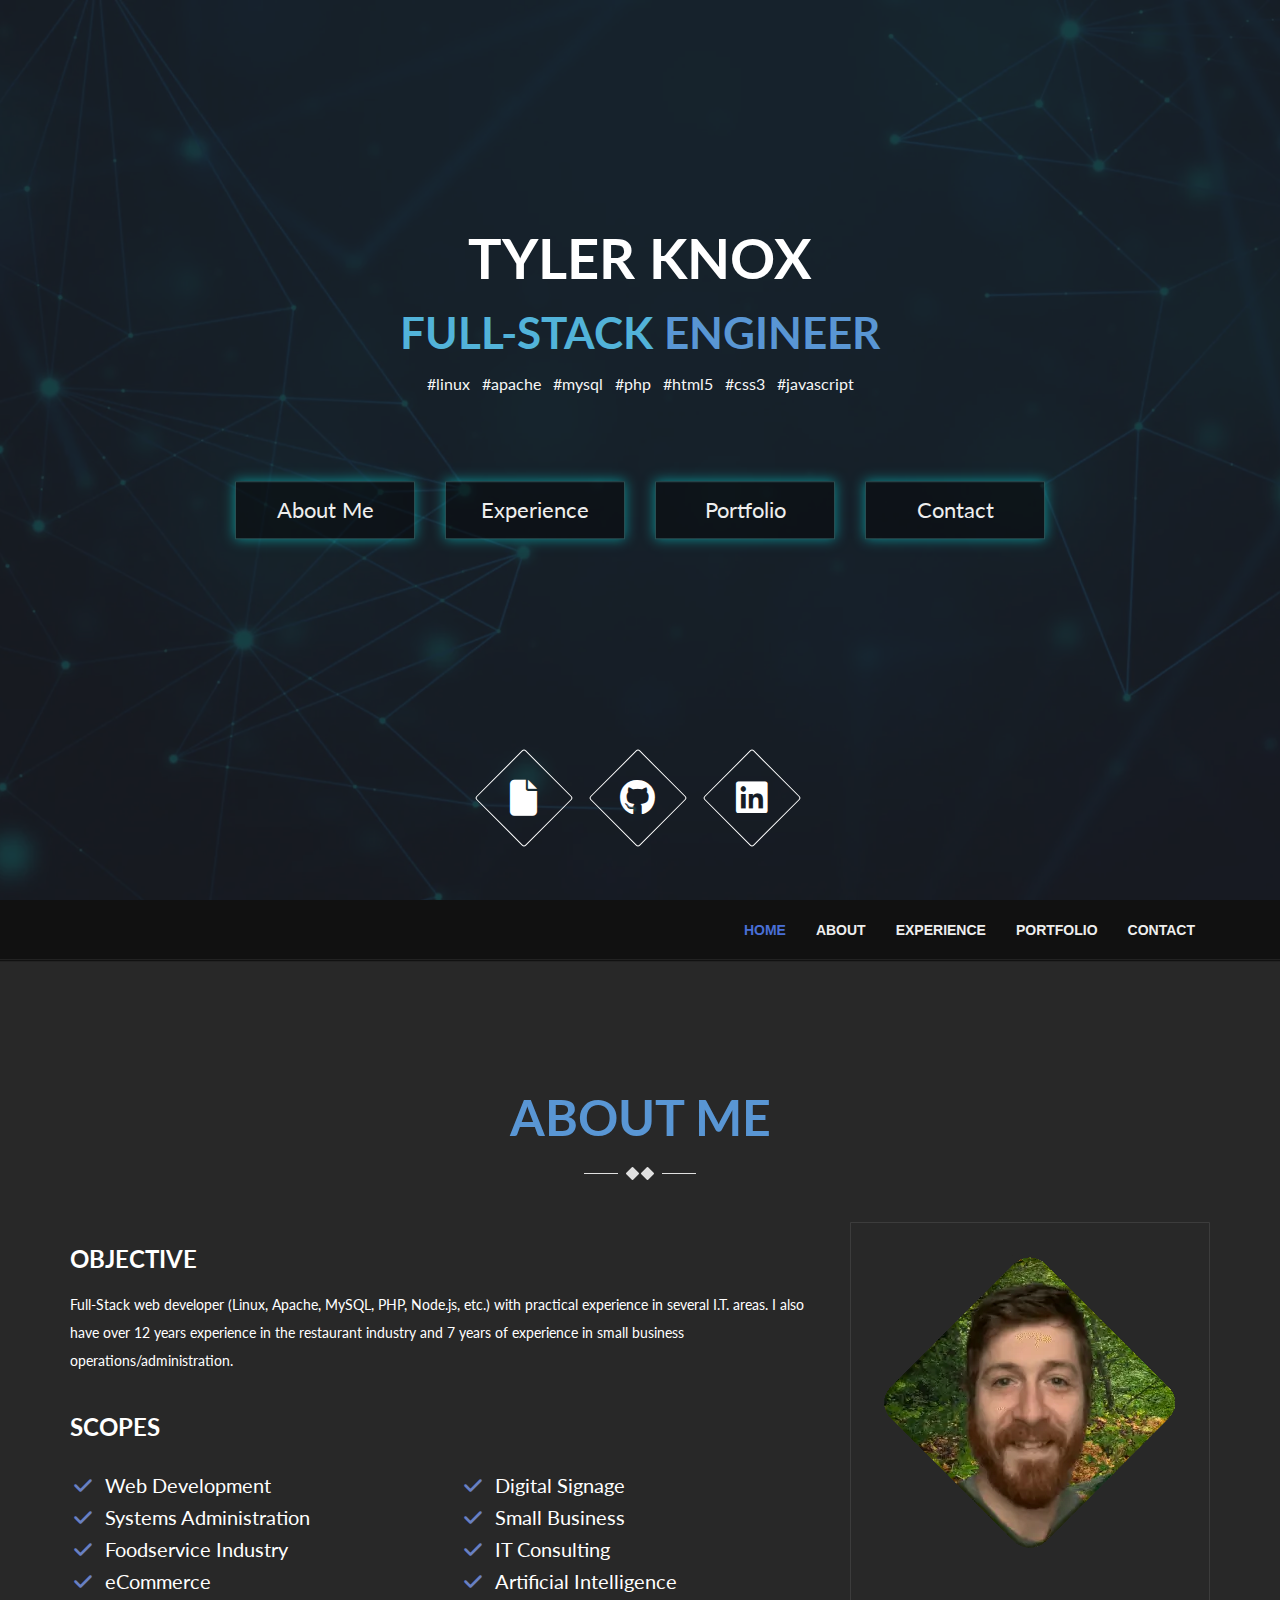
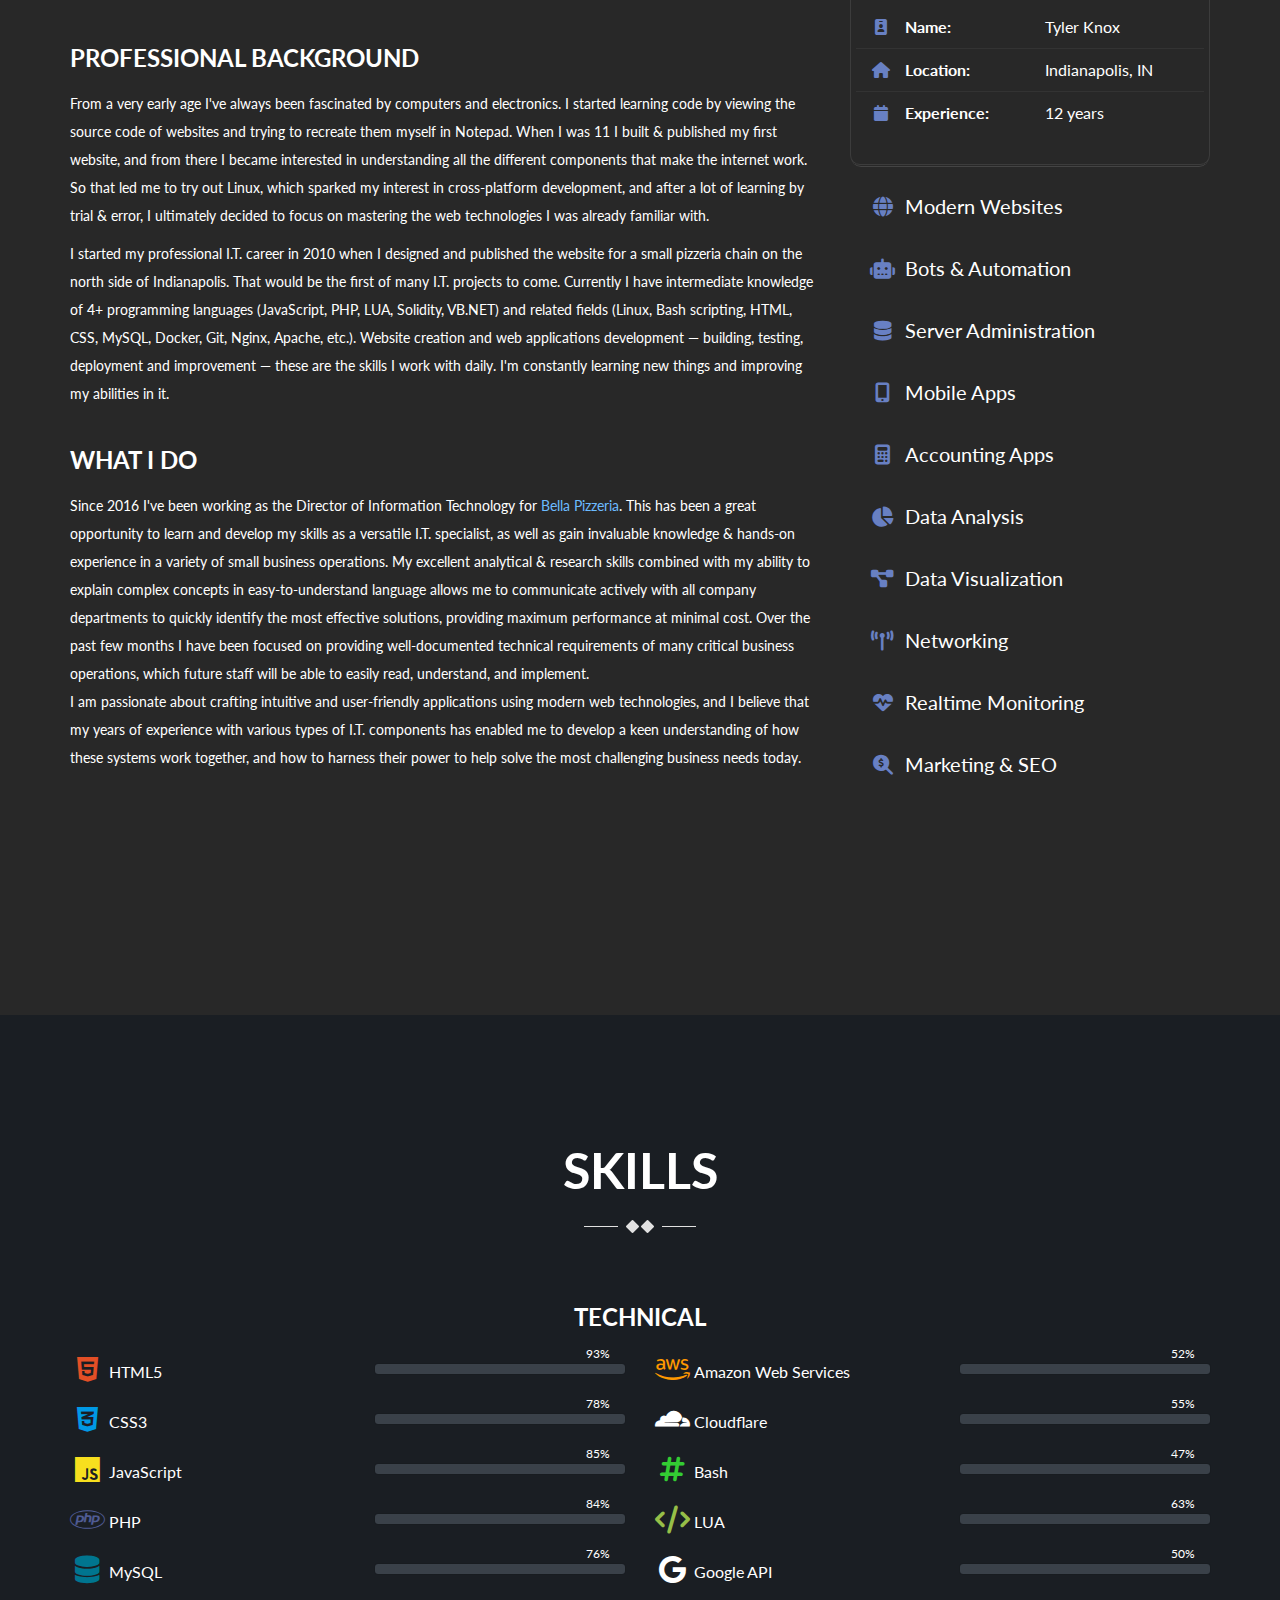
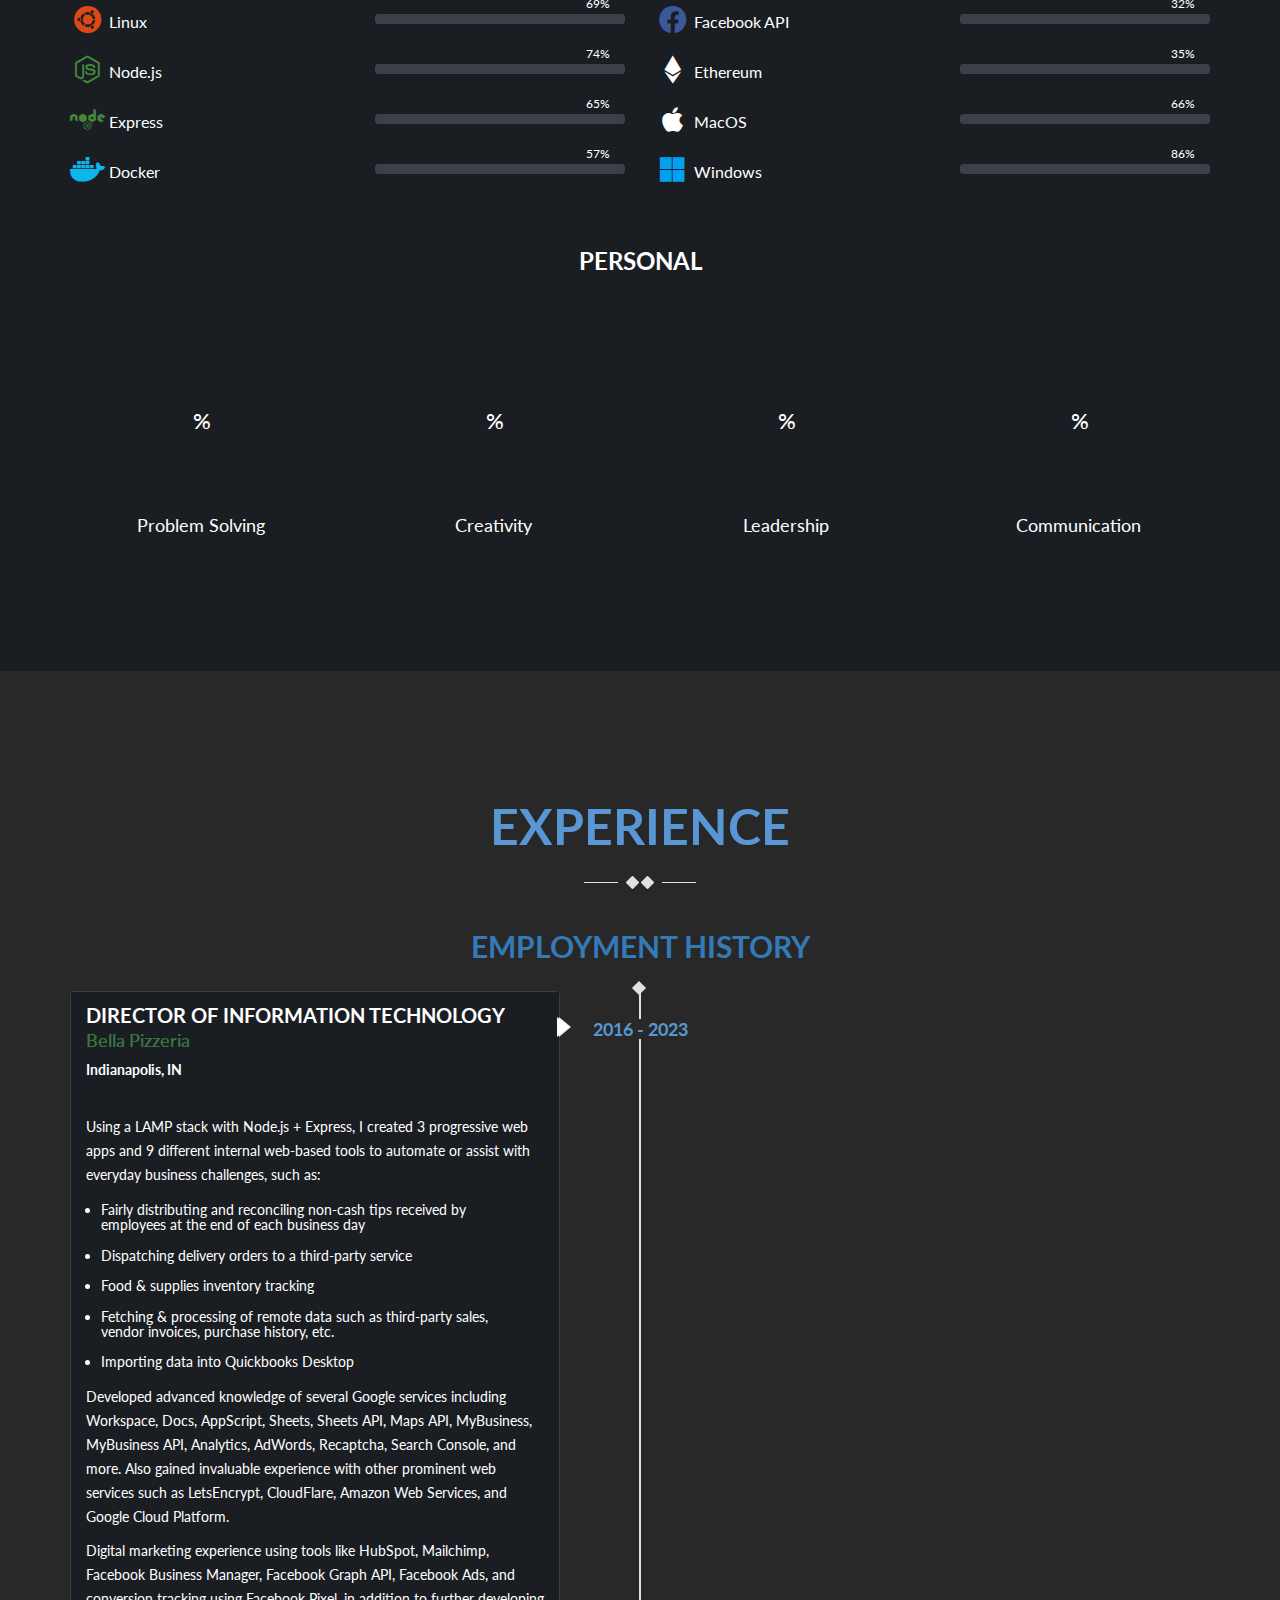
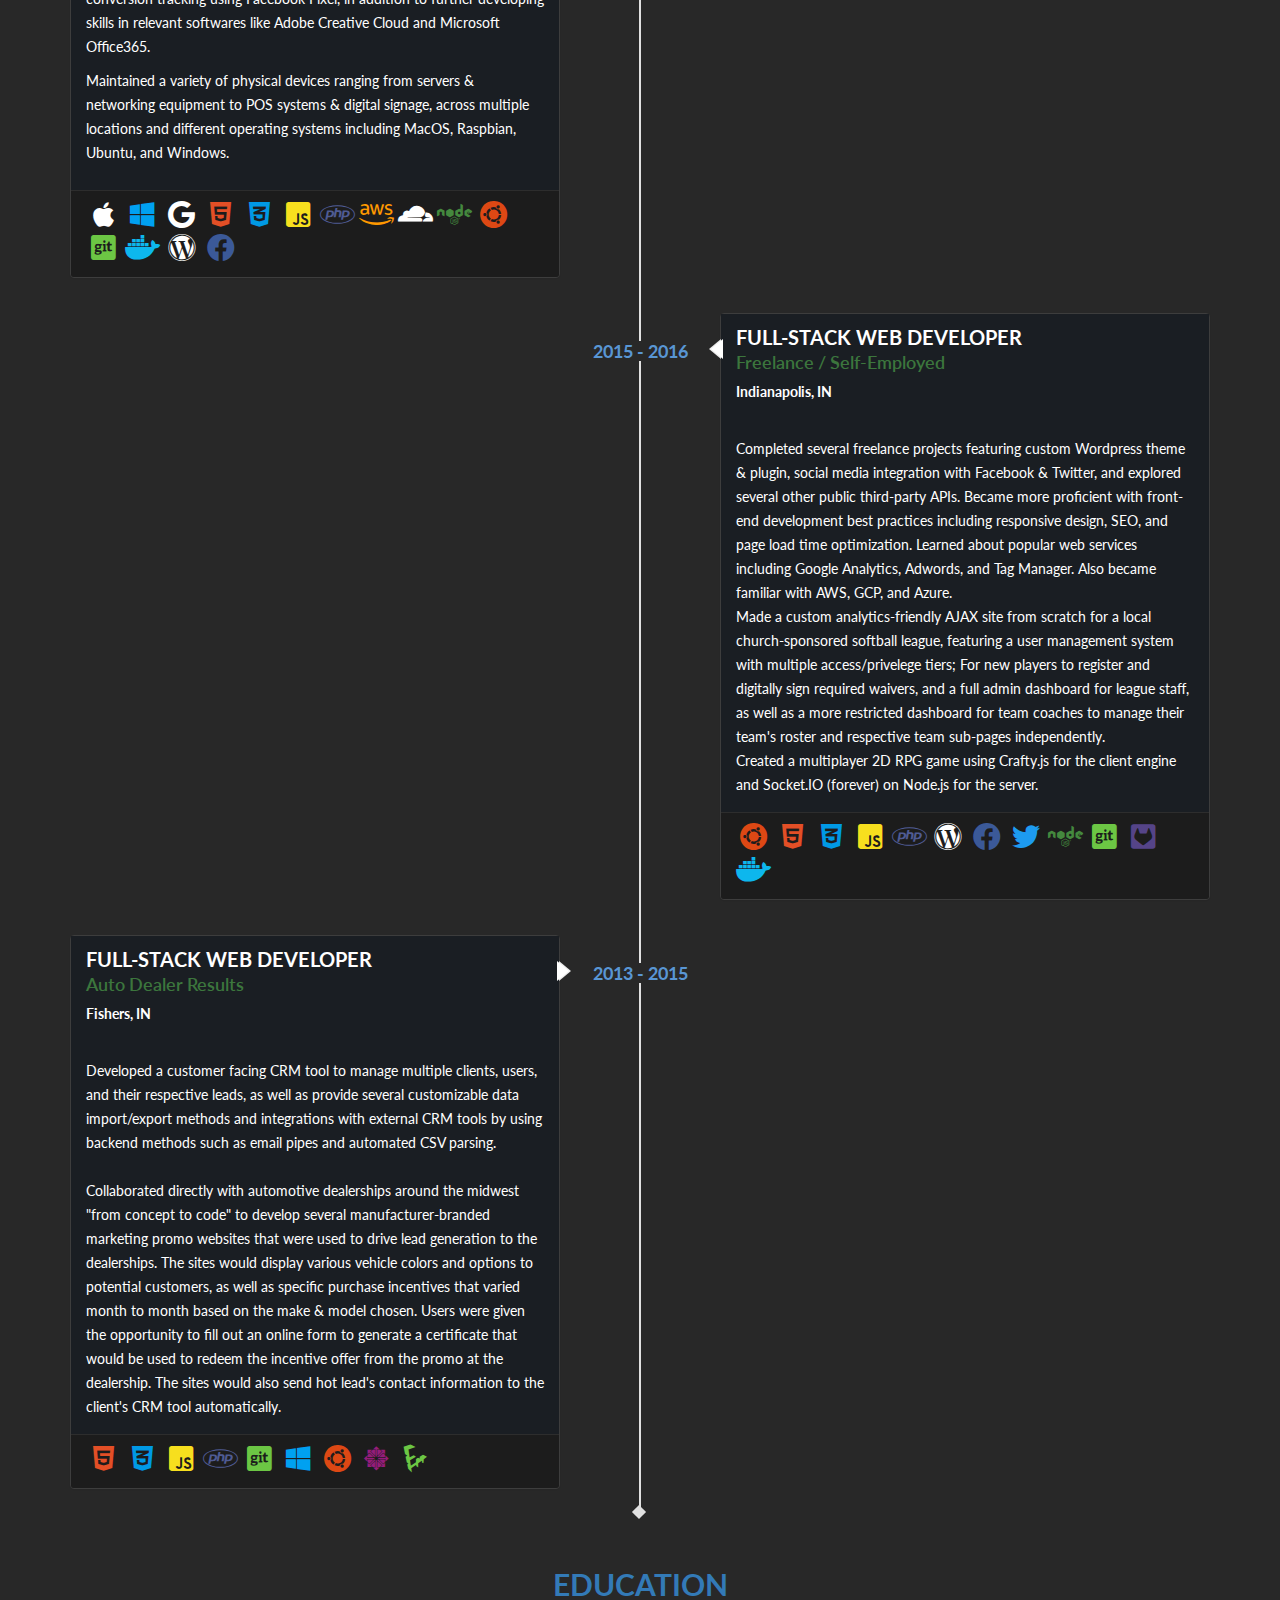
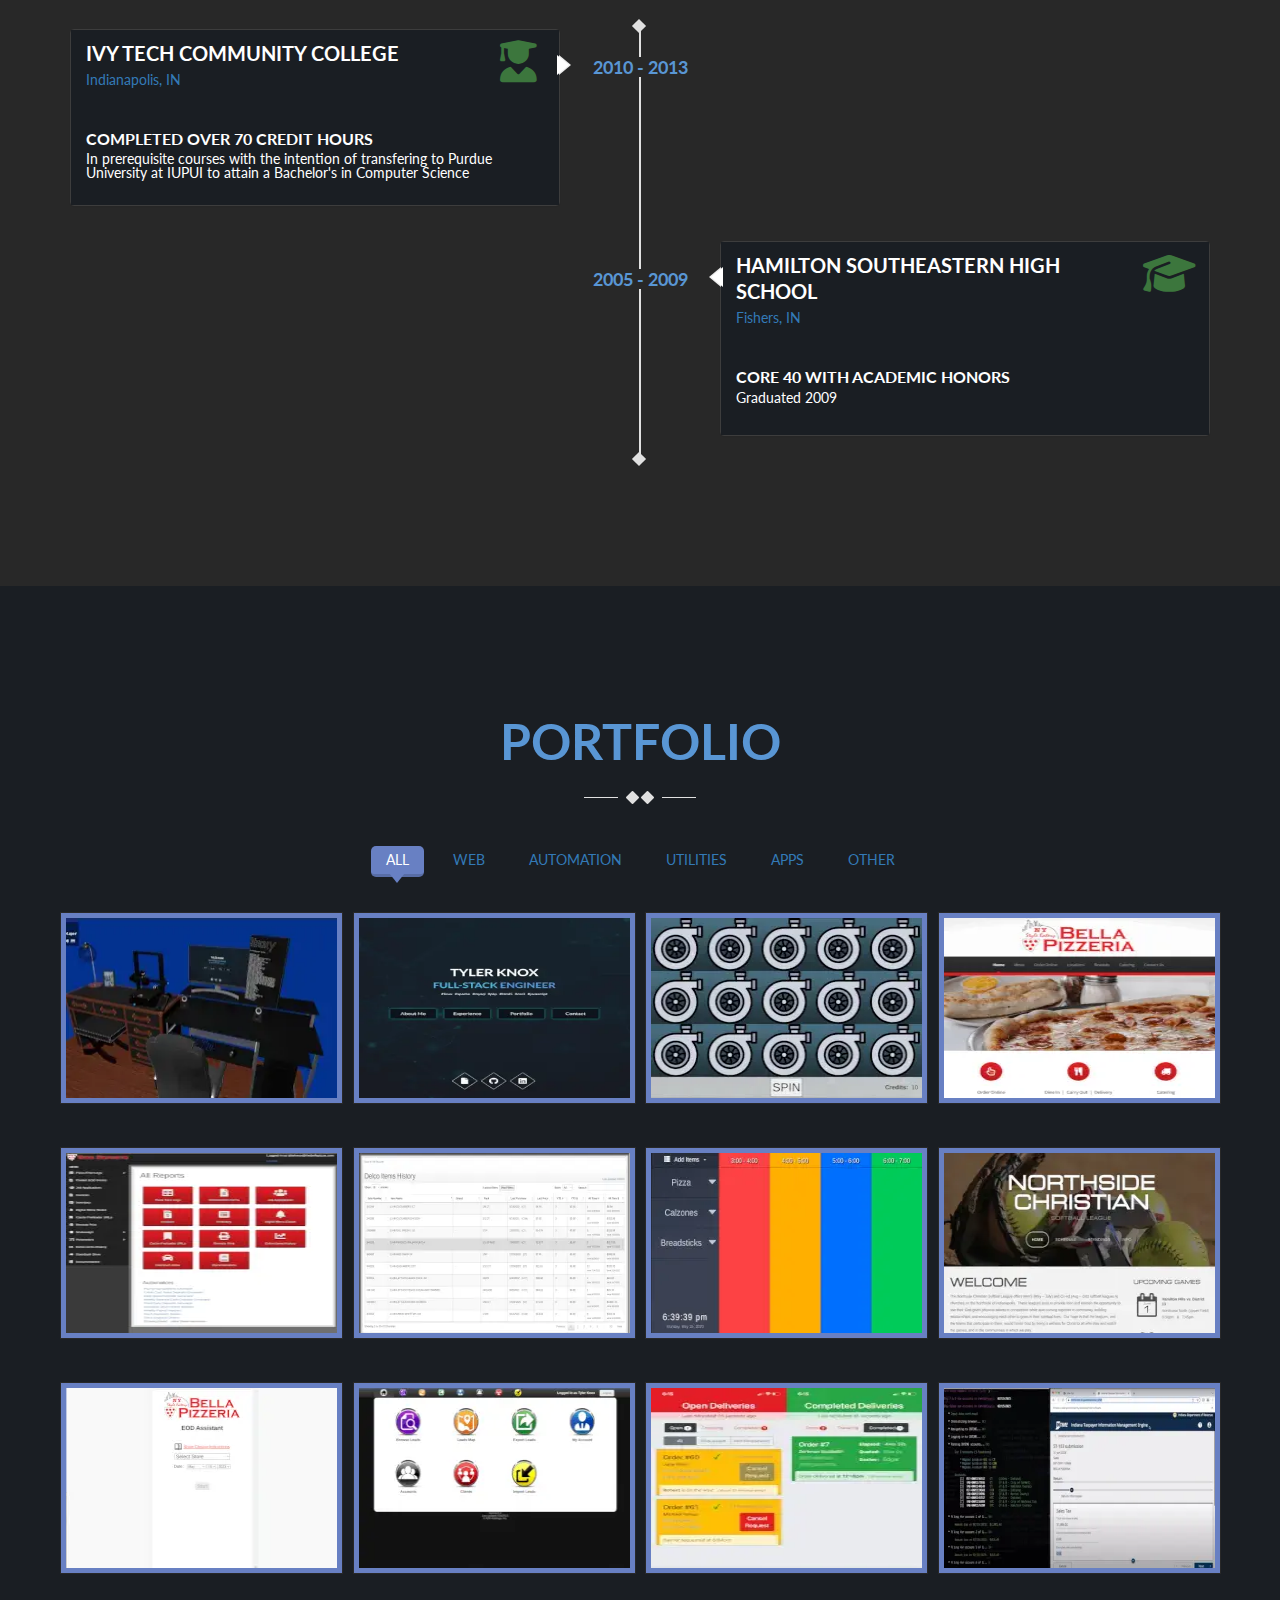
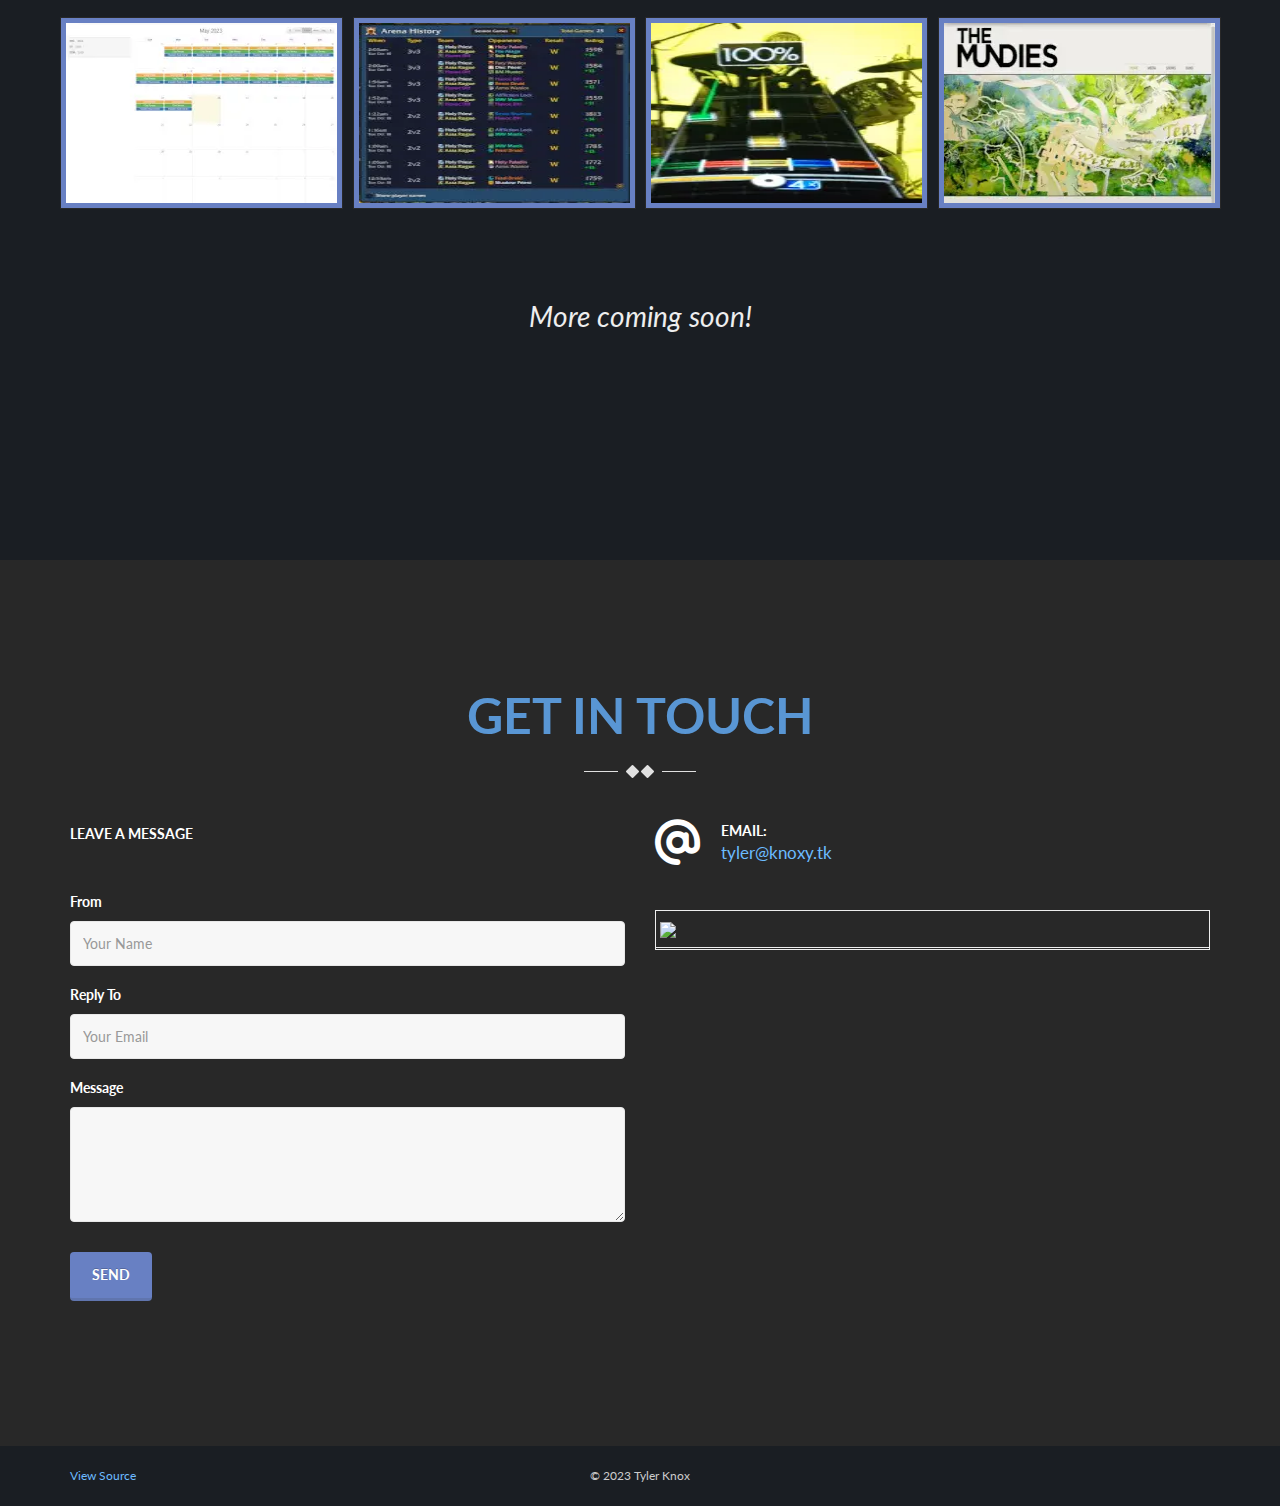
==== 2D/index.html @ 865f4f7c "Added overlay + content for portfolio items" ====
<!DOCTYPE html>
<html>
<head>
    <style>
        html {
            visibility: hidden;
            opacity: 0;
            display: none;
        }
    </style>
    <meta charset="utf-8">
    <meta http-equiv="X-UA-Compatible" content="IE=edge, chrome=1">
    <meta http-equiv="Content-Type" content="text/html; charset=utf-8">
    <title>Tyler Knox - Portfolio</title>
    <meta name="viewport" content="width=device-width,initial-scale=1,maximum-scale=3,user-scalable=yes">
    <meta name="author" content="Tyler Knox">
    <meta name="description" content="Personal resume of Tyler Knox">
    <meta name="keywords"
        content="tyler, knox, tyler-knox, knoxy, resume, portfolio, portfolio-website, IT, resume-website">
    <meta name="language" content="en">
    <meta name="revisit-after" content="15 days">
    <meta name="robots" content="index, nofollow, archive">
    <meta name="title" content="Tyler Knox - Portfolio and Resume">
    <meta name="theme-color" content="#000000">
    <link rel="canonical" href="https://www.knoxy.tk">
    <meta property="og:locale" content="en_US">
    <meta property="og:type" content="website">
    <meta property="og:title" content="Tyler Knox - Portfolio and Resume">
    <meta property="og:description" content="Resume and Portfolio Showcase of Tyler Knox aka Knoxy">
    <meta property="og:image" content="assets/img/avatar.png">
    <meta property="og:image:type" content="image/png">
    <meta property="og:image:alt" content="Photo of Tyler Knox">
    <meta property="og:image:height" content="358">
    <meta property="og:image:width" content="358">
    <meta property="og:site_name" content="Portfolio and Resume - Tyler Knox">
    <meta property="og:url" content="https://www.knoxy.tk">
    <meta property="og:updated_time" content="2023-05-12T00:00:00+00:00">
    <meta property="og:see_also" content="https://github.com/kn0xy">
    <link rel="preload" crossorigin="anonymous" as="font" type="font/woff2" href="assets/webfonts/fa-brands-400.woff2">
    <link rel="preload" crossorigin="anonymous" as="font" type="font/woff2" href="assets/webfonts/fa-solid-900.woff2">
    <link rel="preload" as="image" type="image/webp" href="assets/img/bg.webp">
    <link rel="preload" crossorigin="anonymous" as="style" href="assets/css/bundle.css"
        onload="this.onload=null;this.rel='stylesheet'" id="css-bundle">
    <link rel="preload" href="assets/css/style.css" as="style" type="text/css" crossorigin
        onload="this.onload=null;this.rel='stylesheet'">
    <noscript>
    <link rel="stylesheet" href="assets/css/bundle.css" id="css-bundle-noscript">
    <link rel="stylesheet" href="assets/css/style.css" id="css-frontend-bundle-noscript">
    </noscript>
    <link rel="apple-touch-icon" sizes="180x180" href="assets/img/icons/apple-touch-icon.png">
    <link rel="icon" type="image/png" sizes="32x32" href="assets/img/icons/favicon-32x32.png">
    <link rel="icon" type="image/png" sizes="16x16" href="assets/img/icons/favicon-16x16.png">
</head>

<body data-spy="scroll" data-target="#navbar-custom" data-env="production">
    <section id="home" class="tt-fullHeight" data-stellar-vertical-offset="50" data-stellar-background-ratio="0.5">
        <div class="intro">
            <div class="intro-sub">Tyler Knox</div>
            <h1>
                <span class="first">full-stack</span>
                <span class="">engineer</span>
            </h1>

            <p>
                #linux &nbsp; #apache &nbsp; #mysql &nbsp; #php &nbsp; #html5 &nbsp; #css3 &nbsp; #javascript
            </p>

            <div class="homeNav">
                <div>
                    <div class="element"><a href="#about">About Me</a></div>
                    <div class="element"><a href="#skills">Experience</a></div>
                    <div class="element"><a href="#portfolio">Portfolio</a></div>
                    <div class="element"><a href="#contact">Contact</a></div>
                </div>
            </div>
        </div>

        <div id="social-icons" class="social-icons">
            <ul class="list-inline">
                <li>
                    <a href="https://www.knoxy.tk/2D/resume.pdf" id="resumeLink">
                        <i class="fas fa-file" title="My Resume"></i>
                    </a>
                </li>
                <li>
                    <a target="_blank" rel="noopener" href="https://github.com/kn0xy">
                        <i class="fab fa-github" title="Github"></i>
                    </a>
                </li>
                <li>
                    <a target="_blank" rel="noopener" href="https://www.linkedin.com/in/kn0xy/">
                        <i class="fab fa-linkedin" title="LinkedIn"></i>
                    </a>
                </li>
            </ul>
        </div>
    </section>
    <header class="header" id="navbar-custom">
        <nav class="navbar navbar-custom" role="navigation">
            <div class="container">
                <div class="navbar-header">
                    <button type="button" class="navbar-toggle" data-toggle="collapse" data-target="#custom-collapse">
                        <span class="sr-only">Toggle navigation</span>
                        <span class="icon-bar"></span>
                        <span class="icon-bar"></span>
                        <span class="icon-bar"></span>
                    </button>
                    <a class="navbar-brand hidden" href="index.html"></a>
                </div>
                <div class="collapse navbar-collapse" id="custom-collapse">
                    <ul class="nav navbar-nav navbar-right" role="tablist">
                        <li><a href="#home">Home</a></li>
                        <li><a href="#about">About</a></li>
                        <li><a href="#skills">Experience</a></li>
                        <li><a href="#portfolio">Portfolio</a></li>
                        <li><a href="#contact">Contact</a></li>
                    </ul>
                </div>
            </div>
        </nav>
    </header>
    <section id="about" class="about-section section-padding">
        <div class="container">
            <h2 class="section-title">About Me</h2>
            <div class="row">
                <div class="col-md-4 col-md-push-8">
                    <div class="biography">
                        <div class="myphoto" id="avatar">
                            <picture>
                                <source type="image/webp" srcset="assets/img/avatar.webp">
                                <source type="image/png" srcset="assets/img/avatar.png">
                                <img src="assets/img/avatar.png" class="media-object" width="358px"
                                    height="358px" alt="Tyler Knox">
                            </picture>
                        </div>
                        <ul class="list-check">
                            <li class="row">
                                <div class="col-xs-2 col-sm-6 col-md-2 col-lg-6">
                                    <i class="fa fa-fw fa-id-badge"></i>
                                    <strong class="hidden-xs hidden-md">Name:</strong>
                                </div>
                                <div class="col-xs-10 col-sm-6 col-md-10 col-lg-6">
                                    <span>Tyler Knox</span>
                                </div>
                            </li>
                            <li class="row">
                                <div class="col-xs-2 col-sm-6 col-md-2 col-lg-6">
                                    <i class="fa fa-fw fa-home"></i>
                                    <strong class="hidden-xs hidden-md">Location:</strong>
                                </div>
                                <div class="col-xs-10 col-sm-6 col-md-10 col-lg-6">Indianapolis, IN</div>
                            </li>
                            <li class="row">
                                <div class="col-xs-2 col-sm-6 col-md-2 col-lg-6">
                                    <i class="fa fa-fw fa-calendar"></i>
                                    <strong class="hidden-xs hidden-md">Experience:</strong>
                                </div>
                                <div class="col-xs-10 col-sm-6 col-md-10 col-lg-6">
                                    <span>12 years </span>
                                    <span class="hidden-lg hidden-print">experience (I.T.)</span>
                                </div>
                            </li>
                        </ul>
                    </div>
                    <div class="about-skills">
                        <ul class="list-check">
                            <li class="col-xs-12 col-sm-6 col-md-12" id="askills-01">
                                <i class="fas fa-fw fa-globe"></i>Modern Websites
                            </li>
                            <li class="col-xs-12 col-sm-6 col-md-12" id="askills-02">
                                <i class="fas fa-fw fa-robot"></i>Bots &amp; Automation
                            </li>
                            <li class="col-xs-12 col-sm-6 col-md-12" id="askills-03">
                                <i class="fas fa-fw fa-database"></i>Server Administration
                            </li>
                            <li class="col-xs-12 col-sm-6 col-md-12" id="askills-04">
                                <i class="fas fa-fw fa-mobile-alt"></i>Mobile Apps
                            </li>
                            <li class="col-xs-12 col-sm-6 col-md-12" id="askills-05">
                                <i class="fas fa-fw fa-calculator"></i>Accounting Apps
                            </li>
                            <li class="col-xs-12 col-sm-6 col-md-12" id="askills-06">
                                <i class="fas fa-fw fa-chart-pie"></i>Data Analysis
                            </li>
                            <li class="col-xs-12 col-sm-6 col-md-12" id="askills-07">
                                <i class="fas fa-fw fa-project-diagram"></i>Data Visualization
                            </li>
                            <li class="col-xs-12 col-sm-6 col-md-12" id="askills-08">
                                <i class="fas fa-fw fa-broadcast-tower"></i>Networking
                            </li>
                            <li class="col-xs-12 col-sm-6 col-md-12" id="askills-09">
                                <i class="fas fa-fw fa-heartbeat"></i>Realtime Monitoring
                            </li>

                            <li class="col-xs-12 col-sm-6 col-md-12" id="askills-10">
                                <i class="fas fa-fw fa-search-dollar"></i>Marketing &amp; SEO
                            </li>
                        </ul>
                    </div>
                </div>
                <div class="col-md-8 col-md-pull-4">
                    <div class="short-info" id="objective">
                        <h3>Objective</h3>
                        <p> Full-Stack web developer (Linux, Apache, MySQL, PHP, Node.js, etc.) with 
                            practical experience in several I.T. areas. I also have over 12 years experience in 
                            the restaurant industry and 7 years of experience in small business 
                            operations/administration.
                        </p>
                    </div>
                    <div class="short-info" id="scopes">
                        <h3>Scopes</h3>
                        <ul class="row list-check">
                            <li class="col-xs-12 col-md-6" id="scope-01">
                                <i class="fas fa-fw fa-check"></i>Web Development
                            </li>
                            <li class="col-xs-12 col-md-6" id="scope-02">
                                <i class="fas fa-fw fa-check"></i>Digital Signage
                            </li>
                            <li class="col-xs-12 col-md-6" id="scope-03">
                                <i class="fas fa-fw fa-check"></i>Systems Administration
                            </li>
                            <li class="col-xs-12 col-md-6" id="scope-04">
                                <i class="fas fa-fw fa-check"></i>Small Business
                            </li>
                            <li class="col-xs-12 col-md-6" id="scope-05">
                                <i class="fas fa-fw fa-check"></i>Foodservice Industry
                            </li>
                            <li class="col-xs-12 col-md-6" id="scope-06">
                                <i class="fas fa-fw fa-check"></i>IT Consulting
                            </li>
                            <li class="col-xs-12 col-md-6" id="scope-07">
                                <i class="fas fa-fw fa-check"></i>eCommerce
                            </li>
                            <li class="col-xs-12 col-md-6" id="scope-08">
                                <i class="fas fa-fw fa-check"></i>Artificial Intelligence
                            </li>
                        </ul>
                    </div>
                    <div class="short-info" id="about-me">
                        <h3>Professional Background</h3>
                        <p>From a very early age I've always been fascinated by computers and electronics.
                            I started learning code by viewing the source code of websites and trying to recreate them
                            myself in
                            Notepad. When I was 11 I built &amp; published my first website, and from there I became
                            interested
                            in understanding all the different components that make the internet work. So that led me to
                            try out Linux,
                            which sparked my interest in cross-platform development, and after a lot of learning by
                            trial &amp; error,
                            I ultimately decided to focus on mastering the web technologies I was already familiar with.
                        </p>
                        <p>I started my professional I.T. career in 2010 when I designed and published
                            the website for a small pizzeria chain on the north side of Indianapolis. That would be the
                            first of many I.T. projects to come. Currently I have intermediate knowledge of 
                            4+ programming languages (JavaScript, PHP, LUA, Solidity, VB.NET) and related 
                            fields (Linux, Bash scripting, HTML, CSS, MySQL, Docker, Git, Nginx, 
                            Apache, etc.). Website creation and web applications development &#8212; building, 
                            testing, deployment and improvement &#8212; these are the skills I work with daily. 
                            I'm constantly learning new things and improving my abilities in it.
                        </p>
                    </div>
                    <div class="short-info" id="askills">
                        <h3>What I Do</h3>
                        <p>Since 2016 I've been working as the Director of Information Technology for
                            <a href="https://www.thebellapizza.com/" target="_blank">Bella Pizzeria</a>. This has been a
                            great opportunity to learn and develop my skills as a versatile I.T. specialist, as well as
                            gain invaluable knowledge &amp; hands-on experience in a variety of small business
                            operations.
                            My excellent analytical &amp; research skills combined with my ability to explain complex
                            concepts in
                            easy-to-understand language allows me to communicate actively with all company departments
                            to quickly
                            identify the most effective solutions, providing maximum performance at minimal cost. Over
                            the past
                            few months I have been focused on providing well-documented technical requirements of many
                            critical
                            business operations, which future staff will be able to easily read, understand, and
                            implement. <br>
                            I am passionate about crafting intuitive and user-friendly applications using modern web
                            technologies, and
                            I believe that my years of experience with various types of I.T. components has enabled me
                            to develop a
                            keen understanding of how these systems work together, and how to harness their power to
                            help solve the most
                            challenging business needs today.
                        </p>
                    </div>
                </div>
            </div>
        </div>
    </section>
    <section id="skills" class="skills-section section-padding">
        <div class="container">
            <h2 class="section-title">Skills</h2>
            <div class="skill-chart text-center">
                <h3>Technical</h3>
            </div>
            <div class="row">
                <div class="col-md-6">
                    <div class="skill-progress">
                        <div class="skill-title">
                            <i class="fab fa-2x fa-fw fa-html5"></i>
                            <span>HTML5</span>
                        </div>
                        <div class="progress">
                            <div class="progress-bar six-sec-ease-in-out" aria-valuenow="93" aria-valuemin="0"
                                aria-valuemax="100" role="progressbar">
                                <span>93%</span>
                            </div>
                        </div>
                    </div>
                    <div class="skill-progress">
                        <div class="skill-title">
                            <i class="fab fa-2x fa-fw fa-css3-alt"></i>
                            <span>CSS3</span>
                        </div>
                        <div class="progress">
                            <div class="progress-bar six-sec-ease-in-out" aria-valuenow="78" aria-valuemin="0"
                                aria-valuemax="100" role="progressbar">
                                <span>78%</span>
                            </div>
                        </div>
                    </div>
                    <div class="skill-progress">
                        <div class="skill-title">
                            <i class="fab fa-2x fa-fw fa-js"></i>
                            <span>JavaScript</span>
                        </div>
                        <div class="progress">
                            <div class="progress-bar six-sec-ease-in-out" aria-valuenow="85" aria-valuemin="0"
                                aria-valuemax="100" role="progressbar">
                                <span>85%</span>
                            </div>
                        </div>
                    </div>
                    <div class="skill-progress">
                        <div class="skill-title">
                            <i class="fab fa-2x fa-fw fa-php"></i>
                            <span>PHP</span>
                        </div>
                        <div class="progress">
                            <div class="progress-bar six-sec-ease-in-out" aria-valuenow="84" aria-valuemin="0"
                                aria-valuemax="100" role="progressbar">
                                <span>84%</span>
                            </div>
                        </div>
                    </div>
                    <div class="skill-progress">
                        <div class="skill-title">
                            <i class="fas fa-2x fa-fw fa-database fa-mysql"></i>
                            <span>MySQL</span>
                        </div>
                        <div class="progress">
                            <div class="progress-bar six-sec-ease-in-out" aria-valuenow="76" aria-valuemin="0"
                                aria-valuemax="100" role="progressbar">
                                <span>76%</span>
                            </div>
                        </div>
                    </div>
                    <div class="skill-progress">
                        <div class="skill-title">
                            <i class="fab fa-2x fa-fw fa-ubuntu"></i>
                            <span>Linux</span>
                        </div>
                        <div class="progress">
                            <div class="progress-bar six-sec-ease-in-out" aria-valuenow="69" aria-valuemin="0"
                                aria-valuemax="100" role="progressbar">
                                <span>69%</span>
                            </div>
                        </div>
                    </div>
                    <div class="skill-progress">
                        <div class="skill-title">
                            <i class="fab fa-2x fa-fw fa-node-js"></i>
                            <span style="text-transform:none">Node.js</span>
                        </div>
                        <div class="progress">
                            <div class="progress-bar six-sec-ease-in-out" aria-valuenow="74" aria-valuemin="0"
                                aria-valuemax="100" role="progressbar">
                                <span>74%</span>
                            </div>
                        </div>
                    </div>
                    <div class="skill-progress">
                        <div class="skill-title"> <i class="fab fa-2x fa-fw fa-node"></i>
                            <span>Express</span>
                        </div>
                        <div class="progress">
                            <div class="progress-bar six-sec-ease-in-out" aria-valuenow="65" aria-valuemin="0"
                                aria-valuemax="100" role="progressbar">
                                <span>65%</span>
                            </div>
                        </div>
                    </div>
                    <div class="skill-progress">
                        <div class="skill-title"> <i class="fab fa-2x fa-fw fa-docker"></i>
                            <span>Docker</span>
                        </div>
                        <div class="progress">
                            <div class="progress-bar six-sec-ease-in-out" aria-valuenow="57" aria-valuemin="0"
                                aria-valuemax="100" role="progressbar">
                                <span>57%</span>
                            </div>
                        </div>
                    </div>
                </div>
                <!-- Column break-->
                <div class="col-md-6">
                    <div class="skill-progress">
                        <div class="skill-title">
                            <i class="fab fa-2x fa-fw fa-aws"></i>
                            <span>Amazon Web Services</span>
                        </div>
                        <div class="progress">
                            <div class="progress-bar six-sec-ease-in-out" aria-valuenow="52" aria-valuemin="0"
                                aria-valuemax="100" role="progressbar">
                                <span>52%</span>
                            </div>
                        </div>
                    </div>
                    <div class="skill-progress">
                        <div class="skill-title">
                            <i class="fab fa-2x fa-fw fa-cloudflare"></i>
                            <span>Cloudflare</span>
                        </div>
                        <div class="progress">
                            <div class="progress-bar six-sec-ease-in-out" aria-valuenow="55" aria-valuemin="0"
                                aria-valuemax="100" role="progressbar">
                                <span>55%</span>
                            </div>
                        </div>
                    </div>
                    <div class="skill-progress">
                        <div class="skill-title">
                            <i class="fa fa-2x fa-fw fa-hashtag"></i>
                            <span>Bash</span>
                        </div>
                        <div class="progress">
                            <div class="progress-bar six-sec-ease-in-out" aria-valuenow="47" aria-valuemin="0"
                                aria-valuemax="100" role="progressbar">
                                <span>47%</span>
                            </div>
                        </div>
                    </div>
                    <div class="skill-progress">
                        <div class="skill-title">
                            <i class="fas fa-2x fa-fw fa-code fa-perl"></i>
                            <span>LUA</span>
                        </div>
                        <div class="progress">
                            <div class="progress-bar six-sec-ease-in-out" aria-valuenow="63" aria-valuemin="0"
                                aria-valuemax="100" role="progressbar">
                                <span>63%</span>
                            </div>
                        </div>
                    </div>
                    <div class="skill-progress">
                        <div class="skill-title">
                            <i class="fab fa-2x fa-fw fa-google"></i>
                            <span>Google API</span>
                        </div>
                        <div class="progress">
                            <div class="progress-bar six-sec-ease-in-out" aria-valuenow="50" aria-valuemin="0"
                                aria-valuemax="100" role="progressbar">
                                <span>50%</span>
                            </div>
                        </div>
                    </div>
                    <div class="skill-progress">
                        <div class="skill-title">
                            <i class="fab fa-2x fa-fw fa-facebook"></i>
                            <span>Facebook API</span>
                        </div>
                        <div class="progress">
                            <div class="progress-bar six-sec-ease-in-out" aria-valuenow="32" aria-valuemin="0"
                                aria-valuemax="100" role="progressbar">
                                <span>32%</span>
                            </div>
                        </div>
                    </div>
                    <div class="skill-progress">
                        <div class="skill-title">
                            <i class="fab fa-2x fa-fw fa-ethereum"></i>
                            <span>Ethereum</span>
                        </div>
                        <div class="progress">
                            <div class="progress-bar six-sec-ease-in-out" aria-valuenow="35" aria-valuemin="0"
                                aria-valuemax="100" role="progressbar">
                                <span>35%</span>
                            </div>
                        </div>
                    </div>
                    <div class="skill-progress">
                        <div class="skill-title">
                            <i class="fab fa-2x fa-fw fa-apple"></i>
                            <span>MacOS</span>
                        </div>
                        <div class="progress">
                            <div class="progress-bar six-sec-ease-in-out" aria-valuenow="66" aria-valuemin="0"
                                aria-valuemax="100" role="progressbar">
                                <span>66%</span>
                            </div>
                        </div>
                    </div>
                    <div class="skill-progress">
                        <div class="skill-title">
                            <i class="fab fa-2x fa-fw fa-microsoft"></i>
                            <span>Windows</span>
                        </div>
                        <div class="progress">
                            <div class="progress-bar six-sec-ease-in-out" aria-valuenow="86" aria-valuemin="0"
                                aria-valuemax="100" role="progressbar">
                                <span>86%</span>
                            </div>
                        </div>
                    </div>
                </div>
            </div>
            <div class="skill-chart text-center">
                <h3>Personal</h3>
            </div>
            <div class="row more-skill text-center">
                <div class="col-xs-12 col-sm-6 col-md-3">
                    <div class="chart" data-percent="95" data-color="3498db">
                        <span class="percent"></span>
                        <div class="chart-text">
                            <span>Problem Solving</span>
                        </div>
                    </div>
                </div>
                <div class="col-xs-12 col-sm-6 col-md-3">
                    <div class="chart" data-percent="78" data-color="2ecc71">
                        <span class="percent"></span>
                        <div class="chart-text">
                            <span>Creativity</span>
                        </div>
                    </div>
                </div>
                <div class="col-xs-12 col-sm-6 col-md-3">
                    <div class="chart" data-percent="67" data-color="3498db">
                        <span class="percent"></span>
                        <div class="chart-text">
                            <span>Leadership</span>
                        </div>
                    </div>
                </div>

                <div class="col-xs-12 col-sm-6 col-md-3">
                    <div class="chart" data-percent="54" data-color="e74c3c">
                        <span class="percent"></span>
                        <div class="chart-text">
                            <span>Communication</span>
                        </div>
                    </div>
                </div>
            </div>
        </div>
    </section>
    <section id="resume" class="resume-section section-padding">
        <div class="container">
            <h2 class="section-title">Experience</h2>
            <!-- Employment History -->
            <div class="row resume-employment">
                <div class="col-md-12">
                    <div id="career" class="resume-title">
                        <h2 class="text-center text-primary">Employment History</h2>
                    </div>
                    <div class="resume">
                        <ul class="timeline">
                            <li class="timeline">
                                <div class="posted-date">
                                    <span class="years">2016 - 2023</span>
                                </div>
                                <div id="car-07" class="panel panel-success timeline-panel">
                                    <div class="timeline-content">
                                        <div class="panel-heading timeline-heading row">
                                            <div class="col-xs-12">
                                                <h3 class="panel-title">Director of Information Technology</h3>
                                                <span><a href="https://www.thebellapizza.com/" class="h4 text-success"
                                                    target="_blank" rel="noopener">Bella Pizzeria</a>
                                                    <br>Indianapolis, IN
                                                </span>
                                            </div>
                                        </div>
                                        <div class="panel-body timeline-body">
                                            <!-- <p>
                                                In addition to being responsible for the company's multi-site 
                                                I.T. infrastructure, I also created and maintained the public-facing 
                                                website as well as an internal back office dashboard that ties together 
                                                all of the custom scripts and utilties I've written to automate or assist 
                                                with everyday business challenges, such as:
                                            </p> -->
                                            <p>Using a LAMP stack with Node.js + Express, I created 3 progressive 
                                                web apps and 9 different internal web-based tools to automate or 
                                                assist with everyday business challenges, such as:
                                            </p>
                                            <ul>
                                                <li>Fairly distributing and reconciling non-cash tips 
                                                    received by employees at the end of each business day
                                                </li>
                                                <li>Dispatching delivery orders to a third-party service</li>
                                                <li>Food &amp; supplies inventory tracking</li>
                                                <li>Fetching &amp; processing of remote data such as third-party sales, 
                                                    vendor invoices, purchase history, etc.
                                                </li>
                                                <li>Importing data into Quickbooks Desktop</li>
                                            </ul>
                                            <p>Developed advanced knowledge of several Google services including 
                                                Workspace, Docs, AppScript, Sheets, Sheets API, Maps API, MyBusiness, 
                                                MyBusiness API, Analytics, AdWords, Recaptcha, Search Console, and more. 
                                                Also gained invaluable experience with other prominent web services such 
                                                as LetsEncrypt, CloudFlare, Amazon Web Services, and Google Cloud Platform. 
                                            </p>
                                            <p>Digital marketing experience using tools like HubSpot, Mailchimp, 
                                                Facebook Business Manager, Facebook Graph API, Facebook Ads, and 
                                                conversion tracking using Facebook Pixel, in addition to further 
                                                developing skills in relevant softwares like Adobe Creative Cloud 
                                                and Microsoft Office365.
                                            </p>
                                            <p>Maintained a variety of physical devices ranging from servers &amp; 
                                                networking equipment to POS systems &amp; digital signage, 
                                                across multiple locations and different operating systems including 
                                                MacOS, Raspbian, Ubuntu, and Windows.
                                            </p>
                                        </div>
                                    </div>
                                    <div class="panel-footer timeline-footer">
                                        <div class="btn-toolbar" role="toolbar" aria-label="technologies">
                                            <div class="btn-group" role="group">
                                                <i class="fab fa-2x fa-fw fa-apple" title="MacOS"></i>
                                                <i class="fab fa-2x fa-fw fa-windows" title="Windows"></i>
                                                <i class="fab fa-2x fa-fw fa-google" title="Google"></i>
                                                <i class="fab fa-2x fa-fw fa-html5" title="HTML5"></i>
                                                <i class="fab fa-2x fa-fw fa-css3-alt" title="CSS3"></i>
                                                <i class="fab fa-2x fa-fw fa-js-square" title="JavaScript"></i>
                                                <i class="fab fa-2x fa-fw fa-php" title="PHP"></i>
                                                <i class="fab fa-2x fa-fw fa-aws" title="Amazon Web Services"></i>
                                                <i class="fab fa-2x fa-fw fa-cloudflare" title="Cloudflare"></i>
                                                <i class="fab fa-2x fa-fw fa-node" title="Node.js"></i>
                                                <i class="fab fa-2x fa-fw fa-ubuntu" title="Ubuntu"></i>
                                                <i class="fab fa-2x fa-fw fa-git-square" title="Git"></i>
                                                <i class="fab fa-2x fa-fw fa-docker" title="Docker"></i>
                                                <i class="fab fa-2x fa-fw fa-wordpress" title="Wordpress"></i>
                                                <i class="fab fa-2x fa-fw fa-facebook" title="Facebook Business"></i>
                                            </div>
                                        </div>
                                    </div>
                                </div>
                            </li>

                            <!-- Self Employed -->
                            <li class="timeline-inverted">
                                <div class="posted-date">
                                    <span class="years">2015 - 2016</span>
                                </div>
                                <div id="car-06" class="panel panel-success timeline-panel">
                                    <div class="timeline-content">
                                        <div class="panel-heading timeline-heading row">
                                            <div class="col-xs-12">
                                                <h3 class="panel-title">Full-Stack Web Developer</h3>
                                                <span>
                                                    <a href="#" class="h4 text-success"
                                                        target="_blank" rel="noopener">Freelance / Self-Employed</a>
                                                    <br>Indianapolis, IN
                                                </span>
                                            </div>
                                        </div>
                                        <div class="panel-body timeline-body">
                                            <p>
                                            Completed several freelance projects featuring custom Wordpress theme 
                                            &amp; plugin, social media integration with Facebook & Twitter, and 
                                            explored several other public third-party APIs. 
                                            Became more proficient with front-end development best practices 
                                            including responsive design, SEO, and page load time optimization. 
                                            Learned about popular web services including Google Analytics, Adwords, 
                                            and Tag Manager. Also became familiar with AWS, GCP, and Azure.
                                            <br>
                                            Made a custom analytics-friendly AJAX site from scratch for a local 
                                            church-sponsored softball league, featuring a user management system with 
                                            multiple access/privelege tiers; For new players to register and digitally 
                                            sign required waivers, and a full admin dashboard for league staff, as well as 
                                            a more restricted dashboard for team coaches to manage their team's roster and 
                                            respective team sub-pages independently.
                                            <br>
                                            Created a multiplayer 2D RPG game using Crafty.js for the client engine 
                                            and Socket.IO (forever) on Node.js for the server.
                                            </p>
                                        </div>
                                    </div>
                                    <div class="panel-footer timeline-footer">
                                        <div class="btn-toolbar" role="toolbar" aria-label="technologies">
                                            <div class="btn-group" role="group">
                                                <i class="fab fa-2x fa-fw fa-ubuntu" title="Ubuntu"></i>
                                                <i class="fab fa-2x fa-fw fa-html5" title="HTML5"></i>
                                                <i class="fab fa-2x fa-fw fa-css3-alt" title="CSS3"></i>
                                                <i class="fab fa-2x fa-fw fa-js-square" title="JavaScript"></i>
                                                <i class="fab fa-2x fa-fw fa-php" title="PHP"></i>
                                                <i class="fab fa-2x fa-fw fa-wordpress" title="Wordpress"></i>
                                                <i class="fab fa-2x fa-fw fa-facebook" title="Facebook API"></i>
                                                <i class="fab fa-2x fa-fw fa-twitter" title="Twitter API"></i>
                                                <i class="fab fa-2x fa-fw fa-node" title="Node.js"></i>
                                                <i class="fab fa-2x fa-fw fa-git-square" title="Git"></i>
                                                <i class="fab fa-2x fa-fw fa-gitlab-square" title="GitLab"></i>
                                                <i class="fab fa-2x fa-fw fa-docker" title="Docker"></i>
                                            </div>
                                        </div>
                                    </div>
                                </div>
                            </li>

                            <!-- ADR -->
                            <li class="timeline">
                                <div class="posted-date">
                                    <span class="years">2013 - 2015</span>
                                </div>
                                <div class="panel panel-success timeline-panel">
                                    <div class="timeline-content">
                                        <div class="panel-heading timeline-heading row">
                                            <div class="col-xs-12">
                                                <h3 class="panel-title">Full-Stack Web Developer</h3>
                                                <span><a href="#" class="h4 text-success"
                                                    target="_blank" rel="noopener">Auto Dealer Results</a>
                                                    <br>Fishers, IN
                                                </span>
                                            </div>
                                        </div>
                                        <div class="panel-body timeline-body">
                                            <p>Developed a customer facing CRM tool to manage multiple clients, 
                                                users, and their respective leads, as well as provide several 
                                                customizable data import/export methods and integrations with 
                                                external CRM tools by using backend methods such as email pipes and 
                                                automated CSV parsing.
                                                <br><br>
                                                Collaborated directly with automotive dealerships around the midwest 
                                                "from concept to code" to develop several manufacturer-branded 
                                                marketing promo websites that were used to drive lead generation to 
                                                the dealerships. The sites would display various vehicle colors and 
                                                options to potential customers, as well as specific purchase incentives 
                                                that varied month to month based on the make &amp; model chosen. 
                                                Users were given the opportunity to fill out an online form to 
                                                generate a certificate that would be used to redeem the incentive 
                                                offer from the promo at the dealership. The sites would also send 
                                                hot lead's contact information to the client's CRM tool automatically.
                                            </p>
                                        </div>
                                    </div>
                                    <div class="panel-footer timeline-footer">
                                        <div class="btn-toolbar" role="toolbar" aria-label="technologies">
                                            <div class="btn-group" role="group">
                                                <i class="fab fa-2x fa-fw fa-html5" title="HTML5"></i>
                                                <i class="fab fa-2x fa-fw fa-css3-alt" title="CSS3"></i>
                                                <i class="fab fa-2x fa-fw fa-js-square" title="JavaScript"></i>
                                                <i class="fab fa-2x fa-fw fa-php" title="PHP"></i>
                                                <i class="fab fa-2x fa-fw fa-git-square" title="Git"></i>
                                                <i class="fab fa-2x fa-fw fa-windows" title="Windows"></i>
                                                <i class="fab fa-2x fa-fw fa-ubuntu" title="Ubuntu"></i>
                                                <i class="fab fa-2x fa-fw fa-centos" title="centOS"></i>
                                                <i class="fab fa-2x fa-fw fa-linode" title="VPS and Cloud Solutions"></i>
                                            </div>
                                        </div>
                                    </div>
                                </div>
                            </li>
                        </ul>
                    </div>
                </div>
            </div>
            <!-- Education -->
            <div class="row resume-education">
                <div class="col-md-12">
                    <div id="edu" class="resume-title">
                        <h2 class="text-center text-primary">Education</h2>
                    </div>
                    <div class="resume">
                        <ul class="timeline">
                            <li class="">
                                <div class="posted-date">
                                    <span class="years">2010 - 2013</span>
                                </div>
                                <div class="panel panel-success timeline-panel">
                                    <div class="timeline-content">
                                        <div class="panel-heading timeline-heading row">
                                            <div class="col-md-10 col-xs-9 pull-left">
                                                <h3 class="panel-title">Ivy Tech Community College</h3>
                                                <p class="text-primary">Indianapolis, IN</p>
                                            </div>
                                            <div class="col-md-2 col-xs-3 pull-right text-center">
                                                <i class="fas fa-3x fa-user-graduate text-success"></i>
                                            </div>
                                        </div>
                                        <div class="panel-body timeline-body">
                                            <h5>Completed over 70 credit hours</h5>
                                            <p style="line-height:1;margin-top:5px">
                                                In prerequisite courses with the intention of transfering to Purdue University at IUPUI 
                                                to attain a Bachelor's in Computer Science
                                            </p>
                                        </div>
                                    </div>
                                </div>
                            </li>
                            <li class="timeline-inverted">
                                <div class="posted-date">
                                    <span class="years">2005 - 2009</span>
                                </div>
                                <div class="panel panel-success timeline-panel">
                                    <div class="timeline-content">
                                        <div class="panel-heading timeline-heading row">
                                            <div class="col-md-10 col-xs-9 pull-left">
                                                <h3 class="panel-title pane">Hamilton Southeastern High School</h3>
                                                <p class="text-primary">Fishers, IN</p>
                                            </div>
                                            <div class="col-md-2 col-xs-3 pull-right text-center">
                                                <i class="fas fa-3x fa-graduation-cap text-success"></i>
                                            </div>
                                        </div>
                                        <div class="panel-body timeline-body">
                                            <h5>Core 40 with Academic Honors</h5>
                                            <p>Graduated 2009</p>
                                        </div>
                                    </div>
                                </div>
                            </li>
                        </ul>
                    </div>
                </div>
            </div>
        </div>
    </section>
    <section id="portfolio" class="portfolio-section section-padding">
        <div class="container">
            <h2 class="section-title">Portfolio</h2>
            <ul class="list-inline" id="filter">
                <li><a data-group="all" class="active">All</a></li>
                <li><a data-group="web">Web</a></li>
                <li><a data-group="automation">Automation</a></li>
                <li><a data-group="utilities">Utilities</a></li>
                <li><a data-group="apps">Apps</a></li>
                <li><a data-group="other">Other</a></li>
            </ul>
            <div class="row">
                <div id="og-grid" data-id="og-grid" class="og-grid">
                    <!-- Knoxy3D-->
                    <div class="portfolio-item col-xs-6 col-sm-4 col-md-3" data-groups='["all", "web"]'>
                        <div class="portfolio-bg">
                            <div class="portfolio">
                                <div class="tt-overlay"></div>
                                <div class="links">
                                    <a href="#knoxy3d" class="portfolio-link" title="Learn More">
                                        <i class="fa fa-search-plus"></i>
                                    </a>
                                    <a target="_blank" title="View Source" rel="noopener" 
                                    href="https://github.com/kn0xy/">
                                        <i class="fab fa-github"></i>
                                    </a>
                                </div>
                                <div class="portfolio-info">
                                    <h3>Knoxy.tk (3D)</h3>
                                </div>
                            </div>
                        </div>
                    </div>

                    <!-- Knoxy2D-->
                    <div class="portfolio-item col-xs-6 col-sm-4 col-md-3" data-groups='["all", "web"]'>
                        <div class="portfolio-bg">
                            <div class="portfolio">
                                <div class="tt-overlay"></div>
                                <div class="links">
                                    <a href="#knoxy2d" class="portfolio-link" title="Learn More">
                                        <i class="fa fa-search-plus"></i>
                                    </a>
                                    <a target="_blank" title="Open in New Tab" rel="noopener" 
                                    href="#">
                                        <i class="fas fa-external-link-alt"></i>
                                    </a>
                                    <a target="_blank" title="View Source" rel="noopener" 
                                    href="https://github.com/kn0xy/">
                                        <i class="fab fa-github"></i>
                                    </a>
                                </div>
                                <div class="portfolio-info">
                                    <h3>knoxy.tk (2D)</h3>
                                </div>
                            </div>
                        </div>
                    </div>

                    <!-- Slot Machine-->
                    <div class="portfolio-item col-xs-6 col-sm-4 col-md-3" data-groups='["all", "other"]'>
                        <div class="portfolio-bg">
                            <div class="portfolio">
                                <div class="tt-overlay"></div>
                                <div class="links">
                                    <a href="#slotmachine" class="portfolio-link" title="Learn More">
                                        <i class="fa fa-search-plus"></i>
                                    </a>
                                    <a target="_blank" title="Open in New Tab" rel="noopener" 
                                    href="#">
                                        <i class="fas fa-external-link-alt"></i>
                                    </a>
                                    <a target="_blank" title="View Source" rel="noopener" 
                                    href="https://github.com/kn0xy/slotmachine/">
                                        <i class="fab fa-github"></i>
                                    </a>
                                </div>
                                <div class="portfolio-info">
                                    <h3>Slot Machine</h3>
                                </div>
                            </div>
                        </div>
                    </div>

                    <!-- Bella Site -->
                    <div class="portfolio-item col-xs-6 col-sm-4 col-md-3" data-groups='["all", "web"]'>
                        <div class="portfolio-bg">
                            <div class="portfolio">
                                <div class="tt-overlay"></div>
                                <div class="links">
                                    <a href="#bellasite" class="portfolio-link" title="Learn More">
                                        <i class="fa fa-search-plus"></i>
                                    </a>
                                    <a target="_blank" title="Open in New Tab" rel="noopener" 
                                    href="https://www.thebellapizza.com/">
                                        <i class="fas fa-external-link-alt"></i>
                                    </a>
                                    <a target="_blank" title="View Source" rel="noopener" 
                                    href="https://github.com/kn0xy/">
                                        <i class="fab fa-github"></i>
                                    </a>
                                </div>
                                <div class="portfolio-info">
                                    <h3>Bella Pizzeria</h3>
                                </div>
                            </div>
                        </div>
                    </div>

                    <!-- Bella Web Reports-->
                    <div class="portfolio-item col-xs-6 col-sm-4 col-md-3" data-groups='["all", "web", "utilities"]'>
                        <div class="portfolio-bg">
                            <div class="portfolio">
                                <div class="tt-overlay"></div>
                                <div class="links">
                                    <a href="#bwr" class="portfolio-link" title="Learn More">
                                        <i class="fa fa-search-plus"></i>
                                    </a>
                                    <a target="_blank" title="Open in New Tab" rel="noopener" 
                                    href="#">
                                        <i class="fas fa-external-link-alt"></i>
                                    </a>
                                    <a target="_blank" title="View Source" rel="noopener" 
                                    href="https://github.com/kn0xy/">
                                        <i class="fab fa-github"></i>
                                    </a>
                                </div>
                                <div class="portfolio-info">
                                    <h3>Bella Web Reports</h3>
                                </div>
                            </div>
                        </div>
                    </div>

                    <!-- Delco Items History -->
                    <div class="portfolio-item col-xs-6 col-sm-4 col-md-3" data-groups='["all", "web", "utilities"]'>
                        <div class="portfolio-bg">
                            <div class="portfolio">
                                <div class="tt-overlay"></div>
                                <div class="links">
                                    <a href="#dih" class="portfolio-link" title="Learn More">
                                        <i class="fa fa-search-plus"></i>
                                    </a>
                                    <a target="_blank" title="Open in New Tab" rel="noopener" 
                                    href="#">
                                        <i class="fas fa-external-link-alt"></i>
                                    </a>
                                    <a target="_blank" title="View Source" rel="noopener" 
                                    href="https://github.com/kn0xy/">
                                        <i class="fab fa-github"></i>
                                    </a>
                                </div>
                                <div class="portfolio-info">
                                    <h3>Delco Items History</h3>
                                </div>
                            </div>
                        </div>
                    </div>

                    <!-- Bella EPTL -->
                    <div class="portfolio-item col-xs-6 col-sm-4 col-md-3" data-groups='["all", "apps"]'>
                        <div class="portfolio-bg">
                            <div class="portfolio">
                                <div class="tt-overlay"></div>
                                <div class="links">
                                    <a href="#eptl" class="portfolio-link" title="Learn More">
                                        <i class="fa fa-search-plus"></i>
                                    </a>
                                    <a target="_blank" title="Open in New Tab" rel="noopener" 
                                    href="#">
                                        <i class="fas fa-external-link-alt"></i>
                                    </a>
                                    <a target="_blank" title="View Source" rel="noopener" 
                                    href="https://github.com/kn0xy/">
                                        <i class="fab fa-github"></i>
                                    </a>
                                </div>
                                <div class="portfolio-info">
                                    <h3>Pizza Time Logs</h3>
                                </div>
                            </div>
                        </div>
                    </div>

                    <!-- NCSL-->
                    <div class="portfolio-item col-xs-6 col-sm-4 col-md-3" data-groups='["all", "web"]'>
                        <div class="portfolio-bg">
                            <div class="portfolio">
                                <div class="tt-overlay"></div>
                                <div class="links">
                                    <a href="#ncsl" class="portfolio-link" title="Learn More">
                                        <i class="fa fa-search-plus"></i>
                                    </a>
                                    <a target="_blank" title="Open in New Tab" rel="noopener" 
                                    href="#">
                                        <i class="fas fa-external-link-alt"></i>
                                    </a>
                                    <a target="_blank" title="View Source" rel="noopener" 
                                    href="https://github.com/kn0xy/">
                                        <i class="fab fa-github"></i>
                                    </a>
                                </div>
                                <div class="portfolio-info">
                                    <h3>NCSL Website</h3>
                                </div>
                            </div>
                        </div>
                    </div>

                    

                    <!-- Bella EODA-->
                    <div class="portfolio-item col-xs-6 col-sm-4 col-md-3" data-groups='["all", "apps", "automation"]'>
                        <div class="portfolio-bg">
                            <div class="portfolio">
                                <div class="tt-overlay"></div>
                                <div class="links">
                                    <a href="#eoda" class="portfolio-link" title="Learn More">
                                        <i class="fa fa-search-plus"></i>
                                    </a>
                                    <a target="_blank" title="Open in New Tab" rel="noopener" 
                                    href="#">
                                        <i class="fas fa-external-link-alt"></i>
                                    </a>
                                    <a target="_blank" title="View Source" rel="noopener" 
                                    href="https://github.com/kn0xy/">
                                        <i class="fab fa-github"></i>
                                    </a>
                                </div>
                                <div class="portfolio-info">
                                    <h3>End-of-day Assistant</h3>
                                </div>
                            </div>
                        </div>
                    </div>

                    <!-- IVI Dashboard -->
                    <div class="portfolio-item col-xs-6 col-sm-4 col-md-3" data-groups='["all", "web", "utilities"]'>
                        <div class="portfolio-bg">
                            <div class="portfolio">
                                <div class="tt-overlay"></div>
                                <div class="links">
                                    <a href="#ividash" class="portfolio-link" title="Learn More">
                                        <i class="fa fa-search-plus"></i>
                                    </a>
                                    <a target="_blank" title="Open in New Tab" rel="noopener" 
                                    href="#">
                                        <i class="fas fa-external-link-alt"></i>
                                    </a>
                                    <a target="_blank" title="View Source" rel="noopener" 
                                    href="https://github.com/kn0xy/">
                                        <i class="fab fa-github"></i>
                                    </a>
                                </div>
                                <div class="portfolio-info">
                                    <h3>IVI Dashboard</h3>
                                </div>
                            </div>
                        </div>
                    </div>

                    <!-- Bella DDAR-->
                    <div class="portfolio-item col-xs-6 col-sm-4 col-md-3" data-groups='["all", "apps", "utilities"]'>
                        <div class="portfolio-bg">
                            <div class="portfolio">
                                <div class="tt-overlay"></div>
                                <div class="links">
                                    <a href="#ddar" class="portfolio-link" title="Learn More">
                                        <i class="fa fa-search-plus"></i>
                                    </a>
                                    <a target="_blank" title="Open in New Tab" rel="noopener" 
                                    href="#">
                                        <i class="fas fa-external-link-alt"></i>
                                    </a>
                                    <a target="_blank" title="View Source" rel="noopener" 
                                    href="https://github.com/kn0xy/">
                                        <i class="fab fa-github"></i>
                                    </a>
                                </div>
                                <div class="portfolio-info">
                                    <h3>Doordash Drive Auto Request</h3>
                                </div>
                            </div>
                        </div>
                    </div>

                    <!-- Bella ITTA -->
                    <div class="portfolio-item col-xs-6 col-sm-4 col-md-3" data-groups='["all", "automation"]'>
                        <div class="portfolio-bg">
                            <div class="portfolio">
                                <div class="tt-overlay"></div>
                                <div class="links">
                                    <a href="#intime" class="portfolio-link" title="Learn More">
                                        <i class="fa fa-search-plus"></i>
                                    </a>
                                    <a target="_blank" title="Open in New Tab" rel="noopener" 
                                    href="#">
                                        <i class="fas fa-external-link-alt"></i>
                                    </a>
                                    <a target="_blank" title="View Source" rel="noopener" 
                                    href="https://github.com/kn0xy/">
                                        <i class="fab fa-github"></i>
                                    </a>
                                </div>
                                <div class="portfolio-info">
                                    <h3>Tax Automator</h3>
                                </div>
                            </div>
                        </div>
                    </div>

                    <!-- Bella Tools -->
                    <div class="portfolio-item col-xs-6 col-sm-4 col-md-3" data-groups='["all", "automation", "utilities"]'>
                        <div class="portfolio-bg">
                            <div class="portfolio">
                                <div class="tt-overlay"></div>
                                <div class="links">
                                    <a href="#tools" class="portfolio-link" title="Learn More">
                                        <i class="fa fa-search-plus"></i>
                                    </a>
                                    <a target="_blank" title="Open in New Tab" rel="noopener" 
                                    href="#">
                                        <i class="fas fa-external-link-alt"></i>
                                    </a>
                                    <a target="_blank" title="View Source" rel="noopener" 
                                    href="https://github.com/kn0xy/">
                                        <i class="fab fa-github"></i>
                                    </a>
                                </div>
                                <div class="portfolio-info">
                                    <h3>Bella Tools</h3>
                                </div>
                            </div>
                        </div>
                    </div>

                    <!-- WoW AddOn -->
                    <div class="portfolio-item col-xs-6 col-sm-4 col-md-3" data-groups='["all", "other"]'>
                        <div class="portfolio-bg">
                            <div class="portfolio">
                                <div class="tt-overlay"></div>
                                <div class="links">
                                    <a href="#wow" class="portfolio-link" title="Learn More">
                                        <i class="fa fa-search-plus"></i>
                                    </a>
                                    <a target="_blank" title="Open in New Tab" rel="noopener" 
                                    href="#">
                                        <i class="fas fa-external-link-alt"></i>
                                    </a>
                                    <a target="_blank" title="View Source" rel="noopener" 
                                    href="https://github.com/kn0xy/">
                                        <i class="fab fa-github"></i>
                                    </a>
                                </div>
                                <div class="portfolio-info">
                                    <h3>Arena History</h3>
                                </div>
                            </div>
                        </div>
                    </div>

                    <!-- RB Bot -->
                    <div class="portfolio-item col-xs-6 col-sm-4 col-md-3" data-groups='["all", "automation", "other"]'>
                        <div class="portfolio-bg">
                            <div class="portfolio">
                                <div class="tt-overlay"></div>
                                <div class="links">
                                    <a href="#rbbot" class="portfolio-link" title="Learn More">
                                        <i class="fa fa-search-plus"></i>
                                    </a>
                                    <a target="_blank" title="Open in New Tab" rel="noopener" 
                                    href="#">
                                        <i class="fas fa-external-link-alt"></i>
                                    </a>
                                    <a target="_blank" title="View Source" rel="noopener" 
                                    href="https://github.com/kn0xy/">
                                        <i class="fab fa-github"></i>
                                    </a>
                                </div>
                                <div class="portfolio-info">
                                    <h3>RockBand Bot</h3>
                                </div>
                            </div>
                        </div>
                    </div>

                    <!-- The Mundies-->
                    <div class="portfolio-item col-xs-6 col-sm-4 col-md-3" data-groups='["all", "web"]'>
                        <div class="portfolio-bg">
                            <div class="portfolio">
                                <div class="tt-overlay"></div>
                                <div class="links">
                                    <a href="#themundies" class="portfolio-link" title="Learn More">
                                        <i class="fa fa-search-plus"></i>
                                    </a>
                                    <a target="_blank" title="Open in New Tab" rel="noopener" 
                                    href="#">
                                        <i class="fas fa-external-link-alt"></i>
                                    </a>
                                    <a target="_blank" title="View Source" rel="noopener" 
                                    href="https://github.com/kn0xy/">
                                        <i class="fab fa-github"></i>
                                    </a>
                                </div>
                                <div class="portfolio-info">
                                    <h3>The Mundies</h3>
                                </div>
                            </div>
                        </div>
                    </div>
                </div>
            </div>
            <p style="color:#EEE;text-align:center;font-size:2em;font-style:italic;margin-bottom:100px;margin-top:50px">
                More coming soon!
            </p>
        </div>
    </section>

    <section id="contact" class="contact-section section-padding">
        <div class="container">
            <h2 class="section-title">Get in touch</h2>
            <div class="row">
                <div class="col-xs-12 col-md-6">
                    <div class="contact-form">
                        <div class="col-12"> <strong>Leave a message</strong> </div>
                        <form id="contactForm" name="contact-form" action="contactform.php" method="POST">
                            <div class="form-group">
                                <label for="msgFrom">From</label>
                                <input id="msgFrom" name="msgFrom" type="text" class="form-control" autocomplete="name" 
                                placeholder="Your Name" required>
                            </div>
                            <div class="form-group">
                                <label for="msgReplyTo">Reply To</label>
                                <input id="msgReplyTo" name="msgReplyTo" type="email" class="form-control" 
                                autocomplete="email" placeholder="Your Email" required>
                            </div>
                            <div class="form-group">
                                <label for="msgBody">Message</label>
                                <textarea id="msgBody" name="msgBody" class="form-control" rows="3" required></textarea>
                            </div>
                            <button type="submit" name="submit" class="btn btn-primary">Send</button>
                        </form>
                        <div id="recaptcha" class="g-recaptcha"
                            data-sitekey="6LfR9colAAAAABxACM1-vKKT0TsqSa9X6gQIut-P"
                            data-callback="onSubmit"
                            data-size="invisible">
                        </div>
                    </div>
                </div>
                <div class="col-xs-12 col-md-6">
                    <div class="row center-xs">
                        <div class="col-xs-12 col-sm-6">
                            <i class="fa fa-at"></i>
                            <div class="contact-number">
                                <strong>Email:</strong>
                                <a href="javascript:void(0);" name="contact-email" style="font-size:1.2em"></a>
                            </div>
                        </div>
                    </div>
                    <div class="row">
                        <div class="col-sm-12">
                            <div class="location-map">
                                <img id="mapImg">
                            </div>
                        </div>
                    </div>
                </div>
            </div>
        </div>
    </section>
    <footer class="footer-wrapper">
        <div class="container">
            <div class="row">
                <div class="col-xs-3 col-sm-4 col-md-4">
                    <div class="copyright text-left">
                        <p>
                            <a href="https://github.com/kn0xy/knoxytk/" target="_blank" rel="noopener">View Source</a>
                        </p>
                    </div>
                </div>
                <div class="col-xs-6 col-sm-4 col-md-4">
                    <div class="copyright text-center">&copy; 2023 Tyler Knox</div>
                </div>
            </div>
        </div>
    </footer>
    <div class="scroll-up">
        <a id="btnScrollUp" href="#home"><i class="fa fa-angle-up"></i></a>
    </div>
    <div id="overlay"></div>
    <script>var onSubmit = (token) => {window.gotToken = token}</script>
    <script src="assets/js/lib/libs-bundle.js" defer></script>
    <script src="assets/js/theme.js" defer></script>
    <script src="assets/js/knoxyLink.js" defer></script>
    <script src="https://www.google.com/recaptcha/api.js" async defer></script>
</body>
</html>
---- 2D/assets/css/bundle.css ----
@charset "UTF-8";/*!
 * animate.css - https://animate.style/
 * Version - 4.1.1
 * Licensed under the MIT license - http://opensource.org/licenses/MIT
 *
 * Copyright (c) 2020 Animate.css
 */:root{--animate-duration:1s;--animate-delay:1s;--animate-repeat:1}.animate__animated{-webkit-animation-duration:1s;animation-duration:1s;-webkit-animation-duration:var(--animate-duration);animation-duration:var(--animate-duration);-webkit-animation-fill-mode:both;animation-fill-mode:both}@media print,(prefers-reduced-motion:reduce){.animate__animated{-webkit-animation-duration:1ms!important;animation-duration:1ms!important;-webkit-transition-duration:1ms!important;transition-duration:1ms!important;-webkit-animation-iteration-count:1!important;animation-iteration-count:1!important}.animate__animated[class*=Out]{opacity:0}}@-webkit-keyframes bounce{20%,53%,from,to{-webkit-animation-timing-function:cubic-bezier(.215,.61,.355,1);animation-timing-function:cubic-bezier(.215,.61,.355,1);-webkit-transform:translate3d(0,0,0);transform:translate3d(0,0,0)}40%,43%{-webkit-animation-timing-function:cubic-bezier(.755,.05,.855,.06);animation-timing-function:cubic-bezier(.755,.05,.855,.06);-webkit-transform:translate3d(0,-30px,0) scaleY(1.1);transform:translate3d(0,-30px,0) scaleY(1.1)}70%{-webkit-animation-timing-function:cubic-bezier(.755,.05,.855,.06);animation-timing-function:cubic-bezier(.755,.05,.855,.06);-webkit-transform:translate3d(0,-15px,0) scaleY(1.05);transform:translate3d(0,-15px,0) scaleY(1.05)}80%{-webkit-transition-timing-function:cubic-bezier(.215,.61,.355,1);transition-timing-function:cubic-bezier(.215,.61,.355,1);-webkit-transform:translate3d(0,0,0) scaleY(.95);transform:translate3d(0,0,0) scaleY(.95)}90%{-webkit-transform:translate3d(0,-4px,0) scaleY(1.02);transform:translate3d(0,-4px,0) scaleY(1.02)}}@keyframes bounce{20%,53%,from,to{-webkit-animation-timing-function:cubic-bezier(.215,.61,.355,1);animation-timing-function:cubic-bezier(.215,.61,.355,1);-webkit-transform:translate3d(0,0,0);transform:translate3d(0,0,0)}40%,43%{-webkit-animation-timing-function:cubic-bezier(.755,.05,.855,.06);animation-timing-function:cubic-bezier(.755,.05,.855,.06);-webkit-transform:translate3d(0,-30px,0) scaleY(1.1);transform:translate3d(0,-30px,0) scaleY(1.1)}70%{-webkit-animation-timing-function:cubic-bezier(.755,.05,.855,.06);animation-timing-function:cubic-bezier(.755,.05,.855,.06);-webkit-transform:translate3d(0,-15px,0) scaleY(1.05);transform:translate3d(0,-15px,0) scaleY(1.05)}80%{-webkit-transition-timing-function:cubic-bezier(.215,.61,.355,1);transition-timing-function:cubic-bezier(.215,.61,.355,1);-webkit-transform:translate3d(0,0,0) scaleY(.95);transform:translate3d(0,0,0) scaleY(.95)}90%{-webkit-transform:translate3d(0,-4px,0) scaleY(1.02);transform:translate3d(0,-4px,0) scaleY(1.02)}}@-webkit-keyframes flash{50%,from,to{opacity:1}25%,75%{opacity:0}}@keyframes flash{50%,from,to{opacity:1}25%,75%{opacity:0}}@-webkit-keyframes pulse{from{-webkit-transform:scale3d(1,1,1);transform:scale3d(1,1,1)}50%{-webkit-transform:scale3d(1.05,1.05,1.05);transform:scale3d(1.05,1.05,1.05)}to{-webkit-transform:scale3d(1,1,1);transform:scale3d(1,1,1)}}@keyframes pulse{from{-webkit-transform:scale3d(1,1,1);transform:scale3d(1,1,1)}50%{-webkit-transform:scale3d(1.05,1.05,1.05);transform:scale3d(1.05,1.05,1.05)}to{-webkit-transform:scale3d(1,1,1);transform:scale3d(1,1,1)}}@-webkit-keyframes rubberBand{from{-webkit-transform:scale3d(1,1,1);transform:scale3d(1,1,1)}30%{-webkit-transform:scale3d(1.25,.75,1);transform:scale3d(1.25,.75,1)}40%{-webkit-transform:scale3d(.75,1.25,1);transform:scale3d(.75,1.25,1)}50%{-webkit-transform:scale3d(1.15,.85,1);transform:scale3d(1.15,.85,1)}65%{-webkit-transform:scale3d(.95,1.05,1);transform:scale3d(.95,1.05,1)}75%{-webkit-transform:scale3d(1.05,.95,1);transform:scale3d(1.05,.95,1)}to{-webkit-transform:scale3d(1,1,1);transform:scale3d(1,1,1)}}@keyframes rubberBand{from{-webkit-transform:scale3d(1,1,1);transform:scale3d(1,1,1)}30%{-webkit-transform:scale3d(1.25,.75,1);transform:scale3d(1.25,.75,1)}40%{-webkit-transform:scale3d(.75,1.25,1);transform:scale3d(.75,1.25,1)}50%{-webkit-transform:scale3d(1.15,.85,1);transform:scale3d(1.15,.85,1)}65%{-webkit-transform:scale3d(.95,1.05,1);transform:scale3d(.95,1.05,1)}75%{-webkit-transform:scale3d(1.05,.95,1);transform:scale3d(1.05,.95,1)}to{-webkit-transform:scale3d(1,1,1);transform:scale3d(1,1,1)}}@-webkit-keyframes shakeX{from,to{-webkit-transform:translate3d(0,0,0);transform:translate3d(0,0,0)}10%,30%,50%,70%,90%{-webkit-transform:translate3d(-10px,0,0);transform:translate3d(-10px,0,0)}20%,40%,60%,80%{-webkit-transform:translate3d(10px,0,0);transform:translate3d(10px,0,0)}}@keyframes shakeX{from,to{-webkit-transform:translate3d(0,0,0);transform:translate3d(0,0,0)}10%,30%,50%,70%,90%{-webkit-transform:translate3d(-10px,0,0);transform:translate3d(-10px,0,0)}20%,40%,60%,80%{-webkit-transform:translate3d(10px,0,0);transform:translate3d(10px,0,0)}}@-webkit-keyframes shakeY{from,to{-webkit-transform:translate3d(0,0,0);transform:translate3d(0,0,0)}10%,30%,50%,70%,90%{-webkit-transform:translate3d(0,-10px,0);transform:translate3d(0,-10px,0)}20%,40%,60%,80%{-webkit-transform:translate3d(0,10px,0);transform:translate3d(0,10px,0)}}@keyframes shakeY{from,to{-webkit-transform:translate3d(0,0,0);transform:translate3d(0,0,0)}10%,30%,50%,70%,90%{-webkit-transform:translate3d(0,-10px,0);transform:translate3d(0,-10px,0)}20%,40%,60%,80%{-webkit-transform:translate3d(0,10px,0);transform:translate3d(0,10px,0)}}@-webkit-keyframes headShake{0%{-webkit-transform:translateX(0);transform:translateX(0)}6.5%{-webkit-transform:translateX(-6px) rotateY(-9deg);transform:translateX(-6px) rotateY(-9deg)}18.5%{-webkit-transform:translateX(5px) rotateY(7deg);transform:translateX(5px) rotateY(7deg)}31.5%{-webkit-transform:translateX(-3px) rotateY(-5deg);transform:translateX(-3px) rotateY(-5deg)}43.5%{-webkit-transform:translateX(2px) rotateY(3deg);transform:translateX(2px) rotateY(3deg)}50%{-webkit-transform:translateX(0);transform:translateX(0)}}@keyframes headShake{0%{-webkit-transform:translateX(0);transform:translateX(0)}6.5%{-webkit-transform:translateX(-6px) rotateY(-9deg);transform:translateX(-6px) rotateY(-9deg)}18.5%{-webkit-transform:translateX(5px) rotateY(7deg);transform:translateX(5px) rotateY(7deg)}31.5%{-webkit-transform:translateX(-3px) rotateY(-5deg);transform:translateX(-3px) rotateY(-5deg)}43.5%{-webkit-transform:translateX(2px) rotateY(3deg);transform:translateX(2px) rotateY(3deg)}50%{-webkit-transform:translateX(0);transform:translateX(0)}}@-webkit-keyframes swing{20%{-webkit-transform:rotate3d(0,0,1,15deg);transform:rotate3d(0,0,1,15deg)}40%{-webkit-transform:rotate3d(0,0,1,-10deg);transform:rotate3d(0,0,1,-10deg)}60%{-webkit-transform:rotate3d(0,0,1,5deg);transform:rotate3d(0,0,1,5deg)}80%{-webkit-transform:rotate3d(0,0,1,-5deg);transform:rotate3d(0,0,1,-5deg)}to{-webkit-transform:rotate3d(0,0,1,0deg);transform:rotate3d(0,0,1,0deg)}}@keyframes swing{20%{-webkit-transform:rotate3d(0,0,1,15deg);transform:rotate3d(0,0,1,15deg)}40%{-webkit-transform:rotate3d(0,0,1,-10deg);transform:rotate3d(0,0,1,-10deg)}60%{-webkit-transform:rotate3d(0,0,1,5deg);transform:rotate3d(0,0,1,5deg)}80%{-webkit-transform:rotate3d(0,0,1,-5deg);transform:rotate3d(0,0,1,-5deg)}to{-webkit-transform:rotate3d(0,0,1,0deg);transform:rotate3d(0,0,1,0deg)}}@-webkit-keyframes tada{from{-webkit-transform:scale3d(1,1,1);transform:scale3d(1,1,1)}10%,20%{-webkit-transform:scale3d(.9,.9,.9) rotate3d(0,0,1,-3deg);transform:scale3d(.9,.9,.9) rotate3d(0,0,1,-3deg)}30%,50%,70%,90%{-webkit-transform:scale3d(1.1,1.1,1.1) rotate3d(0,0,1,3deg);transform:scale3d(1.1,1.1,1.1) rotate3d(0,0,1,3deg)}40%,60%,80%{-webkit-transform:scale3d(1.1,1.1,1.1) rotate3d(0,0,1,-3deg);transform:scale3d(1.1,1.1,1.1) rotate3d(0,0,1,-3deg)}to{-webkit-transform:scale3d(1,1,1);transform:scale3d(1,1,1)}}@keyframes tada{from{-webkit-transform:scale3d(1,1,1);transform:scale3d(1,1,1)}10%,20%{-webkit-transform:scale3d(.9,.9,.9) rotate3d(0,0,1,-3deg);transform:scale3d(.9,.9,.9) rotate3d(0,0,1,-3deg)}30%,50%,70%,90%{-webkit-transform:scale3d(1.1,1.1,1.1) rotate3d(0,0,1,3deg);transform:scale3d(1.1,1.1,1.1) rotate3d(0,0,1,3deg)}40%,60%,80%{-webkit-transform:scale3d(1.1,1.1,1.1) rotate3d(0,0,1,-3deg);transform:scale3d(1.1,1.1,1.1) rotate3d(0,0,1,-3deg)}to{-webkit-transform:scale3d(1,1,1);transform:scale3d(1,1,1)}}@-webkit-keyframes wobble{from{-webkit-transform:translate3d(0,0,0);transform:translate3d(0,0,0)}15%{-webkit-transform:translate3d(-25%,0,0) rotate3d(0,0,1,-5deg);transform:translate3d(-25%,0,0) rotate3d(0,0,1,-5deg)}30%{-webkit-transform:translate3d(20%,0,0) rotate3d(0,0,1,3deg);transform:translate3d(20%,0,0) rotate3d(0,0,1,3deg)}45%{-webkit-transform:translate3d(-15%,0,0) rotate3d(0,0,1,-3deg);transform:translate3d(-15%,0,0) rotate3d(0,0,1,-3deg)}60%{-webkit-transform:translate3d(10%,0,0) rotate3d(0,0,1,2deg);transform:translate3d(10%,0,0) rotate3d(0,0,1,2deg)}75%{-webkit-transform:translate3d(-5%,0,0) rotate3d(0,0,1,-1deg);transform:translate3d(-5%,0,0) rotate3d(0,0,1,-1deg)}to{-webkit-transform:translate3d(0,0,0);transform:translate3d(0,0,0)}}@keyframes wobble{from{-webkit-transform:translate3d(0,0,0);transform:translate3d(0,0,0)}15%{-webkit-transform:translate3d(-25%,0,0) rotate3d(0,0,1,-5deg);transform:translate3d(-25%,0,0) rotate3d(0,0,1,-5deg)}30%{-webkit-transform:translate3d(20%,0,0) rotate3d(0,0,1,3deg);transform:translate3d(20%,0,0) rotate3d(0,0,1,3deg)}45%{-webkit-transform:translate3d(-15%,0,0) rotate3d(0,0,1,-3deg);transform:translate3d(-15%,0,0) rotate3d(0,0,1,-3deg)}60%{-webkit-transform:translate3d(10%,0,0) rotate3d(0,0,1,2deg);transform:translate3d(10%,0,0) rotate3d(0,0,1,2deg)}75%{-webkit-transform:translate3d(-5%,0,0) rotate3d(0,0,1,-1deg);transform:translate3d(-5%,0,0) rotate3d(0,0,1,-1deg)}to{-webkit-transform:translate3d(0,0,0);transform:translate3d(0,0,0)}}@-webkit-keyframes jello{11.1%,from,to{-webkit-transform:translate3d(0,0,0);transform:translate3d(0,0,0)}22.2%{-webkit-transform:skewX(-12.5deg) skewY(-12.5deg);transform:skewX(-12.5deg) skewY(-12.5deg)}33.3%{-webkit-transform:skewX(6.25deg) skewY(6.25deg);transform:skewX(6.25deg) skewY(6.25deg)}44.4%{-webkit-transform:skewX(-3.125deg) skewY(-3.125deg);transform:skewX(-3.125deg) skewY(-3.125deg)}55.5%{-webkit-transform:skewX(1.5625deg) skewY(1.5625deg);transform:skewX(1.5625deg) skewY(1.5625deg)}66.6%{-webkit-transform:skewX(-.78125deg) skewY(-.78125deg);transform:skewX(-.78125deg) skewY(-.78125deg)}77.7%{-webkit-transform:skewX(.390625deg) skewY(.390625deg);transform:skewX(.390625deg) skewY(.390625deg)}88.8%{-webkit-transform:skewX(-.1953125deg) skewY(-.1953125deg);transform:skewX(-.1953125deg) skewY(-.1953125deg)}}@keyframes jello{11.1%,from,to{-webkit-transform:translate3d(0,0,0);transform:translate3d(0,0,0)}22.2%{-webkit-transform:skewX(-12.5deg) skewY(-12.5deg);transform:skewX(-12.5deg) skewY(-12.5deg)}33.3%{-webkit-transform:skewX(6.25deg) skewY(6.25deg);transform:skewX(6.25deg) skewY(6.25deg)}44.4%{-webkit-transform:skewX(-3.125deg) skewY(-3.125deg);transform:skewX(-3.125deg) skewY(-3.125deg)}55.5%{-webkit-transform:skewX(1.5625deg) skewY(1.5625deg);transform:skewX(1.5625deg) skewY(1.5625deg)}66.6%{-webkit-transform:skewX(-.78125deg) skewY(-.78125deg);transform:skewX(-.78125deg) skewY(-.78125deg)}77.7%{-webkit-transform:skewX(.390625deg) skewY(.390625deg);transform:skewX(.390625deg) skewY(.390625deg)}88.8%{-webkit-transform:skewX(-.1953125deg) skewY(-.1953125deg);transform:skewX(-.1953125deg) skewY(-.1953125deg)}}@-webkit-keyframes heartBeat{0%{-webkit-transform:scale(1);transform:scale(1)}14%{-webkit-transform:scale(1.3);transform:scale(1.3)}28%{-webkit-transform:scale(1);transform:scale(1)}42%{-webkit-transform:scale(1.3);transform:scale(1.3)}70%{-webkit-transform:scale(1);transform:scale(1)}}@keyframes heartBeat{0%{-webkit-transform:scale(1);transform:scale(1)}14%{-webkit-transform:scale(1.3);transform:scale(1.3)}28%{-webkit-transform:scale(1);transform:scale(1)}42%{-webkit-transform:scale(1.3);transform:scale(1.3)}70%{-webkit-transform:scale(1);transform:scale(1)}}@-webkit-keyframes backInDown{0%{-webkit-transform:translateY(-1200px) scale(.7);transform:translateY(-1200px) scale(.7);opacity:.7}80%{-webkit-transform:translateY(0) scale(.7);transform:translateY(0) scale(.7);opacity:.7}100%{-webkit-transform:scale(1);transform:scale(1);opacity:1}}@keyframes backInDown{0%{-webkit-transform:translateY(-1200px) scale(.7);transform:translateY(-1200px) scale(.7);opacity:.7}80%{-webkit-transform:translateY(0) scale(.7);transform:translateY(0) scale(.7);opacity:.7}100%{-webkit-transform:scale(1);transform:scale(1);opacity:1}}@-webkit-keyframes backInLeft{0%{-webkit-transform:translateX(-2000px) scale(.7);transform:translateX(-2000px) scale(.7);opacity:.7}80%{-webkit-transform:translateX(0) scale(.7);transform:translateX(0) scale(.7);opacity:.7}100%{-webkit-transform:scale(1);transform:scale(1);opacity:1}}@keyframes backInLeft{0%{-webkit-transform:translateX(-2000px) scale(.7);transform:translateX(-2000px) scale(.7);opacity:.7}80%{-webkit-transform:translateX(0) scale(.7);transform:translateX(0) scale(.7);opacity:.7}100%{-webkit-transform:scale(1);transform:scale(1);opacity:1}}@-webkit-keyframes backInRight{0%{-webkit-transform:translateX(2000px) scale(.7);transform:translateX(2000px) scale(.7);opacity:.7}80%{-webkit-transform:translateX(0) scale(.7);transform:translateX(0) scale(.7);opacity:.7}100%{-webkit-transform:scale(1);transform:scale(1);opacity:1}}@keyframes backInRight{0%{-webkit-transform:translateX(2000px) scale(.7);transform:translateX(2000px) scale(.7);opacity:.7}80%{-webkit-transform:translateX(0) scale(.7);transform:translateX(0) scale(.7);opacity:.7}100%{-webkit-transform:scale(1);transform:scale(1);opacity:1}}@-webkit-keyframes backInUp{0%{-webkit-transform:translateY(1200px) scale(.7);transform:translateY(1200px) scale(.7);opacity:.7}80%{-webkit-transform:translateY(0) scale(.7);transform:translateY(0) scale(.7);opacity:.7}100%{-webkit-transform:scale(1);transform:scale(1);opacity:1}}@keyframes backInUp{0%{-webkit-transform:translateY(1200px) scale(.7);transform:translateY(1200px) scale(.7);opacity:.7}80%{-webkit-transform:translateY(0) scale(.7);transform:translateY(0) scale(.7);opacity:.7}100%{-webkit-transform:scale(1);transform:scale(1);opacity:1}}@-webkit-keyframes backOutDown{0%{-webkit-transform:scale(1);transform:scale(1);opacity:1}20%{-webkit-transform:translateY(0) scale(.7);transform:translateY(0) scale(.7);opacity:.7}100%{-webkit-transform:translateY(700px) scale(.7);transform:translateY(700px) scale(.7);opacity:.7}}@keyframes backOutDown{0%{-webkit-transform:scale(1);transform:scale(1);opacity:1}20%{-webkit-transform:translateY(0) scale(.7);transform:translateY(0) scale(.7);opacity:.7}100%{-webkit-transform:translateY(700px) scale(.7);transform:translateY(700px) scale(.7);opacity:.7}}@-webkit-keyframes backOutLeft{0%{-webkit-transform:scale(1);transform:scale(1);opacity:1}20%{-webkit-transform:translateX(0) scale(.7);transform:translateX(0) scale(.7);opacity:.7}100%{-webkit-transform:translateX(-2000px) scale(.7);transform:translateX(-2000px) scale(.7);opacity:.7}}@keyframes backOutLeft{0%{-webkit-transform:scale(1);transform:scale(1);opacity:1}20%{-webkit-transform:translateX(0) scale(.7);transform:translateX(0) scale(.7);opacity:.7}100%{-webkit-transform:translateX(-2000px) scale(.7);transform:translateX(-2000px) scale(.7);opacity:.7}}@-webkit-keyframes backOutRight{0%{-webkit-transform:scale(1);transform:scale(1);opacity:1}20%{-webkit-transform:translateX(0) scale(.7);transform:translateX(0) scale(.7);opacity:.7}100%{-webkit-transform:translateX(2000px) scale(.7);transform:translateX(2000px) scale(.7);opacity:.7}}@keyframes backOutRight{0%{-webkit-transform:scale(1);transform:scale(1);opacity:1}20%{-webkit-transform:translateX(0) scale(.7);transform:translateX(0) scale(.7);opacity:.7}100%{-webkit-transform:translateX(2000px) scale(.7);transform:translateX(2000px) scale(.7);opacity:.7}}@-webkit-keyframes backOutUp{0%{-webkit-transform:scale(1);transform:scale(1);opacity:1}20%{-webkit-transform:translateY(0) scale(.7);transform:translateY(0) scale(.7);opacity:.7}100%{-webkit-transform:translateY(-700px) scale(.7);transform:translateY(-700px) scale(.7);opacity:.7}}@keyframes backOutUp{0%{-webkit-transform:scale(1);transform:scale(1);opacity:1}20%{-webkit-transform:translateY(0) scale(.7);transform:translateY(0) scale(.7);opacity:.7}100%{-webkit-transform:translateY(-700px) scale(.7);transform:translateY(-700px) scale(.7);opacity:.7}}@-webkit-keyframes bounceIn{20%,40%,60%,80%,from,to{-webkit-animation-timing-function:cubic-bezier(.215,.61,.355,1);animation-timing-function:cubic-bezier(.215,.61,.355,1)}0%{opacity:0;-webkit-transform:scale3d(.3,.3,.3);transform:scale3d(.3,.3,.3)}20%{-webkit-transform:scale3d(1.1,1.1,1.1);transform:scale3d(1.1,1.1,1.1)}40%{-webkit-transform:scale3d(.9,.9,.9);transform:scale3d(.9,.9,.9)}60%{opacity:1;-webkit-transform:scale3d(1.03,1.03,1.03);transform:scale3d(1.03,1.03,1.03)}80%{-webkit-transform:scale3d(.97,.97,.97);transform:scale3d(.97,.97,.97)}to{opacity:1;-webkit-transform:scale3d(1,1,1);transform:scale3d(1,1,1)}}@keyframes bounceIn{20%,40%,60%,80%,from,to{-webkit-animation-timing-function:cubic-bezier(.215,.61,.355,1);animation-timing-function:cubic-bezier(.215,.61,.355,1)}0%{opacity:0;-webkit-transform:scale3d(.3,.3,.3);transform:scale3d(.3,.3,.3)}20%{-webkit-transform:scale3d(1.1,1.1,1.1);transform:scale3d(1.1,1.1,1.1)}40%{-webkit-transform:scale3d(.9,.9,.9);transform:scale3d(.9,.9,.9)}60%{opacity:1;-webkit-transform:scale3d(1.03,1.03,1.03);transform:scale3d(1.03,1.03,1.03)}80%{-webkit-transform:scale3d(.97,.97,.97);transform:scale3d(.97,.97,.97)}to{opacity:1;-webkit-transform:scale3d(1,1,1);transform:scale3d(1,1,1)}}@-webkit-keyframes bounceInDown{60%,75%,90%,from,to{-webkit-animation-timing-function:cubic-bezier(.215,.61,.355,1);animation-timing-function:cubic-bezier(.215,.61,.355,1)}0%{opacity:0;-webkit-transform:translate3d(0,-3000px,0) scaleY(3);transform:translate3d(0,-3000px,0) scaleY(3)}60%{opacity:1;-webkit-transform:translate3d(0,25px,0) scaleY(.9);transform:translate3d(0,25px,0) scaleY(.9)}75%{-webkit-transform:translate3d(0,-10px,0) scaleY(.95);transform:translate3d(0,-10px,0) scaleY(.95)}90%{-webkit-transform:translate3d(0,5px,0) scaleY(.985);transform:translate3d(0,5px,0) scaleY(.985)}to{-webkit-transform:translate3d(0,0,0);transform:translate3d(0,0,0)}}@keyframes bounceInDown{60%,75%,90%,from,to{-webkit-animation-timing-function:cubic-bezier(.215,.61,.355,1);animation-timing-function:cubic-bezier(.215,.61,.355,1)}0%{opacity:0;-webkit-transform:translate3d(0,-3000px,0) scaleY(3);transform:translate3d(0,-3000px,0) scaleY(3)}60%{opacity:1;-webkit-transform:translate3d(0,25px,0) scaleY(.9);transform:translate3d(0,25px,0) scaleY(.9)}75%{-webkit-transform:translate3d(0,-10px,0) scaleY(.95);transform:translate3d(0,-10px,0) scaleY(.95)}90%{-webkit-transform:translate3d(0,5px,0) scaleY(.985);transform:translate3d(0,5px,0) scaleY(.985)}to{-webkit-transform:translate3d(0,0,0);transform:translate3d(0,0,0)}}@-webkit-keyframes bounceInLeft{60%,75%,90%,from,to{-webkit-animation-timing-function:cubic-bezier(.215,.61,.355,1);animation-timing-function:cubic-bezier(.215,.61,.355,1)}0%{opacity:0;-webkit-transform:translate3d(-3000px,0,0) scaleX(3);transform:translate3d(-3000px,0,0) scaleX(3)}60%{opacity:1;-webkit-transform:translate3d(25px,0,0) scaleX(1);transform:translate3d(25px,0,0) scaleX(1)}75%{-webkit-transform:translate3d(-10px,0,0) scaleX(.98);transform:translate3d(-10px,0,0) scaleX(.98)}90%{-webkit-transform:translate3d(5px,0,0) scaleX(.995);transform:translate3d(5px,0,0) scaleX(.995)}to{-webkit-transform:translate3d(0,0,0);transform:translate3d(0,0,0)}}@keyframes bounceInLeft{60%,75%,90%,from,to{-webkit-animation-timing-function:cubic-bezier(.215,.61,.355,1);animation-timing-function:cubic-bezier(.215,.61,.355,1)}0%{opacity:0;-webkit-transform:translate3d(-3000px,0,0) scaleX(3);transform:translate3d(-3000px,0,0) scaleX(3)}60%{opacity:1;-webkit-transform:translate3d(25px,0,0) scaleX(1);transform:translate3d(25px,0,0) scaleX(1)}75%{-webkit-transform:translate3d(-10px,0,0) scaleX(.98);transform:translate3d(-10px,0,0) scaleX(.98)}90%{-webkit-transform:translate3d(5px,0,0) scaleX(.995);transform:translate3d(5px,0,0) scaleX(.995)}to{-webkit-transform:translate3d(0,0,0);transform:translate3d(0,0,0)}}@-webkit-keyframes bounceInRight{60%,75%,90%,from,to{-webkit-animation-timing-function:cubic-bezier(.215,.61,.355,1);animation-timing-function:cubic-bezier(.215,.61,.355,1)}from{opacity:0;-webkit-transform:translate3d(3000px,0,0) scaleX(3);transform:translate3d(3000px,0,0) scaleX(3)}60%{opacity:1;-webkit-transform:translate3d(-25px,0,0) scaleX(1);transform:translate3d(-25px,0,0) scaleX(1)}75%{-webkit-transform:translate3d(10px,0,0) scaleX(.98);transform:translate3d(10px,0,0) scaleX(.98)}90%{-webkit-transform:translate3d(-5px,0,0) scaleX(.995);transform:translate3d(-5px,0,0) scaleX(.995)}to{-webkit-transform:translate3d(0,0,0);transform:translate3d(0,0,0)}}@keyframes bounceInRight{60%,75%,90%,from,to{-webkit-animation-timing-function:cubic-bezier(.215,.61,.355,1);animation-timing-function:cubic-bezier(.215,.61,.355,1)}from{opacity:0;-webkit-transform:translate3d(3000px,0,0) scaleX(3);transform:translate3d(3000px,0,0) scaleX(3)}60%{opacity:1;-webkit-transform:translate3d(-25px,0,0) scaleX(1);transform:translate3d(-25px,0,0) scaleX(1)}75%{-webkit-transform:translate3d(10px,0,0) scaleX(.98);transform:translate3d(10px,0,0) scaleX(.98)}90%{-webkit-transform:translate3d(-5px,0,0) scaleX(.995);transform:translate3d(-5px,0,0) scaleX(.995)}to{-webkit-transform:translate3d(0,0,0);transform:translate3d(0,0,0)}}@-webkit-keyframes bounceInUp{60%,75%,90%,from,to{-webkit-animation-timing-function:cubic-bezier(.215,.61,.355,1);animation-timing-function:cubic-bezier(.215,.61,.355,1)}from{opacity:0;-webkit-transform:translate3d(0,3000px,0) scaleY(5);transform:translate3d(0,3000px,0) scaleY(5)}60%{opacity:1;-webkit-transform:translate3d(0,-20px,0) scaleY(.9);transform:translate3d(0,-20px,0) scaleY(.9)}75%{-webkit-transform:translate3d(0,10px,0) scaleY(.95);transform:translate3d(0,10px,0) scaleY(.95)}90%{-webkit-transform:translate3d(0,-5px,0) scaleY(.985);transform:translate3d(0,-5px,0) scaleY(.985)}to{-webkit-transform:translate3d(0,0,0);transform:translate3d(0,0,0)}}@keyframes bounceInUp{60%,75%,90%,from,to{-webkit-animation-timing-function:cubic-bezier(.215,.61,.355,1);animation-timing-function:cubic-bezier(.215,.61,.355,1)}from{opacity:0;-webkit-transform:translate3d(0,3000px,0) scaleY(5);transform:translate3d(0,3000px,0) scaleY(5)}60%{opacity:1;-webkit-transform:translate3d(0,-20px,0) scaleY(.9);transform:translate3d(0,-20px,0) scaleY(.9)}75%{-webkit-transform:translate3d(0,10px,0) scaleY(.95);transform:translate3d(0,10px,0) scaleY(.95)}90%{-webkit-transform:translate3d(0,-5px,0) scaleY(.985);transform:translate3d(0,-5px,0) scaleY(.985)}to{-webkit-transform:translate3d(0,0,0);transform:translate3d(0,0,0)}}@-webkit-keyframes bounceOut{20%{-webkit-transform:scale3d(.9,.9,.9);transform:scale3d(.9,.9,.9)}50%,55%{opacity:1;-webkit-transform:scale3d(1.1,1.1,1.1);transform:scale3d(1.1,1.1,1.1)}to{opacity:0;-webkit-transform:scale3d(.3,.3,.3);transform:scale3d(.3,.3,.3)}}@keyframes bounceOut{20%{-webkit-transform:scale3d(.9,.9,.9);transform:scale3d(.9,.9,.9)}50%,55%{opacity:1;-webkit-transform:scale3d(1.1,1.1,1.1);transform:scale3d(1.1,1.1,1.1)}to{opacity:0;-webkit-transform:scale3d(.3,.3,.3);transform:scale3d(.3,.3,.3)}}@-webkit-keyframes bounceOutDown{20%{-webkit-transform:translate3d(0,10px,0) scaleY(.985);transform:translate3d(0,10px,0) scaleY(.985)}40%,45%{opacity:1;-webkit-transform:translate3d(0,-20px,0) scaleY(.9);transform:translate3d(0,-20px,0) scaleY(.9)}to{opacity:0;-webkit-transform:translate3d(0,2000px,0) scaleY(3);transform:translate3d(0,2000px,0) scaleY(3)}}@keyframes bounceOutDown{20%{-webkit-transform:translate3d(0,10px,0) scaleY(.985);transform:translate3d(0,10px,0) scaleY(.985)}40%,45%{opacity:1;-webkit-transform:translate3d(0,-20px,0) scaleY(.9);transform:translate3d(0,-20px,0) scaleY(.9)}to{opacity:0;-webkit-transform:translate3d(0,2000px,0) scaleY(3);transform:translate3d(0,2000px,0) scaleY(3)}}@-webkit-keyframes bounceOutLeft{20%{opacity:1;-webkit-transform:translate3d(20px,0,0) scaleX(.9);transform:translate3d(20px,0,0) scaleX(.9)}to{opacity:0;-webkit-transform:translate3d(-2000px,0,0) scaleX(2);transform:translate3d(-2000px,0,0) scaleX(2)}}@keyframes bounceOutLeft{20%{opacity:1;-webkit-transform:translate3d(20px,0,0) scaleX(.9);transform:translate3d(20px,0,0) scaleX(.9)}to{opacity:0;-webkit-transform:translate3d(-2000px,0,0) scaleX(2);transform:translate3d(-2000px,0,0) scaleX(2)}}@-webkit-keyframes bounceOutRight{20%{opacity:1;-webkit-transform:translate3d(-20px,0,0) scaleX(.9);transform:translate3d(-20px,0,0) scaleX(.9)}to{opacity:0;-webkit-transform:translate3d(2000px,0,0) scaleX(2);transform:translate3d(2000px,0,0) scaleX(2)}}@keyframes bounceOutRight{20%{opacity:1;-webkit-transform:translate3d(-20px,0,0) scaleX(.9);transform:translate3d(-20px,0,0) scaleX(.9)}to{opacity:0;-webkit-transform:translate3d(2000px,0,0) scaleX(2);transform:translate3d(2000px,0,0) scaleX(2)}}@-webkit-keyframes bounceOutUp{20%{-webkit-transform:translate3d(0,-10px,0) scaleY(.985);transform:translate3d(0,-10px,0) scaleY(.985)}40%,45%{opacity:1;-webkit-transform:translate3d(0,20px,0) scaleY(.9);transform:translate3d(0,20px,0) scaleY(.9)}to{opacity:0;-webkit-transform:translate3d(0,-2000px,0) scaleY(3);transform:translate3d(0,-2000px,0) scaleY(3)}}@keyframes bounceOutUp{20%{-webkit-transform:translate3d(0,-10px,0) scaleY(.985);transform:translate3d(0,-10px,0) scaleY(.985)}40%,45%{opacity:1;-webkit-transform:translate3d(0,20px,0) scaleY(.9);transform:translate3d(0,20px,0) scaleY(.9)}to{opacity:0;-webkit-transform:translate3d(0,-2000px,0) scaleY(3);transform:translate3d(0,-2000px,0) scaleY(3)}}@-webkit-keyframes fadeIn{from{opacity:0}to{opacity:1}}@keyframes fadeIn{from{opacity:0}to{opacity:1}}@-webkit-keyframes fadeInDown{from{opacity:0;-webkit-transform:translate3d(0,-100%,0);transform:translate3d(0,-100%,0)}to{opacity:1;-webkit-transform:translate3d(0,0,0);transform:translate3d(0,0,0)}}@keyframes fadeInDown{from{opacity:0;-webkit-transform:translate3d(0,-100%,0);transform:translate3d(0,-100%,0)}to{opacity:1;-webkit-transform:translate3d(0,0,0);transform:translate3d(0,0,0)}}@-webkit-keyframes fadeInDownBig{from{opacity:0;-webkit-transform:translate3d(0,-2000px,0);transform:translate3d(0,-2000px,0)}to{opacity:1;-webkit-transform:translate3d(0,0,0);transform:translate3d(0,0,0)}}@keyframes fadeInDownBig{from{opacity:0;-webkit-transform:translate3d(0,-2000px,0);transform:translate3d(0,-2000px,0)}to{opacity:1;-webkit-transform:translate3d(0,0,0);transform:translate3d(0,0,0)}}@-webkit-keyframes fadeInLeft{from{opacity:0;-webkit-transform:translate3d(-100%,0,0);transform:translate3d(-100%,0,0)}to{opacity:1;-webkit-transform:translate3d(0,0,0);transform:translate3d(0,0,0)}}@keyframes fadeInLeft{from{opacity:0;-webkit-transform:translate3d(-100%,0,0);transform:translate3d(-100%,0,0)}to{opacity:1;-webkit-transform:translate3d(0,0,0);transform:translate3d(0,0,0)}}@-webkit-keyframes fadeInLeftBig{from{opacity:0;-webkit-transform:translate3d(-2000px,0,0);transform:translate3d(-2000px,0,0)}to{opacity:1;-webkit-transform:translate3d(0,0,0);transform:translate3d(0,0,0)}}@keyframes fadeInLeftBig{from{opacity:0;-webkit-transform:translate3d(-2000px,0,0);transform:translate3d(-2000px,0,0)}to{opacity:1;-webkit-transform:translate3d(0,0,0);transform:translate3d(0,0,0)}}@-webkit-keyframes fadeInRight{from{opacity:0;-webkit-transform:translate3d(100%,0,0);transform:translate3d(100%,0,0)}to{opacity:1;-webkit-transform:translate3d(0,0,0);transform:translate3d(0,0,0)}}@keyframes fadeInRight{from{opacity:0;-webkit-transform:translate3d(100%,0,0);transform:translate3d(100%,0,0)}to{opacity:1;-webkit-transform:translate3d(0,0,0);transform:translate3d(0,0,0)}}@-webkit-keyframes fadeInRightBig{from{opacity:0;-webkit-transform:translate3d(2000px,0,0);transform:translate3d(2000px,0,0)}to{opacity:1;-webkit-transform:translate3d(0,0,0);transform:translate3d(0,0,0)}}@keyframes fadeInRightBig{from{opacity:0;-webkit-transform:translate3d(2000px,0,0);transform:translate3d(2000px,0,0)}to{opacity:1;-webkit-transform:translate3d(0,0,0);transform:translate3d(0,0,0)}}@-webkit-keyframes fadeInUp{from{opacity:0;-webkit-transform:translate3d(0,100%,0);transform:translate3d(0,100%,0)}to{opacity:1;-webkit-transform:translate3d(0,0,0);transform:translate3d(0,0,0)}}@keyframes fadeInUp{from{opacity:0;-webkit-transform:translate3d(0,100%,0);transform:translate3d(0,100%,0)}to{opacity:1;-webkit-transform:translate3d(0,0,0);transform:translate3d(0,0,0)}}@-webkit-keyframes fadeInUpBig{from{opacity:0;-webkit-transform:translate3d(0,2000px,0);transform:translate3d(0,2000px,0)}to{opacity:1;-webkit-transform:translate3d(0,0,0);transform:translate3d(0,0,0)}}@keyframes fadeInUpBig{from{opacity:0;-webkit-transform:translate3d(0,2000px,0);transform:translate3d(0,2000px,0)}to{opacity:1;-webkit-transform:translate3d(0,0,0);transform:translate3d(0,0,0)}}@-webkit-keyframes fadeInTopLeft{from{opacity:0;-webkit-transform:translate3d(-100%,-100%,0);transform:translate3d(-100%,-100%,0)}to{opacity:1;-webkit-transform:translate3d(0,0,0);transform:translate3d(0,0,0)}}@keyframes fadeInTopLeft{from{opacity:0;-webkit-transform:translate3d(-100%,-100%,0);transform:translate3d(-100%,-100%,0)}to{opacity:1;-webkit-transform:translate3d(0,0,0);transform:translate3d(0,0,0)}}@-webkit-keyframes fadeInTopRight{from{opacity:0;-webkit-transform:translate3d(100%,-100%,0);transform:translate3d(100%,-100%,0)}to{opacity:1;-webkit-transform:translate3d(0,0,0);transform:translate3d(0,0,0)}}@keyframes fadeInTopRight{from{opacity:0;-webkit-transform:translate3d(100%,-100%,0);transform:translate3d(100%,-100%,0)}to{opacity:1;-webkit-transform:translate3d(0,0,0);transform:translate3d(0,0,0)}}@-webkit-keyframes fadeInBottomLeft{from{opacity:0;-webkit-transform:translate3d(-100%,100%,0);transform:translate3d(-100%,100%,0)}to{opacity:1;-webkit-transform:translate3d(0,0,0);transform:translate3d(0,0,0)}}@keyframes fadeInBottomLeft{from{opacity:0;-webkit-transform:translate3d(-100%,100%,0);transform:translate3d(-100%,100%,0)}to{opacity:1;-webkit-transform:translate3d(0,0,0);transform:translate3d(0,0,0)}}@-webkit-keyframes fadeInBottomRight{from{opacity:0;-webkit-transform:translate3d(100%,100%,0);transform:translate3d(100%,100%,0)}to{opacity:1;-webkit-transform:translate3d(0,0,0);transform:translate3d(0,0,0)}}@keyframes fadeInBottomRight{from{opacity:0;-webkit-transform:translate3d(100%,100%,0);transform:translate3d(100%,100%,0)}to{opacity:1;-webkit-transform:translate3d(0,0,0);transform:translate3d(0,0,0)}}@-webkit-keyframes fadeOut{from{opacity:1}to{opacity:0}}@keyframes fadeOut{from{opacity:1}to{opacity:0}}@-webkit-keyframes fadeOutDown{from{opacity:1}to{opacity:0;-webkit-transform:translate3d(0,100%,0);transform:translate3d(0,100%,0)}}@keyframes fadeOutDown{from{opacity:1}to{opacity:0;-webkit-transform:translate3d(0,100%,0);transform:translate3d(0,100%,0)}}@-webkit-keyframes fadeOutDownBig{from{opacity:1}to{opacity:0;-webkit-transform:translate3d(0,2000px,0);transform:translate3d(0,2000px,0)}}@keyframes fadeOutDownBig{from{opacity:1}to{opacity:0;-webkit-transform:translate3d(0,2000px,0);transform:translate3d(0,2000px,0)}}@-webkit-keyframes fadeOutLeft{from{opacity:1}to{opacity:0;-webkit-transform:translate3d(-100%,0,0);transform:translate3d(-100%,0,0)}}@keyframes fadeOutLeft{from{opacity:1}to{opacity:0;-webkit-transform:translate3d(-100%,0,0);transform:translate3d(-100%,0,0)}}@-webkit-keyframes fadeOutLeftBig{from{opacity:1}to{opacity:0;-webkit-transform:translate3d(-2000px,0,0);transform:translate3d(-2000px,0,0)}}@keyframes fadeOutLeftBig{from{opacity:1}to{opacity:0;-webkit-transform:translate3d(-2000px,0,0);transform:translate3d(-2000px,0,0)}}@-webkit-keyframes fadeOutRight{from{opacity:1}to{opacity:0;-webkit-transform:translate3d(100%,0,0);transform:translate3d(100%,0,0)}}@keyframes fadeOutRight{from{opacity:1}to{opacity:0;-webkit-transform:translate3d(100%,0,0);transform:translate3d(100%,0,0)}}@-webkit-keyframes fadeOutRightBig{from{opacity:1}to{opacity:0;-webkit-transform:translate3d(2000px,0,0);transform:translate3d(2000px,0,0)}}@keyframes fadeOutRightBig{from{opacity:1}to{opacity:0;-webkit-transform:translate3d(2000px,0,0);transform:translate3d(2000px,0,0)}}@-webkit-keyframes fadeOutUp{from{opacity:1}to{opacity:0;-webkit-transform:translate3d(0,-100%,0);transform:translate3d(0,-100%,0)}}@keyframes fadeOutUp{from{opacity:1}to{opacity:0;-webkit-transform:translate3d(0,-100%,0);transform:translate3d(0,-100%,0)}}@-webkit-keyframes fadeOutUpBig{from{opacity:1}to{opacity:0;-webkit-transform:translate3d(0,-2000px,0);transform:translate3d(0,-2000px,0)}}@keyframes fadeOutUpBig{from{opacity:1}to{opacity:0;-webkit-transform:translate3d(0,-2000px,0);transform:translate3d(0,-2000px,0)}}@-webkit-keyframes fadeOutTopLeft{from{opacity:1;-webkit-transform:translate3d(0,0,0);transform:translate3d(0,0,0)}to{opacity:0;-webkit-transform:translate3d(-100%,-100%,0);transform:translate3d(-100%,-100%,0)}}@keyframes fadeOutTopLeft{from{opacity:1;-webkit-transform:translate3d(0,0,0);transform:translate3d(0,0,0)}to{opacity:0;-webkit-transform:translate3d(-100%,-100%,0);transform:translate3d(-100%,-100%,0)}}@-webkit-keyframes fadeOutTopRight{from{opacity:1;-webkit-transform:translate3d(0,0,0);transform:translate3d(0,0,0)}to{opacity:0;-webkit-transform:translate3d(100%,-100%,0);transform:translate3d(100%,-100%,0)}}@keyframes fadeOutTopRight{from{opacity:1;-webkit-transform:translate3d(0,0,0);transform:translate3d(0,0,0)}to{opacity:0;-webkit-transform:translate3d(100%,-100%,0);transform:translate3d(100%,-100%,0)}}@-webkit-keyframes fadeOutBottomRight{from{opacity:1;-webkit-transform:translate3d(0,0,0);transform:translate3d(0,0,0)}to{opacity:0;-webkit-transform:translate3d(100%,100%,0);transform:translate3d(100%,100%,0)}}@keyframes fadeOutBottomRight{from{opacity:1;-webkit-transform:translate3d(0,0,0);transform:translate3d(0,0,0)}to{opacity:0;-webkit-transform:translate3d(100%,100%,0);transform:translate3d(100%,100%,0)}}@-webkit-keyframes fadeOutBottomLeft{from{opacity:1;-webkit-transform:translate3d(0,0,0);transform:translate3d(0,0,0)}to{opacity:0;-webkit-transform:translate3d(-100%,100%,0);transform:translate3d(-100%,100%,0)}}@keyframes fadeOutBottomLeft{from{opacity:1;-webkit-transform:translate3d(0,0,0);transform:translate3d(0,0,0)}to{opacity:0;-webkit-transform:translate3d(-100%,100%,0);transform:translate3d(-100%,100%,0)}}@-webkit-keyframes flip{from{-webkit-transform:perspective(400px) scale3d(1,1,1) translate3d(0,0,0) rotate3d(0,1,0,-360deg);transform:perspective(400px) scale3d(1,1,1) translate3d(0,0,0) rotate3d(0,1,0,-360deg);-webkit-animation-timing-function:ease-out;animation-timing-function:ease-out}40%{-webkit-transform:perspective(400px) scale3d(1,1,1) translate3d(0,0,150px) rotate3d(0,1,0,-190deg);transform:perspective(400px) scale3d(1,1,1) translate3d(0,0,150px) rotate3d(0,1,0,-190deg);-webkit-animation-timing-function:ease-out;animation-timing-function:ease-out}50%{-webkit-transform:perspective(400px) scale3d(1,1,1) translate3d(0,0,150px) rotate3d(0,1,0,-170deg);transform:perspective(400px) scale3d(1,1,1) translate3d(0,0,150px) rotate3d(0,1,0,-170deg);-webkit-animation-timing-function:ease-in;animation-timing-function:ease-in}80%{-webkit-transform:perspective(400px) scale3d(.95,.95,.95) translate3d(0,0,0) rotate3d(0,1,0,0deg);transform:perspective(400px) scale3d(.95,.95,.95) translate3d(0,0,0) rotate3d(0,1,0,0deg);-webkit-animation-timing-function:ease-in;animation-timing-function:ease-in}to{-webkit-transform:perspective(400px) scale3d(1,1,1) translate3d(0,0,0) rotate3d(0,1,0,0deg);transform:perspective(400px) scale3d(1,1,1) translate3d(0,0,0) rotate3d(0,1,0,0deg);-webkit-animation-timing-function:ease-in;animation-timing-function:ease-in}}@keyframes flip{from{-webkit-transform:perspective(400px) scale3d(1,1,1) translate3d(0,0,0) rotate3d(0,1,0,-360deg);transform:perspective(400px) scale3d(1,1,1) translate3d(0,0,0) rotate3d(0,1,0,-360deg);-webkit-animation-timing-function:ease-out;animation-timing-function:ease-out}40%{-webkit-transform:perspective(400px) scale3d(1,1,1) translate3d(0,0,150px) rotate3d(0,1,0,-190deg);transform:perspective(400px) scale3d(1,1,1) translate3d(0,0,150px) rotate3d(0,1,0,-190deg);-webkit-animation-timing-function:ease-out;animation-timing-function:ease-out}50%{-webkit-transform:perspective(400px) scale3d(1,1,1) translate3d(0,0,150px) rotate3d(0,1,0,-170deg);transform:perspective(400px) scale3d(1,1,1) translate3d(0,0,150px) rotate3d(0,1,0,-170deg);-webkit-animation-timing-function:ease-in;animation-timing-function:ease-in}80%{-webkit-transform:perspective(400px) scale3d(.95,.95,.95) translate3d(0,0,0) rotate3d(0,1,0,0deg);transform:perspective(400px) scale3d(.95,.95,.95) translate3d(0,0,0) rotate3d(0,1,0,0deg);-webkit-animation-timing-function:ease-in;animation-timing-function:ease-in}to{-webkit-transform:perspective(400px) scale3d(1,1,1) translate3d(0,0,0) rotate3d(0,1,0,0deg);transform:perspective(400px) scale3d(1,1,1) translate3d(0,0,0) rotate3d(0,1,0,0deg);-webkit-animation-timing-function:ease-in;animation-timing-function:ease-in}}@-webkit-keyframes flipInX{from{-webkit-transform:perspective(400px) rotate3d(1,0,0,90deg);transform:perspective(400px) rotate3d(1,0,0,90deg);-webkit-animation-timing-function:ease-in;animation-timing-function:ease-in;opacity:0}40%{-webkit-transform:perspective(400px) rotate3d(1,0,0,-20deg);transform:perspective(400px) rotate3d(1,0,0,-20deg);-webkit-animation-timing-function:ease-in;animation-timing-function:ease-in}60%{-webkit-transform:perspective(400px) rotate3d(1,0,0,10deg);transform:perspective(400px) rotate3d(1,0,0,10deg);opacity:1}80%{-webkit-transform:perspective(400px) rotate3d(1,0,0,-5deg);transform:perspective(400px) rotate3d(1,0,0,-5deg)}to{-webkit-transform:perspective(400px);transform:perspective(400px)}}@keyframes flipInX{from{-webkit-transform:perspective(400px) rotate3d(1,0,0,90deg);transform:perspective(400px) rotate3d(1,0,0,90deg);-webkit-animation-timing-function:ease-in;animation-timing-function:ease-in;opacity:0}40%{-webkit-transform:perspective(400px) rotate3d(1,0,0,-20deg);transform:perspective(400px) rotate3d(1,0,0,-20deg);-webkit-animation-timing-function:ease-in;animation-timing-function:ease-in}60%{-webkit-transform:perspective(400px) rotate3d(1,0,0,10deg);transform:perspective(400px) rotate3d(1,0,0,10deg);opacity:1}80%{-webkit-transform:perspective(400px) rotate3d(1,0,0,-5deg);transform:perspective(400px) rotate3d(1,0,0,-5deg)}to{-webkit-transform:perspective(400px);transform:perspective(400px)}}@-webkit-keyframes flipInY{from{-webkit-transform:perspective(400px) rotate3d(0,1,0,90deg);transform:perspective(400px) rotate3d(0,1,0,90deg);-webkit-animation-timing-function:ease-in;animation-timing-function:ease-in;opacity:0}40%{-webkit-transform:perspective(400px) rotate3d(0,1,0,-20deg);transform:perspective(400px) rotate3d(0,1,0,-20deg);-webkit-animation-timing-function:ease-in;animation-timing-function:ease-in}60%{-webkit-transform:perspective(400px) rotate3d(0,1,0,10deg);transform:perspective(400px) rotate3d(0,1,0,10deg);opacity:1}80%{-webkit-transform:perspective(400px) rotate3d(0,1,0,-5deg);transform:perspective(400px) rotate3d(0,1,0,-5deg)}to{-webkit-transform:perspective(400px);transform:perspective(400px)}}@keyframes flipInY{from{-webkit-transform:perspective(400px) rotate3d(0,1,0,90deg);transform:perspective(400px) rotate3d(0,1,0,90deg);-webkit-animation-timing-function:ease-in;animation-timing-function:ease-in;opacity:0}40%{-webkit-transform:perspective(400px) rotate3d(0,1,0,-20deg);transform:perspective(400px) rotate3d(0,1,0,-20deg);-webkit-animation-timing-function:ease-in;animation-timing-function:ease-in}60%{-webkit-transform:perspective(400px) rotate3d(0,1,0,10deg);transform:perspective(400px) rotate3d(0,1,0,10deg);opacity:1}80%{-webkit-transform:perspective(400px) rotate3d(0,1,0,-5deg);transform:perspective(400px) rotate3d(0,1,0,-5deg)}to{-webkit-transform:perspective(400px);transform:perspective(400px)}}@-webkit-keyframes flipOutX{from{-webkit-transform:perspective(400px);transform:perspective(400px)}30%{-webkit-transform:perspective(400px) rotate3d(1,0,0,-20deg);transform:perspective(400px) rotate3d(1,0,0,-20deg);opacity:1}to{-webkit-transform:perspective(400px) rotate3d(1,0,0,90deg);transform:perspective(400px) rotate3d(1,0,0,90deg);opacity:0}}@keyframes flipOutX{from{-webkit-transform:perspective(400px);transform:perspective(400px)}30%{-webkit-transform:perspective(400px) rotate3d(1,0,0,-20deg);transform:perspective(400px) rotate3d(1,0,0,-20deg);opacity:1}to{-webkit-transform:perspective(400px) rotate3d(1,0,0,90deg);transform:perspective(400px) rotate3d(1,0,0,90deg);opacity:0}}@-webkit-keyframes flipOutY{from{-webkit-transform:perspective(400px);transform:perspective(400px)}30%{-webkit-transform:perspective(400px) rotate3d(0,1,0,-15deg);transform:perspective(400px) rotate3d(0,1,0,-15deg);opacity:1}to{-webkit-transform:perspective(400px) rotate3d(0,1,0,90deg);transform:perspective(400px) rotate3d(0,1,0,90deg);opacity:0}}@keyframes flipOutY{from{-webkit-transform:perspective(400px);transform:perspective(400px)}30%{-webkit-transform:perspective(400px) rotate3d(0,1,0,-15deg);transform:perspective(400px) rotate3d(0,1,0,-15deg);opacity:1}to{-webkit-transform:perspective(400px) rotate3d(0,1,0,90deg);transform:perspective(400px) rotate3d(0,1,0,90deg);opacity:0}}@-webkit-keyframes lightSpeedInRight{from{-webkit-transform:translate3d(100%,0,0) skewX(-30deg);transform:translate3d(100%,0,0) skewX(-30deg);opacity:0}60%{-webkit-transform:skewX(20deg);transform:skewX(20deg);opacity:1}80%{-webkit-transform:skewX(-5deg);transform:skewX(-5deg)}to{-webkit-transform:translate3d(0,0,0);transform:translate3d(0,0,0)}}@keyframes lightSpeedInRight{from{-webkit-transform:translate3d(100%,0,0) skewX(-30deg);transform:translate3d(100%,0,0) skewX(-30deg);opacity:0}60%{-webkit-transform:skewX(20deg);transform:skewX(20deg);opacity:1}80%{-webkit-transform:skewX(-5deg);transform:skewX(-5deg)}to{-webkit-transform:translate3d(0,0,0);transform:translate3d(0,0,0)}}@-webkit-keyframes lightSpeedInLeft{from{-webkit-transform:translate3d(-100%,0,0) skewX(30deg);transform:translate3d(-100%,0,0) skewX(30deg);opacity:0}60%{-webkit-transform:skewX(-20deg);transform:skewX(-20deg);opacity:1}80%{-webkit-transform:skewX(5deg);transform:skewX(5deg)}to{-webkit-transform:translate3d(0,0,0);transform:translate3d(0,0,0)}}@keyframes lightSpeedInLeft{from{-webkit-transform:translate3d(-100%,0,0) skewX(30deg);transform:translate3d(-100%,0,0) skewX(30deg);opacity:0}60%{-webkit-transform:skewX(-20deg);transform:skewX(-20deg);opacity:1}80%{-webkit-transform:skewX(5deg);transform:skewX(5deg)}to{-webkit-transform:translate3d(0,0,0);transform:translate3d(0,0,0)}}@-webkit-keyframes lightSpeedOutRight{from{opacity:1}to{-webkit-transform:translate3d(100%,0,0) skewX(30deg);transform:translate3d(100%,0,0) skewX(30deg);opacity:0}}@keyframes lightSpeedOutRight{from{opacity:1}to{-webkit-transform:translate3d(100%,0,0) skewX(30deg);transform:translate3d(100%,0,0) skewX(30deg);opacity:0}}@-webkit-keyframes lightSpeedOutLeft{from{opacity:1}to{-webkit-transform:translate3d(-100%,0,0) skewX(-30deg);transform:translate3d(-100%,0,0) skewX(-30deg);opacity:0}}@keyframes lightSpeedOutLeft{from{opacity:1}to{-webkit-transform:translate3d(-100%,0,0) skewX(-30deg);transform:translate3d(-100%,0,0) skewX(-30deg);opacity:0}}@-webkit-keyframes rotateIn{from{-webkit-transform:rotate3d(0,0,1,-200deg);transform:rotate3d(0,0,1,-200deg);opacity:0}to{-webkit-transform:translate3d(0,0,0);transform:translate3d(0,0,0);opacity:1}}@keyframes rotateIn{from{-webkit-transform:rotate3d(0,0,1,-200deg);transform:rotate3d(0,0,1,-200deg);opacity:0}to{-webkit-transform:translate3d(0,0,0);transform:translate3d(0,0,0);opacity:1}}@-webkit-keyframes rotateInDownLeft{from{-webkit-transform:rotate3d(0,0,1,-45deg);transform:rotate3d(0,0,1,-45deg);opacity:0}to{-webkit-transform:translate3d(0,0,0);transform:translate3d(0,0,0);opacity:1}}@keyframes rotateInDownLeft{from{-webkit-transform:rotate3d(0,0,1,-45deg);transform:rotate3d(0,0,1,-45deg);opacity:0}to{-webkit-transform:translate3d(0,0,0);transform:translate3d(0,0,0);opacity:1}}@-webkit-keyframes rotateInDownRight{from{-webkit-transform:rotate3d(0,0,1,45deg);transform:rotate3d(0,0,1,45deg);opacity:0}to{-webkit-transform:translate3d(0,0,0);transform:translate3d(0,0,0);opacity:1}}@keyframes rotateInDownRight{from{-webkit-transform:rotate3d(0,0,1,45deg);transform:rotate3d(0,0,1,45deg);opacity:0}to{-webkit-transform:translate3d(0,0,0);transform:translate3d(0,0,0);opacity:1}}@-webkit-keyframes rotateInUpLeft{from{-webkit-transform:rotate3d(0,0,1,45deg);transform:rotate3d(0,0,1,45deg);opacity:0}to{-webkit-transform:translate3d(0,0,0);transform:translate3d(0,0,0);opacity:1}}@keyframes rotateInUpLeft{from{-webkit-transform:rotate3d(0,0,1,45deg);transform:rotate3d(0,0,1,45deg);opacity:0}to{-webkit-transform:translate3d(0,0,0);transform:translate3d(0,0,0);opacity:1}}@-webkit-keyframes rotateInUpRight{from{-webkit-transform:rotate3d(0,0,1,-90deg);transform:rotate3d(0,0,1,-90deg);opacity:0}to{-webkit-transform:translate3d(0,0,0);transform:translate3d(0,0,0);opacity:1}}@keyframes rotateInUpRight{from{-webkit-transform:rotate3d(0,0,1,-90deg);transform:rotate3d(0,0,1,-90deg);opacity:0}to{-webkit-transform:translate3d(0,0,0);transform:translate3d(0,0,0);opacity:1}}@-webkit-keyframes rotateOut{from{opacity:1}to{-webkit-transform:rotate3d(0,0,1,200deg);transform:rotate3d(0,0,1,200deg);opacity:0}}@keyframes rotateOut{from{opacity:1}to{-webkit-transform:rotate3d(0,0,1,200deg);transform:rotate3d(0,0,1,200deg);opacity:0}}@-webkit-keyframes rotateOutDownLeft{from{opacity:1}to{-webkit-transform:rotate3d(0,0,1,45deg);transform:rotate3d(0,0,1,45deg);opacity:0}}@keyframes rotateOutDownLeft{from{opacity:1}to{-webkit-transform:rotate3d(0,0,1,45deg);transform:rotate3d(0,0,1,45deg);opacity:0}}@-webkit-keyframes rotateOutDownRight{from{opacity:1}to{-webkit-transform:rotate3d(0,0,1,-45deg);transform:rotate3d(0,0,1,-45deg);opacity:0}}@keyframes rotateOutDownRight{from{opacity:1}to{-webkit-transform:rotate3d(0,0,1,-45deg);transform:rotate3d(0,0,1,-45deg);opacity:0}}@-webkit-keyframes rotateOutUpLeft{from{opacity:1}to{-webkit-transform:rotate3d(0,0,1,-45deg);transform:rotate3d(0,0,1,-45deg);opacity:0}}@keyframes rotateOutUpLeft{from{opacity:1}to{-webkit-transform:rotate3d(0,0,1,-45deg);transform:rotate3d(0,0,1,-45deg);opacity:0}}@-webkit-keyframes rotateOutUpRight{from{opacity:1}to{-webkit-transform:rotate3d(0,0,1,90deg);transform:rotate3d(0,0,1,90deg);opacity:0}}@keyframes rotateOutUpRight{from{opacity:1}to{-webkit-transform:rotate3d(0,0,1,90deg);transform:rotate3d(0,0,1,90deg);opacity:0}}@-webkit-keyframes hinge{0%{-webkit-animation-timing-function:ease-in-out;animation-timing-function:ease-in-out}20%,60%{-webkit-transform:rotate3d(0,0,1,80deg);transform:rotate3d(0,0,1,80deg);-webkit-animation-timing-function:ease-in-out;animation-timing-function:ease-in-out}40%,80%{-webkit-transform:rotate3d(0,0,1,60deg);transform:rotate3d(0,0,1,60deg);-webkit-animation-timing-function:ease-in-out;animation-timing-function:ease-in-out;opacity:1}to{-webkit-transform:translate3d(0,700px,0);transform:translate3d(0,700px,0);opacity:0}}@keyframes hinge{0%{-webkit-animation-timing-function:ease-in-out;animation-timing-function:ease-in-out}20%,60%{-webkit-transform:rotate3d(0,0,1,80deg);transform:rotate3d(0,0,1,80deg);-webkit-animation-timing-function:ease-in-out;animation-timing-function:ease-in-out}40%,80%{-webkit-transform:rotate3d(0,0,1,60deg);transform:rotate3d(0,0,1,60deg);-webkit-animation-timing-function:ease-in-out;animation-timing-function:ease-in-out;opacity:1}to{-webkit-transform:translate3d(0,700px,0);transform:translate3d(0,700px,0);opacity:0}}@-webkit-keyframes jackInTheBox{from{opacity:0;-webkit-transform:scale(.1) rotate(30deg);transform:scale(.1) rotate(30deg);-webkit-transform-origin:center bottom;transform-origin:center bottom}50%{-webkit-transform:rotate(-10deg);transform:rotate(-10deg)}70%{-webkit-transform:rotate(3deg);transform:rotate(3deg)}to{opacity:1;-webkit-transform:scale(1);transform:scale(1)}}@keyframes jackInTheBox{from{opacity:0;-webkit-transform:scale(.1) rotate(30deg);transform:scale(.1) rotate(30deg);-webkit-transform-origin:center bottom;transform-origin:center bottom}50%{-webkit-transform:rotate(-10deg);transform:rotate(-10deg)}70%{-webkit-transform:rotate(3deg);transform:rotate(3deg)}to{opacity:1;-webkit-transform:scale(1);transform:scale(1)}}@-webkit-keyframes rollIn{from{opacity:0;-webkit-transform:translate3d(-100%,0,0) rotate3d(0,0,1,-120deg);transform:translate3d(-100%,0,0) rotate3d(0,0,1,-120deg)}to{opacity:1;-webkit-transform:translate3d(0,0,0);transform:translate3d(0,0,0)}}@keyframes rollIn{from{opacity:0;-webkit-transform:translate3d(-100%,0,0) rotate3d(0,0,1,-120deg);transform:translate3d(-100%,0,0) rotate3d(0,0,1,-120deg)}to{opacity:1;-webkit-transform:translate3d(0,0,0);transform:translate3d(0,0,0)}}@-webkit-keyframes rollOut{from{opacity:1}to{opacity:0;-webkit-transform:translate3d(100%,0,0) rotate3d(0,0,1,120deg);transform:translate3d(100%,0,0) rotate3d(0,0,1,120deg)}}@keyframes rollOut{from{opacity:1}to{opacity:0;-webkit-transform:translate3d(100%,0,0) rotate3d(0,0,1,120deg);transform:translate3d(100%,0,0) rotate3d(0,0,1,120deg)}}@-webkit-keyframes zoomIn{from{opacity:0;-webkit-transform:scale3d(.3,.3,.3);transform:scale3d(.3,.3,.3)}50%{opacity:1}}@keyframes zoomIn{from{opacity:0;-webkit-transform:scale3d(.3,.3,.3);transform:scale3d(.3,.3,.3)}50%{opacity:1}}@-webkit-keyframes zoomInDown{from{opacity:0;-webkit-transform:scale3d(.1,.1,.1) translate3d(0,-1000px,0);transform:scale3d(.1,.1,.1) translate3d(0,-1000px,0);-webkit-animation-timing-function:cubic-bezier(.55,.055,.675,.19);animation-timing-function:cubic-bezier(.55,.055,.675,.19)}60%{opacity:1;-webkit-transform:scale3d(.475,.475,.475) translate3d(0,60px,0);transform:scale3d(.475,.475,.475) translate3d(0,60px,0);-webkit-animation-timing-function:cubic-bezier(.175,.885,.32,1);animation-timing-function:cubic-bezier(.175,.885,.32,1)}}@keyframes zoomInDown{from{opacity:0;-webkit-transform:scale3d(.1,.1,.1) translate3d(0,-1000px,0);transform:scale3d(.1,.1,.1) translate3d(0,-1000px,0);-webkit-animation-timing-function:cubic-bezier(.55,.055,.675,.19);animation-timing-function:cubic-bezier(.55,.055,.675,.19)}60%{opacity:1;-webkit-transform:scale3d(.475,.475,.475) translate3d(0,60px,0);transform:scale3d(.475,.475,.475) translate3d(0,60px,0);-webkit-animation-timing-function:cubic-bezier(.175,.885,.32,1);animation-timing-function:cubic-bezier(.175,.885,.32,1)}}@-webkit-keyframes zoomInLeft{from{opacity:0;-webkit-transform:scale3d(.1,.1,.1) translate3d(-1000px,0,0);transform:scale3d(.1,.1,.1) translate3d(-1000px,0,0);-webkit-animation-timing-function:cubic-bezier(.55,.055,.675,.19);animation-timing-function:cubic-bezier(.55,.055,.675,.19)}60%{opacity:1;-webkit-transform:scale3d(.475,.475,.475) translate3d(10px,0,0);transform:scale3d(.475,.475,.475) translate3d(10px,0,0);-webkit-animation-timing-function:cubic-bezier(.175,.885,.32,1);animation-timing-function:cubic-bezier(.175,.885,.32,1)}}@keyframes zoomInLeft{from{opacity:0;-webkit-transform:scale3d(.1,.1,.1) translate3d(-1000px,0,0);transform:scale3d(.1,.1,.1) translate3d(-1000px,0,0);-webkit-animation-timing-function:cubic-bezier(.55,.055,.675,.19);animation-timing-function:cubic-bezier(.55,.055,.675,.19)}60%{opacity:1;-webkit-transform:scale3d(.475,.475,.475) translate3d(10px,0,0);transform:scale3d(.475,.475,.475) translate3d(10px,0,0);-webkit-animation-timing-function:cubic-bezier(.175,.885,.32,1);animation-timing-function:cubic-bezier(.175,.885,.32,1)}}@-webkit-keyframes zoomInRight{from{opacity:0;-webkit-transform:scale3d(.1,.1,.1) translate3d(1000px,0,0);transform:scale3d(.1,.1,.1) translate3d(1000px,0,0);-webkit-animation-timing-function:cubic-bezier(.55,.055,.675,.19);animation-timing-function:cubic-bezier(.55,.055,.675,.19)}60%{opacity:1;-webkit-transform:scale3d(.475,.475,.475) translate3d(-10px,0,0);transform:scale3d(.475,.475,.475) translate3d(-10px,0,0);-webkit-animation-timing-function:cubic-bezier(.175,.885,.32,1);animation-timing-function:cubic-bezier(.175,.885,.32,1)}}@keyframes zoomInRight{from{opacity:0;-webkit-transform:scale3d(.1,.1,.1) translate3d(1000px,0,0);transform:scale3d(.1,.1,.1) translate3d(1000px,0,0);-webkit-animation-timing-function:cubic-bezier(.55,.055,.675,.19);animation-timing-function:cubic-bezier(.55,.055,.675,.19)}60%{opacity:1;-webkit-transform:scale3d(.475,.475,.475) translate3d(-10px,0,0);transform:scale3d(.475,.475,.475) translate3d(-10px,0,0);-webkit-animation-timing-function:cubic-bezier(.175,.885,.32,1);animation-timing-function:cubic-bezier(.175,.885,.32,1)}}@-webkit-keyframes zoomInUp{from{opacity:0;-webkit-transform:scale3d(.1,.1,.1) translate3d(0,1000px,0);transform:scale3d(.1,.1,.1) translate3d(0,1000px,0);-webkit-animation-timing-function:cubic-bezier(.55,.055,.675,.19);animation-timing-function:cubic-bezier(.55,.055,.675,.19)}60%{opacity:1;-webkit-transform:scale3d(.475,.475,.475) translate3d(0,-60px,0);transform:scale3d(.475,.475,.475) translate3d(0,-60px,0);-webkit-animation-timing-function:cubic-bezier(.175,.885,.32,1);animation-timing-function:cubic-bezier(.175,.885,.32,1)}}@keyframes zoomInUp{from{opacity:0;-webkit-transform:scale3d(.1,.1,.1) translate3d(0,1000px,0);transform:scale3d(.1,.1,.1) translate3d(0,1000px,0);-webkit-animation-timing-function:cubic-bezier(.55,.055,.675,.19);animation-timing-function:cubic-bezier(.55,.055,.675,.19)}60%{opacity:1;-webkit-transform:scale3d(.475,.475,.475) translate3d(0,-60px,0);transform:scale3d(.475,.475,.475) translate3d(0,-60px,0);-webkit-animation-timing-function:cubic-bezier(.175,.885,.32,1);animation-timing-function:cubic-bezier(.175,.885,.32,1)}}@-webkit-keyframes zoomOut{from{opacity:1}50%{opacity:0;-webkit-transform:scale3d(.3,.3,.3);transform:scale3d(.3,.3,.3)}to{opacity:0}}@keyframes zoomOut{from{opacity:1}50%{opacity:0;-webkit-transform:scale3d(.3,.3,.3);transform:scale3d(.3,.3,.3)}to{opacity:0}}@-webkit-keyframes zoomOutDown{40%{opacity:1;-webkit-transform:scale3d(.475,.475,.475) translate3d(0,-60px,0);transform:scale3d(.475,.475,.475) translate3d(0,-60px,0);-webkit-animation-timing-function:cubic-bezier(.55,.055,.675,.19);animation-timing-function:cubic-bezier(.55,.055,.675,.19)}to{opacity:0;-webkit-transform:scale3d(.1,.1,.1) translate3d(0,2000px,0);transform:scale3d(.1,.1,.1) translate3d(0,2000px,0);-webkit-animation-timing-function:cubic-bezier(.175,.885,.32,1);animation-timing-function:cubic-bezier(.175,.885,.32,1)}}@keyframes zoomOutDown{40%{opacity:1;-webkit-transform:scale3d(.475,.475,.475) translate3d(0,-60px,0);transform:scale3d(.475,.475,.475) translate3d(0,-60px,0);-webkit-animation-timing-function:cubic-bezier(.55,.055,.675,.19);animation-timing-function:cubic-bezier(.55,.055,.675,.19)}to{opacity:0;-webkit-transform:scale3d(.1,.1,.1) translate3d(0,2000px,0);transform:scale3d(.1,.1,.1) translate3d(0,2000px,0);-webkit-animation-timing-function:cubic-bezier(.175,.885,.32,1);animation-timing-function:cubic-bezier(.175,.885,.32,1)}}@-webkit-keyframes zoomOutLeft{40%{opacity:1;-webkit-transform:scale3d(.475,.475,.475) translate3d(42px,0,0);transform:scale3d(.475,.475,.475) translate3d(42px,0,0)}to{opacity:0;-webkit-transform:scale(.1) translate3d(-2000px,0,0);transform:scale(.1) translate3d(-2000px,0,0)}}@keyframes zoomOutLeft{40%{opacity:1;-webkit-transform:scale3d(.475,.475,.475) translate3d(42px,0,0);transform:scale3d(.475,.475,.475) translate3d(42px,0,0)}to{opacity:0;-webkit-transform:scale(.1) translate3d(-2000px,0,0);transform:scale(.1) translate3d(-2000px,0,0)}}@-webkit-keyframes zoomOutRight{40%{opacity:1;-webkit-transform:scale3d(.475,.475,.475) translate3d(-42px,0,0);transform:scale3d(.475,.475,.475) translate3d(-42px,0,0)}to{opacity:0;-webkit-transform:scale(.1) translate3d(2000px,0,0);transform:scale(.1) translate3d(2000px,0,0)}}@keyframes zoomOutRight{40%{opacity:1;-webkit-transform:scale3d(.475,.475,.475) translate3d(-42px,0,0);transform:scale3d(.475,.475,.475) translate3d(-42px,0,0)}to{opacity:0;-webkit-transform:scale(.1) translate3d(2000px,0,0);transform:scale(.1) translate3d(2000px,0,0)}}@-webkit-keyframes zoomOutUp{40%{opacity:1;-webkit-transform:scale3d(.475,.475,.475) translate3d(0,60px,0);transform:scale3d(.475,.475,.475) translate3d(0,60px,0);-webkit-animation-timing-function:cubic-bezier(.55,.055,.675,.19);animation-timing-function:cubic-bezier(.55,.055,.675,.19)}to{opacity:0;-webkit-transform:scale3d(.1,.1,.1) translate3d(0,-2000px,0);transform:scale3d(.1,.1,.1) translate3d(0,-2000px,0);-webkit-animation-timing-function:cubic-bezier(.175,.885,.32,1);animation-timing-function:cubic-bezier(.175,.885,.32,1)}}@keyframes zoomOutUp{40%{opacity:1;-webkit-transform:scale3d(.475,.475,.475) translate3d(0,60px,0);transform:scale3d(.475,.475,.475) translate3d(0,60px,0);-webkit-animation-timing-function:cubic-bezier(.55,.055,.675,.19);animation-timing-function:cubic-bezier(.55,.055,.675,.19)}to{opacity:0;-webkit-transform:scale3d(.1,.1,.1) translate3d(0,-2000px,0);transform:scale3d(.1,.1,.1) translate3d(0,-2000px,0);-webkit-animation-timing-function:cubic-bezier(.175,.885,.32,1);animation-timing-function:cubic-bezier(.175,.885,.32,1)}}@-webkit-keyframes slideInDown{from{-webkit-transform:translate3d(0,-100%,0);transform:translate3d(0,-100%,0);visibility:visible}to{-webkit-transform:translate3d(0,0,0);transform:translate3d(0,0,0)}}@keyframes slideInDown{from{-webkit-transform:translate3d(0,-100%,0);transform:translate3d(0,-100%,0);visibility:visible}to{-webkit-transform:translate3d(0,0,0);transform:translate3d(0,0,0)}}@-webkit-keyframes slideInLeft{from{-webkit-transform:translate3d(-100%,0,0);transform:translate3d(-100%,0,0);visibility:visible}to{-webkit-transform:translate3d(0,0,0);transform:translate3d(0,0,0)}}@keyframes slideInLeft{from{-webkit-transform:translate3d(-100%,0,0);transform:translate3d(-100%,0,0);visibility:visible}to{-webkit-transform:translate3d(0,0,0);transform:translate3d(0,0,0)}}@-webkit-keyframes slideInRight{from{-webkit-transform:translate3d(100%,0,0);transform:translate3d(100%,0,0);visibility:visible}to{-webkit-transform:translate3d(0,0,0);transform:translate3d(0,0,0)}}@keyframes slideInRight{from{-webkit-transform:translate3d(100%,0,0);transform:translate3d(100%,0,0);visibility:visible}to{-webkit-transform:translate3d(0,0,0);transform:translate3d(0,0,0)}}@-webkit-keyframes slideInUp{from{-webkit-transform:translate3d(0,100%,0);transform:translate3d(0,100%,0);visibility:visible}to{-webkit-transform:translate3d(0,0,0);transform:translate3d(0,0,0)}}@keyframes slideInUp{from{-webkit-transform:translate3d(0,100%,0);transform:translate3d(0,100%,0);visibility:visible}to{-webkit-transform:translate3d(0,0,0);transform:translate3d(0,0,0)}}@-webkit-keyframes slideOutDown{from{-webkit-transform:translate3d(0,0,0);transform:translate3d(0,0,0)}to{visibility:hidden;-webkit-transform:translate3d(0,100%,0);transform:translate3d(0,100%,0)}}@keyframes slideOutDown{from{-webkit-transform:translate3d(0,0,0);transform:translate3d(0,0,0)}to{visibility:hidden;-webkit-transform:translate3d(0,100%,0);transform:translate3d(0,100%,0)}}@-webkit-keyframes slideOutLeft{from{-webkit-transform:translate3d(0,0,0);transform:translate3d(0,0,0)}to{visibility:hidden;-webkit-transform:translate3d(-100%,0,0);transform:translate3d(-100%,0,0)}}@keyframes slideOutLeft{from{-webkit-transform:translate3d(0,0,0);transform:translate3d(0,0,0)}to{visibility:hidden;-webkit-transform:translate3d(-100%,0,0);transform:translate3d(-100%,0,0)}}@-webkit-keyframes slideOutRight{from{-webkit-transform:translate3d(0,0,0);transform:translate3d(0,0,0)}to{visibility:hidden;-webkit-transform:translate3d(100%,0,0);transform:translate3d(100%,0,0)}}@keyframes slideOutRight{from{-webkit-transform:translate3d(0,0,0);transform:translate3d(0,0,0)}to{visibility:hidden;-webkit-transform:translate3d(100%,0,0);transform:translate3d(100%,0,0)}}@-webkit-keyframes slideOutUp{from{-webkit-transform:translate3d(0,0,0);transform:translate3d(0,0,0)}to{visibility:hidden;-webkit-transform:translate3d(0,-100%,0);transform:translate3d(0,-100%,0)}}@keyframes slideOutUp{from{-webkit-transform:translate3d(0,0,0);transform:translate3d(0,0,0)}to{visibility:hidden;-webkit-transform:translate3d(0,-100%,0);transform:translate3d(0,-100%,0)}}/*!
 * Font Awesome Free 6.2.0 by @fontawesome - https://fontawesome.com
 * License - https://fontawesome.com/license/free (Icons: CC BY 4.0, Fonts: SIL OFL 1.1, Code: MIT License)
 * Copyright 2022 Fonticons, Inc.
 */.fa{font-family:var(--fa-style-family, "Font Awesome 6 Free");font-weight:var(--fa-style,900)}.fa,.fab,.fas{-moz-osx-font-smoothing:grayscale;-webkit-font-smoothing:antialiased;display:var(--fa-display,inline-block);font-style:normal;font-variant:normal;line-height:1;text-rendering:auto}.fas{font-family:'Font Awesome 6 Free'}.fab{font-family:'Font Awesome 6 Brands'}.fa-2x{font-size:2em}.fa-3x{font-size:3em}.fa-fw{text-align:center;width:1.25em}@-webkit-keyframes fa-beat{0%,90%{-webkit-transform:scale(1);transform:scale(1)}45%{-webkit-transform:scale(var(--fa-beat-scale,1.25));transform:scale(var(--fa-beat-scale,1.25))}}@keyframes fa-beat{0%,90%{-webkit-transform:scale(1);transform:scale(1)}45%{-webkit-transform:scale(var(--fa-beat-scale,1.25));transform:scale(var(--fa-beat-scale,1.25))}}@-webkit-keyframes fa-bounce{0%{-webkit-transform:scale(1,1) translateY(0);transform:scale(1,1) translateY(0)}10%{-webkit-transform:scale(var(--fa-bounce-start-scale-x,1.1),var(--fa-bounce-start-scale-y,.9)) translateY(0);transform:scale(var(--fa-bounce-start-scale-x,1.1),var(--fa-bounce-start-scale-y,.9)) translateY(0)}30%{-webkit-transform:scale(var(--fa-bounce-jump-scale-x,.9),var(--fa-bounce-jump-scale-y,1.1)) translateY(var(--fa-bounce-height,-.5em));transform:scale(var(--fa-bounce-jump-scale-x,.9),var(--fa-bounce-jump-scale-y,1.1)) translateY(var(--fa-bounce-height,-.5em))}50%{-webkit-transform:scale(var(--fa-bounce-land-scale-x,1.05),var(--fa-bounce-land-scale-y,.95)) translateY(0);transform:scale(var(--fa-bounce-land-scale-x,1.05),var(--fa-bounce-land-scale-y,.95)) translateY(0)}57%{-webkit-transform:scale(1,1) translateY(var(--fa-bounce-rebound,-.125em));transform:scale(1,1) translateY(var(--fa-bounce-rebound,-.125em))}64%{-webkit-transform:scale(1,1) translateY(0);transform:scale(1,1) translateY(0)}100%{-webkit-transform:scale(1,1) translateY(0);transform:scale(1,1) translateY(0)}}@keyframes fa-bounce{0%{-webkit-transform:scale(1,1) translateY(0);transform:scale(1,1) translateY(0)}10%{-webkit-transform:scale(var(--fa-bounce-start-scale-x,1.1),var(--fa-bounce-start-scale-y,.9)) translateY(0);transform:scale(var(--fa-bounce-start-scale-x,1.1),var(--fa-bounce-start-scale-y,.9)) translateY(0)}30%{-webkit-transform:scale(var(--fa-bounce-jump-scale-x,.9),var(--fa-bounce-jump-scale-y,1.1)) translateY(var(--fa-bounce-height,-.5em));transform:scale(var(--fa-bounce-jump-scale-x,.9),var(--fa-bounce-jump-scale-y,1.1)) translateY(var(--fa-bounce-height,-.5em))}50%{-webkit-transform:scale(var(--fa-bounce-land-scale-x,1.05),var(--fa-bounce-land-scale-y,.95)) translateY(0);transform:scale(var(--fa-bounce-land-scale-x,1.05),var(--fa-bounce-land-scale-y,.95)) translateY(0)}57%{-webkit-transform:scale(1,1) translateY(var(--fa-bounce-rebound,-.125em));transform:scale(1,1) translateY(var(--fa-bounce-rebound,-.125em))}64%{-webkit-transform:scale(1,1) translateY(0);transform:scale(1,1) translateY(0)}100%{-webkit-transform:scale(1,1) translateY(0);transform:scale(1,1) translateY(0)}}@-webkit-keyframes fa-fade{50%{opacity:var(--fa-fade-opacity,.4)}}@keyframes fa-fade{50%{opacity:var(--fa-fade-opacity,.4)}}@-webkit-keyframes fa-beat-fade{0%,100%{opacity:var(--fa-beat-fade-opacity,.4);-webkit-transform:scale(1);transform:scale(1)}50%{opacity:1;-webkit-transform:scale(var(--fa-beat-fade-scale,1.125));transform:scale(var(--fa-beat-fade-scale,1.125))}}@keyframes fa-beat-fade{0%,100%{opacity:var(--fa-beat-fade-opacity,.4);-webkit-transform:scale(1);transform:scale(1)}50%{opacity:1;-webkit-transform:scale(var(--fa-beat-fade-scale,1.125));transform:scale(var(--fa-beat-fade-scale,1.125))}}@-webkit-keyframes fa-flip{50%{-webkit-transform:rotate3d(var(--fa-flip-x,0),var(--fa-flip-y,1),var(--fa-flip-z,0),var(--fa-flip-angle,-180deg));transform:rotate3d(var(--fa-flip-x,0),var(--fa-flip-y,1),var(--fa-flip-z,0),var(--fa-flip-angle,-180deg))}}@keyframes fa-flip{50%{-webkit-transform:rotate3d(var(--fa-flip-x,0),var(--fa-flip-y,1),var(--fa-flip-z,0),var(--fa-flip-angle,-180deg));transform:rotate3d(var(--fa-flip-x,0),var(--fa-flip-y,1),var(--fa-flip-z,0),var(--fa-flip-angle,-180deg))}}@-webkit-keyframes fa-shake{0%{-webkit-transform:rotate(-15deg);transform:rotate(-15deg)}4%{-webkit-transform:rotate(15deg);transform:rotate(15deg)}24%,8%{-webkit-transform:rotate(-18deg);transform:rotate(-18deg)}12%,28%{-webkit-transform:rotate(18deg);transform:rotate(18deg)}16%{-webkit-transform:rotate(-22deg);transform:rotate(-22deg)}20%{-webkit-transform:rotate(22deg);transform:rotate(22deg)}32%{-webkit-transform:rotate(-12deg);transform:rotate(-12deg)}36%{-webkit-transform:rotate(12deg);transform:rotate(12deg)}100%,40%{-webkit-transform:rotate(0);transform:rotate(0)}}@keyframes fa-shake{0%{-webkit-transform:rotate(-15deg);transform:rotate(-15deg)}4%{-webkit-transform:rotate(15deg);transform:rotate(15deg)}24%,8%{-webkit-transform:rotate(-18deg);transform:rotate(-18deg)}12%,28%{-webkit-transform:rotate(18deg);transform:rotate(18deg)}16%{-webkit-transform:rotate(-22deg);transform:rotate(-22deg)}20%{-webkit-transform:rotate(22deg);transform:rotate(22deg)}32%{-webkit-transform:rotate(-12deg);transform:rotate(-12deg)}36%{-webkit-transform:rotate(12deg);transform:rotate(12deg)}100%,40%{-webkit-transform:rotate(0);transform:rotate(0)}}@-webkit-keyframes fa-spin{0%{-webkit-transform:rotate(0);transform:rotate(0)}100%{-webkit-transform:rotate(360deg);transform:rotate(360deg)}}@keyframes fa-spin{0%{-webkit-transform:rotate(0);transform:rotate(0)}100%{-webkit-transform:rotate(360deg);transform:rotate(360deg)}}.fa-at::before{content:"\40"}.fa-globe::before{content:"\f0ac"}.fa-heartbeat::before{content:"\f21e"}.fa-id-badge::before{content:"\f2c1"}.fa-code::before{content:"\f121"}.fa-chart-pie::before{content:"\f200"}.fa-mobile-alt::before{content:"\f3cd"}.fa-external-link-alt::before{content:"\f35d"}.fa-calculator::before{content:"\f1ec"}.fa-home::before{content:"\f015"}.fa-broadcast-tower::before{content:"\f519"}.fa-file::before{content:"\f15b"}.fa-user-graduate::before{content:"\f501"}.fa-project-diagram::before{content:"\f542"}.fa-angle-up::before{content:"\f106"}.fa-robot::before{content:"\f544"}.fa-hashtag::before{content:"\23"}.fa-calendar::before{content:"\f133"}.fa-check::before{content:"\f00c"}.fa-database::before{content:"\f1c0"}.fa-search-plus::before{content:"\f00e"}.fa-search-dollar::before{content:"\f688"}.fa-graduation-cap::before{content:"\f19d"}.sr-only{position:absolute;width:1px;height:1px;padding:0;margin:-1px;overflow:hidden;clip:rect(0,0,0,0);white-space:nowrap;border-width:0}:root{--fa-style-family-brands:'Font Awesome 6 Brands';--fa-font-brands:normal 400 1em/1 'Font Awesome 6 Brands'}@font-face{font-family:'Font Awesome 6 Brands';font-style:normal;font-weight:400;font-display:block;src:url(../webfonts/fa-brands-400.woff2) format("woff2"),url(../webfonts/fa-brands-400.ttf) format("truetype")}.fab{font-weight:400}.fa-aws:before{content:"\f375"}.fa-cloudflare:before{content:"\e07d"}.fa-js-square:before{content:"\f3b9"}.fa-microsoft:before{content:"\f3ca"}.fa-css3-alt:before{content:"\f38b"}.fa-google:before{content:"\f1a0"}.fa-windows:before{content:"\f17a"}.fa-centos:before{content:"\f789"}.fa-node:before{content:"\f419"}.fa-apple:before{content:"\f179"}.fa-gitlab-square:before{content:"\e5ae"}.fa-wordpress:before{content:"\f19a"}.fa-linode:before{content:"\f2b8"}.fa-ubuntu:before{content:"\f7df"}.fa-ethereum:before{content:"\f42e"}.fa-linkedin:before{content:"\f08c"}.fa-facebook:before{content:"\f09a"}.fa-docker:before{content:"\f395"}.fa-html5:before{content:"\f13b"}.fa-git-square:before{content:"\f1d2"}.fa-js:before{content:"\f3b8"}.fa-github:before{content:"\f09b"}.fa-php:before{content:"\f457"}.fa-twitter:before{content:"\f099"}.fa-node-js:before{content:"\f3d3"}:root{--fa-style-family-classic:'Font Awesome 6 Free';--fa-font-regular:normal 400 1em/1 'Font Awesome 6 Free'}@font-face{font-family:'Font Awesome 6 Free';font-style:normal;font-weight:400;font-display:block;src:url(../webfonts/fa-regular-400.woff2) format("woff2"),url(../webfonts/fa-regular-400.ttf) format("truetype")}:root{--fa-style-family-classic:'Font Awesome 6 Free';--fa-font-solid:normal 900 1em/1 'Font Awesome 6 Free'}@font-face{font-family:'Font Awesome 6 Free';font-style:normal;font-weight:900;font-display:block;src:url(../webfonts/fa-solid-900.woff2) format("woff2"),url(../webfonts/fa-solid-900.ttf) format("truetype")}.fas{font-weight:900}@font-face{font-family:'Font Awesome 5 Brands';font-display:block;font-weight:400;src:url(../webfonts/fa-brands-400.woff2) format("woff2"),url(../webfonts/fa-brands-400.ttf) format("truetype")}@font-face{font-family:'Font Awesome 5 Free';font-display:block;font-weight:900;src:url(../webfonts/fa-solid-900.woff2) format("woff2"),url(../webfonts/fa-solid-900.ttf) format("truetype")}@font-face{font-family:'Font Awesome 5 Free';font-display:block;font-weight:400;src:url(../webfonts/fa-regular-400.woff2) format("woff2"),url(../webfonts/fa-regular-400.ttf) format("truetype")}@font-face{font-family:FontAwesome;font-display:block;src:url(../webfonts/fa-solid-900.woff2) format("woff2"),url(../webfonts/fa-solid-900.ttf) format("truetype")}@font-face{font-family:FontAwesome;font-display:block;src:url(../webfonts/fa-brands-400.woff2) format("woff2"),url(../webfonts/fa-brands-400.ttf) format("truetype")}@font-face{font-family:FontAwesome;font-display:block;src:url(../webfonts/fa-regular-400.woff2) format("woff2"),url(../webfonts/fa-regular-400.ttf) format("truetype");unicode-range:U+F003,U+F006,U+F014,U+F016-F017,U+F01A-F01B,U+F01D,U+F022,U+F03E,U+F044,U+F046,U+F05C-F05D,U+F06E,U+F070,U+F087-F088,U+F08A,U+F094,U+F096-F097,U+F09D,U+F0A0,U+F0A2,U+F0A4-F0A7,U+F0C5,U+F0C7,U+F0E5-F0E6,U+F0EB,U+F0F6-F0F8,U+F10C,U+F114-F115,U+F118-F11A,U+F11C-F11D,U+F133,U+F147,U+F14E,U+F150-F152,U+F185-F186,U+F18E,U+F190-F192,U+F196,U+F1C1-F1C9,U+F1D9,U+F1DB,U+F1E3,U+F1EA,U+F1F7,U+F1F9,U+F20A,U+F247-F248,U+F24A,U+F24D,U+F255-F25B,U+F25D,U+F271-F274,U+F278,U+F27B,U+F28C,U+F28E,U+F29C,U+F2B5,U+F2B7,U+F2BA,U+F2BC,U+F2BE,U+F2C0-F2C1,U+F2C3,U+F2D0,U+F2D2,U+F2D4,U+F2DC}@font-face{font-family:FontAwesome;font-display:block;src:url(../webfonts/fa-v4compatibility.woff2) format("woff2"),url(../webfonts/fa-v4compatibility.ttf) format("truetype");unicode-range:U+F041,U+F047,U+F065-F066,U+F07D-F07E,U+F080,U+F08B,U+F08E,U+F090,U+F09A,U+F0AC,U+F0AE,U+F0B2,U+F0D0,U+F0D6,U+F0E4,U+F0EC,U+F10A-F10B,U+F123,U+F13E,U+F148-F149,U+F14C,U+F156,U+F15E,U+F160-F161,U+F163,U+F175-F178,U+F195,U+F1F8,U+F219,U+F27A}.mfp-bg{top:0;left:0;width:100%;height:100%;z-index:1042;overflow:hidden;position:fixed;background:#0b0b0b;opacity:.8}.mfp-wrap{top:0;left:0;width:100%;height:100%;z-index:1043;position:fixed;outline:0!important;-webkit-backface-visibility:hidden}.mfp-container{text-align:center;position:absolute;width:100%;height:100%;left:0;top:0;padding:0 8px;box-sizing:border-box}.mfp-container:before{content:'';display:inline-block;height:100%;vertical-align:middle}.mfp-align-top .mfp-container:before{display:none}.mfp-ajax-cur{cursor:progress}.mfp-zoom-out-cur{cursor:-moz-zoom-out;cursor:-webkit-zoom-out;cursor:zoom-out}.mfp-arrow,.mfp-close,.mfp-counter{-webkit-user-select:none;-moz-user-select:none;user-select:none}.mfp-loading.mfp-figure{display:none}button.mfp-arrow,button.mfp-close{overflow:visible;cursor:pointer;background:0 0;border:0;-webkit-appearance:none;display:block;outline:0;padding:0;z-index:1046;box-shadow:none;touch-action:manipulation}button::-moz-focus-inner{padding:0;border:0}.mfp-close{width:44px;height:44px;line-height:44px;position:absolute;right:0;top:0;text-decoration:none;text-align:center;opacity:.65;padding:0 0 18px 10px;color:#fff;font-style:normal;font-size:28px;font-family:Arial,Baskerville,monospace}.mfp-close:focus,.mfp-close:hover{opacity:1}.mfp-close:active{top:1px}.mfp-close-btn-in .mfp-close{color:#333}.mfp-counter{position:absolute;top:0;right:0;color:#ccc;font-size:12px;line-height:18px;white-space:nowrap}.mfp-arrow{position:absolute;opacity:.65;margin:0;top:50%;margin-top:-55px;padding:0;width:90px;height:110px;-webkit-tap-highlight-color:transparent}.mfp-arrow:active{margin-top:-54px}.mfp-arrow:focus,.mfp-arrow:hover{opacity:1}.mfp-arrow:after,.mfp-arrow:before{content:'';display:block;width:0;height:0;position:absolute;left:0;top:0;margin-top:35px;margin-left:35px;border:medium inset transparent}.mfp-arrow:after{border-top-width:13px;border-bottom-width:13px;top:8px}.mfp-arrow:before{border-top-width:21px;border-bottom-width:21px;opacity:.7}.mfp-iframe-scaler{width:100%;height:0;overflow:hidden;padding-top:56.25%}.mfp-iframe-scaler iframe{position:absolute;display:block;top:0;left:0;width:100%;height:100%;box-shadow:0 0 8px rgba(0,0,0,.6);background:#000}img.mfp-img{width:auto;max-width:100%;height:auto;display:block;line-height:0;box-sizing:border-box;padding:40px 0 40px;margin:0 auto}.mfp-figure{line-height:0}.mfp-figure:after{content:'';position:absolute;left:0;top:40px;bottom:40px;display:block;right:0;width:auto;height:auto;z-index:-1;box-shadow:0 0 8px rgba(0,0,0,.6);background:#444}.mfp-figure small{color:#bdbdbd;display:block;font-size:12px;line-height:14px}.mfp-figure figure{margin:0}.mfp-bottom-bar{margin-top:-36px;position:absolute;top:100%;left:0;width:100%;cursor:auto}.mfp-title{text-align:left;line-height:18px;color:#f3f3f3;word-wrap:break-word;padding-right:36px}@media all and (max-width:900px){.mfp-arrow{-webkit-transform:scale(.75);transform:scale(.75)}.mfp-container{padding-left:6px;padding-right:6px}}/*!
 * Bootstrap v3.3.7 (http://getbootstrap.com)
 * Copyright 2011-2016 Twitter, Inc.
 * Licensed under MIT (https://github.com/twbs/bootstrap/blob/master/LICENSE)
 */.btn-primary{text-shadow:0 -1px 0 rgba(0,0,0,.2);-webkit-box-shadow:inset 0 1px 0 rgba(255,255,255,.15),0 1px 1px rgba(0,0,0,.075);box-shadow:inset 0 1px 0 rgba(255,255,255,.15),0 1px 1px rgba(0,0,0,.075)}.btn-primary.active,.btn-primary:active{-webkit-box-shadow:inset 0 3px 5px rgba(0,0,0,.125);box-shadow:inset 0 3px 5px rgba(0,0,0,.125)}.btn-primary.disabled,.btn-primary[disabled],fieldset[disabled] .btn-primary{-webkit-box-shadow:none;box-shadow:none}.btn.active,.btn:active{background-image:none}.btn-primary{background-image:-webkit-linear-gradient(top,#337ab7 0,#265a88 100%);background-image:-o-linear-gradient(top,#337ab7 0,#265a88 100%);background-image:-webkit-gradient(linear,left top,left bottom,from(#337ab7),to(#265a88));background-image:linear-gradient(to bottom,#337ab7 0,#265a88 100%);background-repeat:repeat-x;border-color:#245580}.btn-primary:focus,.btn-primary:hover{background-color:#265a88;background-position:0 -15px}.btn-primary.active,.btn-primary:active{background-color:#265a88;border-color:#245580}.btn-primary.disabled,.btn-primary.disabled.active,.btn-primary.disabled.focus,.btn-primary.disabled:active,.btn-primary.disabled:focus,.btn-primary.disabled:hover,.btn-primary[disabled],.btn-primary[disabled].active,.btn-primary[disabled].focus,.btn-primary[disabled]:active,.btn-primary[disabled]:focus,.btn-primary[disabled]:hover,fieldset[disabled] .btn-primary,fieldset[disabled] .btn-primary.active,fieldset[disabled] .btn-primary.focus,fieldset[disabled] .btn-primary:active,fieldset[disabled] .btn-primary:focus,fieldset[disabled] .btn-primary:hover{background-color:#265a88;background-image:none}.dropdown-menu>li>a:focus,.dropdown-menu>li>a:hover{background-color:#e8e8e8;background-image:-webkit-linear-gradient(top,#f5f5f5 0,#e8e8e8 100%);background-image:-o-linear-gradient(top,#f5f5f5 0,#e8e8e8 100%);background-image:-webkit-gradient(linear,left top,left bottom,from(#f5f5f5),to(#e8e8e8));background-image:linear-gradient(to bottom,#f5f5f5 0,#e8e8e8 100%);background-repeat:repeat-x}.dropdown-menu>.active>a,.dropdown-menu>.active>a:focus,.dropdown-menu>.active>a:hover{background-color:#2e6da4;background-image:-webkit-linear-gradient(top,#337ab7 0,#2e6da4 100%);background-image:-o-linear-gradient(top,#337ab7 0,#2e6da4 100%);background-image:-webkit-gradient(linear,left top,left bottom,from(#337ab7),to(#2e6da4));background-image:linear-gradient(to bottom,#337ab7 0,#2e6da4 100%);background-repeat:repeat-x}.navbar-brand,.navbar-nav>li>a{text-shadow:0 1px 0 rgba(255,255,255,.25)}@media (max-width:767px){.navbar .navbar-nav .open .dropdown-menu>.active>a,.navbar .navbar-nav .open .dropdown-menu>.active>a:focus,.navbar .navbar-nav .open .dropdown-menu>.active>a:hover{color:#fff;background-image:-webkit-linear-gradient(top,#337ab7 0,#2e6da4 100%);background-image:-o-linear-gradient(top,#337ab7 0,#2e6da4 100%);background-image:-webkit-gradient(linear,left top,left bottom,from(#337ab7),to(#2e6da4));background-image:linear-gradient(to bottom,#337ab7 0,#2e6da4 100%);background-repeat:repeat-x}}.alert{text-shadow:0 1px 0 rgba(255,255,255,.2);-webkit-box-shadow:inset 0 1px 0 rgba(255,255,255,.25),0 1px 2px rgba(0,0,0,.05);box-shadow:inset 0 1px 0 rgba(255,255,255,.25),0 1px 2px rgba(0,0,0,.05)}.alert-success{background-image:-webkit-linear-gradient(top,#dff0d8 0,#c8e5bc 100%);background-image:-o-linear-gradient(top,#dff0d8 0,#c8e5bc 100%);background-image:-webkit-gradient(linear,left top,left bottom,from(#dff0d8),to(#c8e5bc));background-image:linear-gradient(to bottom,#dff0d8 0,#c8e5bc 100%);background-repeat:repeat-x;border-color:#b2dba1}.alert-danger{background-image:-webkit-linear-gradient(top,#f2dede 0,#e7c3c3 100%);background-image:-o-linear-gradient(top,#f2dede 0,#e7c3c3 100%);background-image:-webkit-gradient(linear,left top,left bottom,from(#f2dede),to(#e7c3c3));background-image:linear-gradient(to bottom,#f2dede 0,#e7c3c3 100%);background-repeat:repeat-x;border-color:#dca7a7}.progress{background-image:-webkit-linear-gradient(top,#ebebeb 0,#f5f5f5 100%);background-image:-o-linear-gradient(top,#ebebeb 0,#f5f5f5 100%);background-image:-webkit-gradient(linear,left top,left bottom,from(#ebebeb),to(#f5f5f5));background-image:linear-gradient(to bottom,#ebebeb 0,#f5f5f5 100%);background-repeat:repeat-x}.progress-bar{background-image:-webkit-linear-gradient(top,#337ab7 0,#286090 100%);background-image:-o-linear-gradient(top,#337ab7 0,#286090 100%);background-image:-webkit-gradient(linear,left top,left bottom,from(#337ab7),to(#286090));background-image:linear-gradient(to bottom,#337ab7 0,#286090 100%);background-repeat:repeat-x}.list-group{border-radius:4px;-webkit-box-shadow:0 1px 2px rgba(0,0,0,.075);box-shadow:0 1px 2px rgba(0,0,0,.075)}.list-group-item.active,.list-group-item.active:focus,.list-group-item.active:hover{text-shadow:0 -1px 0 #286090;background-image:-webkit-linear-gradient(top,#337ab7 0,#2b669a 100%);background-image:-o-linear-gradient(top,#337ab7 0,#2b669a 100%);background-image:-webkit-gradient(linear,left top,left bottom,from(#337ab7),to(#2b669a));background-image:linear-gradient(to bottom,#337ab7 0,#2b669a 100%);background-repeat:repeat-x;border-color:#2b669a}.panel-success>.panel-heading{background-image:-webkit-linear-gradient(top,#dff0d8 0,#d0e9c6 100%);background-image:-o-linear-gradient(top,#dff0d8 0,#d0e9c6 100%);background-image:-webkit-gradient(linear,left top,left bottom,from(#dff0d8),to(#d0e9c6));background-image:linear-gradient(to bottom,#dff0d8 0,#d0e9c6 100%);background-repeat:repeat-x}.well{background-image:-webkit-linear-gradient(top,#e8e8e8 0,#f5f5f5 100%);background-image:-o-linear-gradient(top,#e8e8e8 0,#f5f5f5 100%);background-image:-webkit-gradient(linear,left top,left bottom,from(#e8e8e8),to(#f5f5f5));background-image:linear-gradient(to bottom,#e8e8e8 0,#f5f5f5 100%);background-repeat:repeat-x;border-color:#dcdcdc;-webkit-box-shadow:inset 0 1px 3px rgba(0,0,0,.05),0 1px 0 rgba(255,255,255,.1);box-shadow:inset 0 1px 3px rgba(0,0,0,.05),0 1px 0 rgba(255,255,255,.1)}/*!
 * Bootstrap v3.3.7 (http://getbootstrap.com)
 * Copyright 2011-2016 Twitter, Inc.
 * Licensed under MIT (https://github.com/twbs/bootstrap/blob/master/LICENSE)
 *//*! normalize.css v3.0.3 | MIT License | github.com/necolas/normalize.css */html{font-family:sans-serif;-webkit-text-size-adjust:100%;-ms-text-size-adjust:100%}body{margin:0}figcaption,figure,footer,header,nav,section{display:block}canvas,progress,video{display:inline-block;vertical-align:baseline}[hidden],template{display:none}a{background-color:transparent}a:active,a:hover{outline:0}b,strong{font-weight:700}h1{margin:.67em 0;font-size:2em}small{font-size:80%}img{border:0}figure{margin:1em 40px}code{font-family:monospace,monospace;font-size:1em}button,input,optgroup,select,textarea{margin:0;font:inherit;color:inherit}button{overflow:visible}button,select{text-transform:none}button,html input[type=button],input[type=reset],input[type=submit]{-webkit-appearance:button;cursor:pointer}button[disabled],html input[disabled]{cursor:default}button::-moz-focus-inner,input::-moz-focus-inner{padding:0;border:0}input{line-height:normal}input[type=checkbox],input[type=radio]{-webkit-box-sizing:border-box;-moz-box-sizing:border-box;box-sizing:border-box;padding:0}input[type=number]::-webkit-inner-spin-button,input[type=number]::-webkit-outer-spin-button{height:auto}fieldset{padding:.35em .625em .75em;margin:0 2px;border:1px solid silver}legend{padding:0;border:0}textarea{overflow:auto}optgroup{font-weight:700}table{border-spacing:0;border-collapse:collapse}td,th{padding:0}/*! Source: https://github.com/h5bp/html5-boilerplate/blob/master/src/css/main.css */@media print{*,:after,:before{color:#000!important;text-shadow:none!important;background:0 0!important;-webkit-box-shadow:none!important;box-shadow:none!important}a,a:visited{text-decoration:underline}a[href]:after{content:" (" attr(href) ")"}thead{display:table-header-group}img,tr{page-break-inside:avoid}img{max-width:100%!important}h2,h3,p{orphans:3;widows:3}h2,h3{page-break-after:avoid}.navbar{display:none}.label{border:1px solid #000}.table{border-collapse:collapse!important}.table td,.table th{background-color:#fff!important}}@font-face{font-family:'Glyphicons Halflings';src:url(../fonts/glyphicons-halflings-regular.eot);src:url(../fonts/glyphicons-halflings-regular.eot?#iefix) format('embedded-opentype'),url(../fonts/glyphicons-halflings-regular.woff2) format('woff2'),url(../fonts/glyphicons-halflings-regular.woff) format('woff'),url(../fonts/glyphicons-halflings-regular.ttf) format('truetype'),url(../fonts/glyphicons-halflings-regular.svg#glyphicons_halflingsregular) format('svg')}*{-webkit-box-sizing:border-box;-moz-box-sizing:border-box;box-sizing:border-box}:after,:before{-webkit-box-sizing:border-box;-moz-box-sizing:border-box;box-sizing:border-box}html{font-size:10px;-webkit-tap-highlight-color:transparent}body{font-family:"Helvetica Neue",Helvetica,Arial,sans-serif;font-size:14px;line-height:1.42857143;color:#333;background-color:#fff}button,input,select,textarea{font-family:inherit;font-size:inherit;line-height:inherit}a{color:#337ab7;text-decoration:none}a:focus,a:hover{color:#459dea;}a:focus{outline:5px auto -webkit-focus-ring-color;outline-offset:-2px}figure{margin:0}img{vertical-align:middle}.sr-only{position:absolute;width:1px;height:1px;padding:0;margin:-1px;overflow:hidden;clip:rect(0,0,0,0);border:0}[role=button]{cursor:pointer}.h1,.h2,.h3,.h4,.h5,h1,h2,h3,h4,h5{font-family:inherit;font-weight:500;line-height:1.1;color:inherit}.h1 .small,.h1 small,.h2 .small,.h2 small,.h3 .small,.h3 small,.h4 .small,.h4 small,.h5 .small,.h5 small,h1 .small,h1 small,h2 .small,h2 small,h3 .small,h3 small,h4 .small,h4 small,h5 .small,h5 small{font-weight:400;line-height:1;color:#777}.h1,.h2,.h3,h1,h2,h3{margin-top:20px;margin-bottom:10px}.h1 .small,.h1 small,.h2 .small,.h2 small,.h3 .small,.h3 small,h1 .small,h1 small,h2 .small,h2 small,h3 .small,h3 small{font-size:65%}.h4,.h5,h4,h5{margin-top:10px;margin-bottom:10px}.h4 .small,.h4 small,.h5 .small,.h5 small,h4 .small,h4 small,h5 .small,h5 small{font-size:75%}.h1,h1{font-size:36px}.h2,h2{font-size:30px}.h3,h3{font-size:24px}.h4,h4{font-size:18px}.h5,h5{font-size:14px}p{margin:0 0 10px}.lead{margin-bottom:20px;font-size:16px;font-weight:300;line-height:1.4}@media (min-width:768px){.lead{font-size:21px}}.small,small{font-size:85%}.text-left{text-align:left}.text-center{text-align:center}.text-primary{color:#337ab7}a.text-primary:focus,a.text-primary:hover{color:#286090}.text-success{color:#3c763d}a.text-success:focus,a.text-success:hover{color:#BBDDBC}ul{margin-top:0;margin-bottom:10px}ul ul{margin-bottom:0}.list-inline{padding-left:0;margin-left:-5px;list-style:none}.list-inline>li{display:inline-block;padding-right:5px;padding-left:5px}code{font-family:Menlo,Monaco,Consolas,"Courier New",monospace}code{padding:2px 4px;font-size:90%;color:#c7254e;background-color:#f9f2f4;border-radius:4px}.container{padding-right:15px;padding-left:15px;margin-right:auto;margin-left:auto}@media (min-width:768px){.container{width:750px}}@media (min-width:992px){.container{width:970px}}@media (min-width:1200px){.container{width:1170px}}.row{margin-right:-15px;margin-left:-15px}.col-lg-6,.col-md-10,.col-md-12,.col-md-2,.col-md-3,.col-md-4,.col-md-6,.col-md-8,.col-sm-12,.col-sm-4,.col-sm-6,.col-xs-10,.col-xs-12,.col-xs-2,.col-xs-3,.col-xs-6,.col-xs-9{position:relative;min-height:1px;padding-right:15px;padding-left:15px}.col-xs-10,.col-xs-12,.col-xs-2,.col-xs-3,.col-xs-6,.col-xs-9{float:left}.col-xs-12{width:100%}.col-xs-10{width:83.33333333%}.col-xs-9{width:75%}.col-xs-6{width:50%}.col-xs-3{width:25%}.col-xs-2{width:16.66666667%}@media (min-width:768px){.col-sm-12,.col-sm-4,.col-sm-6{float:left}.col-sm-12{width:100%}.col-sm-6{width:50%}.col-sm-4{width:33.33333333%}}@media (min-width:992px){.col-md-10,.col-md-12,.col-md-2,.col-md-3,.col-md-4,.col-md-6,.col-md-8{float:left}.col-md-12{width:100%}.col-md-10{width:83.33333333%}.col-md-8{width:66.66666667%}.col-md-6{width:50%}.col-md-4{width:33.33333333%}.col-md-3{width:25%}.col-md-2{width:16.66666667%}.col-md-pull-4{right:33.33333333%}.col-md-push-8{left:66.66666667%}}@media (min-width:1200px){.col-lg-6{float:left}.col-lg-6{width:50%}}table{background-color:transparent}caption{padding-top:8px;padding-bottom:8px;color:#777;text-align:left}th{text-align:left}.table{width:100%;max-width:100%;margin-bottom:20px}.table>tbody>tr>td,.table>tbody>tr>th,.table>tfoot>tr>td,.table>tfoot>tr>th,.table>thead>tr>td,.table>thead>tr>th{padding:8px;line-height:1.42857143;vertical-align:top;border-top:1px solid #ddd}.table>thead>tr>th{vertical-align:bottom;border-bottom:2px solid #ddd}.table>caption+thead>tr:first-child>td,.table>caption+thead>tr:first-child>th,.table>colgroup+thead>tr:first-child>td,.table>colgroup+thead>tr:first-child>th,.table>thead:first-child>tr:first-child>td,.table>thead:first-child>tr:first-child>th{border-top:0}.table>tbody+tbody{border-top:2px solid #ddd}.table .table{background-color:#fff}table col[class*=col-]{position:static;display:table-column;float:none}table td[class*=col-],table th[class*=col-]{position:static;display:table-cell;float:none}.table>tbody>tr.active>td,.table>tbody>tr.active>th,.table>tbody>tr>td.active,.table>tbody>tr>th.active,.table>tfoot>tr.active>td,.table>tfoot>tr.active>th,.table>tfoot>tr>td.active,.table>tfoot>tr>th.active,.table>thead>tr.active>td,.table>thead>tr.active>th,.table>thead>tr>td.active,.table>thead>tr>th.active{background-color:#f5f5f5}.table>tbody>tr.success>td,.table>tbody>tr.success>th,.table>tbody>tr>td.success,.table>tbody>tr>th.success,.table>tfoot>tr.success>td,.table>tfoot>tr.success>th,.table>tfoot>tr>td.success,.table>tfoot>tr>th.success,.table>thead>tr.success>td,.table>thead>tr.success>th,.table>thead>tr>td.success,.table>thead>tr>th.success{background-color:#dff0d8}.table>tbody>tr.info>td,.table>tbody>tr.info>th,.table>tbody>tr>td.info,.table>tbody>tr>th.info,.table>tfoot>tr.info>td,.table>tfoot>tr.info>th,.table>tfoot>tr>td.info,.table>tfoot>tr>th.info,.table>thead>tr.info>td,.table>thead>tr.info>th,.table>thead>tr>td.info,.table>thead>tr>th.info{background-color:#d9edf7}.table>tbody>tr.warning>td,.table>tbody>tr.warning>th,.table>tbody>tr>td.warning,.table>tbody>tr>th.warning,.table>tfoot>tr.warning>td,.table>tfoot>tr.warning>th,.table>tfoot>tr>td.warning,.table>tfoot>tr>th.warning,.table>thead>tr.warning>td,.table>thead>tr.warning>th,.table>thead>tr>td.warning,.table>thead>tr>th.warning{background-color:#fcf8e3}fieldset{min-width:0;padding:0;margin:0;border:0}legend{display:block;width:100%;padding:0;margin-bottom:20px;font-size:21px;line-height:inherit;color:#333;border:0;border-bottom:1px solid #e5e5e5}label{display:inline-block;max-width:100%;margin-bottom:5px;font-weight:700}input[type=checkbox],input[type=radio]{margin:4px 0 0;line-height:normal}input[type=file]{display:block}select[multiple],select[size]{height:auto}input[type=checkbox]:focus,input[type=file]:focus,input[type=radio]:focus{outline:5px auto -webkit-focus-ring-color;outline-offset:-2px}output{display:block;padding-top:7px;font-size:14px;line-height:1.42857143;color:#555}.form-control{display:block;width:100%;height:34px;padding:6px 12px;font-size:14px;line-height:1.42857143;color:#555;background-color:#fff;background-image:none;border:1px solid #ccc;border-radius:4px;-webkit-box-shadow:inset 0 1px 1px rgba(0,0,0,.075);box-shadow:inset 0 1px 1px rgba(0,0,0,.075);-webkit-transition:border-color ease-in-out .15s,-webkit-box-shadow ease-in-out .15s;-o-transition:border-color ease-in-out .15s,box-shadow ease-in-out .15s;transition:border-color ease-in-out .15s,box-shadow ease-in-out .15s}.form-control:focus{border-color:#66afe9;outline:0;-webkit-box-shadow:inset 0 1px 1px rgba(0,0,0,.075),0 0 8px rgba(102,175,233,.6);box-shadow:inset 0 1px 1px rgba(0,0,0,.075),0 0 8px rgba(102,175,233,.6)}.form-control::-moz-placeholder{color:#999;opacity:1}.form-control:-ms-input-placeholder{color:#999}.form-control::-webkit-input-placeholder{color:#999}.form-control::-ms-expand{background-color:transparent;border:0}.form-control[disabled],.form-control[readonly],fieldset[disabled] .form-control{background-color:#eee;opacity:1}.form-control[disabled],fieldset[disabled] .form-control{cursor:not-allowed}textarea.form-control{height:auto}@media screen and (-webkit-min-device-pixel-ratio:0){input[type=month].form-control,input[type=time].form-control{line-height:34px}}.form-group{margin-bottom:15px}.checkbox,.radio{position:relative;display:block;margin-top:10px;margin-bottom:10px}.checkbox label,.radio label{min-height:20px;padding-left:20px;margin-bottom:0;font-weight:400;cursor:pointer}.checkbox input[type=checkbox],.radio input[type=radio]{position:absolute;margin-left:-20px}.checkbox+.checkbox,.radio+.radio{margin-top:-5px}fieldset[disabled] input[type=checkbox],fieldset[disabled] input[type=radio],input[type=checkbox].disabled,input[type=checkbox][disabled],input[type=radio].disabled,input[type=radio][disabled]{cursor:not-allowed}.checkbox.disabled label,.radio.disabled label,fieldset[disabled] .checkbox label,fieldset[disabled] .radio label{cursor:not-allowed}.btn{display:inline-block;padding:6px 12px;margin-bottom:0;font-size:14px;font-weight:400;line-height:1.42857143;text-align:center;white-space:nowrap;vertical-align:middle;-ms-touch-action:manipulation;touch-action:manipulation;cursor:pointer;-webkit-user-select:none;-moz-user-select:none;-ms-user-select:none;user-select:none;background-image:none;border:1px solid transparent;border-radius:4px}.btn.active.focus,.btn.active:focus,.btn.focus,.btn:active.focus,.btn:active:focus,.btn:focus{outline:5px auto -webkit-focus-ring-color;outline-offset:-2px}.btn.focus,.btn:focus,.btn:hover{color:#333;text-decoration:none}.btn.active,.btn:active{background-image:none;outline:0;-webkit-box-shadow:inset 0 3px 5px rgba(0,0,0,.125);box-shadow:inset 0 3px 5px rgba(0,0,0,.125)}.btn.disabled,.btn[disabled],fieldset[disabled] .btn{cursor:not-allowed;-webkit-box-shadow:none;box-shadow:none;opacity:.65}a.btn.disabled,fieldset[disabled] a.btn{pointer-events:none}.btn-primary{color:#fff;background-color:#337ab7;border-color:#2e6da4}.btn-primary.focus,.btn-primary:focus{color:#fff;background-color:#286090;border-color:#122b40}.btn-primary:hover{color:#fff;background-color:#286090;border-color:#204d74}.btn-primary.active,.btn-primary:active{color:#fff;background-color:#286090;border-color:#204d74}.btn-primary.active.focus,.btn-primary.active:focus,.btn-primary.active:hover,.btn-primary:active.focus,.btn-primary:active:focus,.btn-primary:active:hover{color:#fff;background-color:#204d74;border-color:#122b40}.btn-primary.active,.btn-primary:active{background-image:none}.btn-primary.disabled.focus,.btn-primary.disabled:focus,.btn-primary.disabled:hover,.btn-primary[disabled].focus,.btn-primary[disabled]:focus,.btn-primary[disabled]:hover,fieldset[disabled] .btn-primary.focus,fieldset[disabled] .btn-primary:focus,fieldset[disabled] .btn-primary:hover{background-color:#337ab7;border-color:#2e6da4}.fade{opacity:0;-webkit-transition:opacity .15s linear;-o-transition:opacity .15s linear;transition:opacity .15s linear}.fade.in{opacity:1}.collapse{display:none}.collapse.in{display:block}tr.collapse.in{display:table-row}tbody.collapse.in{display:table-row-group}.collapsing{position:relative;height:0;overflow:hidden;-webkit-transition-timing-function:ease;-o-transition-timing-function:ease;transition-timing-function:ease;-webkit-transition-duration:.35s;-o-transition-duration:.35s;transition-duration:.35s;-webkit-transition-property:height,visibility;-o-transition-property:height,visibility;transition-property:height,visibility}.dropdown{position:relative}.dropdown-menu{position:absolute;top:100%;left:0;z-index:1000;display:none;float:left;min-width:160px;padding:5px 0;margin:2px 0 0;font-size:14px;text-align:left;list-style:none;background-color:#fff;-webkit-background-clip:padding-box;background-clip:padding-box;border:1px solid #ccc;border:1px solid rgba(0,0,0,.15);border-radius:4px;-webkit-box-shadow:0 6px 12px rgba(0,0,0,.175);box-shadow:0 6px 12px rgba(0,0,0,.175)}.dropdown-menu.pull-right{right:0;left:auto}.dropdown-menu>li>a{display:block;padding:3px 20px;clear:both;font-weight:400;line-height:1.42857143;color:#333;white-space:nowrap}.dropdown-menu>li>a:focus,.dropdown-menu>li>a:hover{color:#262626;text-decoration:none;background-color:#f5f5f5}.dropdown-menu>.active>a,.dropdown-menu>.active>a:focus,.dropdown-menu>.active>a:hover{color:#fff;text-decoration:none;background-color:#337ab7;outline:0}.dropdown-menu>.disabled>a,.dropdown-menu>.disabled>a:focus,.dropdown-menu>.disabled>a:hover{color:#777}.dropdown-menu>.disabled>a:focus,.dropdown-menu>.disabled>a:hover{text-decoration:none;cursor:not-allowed;background-color:transparent;background-image:none}.open>.dropdown-menu{display:block}.open>a{outline:0}.dropdown-backdrop{position:fixed;top:0;right:0;bottom:0;left:0;z-index:990}.pull-right>.dropdown-menu{right:0;left:auto}@media (min-width:768px){.navbar-right .dropdown-menu{right:0;left:auto}}.btn-group{position:relative;display:inline-block;vertical-align:middle}.btn-group>.btn{position:relative;float:left}.btn-group>.btn.active,.btn-group>.btn:active,.btn-group>.btn:focus,.btn-group>.btn:hover{z-index:2}.btn-group .btn+.btn,.btn-group .btn+.btn-group,.btn-group .btn-group+.btn,.btn-group .btn-group+.btn-group{margin-left:-1px}.btn-toolbar{margin-left:-5px}.btn-toolbar .btn,.btn-toolbar .btn-group{float:left}.btn-toolbar>.btn,.btn-toolbar>.btn-group{margin-left:5px}.btn-group>.btn:not(:first-child):not(:last-child):not(.dropdown-toggle){border-radius:0}.btn-group>.btn:first-child{margin-left:0}.btn-group>.btn:first-child:not(:last-child):not(.dropdown-toggle){border-top-right-radius:0;border-bottom-right-radius:0}.btn-group>.btn:last-child:not(:first-child){border-top-left-radius:0;border-bottom-left-radius:0}.btn-group>.btn-group{float:left}.btn-group>.btn-group:not(:first-child):not(:last-child)>.btn{border-radius:0}.btn-group>.btn-group:first-child:not(:last-child)>.btn:last-child{border-top-right-radius:0;border-bottom-right-radius:0}.btn-group>.btn-group:last-child:not(:first-child)>.btn:first-child{border-top-left-radius:0;border-bottom-left-radius:0}[data-toggle=buttons]>.btn input[type=checkbox],[data-toggle=buttons]>.btn input[type=radio],[data-toggle=buttons]>.btn-group>.btn input[type=checkbox],[data-toggle=buttons]>.btn-group>.btn input[type=radio]{position:absolute;clip:rect(0,0,0,0);pointer-events:none}.nav{padding-left:0;margin-bottom:0;list-style:none}.nav>li{position:relative;display:block}.nav>li>a{position:relative;display:block;padding:10px 15px}.nav>li>a:focus,.nav>li>a:hover{text-decoration:none;background-color:#eee}.nav>li.disabled>a{color:#777}.nav>li.disabled>a:focus,.nav>li.disabled>a:hover{color:#777;text-decoration:none;cursor:not-allowed;background-color:transparent}.nav .open>a,.nav .open>a:focus,.nav .open>a:hover{background-color:#eee;border-color:#337ab7}.nav>li>a>img{max-width:none}.navbar{position:relative;min-height:50px;margin-bottom:20px;border:1px solid transparent}@media (min-width:768px){.navbar{border-radius:4px}}@media (min-width:768px){.navbar-header{float:left}}.navbar-collapse{padding-right:15px;padding-left:15px;overflow-x:visible;-webkit-overflow-scrolling:touch;border-top:1px solid transparent;-webkit-box-shadow:inset 0 1px 0 rgba(255,255,255,.1);box-shadow:inset 0 1px 0 rgba(255,255,255,.1)}.navbar-collapse.in{overflow-y:auto}@media (min-width:768px){.navbar-collapse{width:auto;border-top:0;-webkit-box-shadow:none;box-shadow:none}.navbar-collapse.collapse{display:block!important;height:auto!important;padding-bottom:0;overflow:visible!important}.navbar-collapse.in{overflow-y:visible}}.container>.navbar-collapse,.container>.navbar-header{margin-right:-15px;margin-left:-15px}@media (min-width:768px){.container>.navbar-collapse,.container>.navbar-header{margin-right:0;margin-left:0}}.navbar-brand{float:left;height:50px;padding:15px 15px;font-size:18px;line-height:20px}.navbar-brand:focus,.navbar-brand:hover{text-decoration:none}.navbar-brand>img{display:block}@media (min-width:768px){.navbar>.container .navbar-brand{margin-left:-15px}}.navbar-toggle{position:relative;float:right;padding:9px 10px;margin-top:8px;margin-right:15px;margin-bottom:8px;background-color:transparent;background-image:none;border:1px solid transparent;border-radius:4px}.navbar-toggle:focus{outline:0}.navbar-toggle .icon-bar{display:block;width:22px;height:2px;border-radius:1px}.navbar-toggle .icon-bar+.icon-bar{margin-top:4px}@media (min-width:768px){.navbar-toggle{display:none}}.navbar-nav{margin:7.5px -15px}.navbar-nav>li>a{padding-top:10px;padding-bottom:10px;line-height:20px}@media (max-width:767px){.navbar-nav .open .dropdown-menu{position:static;float:none;width:auto;margin-top:0;background-color:transparent;border:0;-webkit-box-shadow:none;box-shadow:none}.navbar-nav .open .dropdown-menu>li>a{padding:5px 15px 5px 25px}.navbar-nav .open .dropdown-menu>li>a{line-height:20px}.navbar-nav .open .dropdown-menu>li>a:focus,.navbar-nav .open .dropdown-menu>li>a:hover{background-image:none}}@media (min-width:768px){.navbar-nav{float:left;margin:0}.navbar-nav>li{float:left}.navbar-nav>li>a{padding-top:15px;padding-bottom:15px}}.navbar-nav>li>.dropdown-menu{margin-top:0;border-top-left-radius:0;border-top-right-radius:0}@media (min-width:768px){.navbar-right{float:right!important;margin-right:-15px}.navbar-right~.navbar-right{margin-right:0}}.label{display:inline;padding:.2em .6em .3em;font-size:75%;font-weight:700;line-height:1;color:#fff;text-align:center;white-space:nowrap;vertical-align:baseline;border-radius:.25em}a.label:focus,a.label:hover{color:#fff;text-decoration:none;cursor:pointer}.label:empty{display:none}.btn .label{position:relative;top:-1px}.alert{padding:15px;margin-bottom:20px;border:1px solid transparent;border-radius:4px}.alert h4{margin-top:0;color:inherit}.alert>p,.alert>ul{margin-bottom:0}.alert>p+p{margin-top:5px}.alert-success{color:#3c763d;background-color:#dff0d8;border-color:#d6e9c6}.alert-danger{color:#a94442;background-color:#f2dede;border-color:#ebccd1}@-webkit-keyframes progress-bar-stripes{from{background-position:40px 0}to{background-position:0 0}}@-o-keyframes progress-bar-stripes{from{background-position:40px 0}to{background-position:0 0}}@keyframes progress-bar-stripes{from{background-position:40px 0}to{background-position:0 0}}.progress{height:20px;margin-bottom:20px;overflow:hidden;background-color:#f5f5f5;border-radius:4px;-webkit-box-shadow:inset 0 1px 2px rgba(0,0,0,.1);box-shadow:inset 0 1px 2px rgba(0,0,0,.1)}.progress-bar{float:left;width:0;height:100%;font-size:12px;line-height:20px;color:#fff;text-align:center;background-color:#337ab7;-webkit-box-shadow:inset 0 -1px 0 rgba(0,0,0,.15);box-shadow:inset 0 -1px 0 rgba(0,0,0,.15);-webkit-transition:width .6s ease;-o-transition:width .6s ease;transition:width .6s ease}.progress-bar.active,.progress.active .progress-bar{-webkit-animation:progress-bar-stripes 2s linear infinite;-o-animation:progress-bar-stripes 2s linear infinite;animation:progress-bar-stripes 2s linear infinite}.media{margin-top:15px}.media:first-child{margin-top:0}.media{overflow:hidden;zoom:1}.media-object{display:block}.media>.pull-right{padding-left:10px}.media>.pull-left{padding-right:10px}.list-group{padding-left:0;margin-bottom:20px}.list-group-item{position:relative;display:block;padding:10px 15px;margin-bottom:-1px;background-color:#fff;border:1px solid #ddd}.list-group-item:first-child{border-top-left-radius:4px;border-top-right-radius:4px}.list-group-item:last-child{margin-bottom:0;border-bottom-right-radius:4px;border-bottom-left-radius:4px}a.list-group-item,button.list-group-item{color:#555}a.list-group-item:focus,a.list-group-item:hover,button.list-group-item:focus,button.list-group-item:hover{color:#555;text-decoration:none;background-color:#f5f5f5}button.list-group-item{width:100%;text-align:left}.list-group-item.disabled,.list-group-item.disabled:focus,.list-group-item.disabled:hover{color:#777;cursor:not-allowed;background-color:#eee}.list-group-item.active,.list-group-item.active:focus,.list-group-item.active:hover{z-index:2;color:#fff;background-color:#337ab7;border-color:#337ab7}.list-group-item-success{color:#3c763d;background-color:#dff0d8}a.list-group-item-success,button.list-group-item-success{color:#3c763d}a.list-group-item-success:focus,a.list-group-item-success:hover,button.list-group-item-success:focus,button.list-group-item-success:hover{color:#3c763d;background-color:#d0e9c6}a.list-group-item-success.active,a.list-group-item-success.active:focus,a.list-group-item-success.active:hover,button.list-group-item-success.active,button.list-group-item-success.active:focus,button.list-group-item-success.active:hover{color:#fff;background-color:#3c763d;border-color:#3c763d}.list-group-item-info{color:#31708f;background-color:#d9edf7}a.list-group-item-info,button.list-group-item-info{color:#31708f}a.list-group-item-info:focus,a.list-group-item-info:hover,button.list-group-item-info:focus,button.list-group-item-info:hover{color:#31708f;background-color:#c4e3f3}a.list-group-item-info.active,a.list-group-item-info.active:focus,a.list-group-item-info.active:hover,button.list-group-item-info.active,button.list-group-item-info.active:focus,button.list-group-item-info.active:hover{color:#fff;background-color:#31708f;border-color:#31708f}.list-group-item-warning{color:#8a6d3b;background-color:#fcf8e3}a.list-group-item-warning,button.list-group-item-warning{color:#8a6d3b}a.list-group-item-warning:focus,a.list-group-item-warning:hover,button.list-group-item-warning:focus,button.list-group-item-warning:hover{color:#8a6d3b;background-color:#faf2cc}a.list-group-item-warning.active,a.list-group-item-warning.active:focus,a.list-group-item-warning.active:hover,button.list-group-item-warning.active,button.list-group-item-warning.active:focus,button.list-group-item-warning.active:hover{color:#fff;background-color:#8a6d3b;border-color:#8a6d3b}.list-group-item-danger{color:#a94442;background-color:#f2dede}a.list-group-item-danger,button.list-group-item-danger{color:#a94442}a.list-group-item-danger:focus,a.list-group-item-danger:hover,button.list-group-item-danger:focus,button.list-group-item-danger:hover{color:#a94442;background-color:#ebcccc}a.list-group-item-danger.active,a.list-group-item-danger.active:focus,a.list-group-item-danger.active:hover,button.list-group-item-danger.active,button.list-group-item-danger.active:focus,button.list-group-item-danger.active:hover{color:#fff;background-color:#a94442;border-color:#a94442}.panel{margin-bottom:20px;border:1px solid transparent;border-radius:4px;-webkit-box-shadow:0 1px 1px rgba(0,0,0,.05);box-shadow:0 1px 1px rgba(0,0,0,.05)}.panel-body{padding:15px}.panel-heading{padding:10px 15px;border-bottom:1px solid transparent;border-top-left-radius:3px;border-top-right-radius:3px}.panel-title{margin-top:0;margin-bottom:0;font-size:16px;color:inherit}.panel-title>.small,.panel-title>.small>a,.panel-title>a,.panel-title>small,.panel-title>small>a{color:inherit}.panel-footer{padding:10px 15px;background-color:#1C1C1C;border-top:1px solid #2D2D2D;border-bottom-right-radius:3px;border-bottom-left-radius:3px}.panel>.list-group{margin-bottom:0}.panel>.list-group .list-group-item{border-width:1px 0;border-radius:0}.panel>.list-group:first-child .list-group-item:first-child{border-top:0;border-top-left-radius:3px;border-top-right-radius:3px}.panel>.list-group:last-child .list-group-item:last-child{border-bottom:0;border-bottom-right-radius:3px;border-bottom-left-radius:3px}.panel-heading+.list-group .list-group-item:first-child{border-top-width:0}.list-group+.panel-footer{border-top-width:0}.panel>.table{margin-bottom:0}.panel>.table caption{padding-right:15px;padding-left:15px}.panel>.table:first-child{border-top-left-radius:3px;border-top-right-radius:3px}.panel>.table:first-child>tbody:first-child>tr:first-child,.panel>.table:first-child>thead:first-child>tr:first-child{border-top-left-radius:3px;border-top-right-radius:3px}.panel>.table:first-child>tbody:first-child>tr:first-child td:first-child,.panel>.table:first-child>tbody:first-child>tr:first-child th:first-child,.panel>.table:first-child>thead:first-child>tr:first-child td:first-child,.panel>.table:first-child>thead:first-child>tr:first-child th:first-child{border-top-left-radius:3px}.panel>.table:first-child>tbody:first-child>tr:first-child td:last-child,.panel>.table:first-child>tbody:first-child>tr:first-child th:last-child,.panel>.table:first-child>thead:first-child>tr:first-child td:last-child,.panel>.table:first-child>thead:first-child>tr:first-child th:last-child{border-top-right-radius:3px}.panel>.table:last-child{border-bottom-right-radius:3px;border-bottom-left-radius:3px}.panel>.table:last-child>tbody:last-child>tr:last-child,.panel>.table:last-child>tfoot:last-child>tr:last-child{border-bottom-right-radius:3px;border-bottom-left-radius:3px}.panel>.table:last-child>tbody:last-child>tr:last-child td:first-child,.panel>.table:last-child>tbody:last-child>tr:last-child th:first-child,.panel>.table:last-child>tfoot:last-child>tr:last-child td:first-child,.panel>.table:last-child>tfoot:last-child>tr:last-child th:first-child{border-bottom-left-radius:3px}.panel>.table:last-child>tbody:last-child>tr:last-child td:last-child,.panel>.table:last-child>tbody:last-child>tr:last-child th:last-child,.panel>.table:last-child>tfoot:last-child>tr:last-child td:last-child,.panel>.table:last-child>tfoot:last-child>tr:last-child th:last-child{border-bottom-right-radius:3px}.panel>.panel-body+.table,.panel>.table+.panel-body{border-top:1px solid #ddd}.panel>.table>tbody:first-child>tr:first-child td,.panel>.table>tbody:first-child>tr:first-child th{border-top:0}.panel-success{border-color:#d6e9c6}.panel-success>.panel-heading{color:#3c763d;background-color:#dff0d8;border-color:#d6e9c6}.well{min-height:20px;padding:19px;margin-bottom:20px;background-color:#f5f5f5;border:1px solid #e3e3e3;border-radius:4px;-webkit-box-shadow:inset 0 1px 1px rgba(0,0,0,.05);box-shadow:inset 0 1px 1px rgba(0,0,0,.05)}.close{float:right;font-size:21px;font-weight:700;line-height:1;color:#000;text-shadow:0 1px 0 #fff;opacity:.2}.close:focus,.close:hover{color:#000;text-decoration:none;cursor:pointer;opacity:.5}button.close{-webkit-appearance:none;padding:0;cursor:pointer;background:0 0;border:0}.modal-open{overflow:hidden}.modal{position:fixed;top:0;right:0;bottom:0;left:0;z-index:1050;display:none;overflow:hidden;-webkit-overflow-scrolling:touch;outline:0}.modal.fade .modal-dialog{-webkit-transition:-webkit-transform .3s ease-out;-o-transition:-o-transform .3s ease-out;transition:transform .3s ease-out;-webkit-transform:translate(0,-25%);-ms-transform:translate(0,-25%);-o-transform:translate(0,-25%);transform:translate(0,-25%)}.modal.in .modal-dialog{-webkit-transform:translate(0,0);-ms-transform:translate(0,0);-o-transform:translate(0,0);transform:translate(0,0)}.modal-open .modal{overflow-x:hidden;overflow-y:auto}.modal-dialog{position:relative;width:auto;margin:10px}.modal-content{position:relative;background-color:#fff;-webkit-background-clip:padding-box;background-clip:padding-box;border:1px solid #999;border:1px solid rgba(0,0,0,.2);border-radius:6px;outline:0;-webkit-box-shadow:0 3px 9px rgba(0,0,0,.5);box-shadow:0 3px 9px rgba(0,0,0,.5)}.modal-backdrop{position:fixed;top:0;right:0;bottom:0;left:0;z-index:1040;background-color:#000}.modal-backdrop.fade{opacity:0}.modal-backdrop.in{opacity:.5}.modal-scrollbar-measure{position:absolute;top:-9999px;width:50px;height:50px;overflow:scroll}@media (min-width:768px){.modal-dialog{width:600px;margin:30px auto}.modal-content{-webkit-box-shadow:0 5px 15px rgba(0,0,0,.5);box-shadow:0 5px 15px rgba(0,0,0,.5)}}.tooltip{position:absolute;z-index:1070;display:block;font-family:"Helvetica Neue",Helvetica,Arial,sans-serif;font-size:12px;font-style:normal;font-weight:400;line-height:1.42857143;text-align:left;text-align:start;text-decoration:none;text-shadow:none;text-transform:none;letter-spacing:normal;word-break:normal;word-spacing:normal;word-wrap:normal;white-space:normal;opacity:0;line-break:auto}.tooltip.in{opacity:.9}.tooltip.top{padding:5px 0;margin-top:-3px}.tooltip.right{padding:0 5px;margin-left:3px}.tooltip.bottom{padding:5px 0;margin-top:3px}.tooltip.left{padding:0 5px;margin-left:-3px}.tooltip-inner{max-width:200px;padding:3px 8px;color:#fff;text-align:center;background-color:#000;border-radius:4px}.tooltip-arrow{position:absolute;width:0;height:0;border-color:transparent;border-style:solid}.tooltip.top .tooltip-arrow{bottom:0;left:50%;margin-left:-5px;border-width:5px 5px 0;border-top-color:#000}.tooltip.right .tooltip-arrow{top:50%;left:0;margin-top:-5px;border-width:5px 5px 5px 0;border-right-color:#000}.tooltip.left .tooltip-arrow{top:50%;right:0;margin-top:-5px;border-width:5px 0 5px 5px;border-left-color:#000}.tooltip.bottom .tooltip-arrow{top:0;left:50%;margin-left:-5px;border-width:0 5px 5px;border-bottom-color:#000}.popover{position:absolute;top:0;left:0;z-index:1060;display:none;max-width:276px;padding:1px;font-family:"Helvetica Neue",Helvetica,Arial,sans-serif;font-size:14px;font-style:normal;font-weight:400;line-height:1.42857143;text-align:left;text-align:start;text-decoration:none;text-shadow:none;text-transform:none;letter-spacing:normal;word-break:normal;word-spacing:normal;word-wrap:normal;white-space:normal;background-color:#fff;-webkit-background-clip:padding-box;background-clip:padding-box;border:1px solid #ccc;border:1px solid rgba(0,0,0,.2);border-radius:6px;-webkit-box-shadow:0 5px 10px rgba(0,0,0,.2);box-shadow:0 5px 10px rgba(0,0,0,.2);line-break:auto}.popover.top{margin-top:-10px}.popover.right{margin-left:10px}.popover.bottom{margin-top:10px}.popover.left{margin-left:-10px}.popover-title{padding:8px 14px;margin:0;font-size:14px;background-color:#f7f7f7;border-bottom:1px solid #ebebeb;border-radius:5px 5px 0 0}.popover-content{padding:9px 14px}.popover>.arrow,.popover>.arrow:after{position:absolute;display:block;width:0;height:0;border-color:transparent;border-style:solid}.popover>.arrow{border-width:11px}.popover>.arrow:after{content:"";border-width:10px}.popover.top>.arrow{bottom:-11px;left:50%;margin-left:-11px;border-top-color:#999;border-top-color:rgba(0,0,0,.25);border-bottom-width:0}.popover.top>.arrow:after{bottom:1px;margin-left:-10px;content:" ";border-top-color:#fff;border-bottom-width:0}.popover.right>.arrow{top:50%;left:-11px;margin-top:-11px;border-right-color:#999;border-right-color:rgba(0,0,0,.25);border-left-width:0}.popover.right>.arrow:after{bottom:-10px;left:1px;content:" ";border-right-color:#fff;border-left-width:0}.popover.bottom>.arrow{top:-11px;left:50%;margin-left:-11px;border-top-width:0;border-bottom-color:#999;border-bottom-color:rgba(0,0,0,.25)}.popover.bottom>.arrow:after{top:1px;margin-left:-10px;content:" ";border-top-width:0;border-bottom-color:#fff}.popover.left>.arrow{top:50%;right:-11px;margin-top:-11px;border-right-width:0;border-left-color:#999;border-left-color:rgba(0,0,0,.25)}.popover.left>.arrow:after{right:1px;bottom:-10px;content:" ";border-right-width:0;border-left-color:#fff}.carousel{position:relative}.carousel-indicators{position:absolute;bottom:10px;left:50%;z-index:15;width:60%;padding-left:0;margin-left:-30%;text-align:center;list-style:none}.carousel-indicators li{display:inline-block;width:10px;height:10px;margin:1px;text-indent:-999px;cursor:pointer;background-color:rgba(0,0,0,0);border:1px solid #fff;border-radius:10px}.carousel-indicators .active{width:12px;height:12px;margin:0;background-color:#fff}@media screen and (min-width:768px){.carousel-indicators{bottom:20px}}.btn-toolbar:after,.btn-toolbar:before,.container:after,.container:before,.nav:after,.nav:before,.navbar-collapse:after,.navbar-collapse:before,.navbar-header:after,.navbar-header:before,.navbar:after,.navbar:before,.panel-body:after,.panel-body:before,.row:after,.row:before{display:table;content:" "}.btn-toolbar:after,.container:after,.nav:after,.navbar-collapse:after,.navbar-header:after,.navbar:after,.panel-body:after,.row:after{clear:both}.pull-right{float:right!important}.pull-left{float:left!important}.hide{display:none!important}.show{display:block!important}.invisible{visibility:hidden}.hidden{display:none!important}.affix{position:fixed}@-ms-viewport{width:device-width}@media (max-width:767px){.hidden-xs{display:none!important}}@media (min-width:992px) and (max-width:1199px){.hidden-md{display:none!important}}@media (min-width:1200px){.hidden-lg{display:none!important}}@media print{.hidden-print{display:none!important}}
---- 2D/assets/css/style.css ----
@import url(//fonts.googleapis.com/css?family=Lato:300,400,700&display=swap);

/*!  - - - - - - - - - - - - - -   Defaults   - - - - - - - - - - - - - - - - */
html {
    display: block;
    height: 100%;
    opacity: 1;
    visibility: visible;
    font-display: swap
}

body {
    font-display: swap
}

/*!  - - - - - - - - - - - -   Customizations   - - - - - - - - - - - - - - - */
html {
    font-display: swap
}

body {
    font-display: swap
}

/*! - - - - - - - - - - - - - -  Theme Styles - - - - - - - - - - - - - - - - */
body,
html {
    overflow-x: hidden
}

body {
    background-color: #282828;
    color: #fff;
    font-family: sans-serif;
    font-size: 14px;
    font-weight: 300;
    line-height: 28px;
    -webkit-text-size-adjust: 100%;
    -webkit-font-smoothing: antialiased !important;
    -webkit-overflow-scrolling: touch
}

a {
    color: #6cbbff;
}

a,
a>* {
    cursor: pointer;
    outline: 0;
    text-decoration: none
}

a:focus,
a:hover {
    color: #fff;
    outline: 0;
}

.form-control,
.navbar a {
    -webkit-transition: all .4s ease-in-out 0s;
    -moz-transition: all .4s ease-in-out 0s;
    -ms-transition: all .4s ease-in-out 0s;
    -o-transition: all .4s ease-in-out 0s;
    transition: all .4s ease-in-out 0s
}

.btn,
a {
    -webkit-transition: all 125ms ease-in-out 0s;
    -moz-transition: all 125ms ease-in-out 0s;
    -ms-transition: all 125ms ease-in-out 0s;
    -o-transition: all 125ms ease-in-out 0s;
    transition: all 125ms ease-in-out 0s
}

.btn,
.form-control,
.form-control:focus,
.form-control:hover,
.navbar-custom .dropdown-menu {
    -webkit-box-shadow: none;
    box-shadow: none
}

h1,
h2,
h3,
h4,
h5 {
    font-weight: 700;
    margin: 0;
    text-transform: uppercase
}

h1 {
    font-size: 34px;
    line-height: 34px
}

h2 {
    font-size: 30px;
    line-height: 30px
}

h3 {
    font-size: 24px;
    line-height: 24px
}

h4 {
    font-size: 18px
}

h5 {
    font-size: 14px
}

.form-control {
    background-color: #f7f7f7;
    border: 1px solid #e8e8e8;
    border-radius: 1;
    box-shadow: none;
    height: 45px
}

.form-control:focus {
    border-color: #6880c3;
    box-shadow: 0 0 5px rgba(0, 0, 0, .6);
    -webkit-box-shadow: 0 0 5px rgba(0, 0, 0, .6)
}

.btn {
    border: 0;
    border-bottom: 3px solid;
    font-weight: 700;
    line-height: 28px;
    padding: 9px 22px;
    text-transform: uppercase
}

.btn-primary {
    background-color: #6880c3;
    border-color: rgba(51, 51, 51, .15)
}

button:focus {
    outline: 0
}

img {
    width: 100%
}


ul {
    margin: 0;
    padding: 0;
    list-style: none
}

ul.list-check li {
    position: relative;
    font-size: 20px;
    line-height: 32px
}

.about-skills {
    min-height: 360px;
    max-height: 720px;
}

.about-skills ul.list-check li {
    margin: 20px auto;
}

@media (min-width: 992px) {
    .about-skills ul.list-check li {
        margin: 15px auto;
    }
    .about-skills ul.list-check li:first-child {
        margin-top: 25px;
    }
}

.about-skills ul.list-check li i {
    margin-left: 5px;
}

.section-padding {
    padding: 130px 0 130px
}

.section-title {
    color: #5996d4;
    font-size: 50px;
    line-height: 50px;
    margin-bottom: 80px;
    position: relative;
    text-align: center
}

.section-title::after {
    bottom: -40px;
    content: "";
    height: 15px;
    left: 0;
    margin: 0 auto;
    position: absolute;
    right: 0;
    width: 113px
}
.webp .section-title::after { background: url(../img/section-divider.webp) no-repeat 0 0 }
.no-webp .section-title::after { background: url(../img/section-divider.png) no-repeat 0 0 }

.tt-fullHeight {
    height: 100vh;
}

.webp #home {
    background-image: url(../img/bg.webp);
}
.no-webp #home {
    background-image: url(../img/bg.jpg);
}

#home {
    background-color: #222;
    background-size: cover;
    background-repeat: no-repeat;
    background-position: center center;
    -webkit-background-attachment: fixed;
    background-attachment: fixed;
    padding: 0;
    position: relative;
    min-height: 700px;
}

#home:before {
    content: "";
    background-color: rgba(26, 30, 35, .85);
    position: absolute;
    top: 0;
    left: 0;
    width: 100%;
    height: 100%
}

.intro {
    position: absolute;
    width: 100%;
    top: 45%;
    left: 0;
    text-align: center;
    -webkit-transform: translate(0, -50%);
    -moz-transform: translate(0, -50%);
    -ms-transform: translate(0, -50%);
    -o-transform: translate(0, -50%);
    transform: translate(0, -50%);
    padding: 0 15px
}

.intro h1 {
    color: #52b3d9;
    font-size: 44px;
    line-height: 44px;
    margin-bottom: 16px
}

.intro h1 span.first {
    color: #52b3d9
}

.intro h1 span {
    color: #5996d4
}

.intro p {
    font-size: 16px;
    color: #f7f7f7;
    margin-bottom: 5%;
}

.intro-sub {
    color: #fff;
    font-size: 56px;
    line-height: 64px;
    font-weight: 700;
    text-transform: uppercase;
    display: block;
    margin-bottom: 20px
}

.intro .homeNav {
    display: flex;
    width: 90%;
    justify-content: center;
    margin: 25px auto;
}

.intro .homeNav div {
    margin: 0 auto;
}

.intro .homeNav .element {
    width: 180px;
    padding: 0 20px;
    box-shadow: 0px 0px 12px rgba(0,255,255,0.5);
    border: 1px solid rgba(127,255,255,0.25);
    text-align: center;
    line-height: 2.5;
    cursor: pointer;
    margin: 20px 15px;
    font-size: 1.6em;
    float: left;
    background-color: rgba(0, 0, 0, 0.4);
    color: #eee;
}

@media (max-width:560px) {
    #home {
        min-height: 1060px;
    }
    .intro {
        top: 40% !important;
    }
    .intro p {
        font-size: 13.5px;
    }
    .element {
        margin: 40px auto !important;;
        float: none !important;
    }
    .social-icons {
        bottom: 225px !important;
    }
}

@media (max-width: 1067px) {
    .element:nth-child(3) {
        clear: both;
    }
}

.intro .homeNav .element a { color: #eee; }
.intro .homeNav .element a:hover { color: #fff; }

.intro .homeNav .element:hover {
    box-shadow: 0px 0px 12px rgba(0,255,255,0.75);
    border: 1px solid rgba(127,255,255,0.75);
    background-color: transparent;
    color: #fff;
}

.social-icons {
    width: 100%;
    display: flex;
    position: absolute;
    bottom: 80px;
    justify-content: center;
}

.social-icons a i {
    position: relative;
    color: #fff;
    font-size: 36px;
    margin: 0 30px;
    line-height: 40px;
    text-align: center;
    width: 40px;
    height: 40px
}

.social-icons a i::before {
    position: relative;
    z-index: 1
}

.social-icons a i::after {
    position: absolute;
    content: "";
    left: -15px;
    top: -15px;
    width: 70px;
    height: 70px;
    border: 1px solid #fff;
    border-radius: 3px;
    -webkit-transform: rotate(45deg);
    -moz-transform: rotate(45deg);
    -ms-transform: rotate(45deg);
    -o-transform: rotate(45deg);
    transform: rotate(45deg);
    -webkit-transition: all .3s;
    -moz-transition: all .3s;
    -o-transition: all .3s;
    transition: all .3s
}

.social-icons a i:hover::after {
    background: #6880c3;
    border: 1px solid transparent;
    z-index: 0
}

.header {
    /* border-bottom: 1px solid #eee; */
    border-bottom: 1px solid #222;
    position: relative;
    width: 100%;
    padding-bottom: 1px;
    /* background: #fff; */
    background: #111;
    z-index: 100 !important
}

.header::after {
    /* border-bottom: 1px solid #eee; */
    border-bottom: 1px solid #222;
    width: 100%;
    position: absolute;
    content: "";
    height: 2px;
    bottom: 1px;
    left: 0
}

.navbar-custom {
    border: 0;
    border-radius: 0;
    margin: 0;
    text-transform: uppercase;
    font-family: 'Roboto Condensed', sans-serif
}

.navbar-custom,
.navbar-custom .dropdown-menu {
    /* background: #fff; */
    background: #111;
    padding: 0
}

.navbar-custom ul li a span {
    margin-left: 5px
}

.navbar-custom .dropdown-menu {
    background-color: #fff;
    border: 1px solid #ddd;
    border-top: 2px solid #6880c3;
    border-radius: 0;
    border-bottom: 3px double #ddd;
    display: block;
    margin-top: 10px;
    opacity: 0;
    visibility: hidden;
    -webkit-transition: all .4s;
    -moz-transition: all .4s;
    -o-transition: all .4s;
    transition: all .4s
}

.navbar-right .dropdown-menu {
    right: auto;
    left: 0
}

.navbar-custom .navbar-nav>li:hover .dropdown-menu {
    display: block;
    opacity: 1;
    visibility: visible;
    margin-top: -2px
}

.navbar-custom .navbar-nav>li>a {
    /* color: #282828; */
    color: #eee;
    font-size: 14px;
    font-weight: 700;
    padding-top: 20px;
    padding-bottom: 20px;
    text-transform: uppercase;
    text-shadow: none;
}

.navbar-custom .dropdown-menu>li {
    border-bottom: 1px solid #f0f0f0
}

.navbar-custom .dropdown-menu>li:last-child {
    border-bottom: 0
}

.navbar-custom .dropdown-menu>li>a {
    padding: 10px 20px;
    color: #282828;
    font-size: 14px;
    font-weight: 700
}

.navbar-custom .nav li a:focus,
.navbar-custom .nav li a:hover,
.navbar-custom .nav li.active,
.navbar-custom .navbar-nav>li.active>a {
    background: 0 0;
    outline: 0;
    /* color: #6880c3 */
    color: #496fd7
}

.navbar-custom .navbar-brand {
    font-weight: 700;
    font-size: 18px
}

.navbar-custom .dropdown-menu>li>a:focus,
.navbar-custom .dropdown-menu>li>a:hover,
.navbar-custom .nav .open>a {
    background: #f5f5f5
}

.navbar-custom .navbar-toggle .icon-bar {
    background: #eee
}

.short-info {
    margin-bottom: 40px
}

.short-info h3 {
    margin-bottom: 30px
}

.short-info ul {
    margin-top: 10px;
    display: inline-block
}

.short-info ul li {
    float: left
}

.biography {
    border-bottom-left-radius: 10px;
    border-bottom-right-radius: 10px;
    /* border: 1px solid #eee; */
    border: 1px solid #3c3c3c;
    position: relative
}

.biography::after {
    content: "";
    border-bottom: 1px solid #444;
    position: absolute;
    bottom: -3px;
    width: 100%;
    border-radius: 10px;
    height: 20px
}

.biography ul {
    padding: 25px 20px 30px
}

.biography ul li {
    padding: 5px 0;
    font-size: 16px;
    border-bottom: 1px solid #333
}

.biography ul li:last-child {
    border-bottom: 0
}

.myphoto {
    position: relative;
    /* background: url(../img/photo-frame.webp) bottom center no-repeat; */
    background-size: contain
}

.myphoto img {
    position: relative;
    z-index: -1
}

.resume-title h3 {
    text-align: center
}

.resume-section>div>div {
    margin-bottom: 60px
}

.resume-section>div>div:nth-of-type(2) {
    margin-bottom: 0
}

.resume-title {
    margin-bottom: 30px
}

.timeline {
    position: relative;
    padding: 0;
    list-style: none
}

.resume {
    position: relative
}

.resume:before {
    content: "";
    position: absolute;
    top: -8px;
    width: 10px;
    height: 10px;
    background-color: #e1e1e1;
    left: 50%;
    margin-left: -6px;
    -webkit-transform: rotate(45deg);
    -moz-transform: rotate(45deg);
    -ms-transform: rotate(45deg);
    -o-transform: rotate(45deg);
    transform: rotate(45deg)
}

.resume:after {
    content: "";
    position: absolute;
    bottom: -8px;
    width: 10px;
    height: 10px;
    background-color: #e1e1e1;
    left: 50%;
    margin-left: -6px;
    -webkit-transform: rotate(45deg);
    -moz-transform: rotate(45deg);
    -ms-transform: rotate(45deg);
    -o-transform: rotate(45deg);
    transform: rotate(45deg)
}

.timeline:before {
    content: "";
    position: absolute;
    top: 0;
    bottom: 0;
    width: 2px;
    margin-left: -1.5px;
    background-color: #e1e1e1
}

.timeline>li {
    position: relative;
    margin-bottom: 50px;
    min-height: 50px
}

.timeline>li:after,
.timeline>li:before {
    content: " ";
    display: table
}

.timeline>li:after {
    clear: both
}

.timeline>li .timeline-panel {
    float: left;
    position: relative;
    width: 100%
}

.timeline-content {
    padding: 5px 20px 0 20px
}

.timeline>li .timeline-panel:before {
    right: auto;
    left: -15px;
    border-right-width: 15px;
    border-left-width: 0
}

.timeline>li .timeline-panel:after {
    right: auto;
    left: -14px;
    border-right-width: 14px;
    border-left-width: 0
}

.timeline>li .posted-date {
    position: relative;
    text-align: center;
    background-color: #fff;
    left: 20px
}

.timeline>li .posted-date .years {
    font-size: 18px;
    line-height: 20px;
    font-weight: 700;
    display: block;
    color: #5996d4;
    top: 0;
    float: left
}

.timeline>li.timeline-inverted>.timeline-panel {
    float: right;
    text-align: left
}

.timeline>li.timeline-inverted>.timeline-panel:before {
    right: auto;
    left: -15px;
    border-right-width: 15px;
    border-left-width: 0
}

.timeline>li.timeline-inverted>.timeline-panel:after {
    right: auto;
    left: -14px;
    border-right-width: 14px;
    border-left-width: 0
}

.timeline>li:last-child {
    margin-bottom: 0
}

.timeline-heading h3 {
    font-size: 20px;
    line-height: 28px
}

.timeline-heading span {
    display: block;
    font-weight: 700;
    margin-bottom: 20px
}

.timeline-heading span a {
    text-decoration: underline
}

@media (min-width:992px) {
    .timeline:before {
        left: 50%
    }

    .timeline>li {
        margin-bottom: 15px;
        min-height: 100px
    }

    .timeline>li .posted-date {
        position: absolute;
        text-align: center;
        background-color: #282828
    }

    .timeline>li .timeline-panel {
        float: left;
        width: 43%;
        text-align: left;
        border: 1px solid #3D3D3D;
        position: relative
    }

    .timeline-content {
        position: relative;
        padding: 24px;
        background-color: #1a1e23;
        -webkit-transition: all .4s;
        -moz-transition: all .4s;
        -o-transition: all .4s;
        transition: all .4s
    }

    .timeline-content::after {
        /* border: 1px solid #eee; */
        border: none;
        width: 100%;
        position: absolute;
        content: "";
        bottom: -3px;
        height: 10px;
        left: 0;
        z-index: -1
    }

    .timeline>li .timeline-content:hover {
        /* background: #6880c3; */
        background: #3a4149;
        color: #fff
    }

    .timeline>li .timeline-content:hover .text-success {
        color: #52A353;
    }

    .timeline>li .timeline-content:hover .text-success:hover {
        color: #77BB78;
    }

    .timeline>li .timeline-panel::before,
    .timeline>li.timeline-inverted .timeline-panel::before {
        content: "";
        top: 25px;
        position: absolute;
        border-top: 10px solid transparent;
        border-bottom: 10px solid transparent
    }

    .timeline>li .timeline-panel::before {
        left: 100%;
        border-left: 12px solid #ececec;
        -webkit-transition: all .4s;
        -moz-transition: all .4s;
        -o-transition: all .4s;
        transition: all .4s
    }

    .timeline>li .timeline-panel:hover::before {
        border-left: 12px solid #6880c3
    }

    .timeline>li.timeline-inverted .timeline-panel::before {
        right: 100%;
        border-right: 12px solid #ececec;
        -webkit-transition: all .4s;
        -moz-transition: all .4s;
        -o-transition: all .4s;
        transition: all .4s
    }

    .timeline>li.timeline-inverted .timeline-panel:hover::before {
        border-right: 12px solid #6880c3;
        border-left: 0
    }

    .timeline>li .timeline-panel::after,
    .timeline>li.timeline-inverted .timeline-panel::after {
        content: "";
        top: 25px;
        position: absolute;
        border-top: 10px solid transparent;
        border-bottom: 10px solid transparent
    }

    .timeline>li .timeline-panel::after {
        left: 100%;
        margin-left: -2px;
        border-left: 12px solid #fff;
        -webkit-transition: all .4s;
        -moz-transition: all .4s;
        -o-transition: all .4s;
        transition: all .4s
    }

    .timeline>li .timeline-panel:hover::after {
        border-left: 12px solid #6880c3
    }

    .timeline>li.timeline-inverted .timeline-panel::after {
        right: 100%;
        margin-right: -2px;
        border-right: 12px solid #fff;
        -webkit-transition: all .4s;
        -moz-transition: all .4s;
        -o-transition: all .4s;
        transition: all .4s
    }

    .timeline>li.timeline-inverted .timeline-panel:hover::after {
        border-right: 12px solid #6880c3;
        border-left: 0
    }

    .timeline>li .posted-date {
        left: 50%;
        width: 120px;
        margin-left: -60px;
        margin-top: 28px
    }

    .timeline>li .posted-date .years {
        float: none
    }
}

.skills-section {
    background-color: #1a1e23;
    color: #fff
}

.skills-section .section-title {
    color: #fff;
    margin-bottom: 110px
}

.skills-section .section-title h2 {
    color: #fff
}

.skill-title {
    width: 45%;
    float: left
}

.skill-title h3 {
    font-size: 18px;
    font-weight: 400;
    margin-top: -6px;
    text-transform: capitalize
}

.skill-progress {
    position: relative
}

.progress {
    height: 10px;
    margin-bottom: 40px;
    background-color: #3a4149;
    border-radius: 3px;
    box-shadow: 0 0 1px rgba(0, 0, 0, .6);
    -webkit-box-shadow: 0 0 1px rgba(0, 0, 0, .6);
    width: 45%
}

.progress-bar {
    background-color: #6880c3
}

.progress .progress-bar.six-sec-ease-in-out {
    -webkit-transition: width 6s ease-in-out;
    -moz-transition: width 6s ease-in-out;
    -o-transition: width 6s ease-in-out;
    transition: width 6s ease-in-out
}

.skill-chart h3 {
    margin-top: 35px;
    margin-bottom: 35px
}

.chart {
    position: relative;
    display: inline-block;
    width: 140px;
    height: 140px;
    margin: 40px auto;
    text-align: center
}

.chart canvas {
    position: absolute;
    top: 0;
    left: 0
}

.percent {
    display: inline-block;
    margin: auto;
    line-height: 140px;
    font-size: 25px;
    font-weight: 500;
    text-align: center;
    z-index: 2
}

.percent:after {
    content: '%'
}

.chart-text span {
    font-size: 18px;
    font-weight: 400;
    text-transform: capitalize;
    display: block;
    margin-top: 20px
}

.percent:after {
    content: '%';
    font-size: .8em;
    margin-left: .1em
}

.portfolio-section {
    /* background-color: #f7f7f7 */
    background-color: #1a1e23;
}

.portfolio-item {
    padding-right: 5px;
    padding-left: 5px;
    max-height: 235px;
    min-height: 235px
}

.portfolio-bg {
    background: #6880c3;
    padding: 5px;
    margin-bottom: 20px;
    border: 1px solid #282828 ;
    min-height: 180px
}

.portfolio-bg img,
.portfolio-bg video {
    max-height: 180px;
    min-height: 180px;
    height: 180px
}

.portfolio-bg video {
    display: block;
    object-fit: fill;
    object-position: 50% 50%;
    width: 100%
}

.portfolio {
    position: relative;
    overflow: hidden
}

#overlay {
    position: fixed;
    top: 0;
    left: 0;
    width: 100vw;
    height: 100vh;
    padding: 20px 30px;
    background-color: rgba(0, 0, 0, 0.95);
    z-index: 1000;
    display: none;
    overflow-y: auto;
    overflow-x: hidden;
}

#overlay .overlay-content {
    width: 100%;
    margin-top: 70px;
}

#overlay .overlay-content p {
    font-size: 1.2em;
}

#overlay .overlay-content img {
    width: auto;
    max-height: 500px;
    max-width: 100%;
}

#overlay .overlay-content h3 {
    margin-top: 30px;
}

.closebtn {
    position: absolute;
    top: 20px;
    right: 45px;
    font-size: 60px;
    color: #818181;
    display: block;
    transition: 0.3s;
}

.closebtn:hover, .closebtn:focus {
    color: #f1f1f1;
}

.slideshow-container {
    width: 100%;
    /* margin-left: -30px; */
    position: relative;
    max-height: 500px;
}
  
.prev, .next {
    cursor: pointer;
    position: absolute;
    top: 50%;
    width: auto;
    padding: 16px;
    margin-top: -22px;
    color: white;
    font-weight: bold;
    font-size: 18px;
    transition: 0.6s ease;
    border-radius: 0 3px 3px 0;
    user-select: none;
}
  
.next {
    right: 0;
    border-radius: 3px 0 0 3px;
}

.prev:hover, .next:hover {
    background-color: rgba(255,255,255,0.1);
}
  
.dot {
    cursor: pointer;
    height: 15px;
    width: 15px;
    margin: 0 2px;
    background-color: #bbb;
    border-radius: 50%;
    display: inline-block;
    transition: background-color 0.6s ease;
}
  
.active, .dot:hover {
    background-color: #717171;
}

.active:hover {
    cursor: default;
}

.slide {
    display: none;
    opacity: 1;
    text-align: center;
}
  
  /* Fading animation */
.fade {
    animation-name: fade;
    animation-duration: 1.5s;
}
  
@keyframes fade {
    from {opacity: .4} 
    to {opacity: 1}
}

#filter {
    margin: 0 0 35px;
    text-align: center
}

#filter li a {
    color: #337ab7;
    display: block;
    text-transform: uppercase;
    padding: 0 15px;
    border-radius: 4px;
    transition: inherit
}

#filter li a.active,
#filter li a:hover {
    position: relative;
    background: #6880c3;
    color: #fff;
    border-bottom: 3px solid rgba(0, 0, 0, .15)
}

#filter li a.active::after,
#filter li a:hover::after {
    position: absolute;
    content: "";
    width: 0;
    height: 0;
    border-left: 8px solid transparent;
    border-right: 8px solid transparent;
    border-top: 10px solid #6880c3;
    bottom: -9px;
    left: 50%;
    margin-left: -8px
}

.tt-overlay {
    position: absolute;
    background-color: rgba(26, 30, 31, .85);
    width: 100%;
    height: 100%;
    opacity: 0
}

.links,
.links a i,
.links a i::after,
.portfolio-info,
.tt-overlay {
    -webkit-transition: all .4s;
    -moz-transition: all .4s;
    -o-transition: all .4s;
    transition: all .4s
}

.links {
    width: 90px;
    height: 40px;
    position: absolute;
    top: 40%;
    left: 50%;
    margin-top: -20px;
    margin-left: -45px;
    opacity: 0;
    -webkit-transform: translate(0, -50px);
    -moz-transform: translate(0, -50px);
    -ms-transform: translate(0, -50px);
    -o-transform: translate(0, -50px);
    transform: translate(0, -50px);
    z-index: 80
}

.links a {
    z-index: 100
}

.links a i {
    position: relative;
    color: #6880c3;
    font-size: 16px;
    margin: 0 13px;
    z-index: 90
}

.links a:hover i {
    color: #fff
}

.links a i::after {
    position: absolute;
    content: "";
    left: -7px;
    top: -7px;
    width: 30px;
    height: 30px;
    border: 1px solid #6880c3;
    z-index: -1;
    border-radius: 3px;
    -webkit-transform: rotate(45deg);
    -moz-transform: rotate(45deg);
    -ms-transform: rotate(45deg);
    -o-transform: rotate(45deg);
    transform: rotate(45deg)
}

.links a:hover i::after {
    background-color: #6880c3
}

.portfolio-info {
    position: absolute;
    bottom: -100%;
    left: 0;
    background-color: #6880c3;
    color: #fff;
    height: 45px;
    width: 100%;
    text-align: center
}

.portfolio:hover .links,
.portfolio:hover .tt-overlay {
    opacity: 1;
    -webkit-transform: translate(0, 0);
    -moz-transform: translate(0, 0);
    -ms-transform: translate(0, 0);
    -o-transform: translate(0, 0);
    transform: translate(0, 0)
}

.portfolio:hover .portfolio-info {
    bottom: 0
}

.portfolio-info h3 {
    font-size: 14px;
    font-weight: 700;
    line-height: 45px;
    margin: 0
}

.count-wrap i {
    font-size: 64px;
    margin-bottom: 25px
}

.count-wrap h3 {
    font-size: 50px;
    line-height: 28px;
    margin-bottom: 20px
}

.count-wrap p {
    font-size: 18px;
    font-weight: 700;
    margin: 0
}

.contact-section strong {
    display: block;
    text-transform: uppercase
}

.contact-form strong {
    margin-bottom: 40px
}

.contact-form textarea.form-control {
    height: 115px
}

.contact-form .btn {
    margin-top: 15px
}

.contact-section div>i {
    float: left;
    font-size: 45px;
    margin-right: 20px
}

.contact-section .contact-number {
    font-weight: 400;
    /* line-height: 30px; */
    line-height: 22px;
    margin-bottom: 45px;
    overflow: hidden
}

#recaptcha {
    display: none;
}
#msgSending {
    margin-left: 15px;
    position: relative;
    top: 10px;
}

.location-map {
    padding: 4px;
    border: 1px solid #eee;
    border-bottom: 3px double #eee
}

.footer-wrapper {
    background: #1a1e23;
    padding: 36px 0;
    color: #fff
}

.copyright p {
    margin: 0
}

.scroll-up {
    position: fixed;
    display: none;
    bottom: 1.8em;
    right: 1.8em;
    z-index: 999
}

.scroll-up a {
    background-color: #6880c3;
    display: block;
    width: 28px;
    height: 28px;
    text-align: center;
    color: #fff;
    font-size: 14px;
    line-height: 28px
}

.scroll-up a:active,
.scroll-up a:hover {
    background-color: rgba(235, 235, 235, .8);
    color: #222
}

@-webkit-keyframes drop {
    0% {
        top: 5px;
        opacity: 0
    }

    30% {
        top: 10px;
        opacity: 1
    }

    100% {
        top: 25px;
        opacity: 0
    }
}

@keyframes drop {
    0% {
        top: 5px;
        opacity: 0
    }

    30% {
        top: 10px;
        opacity: 1
    }

    100% {
        top: 25px;
        opacity: 0
    }
}

.short-info {
    margin-bottom: 40px
}

.short-info h3 {
    margin-bottom: 30px
}

@media (min-width: 992px) {
    #edu-02 .col-xs-3 {
        padding-left: 5px;
    }

    .timeline-body h5 {
        font-size: 16px;
    }
}


/*! - - - - - -   Extra small devices (phones, less than 768px)   - - - - - - */
@media (max-width:766px) {
    .intro h1 {
        font-size: 40px;
        line-height: 40px
    }

    .social-icons ul {
        margin-left: 0
    }

    .social-icons a i {
        margin: 0 30px
    }

    .navbar-custom .navbar-brand,
    .navbar-custom .navbar-nav .dropdown-menu>li>a,
    .navbar-custom .navbar-nav>li>a {
        padding: 10px 15px
    }

    .navbar-custom .dropdown-menu {
        margin-left: 20px
    }

    .biography {
        margin-top: 20px;
        margin-bottom: 45px
    }

    ul.list-check li {
        width: 100%
    }

    .resume:after,
    .resume:before {
        left: 1px
    }

    .skill-title h3 {
        font-size: 12px
    }

    .count-wrap i {
        font-size: 40px
    }

    .count-wrap h3 {
        font-size: 30px;
        line-height: 16px
    }

    .count-wrap p {
        font-size: 10px;
        font-weight: 400;
        line-height: 18px
    }

    .count-wrap>div {
        margin-bottom: 40px
    }

    #filter li {
        margin-bottom: 20px
    }

    .contact-form {
        margin-bottom: 40px
    }

    .contact-section div>i {
        float: none;
        margin-right: 0
    }

    .center-xs {
        text-align: center
    }

    .contact-section .contact-number {
        font-size: 12px
    }

    .timeline-heading h3.panel-title {
        font-size: 14px;
        line-height: normal
    }

    .timeline-heading span {
        font-size: 12px;
        font-weight: 600;
        line-height: 12px
    }

    .timeline-heading span a.h4 {
        font-size: 14px;
        line-height: 20px
    }

    .timeline>li .posted-date .years {
        font-size: 14px;
        line-height: 1.1
    }
}

@media only screen and (min-width:480px) and (max-width:767px) {
    .intro h1 {
        line-height: 80px
    }

    .intro-sub {
        font-size: 48px;
        line-height: 24px;
    }

    .social-icons ul {
        margin-left: -5px
    }

    .social-icons li {
        padding: 0 5px
    }

    .social-icons a i {
        margin: 0 30px
    }

    .navbar-custom .navbar-brand,
    .navbar-custom .navbar-nav .dropdown-menu>li>a,
    .navbar-custom .navbar-nav>li>a {
        padding: 10px 15px
    }

    .navbar-custom .dropdown-menu {
        margin-left: 20px
    }

    .biography {
        margin-top: 20px;
        margin-bottom: 45px
    }

    ul.list-check li {
        width: 100%
    }

    .resume:after,
    .resume:before {
        left: 1px
    }

    .skill-title h3 {
        font-size: 12px
    }

    .count-wrap i {
        font-size: 64px
    }

    .count-wrap h3 {
        font-size: 50px;
        line-height: 28px
    }

    .count-wrap p {
        font-size: 18px;
        font-weight: 700;
        line-height: 28px
    }

    .count-wrap>div {
        margin-bottom: 40px
    }

    .contact-form {
        margin-bottom: 40px
    }

    .center-xs {
        text-align: center
    }
}

@media (min-width:768px) and (max-width:991px) {
    .navbar-custom .navbar-brand {
        padding: 10px 15px
    }

    .navbar-custom .navbar-nav .dropdown-menu>li>a,
    .navbar-custom .navbar-nav>li>a {
        font-size: 12px;
        padding: 15px
    }

    .biography {
        margin-top: 20px;
        margin-bottom: 45px
    }

    .resume:after,
    .resume:before {
        left: 0
    }

    .skill-title h3 {
        font-size: 14px
    }

    .contact-form {
        margin-bottom: 40px
    }

    .center-xs {
        text-align: left
    }

    .portfolio-item {
        min-height: 162px
    }
}

@media (min-width:992px) and (max-width:1199px) {
    .portfolio-item {
        min-height: 150px
    }
}

/*!  - - - - - - - - - - - - - -    OG-GRID   - - - - - - - - - - - - - - - - */
.og-grid {
    list-style: none;
    padding: 20px 0;
    margin: 0 auto;
    text-align: center;
    width: 100%
}

.og-grid li {
    display: inline-block;
    margin: 10px 5px 0 5px;
    vertical-align: top;
    height: 250px
}

.og-grid li>a,
.og-grid li>a img {
    border: none;
    outline: 0;
    display: block;
    position: relative
}

@-webkit-keyframes loader {
    0% {
        background: #ddd
    }

    33% {
        background: #ccc;
        box-shadow: 0 0 1px #ccc, 15px 30px 1px #ccc, -15px 30px 1px #ddd
    }

    66% {
        background: #ccc;
        box-shadow: 0 0 1px #ccc, 15px 30px 1px #ddd, -15px 30px 1px #ccc
    }
}

@-moz-keyframes loader {
    0% {
        background: #ddd
    }

    33% {
        background: #ccc;
        box-shadow: 0 0 1px #ccc, 15px 30px 1px #ccc, -15px 30px 1px #ddd
    }

    66% {
        background: #ccc;
        box-shadow: 0 0 1px #ccc, 15px 30px 1px #ddd, -15px 30px 1px #ccc
    }
}

@keyframes loader {
    0% {
        background: #ddd
    }

    33% {
        background: #ccc;
        box-shadow: 0 0 1px #ccc, 15px 30px 1px #ccc, -15px 30px 1px #ddd
    }

    66% {
        background: #ccc;
        box-shadow: 0 0 1px #ccc, 15px 30px 1px #ddd, -15px 30px 1px #ccc
    }
}

/*!  - - - - - - - - - - - -   Customizations   - - - - - - - - - - - - - - - */
body {
    font-family: 'Roboto', 'Lato', Helvetica, sans-serif;
    font-weight: 400;
    font-display: swap;
    position: relative
}

.h4 {
    font-weight: 600
}

.release {
    top: 1px;
    left: 1px;
    position: fixed;
    overflow-y: auto;
    font: 400 100%/140% Tahoma;
    font-size: 10px;
    color: #ccc;
    z-index: 200
}

.copyright {
    font-family: Lato, Calibri, Tahoma, sans-serif;
    font-weight: 400;
    font-size: 12px
}

.copyright>span.label {
    font-weight: 400;
    font-size: 10px
}

.footer-wrapper {
    background: #1a1e23;
    color: #ccc;
    padding: 16px 0
}

.footer-wrapper small {
    color: #1a1e23
}

.short-info h3 {
    margin-top: 25px;
    margin-bottom: 20px
}

.timeline-content {
    padding: 0
}

.timeline-content .panel-body p {
    line-height: 24px
}

.timeline-content .panel-body p:first-child {
    margin-bottom: 0;
}

.timeline-content .panel-body ul {
    list-style: disc;
    line-height: 1.1;
}

.timeline-content .panel-body ul li {
    margin: 15px;
}

.timeline-heading h3 {
    line-height: 26px
}

.timeline-heading span {
    display: block;
    font-weight: 700;
    margin-bottom: 5px
}

.timeline-heading span a.h4 {
    text-decoration: none
}

.skill-title {
    width: 55%
}

.skill-title i,
.skill-title span {
    float: left;
    margin-top: -6px;
    line-height: 24px
}

.skill-title i {
    margin-right: 4px
}

.skill-title span {
    font-size: 16px;
    font-weight: 400;
    margin-top: -4px;
    text-transform: capitalize
}

.skill-progress .progress {
    background-image: none
}

.progress-bar span {
    position: absolute;
    top: -20px;
    right: 15px
}

.progress-bar.six-sec-ease-in-out {
    background-image: linear-gradient(to bottom, #3b8269 0, #6880c3 100%)
}

.progress .progress-bar.six-sec-ease-in-out {
    -webkit-transition: width 4s ease-in-out;
    -moz-transition: width 4s ease-in-out;
    -o-transition: width 4s ease-in-out;
    transition: width 4s ease-in-out
}

.percent {
    font-size: 28px;
    font-weight: 500
}

.chart-text span {
    font-size: 18px
}

#filter li a.active {
    border-radius: 5px
}

#filter li a:not(.active):hover {
    border-radius: 0;
    background: none;
    border-bottom: none;
}

#filter li a:not(.active):hover::after {
    border-top-color: transparent;
}

.navbar-brand {
    transform: translate3d(0, 0, 0);
    transition: transform .5s ease 0s, -webkit-transform .5s ease 0s
}

ul.list-check li i {
    color: #6880c3;
    margin-right: 10px
}

.scroll-up a {
    opacity: .6;
    font-size: 26px
}

form {
    margin-bottom: 15px
}

.pill {
    border-radius: 9999px
}

.media-object {
    width: 100%;
    height: auto
}

@keyframes hue {
    from {
        filter: hue-rotate(0)
    }

    to {
        filter: hue-rotate(-360deg)
    }
}

/*! - - - - - - - - - -    Fontawesome Colors Tweaks   - - - - - -  - - - - - */

.fa-css3-alt {
    color: #0099e5
}

.fa-hashtag {
    color: #3c3
}

.fa-aws {
    color: #f90
}

.fa-docker {
    color: #0db7ed
}

.fa-facebook {
    color: #3b5998
}

.fa-twitter {
    color: #1d9bf0;
}


.fa-git-square,
.fa-github,
.fa-linode {
    color: #6cc644
}

.fa-html5 {
    color: #e34f26
}

.fa-js,
.fa-js-square {
    color: #f7df1e
}

.fa-node,
.fa-node-js {
    color: #44883e
}

.fa-linkedin {
    color: #0077b5
}

.fa-mysql {
    color: #00758f
}

.fa-php {
    color: #4f5b93
}

.fa-centos {
    color: #951c7a
}

.fa-ubuntu {
    color: #dd4814
}

.fa-microsoft {
    color: #00a1f1
}

.fa-windows {
    color: #00a1f1
}

.fa-perl {
    color: #96bf48
}

.fa-robot {
    color: #08c
}


.fa-gitlab-square {
    color: #548
}
---- 2D/assets/css/bundle.css ----
@charset "UTF-8";/*!
 * animate.css - https://animate.style/
 * Version - 4.1.1
 * Licensed under the MIT license - http://opensource.org/licenses/MIT
 *
 * Copyright (c) 2020 Animate.css
 */:root{--animate-duration:1s;--animate-delay:1s;--animate-repeat:1}.animate__animated{-webkit-animation-duration:1s;animation-duration:1s;-webkit-animation-duration:var(--animate-duration);animation-duration:var(--animate-duration);-webkit-animation-fill-mode:both;animation-fill-mode:both}@media print,(prefers-reduced-motion:reduce){.animate__animated{-webkit-animation-duration:1ms!important;animation-duration:1ms!important;-webkit-transition-duration:1ms!important;transition-duration:1ms!important;-webkit-animation-iteration-count:1!important;animation-iteration-count:1!important}.animate__animated[class*=Out]{opacity:0}}@-webkit-keyframes bounce{20%,53%,from,to{-webkit-animation-timing-function:cubic-bezier(.215,.61,.355,1);animation-timing-function:cubic-bezier(.215,.61,.355,1);-webkit-transform:translate3d(0,0,0);transform:translate3d(0,0,0)}40%,43%{-webkit-animation-timing-function:cubic-bezier(.755,.05,.855,.06);animation-timing-function:cubic-bezier(.755,.05,.855,.06);-webkit-transform:translate3d(0,-30px,0) scaleY(1.1);transform:translate3d(0,-30px,0) scaleY(1.1)}70%{-webkit-animation-timing-function:cubic-bezier(.755,.05,.855,.06);animation-timing-function:cubic-bezier(.755,.05,.855,.06);-webkit-transform:translate3d(0,-15px,0) scaleY(1.05);transform:translate3d(0,-15px,0) scaleY(1.05)}80%{-webkit-transition-timing-function:cubic-bezier(.215,.61,.355,1);transition-timing-function:cubic-bezier(.215,.61,.355,1);-webkit-transform:translate3d(0,0,0) scaleY(.95);transform:translate3d(0,0,0) scaleY(.95)}90%{-webkit-transform:translate3d(0,-4px,0) scaleY(1.02);transform:translate3d(0,-4px,0) scaleY(1.02)}}@keyframes bounce{20%,53%,from,to{-webkit-animation-timing-function:cubic-bezier(.215,.61,.355,1);animation-timing-function:cubic-bezier(.215,.61,.355,1);-webkit-transform:translate3d(0,0,0);transform:translate3d(0,0,0)}40%,43%{-webkit-animation-timing-function:cubic-bezier(.755,.05,.855,.06);animation-timing-function:cubic-bezier(.755,.05,.855,.06);-webkit-transform:translate3d(0,-30px,0) scaleY(1.1);transform:translate3d(0,-30px,0) scaleY(1.1)}70%{-webkit-animation-timing-function:cubic-bezier(.755,.05,.855,.06);animation-timing-function:cubic-bezier(.755,.05,.855,.06);-webkit-transform:translate3d(0,-15px,0) scaleY(1.05);transform:translate3d(0,-15px,0) scaleY(1.05)}80%{-webkit-transition-timing-function:cubic-bezier(.215,.61,.355,1);transition-timing-function:cubic-bezier(.215,.61,.355,1);-webkit-transform:translate3d(0,0,0) scaleY(.95);transform:translate3d(0,0,0) scaleY(.95)}90%{-webkit-transform:translate3d(0,-4px,0) scaleY(1.02);transform:translate3d(0,-4px,0) scaleY(1.02)}}@-webkit-keyframes flash{50%,from,to{opacity:1}25%,75%{opacity:0}}@keyframes flash{50%,from,to{opacity:1}25%,75%{opacity:0}}@-webkit-keyframes pulse{from{-webkit-transform:scale3d(1,1,1);transform:scale3d(1,1,1)}50%{-webkit-transform:scale3d(1.05,1.05,1.05);transform:scale3d(1.05,1.05,1.05)}to{-webkit-transform:scale3d(1,1,1);transform:scale3d(1,1,1)}}@keyframes pulse{from{-webkit-transform:scale3d(1,1,1);transform:scale3d(1,1,1)}50%{-webkit-transform:scale3d(1.05,1.05,1.05);transform:scale3d(1.05,1.05,1.05)}to{-webkit-transform:scale3d(1,1,1);transform:scale3d(1,1,1)}}@-webkit-keyframes rubberBand{from{-webkit-transform:scale3d(1,1,1);transform:scale3d(1,1,1)}30%{-webkit-transform:scale3d(1.25,.75,1);transform:scale3d(1.25,.75,1)}40%{-webkit-transform:scale3d(.75,1.25,1);transform:scale3d(.75,1.25,1)}50%{-webkit-transform:scale3d(1.15,.85,1);transform:scale3d(1.15,.85,1)}65%{-webkit-transform:scale3d(.95,1.05,1);transform:scale3d(.95,1.05,1)}75%{-webkit-transform:scale3d(1.05,.95,1);transform:scale3d(1.05,.95,1)}to{-webkit-transform:scale3d(1,1,1);transform:scale3d(1,1,1)}}@keyframes rubberBand{from{-webkit-transform:scale3d(1,1,1);transform:scale3d(1,1,1)}30%{-webkit-transform:scale3d(1.25,.75,1);transform:scale3d(1.25,.75,1)}40%{-webkit-transform:scale3d(.75,1.25,1);transform:scale3d(.75,1.25,1)}50%{-webkit-transform:scale3d(1.15,.85,1);transform:scale3d(1.15,.85,1)}65%{-webkit-transform:scale3d(.95,1.05,1);transform:scale3d(.95,1.05,1)}75%{-webkit-transform:scale3d(1.05,.95,1);transform:scale3d(1.05,.95,1)}to{-webkit-transform:scale3d(1,1,1);transform:scale3d(1,1,1)}}@-webkit-keyframes shakeX{from,to{-webkit-transform:translate3d(0,0,0);transform:translate3d(0,0,0)}10%,30%,50%,70%,90%{-webkit-transform:translate3d(-10px,0,0);transform:translate3d(-10px,0,0)}20%,40%,60%,80%{-webkit-transform:translate3d(10px,0,0);transform:translate3d(10px,0,0)}}@keyframes shakeX{from,to{-webkit-transform:translate3d(0,0,0);transform:translate3d(0,0,0)}10%,30%,50%,70%,90%{-webkit-transform:translate3d(-10px,0,0);transform:translate3d(-10px,0,0)}20%,40%,60%,80%{-webkit-transform:translate3d(10px,0,0);transform:translate3d(10px,0,0)}}@-webkit-keyframes shakeY{from,to{-webkit-transform:translate3d(0,0,0);transform:translate3d(0,0,0)}10%,30%,50%,70%,90%{-webkit-transform:translate3d(0,-10px,0);transform:translate3d(0,-10px,0)}20%,40%,60%,80%{-webkit-transform:translate3d(0,10px,0);transform:translate3d(0,10px,0)}}@keyframes shakeY{from,to{-webkit-transform:translate3d(0,0,0);transform:translate3d(0,0,0)}10%,30%,50%,70%,90%{-webkit-transform:translate3d(0,-10px,0);transform:translate3d(0,-10px,0)}20%,40%,60%,80%{-webkit-transform:translate3d(0,10px,0);transform:translate3d(0,10px,0)}}@-webkit-keyframes headShake{0%{-webkit-transform:translateX(0);transform:translateX(0)}6.5%{-webkit-transform:translateX(-6px) rotateY(-9deg);transform:translateX(-6px) rotateY(-9deg)}18.5%{-webkit-transform:translateX(5px) rotateY(7deg);transform:translateX(5px) rotateY(7deg)}31.5%{-webkit-transform:translateX(-3px) rotateY(-5deg);transform:translateX(-3px) rotateY(-5deg)}43.5%{-webkit-transform:translateX(2px) rotateY(3deg);transform:translateX(2px) rotateY(3deg)}50%{-webkit-transform:translateX(0);transform:translateX(0)}}@keyframes headShake{0%{-webkit-transform:translateX(0);transform:translateX(0)}6.5%{-webkit-transform:translateX(-6px) rotateY(-9deg);transform:translateX(-6px) rotateY(-9deg)}18.5%{-webkit-transform:translateX(5px) rotateY(7deg);transform:translateX(5px) rotateY(7deg)}31.5%{-webkit-transform:translateX(-3px) rotateY(-5deg);transform:translateX(-3px) rotateY(-5deg)}43.5%{-webkit-transform:translateX(2px) rotateY(3deg);transform:translateX(2px) rotateY(3deg)}50%{-webkit-transform:translateX(0);transform:translateX(0)}}@-webkit-keyframes swing{20%{-webkit-transform:rotate3d(0,0,1,15deg);transform:rotate3d(0,0,1,15deg)}40%{-webkit-transform:rotate3d(0,0,1,-10deg);transform:rotate3d(0,0,1,-10deg)}60%{-webkit-transform:rotate3d(0,0,1,5deg);transform:rotate3d(0,0,1,5deg)}80%{-webkit-transform:rotate3d(0,0,1,-5deg);transform:rotate3d(0,0,1,-5deg)}to{-webkit-transform:rotate3d(0,0,1,0deg);transform:rotate3d(0,0,1,0deg)}}@keyframes swing{20%{-webkit-transform:rotate3d(0,0,1,15deg);transform:rotate3d(0,0,1,15deg)}40%{-webkit-transform:rotate3d(0,0,1,-10deg);transform:rotate3d(0,0,1,-10deg)}60%{-webkit-transform:rotate3d(0,0,1,5deg);transform:rotate3d(0,0,1,5deg)}80%{-webkit-transform:rotate3d(0,0,1,-5deg);transform:rotate3d(0,0,1,-5deg)}to{-webkit-transform:rotate3d(0,0,1,0deg);transform:rotate3d(0,0,1,0deg)}}@-webkit-keyframes tada{from{-webkit-transform:scale3d(1,1,1);transform:scale3d(1,1,1)}10%,20%{-webkit-transform:scale3d(.9,.9,.9) rotate3d(0,0,1,-3deg);transform:scale3d(.9,.9,.9) rotate3d(0,0,1,-3deg)}30%,50%,70%,90%{-webkit-transform:scale3d(1.1,1.1,1.1) rotate3d(0,0,1,3deg);transform:scale3d(1.1,1.1,1.1) rotate3d(0,0,1,3deg)}40%,60%,80%{-webkit-transform:scale3d(1.1,1.1,1.1) rotate3d(0,0,1,-3deg);transform:scale3d(1.1,1.1,1.1) rotate3d(0,0,1,-3deg)}to{-webkit-transform:scale3d(1,1,1);transform:scale3d(1,1,1)}}@keyframes tada{from{-webkit-transform:scale3d(1,1,1);transform:scale3d(1,1,1)}10%,20%{-webkit-transform:scale3d(.9,.9,.9) rotate3d(0,0,1,-3deg);transform:scale3d(.9,.9,.9) rotate3d(0,0,1,-3deg)}30%,50%,70%,90%{-webkit-transform:scale3d(1.1,1.1,1.1) rotate3d(0,0,1,3deg);transform:scale3d(1.1,1.1,1.1) rotate3d(0,0,1,3deg)}40%,60%,80%{-webkit-transform:scale3d(1.1,1.1,1.1) rotate3d(0,0,1,-3deg);transform:scale3d(1.1,1.1,1.1) rotate3d(0,0,1,-3deg)}to{-webkit-transform:scale3d(1,1,1);transform:scale3d(1,1,1)}}@-webkit-keyframes wobble{from{-webkit-transform:translate3d(0,0,0);transform:translate3d(0,0,0)}15%{-webkit-transform:translate3d(-25%,0,0) rotate3d(0,0,1,-5deg);transform:translate3d(-25%,0,0) rotate3d(0,0,1,-5deg)}30%{-webkit-transform:translate3d(20%,0,0) rotate3d(0,0,1,3deg);transform:translate3d(20%,0,0) rotate3d(0,0,1,3deg)}45%{-webkit-transform:translate3d(-15%,0,0) rotate3d(0,0,1,-3deg);transform:translate3d(-15%,0,0) rotate3d(0,0,1,-3deg)}60%{-webkit-transform:translate3d(10%,0,0) rotate3d(0,0,1,2deg);transform:translate3d(10%,0,0) rotate3d(0,0,1,2deg)}75%{-webkit-transform:translate3d(-5%,0,0) rotate3d(0,0,1,-1deg);transform:translate3d(-5%,0,0) rotate3d(0,0,1,-1deg)}to{-webkit-transform:translate3d(0,0,0);transform:translate3d(0,0,0)}}@keyframes wobble{from{-webkit-transform:translate3d(0,0,0);transform:translate3d(0,0,0)}15%{-webkit-transform:translate3d(-25%,0,0) rotate3d(0,0,1,-5deg);transform:translate3d(-25%,0,0) rotate3d(0,0,1,-5deg)}30%{-webkit-transform:translate3d(20%,0,0) rotate3d(0,0,1,3deg);transform:translate3d(20%,0,0) rotate3d(0,0,1,3deg)}45%{-webkit-transform:translate3d(-15%,0,0) rotate3d(0,0,1,-3deg);transform:translate3d(-15%,0,0) rotate3d(0,0,1,-3deg)}60%{-webkit-transform:translate3d(10%,0,0) rotate3d(0,0,1,2deg);transform:translate3d(10%,0,0) rotate3d(0,0,1,2deg)}75%{-webkit-transform:translate3d(-5%,0,0) rotate3d(0,0,1,-1deg);transform:translate3d(-5%,0,0) rotate3d(0,0,1,-1deg)}to{-webkit-transform:translate3d(0,0,0);transform:translate3d(0,0,0)}}@-webkit-keyframes jello{11.1%,from,to{-webkit-transform:translate3d(0,0,0);transform:translate3d(0,0,0)}22.2%{-webkit-transform:skewX(-12.5deg) skewY(-12.5deg);transform:skewX(-12.5deg) skewY(-12.5deg)}33.3%{-webkit-transform:skewX(6.25deg) skewY(6.25deg);transform:skewX(6.25deg) skewY(6.25deg)}44.4%{-webkit-transform:skewX(-3.125deg) skewY(-3.125deg);transform:skewX(-3.125deg) skewY(-3.125deg)}55.5%{-webkit-transform:skewX(1.5625deg) skewY(1.5625deg);transform:skewX(1.5625deg) skewY(1.5625deg)}66.6%{-webkit-transform:skewX(-.78125deg) skewY(-.78125deg);transform:skewX(-.78125deg) skewY(-.78125deg)}77.7%{-webkit-transform:skewX(.390625deg) skewY(.390625deg);transform:skewX(.390625deg) skewY(.390625deg)}88.8%{-webkit-transform:skewX(-.1953125deg) skewY(-.1953125deg);transform:skewX(-.1953125deg) skewY(-.1953125deg)}}@keyframes jello{11.1%,from,to{-webkit-transform:translate3d(0,0,0);transform:translate3d(0,0,0)}22.2%{-webkit-transform:skewX(-12.5deg) skewY(-12.5deg);transform:skewX(-12.5deg) skewY(-12.5deg)}33.3%{-webkit-transform:skewX(6.25deg) skewY(6.25deg);transform:skewX(6.25deg) skewY(6.25deg)}44.4%{-webkit-transform:skewX(-3.125deg) skewY(-3.125deg);transform:skewX(-3.125deg) skewY(-3.125deg)}55.5%{-webkit-transform:skewX(1.5625deg) skewY(1.5625deg);transform:skewX(1.5625deg) skewY(1.5625deg)}66.6%{-webkit-transform:skewX(-.78125deg) skewY(-.78125deg);transform:skewX(-.78125deg) skewY(-.78125deg)}77.7%{-webkit-transform:skewX(.390625deg) skewY(.390625deg);transform:skewX(.390625deg) skewY(.390625deg)}88.8%{-webkit-transform:skewX(-.1953125deg) skewY(-.1953125deg);transform:skewX(-.1953125deg) skewY(-.1953125deg)}}@-webkit-keyframes heartBeat{0%{-webkit-transform:scale(1);transform:scale(1)}14%{-webkit-transform:scale(1.3);transform:scale(1.3)}28%{-webkit-transform:scale(1);transform:scale(1)}42%{-webkit-transform:scale(1.3);transform:scale(1.3)}70%{-webkit-transform:scale(1);transform:scale(1)}}@keyframes heartBeat{0%{-webkit-transform:scale(1);transform:scale(1)}14%{-webkit-transform:scale(1.3);transform:scale(1.3)}28%{-webkit-transform:scale(1);transform:scale(1)}42%{-webkit-transform:scale(1.3);transform:scale(1.3)}70%{-webkit-transform:scale(1);transform:scale(1)}}@-webkit-keyframes backInDown{0%{-webkit-transform:translateY(-1200px) scale(.7);transform:translateY(-1200px) scale(.7);opacity:.7}80%{-webkit-transform:translateY(0) scale(.7);transform:translateY(0) scale(.7);opacity:.7}100%{-webkit-transform:scale(1);transform:scale(1);opacity:1}}@keyframes backInDown{0%{-webkit-transform:translateY(-1200px) scale(.7);transform:translateY(-1200px) scale(.7);opacity:.7}80%{-webkit-transform:translateY(0) scale(.7);transform:translateY(0) scale(.7);opacity:.7}100%{-webkit-transform:scale(1);transform:scale(1);opacity:1}}@-webkit-keyframes backInLeft{0%{-webkit-transform:translateX(-2000px) scale(.7);transform:translateX(-2000px) scale(.7);opacity:.7}80%{-webkit-transform:translateX(0) scale(.7);transform:translateX(0) scale(.7);opacity:.7}100%{-webkit-transform:scale(1);transform:scale(1);opacity:1}}@keyframes backInLeft{0%{-webkit-transform:translateX(-2000px) scale(.7);transform:translateX(-2000px) scale(.7);opacity:.7}80%{-webkit-transform:translateX(0) scale(.7);transform:translateX(0) scale(.7);opacity:.7}100%{-webkit-transform:scale(1);transform:scale(1);opacity:1}}@-webkit-keyframes backInRight{0%{-webkit-transform:translateX(2000px) scale(.7);transform:translateX(2000px) scale(.7);opacity:.7}80%{-webkit-transform:translateX(0) scale(.7);transform:translateX(0) scale(.7);opacity:.7}100%{-webkit-transform:scale(1);transform:scale(1);opacity:1}}@keyframes backInRight{0%{-webkit-transform:translateX(2000px) scale(.7);transform:translateX(2000px) scale(.7);opacity:.7}80%{-webkit-transform:translateX(0) scale(.7);transform:translateX(0) scale(.7);opacity:.7}100%{-webkit-transform:scale(1);transform:scale(1);opacity:1}}@-webkit-keyframes backInUp{0%{-webkit-transform:translateY(1200px) scale(.7);transform:translateY(1200px) scale(.7);opacity:.7}80%{-webkit-transform:translateY(0) scale(.7);transform:translateY(0) scale(.7);opacity:.7}100%{-webkit-transform:scale(1);transform:scale(1);opacity:1}}@keyframes backInUp{0%{-webkit-transform:translateY(1200px) scale(.7);transform:translateY(1200px) scale(.7);opacity:.7}80%{-webkit-transform:translateY(0) scale(.7);transform:translateY(0) scale(.7);opacity:.7}100%{-webkit-transform:scale(1);transform:scale(1);opacity:1}}@-webkit-keyframes backOutDown{0%{-webkit-transform:scale(1);transform:scale(1);opacity:1}20%{-webkit-transform:translateY(0) scale(.7);transform:translateY(0) scale(.7);opacity:.7}100%{-webkit-transform:translateY(700px) scale(.7);transform:translateY(700px) scale(.7);opacity:.7}}@keyframes backOutDown{0%{-webkit-transform:scale(1);transform:scale(1);opacity:1}20%{-webkit-transform:translateY(0) scale(.7);transform:translateY(0) scale(.7);opacity:.7}100%{-webkit-transform:translateY(700px) scale(.7);transform:translateY(700px) scale(.7);opacity:.7}}@-webkit-keyframes backOutLeft{0%{-webkit-transform:scale(1);transform:scale(1);opacity:1}20%{-webkit-transform:translateX(0) scale(.7);transform:translateX(0) scale(.7);opacity:.7}100%{-webkit-transform:translateX(-2000px) scale(.7);transform:translateX(-2000px) scale(.7);opacity:.7}}@keyframes backOutLeft{0%{-webkit-transform:scale(1);transform:scale(1);opacity:1}20%{-webkit-transform:translateX(0) scale(.7);transform:translateX(0) scale(.7);opacity:.7}100%{-webkit-transform:translateX(-2000px) scale(.7);transform:translateX(-2000px) scale(.7);opacity:.7}}@-webkit-keyframes backOutRight{0%{-webkit-transform:scale(1);transform:scale(1);opacity:1}20%{-webkit-transform:translateX(0) scale(.7);transform:translateX(0) scale(.7);opacity:.7}100%{-webkit-transform:translateX(2000px) scale(.7);transform:translateX(2000px) scale(.7);opacity:.7}}@keyframes backOutRight{0%{-webkit-transform:scale(1);transform:scale(1);opacity:1}20%{-webkit-transform:translateX(0) scale(.7);transform:translateX(0) scale(.7);opacity:.7}100%{-webkit-transform:translateX(2000px) scale(.7);transform:translateX(2000px) scale(.7);opacity:.7}}@-webkit-keyframes backOutUp{0%{-webkit-transform:scale(1);transform:scale(1);opacity:1}20%{-webkit-transform:translateY(0) scale(.7);transform:translateY(0) scale(.7);opacity:.7}100%{-webkit-transform:translateY(-700px) scale(.7);transform:translateY(-700px) scale(.7);opacity:.7}}@keyframes backOutUp{0%{-webkit-transform:scale(1);transform:scale(1);opacity:1}20%{-webkit-transform:translateY(0) scale(.7);transform:translateY(0) scale(.7);opacity:.7}100%{-webkit-transform:translateY(-700px) scale(.7);transform:translateY(-700px) scale(.7);opacity:.7}}@-webkit-keyframes bounceIn{20%,40%,60%,80%,from,to{-webkit-animation-timing-function:cubic-bezier(.215,.61,.355,1);animation-timing-function:cubic-bezier(.215,.61,.355,1)}0%{opacity:0;-webkit-transform:scale3d(.3,.3,.3);transform:scale3d(.3,.3,.3)}20%{-webkit-transform:scale3d(1.1,1.1,1.1);transform:scale3d(1.1,1.1,1.1)}40%{-webkit-transform:scale3d(.9,.9,.9);transform:scale3d(.9,.9,.9)}60%{opacity:1;-webkit-transform:scale3d(1.03,1.03,1.03);transform:scale3d(1.03,1.03,1.03)}80%{-webkit-transform:scale3d(.97,.97,.97);transform:scale3d(.97,.97,.97)}to{opacity:1;-webkit-transform:scale3d(1,1,1);transform:scale3d(1,1,1)}}@keyframes bounceIn{20%,40%,60%,80%,from,to{-webkit-animation-timing-function:cubic-bezier(.215,.61,.355,1);animation-timing-function:cubic-bezier(.215,.61,.355,1)}0%{opacity:0;-webkit-transform:scale3d(.3,.3,.3);transform:scale3d(.3,.3,.3)}20%{-webkit-transform:scale3d(1.1,1.1,1.1);transform:scale3d(1.1,1.1,1.1)}40%{-webkit-transform:scale3d(.9,.9,.9);transform:scale3d(.9,.9,.9)}60%{opacity:1;-webkit-transform:scale3d(1.03,1.03,1.03);transform:scale3d(1.03,1.03,1.03)}80%{-webkit-transform:scale3d(.97,.97,.97);transform:scale3d(.97,.97,.97)}to{opacity:1;-webkit-transform:scale3d(1,1,1);transform:scale3d(1,1,1)}}@-webkit-keyframes bounceInDown{60%,75%,90%,from,to{-webkit-animation-timing-function:cubic-bezier(.215,.61,.355,1);animation-timing-function:cubic-bezier(.215,.61,.355,1)}0%{opacity:0;-webkit-transform:translate3d(0,-3000px,0) scaleY(3);transform:translate3d(0,-3000px,0) scaleY(3)}60%{opacity:1;-webkit-transform:translate3d(0,25px,0) scaleY(.9);transform:translate3d(0,25px,0) scaleY(.9)}75%{-webkit-transform:translate3d(0,-10px,0) scaleY(.95);transform:translate3d(0,-10px,0) scaleY(.95)}90%{-webkit-transform:translate3d(0,5px,0) scaleY(.985);transform:translate3d(0,5px,0) scaleY(.985)}to{-webkit-transform:translate3d(0,0,0);transform:translate3d(0,0,0)}}@keyframes bounceInDown{60%,75%,90%,from,to{-webkit-animation-timing-function:cubic-bezier(.215,.61,.355,1);animation-timing-function:cubic-bezier(.215,.61,.355,1)}0%{opacity:0;-webkit-transform:translate3d(0,-3000px,0) scaleY(3);transform:translate3d(0,-3000px,0) scaleY(3)}60%{opacity:1;-webkit-transform:translate3d(0,25px,0) scaleY(.9);transform:translate3d(0,25px,0) scaleY(.9)}75%{-webkit-transform:translate3d(0,-10px,0) scaleY(.95);transform:translate3d(0,-10px,0) scaleY(.95)}90%{-webkit-transform:translate3d(0,5px,0) scaleY(.985);transform:translate3d(0,5px,0) scaleY(.985)}to{-webkit-transform:translate3d(0,0,0);transform:translate3d(0,0,0)}}@-webkit-keyframes bounceInLeft{60%,75%,90%,from,to{-webkit-animation-timing-function:cubic-bezier(.215,.61,.355,1);animation-timing-function:cubic-bezier(.215,.61,.355,1)}0%{opacity:0;-webkit-transform:translate3d(-3000px,0,0) scaleX(3);transform:translate3d(-3000px,0,0) scaleX(3)}60%{opacity:1;-webkit-transform:translate3d(25px,0,0) scaleX(1);transform:translate3d(25px,0,0) scaleX(1)}75%{-webkit-transform:translate3d(-10px,0,0) scaleX(.98);transform:translate3d(-10px,0,0) scaleX(.98)}90%{-webkit-transform:translate3d(5px,0,0) scaleX(.995);transform:translate3d(5px,0,0) scaleX(.995)}to{-webkit-transform:translate3d(0,0,0);transform:translate3d(0,0,0)}}@keyframes bounceInLeft{60%,75%,90%,from,to{-webkit-animation-timing-function:cubic-bezier(.215,.61,.355,1);animation-timing-function:cubic-bezier(.215,.61,.355,1)}0%{opacity:0;-webkit-transform:translate3d(-3000px,0,0) scaleX(3);transform:translate3d(-3000px,0,0) scaleX(3)}60%{opacity:1;-webkit-transform:translate3d(25px,0,0) scaleX(1);transform:translate3d(25px,0,0) scaleX(1)}75%{-webkit-transform:translate3d(-10px,0,0) scaleX(.98);transform:translate3d(-10px,0,0) scaleX(.98)}90%{-webkit-transform:translate3d(5px,0,0) scaleX(.995);transform:translate3d(5px,0,0) scaleX(.995)}to{-webkit-transform:translate3d(0,0,0);transform:translate3d(0,0,0)}}@-webkit-keyframes bounceInRight{60%,75%,90%,from,to{-webkit-animation-timing-function:cubic-bezier(.215,.61,.355,1);animation-timing-function:cubic-bezier(.215,.61,.355,1)}from{opacity:0;-webkit-transform:translate3d(3000px,0,0) scaleX(3);transform:translate3d(3000px,0,0) scaleX(3)}60%{opacity:1;-webkit-transform:translate3d(-25px,0,0) scaleX(1);transform:translate3d(-25px,0,0) scaleX(1)}75%{-webkit-transform:translate3d(10px,0,0) scaleX(.98);transform:translate3d(10px,0,0) scaleX(.98)}90%{-webkit-transform:translate3d(-5px,0,0) scaleX(.995);transform:translate3d(-5px,0,0) scaleX(.995)}to{-webkit-transform:translate3d(0,0,0);transform:translate3d(0,0,0)}}@keyframes bounceInRight{60%,75%,90%,from,to{-webkit-animation-timing-function:cubic-bezier(.215,.61,.355,1);animation-timing-function:cubic-bezier(.215,.61,.355,1)}from{opacity:0;-webkit-transform:translate3d(3000px,0,0) scaleX(3);transform:translate3d(3000px,0,0) scaleX(3)}60%{opacity:1;-webkit-transform:translate3d(-25px,0,0) scaleX(1);transform:translate3d(-25px,0,0) scaleX(1)}75%{-webkit-transform:translate3d(10px,0,0) scaleX(.98);transform:translate3d(10px,0,0) scaleX(.98)}90%{-webkit-transform:translate3d(-5px,0,0) scaleX(.995);transform:translate3d(-5px,0,0) scaleX(.995)}to{-webkit-transform:translate3d(0,0,0);transform:translate3d(0,0,0)}}@-webkit-keyframes bounceInUp{60%,75%,90%,from,to{-webkit-animation-timing-function:cubic-bezier(.215,.61,.355,1);animation-timing-function:cubic-bezier(.215,.61,.355,1)}from{opacity:0;-webkit-transform:translate3d(0,3000px,0) scaleY(5);transform:translate3d(0,3000px,0) scaleY(5)}60%{opacity:1;-webkit-transform:translate3d(0,-20px,0) scaleY(.9);transform:translate3d(0,-20px,0) scaleY(.9)}75%{-webkit-transform:translate3d(0,10px,0) scaleY(.95);transform:translate3d(0,10px,0) scaleY(.95)}90%{-webkit-transform:translate3d(0,-5px,0) scaleY(.985);transform:translate3d(0,-5px,0) scaleY(.985)}to{-webkit-transform:translate3d(0,0,0);transform:translate3d(0,0,0)}}@keyframes bounceInUp{60%,75%,90%,from,to{-webkit-animation-timing-function:cubic-bezier(.215,.61,.355,1);animation-timing-function:cubic-bezier(.215,.61,.355,1)}from{opacity:0;-webkit-transform:translate3d(0,3000px,0) scaleY(5);transform:translate3d(0,3000px,0) scaleY(5)}60%{opacity:1;-webkit-transform:translate3d(0,-20px,0) scaleY(.9);transform:translate3d(0,-20px,0) scaleY(.9)}75%{-webkit-transform:translate3d(0,10px,0) scaleY(.95);transform:translate3d(0,10px,0) scaleY(.95)}90%{-webkit-transform:translate3d(0,-5px,0) scaleY(.985);transform:translate3d(0,-5px,0) scaleY(.985)}to{-webkit-transform:translate3d(0,0,0);transform:translate3d(0,0,0)}}@-webkit-keyframes bounceOut{20%{-webkit-transform:scale3d(.9,.9,.9);transform:scale3d(.9,.9,.9)}50%,55%{opacity:1;-webkit-transform:scale3d(1.1,1.1,1.1);transform:scale3d(1.1,1.1,1.1)}to{opacity:0;-webkit-transform:scale3d(.3,.3,.3);transform:scale3d(.3,.3,.3)}}@keyframes bounceOut{20%{-webkit-transform:scale3d(.9,.9,.9);transform:scale3d(.9,.9,.9)}50%,55%{opacity:1;-webkit-transform:scale3d(1.1,1.1,1.1);transform:scale3d(1.1,1.1,1.1)}to{opacity:0;-webkit-transform:scale3d(.3,.3,.3);transform:scale3d(.3,.3,.3)}}@-webkit-keyframes bounceOutDown{20%{-webkit-transform:translate3d(0,10px,0) scaleY(.985);transform:translate3d(0,10px,0) scaleY(.985)}40%,45%{opacity:1;-webkit-transform:translate3d(0,-20px,0) scaleY(.9);transform:translate3d(0,-20px,0) scaleY(.9)}to{opacity:0;-webkit-transform:translate3d(0,2000px,0) scaleY(3);transform:translate3d(0,2000px,0) scaleY(3)}}@keyframes bounceOutDown{20%{-webkit-transform:translate3d(0,10px,0) scaleY(.985);transform:translate3d(0,10px,0) scaleY(.985)}40%,45%{opacity:1;-webkit-transform:translate3d(0,-20px,0) scaleY(.9);transform:translate3d(0,-20px,0) scaleY(.9)}to{opacity:0;-webkit-transform:translate3d(0,2000px,0) scaleY(3);transform:translate3d(0,2000px,0) scaleY(3)}}@-webkit-keyframes bounceOutLeft{20%{opacity:1;-webkit-transform:translate3d(20px,0,0) scaleX(.9);transform:translate3d(20px,0,0) scaleX(.9)}to{opacity:0;-webkit-transform:translate3d(-2000px,0,0) scaleX(2);transform:translate3d(-2000px,0,0) scaleX(2)}}@keyframes bounceOutLeft{20%{opacity:1;-webkit-transform:translate3d(20px,0,0) scaleX(.9);transform:translate3d(20px,0,0) scaleX(.9)}to{opacity:0;-webkit-transform:translate3d(-2000px,0,0) scaleX(2);transform:translate3d(-2000px,0,0) scaleX(2)}}@-webkit-keyframes bounceOutRight{20%{opacity:1;-webkit-transform:translate3d(-20px,0,0) scaleX(.9);transform:translate3d(-20px,0,0) scaleX(.9)}to{opacity:0;-webkit-transform:translate3d(2000px,0,0) scaleX(2);transform:translate3d(2000px,0,0) scaleX(2)}}@keyframes bounceOutRight{20%{opacity:1;-webkit-transform:translate3d(-20px,0,0) scaleX(.9);transform:translate3d(-20px,0,0) scaleX(.9)}to{opacity:0;-webkit-transform:translate3d(2000px,0,0) scaleX(2);transform:translate3d(2000px,0,0) scaleX(2)}}@-webkit-keyframes bounceOutUp{20%{-webkit-transform:translate3d(0,-10px,0) scaleY(.985);transform:translate3d(0,-10px,0) scaleY(.985)}40%,45%{opacity:1;-webkit-transform:translate3d(0,20px,0) scaleY(.9);transform:translate3d(0,20px,0) scaleY(.9)}to{opacity:0;-webkit-transform:translate3d(0,-2000px,0) scaleY(3);transform:translate3d(0,-2000px,0) scaleY(3)}}@keyframes bounceOutUp{20%{-webkit-transform:translate3d(0,-10px,0) scaleY(.985);transform:translate3d(0,-10px,0) scaleY(.985)}40%,45%{opacity:1;-webkit-transform:translate3d(0,20px,0) scaleY(.9);transform:translate3d(0,20px,0) scaleY(.9)}to{opacity:0;-webkit-transform:translate3d(0,-2000px,0) scaleY(3);transform:translate3d(0,-2000px,0) scaleY(3)}}@-webkit-keyframes fadeIn{from{opacity:0}to{opacity:1}}@keyframes fadeIn{from{opacity:0}to{opacity:1}}@-webkit-keyframes fadeInDown{from{opacity:0;-webkit-transform:translate3d(0,-100%,0);transform:translate3d(0,-100%,0)}to{opacity:1;-webkit-transform:translate3d(0,0,0);transform:translate3d(0,0,0)}}@keyframes fadeInDown{from{opacity:0;-webkit-transform:translate3d(0,-100%,0);transform:translate3d(0,-100%,0)}to{opacity:1;-webkit-transform:translate3d(0,0,0);transform:translate3d(0,0,0)}}@-webkit-keyframes fadeInDownBig{from{opacity:0;-webkit-transform:translate3d(0,-2000px,0);transform:translate3d(0,-2000px,0)}to{opacity:1;-webkit-transform:translate3d(0,0,0);transform:translate3d(0,0,0)}}@keyframes fadeInDownBig{from{opacity:0;-webkit-transform:translate3d(0,-2000px,0);transform:translate3d(0,-2000px,0)}to{opacity:1;-webkit-transform:translate3d(0,0,0);transform:translate3d(0,0,0)}}@-webkit-keyframes fadeInLeft{from{opacity:0;-webkit-transform:translate3d(-100%,0,0);transform:translate3d(-100%,0,0)}to{opacity:1;-webkit-transform:translate3d(0,0,0);transform:translate3d(0,0,0)}}@keyframes fadeInLeft{from{opacity:0;-webkit-transform:translate3d(-100%,0,0);transform:translate3d(-100%,0,0)}to{opacity:1;-webkit-transform:translate3d(0,0,0);transform:translate3d(0,0,0)}}@-webkit-keyframes fadeInLeftBig{from{opacity:0;-webkit-transform:translate3d(-2000px,0,0);transform:translate3d(-2000px,0,0)}to{opacity:1;-webkit-transform:translate3d(0,0,0);transform:translate3d(0,0,0)}}@keyframes fadeInLeftBig{from{opacity:0;-webkit-transform:translate3d(-2000px,0,0);transform:translate3d(-2000px,0,0)}to{opacity:1;-webkit-transform:translate3d(0,0,0);transform:translate3d(0,0,0)}}@-webkit-keyframes fadeInRight{from{opacity:0;-webkit-transform:translate3d(100%,0,0);transform:translate3d(100%,0,0)}to{opacity:1;-webkit-transform:translate3d(0,0,0);transform:translate3d(0,0,0)}}@keyframes fadeInRight{from{opacity:0;-webkit-transform:translate3d(100%,0,0);transform:translate3d(100%,0,0)}to{opacity:1;-webkit-transform:translate3d(0,0,0);transform:translate3d(0,0,0)}}@-webkit-keyframes fadeInRightBig{from{opacity:0;-webkit-transform:translate3d(2000px,0,0);transform:translate3d(2000px,0,0)}to{opacity:1;-webkit-transform:translate3d(0,0,0);transform:translate3d(0,0,0)}}@keyframes fadeInRightBig{from{opacity:0;-webkit-transform:translate3d(2000px,0,0);transform:translate3d(2000px,0,0)}to{opacity:1;-webkit-transform:translate3d(0,0,0);transform:translate3d(0,0,0)}}@-webkit-keyframes fadeInUp{from{opacity:0;-webkit-transform:translate3d(0,100%,0);transform:translate3d(0,100%,0)}to{opacity:1;-webkit-transform:translate3d(0,0,0);transform:translate3d(0,0,0)}}@keyframes fadeInUp{from{opacity:0;-webkit-transform:translate3d(0,100%,0);transform:translate3d(0,100%,0)}to{opacity:1;-webkit-transform:translate3d(0,0,0);transform:translate3d(0,0,0)}}@-webkit-keyframes fadeInUpBig{from{opacity:0;-webkit-transform:translate3d(0,2000px,0);transform:translate3d(0,2000px,0)}to{opacity:1;-webkit-transform:translate3d(0,0,0);transform:translate3d(0,0,0)}}@keyframes fadeInUpBig{from{opacity:0;-webkit-transform:translate3d(0,2000px,0);transform:translate3d(0,2000px,0)}to{opacity:1;-webkit-transform:translate3d(0,0,0);transform:translate3d(0,0,0)}}@-webkit-keyframes fadeInTopLeft{from{opacity:0;-webkit-transform:translate3d(-100%,-100%,0);transform:translate3d(-100%,-100%,0)}to{opacity:1;-webkit-transform:translate3d(0,0,0);transform:translate3d(0,0,0)}}@keyframes fadeInTopLeft{from{opacity:0;-webkit-transform:translate3d(-100%,-100%,0);transform:translate3d(-100%,-100%,0)}to{opacity:1;-webkit-transform:translate3d(0,0,0);transform:translate3d(0,0,0)}}@-webkit-keyframes fadeInTopRight{from{opacity:0;-webkit-transform:translate3d(100%,-100%,0);transform:translate3d(100%,-100%,0)}to{opacity:1;-webkit-transform:translate3d(0,0,0);transform:translate3d(0,0,0)}}@keyframes fadeInTopRight{from{opacity:0;-webkit-transform:translate3d(100%,-100%,0);transform:translate3d(100%,-100%,0)}to{opacity:1;-webkit-transform:translate3d(0,0,0);transform:translate3d(0,0,0)}}@-webkit-keyframes fadeInBottomLeft{from{opacity:0;-webkit-transform:translate3d(-100%,100%,0);transform:translate3d(-100%,100%,0)}to{opacity:1;-webkit-transform:translate3d(0,0,0);transform:translate3d(0,0,0)}}@keyframes fadeInBottomLeft{from{opacity:0;-webkit-transform:translate3d(-100%,100%,0);transform:translate3d(-100%,100%,0)}to{opacity:1;-webkit-transform:translate3d(0,0,0);transform:translate3d(0,0,0)}}@-webkit-keyframes fadeInBottomRight{from{opacity:0;-webkit-transform:translate3d(100%,100%,0);transform:translate3d(100%,100%,0)}to{opacity:1;-webkit-transform:translate3d(0,0,0);transform:translate3d(0,0,0)}}@keyframes fadeInBottomRight{from{opacity:0;-webkit-transform:translate3d(100%,100%,0);transform:translate3d(100%,100%,0)}to{opacity:1;-webkit-transform:translate3d(0,0,0);transform:translate3d(0,0,0)}}@-webkit-keyframes fadeOut{from{opacity:1}to{opacity:0}}@keyframes fadeOut{from{opacity:1}to{opacity:0}}@-webkit-keyframes fadeOutDown{from{opacity:1}to{opacity:0;-webkit-transform:translate3d(0,100%,0);transform:translate3d(0,100%,0)}}@keyframes fadeOutDown{from{opacity:1}to{opacity:0;-webkit-transform:translate3d(0,100%,0);transform:translate3d(0,100%,0)}}@-webkit-keyframes fadeOutDownBig{from{opacity:1}to{opacity:0;-webkit-transform:translate3d(0,2000px,0);transform:translate3d(0,2000px,0)}}@keyframes fadeOutDownBig{from{opacity:1}to{opacity:0;-webkit-transform:translate3d(0,2000px,0);transform:translate3d(0,2000px,0)}}@-webkit-keyframes fadeOutLeft{from{opacity:1}to{opacity:0;-webkit-transform:translate3d(-100%,0,0);transform:translate3d(-100%,0,0)}}@keyframes fadeOutLeft{from{opacity:1}to{opacity:0;-webkit-transform:translate3d(-100%,0,0);transform:translate3d(-100%,0,0)}}@-webkit-keyframes fadeOutLeftBig{from{opacity:1}to{opacity:0;-webkit-transform:translate3d(-2000px,0,0);transform:translate3d(-2000px,0,0)}}@keyframes fadeOutLeftBig{from{opacity:1}to{opacity:0;-webkit-transform:translate3d(-2000px,0,0);transform:translate3d(-2000px,0,0)}}@-webkit-keyframes fadeOutRight{from{opacity:1}to{opacity:0;-webkit-transform:translate3d(100%,0,0);transform:translate3d(100%,0,0)}}@keyframes fadeOutRight{from{opacity:1}to{opacity:0;-webkit-transform:translate3d(100%,0,0);transform:translate3d(100%,0,0)}}@-webkit-keyframes fadeOutRightBig{from{opacity:1}to{opacity:0;-webkit-transform:translate3d(2000px,0,0);transform:translate3d(2000px,0,0)}}@keyframes fadeOutRightBig{from{opacity:1}to{opacity:0;-webkit-transform:translate3d(2000px,0,0);transform:translate3d(2000px,0,0)}}@-webkit-keyframes fadeOutUp{from{opacity:1}to{opacity:0;-webkit-transform:translate3d(0,-100%,0);transform:translate3d(0,-100%,0)}}@keyframes fadeOutUp{from{opacity:1}to{opacity:0;-webkit-transform:translate3d(0,-100%,0);transform:translate3d(0,-100%,0)}}@-webkit-keyframes fadeOutUpBig{from{opacity:1}to{opacity:0;-webkit-transform:translate3d(0,-2000px,0);transform:translate3d(0,-2000px,0)}}@keyframes fadeOutUpBig{from{opacity:1}to{opacity:0;-webkit-transform:translate3d(0,-2000px,0);transform:translate3d(0,-2000px,0)}}@-webkit-keyframes fadeOutTopLeft{from{opacity:1;-webkit-transform:translate3d(0,0,0);transform:translate3d(0,0,0)}to{opacity:0;-webkit-transform:translate3d(-100%,-100%,0);transform:translate3d(-100%,-100%,0)}}@keyframes fadeOutTopLeft{from{opacity:1;-webkit-transform:translate3d(0,0,0);transform:translate3d(0,0,0)}to{opacity:0;-webkit-transform:translate3d(-100%,-100%,0);transform:translate3d(-100%,-100%,0)}}@-webkit-keyframes fadeOutTopRight{from{opacity:1;-webkit-transform:translate3d(0,0,0);transform:translate3d(0,0,0)}to{opacity:0;-webkit-transform:translate3d(100%,-100%,0);transform:translate3d(100%,-100%,0)}}@keyframes fadeOutTopRight{from{opacity:1;-webkit-transform:translate3d(0,0,0);transform:translate3d(0,0,0)}to{opacity:0;-webkit-transform:translate3d(100%,-100%,0);transform:translate3d(100%,-100%,0)}}@-webkit-keyframes fadeOutBottomRight{from{opacity:1;-webkit-transform:translate3d(0,0,0);transform:translate3d(0,0,0)}to{opacity:0;-webkit-transform:translate3d(100%,100%,0);transform:translate3d(100%,100%,0)}}@keyframes fadeOutBottomRight{from{opacity:1;-webkit-transform:translate3d(0,0,0);transform:translate3d(0,0,0)}to{opacity:0;-webkit-transform:translate3d(100%,100%,0);transform:translate3d(100%,100%,0)}}@-webkit-keyframes fadeOutBottomLeft{from{opacity:1;-webkit-transform:translate3d(0,0,0);transform:translate3d(0,0,0)}to{opacity:0;-webkit-transform:translate3d(-100%,100%,0);transform:translate3d(-100%,100%,0)}}@keyframes fadeOutBottomLeft{from{opacity:1;-webkit-transform:translate3d(0,0,0);transform:translate3d(0,0,0)}to{opacity:0;-webkit-transform:translate3d(-100%,100%,0);transform:translate3d(-100%,100%,0)}}@-webkit-keyframes flip{from{-webkit-transform:perspective(400px) scale3d(1,1,1) translate3d(0,0,0) rotate3d(0,1,0,-360deg);transform:perspective(400px) scale3d(1,1,1) translate3d(0,0,0) rotate3d(0,1,0,-360deg);-webkit-animation-timing-function:ease-out;animation-timing-function:ease-out}40%{-webkit-transform:perspective(400px) scale3d(1,1,1) translate3d(0,0,150px) rotate3d(0,1,0,-190deg);transform:perspective(400px) scale3d(1,1,1) translate3d(0,0,150px) rotate3d(0,1,0,-190deg);-webkit-animation-timing-function:ease-out;animation-timing-function:ease-out}50%{-webkit-transform:perspective(400px) scale3d(1,1,1) translate3d(0,0,150px) rotate3d(0,1,0,-170deg);transform:perspective(400px) scale3d(1,1,1) translate3d(0,0,150px) rotate3d(0,1,0,-170deg);-webkit-animation-timing-function:ease-in;animation-timing-function:ease-in}80%{-webkit-transform:perspective(400px) scale3d(.95,.95,.95) translate3d(0,0,0) rotate3d(0,1,0,0deg);transform:perspective(400px) scale3d(.95,.95,.95) translate3d(0,0,0) rotate3d(0,1,0,0deg);-webkit-animation-timing-function:ease-in;animation-timing-function:ease-in}to{-webkit-transform:perspective(400px) scale3d(1,1,1) translate3d(0,0,0) rotate3d(0,1,0,0deg);transform:perspective(400px) scale3d(1,1,1) translate3d(0,0,0) rotate3d(0,1,0,0deg);-webkit-animation-timing-function:ease-in;animation-timing-function:ease-in}}@keyframes flip{from{-webkit-transform:perspective(400px) scale3d(1,1,1) translate3d(0,0,0) rotate3d(0,1,0,-360deg);transform:perspective(400px) scale3d(1,1,1) translate3d(0,0,0) rotate3d(0,1,0,-360deg);-webkit-animation-timing-function:ease-out;animation-timing-function:ease-out}40%{-webkit-transform:perspective(400px) scale3d(1,1,1) translate3d(0,0,150px) rotate3d(0,1,0,-190deg);transform:perspective(400px) scale3d(1,1,1) translate3d(0,0,150px) rotate3d(0,1,0,-190deg);-webkit-animation-timing-function:ease-out;animation-timing-function:ease-out}50%{-webkit-transform:perspective(400px) scale3d(1,1,1) translate3d(0,0,150px) rotate3d(0,1,0,-170deg);transform:perspective(400px) scale3d(1,1,1) translate3d(0,0,150px) rotate3d(0,1,0,-170deg);-webkit-animation-timing-function:ease-in;animation-timing-function:ease-in}80%{-webkit-transform:perspective(400px) scale3d(.95,.95,.95) translate3d(0,0,0) rotate3d(0,1,0,0deg);transform:perspective(400px) scale3d(.95,.95,.95) translate3d(0,0,0) rotate3d(0,1,0,0deg);-webkit-animation-timing-function:ease-in;animation-timing-function:ease-in}to{-webkit-transform:perspective(400px) scale3d(1,1,1) translate3d(0,0,0) rotate3d(0,1,0,0deg);transform:perspective(400px) scale3d(1,1,1) translate3d(0,0,0) rotate3d(0,1,0,0deg);-webkit-animation-timing-function:ease-in;animation-timing-function:ease-in}}@-webkit-keyframes flipInX{from{-webkit-transform:perspective(400px) rotate3d(1,0,0,90deg);transform:perspective(400px) rotate3d(1,0,0,90deg);-webkit-animation-timing-function:ease-in;animation-timing-function:ease-in;opacity:0}40%{-webkit-transform:perspective(400px) rotate3d(1,0,0,-20deg);transform:perspective(400px) rotate3d(1,0,0,-20deg);-webkit-animation-timing-function:ease-in;animation-timing-function:ease-in}60%{-webkit-transform:perspective(400px) rotate3d(1,0,0,10deg);transform:perspective(400px) rotate3d(1,0,0,10deg);opacity:1}80%{-webkit-transform:perspective(400px) rotate3d(1,0,0,-5deg);transform:perspective(400px) rotate3d(1,0,0,-5deg)}to{-webkit-transform:perspective(400px);transform:perspective(400px)}}@keyframes flipInX{from{-webkit-transform:perspective(400px) rotate3d(1,0,0,90deg);transform:perspective(400px) rotate3d(1,0,0,90deg);-webkit-animation-timing-function:ease-in;animation-timing-function:ease-in;opacity:0}40%{-webkit-transform:perspective(400px) rotate3d(1,0,0,-20deg);transform:perspective(400px) rotate3d(1,0,0,-20deg);-webkit-animation-timing-function:ease-in;animation-timing-function:ease-in}60%{-webkit-transform:perspective(400px) rotate3d(1,0,0,10deg);transform:perspective(400px) rotate3d(1,0,0,10deg);opacity:1}80%{-webkit-transform:perspective(400px) rotate3d(1,0,0,-5deg);transform:perspective(400px) rotate3d(1,0,0,-5deg)}to{-webkit-transform:perspective(400px);transform:perspective(400px)}}@-webkit-keyframes flipInY{from{-webkit-transform:perspective(400px) rotate3d(0,1,0,90deg);transform:perspective(400px) rotate3d(0,1,0,90deg);-webkit-animation-timing-function:ease-in;animation-timing-function:ease-in;opacity:0}40%{-webkit-transform:perspective(400px) rotate3d(0,1,0,-20deg);transform:perspective(400px) rotate3d(0,1,0,-20deg);-webkit-animation-timing-function:ease-in;animation-timing-function:ease-in}60%{-webkit-transform:perspective(400px) rotate3d(0,1,0,10deg);transform:perspective(400px) rotate3d(0,1,0,10deg);opacity:1}80%{-webkit-transform:perspective(400px) rotate3d(0,1,0,-5deg);transform:perspective(400px) rotate3d(0,1,0,-5deg)}to{-webkit-transform:perspective(400px);transform:perspective(400px)}}@keyframes flipInY{from{-webkit-transform:perspective(400px) rotate3d(0,1,0,90deg);transform:perspective(400px) rotate3d(0,1,0,90deg);-webkit-animation-timing-function:ease-in;animation-timing-function:ease-in;opacity:0}40%{-webkit-transform:perspective(400px) rotate3d(0,1,0,-20deg);transform:perspective(400px) rotate3d(0,1,0,-20deg);-webkit-animation-timing-function:ease-in;animation-timing-function:ease-in}60%{-webkit-transform:perspective(400px) rotate3d(0,1,0,10deg);transform:perspective(400px) rotate3d(0,1,0,10deg);opacity:1}80%{-webkit-transform:perspective(400px) rotate3d(0,1,0,-5deg);transform:perspective(400px) rotate3d(0,1,0,-5deg)}to{-webkit-transform:perspective(400px);transform:perspective(400px)}}@-webkit-keyframes flipOutX{from{-webkit-transform:perspective(400px);transform:perspective(400px)}30%{-webkit-transform:perspective(400px) rotate3d(1,0,0,-20deg);transform:perspective(400px) rotate3d(1,0,0,-20deg);opacity:1}to{-webkit-transform:perspective(400px) rotate3d(1,0,0,90deg);transform:perspective(400px) rotate3d(1,0,0,90deg);opacity:0}}@keyframes flipOutX{from{-webkit-transform:perspective(400px);transform:perspective(400px)}30%{-webkit-transform:perspective(400px) rotate3d(1,0,0,-20deg);transform:perspective(400px) rotate3d(1,0,0,-20deg);opacity:1}to{-webkit-transform:perspective(400px) rotate3d(1,0,0,90deg);transform:perspective(400px) rotate3d(1,0,0,90deg);opacity:0}}@-webkit-keyframes flipOutY{from{-webkit-transform:perspective(400px);transform:perspective(400px)}30%{-webkit-transform:perspective(400px) rotate3d(0,1,0,-15deg);transform:perspective(400px) rotate3d(0,1,0,-15deg);opacity:1}to{-webkit-transform:perspective(400px) rotate3d(0,1,0,90deg);transform:perspective(400px) rotate3d(0,1,0,90deg);opacity:0}}@keyframes flipOutY{from{-webkit-transform:perspective(400px);transform:perspective(400px)}30%{-webkit-transform:perspective(400px) rotate3d(0,1,0,-15deg);transform:perspective(400px) rotate3d(0,1,0,-15deg);opacity:1}to{-webkit-transform:perspective(400px) rotate3d(0,1,0,90deg);transform:perspective(400px) rotate3d(0,1,0,90deg);opacity:0}}@-webkit-keyframes lightSpeedInRight{from{-webkit-transform:translate3d(100%,0,0) skewX(-30deg);transform:translate3d(100%,0,0) skewX(-30deg);opacity:0}60%{-webkit-transform:skewX(20deg);transform:skewX(20deg);opacity:1}80%{-webkit-transform:skewX(-5deg);transform:skewX(-5deg)}to{-webkit-transform:translate3d(0,0,0);transform:translate3d(0,0,0)}}@keyframes lightSpeedInRight{from{-webkit-transform:translate3d(100%,0,0) skewX(-30deg);transform:translate3d(100%,0,0) skewX(-30deg);opacity:0}60%{-webkit-transform:skewX(20deg);transform:skewX(20deg);opacity:1}80%{-webkit-transform:skewX(-5deg);transform:skewX(-5deg)}to{-webkit-transform:translate3d(0,0,0);transform:translate3d(0,0,0)}}@-webkit-keyframes lightSpeedInLeft{from{-webkit-transform:translate3d(-100%,0,0) skewX(30deg);transform:translate3d(-100%,0,0) skewX(30deg);opacity:0}60%{-webkit-transform:skewX(-20deg);transform:skewX(-20deg);opacity:1}80%{-webkit-transform:skewX(5deg);transform:skewX(5deg)}to{-webkit-transform:translate3d(0,0,0);transform:translate3d(0,0,0)}}@keyframes lightSpeedInLeft{from{-webkit-transform:translate3d(-100%,0,0) skewX(30deg);transform:translate3d(-100%,0,0) skewX(30deg);opacity:0}60%{-webkit-transform:skewX(-20deg);transform:skewX(-20deg);opacity:1}80%{-webkit-transform:skewX(5deg);transform:skewX(5deg)}to{-webkit-transform:translate3d(0,0,0);transform:translate3d(0,0,0)}}@-webkit-keyframes lightSpeedOutRight{from{opacity:1}to{-webkit-transform:translate3d(100%,0,0) skewX(30deg);transform:translate3d(100%,0,0) skewX(30deg);opacity:0}}@keyframes lightSpeedOutRight{from{opacity:1}to{-webkit-transform:translate3d(100%,0,0) skewX(30deg);transform:translate3d(100%,0,0) skewX(30deg);opacity:0}}@-webkit-keyframes lightSpeedOutLeft{from{opacity:1}to{-webkit-transform:translate3d(-100%,0,0) skewX(-30deg);transform:translate3d(-100%,0,0) skewX(-30deg);opacity:0}}@keyframes lightSpeedOutLeft{from{opacity:1}to{-webkit-transform:translate3d(-100%,0,0) skewX(-30deg);transform:translate3d(-100%,0,0) skewX(-30deg);opacity:0}}@-webkit-keyframes rotateIn{from{-webkit-transform:rotate3d(0,0,1,-200deg);transform:rotate3d(0,0,1,-200deg);opacity:0}to{-webkit-transform:translate3d(0,0,0);transform:translate3d(0,0,0);opacity:1}}@keyframes rotateIn{from{-webkit-transform:rotate3d(0,0,1,-200deg);transform:rotate3d(0,0,1,-200deg);opacity:0}to{-webkit-transform:translate3d(0,0,0);transform:translate3d(0,0,0);opacity:1}}@-webkit-keyframes rotateInDownLeft{from{-webkit-transform:rotate3d(0,0,1,-45deg);transform:rotate3d(0,0,1,-45deg);opacity:0}to{-webkit-transform:translate3d(0,0,0);transform:translate3d(0,0,0);opacity:1}}@keyframes rotateInDownLeft{from{-webkit-transform:rotate3d(0,0,1,-45deg);transform:rotate3d(0,0,1,-45deg);opacity:0}to{-webkit-transform:translate3d(0,0,0);transform:translate3d(0,0,0);opacity:1}}@-webkit-keyframes rotateInDownRight{from{-webkit-transform:rotate3d(0,0,1,45deg);transform:rotate3d(0,0,1,45deg);opacity:0}to{-webkit-transform:translate3d(0,0,0);transform:translate3d(0,0,0);opacity:1}}@keyframes rotateInDownRight{from{-webkit-transform:rotate3d(0,0,1,45deg);transform:rotate3d(0,0,1,45deg);opacity:0}to{-webkit-transform:translate3d(0,0,0);transform:translate3d(0,0,0);opacity:1}}@-webkit-keyframes rotateInUpLeft{from{-webkit-transform:rotate3d(0,0,1,45deg);transform:rotate3d(0,0,1,45deg);opacity:0}to{-webkit-transform:translate3d(0,0,0);transform:translate3d(0,0,0);opacity:1}}@keyframes rotateInUpLeft{from{-webkit-transform:rotate3d(0,0,1,45deg);transform:rotate3d(0,0,1,45deg);opacity:0}to{-webkit-transform:translate3d(0,0,0);transform:translate3d(0,0,0);opacity:1}}@-webkit-keyframes rotateInUpRight{from{-webkit-transform:rotate3d(0,0,1,-90deg);transform:rotate3d(0,0,1,-90deg);opacity:0}to{-webkit-transform:translate3d(0,0,0);transform:translate3d(0,0,0);opacity:1}}@keyframes rotateInUpRight{from{-webkit-transform:rotate3d(0,0,1,-90deg);transform:rotate3d(0,0,1,-90deg);opacity:0}to{-webkit-transform:translate3d(0,0,0);transform:translate3d(0,0,0);opacity:1}}@-webkit-keyframes rotateOut{from{opacity:1}to{-webkit-transform:rotate3d(0,0,1,200deg);transform:rotate3d(0,0,1,200deg);opacity:0}}@keyframes rotateOut{from{opacity:1}to{-webkit-transform:rotate3d(0,0,1,200deg);transform:rotate3d(0,0,1,200deg);opacity:0}}@-webkit-keyframes rotateOutDownLeft{from{opacity:1}to{-webkit-transform:rotate3d(0,0,1,45deg);transform:rotate3d(0,0,1,45deg);opacity:0}}@keyframes rotateOutDownLeft{from{opacity:1}to{-webkit-transform:rotate3d(0,0,1,45deg);transform:rotate3d(0,0,1,45deg);opacity:0}}@-webkit-keyframes rotateOutDownRight{from{opacity:1}to{-webkit-transform:rotate3d(0,0,1,-45deg);transform:rotate3d(0,0,1,-45deg);opacity:0}}@keyframes rotateOutDownRight{from{opacity:1}to{-webkit-transform:rotate3d(0,0,1,-45deg);transform:rotate3d(0,0,1,-45deg);opacity:0}}@-webkit-keyframes rotateOutUpLeft{from{opacity:1}to{-webkit-transform:rotate3d(0,0,1,-45deg);transform:rotate3d(0,0,1,-45deg);opacity:0}}@keyframes rotateOutUpLeft{from{opacity:1}to{-webkit-transform:rotate3d(0,0,1,-45deg);transform:rotate3d(0,0,1,-45deg);opacity:0}}@-webkit-keyframes rotateOutUpRight{from{opacity:1}to{-webkit-transform:rotate3d(0,0,1,90deg);transform:rotate3d(0,0,1,90deg);opacity:0}}@keyframes rotateOutUpRight{from{opacity:1}to{-webkit-transform:rotate3d(0,0,1,90deg);transform:rotate3d(0,0,1,90deg);opacity:0}}@-webkit-keyframes hinge{0%{-webkit-animation-timing-function:ease-in-out;animation-timing-function:ease-in-out}20%,60%{-webkit-transform:rotate3d(0,0,1,80deg);transform:rotate3d(0,0,1,80deg);-webkit-animation-timing-function:ease-in-out;animation-timing-function:ease-in-out}40%,80%{-webkit-transform:rotate3d(0,0,1,60deg);transform:rotate3d(0,0,1,60deg);-webkit-animation-timing-function:ease-in-out;animation-timing-function:ease-in-out;opacity:1}to{-webkit-transform:translate3d(0,700px,0);transform:translate3d(0,700px,0);opacity:0}}@keyframes hinge{0%{-webkit-animation-timing-function:ease-in-out;animation-timing-function:ease-in-out}20%,60%{-webkit-transform:rotate3d(0,0,1,80deg);transform:rotate3d(0,0,1,80deg);-webkit-animation-timing-function:ease-in-out;animation-timing-function:ease-in-out}40%,80%{-webkit-transform:rotate3d(0,0,1,60deg);transform:rotate3d(0,0,1,60deg);-webkit-animation-timing-function:ease-in-out;animation-timing-function:ease-in-out;opacity:1}to{-webkit-transform:translate3d(0,700px,0);transform:translate3d(0,700px,0);opacity:0}}@-webkit-keyframes jackInTheBox{from{opacity:0;-webkit-transform:scale(.1) rotate(30deg);transform:scale(.1) rotate(30deg);-webkit-transform-origin:center bottom;transform-origin:center bottom}50%{-webkit-transform:rotate(-10deg);transform:rotate(-10deg)}70%{-webkit-transform:rotate(3deg);transform:rotate(3deg)}to{opacity:1;-webkit-transform:scale(1);transform:scale(1)}}@keyframes jackInTheBox{from{opacity:0;-webkit-transform:scale(.1) rotate(30deg);transform:scale(.1) rotate(30deg);-webkit-transform-origin:center bottom;transform-origin:center bottom}50%{-webkit-transform:rotate(-10deg);transform:rotate(-10deg)}70%{-webkit-transform:rotate(3deg);transform:rotate(3deg)}to{opacity:1;-webkit-transform:scale(1);transform:scale(1)}}@-webkit-keyframes rollIn{from{opacity:0;-webkit-transform:translate3d(-100%,0,0) rotate3d(0,0,1,-120deg);transform:translate3d(-100%,0,0) rotate3d(0,0,1,-120deg)}to{opacity:1;-webkit-transform:translate3d(0,0,0);transform:translate3d(0,0,0)}}@keyframes rollIn{from{opacity:0;-webkit-transform:translate3d(-100%,0,0) rotate3d(0,0,1,-120deg);transform:translate3d(-100%,0,0) rotate3d(0,0,1,-120deg)}to{opacity:1;-webkit-transform:translate3d(0,0,0);transform:translate3d(0,0,0)}}@-webkit-keyframes rollOut{from{opacity:1}to{opacity:0;-webkit-transform:translate3d(100%,0,0) rotate3d(0,0,1,120deg);transform:translate3d(100%,0,0) rotate3d(0,0,1,120deg)}}@keyframes rollOut{from{opacity:1}to{opacity:0;-webkit-transform:translate3d(100%,0,0) rotate3d(0,0,1,120deg);transform:translate3d(100%,0,0) rotate3d(0,0,1,120deg)}}@-webkit-keyframes zoomIn{from{opacity:0;-webkit-transform:scale3d(.3,.3,.3);transform:scale3d(.3,.3,.3)}50%{opacity:1}}@keyframes zoomIn{from{opacity:0;-webkit-transform:scale3d(.3,.3,.3);transform:scale3d(.3,.3,.3)}50%{opacity:1}}@-webkit-keyframes zoomInDown{from{opacity:0;-webkit-transform:scale3d(.1,.1,.1) translate3d(0,-1000px,0);transform:scale3d(.1,.1,.1) translate3d(0,-1000px,0);-webkit-animation-timing-function:cubic-bezier(.55,.055,.675,.19);animation-timing-function:cubic-bezier(.55,.055,.675,.19)}60%{opacity:1;-webkit-transform:scale3d(.475,.475,.475) translate3d(0,60px,0);transform:scale3d(.475,.475,.475) translate3d(0,60px,0);-webkit-animation-timing-function:cubic-bezier(.175,.885,.32,1);animation-timing-function:cubic-bezier(.175,.885,.32,1)}}@keyframes zoomInDown{from{opacity:0;-webkit-transform:scale3d(.1,.1,.1) translate3d(0,-1000px,0);transform:scale3d(.1,.1,.1) translate3d(0,-1000px,0);-webkit-animation-timing-function:cubic-bezier(.55,.055,.675,.19);animation-timing-function:cubic-bezier(.55,.055,.675,.19)}60%{opacity:1;-webkit-transform:scale3d(.475,.475,.475) translate3d(0,60px,0);transform:scale3d(.475,.475,.475) translate3d(0,60px,0);-webkit-animation-timing-function:cubic-bezier(.175,.885,.32,1);animation-timing-function:cubic-bezier(.175,.885,.32,1)}}@-webkit-keyframes zoomInLeft{from{opacity:0;-webkit-transform:scale3d(.1,.1,.1) translate3d(-1000px,0,0);transform:scale3d(.1,.1,.1) translate3d(-1000px,0,0);-webkit-animation-timing-function:cubic-bezier(.55,.055,.675,.19);animation-timing-function:cubic-bezier(.55,.055,.675,.19)}60%{opacity:1;-webkit-transform:scale3d(.475,.475,.475) translate3d(10px,0,0);transform:scale3d(.475,.475,.475) translate3d(10px,0,0);-webkit-animation-timing-function:cubic-bezier(.175,.885,.32,1);animation-timing-function:cubic-bezier(.175,.885,.32,1)}}@keyframes zoomInLeft{from{opacity:0;-webkit-transform:scale3d(.1,.1,.1) translate3d(-1000px,0,0);transform:scale3d(.1,.1,.1) translate3d(-1000px,0,0);-webkit-animation-timing-function:cubic-bezier(.55,.055,.675,.19);animation-timing-function:cubic-bezier(.55,.055,.675,.19)}60%{opacity:1;-webkit-transform:scale3d(.475,.475,.475) translate3d(10px,0,0);transform:scale3d(.475,.475,.475) translate3d(10px,0,0);-webkit-animation-timing-function:cubic-bezier(.175,.885,.32,1);animation-timing-function:cubic-bezier(.175,.885,.32,1)}}@-webkit-keyframes zoomInRight{from{opacity:0;-webkit-transform:scale3d(.1,.1,.1) translate3d(1000px,0,0);transform:scale3d(.1,.1,.1) translate3d(1000px,0,0);-webkit-animation-timing-function:cubic-bezier(.55,.055,.675,.19);animation-timing-function:cubic-bezier(.55,.055,.675,.19)}60%{opacity:1;-webkit-transform:scale3d(.475,.475,.475) translate3d(-10px,0,0);transform:scale3d(.475,.475,.475) translate3d(-10px,0,0);-webkit-animation-timing-function:cubic-bezier(.175,.885,.32,1);animation-timing-function:cubic-bezier(.175,.885,.32,1)}}@keyframes zoomInRight{from{opacity:0;-webkit-transform:scale3d(.1,.1,.1) translate3d(1000px,0,0);transform:scale3d(.1,.1,.1) translate3d(1000px,0,0);-webkit-animation-timing-function:cubic-bezier(.55,.055,.675,.19);animation-timing-function:cubic-bezier(.55,.055,.675,.19)}60%{opacity:1;-webkit-transform:scale3d(.475,.475,.475) translate3d(-10px,0,0);transform:scale3d(.475,.475,.475) translate3d(-10px,0,0);-webkit-animation-timing-function:cubic-bezier(.175,.885,.32,1);animation-timing-function:cubic-bezier(.175,.885,.32,1)}}@-webkit-keyframes zoomInUp{from{opacity:0;-webkit-transform:scale3d(.1,.1,.1) translate3d(0,1000px,0);transform:scale3d(.1,.1,.1) translate3d(0,1000px,0);-webkit-animation-timing-function:cubic-bezier(.55,.055,.675,.19);animation-timing-function:cubic-bezier(.55,.055,.675,.19)}60%{opacity:1;-webkit-transform:scale3d(.475,.475,.475) translate3d(0,-60px,0);transform:scale3d(.475,.475,.475) translate3d(0,-60px,0);-webkit-animation-timing-function:cubic-bezier(.175,.885,.32,1);animation-timing-function:cubic-bezier(.175,.885,.32,1)}}@keyframes zoomInUp{from{opacity:0;-webkit-transform:scale3d(.1,.1,.1) translate3d(0,1000px,0);transform:scale3d(.1,.1,.1) translate3d(0,1000px,0);-webkit-animation-timing-function:cubic-bezier(.55,.055,.675,.19);animation-timing-function:cubic-bezier(.55,.055,.675,.19)}60%{opacity:1;-webkit-transform:scale3d(.475,.475,.475) translate3d(0,-60px,0);transform:scale3d(.475,.475,.475) translate3d(0,-60px,0);-webkit-animation-timing-function:cubic-bezier(.175,.885,.32,1);animation-timing-function:cubic-bezier(.175,.885,.32,1)}}@-webkit-keyframes zoomOut{from{opacity:1}50%{opacity:0;-webkit-transform:scale3d(.3,.3,.3);transform:scale3d(.3,.3,.3)}to{opacity:0}}@keyframes zoomOut{from{opacity:1}50%{opacity:0;-webkit-transform:scale3d(.3,.3,.3);transform:scale3d(.3,.3,.3)}to{opacity:0}}@-webkit-keyframes zoomOutDown{40%{opacity:1;-webkit-transform:scale3d(.475,.475,.475) translate3d(0,-60px,0);transform:scale3d(.475,.475,.475) translate3d(0,-60px,0);-webkit-animation-timing-function:cubic-bezier(.55,.055,.675,.19);animation-timing-function:cubic-bezier(.55,.055,.675,.19)}to{opacity:0;-webkit-transform:scale3d(.1,.1,.1) translate3d(0,2000px,0);transform:scale3d(.1,.1,.1) translate3d(0,2000px,0);-webkit-animation-timing-function:cubic-bezier(.175,.885,.32,1);animation-timing-function:cubic-bezier(.175,.885,.32,1)}}@keyframes zoomOutDown{40%{opacity:1;-webkit-transform:scale3d(.475,.475,.475) translate3d(0,-60px,0);transform:scale3d(.475,.475,.475) translate3d(0,-60px,0);-webkit-animation-timing-function:cubic-bezier(.55,.055,.675,.19);animation-timing-function:cubic-bezier(.55,.055,.675,.19)}to{opacity:0;-webkit-transform:scale3d(.1,.1,.1) translate3d(0,2000px,0);transform:scale3d(.1,.1,.1) translate3d(0,2000px,0);-webkit-animation-timing-function:cubic-bezier(.175,.885,.32,1);animation-timing-function:cubic-bezier(.175,.885,.32,1)}}@-webkit-keyframes zoomOutLeft{40%{opacity:1;-webkit-transform:scale3d(.475,.475,.475) translate3d(42px,0,0);transform:scale3d(.475,.475,.475) translate3d(42px,0,0)}to{opacity:0;-webkit-transform:scale(.1) translate3d(-2000px,0,0);transform:scale(.1) translate3d(-2000px,0,0)}}@keyframes zoomOutLeft{40%{opacity:1;-webkit-transform:scale3d(.475,.475,.475) translate3d(42px,0,0);transform:scale3d(.475,.475,.475) translate3d(42px,0,0)}to{opacity:0;-webkit-transform:scale(.1) translate3d(-2000px,0,0);transform:scale(.1) translate3d(-2000px,0,0)}}@-webkit-keyframes zoomOutRight{40%{opacity:1;-webkit-transform:scale3d(.475,.475,.475) translate3d(-42px,0,0);transform:scale3d(.475,.475,.475) translate3d(-42px,0,0)}to{opacity:0;-webkit-transform:scale(.1) translate3d(2000px,0,0);transform:scale(.1) translate3d(2000px,0,0)}}@keyframes zoomOutRight{40%{opacity:1;-webkit-transform:scale3d(.475,.475,.475) translate3d(-42px,0,0);transform:scale3d(.475,.475,.475) translate3d(-42px,0,0)}to{opacity:0;-webkit-transform:scale(.1) translate3d(2000px,0,0);transform:scale(.1) translate3d(2000px,0,0)}}@-webkit-keyframes zoomOutUp{40%{opacity:1;-webkit-transform:scale3d(.475,.475,.475) translate3d(0,60px,0);transform:scale3d(.475,.475,.475) translate3d(0,60px,0);-webkit-animation-timing-function:cubic-bezier(.55,.055,.675,.19);animation-timing-function:cubic-bezier(.55,.055,.675,.19)}to{opacity:0;-webkit-transform:scale3d(.1,.1,.1) translate3d(0,-2000px,0);transform:scale3d(.1,.1,.1) translate3d(0,-2000px,0);-webkit-animation-timing-function:cubic-bezier(.175,.885,.32,1);animation-timing-function:cubic-bezier(.175,.885,.32,1)}}@keyframes zoomOutUp{40%{opacity:1;-webkit-transform:scale3d(.475,.475,.475) translate3d(0,60px,0);transform:scale3d(.475,.475,.475) translate3d(0,60px,0);-webkit-animation-timing-function:cubic-bezier(.55,.055,.675,.19);animation-timing-function:cubic-bezier(.55,.055,.675,.19)}to{opacity:0;-webkit-transform:scale3d(.1,.1,.1) translate3d(0,-2000px,0);transform:scale3d(.1,.1,.1) translate3d(0,-2000px,0);-webkit-animation-timing-function:cubic-bezier(.175,.885,.32,1);animation-timing-function:cubic-bezier(.175,.885,.32,1)}}@-webkit-keyframes slideInDown{from{-webkit-transform:translate3d(0,-100%,0);transform:translate3d(0,-100%,0);visibility:visible}to{-webkit-transform:translate3d(0,0,0);transform:translate3d(0,0,0)}}@keyframes slideInDown{from{-webkit-transform:translate3d(0,-100%,0);transform:translate3d(0,-100%,0);visibility:visible}to{-webkit-transform:translate3d(0,0,0);transform:translate3d(0,0,0)}}@-webkit-keyframes slideInLeft{from{-webkit-transform:translate3d(-100%,0,0);transform:translate3d(-100%,0,0);visibility:visible}to{-webkit-transform:translate3d(0,0,0);transform:translate3d(0,0,0)}}@keyframes slideInLeft{from{-webkit-transform:translate3d(-100%,0,0);transform:translate3d(-100%,0,0);visibility:visible}to{-webkit-transform:translate3d(0,0,0);transform:translate3d(0,0,0)}}@-webkit-keyframes slideInRight{from{-webkit-transform:translate3d(100%,0,0);transform:translate3d(100%,0,0);visibility:visible}to{-webkit-transform:translate3d(0,0,0);transform:translate3d(0,0,0)}}@keyframes slideInRight{from{-webkit-transform:translate3d(100%,0,0);transform:translate3d(100%,0,0);visibility:visible}to{-webkit-transform:translate3d(0,0,0);transform:translate3d(0,0,0)}}@-webkit-keyframes slideInUp{from{-webkit-transform:translate3d(0,100%,0);transform:translate3d(0,100%,0);visibility:visible}to{-webkit-transform:translate3d(0,0,0);transform:translate3d(0,0,0)}}@keyframes slideInUp{from{-webkit-transform:translate3d(0,100%,0);transform:translate3d(0,100%,0);visibility:visible}to{-webkit-transform:translate3d(0,0,0);transform:translate3d(0,0,0)}}@-webkit-keyframes slideOutDown{from{-webkit-transform:translate3d(0,0,0);transform:translate3d(0,0,0)}to{visibility:hidden;-webkit-transform:translate3d(0,100%,0);transform:translate3d(0,100%,0)}}@keyframes slideOutDown{from{-webkit-transform:translate3d(0,0,0);transform:translate3d(0,0,0)}to{visibility:hidden;-webkit-transform:translate3d(0,100%,0);transform:translate3d(0,100%,0)}}@-webkit-keyframes slideOutLeft{from{-webkit-transform:translate3d(0,0,0);transform:translate3d(0,0,0)}to{visibility:hidden;-webkit-transform:translate3d(-100%,0,0);transform:translate3d(-100%,0,0)}}@keyframes slideOutLeft{from{-webkit-transform:translate3d(0,0,0);transform:translate3d(0,0,0)}to{visibility:hidden;-webkit-transform:translate3d(-100%,0,0);transform:translate3d(-100%,0,0)}}@-webkit-keyframes slideOutRight{from{-webkit-transform:translate3d(0,0,0);transform:translate3d(0,0,0)}to{visibility:hidden;-webkit-transform:translate3d(100%,0,0);transform:translate3d(100%,0,0)}}@keyframes slideOutRight{from{-webkit-transform:translate3d(0,0,0);transform:translate3d(0,0,0)}to{visibility:hidden;-webkit-transform:translate3d(100%,0,0);transform:translate3d(100%,0,0)}}@-webkit-keyframes slideOutUp{from{-webkit-transform:translate3d(0,0,0);transform:translate3d(0,0,0)}to{visibility:hidden;-webkit-transform:translate3d(0,-100%,0);transform:translate3d(0,-100%,0)}}@keyframes slideOutUp{from{-webkit-transform:translate3d(0,0,0);transform:translate3d(0,0,0)}to{visibility:hidden;-webkit-transform:translate3d(0,-100%,0);transform:translate3d(0,-100%,0)}}/*!
 * Font Awesome Free 6.2.0 by @fontawesome - https://fontawesome.com
 * License - https://fontawesome.com/license/free (Icons: CC BY 4.0, Fonts: SIL OFL 1.1, Code: MIT License)
 * Copyright 2022 Fonticons, Inc.
 */.fa{font-family:var(--fa-style-family, "Font Awesome 6 Free");font-weight:var(--fa-style,900)}.fa,.fab,.fas{-moz-osx-font-smoothing:grayscale;-webkit-font-smoothing:antialiased;display:var(--fa-display,inline-block);font-style:normal;font-variant:normal;line-height:1;text-rendering:auto}.fas{font-family:'Font Awesome 6 Free'}.fab{font-family:'Font Awesome 6 Brands'}.fa-2x{font-size:2em}.fa-3x{font-size:3em}.fa-fw{text-align:center;width:1.25em}@-webkit-keyframes fa-beat{0%,90%{-webkit-transform:scale(1);transform:scale(1)}45%{-webkit-transform:scale(var(--fa-beat-scale,1.25));transform:scale(var(--fa-beat-scale,1.25))}}@keyframes fa-beat{0%,90%{-webkit-transform:scale(1);transform:scale(1)}45%{-webkit-transform:scale(var(--fa-beat-scale,1.25));transform:scale(var(--fa-beat-scale,1.25))}}@-webkit-keyframes fa-bounce{0%{-webkit-transform:scale(1,1) translateY(0);transform:scale(1,1) translateY(0)}10%{-webkit-transform:scale(var(--fa-bounce-start-scale-x,1.1),var(--fa-bounce-start-scale-y,.9)) translateY(0);transform:scale(var(--fa-bounce-start-scale-x,1.1),var(--fa-bounce-start-scale-y,.9)) translateY(0)}30%{-webkit-transform:scale(var(--fa-bounce-jump-scale-x,.9),var(--fa-bounce-jump-scale-y,1.1)) translateY(var(--fa-bounce-height,-.5em));transform:scale(var(--fa-bounce-jump-scale-x,.9),var(--fa-bounce-jump-scale-y,1.1)) translateY(var(--fa-bounce-height,-.5em))}50%{-webkit-transform:scale(var(--fa-bounce-land-scale-x,1.05),var(--fa-bounce-land-scale-y,.95)) translateY(0);transform:scale(var(--fa-bounce-land-scale-x,1.05),var(--fa-bounce-land-scale-y,.95)) translateY(0)}57%{-webkit-transform:scale(1,1) translateY(var(--fa-bounce-rebound,-.125em));transform:scale(1,1) translateY(var(--fa-bounce-rebound,-.125em))}64%{-webkit-transform:scale(1,1) translateY(0);transform:scale(1,1) translateY(0)}100%{-webkit-transform:scale(1,1) translateY(0);transform:scale(1,1) translateY(0)}}@keyframes fa-bounce{0%{-webkit-transform:scale(1,1) translateY(0);transform:scale(1,1) translateY(0)}10%{-webkit-transform:scale(var(--fa-bounce-start-scale-x,1.1),var(--fa-bounce-start-scale-y,.9)) translateY(0);transform:scale(var(--fa-bounce-start-scale-x,1.1),var(--fa-bounce-start-scale-y,.9)) translateY(0)}30%{-webkit-transform:scale(var(--fa-bounce-jump-scale-x,.9),var(--fa-bounce-jump-scale-y,1.1)) translateY(var(--fa-bounce-height,-.5em));transform:scale(var(--fa-bounce-jump-scale-x,.9),var(--fa-bounce-jump-scale-y,1.1)) translateY(var(--fa-bounce-height,-.5em))}50%{-webkit-transform:scale(var(--fa-bounce-land-scale-x,1.05),var(--fa-bounce-land-scale-y,.95)) translateY(0);transform:scale(var(--fa-bounce-land-scale-x,1.05),var(--fa-bounce-land-scale-y,.95)) translateY(0)}57%{-webkit-transform:scale(1,1) translateY(var(--fa-bounce-rebound,-.125em));transform:scale(1,1) translateY(var(--fa-bounce-rebound,-.125em))}64%{-webkit-transform:scale(1,1) translateY(0);transform:scale(1,1) translateY(0)}100%{-webkit-transform:scale(1,1) translateY(0);transform:scale(1,1) translateY(0)}}@-webkit-keyframes fa-fade{50%{opacity:var(--fa-fade-opacity,.4)}}@keyframes fa-fade{50%{opacity:var(--fa-fade-opacity,.4)}}@-webkit-keyframes fa-beat-fade{0%,100%{opacity:var(--fa-beat-fade-opacity,.4);-webkit-transform:scale(1);transform:scale(1)}50%{opacity:1;-webkit-transform:scale(var(--fa-beat-fade-scale,1.125));transform:scale(var(--fa-beat-fade-scale,1.125))}}@keyframes fa-beat-fade{0%,100%{opacity:var(--fa-beat-fade-opacity,.4);-webkit-transform:scale(1);transform:scale(1)}50%{opacity:1;-webkit-transform:scale(var(--fa-beat-fade-scale,1.125));transform:scale(var(--fa-beat-fade-scale,1.125))}}@-webkit-keyframes fa-flip{50%{-webkit-transform:rotate3d(var(--fa-flip-x,0),var(--fa-flip-y,1),var(--fa-flip-z,0),var(--fa-flip-angle,-180deg));transform:rotate3d(var(--fa-flip-x,0),var(--fa-flip-y,1),var(--fa-flip-z,0),var(--fa-flip-angle,-180deg))}}@keyframes fa-flip{50%{-webkit-transform:rotate3d(var(--fa-flip-x,0),var(--fa-flip-y,1),var(--fa-flip-z,0),var(--fa-flip-angle,-180deg));transform:rotate3d(var(--fa-flip-x,0),var(--fa-flip-y,1),var(--fa-flip-z,0),var(--fa-flip-angle,-180deg))}}@-webkit-keyframes fa-shake{0%{-webkit-transform:rotate(-15deg);transform:rotate(-15deg)}4%{-webkit-transform:rotate(15deg);transform:rotate(15deg)}24%,8%{-webkit-transform:rotate(-18deg);transform:rotate(-18deg)}12%,28%{-webkit-transform:rotate(18deg);transform:rotate(18deg)}16%{-webkit-transform:rotate(-22deg);transform:rotate(-22deg)}20%{-webkit-transform:rotate(22deg);transform:rotate(22deg)}32%{-webkit-transform:rotate(-12deg);transform:rotate(-12deg)}36%{-webkit-transform:rotate(12deg);transform:rotate(12deg)}100%,40%{-webkit-transform:rotate(0);transform:rotate(0)}}@keyframes fa-shake{0%{-webkit-transform:rotate(-15deg);transform:rotate(-15deg)}4%{-webkit-transform:rotate(15deg);transform:rotate(15deg)}24%,8%{-webkit-transform:rotate(-18deg);transform:rotate(-18deg)}12%,28%{-webkit-transform:rotate(18deg);transform:rotate(18deg)}16%{-webkit-transform:rotate(-22deg);transform:rotate(-22deg)}20%{-webkit-transform:rotate(22deg);transform:rotate(22deg)}32%{-webkit-transform:rotate(-12deg);transform:rotate(-12deg)}36%{-webkit-transform:rotate(12deg);transform:rotate(12deg)}100%,40%{-webkit-transform:rotate(0);transform:rotate(0)}}@-webkit-keyframes fa-spin{0%{-webkit-transform:rotate(0);transform:rotate(0)}100%{-webkit-transform:rotate(360deg);transform:rotate(360deg)}}@keyframes fa-spin{0%{-webkit-transform:rotate(0);transform:rotate(0)}100%{-webkit-transform:rotate(360deg);transform:rotate(360deg)}}.fa-at::before{content:"\40"}.fa-globe::before{content:"\f0ac"}.fa-heartbeat::before{content:"\f21e"}.fa-id-badge::before{content:"\f2c1"}.fa-code::before{content:"\f121"}.fa-chart-pie::before{content:"\f200"}.fa-mobile-alt::before{content:"\f3cd"}.fa-external-link-alt::before{content:"\f35d"}.fa-calculator::before{content:"\f1ec"}.fa-home::before{content:"\f015"}.fa-broadcast-tower::before{content:"\f519"}.fa-file::before{content:"\f15b"}.fa-user-graduate::before{content:"\f501"}.fa-project-diagram::before{content:"\f542"}.fa-angle-up::before{content:"\f106"}.fa-robot::before{content:"\f544"}.fa-hashtag::before{content:"\23"}.fa-calendar::before{content:"\f133"}.fa-check::before{content:"\f00c"}.fa-database::before{content:"\f1c0"}.fa-search-plus::before{content:"\f00e"}.fa-search-dollar::before{content:"\f688"}.fa-graduation-cap::before{content:"\f19d"}.sr-only{position:absolute;width:1px;height:1px;padding:0;margin:-1px;overflow:hidden;clip:rect(0,0,0,0);white-space:nowrap;border-width:0}:root{--fa-style-family-brands:'Font Awesome 6 Brands';--fa-font-brands:normal 400 1em/1 'Font Awesome 6 Brands'}@font-face{font-family:'Font Awesome 6 Brands';font-style:normal;font-weight:400;font-display:block;src:url(../webfonts/fa-brands-400.woff2) format("woff2"),url(../webfonts/fa-brands-400.ttf) format("truetype")}.fab{font-weight:400}.fa-aws:before{content:"\f375"}.fa-cloudflare:before{content:"\e07d"}.fa-js-square:before{content:"\f3b9"}.fa-microsoft:before{content:"\f3ca"}.fa-css3-alt:before{content:"\f38b"}.fa-google:before{content:"\f1a0"}.fa-windows:before{content:"\f17a"}.fa-centos:before{content:"\f789"}.fa-node:before{content:"\f419"}.fa-apple:before{content:"\f179"}.fa-gitlab-square:before{content:"\e5ae"}.fa-wordpress:before{content:"\f19a"}.fa-linode:before{content:"\f2b8"}.fa-ubuntu:before{content:"\f7df"}.fa-ethereum:before{content:"\f42e"}.fa-linkedin:before{content:"\f08c"}.fa-facebook:before{content:"\f09a"}.fa-docker:before{content:"\f395"}.fa-html5:before{content:"\f13b"}.fa-git-square:before{content:"\f1d2"}.fa-js:before{content:"\f3b8"}.fa-github:before{content:"\f09b"}.fa-php:before{content:"\f457"}.fa-twitter:before{content:"\f099"}.fa-node-js:before{content:"\f3d3"}:root{--fa-style-family-classic:'Font Awesome 6 Free';--fa-font-regular:normal 400 1em/1 'Font Awesome 6 Free'}@font-face{font-family:'Font Awesome 6 Free';font-style:normal;font-weight:400;font-display:block;src:url(../webfonts/fa-regular-400.woff2) format("woff2"),url(../webfonts/fa-regular-400.ttf) format("truetype")}:root{--fa-style-family-classic:'Font Awesome 6 Free';--fa-font-solid:normal 900 1em/1 'Font Awesome 6 Free'}@font-face{font-family:'Font Awesome 6 Free';font-style:normal;font-weight:900;font-display:block;src:url(../webfonts/fa-solid-900.woff2) format("woff2"),url(../webfonts/fa-solid-900.ttf) format("truetype")}.fas{font-weight:900}@font-face{font-family:'Font Awesome 5 Brands';font-display:block;font-weight:400;src:url(../webfonts/fa-brands-400.woff2) format("woff2"),url(../webfonts/fa-brands-400.ttf) format("truetype")}@font-face{font-family:'Font Awesome 5 Free';font-display:block;font-weight:900;src:url(../webfonts/fa-solid-900.woff2) format("woff2"),url(../webfonts/fa-solid-900.ttf) format("truetype")}@font-face{font-family:'Font Awesome 5 Free';font-display:block;font-weight:400;src:url(../webfonts/fa-regular-400.woff2) format("woff2"),url(../webfonts/fa-regular-400.ttf) format("truetype")}@font-face{font-family:FontAwesome;font-display:block;src:url(../webfonts/fa-solid-900.woff2) format("woff2"),url(../webfonts/fa-solid-900.ttf) format("truetype")}@font-face{font-family:FontAwesome;font-display:block;src:url(../webfonts/fa-brands-400.woff2) format("woff2"),url(../webfonts/fa-brands-400.ttf) format("truetype")}@font-face{font-family:FontAwesome;font-display:block;src:url(../webfonts/fa-regular-400.woff2) format("woff2"),url(../webfonts/fa-regular-400.ttf) format("truetype");unicode-range:U+F003,U+F006,U+F014,U+F016-F017,U+F01A-F01B,U+F01D,U+F022,U+F03E,U+F044,U+F046,U+F05C-F05D,U+F06E,U+F070,U+F087-F088,U+F08A,U+F094,U+F096-F097,U+F09D,U+F0A0,U+F0A2,U+F0A4-F0A7,U+F0C5,U+F0C7,U+F0E5-F0E6,U+F0EB,U+F0F6-F0F8,U+F10C,U+F114-F115,U+F118-F11A,U+F11C-F11D,U+F133,U+F147,U+F14E,U+F150-F152,U+F185-F186,U+F18E,U+F190-F192,U+F196,U+F1C1-F1C9,U+F1D9,U+F1DB,U+F1E3,U+F1EA,U+F1F7,U+F1F9,U+F20A,U+F247-F248,U+F24A,U+F24D,U+F255-F25B,U+F25D,U+F271-F274,U+F278,U+F27B,U+F28C,U+F28E,U+F29C,U+F2B5,U+F2B7,U+F2BA,U+F2BC,U+F2BE,U+F2C0-F2C1,U+F2C3,U+F2D0,U+F2D2,U+F2D4,U+F2DC}@font-face{font-family:FontAwesome;font-display:block;src:url(../webfonts/fa-v4compatibility.woff2) format("woff2"),url(../webfonts/fa-v4compatibility.ttf) format("truetype");unicode-range:U+F041,U+F047,U+F065-F066,U+F07D-F07E,U+F080,U+F08B,U+F08E,U+F090,U+F09A,U+F0AC,U+F0AE,U+F0B2,U+F0D0,U+F0D6,U+F0E4,U+F0EC,U+F10A-F10B,U+F123,U+F13E,U+F148-F149,U+F14C,U+F156,U+F15E,U+F160-F161,U+F163,U+F175-F178,U+F195,U+F1F8,U+F219,U+F27A}.mfp-bg{top:0;left:0;width:100%;height:100%;z-index:1042;overflow:hidden;position:fixed;background:#0b0b0b;opacity:.8}.mfp-wrap{top:0;left:0;width:100%;height:100%;z-index:1043;position:fixed;outline:0!important;-webkit-backface-visibility:hidden}.mfp-container{text-align:center;position:absolute;width:100%;height:100%;left:0;top:0;padding:0 8px;box-sizing:border-box}.mfp-container:before{content:'';display:inline-block;height:100%;vertical-align:middle}.mfp-align-top .mfp-container:before{display:none}.mfp-ajax-cur{cursor:progress}.mfp-zoom-out-cur{cursor:-moz-zoom-out;cursor:-webkit-zoom-out;cursor:zoom-out}.mfp-arrow,.mfp-close,.mfp-counter{-webkit-user-select:none;-moz-user-select:none;user-select:none}.mfp-loading.mfp-figure{display:none}button.mfp-arrow,button.mfp-close{overflow:visible;cursor:pointer;background:0 0;border:0;-webkit-appearance:none;display:block;outline:0;padding:0;z-index:1046;box-shadow:none;touch-action:manipulation}button::-moz-focus-inner{padding:0;border:0}.mfp-close{width:44px;height:44px;line-height:44px;position:absolute;right:0;top:0;text-decoration:none;text-align:center;opacity:.65;padding:0 0 18px 10px;color:#fff;font-style:normal;font-size:28px;font-family:Arial,Baskerville,monospace}.mfp-close:focus,.mfp-close:hover{opacity:1}.mfp-close:active{top:1px}.mfp-close-btn-in .mfp-close{color:#333}.mfp-counter{position:absolute;top:0;right:0;color:#ccc;font-size:12px;line-height:18px;white-space:nowrap}.mfp-arrow{position:absolute;opacity:.65;margin:0;top:50%;margin-top:-55px;padding:0;width:90px;height:110px;-webkit-tap-highlight-color:transparent}.mfp-arrow:active{margin-top:-54px}.mfp-arrow:focus,.mfp-arrow:hover{opacity:1}.mfp-arrow:after,.mfp-arrow:before{content:'';display:block;width:0;height:0;position:absolute;left:0;top:0;margin-top:35px;margin-left:35px;border:medium inset transparent}.mfp-arrow:after{border-top-width:13px;border-bottom-width:13px;top:8px}.mfp-arrow:before{border-top-width:21px;border-bottom-width:21px;opacity:.7}.mfp-iframe-scaler{width:100%;height:0;overflow:hidden;padding-top:56.25%}.mfp-iframe-scaler iframe{position:absolute;display:block;top:0;left:0;width:100%;height:100%;box-shadow:0 0 8px rgba(0,0,0,.6);background:#000}img.mfp-img{width:auto;max-width:100%;height:auto;display:block;line-height:0;box-sizing:border-box;padding:40px 0 40px;margin:0 auto}.mfp-figure{line-height:0}.mfp-figure:after{content:'';position:absolute;left:0;top:40px;bottom:40px;display:block;right:0;width:auto;height:auto;z-index:-1;box-shadow:0 0 8px rgba(0,0,0,.6);background:#444}.mfp-figure small{color:#bdbdbd;display:block;font-size:12px;line-height:14px}.mfp-figure figure{margin:0}.mfp-bottom-bar{margin-top:-36px;position:absolute;top:100%;left:0;width:100%;cursor:auto}.mfp-title{text-align:left;line-height:18px;color:#f3f3f3;word-wrap:break-word;padding-right:36px}@media all and (max-width:900px){.mfp-arrow{-webkit-transform:scale(.75);transform:scale(.75)}.mfp-container{padding-left:6px;padding-right:6px}}/*!
 * Bootstrap v3.3.7 (http://getbootstrap.com)
 * Copyright 2011-2016 Twitter, Inc.
 * Licensed under MIT (https://github.com/twbs/bootstrap/blob/master/LICENSE)
 */.btn-primary{text-shadow:0 -1px 0 rgba(0,0,0,.2);-webkit-box-shadow:inset 0 1px 0 rgba(255,255,255,.15),0 1px 1px rgba(0,0,0,.075);box-shadow:inset 0 1px 0 rgba(255,255,255,.15),0 1px 1px rgba(0,0,0,.075)}.btn-primary.active,.btn-primary:active{-webkit-box-shadow:inset 0 3px 5px rgba(0,0,0,.125);box-shadow:inset 0 3px 5px rgba(0,0,0,.125)}.btn-primary.disabled,.btn-primary[disabled],fieldset[disabled] .btn-primary{-webkit-box-shadow:none;box-shadow:none}.btn.active,.btn:active{background-image:none}.btn-primary{background-image:-webkit-linear-gradient(top,#337ab7 0,#265a88 100%);background-image:-o-linear-gradient(top,#337ab7 0,#265a88 100%);background-image:-webkit-gradient(linear,left top,left bottom,from(#337ab7),to(#265a88));background-image:linear-gradient(to bottom,#337ab7 0,#265a88 100%);background-repeat:repeat-x;border-color:#245580}.btn-primary:focus,.btn-primary:hover{background-color:#265a88;background-position:0 -15px}.btn-primary.active,.btn-primary:active{background-color:#265a88;border-color:#245580}.btn-primary.disabled,.btn-primary.disabled.active,.btn-primary.disabled.focus,.btn-primary.disabled:active,.btn-primary.disabled:focus,.btn-primary.disabled:hover,.btn-primary[disabled],.btn-primary[disabled].active,.btn-primary[disabled].focus,.btn-primary[disabled]:active,.btn-primary[disabled]:focus,.btn-primary[disabled]:hover,fieldset[disabled] .btn-primary,fieldset[disabled] .btn-primary.active,fieldset[disabled] .btn-primary.focus,fieldset[disabled] .btn-primary:active,fieldset[disabled] .btn-primary:focus,fieldset[disabled] .btn-primary:hover{background-color:#265a88;background-image:none}.dropdown-menu>li>a:focus,.dropdown-menu>li>a:hover{background-color:#e8e8e8;background-image:-webkit-linear-gradient(top,#f5f5f5 0,#e8e8e8 100%);background-image:-o-linear-gradient(top,#f5f5f5 0,#e8e8e8 100%);background-image:-webkit-gradient(linear,left top,left bottom,from(#f5f5f5),to(#e8e8e8));background-image:linear-gradient(to bottom,#f5f5f5 0,#e8e8e8 100%);background-repeat:repeat-x}.dropdown-menu>.active>a,.dropdown-menu>.active>a:focus,.dropdown-menu>.active>a:hover{background-color:#2e6da4;background-image:-webkit-linear-gradient(top,#337ab7 0,#2e6da4 100%);background-image:-o-linear-gradient(top,#337ab7 0,#2e6da4 100%);background-image:-webkit-gradient(linear,left top,left bottom,from(#337ab7),to(#2e6da4));background-image:linear-gradient(to bottom,#337ab7 0,#2e6da4 100%);background-repeat:repeat-x}.navbar-brand,.navbar-nav>li>a{text-shadow:0 1px 0 rgba(255,255,255,.25)}@media (max-width:767px){.navbar .navbar-nav .open .dropdown-menu>.active>a,.navbar .navbar-nav .open .dropdown-menu>.active>a:focus,.navbar .navbar-nav .open .dropdown-menu>.active>a:hover{color:#fff;background-image:-webkit-linear-gradient(top,#337ab7 0,#2e6da4 100%);background-image:-o-linear-gradient(top,#337ab7 0,#2e6da4 100%);background-image:-webkit-gradient(linear,left top,left bottom,from(#337ab7),to(#2e6da4));background-image:linear-gradient(to bottom,#337ab7 0,#2e6da4 100%);background-repeat:repeat-x}}.alert{text-shadow:0 1px 0 rgba(255,255,255,.2);-webkit-box-shadow:inset 0 1px 0 rgba(255,255,255,.25),0 1px 2px rgba(0,0,0,.05);box-shadow:inset 0 1px 0 rgba(255,255,255,.25),0 1px 2px rgba(0,0,0,.05)}.alert-success{background-image:-webkit-linear-gradient(top,#dff0d8 0,#c8e5bc 100%);background-image:-o-linear-gradient(top,#dff0d8 0,#c8e5bc 100%);background-image:-webkit-gradient(linear,left top,left bottom,from(#dff0d8),to(#c8e5bc));background-image:linear-gradient(to bottom,#dff0d8 0,#c8e5bc 100%);background-repeat:repeat-x;border-color:#b2dba1}.alert-danger{background-image:-webkit-linear-gradient(top,#f2dede 0,#e7c3c3 100%);background-image:-o-linear-gradient(top,#f2dede 0,#e7c3c3 100%);background-image:-webkit-gradient(linear,left top,left bottom,from(#f2dede),to(#e7c3c3));background-image:linear-gradient(to bottom,#f2dede 0,#e7c3c3 100%);background-repeat:repeat-x;border-color:#dca7a7}.progress{background-image:-webkit-linear-gradient(top,#ebebeb 0,#f5f5f5 100%);background-image:-o-linear-gradient(top,#ebebeb 0,#f5f5f5 100%);background-image:-webkit-gradient(linear,left top,left bottom,from(#ebebeb),to(#f5f5f5));background-image:linear-gradient(to bottom,#ebebeb 0,#f5f5f5 100%);background-repeat:repeat-x}.progress-bar{background-image:-webkit-linear-gradient(top,#337ab7 0,#286090 100%);background-image:-o-linear-gradient(top,#337ab7 0,#286090 100%);background-image:-webkit-gradient(linear,left top,left bottom,from(#337ab7),to(#286090));background-image:linear-gradient(to bottom,#337ab7 0,#286090 100%);background-repeat:repeat-x}.list-group{border-radius:4px;-webkit-box-shadow:0 1px 2px rgba(0,0,0,.075);box-shadow:0 1px 2px rgba(0,0,0,.075)}.list-group-item.active,.list-group-item.active:focus,.list-group-item.active:hover{text-shadow:0 -1px 0 #286090;background-image:-webkit-linear-gradient(top,#337ab7 0,#2b669a 100%);background-image:-o-linear-gradient(top,#337ab7 0,#2b669a 100%);background-image:-webkit-gradient(linear,left top,left bottom,from(#337ab7),to(#2b669a));background-image:linear-gradient(to bottom,#337ab7 0,#2b669a 100%);background-repeat:repeat-x;border-color:#2b669a}.panel-success>.panel-heading{background-image:-webkit-linear-gradient(top,#dff0d8 0,#d0e9c6 100%);background-image:-o-linear-gradient(top,#dff0d8 0,#d0e9c6 100%);background-image:-webkit-gradient(linear,left top,left bottom,from(#dff0d8),to(#d0e9c6));background-image:linear-gradient(to bottom,#dff0d8 0,#d0e9c6 100%);background-repeat:repeat-x}.well{background-image:-webkit-linear-gradient(top,#e8e8e8 0,#f5f5f5 100%);background-image:-o-linear-gradient(top,#e8e8e8 0,#f5f5f5 100%);background-image:-webkit-gradient(linear,left top,left bottom,from(#e8e8e8),to(#f5f5f5));background-image:linear-gradient(to bottom,#e8e8e8 0,#f5f5f5 100%);background-repeat:repeat-x;border-color:#dcdcdc;-webkit-box-shadow:inset 0 1px 3px rgba(0,0,0,.05),0 1px 0 rgba(255,255,255,.1);box-shadow:inset 0 1px 3px rgba(0,0,0,.05),0 1px 0 rgba(255,255,255,.1)}/*!
 * Bootstrap v3.3.7 (http://getbootstrap.com)
 * Copyright 2011-2016 Twitter, Inc.
 * Licensed under MIT (https://github.com/twbs/bootstrap/blob/master/LICENSE)
 *//*! normalize.css v3.0.3 | MIT License | github.com/necolas/normalize.css */html{font-family:sans-serif;-webkit-text-size-adjust:100%;-ms-text-size-adjust:100%}body{margin:0}figcaption,figure,footer,header,nav,section{display:block}canvas,progress,video{display:inline-block;vertical-align:baseline}[hidden],template{display:none}a{background-color:transparent}a:active,a:hover{outline:0}b,strong{font-weight:700}h1{margin:.67em 0;font-size:2em}small{font-size:80%}img{border:0}figure{margin:1em 40px}code{font-family:monospace,monospace;font-size:1em}button,input,optgroup,select,textarea{margin:0;font:inherit;color:inherit}button{overflow:visible}button,select{text-transform:none}button,html input[type=button],input[type=reset],input[type=submit]{-webkit-appearance:button;cursor:pointer}button[disabled],html input[disabled]{cursor:default}button::-moz-focus-inner,input::-moz-focus-inner{padding:0;border:0}input{line-height:normal}input[type=checkbox],input[type=radio]{-webkit-box-sizing:border-box;-moz-box-sizing:border-box;box-sizing:border-box;padding:0}input[type=number]::-webkit-inner-spin-button,input[type=number]::-webkit-outer-spin-button{height:auto}fieldset{padding:.35em .625em .75em;margin:0 2px;border:1px solid silver}legend{padding:0;border:0}textarea{overflow:auto}optgroup{font-weight:700}table{border-spacing:0;border-collapse:collapse}td,th{padding:0}/*! Source: https://github.com/h5bp/html5-boilerplate/blob/master/src/css/main.css */@media print{*,:after,:before{color:#000!important;text-shadow:none!important;background:0 0!important;-webkit-box-shadow:none!important;box-shadow:none!important}a,a:visited{text-decoration:underline}a[href]:after{content:" (" attr(href) ")"}thead{display:table-header-group}img,tr{page-break-inside:avoid}img{max-width:100%!important}h2,h3,p{orphans:3;widows:3}h2,h3{page-break-after:avoid}.navbar{display:none}.label{border:1px solid #000}.table{border-collapse:collapse!important}.table td,.table th{background-color:#fff!important}}@font-face{font-family:'Glyphicons Halflings';src:url(../fonts/glyphicons-halflings-regular.eot);src:url(../fonts/glyphicons-halflings-regular.eot?#iefix) format('embedded-opentype'),url(../fonts/glyphicons-halflings-regular.woff2) format('woff2'),url(../fonts/glyphicons-halflings-regular.woff) format('woff'),url(../fonts/glyphicons-halflings-regular.ttf) format('truetype'),url(../fonts/glyphicons-halflings-regular.svg#glyphicons_halflingsregular) format('svg')}*{-webkit-box-sizing:border-box;-moz-box-sizing:border-box;box-sizing:border-box}:after,:before{-webkit-box-sizing:border-box;-moz-box-sizing:border-box;box-sizing:border-box}html{font-size:10px;-webkit-tap-highlight-color:transparent}body{font-family:"Helvetica Neue",Helvetica,Arial,sans-serif;font-size:14px;line-height:1.42857143;color:#333;background-color:#fff}button,input,select,textarea{font-family:inherit;font-size:inherit;line-height:inherit}a{color:#337ab7;text-decoration:none}a:focus,a:hover{color:#459dea;}a:focus{outline:5px auto -webkit-focus-ring-color;outline-offset:-2px}figure{margin:0}img{vertical-align:middle}.sr-only{position:absolute;width:1px;height:1px;padding:0;margin:-1px;overflow:hidden;clip:rect(0,0,0,0);border:0}[role=button]{cursor:pointer}.h1,.h2,.h3,.h4,.h5,h1,h2,h3,h4,h5{font-family:inherit;font-weight:500;line-height:1.1;color:inherit}.h1 .small,.h1 small,.h2 .small,.h2 small,.h3 .small,.h3 small,.h4 .small,.h4 small,.h5 .small,.h5 small,h1 .small,h1 small,h2 .small,h2 small,h3 .small,h3 small,h4 .small,h4 small,h5 .small,h5 small{font-weight:400;line-height:1;color:#777}.h1,.h2,.h3,h1,h2,h3{margin-top:20px;margin-bottom:10px}.h1 .small,.h1 small,.h2 .small,.h2 small,.h3 .small,.h3 small,h1 .small,h1 small,h2 .small,h2 small,h3 .small,h3 small{font-size:65%}.h4,.h5,h4,h5{margin-top:10px;margin-bottom:10px}.h4 .small,.h4 small,.h5 .small,.h5 small,h4 .small,h4 small,h5 .small,h5 small{font-size:75%}.h1,h1{font-size:36px}.h2,h2{font-size:30px}.h3,h3{font-size:24px}.h4,h4{font-size:18px}.h5,h5{font-size:14px}p{margin:0 0 10px}.lead{margin-bottom:20px;font-size:16px;font-weight:300;line-height:1.4}@media (min-width:768px){.lead{font-size:21px}}.small,small{font-size:85%}.text-left{text-align:left}.text-center{text-align:center}.text-primary{color:#337ab7}a.text-primary:focus,a.text-primary:hover{color:#286090}.text-success{color:#3c763d}a.text-success:focus,a.text-success:hover{color:#BBDDBC}ul{margin-top:0;margin-bottom:10px}ul ul{margin-bottom:0}.list-inline{padding-left:0;margin-left:-5px;list-style:none}.list-inline>li{display:inline-block;padding-right:5px;padding-left:5px}code{font-family:Menlo,Monaco,Consolas,"Courier New",monospace}code{padding:2px 4px;font-size:90%;color:#c7254e;background-color:#f9f2f4;border-radius:4px}.container{padding-right:15px;padding-left:15px;margin-right:auto;margin-left:auto}@media (min-width:768px){.container{width:750px}}@media (min-width:992px){.container{width:970px}}@media (min-width:1200px){.container{width:1170px}}.row{margin-right:-15px;margin-left:-15px}.col-lg-6,.col-md-10,.col-md-12,.col-md-2,.col-md-3,.col-md-4,.col-md-6,.col-md-8,.col-sm-12,.col-sm-4,.col-sm-6,.col-xs-10,.col-xs-12,.col-xs-2,.col-xs-3,.col-xs-6,.col-xs-9{position:relative;min-height:1px;padding-right:15px;padding-left:15px}.col-xs-10,.col-xs-12,.col-xs-2,.col-xs-3,.col-xs-6,.col-xs-9{float:left}.col-xs-12{width:100%}.col-xs-10{width:83.33333333%}.col-xs-9{width:75%}.col-xs-6{width:50%}.col-xs-3{width:25%}.col-xs-2{width:16.66666667%}@media (min-width:768px){.col-sm-12,.col-sm-4,.col-sm-6{float:left}.col-sm-12{width:100%}.col-sm-6{width:50%}.col-sm-4{width:33.33333333%}}@media (min-width:992px){.col-md-10,.col-md-12,.col-md-2,.col-md-3,.col-md-4,.col-md-6,.col-md-8{float:left}.col-md-12{width:100%}.col-md-10{width:83.33333333%}.col-md-8{width:66.66666667%}.col-md-6{width:50%}.col-md-4{width:33.33333333%}.col-md-3{width:25%}.col-md-2{width:16.66666667%}.col-md-pull-4{right:33.33333333%}.col-md-push-8{left:66.66666667%}}@media (min-width:1200px){.col-lg-6{float:left}.col-lg-6{width:50%}}table{background-color:transparent}caption{padding-top:8px;padding-bottom:8px;color:#777;text-align:left}th{text-align:left}.table{width:100%;max-width:100%;margin-bottom:20px}.table>tbody>tr>td,.table>tbody>tr>th,.table>tfoot>tr>td,.table>tfoot>tr>th,.table>thead>tr>td,.table>thead>tr>th{padding:8px;line-height:1.42857143;vertical-align:top;border-top:1px solid #ddd}.table>thead>tr>th{vertical-align:bottom;border-bottom:2px solid #ddd}.table>caption+thead>tr:first-child>td,.table>caption+thead>tr:first-child>th,.table>colgroup+thead>tr:first-child>td,.table>colgroup+thead>tr:first-child>th,.table>thead:first-child>tr:first-child>td,.table>thead:first-child>tr:first-child>th{border-top:0}.table>tbody+tbody{border-top:2px solid #ddd}.table .table{background-color:#fff}table col[class*=col-]{position:static;display:table-column;float:none}table td[class*=col-],table th[class*=col-]{position:static;display:table-cell;float:none}.table>tbody>tr.active>td,.table>tbody>tr.active>th,.table>tbody>tr>td.active,.table>tbody>tr>th.active,.table>tfoot>tr.active>td,.table>tfoot>tr.active>th,.table>tfoot>tr>td.active,.table>tfoot>tr>th.active,.table>thead>tr.active>td,.table>thead>tr.active>th,.table>thead>tr>td.active,.table>thead>tr>th.active{background-color:#f5f5f5}.table>tbody>tr.success>td,.table>tbody>tr.success>th,.table>tbody>tr>td.success,.table>tbody>tr>th.success,.table>tfoot>tr.success>td,.table>tfoot>tr.success>th,.table>tfoot>tr>td.success,.table>tfoot>tr>th.success,.table>thead>tr.success>td,.table>thead>tr.success>th,.table>thead>tr>td.success,.table>thead>tr>th.success{background-color:#dff0d8}.table>tbody>tr.info>td,.table>tbody>tr.info>th,.table>tbody>tr>td.info,.table>tbody>tr>th.info,.table>tfoot>tr.info>td,.table>tfoot>tr.info>th,.table>tfoot>tr>td.info,.table>tfoot>tr>th.info,.table>thead>tr.info>td,.table>thead>tr.info>th,.table>thead>tr>td.info,.table>thead>tr>th.info{background-color:#d9edf7}.table>tbody>tr.warning>td,.table>tbody>tr.warning>th,.table>tbody>tr>td.warning,.table>tbody>tr>th.warning,.table>tfoot>tr.warning>td,.table>tfoot>tr.warning>th,.table>tfoot>tr>td.warning,.table>tfoot>tr>th.warning,.table>thead>tr.warning>td,.table>thead>tr.warning>th,.table>thead>tr>td.warning,.table>thead>tr>th.warning{background-color:#fcf8e3}fieldset{min-width:0;padding:0;margin:0;border:0}legend{display:block;width:100%;padding:0;margin-bottom:20px;font-size:21px;line-height:inherit;color:#333;border:0;border-bottom:1px solid #e5e5e5}label{display:inline-block;max-width:100%;margin-bottom:5px;font-weight:700}input[type=checkbox],input[type=radio]{margin:4px 0 0;line-height:normal}input[type=file]{display:block}select[multiple],select[size]{height:auto}input[type=checkbox]:focus,input[type=file]:focus,input[type=radio]:focus{outline:5px auto -webkit-focus-ring-color;outline-offset:-2px}output{display:block;padding-top:7px;font-size:14px;line-height:1.42857143;color:#555}.form-control{display:block;width:100%;height:34px;padding:6px 12px;font-size:14px;line-height:1.42857143;color:#555;background-color:#fff;background-image:none;border:1px solid #ccc;border-radius:4px;-webkit-box-shadow:inset 0 1px 1px rgba(0,0,0,.075);box-shadow:inset 0 1px 1px rgba(0,0,0,.075);-webkit-transition:border-color ease-in-out .15s,-webkit-box-shadow ease-in-out .15s;-o-transition:border-color ease-in-out .15s,box-shadow ease-in-out .15s;transition:border-color ease-in-out .15s,box-shadow ease-in-out .15s}.form-control:focus{border-color:#66afe9;outline:0;-webkit-box-shadow:inset 0 1px 1px rgba(0,0,0,.075),0 0 8px rgba(102,175,233,.6);box-shadow:inset 0 1px 1px rgba(0,0,0,.075),0 0 8px rgba(102,175,233,.6)}.form-control::-moz-placeholder{color:#999;opacity:1}.form-control:-ms-input-placeholder{color:#999}.form-control::-webkit-input-placeholder{color:#999}.form-control::-ms-expand{background-color:transparent;border:0}.form-control[disabled],.form-control[readonly],fieldset[disabled] .form-control{background-color:#eee;opacity:1}.form-control[disabled],fieldset[disabled] .form-control{cursor:not-allowed}textarea.form-control{height:auto}@media screen and (-webkit-min-device-pixel-ratio:0){input[type=month].form-control,input[type=time].form-control{line-height:34px}}.form-group{margin-bottom:15px}.checkbox,.radio{position:relative;display:block;margin-top:10px;margin-bottom:10px}.checkbox label,.radio label{min-height:20px;padding-left:20px;margin-bottom:0;font-weight:400;cursor:pointer}.checkbox input[type=checkbox],.radio input[type=radio]{position:absolute;margin-left:-20px}.checkbox+.checkbox,.radio+.radio{margin-top:-5px}fieldset[disabled] input[type=checkbox],fieldset[disabled] input[type=radio],input[type=checkbox].disabled,input[type=checkbox][disabled],input[type=radio].disabled,input[type=radio][disabled]{cursor:not-allowed}.checkbox.disabled label,.radio.disabled label,fieldset[disabled] .checkbox label,fieldset[disabled] .radio label{cursor:not-allowed}.btn{display:inline-block;padding:6px 12px;margin-bottom:0;font-size:14px;font-weight:400;line-height:1.42857143;text-align:center;white-space:nowrap;vertical-align:middle;-ms-touch-action:manipulation;touch-action:manipulation;cursor:pointer;-webkit-user-select:none;-moz-user-select:none;-ms-user-select:none;user-select:none;background-image:none;border:1px solid transparent;border-radius:4px}.btn.active.focus,.btn.active:focus,.btn.focus,.btn:active.focus,.btn:active:focus,.btn:focus{outline:5px auto -webkit-focus-ring-color;outline-offset:-2px}.btn.focus,.btn:focus,.btn:hover{color:#333;text-decoration:none}.btn.active,.btn:active{background-image:none;outline:0;-webkit-box-shadow:inset 0 3px 5px rgba(0,0,0,.125);box-shadow:inset 0 3px 5px rgba(0,0,0,.125)}.btn.disabled,.btn[disabled],fieldset[disabled] .btn{cursor:not-allowed;-webkit-box-shadow:none;box-shadow:none;opacity:.65}a.btn.disabled,fieldset[disabled] a.btn{pointer-events:none}.btn-primary{color:#fff;background-color:#337ab7;border-color:#2e6da4}.btn-primary.focus,.btn-primary:focus{color:#fff;background-color:#286090;border-color:#122b40}.btn-primary:hover{color:#fff;background-color:#286090;border-color:#204d74}.btn-primary.active,.btn-primary:active{color:#fff;background-color:#286090;border-color:#204d74}.btn-primary.active.focus,.btn-primary.active:focus,.btn-primary.active:hover,.btn-primary:active.focus,.btn-primary:active:focus,.btn-primary:active:hover{color:#fff;background-color:#204d74;border-color:#122b40}.btn-primary.active,.btn-primary:active{background-image:none}.btn-primary.disabled.focus,.btn-primary.disabled:focus,.btn-primary.disabled:hover,.btn-primary[disabled].focus,.btn-primary[disabled]:focus,.btn-primary[disabled]:hover,fieldset[disabled] .btn-primary.focus,fieldset[disabled] .btn-primary:focus,fieldset[disabled] .btn-primary:hover{background-color:#337ab7;border-color:#2e6da4}.fade{opacity:0;-webkit-transition:opacity .15s linear;-o-transition:opacity .15s linear;transition:opacity .15s linear}.fade.in{opacity:1}.collapse{display:none}.collapse.in{display:block}tr.collapse.in{display:table-row}tbody.collapse.in{display:table-row-group}.collapsing{position:relative;height:0;overflow:hidden;-webkit-transition-timing-function:ease;-o-transition-timing-function:ease;transition-timing-function:ease;-webkit-transition-duration:.35s;-o-transition-duration:.35s;transition-duration:.35s;-webkit-transition-property:height,visibility;-o-transition-property:height,visibility;transition-property:height,visibility}.dropdown{position:relative}.dropdown-menu{position:absolute;top:100%;left:0;z-index:1000;display:none;float:left;min-width:160px;padding:5px 0;margin:2px 0 0;font-size:14px;text-align:left;list-style:none;background-color:#fff;-webkit-background-clip:padding-box;background-clip:padding-box;border:1px solid #ccc;border:1px solid rgba(0,0,0,.15);border-radius:4px;-webkit-box-shadow:0 6px 12px rgba(0,0,0,.175);box-shadow:0 6px 12px rgba(0,0,0,.175)}.dropdown-menu.pull-right{right:0;left:auto}.dropdown-menu>li>a{display:block;padding:3px 20px;clear:both;font-weight:400;line-height:1.42857143;color:#333;white-space:nowrap}.dropdown-menu>li>a:focus,.dropdown-menu>li>a:hover{color:#262626;text-decoration:none;background-color:#f5f5f5}.dropdown-menu>.active>a,.dropdown-menu>.active>a:focus,.dropdown-menu>.active>a:hover{color:#fff;text-decoration:none;background-color:#337ab7;outline:0}.dropdown-menu>.disabled>a,.dropdown-menu>.disabled>a:focus,.dropdown-menu>.disabled>a:hover{color:#777}.dropdown-menu>.disabled>a:focus,.dropdown-menu>.disabled>a:hover{text-decoration:none;cursor:not-allowed;background-color:transparent;background-image:none}.open>.dropdown-menu{display:block}.open>a{outline:0}.dropdown-backdrop{position:fixed;top:0;right:0;bottom:0;left:0;z-index:990}.pull-right>.dropdown-menu{right:0;left:auto}@media (min-width:768px){.navbar-right .dropdown-menu{right:0;left:auto}}.btn-group{position:relative;display:inline-block;vertical-align:middle}.btn-group>.btn{position:relative;float:left}.btn-group>.btn.active,.btn-group>.btn:active,.btn-group>.btn:focus,.btn-group>.btn:hover{z-index:2}.btn-group .btn+.btn,.btn-group .btn+.btn-group,.btn-group .btn-group+.btn,.btn-group .btn-group+.btn-group{margin-left:-1px}.btn-toolbar{margin-left:-5px}.btn-toolbar .btn,.btn-toolbar .btn-group{float:left}.btn-toolbar>.btn,.btn-toolbar>.btn-group{margin-left:5px}.btn-group>.btn:not(:first-child):not(:last-child):not(.dropdown-toggle){border-radius:0}.btn-group>.btn:first-child{margin-left:0}.btn-group>.btn:first-child:not(:last-child):not(.dropdown-toggle){border-top-right-radius:0;border-bottom-right-radius:0}.btn-group>.btn:last-child:not(:first-child){border-top-left-radius:0;border-bottom-left-radius:0}.btn-group>.btn-group{float:left}.btn-group>.btn-group:not(:first-child):not(:last-child)>.btn{border-radius:0}.btn-group>.btn-group:first-child:not(:last-child)>.btn:last-child{border-top-right-radius:0;border-bottom-right-radius:0}.btn-group>.btn-group:last-child:not(:first-child)>.btn:first-child{border-top-left-radius:0;border-bottom-left-radius:0}[data-toggle=buttons]>.btn input[type=checkbox],[data-toggle=buttons]>.btn input[type=radio],[data-toggle=buttons]>.btn-group>.btn input[type=checkbox],[data-toggle=buttons]>.btn-group>.btn input[type=radio]{position:absolute;clip:rect(0,0,0,0);pointer-events:none}.nav{padding-left:0;margin-bottom:0;list-style:none}.nav>li{position:relative;display:block}.nav>li>a{position:relative;display:block;padding:10px 15px}.nav>li>a:focus,.nav>li>a:hover{text-decoration:none;background-color:#eee}.nav>li.disabled>a{color:#777}.nav>li.disabled>a:focus,.nav>li.disabled>a:hover{color:#777;text-decoration:none;cursor:not-allowed;background-color:transparent}.nav .open>a,.nav .open>a:focus,.nav .open>a:hover{background-color:#eee;border-color:#337ab7}.nav>li>a>img{max-width:none}.navbar{position:relative;min-height:50px;margin-bottom:20px;border:1px solid transparent}@media (min-width:768px){.navbar{border-radius:4px}}@media (min-width:768px){.navbar-header{float:left}}.navbar-collapse{padding-right:15px;padding-left:15px;overflow-x:visible;-webkit-overflow-scrolling:touch;border-top:1px solid transparent;-webkit-box-shadow:inset 0 1px 0 rgba(255,255,255,.1);box-shadow:inset 0 1px 0 rgba(255,255,255,.1)}.navbar-collapse.in{overflow-y:auto}@media (min-width:768px){.navbar-collapse{width:auto;border-top:0;-webkit-box-shadow:none;box-shadow:none}.navbar-collapse.collapse{display:block!important;height:auto!important;padding-bottom:0;overflow:visible!important}.navbar-collapse.in{overflow-y:visible}}.container>.navbar-collapse,.container>.navbar-header{margin-right:-15px;margin-left:-15px}@media (min-width:768px){.container>.navbar-collapse,.container>.navbar-header{margin-right:0;margin-left:0}}.navbar-brand{float:left;height:50px;padding:15px 15px;font-size:18px;line-height:20px}.navbar-brand:focus,.navbar-brand:hover{text-decoration:none}.navbar-brand>img{display:block}@media (min-width:768px){.navbar>.container .navbar-brand{margin-left:-15px}}.navbar-toggle{position:relative;float:right;padding:9px 10px;margin-top:8px;margin-right:15px;margin-bottom:8px;background-color:transparent;background-image:none;border:1px solid transparent;border-radius:4px}.navbar-toggle:focus{outline:0}.navbar-toggle .icon-bar{display:block;width:22px;height:2px;border-radius:1px}.navbar-toggle .icon-bar+.icon-bar{margin-top:4px}@media (min-width:768px){.navbar-toggle{display:none}}.navbar-nav{margin:7.5px -15px}.navbar-nav>li>a{padding-top:10px;padding-bottom:10px;line-height:20px}@media (max-width:767px){.navbar-nav .open .dropdown-menu{position:static;float:none;width:auto;margin-top:0;background-color:transparent;border:0;-webkit-box-shadow:none;box-shadow:none}.navbar-nav .open .dropdown-menu>li>a{padding:5px 15px 5px 25px}.navbar-nav .open .dropdown-menu>li>a{line-height:20px}.navbar-nav .open .dropdown-menu>li>a:focus,.navbar-nav .open .dropdown-menu>li>a:hover{background-image:none}}@media (min-width:768px){.navbar-nav{float:left;margin:0}.navbar-nav>li{float:left}.navbar-nav>li>a{padding-top:15px;padding-bottom:15px}}.navbar-nav>li>.dropdown-menu{margin-top:0;border-top-left-radius:0;border-top-right-radius:0}@media (min-width:768px){.navbar-right{float:right!important;margin-right:-15px}.navbar-right~.navbar-right{margin-right:0}}.label{display:inline;padding:.2em .6em .3em;font-size:75%;font-weight:700;line-height:1;color:#fff;text-align:center;white-space:nowrap;vertical-align:baseline;border-radius:.25em}a.label:focus,a.label:hover{color:#fff;text-decoration:none;cursor:pointer}.label:empty{display:none}.btn .label{position:relative;top:-1px}.alert{padding:15px;margin-bottom:20px;border:1px solid transparent;border-radius:4px}.alert h4{margin-top:0;color:inherit}.alert>p,.alert>ul{margin-bottom:0}.alert>p+p{margin-top:5px}.alert-success{color:#3c763d;background-color:#dff0d8;border-color:#d6e9c6}.alert-danger{color:#a94442;background-color:#f2dede;border-color:#ebccd1}@-webkit-keyframes progress-bar-stripes{from{background-position:40px 0}to{background-position:0 0}}@-o-keyframes progress-bar-stripes{from{background-position:40px 0}to{background-position:0 0}}@keyframes progress-bar-stripes{from{background-position:40px 0}to{background-position:0 0}}.progress{height:20px;margin-bottom:20px;overflow:hidden;background-color:#f5f5f5;border-radius:4px;-webkit-box-shadow:inset 0 1px 2px rgba(0,0,0,.1);box-shadow:inset 0 1px 2px rgba(0,0,0,.1)}.progress-bar{float:left;width:0;height:100%;font-size:12px;line-height:20px;color:#fff;text-align:center;background-color:#337ab7;-webkit-box-shadow:inset 0 -1px 0 rgba(0,0,0,.15);box-shadow:inset 0 -1px 0 rgba(0,0,0,.15);-webkit-transition:width .6s ease;-o-transition:width .6s ease;transition:width .6s ease}.progress-bar.active,.progress.active .progress-bar{-webkit-animation:progress-bar-stripes 2s linear infinite;-o-animation:progress-bar-stripes 2s linear infinite;animation:progress-bar-stripes 2s linear infinite}.media{margin-top:15px}.media:first-child{margin-top:0}.media{overflow:hidden;zoom:1}.media-object{display:block}.media>.pull-right{padding-left:10px}.media>.pull-left{padding-right:10px}.list-group{padding-left:0;margin-bottom:20px}.list-group-item{position:relative;display:block;padding:10px 15px;margin-bottom:-1px;background-color:#fff;border:1px solid #ddd}.list-group-item:first-child{border-top-left-radius:4px;border-top-right-radius:4px}.list-group-item:last-child{margin-bottom:0;border-bottom-right-radius:4px;border-bottom-left-radius:4px}a.list-group-item,button.list-group-item{color:#555}a.list-group-item:focus,a.list-group-item:hover,button.list-group-item:focus,button.list-group-item:hover{color:#555;text-decoration:none;background-color:#f5f5f5}button.list-group-item{width:100%;text-align:left}.list-group-item.disabled,.list-group-item.disabled:focus,.list-group-item.disabled:hover{color:#777;cursor:not-allowed;background-color:#eee}.list-group-item.active,.list-group-item.active:focus,.list-group-item.active:hover{z-index:2;color:#fff;background-color:#337ab7;border-color:#337ab7}.list-group-item-success{color:#3c763d;background-color:#dff0d8}a.list-group-item-success,button.list-group-item-success{color:#3c763d}a.list-group-item-success:focus,a.list-group-item-success:hover,button.list-group-item-success:focus,button.list-group-item-success:hover{color:#3c763d;background-color:#d0e9c6}a.list-group-item-success.active,a.list-group-item-success.active:focus,a.list-group-item-success.active:hover,button.list-group-item-success.active,button.list-group-item-success.active:focus,button.list-group-item-success.active:hover{color:#fff;background-color:#3c763d;border-color:#3c763d}.list-group-item-info{color:#31708f;background-color:#d9edf7}a.list-group-item-info,button.list-group-item-info{color:#31708f}a.list-group-item-info:focus,a.list-group-item-info:hover,button.list-group-item-info:focus,button.list-group-item-info:hover{color:#31708f;background-color:#c4e3f3}a.list-group-item-info.active,a.list-group-item-info.active:focus,a.list-group-item-info.active:hover,button.list-group-item-info.active,button.list-group-item-info.active:focus,button.list-group-item-info.active:hover{color:#fff;background-color:#31708f;border-color:#31708f}.list-group-item-warning{color:#8a6d3b;background-color:#fcf8e3}a.list-group-item-warning,button.list-group-item-warning{color:#8a6d3b}a.list-group-item-warning:focus,a.list-group-item-warning:hover,button.list-group-item-warning:focus,button.list-group-item-warning:hover{color:#8a6d3b;background-color:#faf2cc}a.list-group-item-warning.active,a.list-group-item-warning.active:focus,a.list-group-item-warning.active:hover,button.list-group-item-warning.active,button.list-group-item-warning.active:focus,button.list-group-item-warning.active:hover{color:#fff;background-color:#8a6d3b;border-color:#8a6d3b}.list-group-item-danger{color:#a94442;background-color:#f2dede}a.list-group-item-danger,button.list-group-item-danger{color:#a94442}a.list-group-item-danger:focus,a.list-group-item-danger:hover,button.list-group-item-danger:focus,button.list-group-item-danger:hover{color:#a94442;background-color:#ebcccc}a.list-group-item-danger.active,a.list-group-item-danger.active:focus,a.list-group-item-danger.active:hover,button.list-group-item-danger.active,button.list-group-item-danger.active:focus,button.list-group-item-danger.active:hover{color:#fff;background-color:#a94442;border-color:#a94442}.panel{margin-bottom:20px;border:1px solid transparent;border-radius:4px;-webkit-box-shadow:0 1px 1px rgba(0,0,0,.05);box-shadow:0 1px 1px rgba(0,0,0,.05)}.panel-body{padding:15px}.panel-heading{padding:10px 15px;border-bottom:1px solid transparent;border-top-left-radius:3px;border-top-right-radius:3px}.panel-title{margin-top:0;margin-bottom:0;font-size:16px;color:inherit}.panel-title>.small,.panel-title>.small>a,.panel-title>a,.panel-title>small,.panel-title>small>a{color:inherit}.panel-footer{padding:10px 15px;background-color:#1C1C1C;border-top:1px solid #2D2D2D;border-bottom-right-radius:3px;border-bottom-left-radius:3px}.panel>.list-group{margin-bottom:0}.panel>.list-group .list-group-item{border-width:1px 0;border-radius:0}.panel>.list-group:first-child .list-group-item:first-child{border-top:0;border-top-left-radius:3px;border-top-right-radius:3px}.panel>.list-group:last-child .list-group-item:last-child{border-bottom:0;border-bottom-right-radius:3px;border-bottom-left-radius:3px}.panel-heading+.list-group .list-group-item:first-child{border-top-width:0}.list-group+.panel-footer{border-top-width:0}.panel>.table{margin-bottom:0}.panel>.table caption{padding-right:15px;padding-left:15px}.panel>.table:first-child{border-top-left-radius:3px;border-top-right-radius:3px}.panel>.table:first-child>tbody:first-child>tr:first-child,.panel>.table:first-child>thead:first-child>tr:first-child{border-top-left-radius:3px;border-top-right-radius:3px}.panel>.table:first-child>tbody:first-child>tr:first-child td:first-child,.panel>.table:first-child>tbody:first-child>tr:first-child th:first-child,.panel>.table:first-child>thead:first-child>tr:first-child td:first-child,.panel>.table:first-child>thead:first-child>tr:first-child th:first-child{border-top-left-radius:3px}.panel>.table:first-child>tbody:first-child>tr:first-child td:last-child,.panel>.table:first-child>tbody:first-child>tr:first-child th:last-child,.panel>.table:first-child>thead:first-child>tr:first-child td:last-child,.panel>.table:first-child>thead:first-child>tr:first-child th:last-child{border-top-right-radius:3px}.panel>.table:last-child{border-bottom-right-radius:3px;border-bottom-left-radius:3px}.panel>.table:last-child>tbody:last-child>tr:last-child,.panel>.table:last-child>tfoot:last-child>tr:last-child{border-bottom-right-radius:3px;border-bottom-left-radius:3px}.panel>.table:last-child>tbody:last-child>tr:last-child td:first-child,.panel>.table:last-child>tbody:last-child>tr:last-child th:first-child,.panel>.table:last-child>tfoot:last-child>tr:last-child td:first-child,.panel>.table:last-child>tfoot:last-child>tr:last-child th:first-child{border-bottom-left-radius:3px}.panel>.table:last-child>tbody:last-child>tr:last-child td:last-child,.panel>.table:last-child>tbody:last-child>tr:last-child th:last-child,.panel>.table:last-child>tfoot:last-child>tr:last-child td:last-child,.panel>.table:last-child>tfoot:last-child>tr:last-child th:last-child{border-bottom-right-radius:3px}.panel>.panel-body+.table,.panel>.table+.panel-body{border-top:1px solid #ddd}.panel>.table>tbody:first-child>tr:first-child td,.panel>.table>tbody:first-child>tr:first-child th{border-top:0}.panel-success{border-color:#d6e9c6}.panel-success>.panel-heading{color:#3c763d;background-color:#dff0d8;border-color:#d6e9c6}.well{min-height:20px;padding:19px;margin-bottom:20px;background-color:#f5f5f5;border:1px solid #e3e3e3;border-radius:4px;-webkit-box-shadow:inset 0 1px 1px rgba(0,0,0,.05);box-shadow:inset 0 1px 1px rgba(0,0,0,.05)}.close{float:right;font-size:21px;font-weight:700;line-height:1;color:#000;text-shadow:0 1px 0 #fff;opacity:.2}.close:focus,.close:hover{color:#000;text-decoration:none;cursor:pointer;opacity:.5}button.close{-webkit-appearance:none;padding:0;cursor:pointer;background:0 0;border:0}.modal-open{overflow:hidden}.modal{position:fixed;top:0;right:0;bottom:0;left:0;z-index:1050;display:none;overflow:hidden;-webkit-overflow-scrolling:touch;outline:0}.modal.fade .modal-dialog{-webkit-transition:-webkit-transform .3s ease-out;-o-transition:-o-transform .3s ease-out;transition:transform .3s ease-out;-webkit-transform:translate(0,-25%);-ms-transform:translate(0,-25%);-o-transform:translate(0,-25%);transform:translate(0,-25%)}.modal.in .modal-dialog{-webkit-transform:translate(0,0);-ms-transform:translate(0,0);-o-transform:translate(0,0);transform:translate(0,0)}.modal-open .modal{overflow-x:hidden;overflow-y:auto}.modal-dialog{position:relative;width:auto;margin:10px}.modal-content{position:relative;background-color:#fff;-webkit-background-clip:padding-box;background-clip:padding-box;border:1px solid #999;border:1px solid rgba(0,0,0,.2);border-radius:6px;outline:0;-webkit-box-shadow:0 3px 9px rgba(0,0,0,.5);box-shadow:0 3px 9px rgba(0,0,0,.5)}.modal-backdrop{position:fixed;top:0;right:0;bottom:0;left:0;z-index:1040;background-color:#000}.modal-backdrop.fade{opacity:0}.modal-backdrop.in{opacity:.5}.modal-scrollbar-measure{position:absolute;top:-9999px;width:50px;height:50px;overflow:scroll}@media (min-width:768px){.modal-dialog{width:600px;margin:30px auto}.modal-content{-webkit-box-shadow:0 5px 15px rgba(0,0,0,.5);box-shadow:0 5px 15px rgba(0,0,0,.5)}}.tooltip{position:absolute;z-index:1070;display:block;font-family:"Helvetica Neue",Helvetica,Arial,sans-serif;font-size:12px;font-style:normal;font-weight:400;line-height:1.42857143;text-align:left;text-align:start;text-decoration:none;text-shadow:none;text-transform:none;letter-spacing:normal;word-break:normal;word-spacing:normal;word-wrap:normal;white-space:normal;opacity:0;line-break:auto}.tooltip.in{opacity:.9}.tooltip.top{padding:5px 0;margin-top:-3px}.tooltip.right{padding:0 5px;margin-left:3px}.tooltip.bottom{padding:5px 0;margin-top:3px}.tooltip.left{padding:0 5px;margin-left:-3px}.tooltip-inner{max-width:200px;padding:3px 8px;color:#fff;text-align:center;background-color:#000;border-radius:4px}.tooltip-arrow{position:absolute;width:0;height:0;border-color:transparent;border-style:solid}.tooltip.top .tooltip-arrow{bottom:0;left:50%;margin-left:-5px;border-width:5px 5px 0;border-top-color:#000}.tooltip.right .tooltip-arrow{top:50%;left:0;margin-top:-5px;border-width:5px 5px 5px 0;border-right-color:#000}.tooltip.left .tooltip-arrow{top:50%;right:0;margin-top:-5px;border-width:5px 0 5px 5px;border-left-color:#000}.tooltip.bottom .tooltip-arrow{top:0;left:50%;margin-left:-5px;border-width:0 5px 5px;border-bottom-color:#000}.popover{position:absolute;top:0;left:0;z-index:1060;display:none;max-width:276px;padding:1px;font-family:"Helvetica Neue",Helvetica,Arial,sans-serif;font-size:14px;font-style:normal;font-weight:400;line-height:1.42857143;text-align:left;text-align:start;text-decoration:none;text-shadow:none;text-transform:none;letter-spacing:normal;word-break:normal;word-spacing:normal;word-wrap:normal;white-space:normal;background-color:#fff;-webkit-background-clip:padding-box;background-clip:padding-box;border:1px solid #ccc;border:1px solid rgba(0,0,0,.2);border-radius:6px;-webkit-box-shadow:0 5px 10px rgba(0,0,0,.2);box-shadow:0 5px 10px rgba(0,0,0,.2);line-break:auto}.popover.top{margin-top:-10px}.popover.right{margin-left:10px}.popover.bottom{margin-top:10px}.popover.left{margin-left:-10px}.popover-title{padding:8px 14px;margin:0;font-size:14px;background-color:#f7f7f7;border-bottom:1px solid #ebebeb;border-radius:5px 5px 0 0}.popover-content{padding:9px 14px}.popover>.arrow,.popover>.arrow:after{position:absolute;display:block;width:0;height:0;border-color:transparent;border-style:solid}.popover>.arrow{border-width:11px}.popover>.arrow:after{content:"";border-width:10px}.popover.top>.arrow{bottom:-11px;left:50%;margin-left:-11px;border-top-color:#999;border-top-color:rgba(0,0,0,.25);border-bottom-width:0}.popover.top>.arrow:after{bottom:1px;margin-left:-10px;content:" ";border-top-color:#fff;border-bottom-width:0}.popover.right>.arrow{top:50%;left:-11px;margin-top:-11px;border-right-color:#999;border-right-color:rgba(0,0,0,.25);border-left-width:0}.popover.right>.arrow:after{bottom:-10px;left:1px;content:" ";border-right-color:#fff;border-left-width:0}.popover.bottom>.arrow{top:-11px;left:50%;margin-left:-11px;border-top-width:0;border-bottom-color:#999;border-bottom-color:rgba(0,0,0,.25)}.popover.bottom>.arrow:after{top:1px;margin-left:-10px;content:" ";border-top-width:0;border-bottom-color:#fff}.popover.left>.arrow{top:50%;right:-11px;margin-top:-11px;border-right-width:0;border-left-color:#999;border-left-color:rgba(0,0,0,.25)}.popover.left>.arrow:after{right:1px;bottom:-10px;content:" ";border-right-width:0;border-left-color:#fff}.carousel{position:relative}.carousel-indicators{position:absolute;bottom:10px;left:50%;z-index:15;width:60%;padding-left:0;margin-left:-30%;text-align:center;list-style:none}.carousel-indicators li{display:inline-block;width:10px;height:10px;margin:1px;text-indent:-999px;cursor:pointer;background-color:rgba(0,0,0,0);border:1px solid #fff;border-radius:10px}.carousel-indicators .active{width:12px;height:12px;margin:0;background-color:#fff}@media screen and (min-width:768px){.carousel-indicators{bottom:20px}}.btn-toolbar:after,.btn-toolbar:before,.container:after,.container:before,.nav:after,.nav:before,.navbar-collapse:after,.navbar-collapse:before,.navbar-header:after,.navbar-header:before,.navbar:after,.navbar:before,.panel-body:after,.panel-body:before,.row:after,.row:before{display:table;content:" "}.btn-toolbar:after,.container:after,.nav:after,.navbar-collapse:after,.navbar-header:after,.navbar:after,.panel-body:after,.row:after{clear:both}.pull-right{float:right!important}.pull-left{float:left!important}.hide{display:none!important}.show{display:block!important}.invisible{visibility:hidden}.hidden{display:none!important}.affix{position:fixed}@-ms-viewport{width:device-width}@media (max-width:767px){.hidden-xs{display:none!important}}@media (min-width:992px) and (max-width:1199px){.hidden-md{display:none!important}}@media (min-width:1200px){.hidden-lg{display:none!important}}@media print{.hidden-print{display:none!important}}
---- 2D/assets/css/style.css ----
@import url(//fonts.googleapis.com/css?family=Lato:300,400,700&display=swap);

/*!  - - - - - - - - - - - - - -   Defaults   - - - - - - - - - - - - - - - - */
html {
    display: block;
    height: 100%;
    opacity: 1;
    visibility: visible;
    font-display: swap
}

body {
    font-display: swap
}

/*!  - - - - - - - - - - - -   Customizations   - - - - - - - - - - - - - - - */
html {
    font-display: swap
}

body {
    font-display: swap
}

/*! - - - - - - - - - - - - - -  Theme Styles - - - - - - - - - - - - - - - - */
body,
html {
    overflow-x: hidden
}

body {
    background-color: #282828;
    color: #fff;
    font-family: sans-serif;
    font-size: 14px;
    font-weight: 300;
    line-height: 28px;
    -webkit-text-size-adjust: 100%;
    -webkit-font-smoothing: antialiased !important;
    -webkit-overflow-scrolling: touch
}

a {
    color: #6cbbff;
}

a,
a>* {
    cursor: pointer;
    outline: 0;
    text-decoration: none
}

a:focus,
a:hover {
    color: #fff;
    outline: 0;
}

.form-control,
.navbar a {
    -webkit-transition: all .4s ease-in-out 0s;
    -moz-transition: all .4s ease-in-out 0s;
    -ms-transition: all .4s ease-in-out 0s;
    -o-transition: all .4s ease-in-out 0s;
    transition: all .4s ease-in-out 0s
}

.btn,
a {
    -webkit-transition: all 125ms ease-in-out 0s;
    -moz-transition: all 125ms ease-in-out 0s;
    -ms-transition: all 125ms ease-in-out 0s;
    -o-transition: all 125ms ease-in-out 0s;
    transition: all 125ms ease-in-out 0s
}

.btn,
.form-control,
.form-control:focus,
.form-control:hover,
.navbar-custom .dropdown-menu {
    -webkit-box-shadow: none;
    box-shadow: none
}

h1,
h2,
h3,
h4,
h5 {
    font-weight: 700;
    margin: 0;
    text-transform: uppercase
}

h1 {
    font-size: 34px;
    line-height: 34px
}

h2 {
    font-size: 30px;
    line-height: 30px
}

h3 {
    font-size: 24px;
    line-height: 24px
}

h4 {
    font-size: 18px
}

h5 {
    font-size: 14px
}

.form-control {
    background-color: #f7f7f7;
    border: 1px solid #e8e8e8;
    border-radius: 1;
    box-shadow: none;
    height: 45px
}

.form-control:focus {
    border-color: #6880c3;
    box-shadow: 0 0 5px rgba(0, 0, 0, .6);
    -webkit-box-shadow: 0 0 5px rgba(0, 0, 0, .6)
}

.btn {
    border: 0;
    border-bottom: 3px solid;
    font-weight: 700;
    line-height: 28px;
    padding: 9px 22px;
    text-transform: uppercase
}

.btn-primary {
    background-color: #6880c3;
    border-color: rgba(51, 51, 51, .15)
}

button:focus {
    outline: 0
}

img {
    width: 100%
}


ul {
    margin: 0;
    padding: 0;
    list-style: none
}

ul.list-check li {
    position: relative;
    font-size: 20px;
    line-height: 32px
}

.about-skills {
    min-height: 360px;
    max-height: 720px;
}

.about-skills ul.list-check li {
    margin: 20px auto;
}

@media (min-width: 992px) {
    .about-skills ul.list-check li {
        margin: 15px auto;
    }
    .about-skills ul.list-check li:first-child {
        margin-top: 25px;
    }
}

.about-skills ul.list-check li i {
    margin-left: 5px;
}

.section-padding {
    padding: 130px 0 130px
}

.section-title {
    color: #5996d4;
    font-size: 50px;
    line-height: 50px;
    margin-bottom: 80px;
    position: relative;
    text-align: center
}

.section-title::after {
    bottom: -40px;
    content: "";
    height: 15px;
    left: 0;
    margin: 0 auto;
    position: absolute;
    right: 0;
    width: 113px
}
.webp .section-title::after { background: url(../img/section-divider.webp) no-repeat 0 0 }
.no-webp .section-title::after { background: url(../img/section-divider.png) no-repeat 0 0 }

.tt-fullHeight {
    height: 100vh;
}

.webp #home {
    background-image: url(../img/bg.webp);
}
.no-webp #home {
    background-image: url(../img/bg.jpg);
}

#home {
    background-color: #222;
    background-size: cover;
    background-repeat: no-repeat;
    background-position: center center;
    -webkit-background-attachment: fixed;
    background-attachment: fixed;
    padding: 0;
    position: relative;
    min-height: 700px;
}

#home:before {
    content: "";
    background-color: rgba(26, 30, 35, .85);
    position: absolute;
    top: 0;
    left: 0;
    width: 100%;
    height: 100%
}

.intro {
    position: absolute;
    width: 100%;
    top: 45%;
    left: 0;
    text-align: center;
    -webkit-transform: translate(0, -50%);
    -moz-transform: translate(0, -50%);
    -ms-transform: translate(0, -50%);
    -o-transform: translate(0, -50%);
    transform: translate(0, -50%);
    padding: 0 15px
}

.intro h1 {
    color: #52b3d9;
    font-size: 44px;
    line-height: 44px;
    margin-bottom: 16px
}

.intro h1 span.first {
    color: #52b3d9
}

.intro h1 span {
    color: #5996d4
}

.intro p {
    font-size: 16px;
    color: #f7f7f7;
    margin-bottom: 5%;
}

.intro-sub {
    color: #fff;
    font-size: 56px;
    line-height: 64px;
    font-weight: 700;
    text-transform: uppercase;
    display: block;
    margin-bottom: 20px
}

.intro .homeNav {
    display: flex;
    width: 90%;
    justify-content: center;
    margin: 25px auto;
}

.intro .homeNav div {
    margin: 0 auto;
}

.intro .homeNav .element {
    width: 180px;
    padding: 0 20px;
    box-shadow: 0px 0px 12px rgba(0,255,255,0.5);
    border: 1px solid rgba(127,255,255,0.25);
    text-align: center;
    line-height: 2.5;
    cursor: pointer;
    margin: 20px 15px;
    font-size: 1.6em;
    float: left;
    background-color: rgba(0, 0, 0, 0.4);
    color: #eee;
}

@media (max-width:560px) {
    #home {
        min-height: 1060px;
    }
    .intro {
        top: 40% !important;
    }
    .intro p {
        font-size: 13.5px;
    }
    .element {
        margin: 40px auto !important;;
        float: none !important;
    }
    .social-icons {
        bottom: 225px !important;
    }
}

@media (max-width: 1067px) {
    .element:nth-child(3) {
        clear: both;
    }
}

.intro .homeNav .element a { color: #eee; }
.intro .homeNav .element a:hover { color: #fff; }

.intro .homeNav .element:hover {
    box-shadow: 0px 0px 12px rgba(0,255,255,0.75);
    border: 1px solid rgba(127,255,255,0.75);
    background-color: transparent;
    color: #fff;
}

.social-icons {
    width: 100%;
    display: flex;
    position: absolute;
    bottom: 80px;
    justify-content: center;
}

.social-icons a i {
    position: relative;
    color: #fff;
    font-size: 36px;
    margin: 0 30px;
    line-height: 40px;
    text-align: center;
    width: 40px;
    height: 40px
}

.social-icons a i::before {
    position: relative;
    z-index: 1
}

.social-icons a i::after {
    position: absolute;
    content: "";
    left: -15px;
    top: -15px;
    width: 70px;
    height: 70px;
    border: 1px solid #fff;
    border-radius: 3px;
    -webkit-transform: rotate(45deg);
    -moz-transform: rotate(45deg);
    -ms-transform: rotate(45deg);
    -o-transform: rotate(45deg);
    transform: rotate(45deg);
    -webkit-transition: all .3s;
    -moz-transition: all .3s;
    -o-transition: all .3s;
    transition: all .3s
}

.social-icons a i:hover::after {
    background: #6880c3;
    border: 1px solid transparent;
    z-index: 0
}

.header {
    /* border-bottom: 1px solid #eee; */
    border-bottom: 1px solid #222;
    position: relative;
    width: 100%;
    padding-bottom: 1px;
    /* background: #fff; */
    background: #111;
    z-index: 100 !important
}

.header::after {
    /* border-bottom: 1px solid #eee; */
    border-bottom: 1px solid #222;
    width: 100%;
    position: absolute;
    content: "";
    height: 2px;
    bottom: 1px;
    left: 0
}

.navbar-custom {
    border: 0;
    border-radius: 0;
    margin: 0;
    text-transform: uppercase;
    font-family: 'Roboto Condensed', sans-serif
}

.navbar-custom,
.navbar-custom .dropdown-menu {
    /* background: #fff; */
    background: #111;
    padding: 0
}

.navbar-custom ul li a span {
    margin-left: 5px
}

.navbar-custom .dropdown-menu {
    background-color: #fff;
    border: 1px solid #ddd;
    border-top: 2px solid #6880c3;
    border-radius: 0;
    border-bottom: 3px double #ddd;
    display: block;
    margin-top: 10px;
    opacity: 0;
    visibility: hidden;
    -webkit-transition: all .4s;
    -moz-transition: all .4s;
    -o-transition: all .4s;
    transition: all .4s
}

.navbar-right .dropdown-menu {
    right: auto;
    left: 0
}

.navbar-custom .navbar-nav>li:hover .dropdown-menu {
    display: block;
    opacity: 1;
    visibility: visible;
    margin-top: -2px
}

.navbar-custom .navbar-nav>li>a {
    /* color: #282828; */
    color: #eee;
    font-size: 14px;
    font-weight: 700;
    padding-top: 20px;
    padding-bottom: 20px;
    text-transform: uppercase;
    text-shadow: none;
}

.navbar-custom .dropdown-menu>li {
    border-bottom: 1px solid #f0f0f0
}

.navbar-custom .dropdown-menu>li:last-child {
    border-bottom: 0
}

.navbar-custom .dropdown-menu>li>a {
    padding: 10px 20px;
    color: #282828;
    font-size: 14px;
    font-weight: 700
}

.navbar-custom .nav li a:focus,
.navbar-custom .nav li a:hover,
.navbar-custom .nav li.active,
.navbar-custom .navbar-nav>li.active>a {
    background: 0 0;
    outline: 0;
    /* color: #6880c3 */
    color: #496fd7
}

.navbar-custom .navbar-brand {
    font-weight: 700;
    font-size: 18px
}

.navbar-custom .dropdown-menu>li>a:focus,
.navbar-custom .dropdown-menu>li>a:hover,
.navbar-custom .nav .open>a {
    background: #f5f5f5
}

.navbar-custom .navbar-toggle .icon-bar {
    background: #eee
}

.short-info {
    margin-bottom: 40px
}

.short-info h3 {
    margin-bottom: 30px
}

.short-info ul {
    margin-top: 10px;
    display: inline-block
}

.short-info ul li {
    float: left
}

.biography {
    border-bottom-left-radius: 10px;
    border-bottom-right-radius: 10px;
    /* border: 1px solid #eee; */
    border: 1px solid #3c3c3c;
    position: relative
}

.biography::after {
    content: "";
    border-bottom: 1px solid #444;
    position: absolute;
    bottom: -3px;
    width: 100%;
    border-radius: 10px;
    height: 20px
}

.biography ul {
    padding: 25px 20px 30px
}

.biography ul li {
    padding: 5px 0;
    font-size: 16px;
    border-bottom: 1px solid #333
}

.biography ul li:last-child {
    border-bottom: 0
}

.myphoto {
    position: relative;
    /* background: url(../img/photo-frame.webp) bottom center no-repeat; */
    background-size: contain
}

.myphoto img {
    position: relative;
    z-index: -1
}

.resume-title h3 {
    text-align: center
}

.resume-section>div>div {
    margin-bottom: 60px
}

.resume-section>div>div:nth-of-type(2) {
    margin-bottom: 0
}

.resume-title {
    margin-bottom: 30px
}

.timeline {
    position: relative;
    padding: 0;
    list-style: none
}

.resume {
    position: relative
}

.resume:before {
    content: "";
    position: absolute;
    top: -8px;
    width: 10px;
    height: 10px;
    background-color: #e1e1e1;
    left: 50%;
    margin-left: -6px;
    -webkit-transform: rotate(45deg);
    -moz-transform: rotate(45deg);
    -ms-transform: rotate(45deg);
    -o-transform: rotate(45deg);
    transform: rotate(45deg)
}

.resume:after {
    content: "";
    position: absolute;
    bottom: -8px;
    width: 10px;
    height: 10px;
    background-color: #e1e1e1;
    left: 50%;
    margin-left: -6px;
    -webkit-transform: rotate(45deg);
    -moz-transform: rotate(45deg);
    -ms-transform: rotate(45deg);
    -o-transform: rotate(45deg);
    transform: rotate(45deg)
}

.timeline:before {
    content: "";
    position: absolute;
    top: 0;
    bottom: 0;
    width: 2px;
    margin-left: -1.5px;
    background-color: #e1e1e1
}

.timeline>li {
    position: relative;
    margin-bottom: 50px;
    min-height: 50px
}

.timeline>li:after,
.timeline>li:before {
    content: " ";
    display: table
}

.timeline>li:after {
    clear: both
}

.timeline>li .timeline-panel {
    float: left;
    position: relative;
    width: 100%
}

.timeline-content {
    padding: 5px 20px 0 20px
}

.timeline>li .timeline-panel:before {
    right: auto;
    left: -15px;
    border-right-width: 15px;
    border-left-width: 0
}

.timeline>li .timeline-panel:after {
    right: auto;
    left: -14px;
    border-right-width: 14px;
    border-left-width: 0
}

.timeline>li .posted-date {
    position: relative;
    text-align: center;
    background-color: #fff;
    left: 20px
}

.timeline>li .posted-date .years {
    font-size: 18px;
    line-height: 20px;
    font-weight: 700;
    display: block;
    color: #5996d4;
    top: 0;
    float: left
}

.timeline>li.timeline-inverted>.timeline-panel {
    float: right;
    text-align: left
}

.timeline>li.timeline-inverted>.timeline-panel:before {
    right: auto;
    left: -15px;
    border-right-width: 15px;
    border-left-width: 0
}

.timeline>li.timeline-inverted>.timeline-panel:after {
    right: auto;
    left: -14px;
    border-right-width: 14px;
    border-left-width: 0
}

.timeline>li:last-child {
    margin-bottom: 0
}

.timeline-heading h3 {
    font-size: 20px;
    line-height: 28px
}

.timeline-heading span {
    display: block;
    font-weight: 700;
    margin-bottom: 20px
}

.timeline-heading span a {
    text-decoration: underline
}

@media (min-width:992px) {
    .timeline:before {
        left: 50%
    }

    .timeline>li {
        margin-bottom: 15px;
        min-height: 100px
    }

    .timeline>li .posted-date {
        position: absolute;
        text-align: center;
        background-color: #282828
    }

    .timeline>li .timeline-panel {
        float: left;
        width: 43%;
        text-align: left;
        border: 1px solid #3D3D3D;
        position: relative
    }

    .timeline-content {
        position: relative;
        padding: 24px;
        background-color: #1a1e23;
        -webkit-transition: all .4s;
        -moz-transition: all .4s;
        -o-transition: all .4s;
        transition: all .4s
    }

    .timeline-content::after {
        /* border: 1px solid #eee; */
        border: none;
        width: 100%;
        position: absolute;
        content: "";
        bottom: -3px;
        height: 10px;
        left: 0;
        z-index: -1
    }

    .timeline>li .timeline-content:hover {
        /* background: #6880c3; */
        background: #3a4149;
        color: #fff
    }

    .timeline>li .timeline-content:hover .text-success {
        color: #52A353;
    }

    .timeline>li .timeline-content:hover .text-success:hover {
        color: #77BB78;
    }

    .timeline>li .timeline-panel::before,
    .timeline>li.timeline-inverted .timeline-panel::before {
        content: "";
        top: 25px;
        position: absolute;
        border-top: 10px solid transparent;
        border-bottom: 10px solid transparent
    }

    .timeline>li .timeline-panel::before {
        left: 100%;
        border-left: 12px solid #ececec;
        -webkit-transition: all .4s;
        -moz-transition: all .4s;
        -o-transition: all .4s;
        transition: all .4s
    }

    .timeline>li .timeline-panel:hover::before {
        border-left: 12px solid #6880c3
    }

    .timeline>li.timeline-inverted .timeline-panel::before {
        right: 100%;
        border-right: 12px solid #ececec;
        -webkit-transition: all .4s;
        -moz-transition: all .4s;
        -o-transition: all .4s;
        transition: all .4s
    }

    .timeline>li.timeline-inverted .timeline-panel:hover::before {
        border-right: 12px solid #6880c3;
        border-left: 0
    }

    .timeline>li .timeline-panel::after,
    .timeline>li.timeline-inverted .timeline-panel::after {
        content: "";
        top: 25px;
        position: absolute;
        border-top: 10px solid transparent;
        border-bottom: 10px solid transparent
    }

    .timeline>li .timeline-panel::after {
        left: 100%;
        margin-left: -2px;
        border-left: 12px solid #fff;
        -webkit-transition: all .4s;
        -moz-transition: all .4s;
        -o-transition: all .4s;
        transition: all .4s
    }

    .timeline>li .timeline-panel:hover::after {
        border-left: 12px solid #6880c3
    }

    .timeline>li.timeline-inverted .timeline-panel::after {
        right: 100%;
        margin-right: -2px;
        border-right: 12px solid #fff;
        -webkit-transition: all .4s;
        -moz-transition: all .4s;
        -o-transition: all .4s;
        transition: all .4s
    }

    .timeline>li.timeline-inverted .timeline-panel:hover::after {
        border-right: 12px solid #6880c3;
        border-left: 0
    }

    .timeline>li .posted-date {
        left: 50%;
        width: 120px;
        margin-left: -60px;
        margin-top: 28px
    }

    .timeline>li .posted-date .years {
        float: none
    }
}

.skills-section {
    background-color: #1a1e23;
    color: #fff
}

.skills-section .section-title {
    color: #fff;
    margin-bottom: 110px
}

.skills-section .section-title h2 {
    color: #fff
}

.skill-title {
    width: 45%;
    float: left
}

.skill-title h3 {
    font-size: 18px;
    font-weight: 400;
    margin-top: -6px;
    text-transform: capitalize
}

.skill-progress {
    position: relative
}

.progress {
    height: 10px;
    margin-bottom: 40px;
    background-color: #3a4149;
    border-radius: 3px;
    box-shadow: 0 0 1px rgba(0, 0, 0, .6);
    -webkit-box-shadow: 0 0 1px rgba(0, 0, 0, .6);
    width: 45%
}

.progress-bar {
    background-color: #6880c3
}

.progress .progress-bar.six-sec-ease-in-out {
    -webkit-transition: width 6s ease-in-out;
    -moz-transition: width 6s ease-in-out;
    -o-transition: width 6s ease-in-out;
    transition: width 6s ease-in-out
}

.skill-chart h3 {
    margin-top: 35px;
    margin-bottom: 35px
}

.chart {
    position: relative;
    display: inline-block;
    width: 140px;
    height: 140px;
    margin: 40px auto;
    text-align: center
}

.chart canvas {
    position: absolute;
    top: 0;
    left: 0
}

.percent {
    display: inline-block;
    margin: auto;
    line-height: 140px;
    font-size: 25px;
    font-weight: 500;
    text-align: center;
    z-index: 2
}

.percent:after {
    content: '%'
}

.chart-text span {
    font-size: 18px;
    font-weight: 400;
    text-transform: capitalize;
    display: block;
    margin-top: 20px
}

.percent:after {
    content: '%';
    font-size: .8em;
    margin-left: .1em
}

.portfolio-section {
    /* background-color: #f7f7f7 */
    background-color: #1a1e23;
}

.portfolio-item {
    padding-right: 5px;
    padding-left: 5px;
    max-height: 235px;
    min-height: 235px
}

.portfolio-bg {
    background: #6880c3;
    padding: 5px;
    margin-bottom: 20px;
    border: 1px solid #282828 ;
    min-height: 180px
}

.portfolio-bg img,
.portfolio-bg video {
    max-height: 180px;
    min-height: 180px;
    height: 180px
}

.portfolio-bg video {
    display: block;
    object-fit: fill;
    object-position: 50% 50%;
    width: 100%
}

.portfolio {
    position: relative;
    overflow: hidden
}

#overlay {
    position: fixed;
    top: 0;
    left: 0;
    width: 100vw;
    height: 100vh;
    padding: 20px 30px;
    background-color: rgba(0, 0, 0, 0.95);
    z-index: 1000;
    display: none;
    overflow-y: auto;
    overflow-x: hidden;
}

#overlay .overlay-content {
    width: 100%;
    margin-top: 70px;
}

#overlay .overlay-content p {
    font-size: 1.2em;
}

#overlay .overlay-content img {
    width: auto;
    max-height: 500px;
    max-width: 100%;
}

#overlay .overlay-content h3 {
    margin-top: 30px;
}

.closebtn {
    position: absolute;
    top: 20px;
    right: 45px;
    font-size: 60px;
    color: #818181;
    display: block;
    transition: 0.3s;
}

.closebtn:hover, .closebtn:focus {
    color: #f1f1f1;
}

.slideshow-container {
    width: 100%;
    /* margin-left: -30px; */
    position: relative;
    max-height: 500px;
}
  
.prev, .next {
    cursor: pointer;
    position: absolute;
    top: 50%;
    width: auto;
    padding: 16px;
    margin-top: -22px;
    color: white;
    font-weight: bold;
    font-size: 18px;
    transition: 0.6s ease;
    border-radius: 0 3px 3px 0;
    user-select: none;
}
  
.next {
    right: 0;
    border-radius: 3px 0 0 3px;
}

.prev:hover, .next:hover {
    background-color: rgba(255,255,255,0.1);
}
  
.dot {
    cursor: pointer;
    height: 15px;
    width: 15px;
    margin: 0 2px;
    background-color: #bbb;
    border-radius: 50%;
    display: inline-block;
    transition: background-color 0.6s ease;
}
  
.active, .dot:hover {
    background-color: #717171;
}

.active:hover {
    cursor: default;
}

.slide {
    display: none;
    opacity: 1;
    text-align: center;
}
  
  /* Fading animation */
.fade {
    animation-name: fade;
    animation-duration: 1.5s;
}
  
@keyframes fade {
    from {opacity: .4} 
    to {opacity: 1}
}

#filter {
    margin: 0 0 35px;
    text-align: center
}

#filter li a {
    color: #337ab7;
    display: block;
    text-transform: uppercase;
    padding: 0 15px;
    border-radius: 4px;
    transition: inherit
}

#filter li a.active,
#filter li a:hover {
    position: relative;
    background: #6880c3;
    color: #fff;
    border-bottom: 3px solid rgba(0, 0, 0, .15)
}

#filter li a.active::after,
#filter li a:hover::after {
    position: absolute;
    content: "";
    width: 0;
    height: 0;
    border-left: 8px solid transparent;
    border-right: 8px solid transparent;
    border-top: 10px solid #6880c3;
    bottom: -9px;
    left: 50%;
    margin-left: -8px
}

.tt-overlay {
    position: absolute;
    background-color: rgba(26, 30, 31, .85);
    width: 100%;
    height: 100%;
    opacity: 0
}

.links,
.links a i,
.links a i::after,
.portfolio-info,
.tt-overlay {
    -webkit-transition: all .4s;
    -moz-transition: all .4s;
    -o-transition: all .4s;
    transition: all .4s
}

.links {
    width: 90px;
    height: 40px;
    position: absolute;
    top: 40%;
    left: 50%;
    margin-top: -20px;
    margin-left: -45px;
    opacity: 0;
    -webkit-transform: translate(0, -50px);
    -moz-transform: translate(0, -50px);
    -ms-transform: translate(0, -50px);
    -o-transform: translate(0, -50px);
    transform: translate(0, -50px);
    z-index: 80
}

.links a {
    z-index: 100
}

.links a i {
    position: relative;
    color: #6880c3;
    font-size: 16px;
    margin: 0 13px;
    z-index: 90
}

.links a:hover i {
    color: #fff
}

.links a i::after {
    position: absolute;
    content: "";
    left: -7px;
    top: -7px;
    width: 30px;
    height: 30px;
    border: 1px solid #6880c3;
    z-index: -1;
    border-radius: 3px;
    -webkit-transform: rotate(45deg);
    -moz-transform: rotate(45deg);
    -ms-transform: rotate(45deg);
    -o-transform: rotate(45deg);
    transform: rotate(45deg)
}

.links a:hover i::after {
    background-color: #6880c3
}

.portfolio-info {
    position: absolute;
    bottom: -100%;
    left: 0;
    background-color: #6880c3;
    color: #fff;
    height: 45px;
    width: 100%;
    text-align: center
}

.portfolio:hover .links,
.portfolio:hover .tt-overlay {
    opacity: 1;
    -webkit-transform: translate(0, 0);
    -moz-transform: translate(0, 0);
    -ms-transform: translate(0, 0);
    -o-transform: translate(0, 0);
    transform: translate(0, 0)
}

.portfolio:hover .portfolio-info {
    bottom: 0
}

.portfolio-info h3 {
    font-size: 14px;
    font-weight: 700;
    line-height: 45px;
    margin: 0
}

.count-wrap i {
    font-size: 64px;
    margin-bottom: 25px
}

.count-wrap h3 {
    font-size: 50px;
    line-height: 28px;
    margin-bottom: 20px
}

.count-wrap p {
    font-size: 18px;
    font-weight: 700;
    margin: 0
}

.contact-section strong {
    display: block;
    text-transform: uppercase
}

.contact-form strong {
    margin-bottom: 40px
}

.contact-form textarea.form-control {
    height: 115px
}

.contact-form .btn {
    margin-top: 15px
}

.contact-section div>i {
    float: left;
    font-size: 45px;
    margin-right: 20px
}

.contact-section .contact-number {
    font-weight: 400;
    /* line-height: 30px; */
    line-height: 22px;
    margin-bottom: 45px;
    overflow: hidden
}

#recaptcha {
    display: none;
}
#msgSending {
    margin-left: 15px;
    position: relative;
    top: 10px;
}

.location-map {
    padding: 4px;
    border: 1px solid #eee;
    border-bottom: 3px double #eee
}

.footer-wrapper {
    background: #1a1e23;
    padding: 36px 0;
    color: #fff
}

.copyright p {
    margin: 0
}

.scroll-up {
    position: fixed;
    display: none;
    bottom: 1.8em;
    right: 1.8em;
    z-index: 999
}

.scroll-up a {
    background-color: #6880c3;
    display: block;
    width: 28px;
    height: 28px;
    text-align: center;
    color: #fff;
    font-size: 14px;
    line-height: 28px
}

.scroll-up a:active,
.scroll-up a:hover {
    background-color: rgba(235, 235, 235, .8);
    color: #222
}

@-webkit-keyframes drop {
    0% {
        top: 5px;
        opacity: 0
    }

    30% {
        top: 10px;
        opacity: 1
    }

    100% {
        top: 25px;
        opacity: 0
    }
}

@keyframes drop {
    0% {
        top: 5px;
        opacity: 0
    }

    30% {
        top: 10px;
        opacity: 1
    }

    100% {
        top: 25px;
        opacity: 0
    }
}

.short-info {
    margin-bottom: 40px
}

.short-info h3 {
    margin-bottom: 30px
}

@media (min-width: 992px) {
    #edu-02 .col-xs-3 {
        padding-left: 5px;
    }

    .timeline-body h5 {
        font-size: 16px;
    }
}


/*! - - - - - -   Extra small devices (phones, less than 768px)   - - - - - - */
@media (max-width:766px) {
    .intro h1 {
        font-size: 40px;
        line-height: 40px
    }

    .social-icons ul {
        margin-left: 0
    }

    .social-icons a i {
        margin: 0 30px
    }

    .navbar-custom .navbar-brand,
    .navbar-custom .navbar-nav .dropdown-menu>li>a,
    .navbar-custom .navbar-nav>li>a {
        padding: 10px 15px
    }

    .navbar-custom .dropdown-menu {
        margin-left: 20px
    }

    .biography {
        margin-top: 20px;
        margin-bottom: 45px
    }

    ul.list-check li {
        width: 100%
    }

    .resume:after,
    .resume:before {
        left: 1px
    }

    .skill-title h3 {
        font-size: 12px
    }

    .count-wrap i {
        font-size: 40px
    }

    .count-wrap h3 {
        font-size: 30px;
        line-height: 16px
    }

    .count-wrap p {
        font-size: 10px;
        font-weight: 400;
        line-height: 18px
    }

    .count-wrap>div {
        margin-bottom: 40px
    }

    #filter li {
        margin-bottom: 20px
    }

    .contact-form {
        margin-bottom: 40px
    }

    .contact-section div>i {
        float: none;
        margin-right: 0
    }

    .center-xs {
        text-align: center
    }

    .contact-section .contact-number {
        font-size: 12px
    }

    .timeline-heading h3.panel-title {
        font-size: 14px;
        line-height: normal
    }

    .timeline-heading span {
        font-size: 12px;
        font-weight: 600;
        line-height: 12px
    }

    .timeline-heading span a.h4 {
        font-size: 14px;
        line-height: 20px
    }

    .timeline>li .posted-date .years {
        font-size: 14px;
        line-height: 1.1
    }
}

@media only screen and (min-width:480px) and (max-width:767px) {
    .intro h1 {
        line-height: 80px
    }

    .intro-sub {
        font-size: 48px;
        line-height: 24px;
    }

    .social-icons ul {
        margin-left: -5px
    }

    .social-icons li {
        padding: 0 5px
    }

    .social-icons a i {
        margin: 0 30px
    }

    .navbar-custom .navbar-brand,
    .navbar-custom .navbar-nav .dropdown-menu>li>a,
    .navbar-custom .navbar-nav>li>a {
        padding: 10px 15px
    }

    .navbar-custom .dropdown-menu {
        margin-left: 20px
    }

    .biography {
        margin-top: 20px;
        margin-bottom: 45px
    }

    ul.list-check li {
        width: 100%
    }

    .resume:after,
    .resume:before {
        left: 1px
    }

    .skill-title h3 {
        font-size: 12px
    }

    .count-wrap i {
        font-size: 64px
    }

    .count-wrap h3 {
        font-size: 50px;
        line-height: 28px
    }

    .count-wrap p {
        font-size: 18px;
        font-weight: 700;
        line-height: 28px
    }

    .count-wrap>div {
        margin-bottom: 40px
    }

    .contact-form {
        margin-bottom: 40px
    }

    .center-xs {
        text-align: center
    }
}

@media (min-width:768px) and (max-width:991px) {
    .navbar-custom .navbar-brand {
        padding: 10px 15px
    }

    .navbar-custom .navbar-nav .dropdown-menu>li>a,
    .navbar-custom .navbar-nav>li>a {
        font-size: 12px;
        padding: 15px
    }

    .biography {
        margin-top: 20px;
        margin-bottom: 45px
    }

    .resume:after,
    .resume:before {
        left: 0
    }

    .skill-title h3 {
        font-size: 14px
    }

    .contact-form {
        margin-bottom: 40px
    }

    .center-xs {
        text-align: left
    }

    .portfolio-item {
        min-height: 162px
    }
}

@media (min-width:992px) and (max-width:1199px) {
    .portfolio-item {
        min-height: 150px
    }
}

/*!  - - - - - - - - - - - - - -    OG-GRID   - - - - - - - - - - - - - - - - */
.og-grid {
    list-style: none;
    padding: 20px 0;
    margin: 0 auto;
    text-align: center;
    width: 100%
}

.og-grid li {
    display: inline-block;
    margin: 10px 5px 0 5px;
    vertical-align: top;
    height: 250px
}

.og-grid li>a,
.og-grid li>a img {
    border: none;
    outline: 0;
    display: block;
    position: relative
}

@-webkit-keyframes loader {
    0% {
        background: #ddd
    }

    33% {
        background: #ccc;
        box-shadow: 0 0 1px #ccc, 15px 30px 1px #ccc, -15px 30px 1px #ddd
    }

    66% {
        background: #ccc;
        box-shadow: 0 0 1px #ccc, 15px 30px 1px #ddd, -15px 30px 1px #ccc
    }
}

@-moz-keyframes loader {
    0% {
        background: #ddd
    }

    33% {
        background: #ccc;
        box-shadow: 0 0 1px #ccc, 15px 30px 1px #ccc, -15px 30px 1px #ddd
    }

    66% {
        background: #ccc;
        box-shadow: 0 0 1px #ccc, 15px 30px 1px #ddd, -15px 30px 1px #ccc
    }
}

@keyframes loader {
    0% {
        background: #ddd
    }

    33% {
        background: #ccc;
        box-shadow: 0 0 1px #ccc, 15px 30px 1px #ccc, -15px 30px 1px #ddd
    }

    66% {
        background: #ccc;
        box-shadow: 0 0 1px #ccc, 15px 30px 1px #ddd, -15px 30px 1px #ccc
    }
}

/*!  - - - - - - - - - - - -   Customizations   - - - - - - - - - - - - - - - */
body {
    font-family: 'Roboto', 'Lato', Helvetica, sans-serif;
    font-weight: 400;
    font-display: swap;
    position: relative
}

.h4 {
    font-weight: 600
}

.release {
    top: 1px;
    left: 1px;
    position: fixed;
    overflow-y: auto;
    font: 400 100%/140% Tahoma;
    font-size: 10px;
    color: #ccc;
    z-index: 200
}

.copyright {
    font-family: Lato, Calibri, Tahoma, sans-serif;
    font-weight: 400;
    font-size: 12px
}

.copyright>span.label {
    font-weight: 400;
    font-size: 10px
}

.footer-wrapper {
    background: #1a1e23;
    color: #ccc;
    padding: 16px 0
}

.footer-wrapper small {
    color: #1a1e23
}

.short-info h3 {
    margin-top: 25px;
    margin-bottom: 20px
}

.timeline-content {
    padding: 0
}

.timeline-content .panel-body p {
    line-height: 24px
}

.timeline-content .panel-body p:first-child {
    margin-bottom: 0;
}

.timeline-content .panel-body ul {
    list-style: disc;
    line-height: 1.1;
}

.timeline-content .panel-body ul li {
    margin: 15px;
}

.timeline-heading h3 {
    line-height: 26px
}

.timeline-heading span {
    display: block;
    font-weight: 700;
    margin-bottom: 5px
}

.timeline-heading span a.h4 {
    text-decoration: none
}

.skill-title {
    width: 55%
}

.skill-title i,
.skill-title span {
    float: left;
    margin-top: -6px;
    line-height: 24px
}

.skill-title i {
    margin-right: 4px
}

.skill-title span {
    font-size: 16px;
    font-weight: 400;
    margin-top: -4px;
    text-transform: capitalize
}

.skill-progress .progress {
    background-image: none
}

.progress-bar span {
    position: absolute;
    top: -20px;
    right: 15px
}

.progress-bar.six-sec-ease-in-out {
    background-image: linear-gradient(to bottom, #3b8269 0, #6880c3 100%)
}

.progress .progress-bar.six-sec-ease-in-out {
    -webkit-transition: width 4s ease-in-out;
    -moz-transition: width 4s ease-in-out;
    -o-transition: width 4s ease-in-out;
    transition: width 4s ease-in-out
}

.percent {
    font-size: 28px;
    font-weight: 500
}

.chart-text span {
    font-size: 18px
}

#filter li a.active {
    border-radius: 5px
}

#filter li a:not(.active):hover {
    border-radius: 0;
    background: none;
    border-bottom: none;
}

#filter li a:not(.active):hover::after {
    border-top-color: transparent;
}

.navbar-brand {
    transform: translate3d(0, 0, 0);
    transition: transform .5s ease 0s, -webkit-transform .5s ease 0s
}

ul.list-check li i {
    color: #6880c3;
    margin-right: 10px
}

.scroll-up a {
    opacity: .6;
    font-size: 26px
}

form {
    margin-bottom: 15px
}

.pill {
    border-radius: 9999px
}

.media-object {
    width: 100%;
    height: auto
}

@keyframes hue {
    from {
        filter: hue-rotate(0)
    }

    to {
        filter: hue-rotate(-360deg)
    }
}

/*! - - - - - - - - - -    Fontawesome Colors Tweaks   - - - - - -  - - - - - */

.fa-css3-alt {
    color: #0099e5
}

.fa-hashtag {
    color: #3c3
}

.fa-aws {
    color: #f90
}

.fa-docker {
    color: #0db7ed
}

.fa-facebook {
    color: #3b5998
}

.fa-twitter {
    color: #1d9bf0;
}


.fa-git-square,
.fa-github,
.fa-linode {
    color: #6cc644
}

.fa-html5 {
    color: #e34f26
}

.fa-js,
.fa-js-square {
    color: #f7df1e
}

.fa-node,
.fa-node-js {
    color: #44883e
}

.fa-linkedin {
    color: #0077b5
}

.fa-mysql {
    color: #00758f
}

.fa-php {
    color: #4f5b93
}

.fa-centos {
    color: #951c7a
}

.fa-ubuntu {
    color: #dd4814
}

.fa-microsoft {
    color: #00a1f1
}

.fa-windows {
    color: #00a1f1
}

.fa-perl {
    color: #96bf48
}

.fa-robot {
    color: #08c
}


.fa-gitlab-square {
    color: #548
}
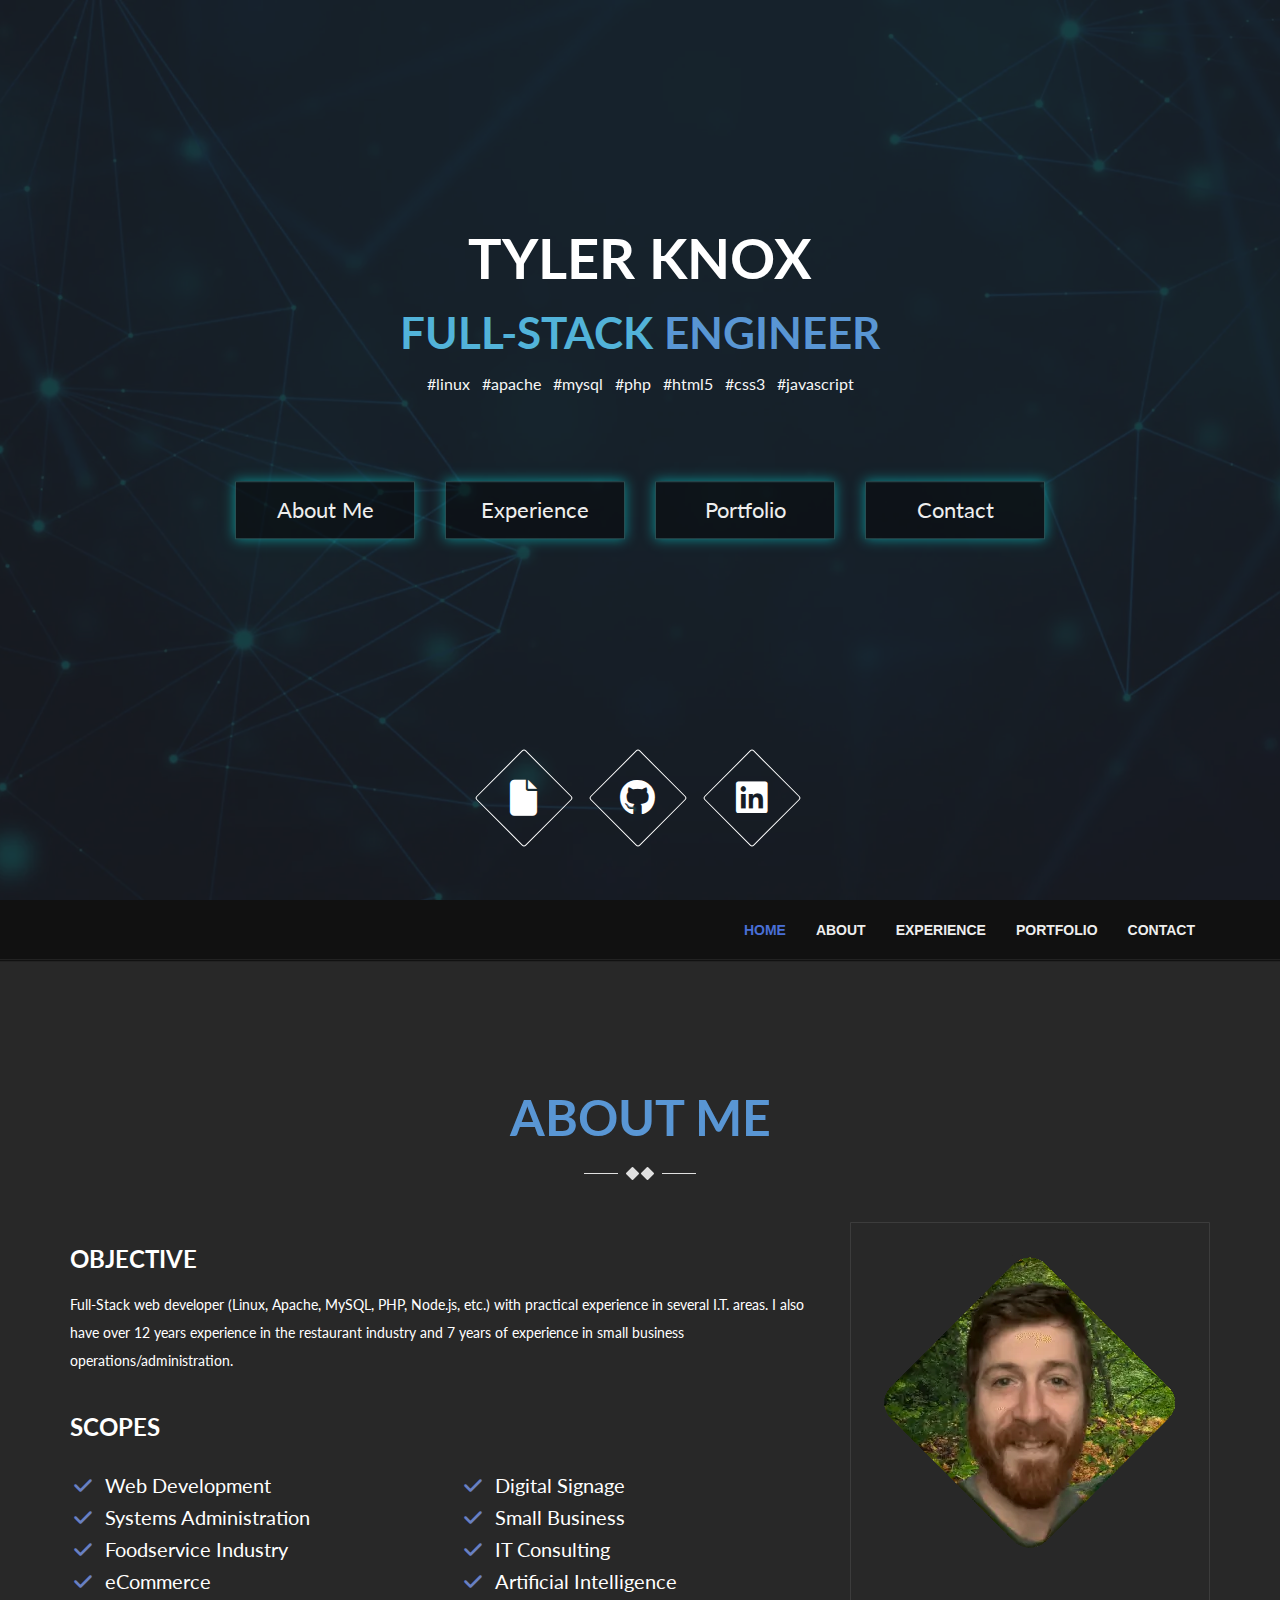
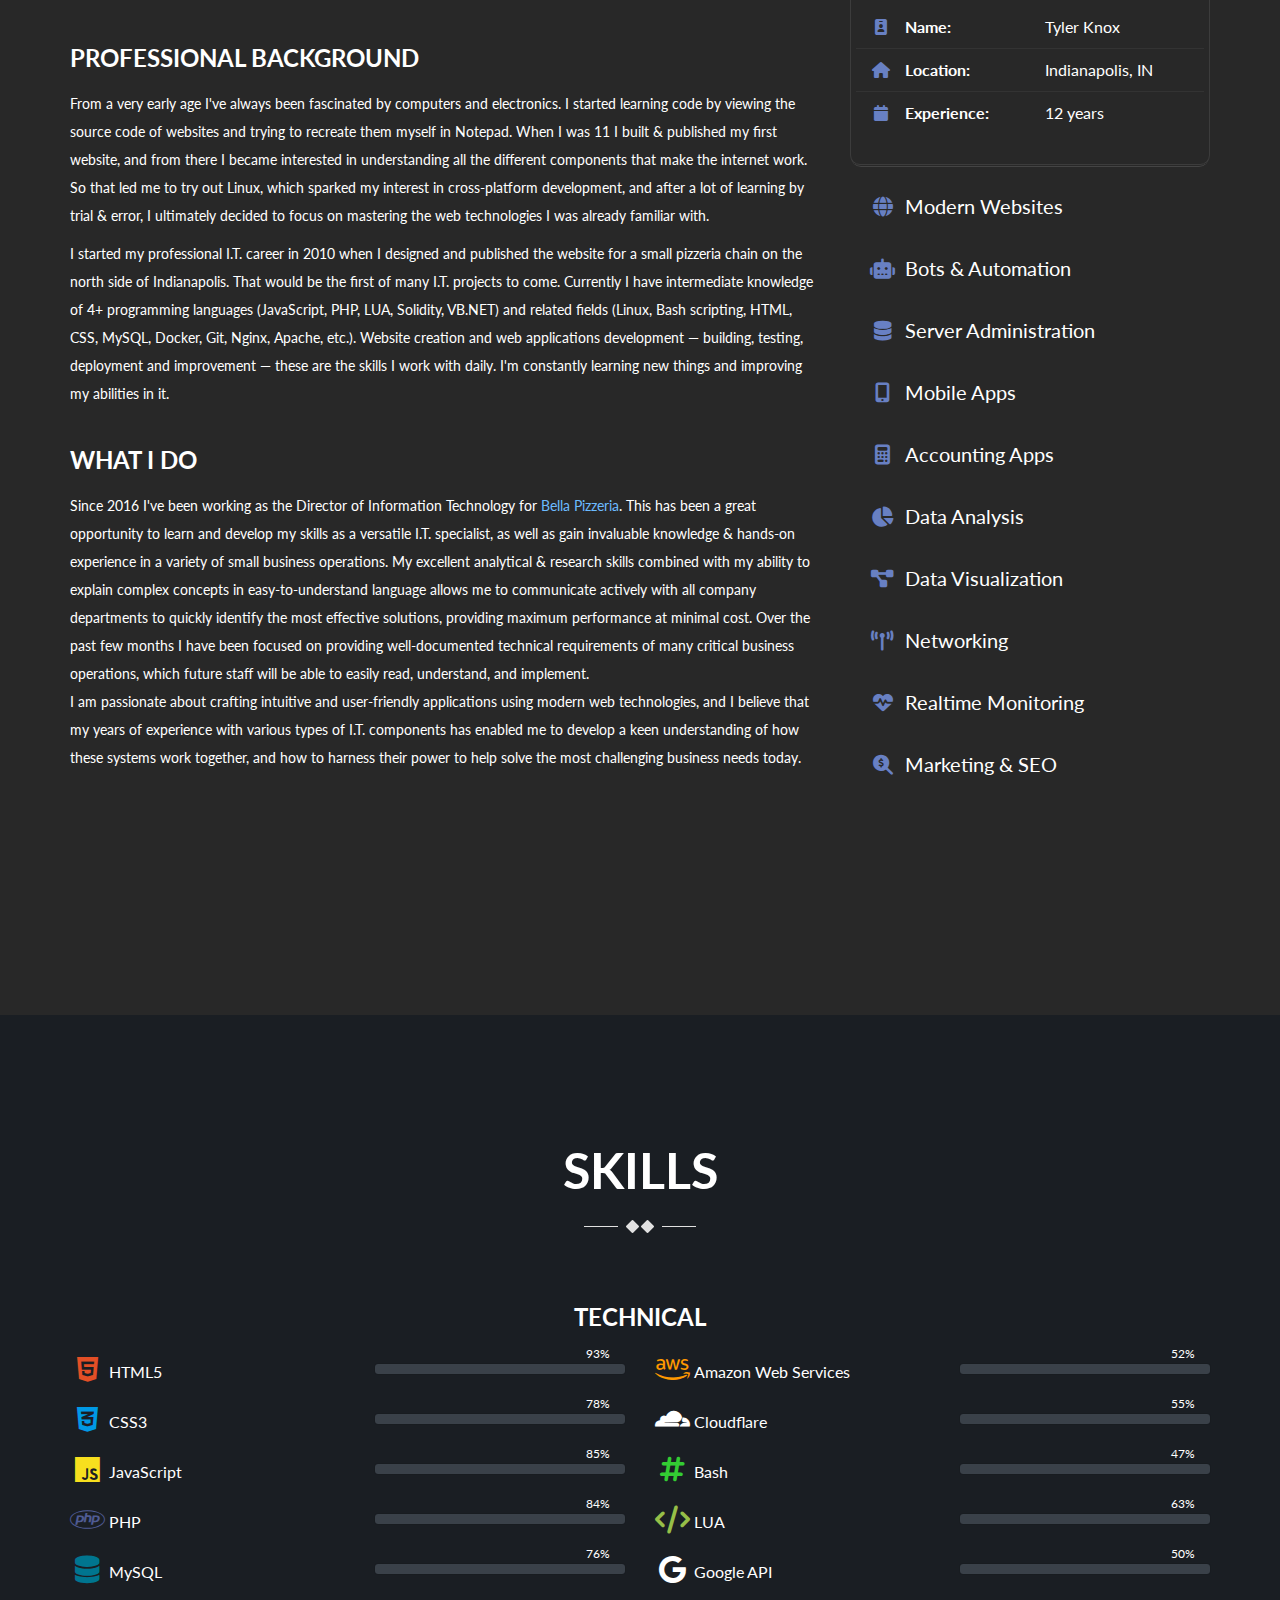
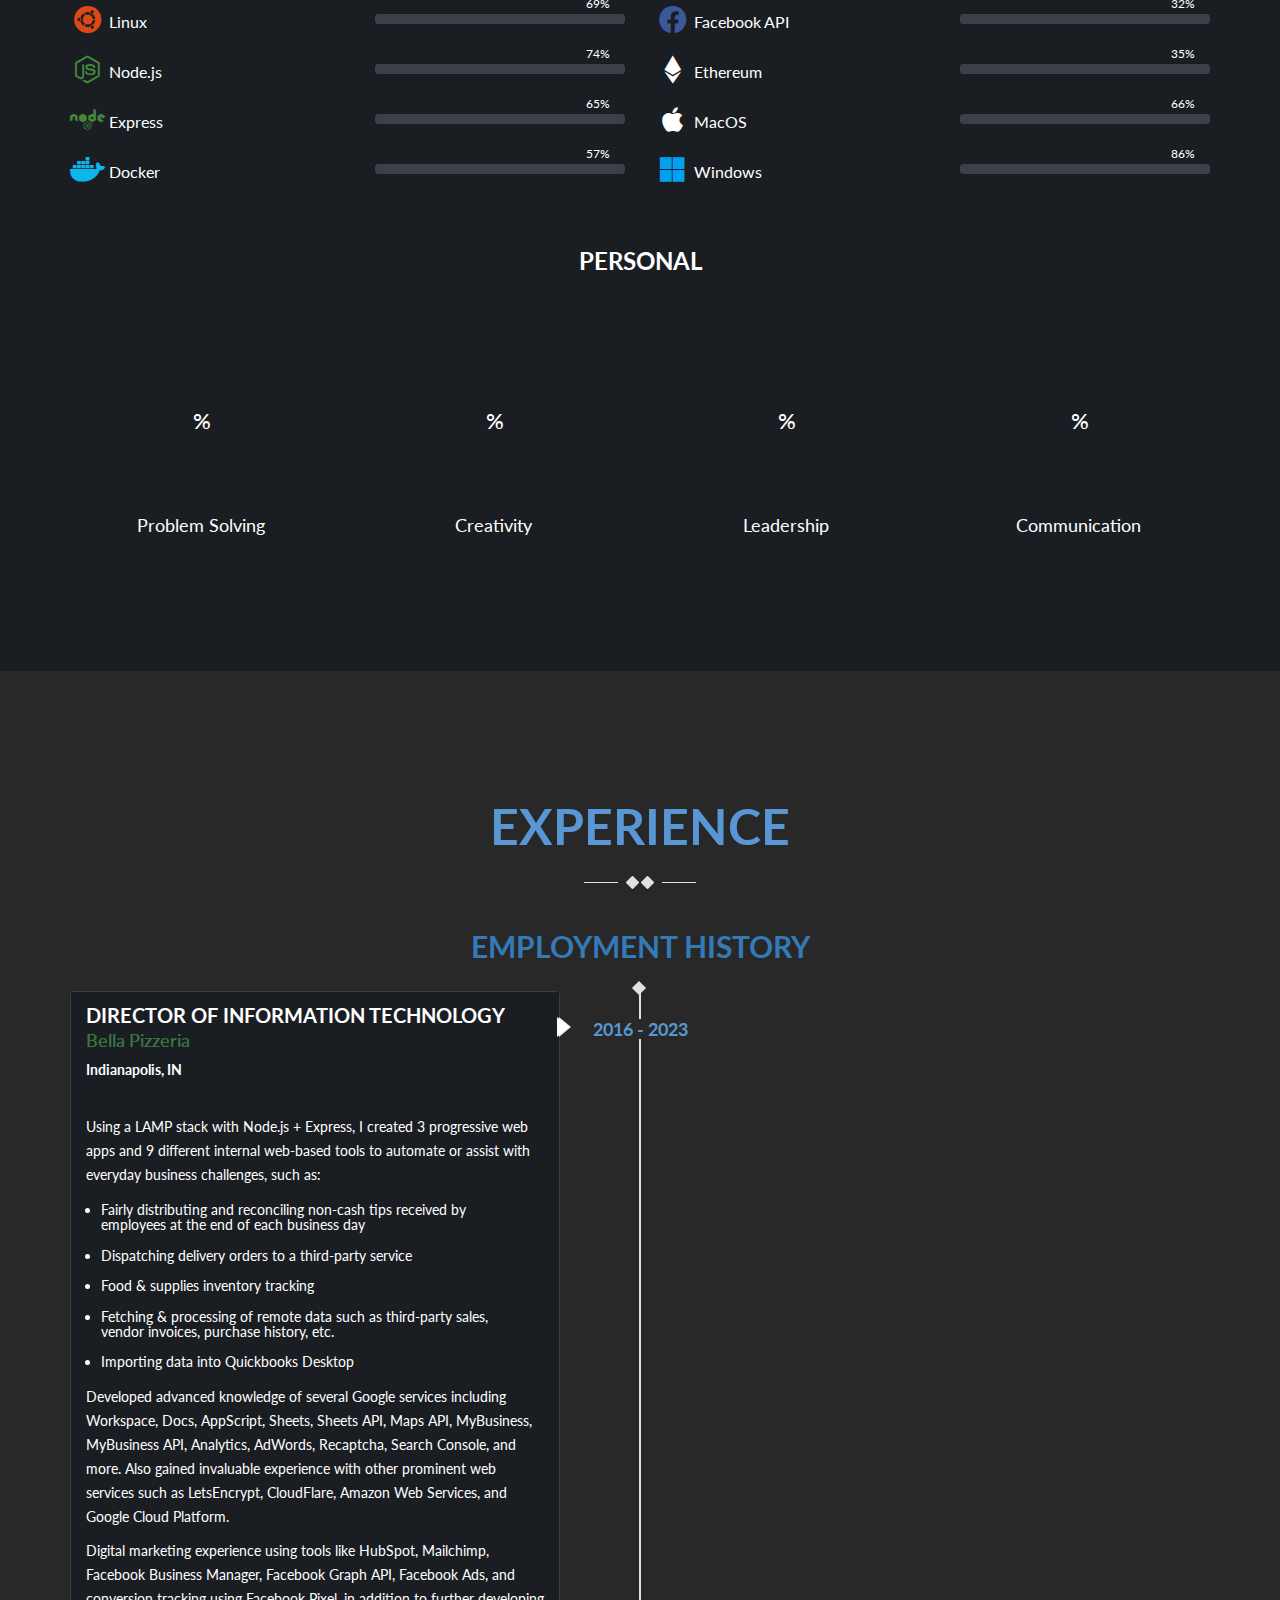
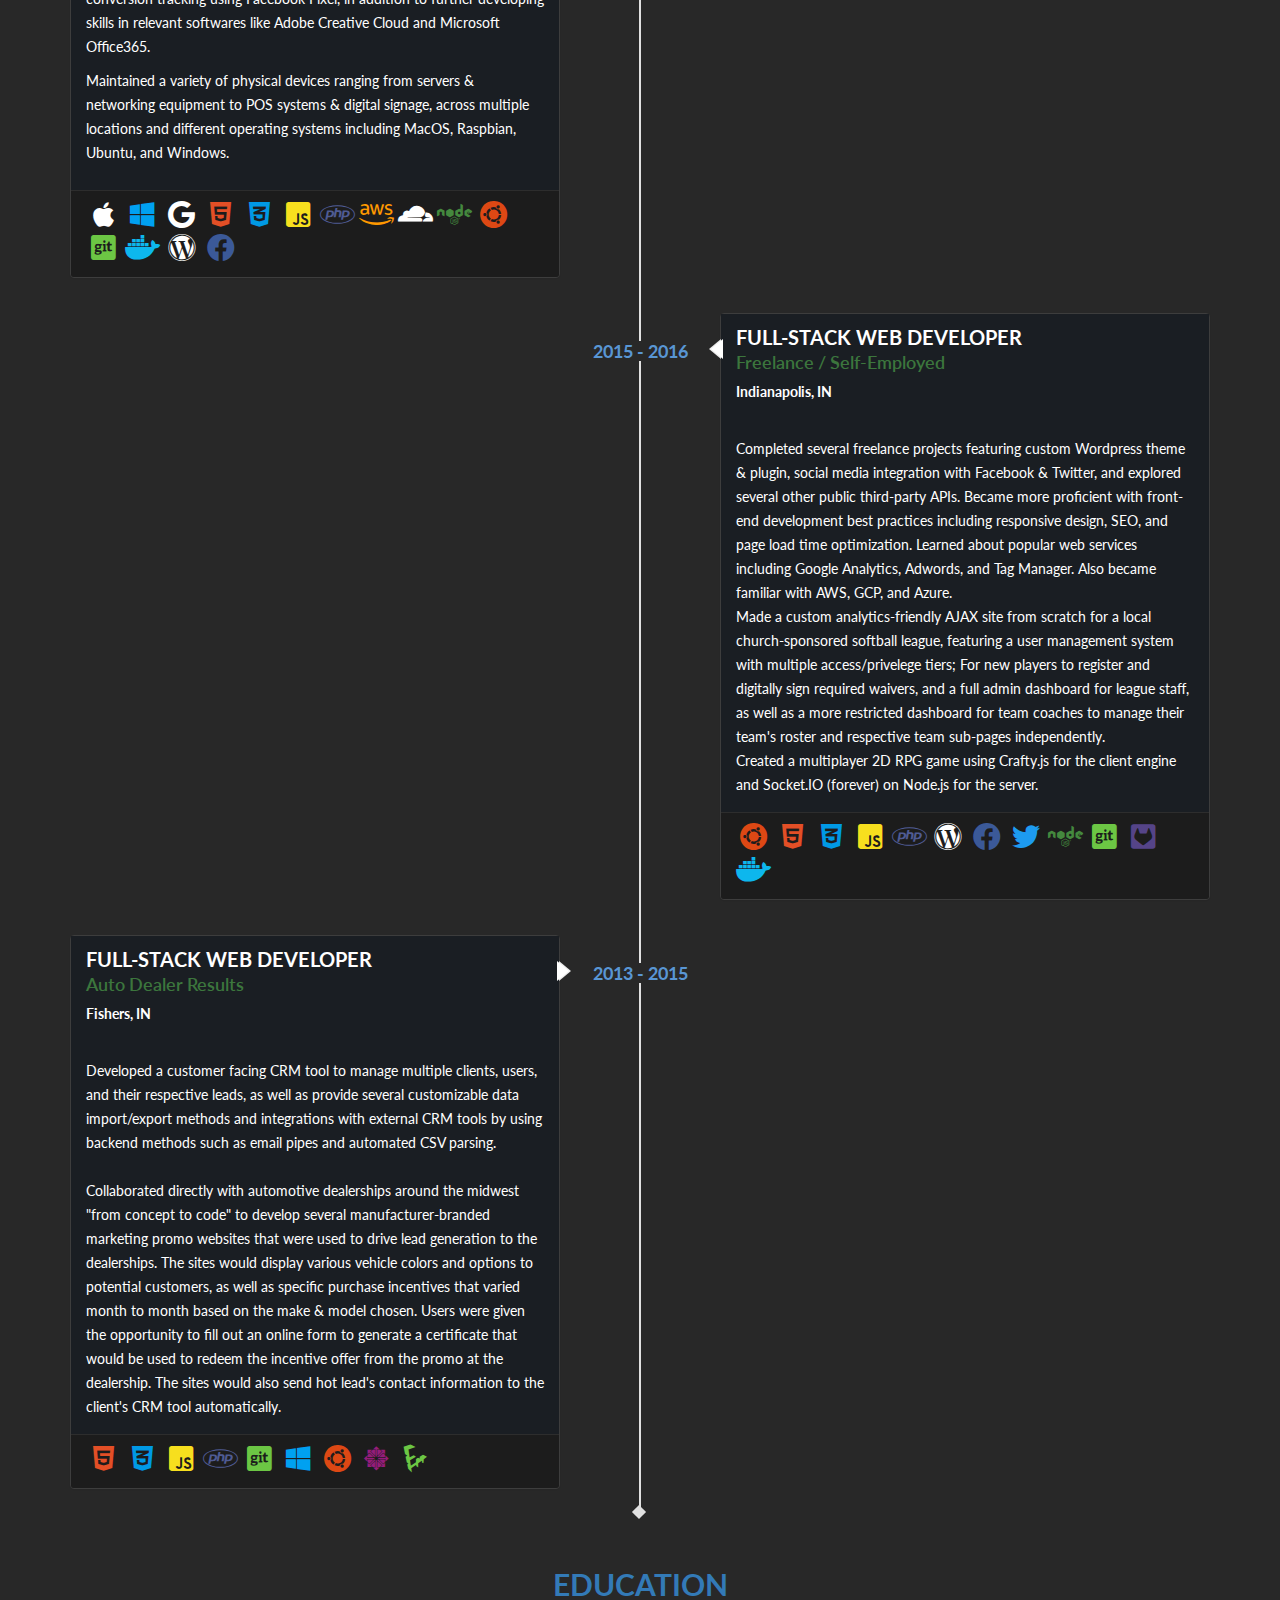
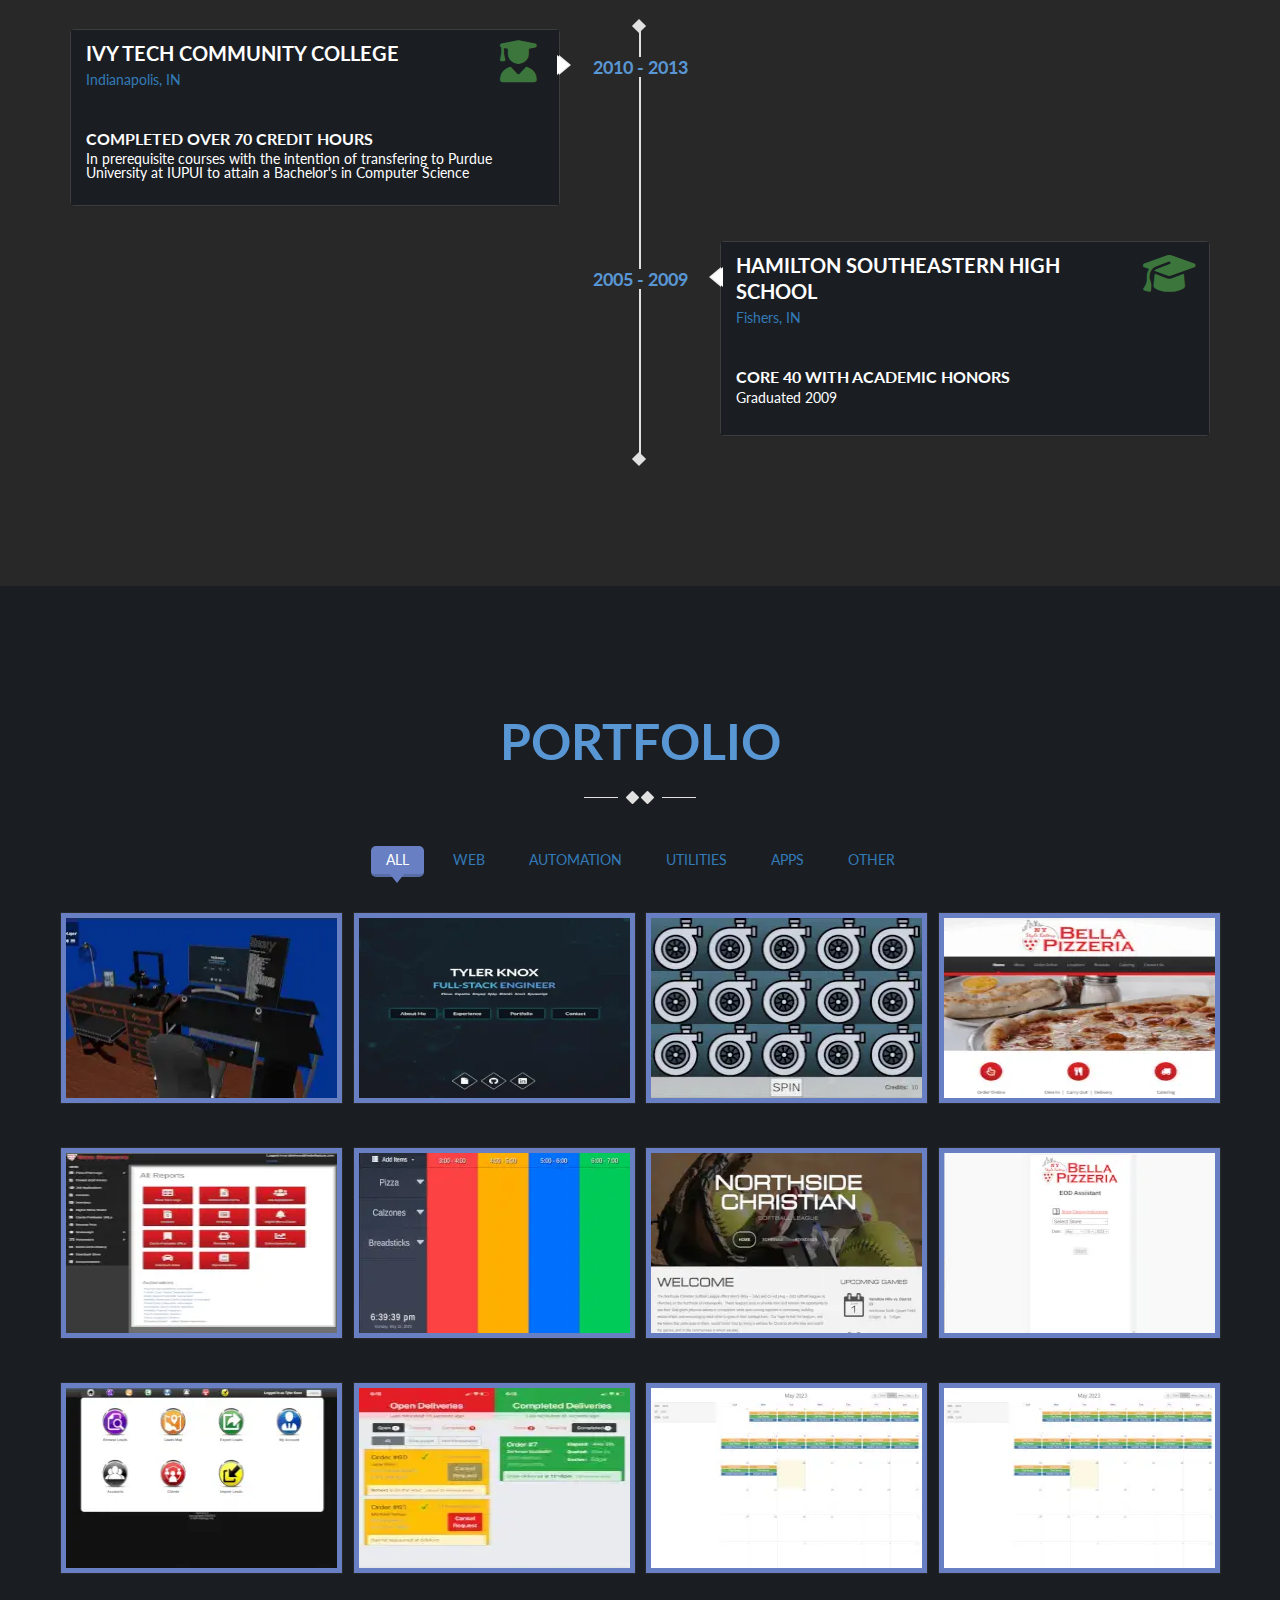
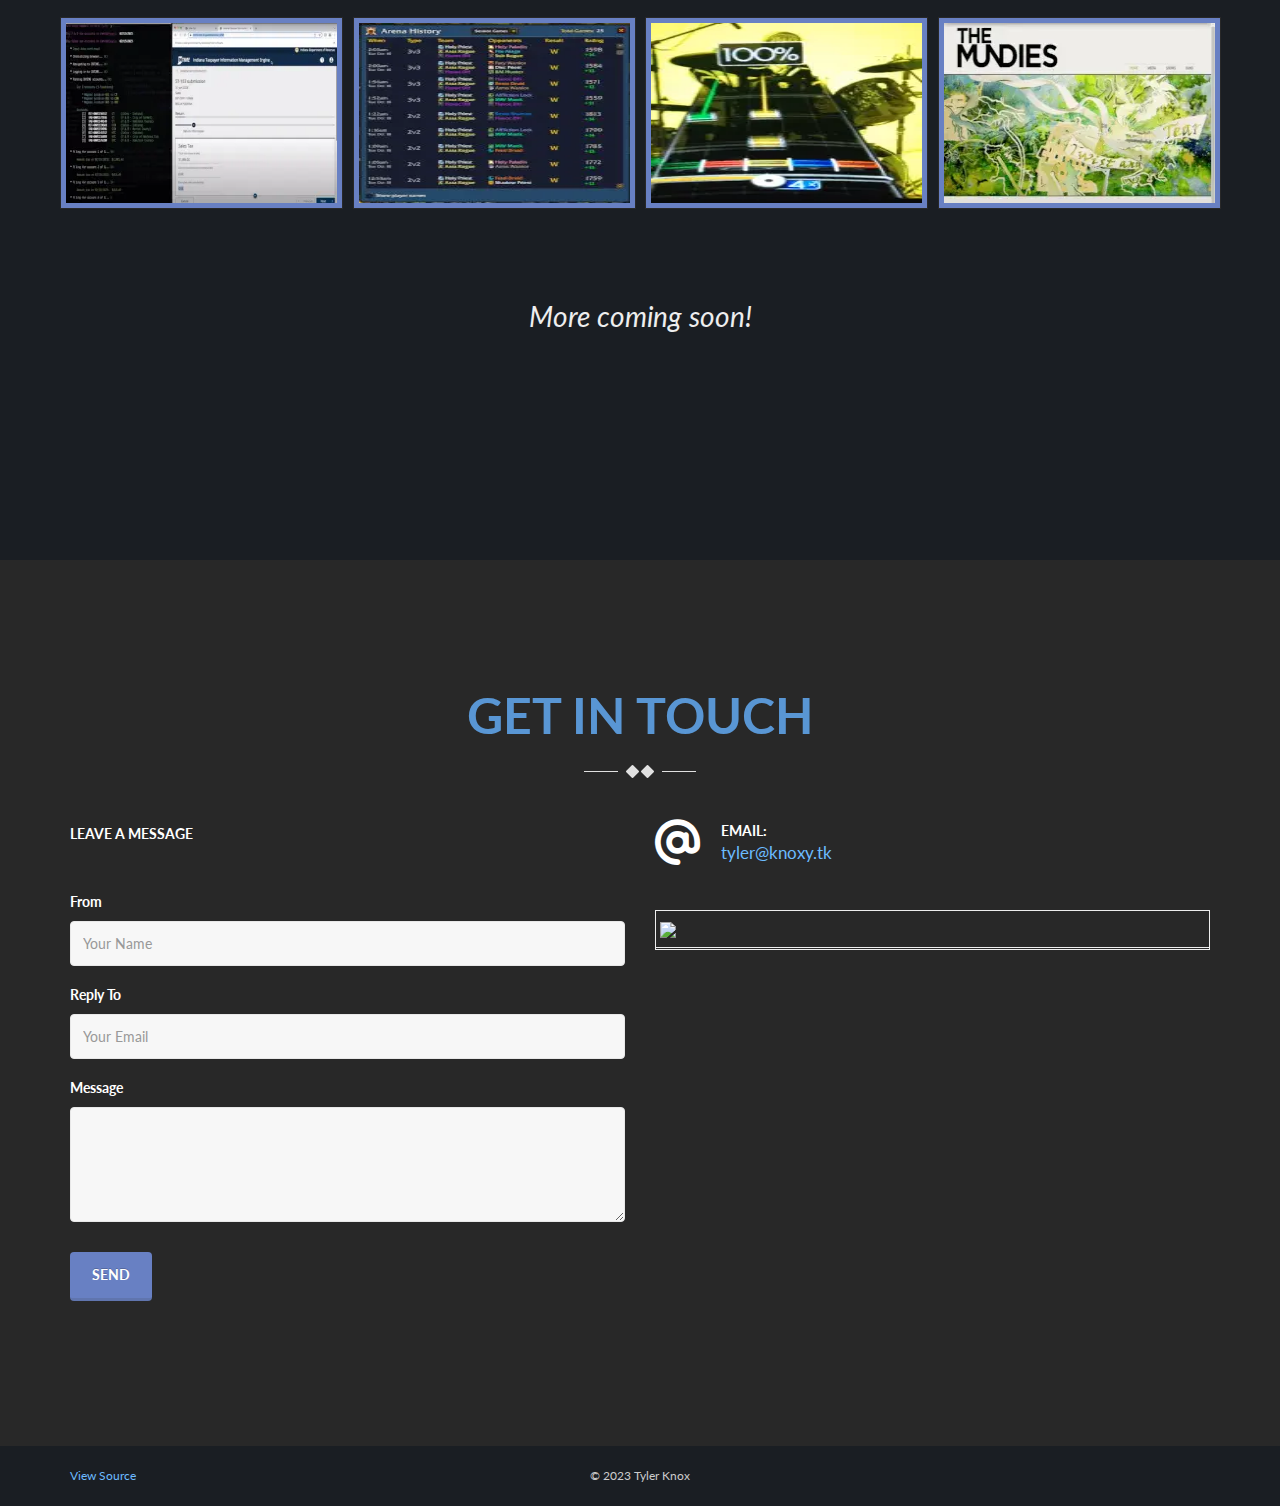
==== commit 5a0d7fa4: "Major progress on portfolio content" ====
--- a/2D/index.html
+++ b/2D/index.html
@@ -848,8 +848,12 @@
                                     <a href="#knoxy3d" class="portfolio-link" title="Learn More">
                                         <i class="fa fa-search-plus"></i>
                                     </a>
-                                    <a target="_blank" title="View Source" rel="noopener" 
-                                    href="https://github.com/kn0xy/">
+                                    <a target="_blank" title="Open in New Tab" rel="noopener" 
+                                    href="https://www.knoxy.tk/" id="aKnoxy3d">
+                                        <i class="fas fa-external-link-alt"></i>
+                                    </a>
+                                    <a target="_blank" title="View Source" rel="noopener" 
+                                    href="https://github.com/kn0xy/knoxytk/tree/main/3D">
                                         <i class="fab fa-github"></i>
                                     </a>
                                 </div>
@@ -870,11 +874,11 @@
                                         <i class="fa fa-search-plus"></i>
                                     </a>
                                     <a target="_blank" title="Open in New Tab" rel="noopener" 
-                                    href="#">
-                                        <i class="fas fa-external-link-alt"></i>
-                                    </a>
-                                    <a target="_blank" title="View Source" rel="noopener" 
-                                    href="https://github.com/kn0xy/">
+                                    href="https://www.knoxy.tk/2D/" id="aKnoxy2d">
+                                        <i class="fas fa-external-link-alt"></i>
+                                    </a>
+                                    <a target="_blank" title="View Source" rel="noopener" 
+                                    href="https://github.com/kn0xy/knoxytk/tree/main/2D">
                                         <i class="fab fa-github"></i>
                                     </a>
                                 </div>
@@ -935,8 +939,8 @@
                         </div>
                     </div>
 
-                    <!-- Bella Web Reports-->
-                    <div class="portfolio-item col-xs-6 col-sm-4 col-md-3" data-groups='["all", "web", "utilities"]'>
+                    <!-- Bella Web Tools -->
+                    <div class="portfolio-item col-xs-6 col-sm-4 col-md-3" data-groups='["all", "web", "utilities", "automation"]'>
                         <div class="portfolio-bg">
                             <div class="portfolio">
                                 <div class="tt-overlay"></div>
@@ -954,32 +958,7 @@
                                     </a>
                                 </div>
                                 <div class="portfolio-info">
-                                    <h3>Bella Web Reports</h3>
-                                </div>
-                            </div>
-                        </div>
-                    </div>
-
-                    <!-- Delco Items History -->
-                    <div class="portfolio-item col-xs-6 col-sm-4 col-md-3" data-groups='["all", "web", "utilities"]'>
-                        <div class="portfolio-bg">
-                            <div class="portfolio">
-                                <div class="tt-overlay"></div>
-                                <div class="links">
-                                    <a href="#dih" class="portfolio-link" title="Learn More">
-                                        <i class="fa fa-search-plus"></i>
-                                    </a>
-                                    <a target="_blank" title="Open in New Tab" rel="noopener" 
-                                    href="#">
-                                        <i class="fas fa-external-link-alt"></i>
-                                    </a>
-                                    <a target="_blank" title="View Source" rel="noopener" 
-                                    href="https://github.com/kn0xy/">
-                                        <i class="fab fa-github"></i>
-                                    </a>
-                                </div>
-                                <div class="portfolio-info">
-                                    <h3>Delco Items History</h3>
+                                    <h3>Bella Web Tools</h3>
                                 </div>
                             </div>
                         </div>
@@ -1112,6 +1091,56 @@
                         </div>
                     </div>
 
+                    <!-- ADR Promos -->
+                    <div class="portfolio-item col-xs-6 col-sm-4 col-md-3" data-groups='["all", "web"]'>
+                        <div class="portfolio-bg">
+                            <div class="portfolio">
+                                <div class="tt-overlay"></div>
+                                <div class="links">
+                                    <a href="#promos" class="portfolio-link" title="Learn More">
+                                        <i class="fa fa-search-plus"></i>
+                                    </a>
+                                    <a target="_blank" title="Open in New Tab" rel="noopener" 
+                                    href="#">
+                                        <i class="fas fa-external-link-alt"></i>
+                                    </a>
+                                    <a target="_blank" title="View Source" rel="noopener" 
+                                    href="https://github.com/kn0xy/">
+                                        <i class="fab fa-github"></i>
+                                    </a>
+                                </div>
+                                <div class="portfolio-info">
+                                    <h3>Auto Dealer Promos</h3>
+                                </div>
+                            </div>
+                        </div>
+                    </div>
+
+                    <!-- ADR Promo Dashboards -->
+                    <div class="portfolio-item col-xs-6 col-sm-4 col-md-3" data-groups='["all", "web", "utilities"]'>
+                        <div class="portfolio-bg">
+                            <div class="portfolio">
+                                <div class="tt-overlay"></div>
+                                <div class="links">
+                                    <a href="#adrdash" class="portfolio-link" title="Learn More">
+                                        <i class="fa fa-search-plus"></i>
+                                    </a>
+                                    <a target="_blank" title="Open in New Tab" rel="noopener" 
+                                    href="#">
+                                        <i class="fas fa-external-link-alt"></i>
+                                    </a>
+                                    <a target="_blank" title="View Source" rel="noopener" 
+                                    href="https://github.com/kn0xy/">
+                                        <i class="fab fa-github"></i>
+                                    </a>
+                                </div>
+                                <div class="portfolio-info">
+                                    <h3>Admin Dashboards</h3>
+                                </div>
+                            </div>
+                        </div>
+                    </div>
+
                     <!-- Bella ITTA -->
                     <div class="portfolio-item col-xs-6 col-sm-4 col-md-3" data-groups='["all", "automation"]'>
                         <div class="portfolio-bg">
@@ -1132,31 +1161,6 @@
                                 </div>
                                 <div class="portfolio-info">
                                     <h3>Tax Automator</h3>
-                                </div>
-                            </div>
-                        </div>
-                    </div>
-
-                    <!-- Bella Tools -->
-                    <div class="portfolio-item col-xs-6 col-sm-4 col-md-3" data-groups='["all", "automation", "utilities"]'>
-                        <div class="portfolio-bg">
-                            <div class="portfolio">
-                                <div class="tt-overlay"></div>
-                                <div class="links">
-                                    <a href="#tools" class="portfolio-link" title="Learn More">
-                                        <i class="fa fa-search-plus"></i>
-                                    </a>
-                                    <a target="_blank" title="Open in New Tab" rel="noopener" 
-                                    href="#">
-                                        <i class="fas fa-external-link-alt"></i>
-                                    </a>
-                                    <a target="_blank" title="View Source" rel="noopener" 
-                                    href="https://github.com/kn0xy/">
-                                        <i class="fab fa-github"></i>
-                                    </a>
-                                </div>
-                                <div class="portfolio-info">
-                                    <h3>Bella Tools</h3>
                                 </div>
                             </div>
                         </div>
--- a/2D/assets/css/style.css
+++ b/2D/assets/css/style.css
@@ -992,7 +992,6 @@
 }
 
 .portfolio-section {
-    /* background-color: #f7f7f7 */
     background-color: #1a1e23;
 }
 
@@ -1049,8 +1048,13 @@
     margin-top: 70px;
 }
 
-#overlay .overlay-content p {
+#overlay .overlay-content p,
+#overlay .overlay-content ul > li {
     font-size: 1.2em;
+}
+#overlay .overlay-content ul > li > ul > li {
+    margin-left: 25px;
+    font-size: 1em;
 }
 
 #overlay .overlay-content img {
@@ -1079,7 +1083,6 @@
 
 .slideshow-container {
     width: 100%;
-    /* margin-left: -30px; */
     position: relative;
     max-height: 500px;
 }
@@ -1113,14 +1116,14 @@
     height: 15px;
     width: 15px;
     margin: 0 2px;
-    background-color: #bbb;
+    background-color: #717171;
     border-radius: 50%;
     display: inline-block;
     transition: background-color 0.6s ease;
 }
   
 .active, .dot:hover {
-    background-color: #717171;
+    background-color: #bbb;
 }
 
 .active:hover {
@@ -1253,6 +1256,8 @@
     background-color: #6880c3
 }
 
+#aKnoxy3d { display: none; }
+
 .portfolio-info {
     position: absolute;
     bottom: -100%;
--- a/2D/assets/css/style.css
+++ b/2D/assets/css/style.css
@@ -992,7 +992,6 @@
 }
 
 .portfolio-section {
-    /* background-color: #f7f7f7 */
     background-color: #1a1e23;
 }
 
@@ -1049,8 +1048,13 @@
     margin-top: 70px;
 }
 
-#overlay .overlay-content p {
+#overlay .overlay-content p,
+#overlay .overlay-content ul > li {
     font-size: 1.2em;
+}
+#overlay .overlay-content ul > li > ul > li {
+    margin-left: 25px;
+    font-size: 1em;
 }
 
 #overlay .overlay-content img {
@@ -1079,7 +1083,6 @@
 
 .slideshow-container {
     width: 100%;
-    /* margin-left: -30px; */
     position: relative;
     max-height: 500px;
 }
@@ -1113,14 +1116,14 @@
     height: 15px;
     width: 15px;
     margin: 0 2px;
-    background-color: #bbb;
+    background-color: #717171;
     border-radius: 50%;
     display: inline-block;
     transition: background-color 0.6s ease;
 }
   
 .active, .dot:hover {
-    background-color: #717171;
+    background-color: #bbb;
 }
 
 .active:hover {
@@ -1253,6 +1256,8 @@
     background-color: #6880c3
 }
 
+#aKnoxy3d { display: none; }
+
 .portfolio-info {
     position: absolute;
     bottom: -100%;
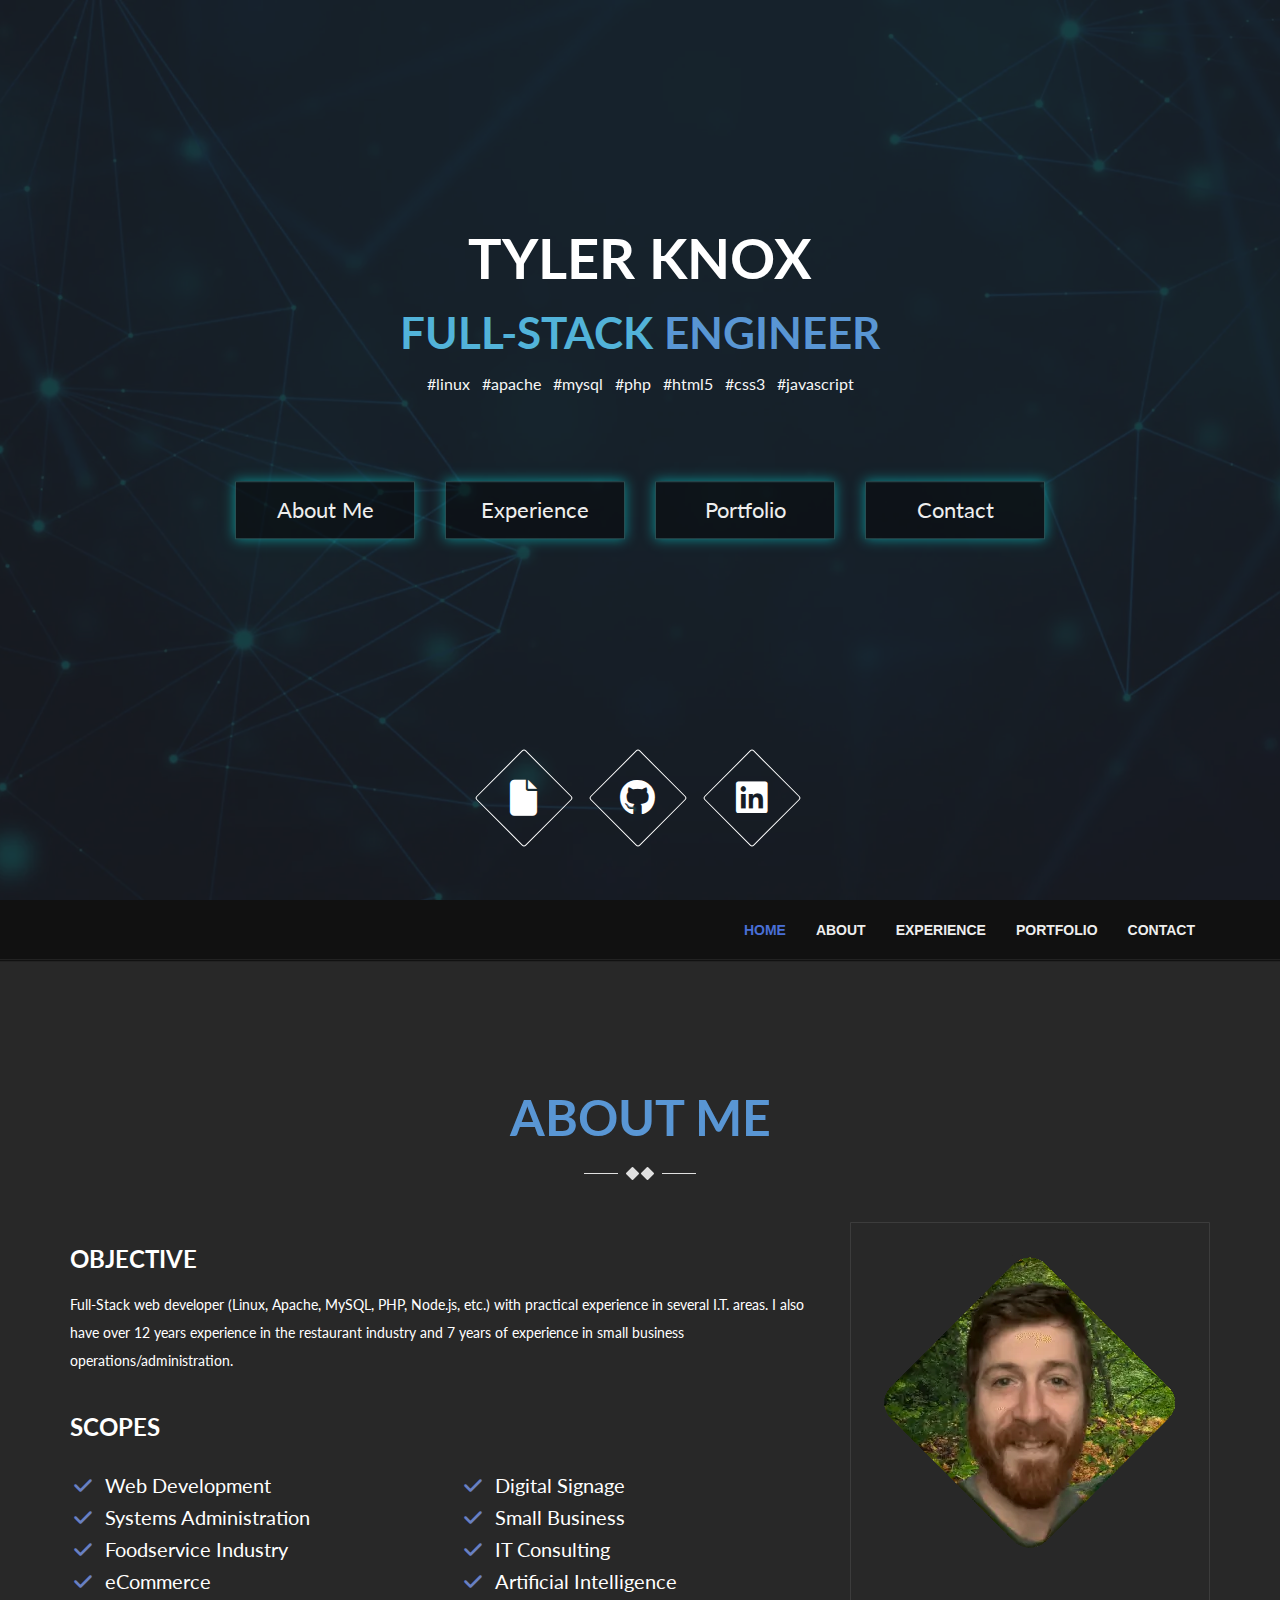
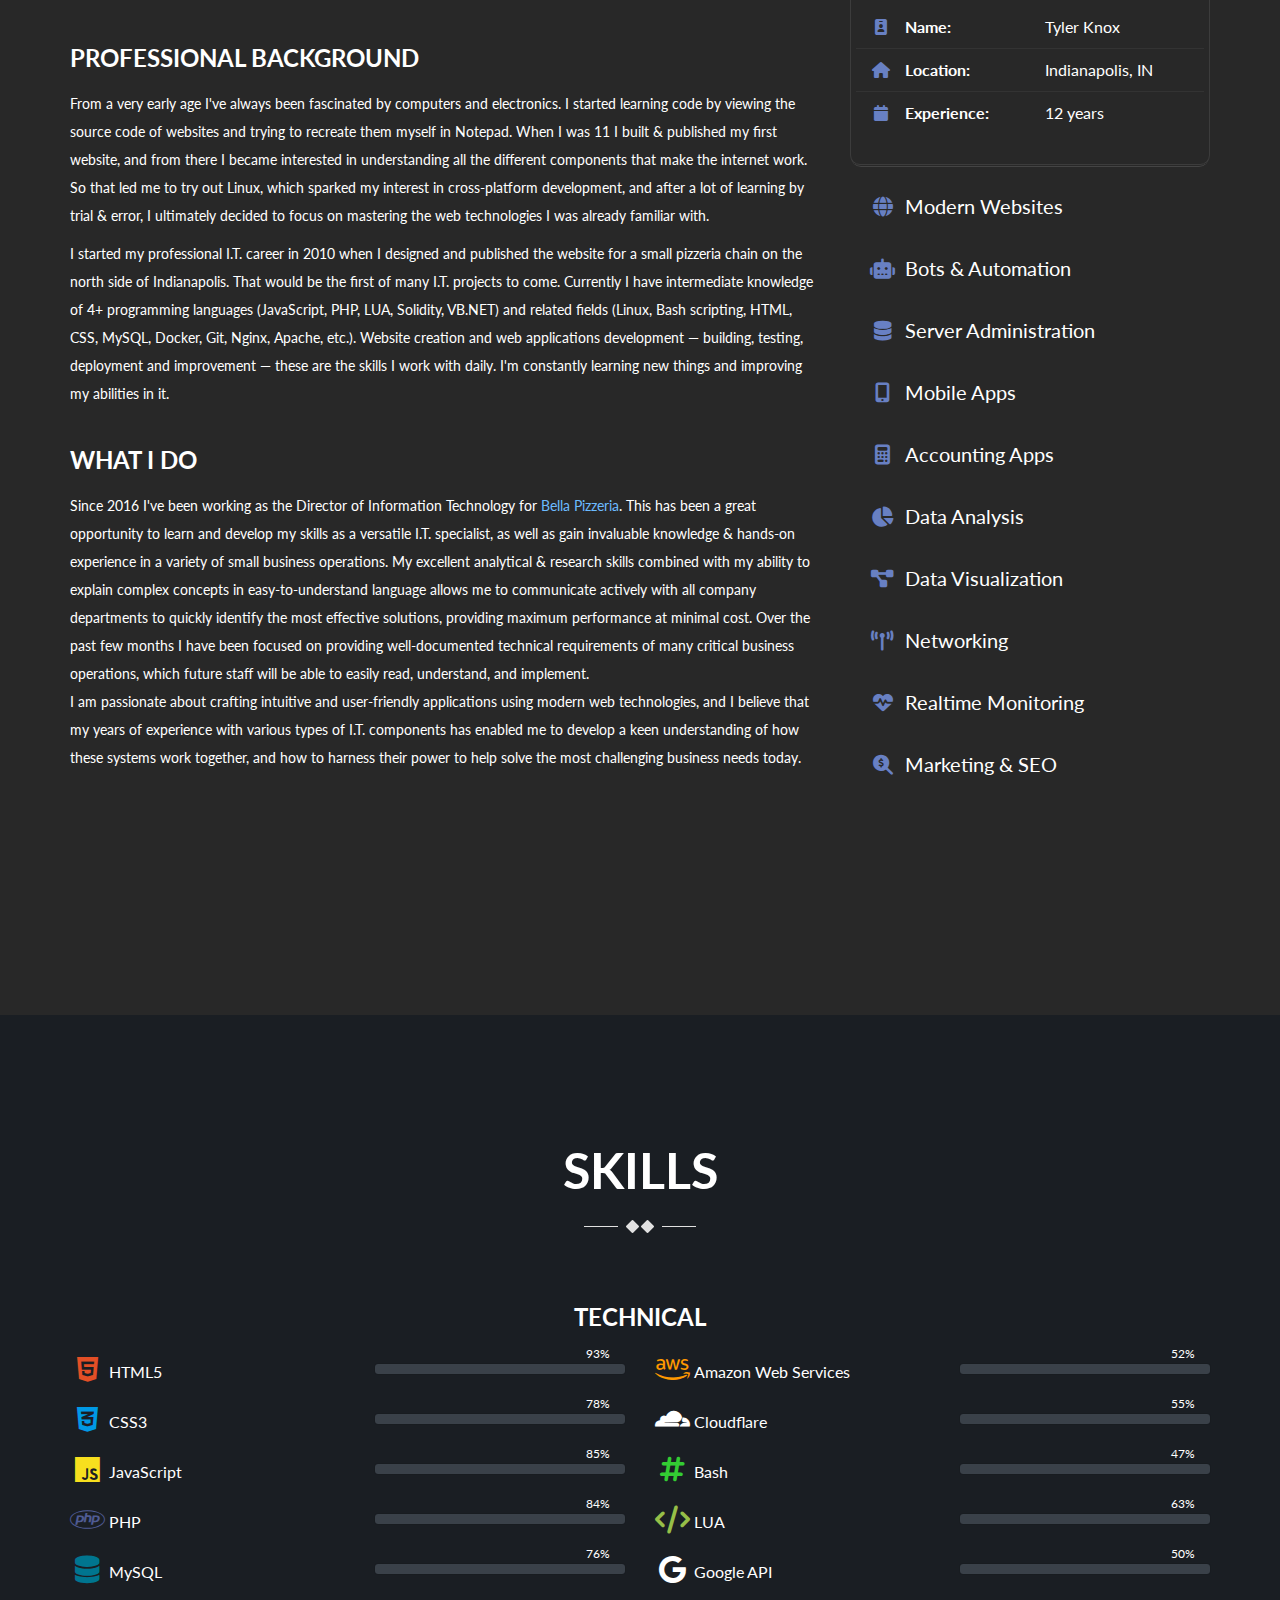
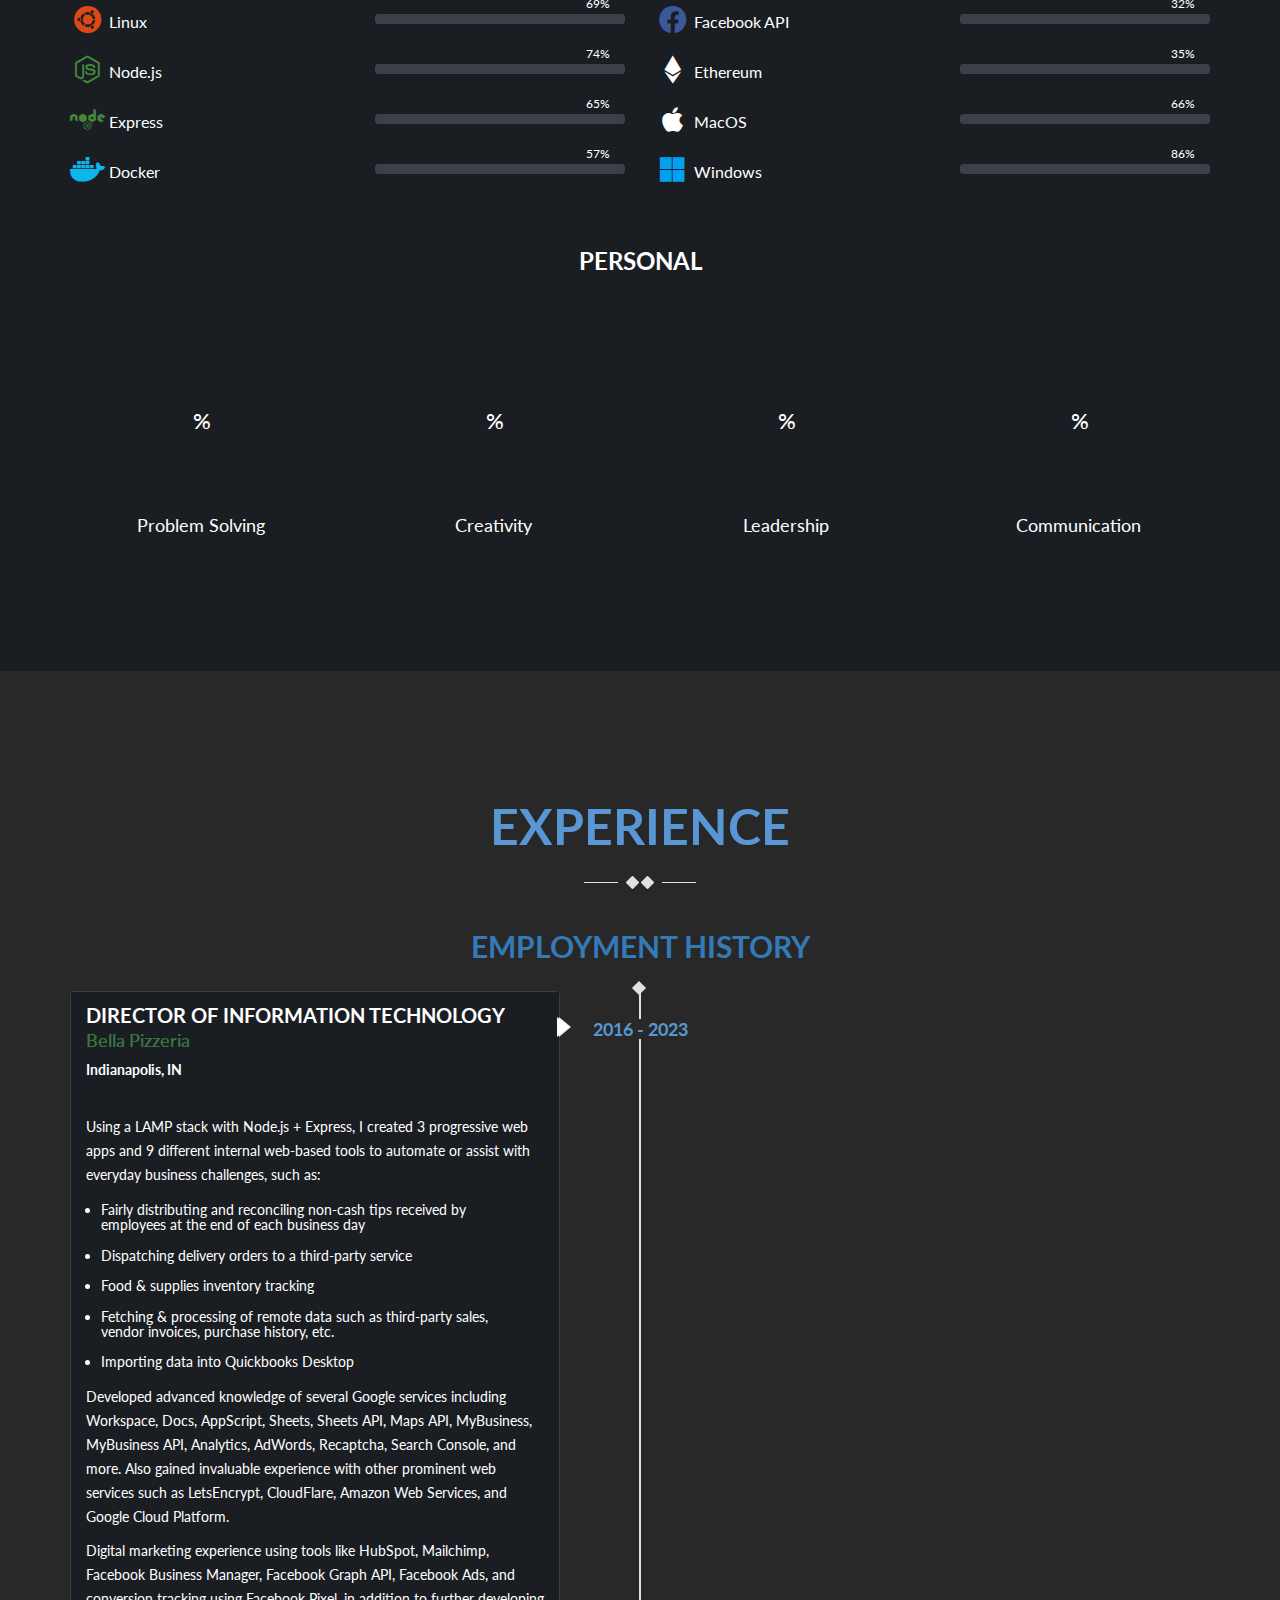
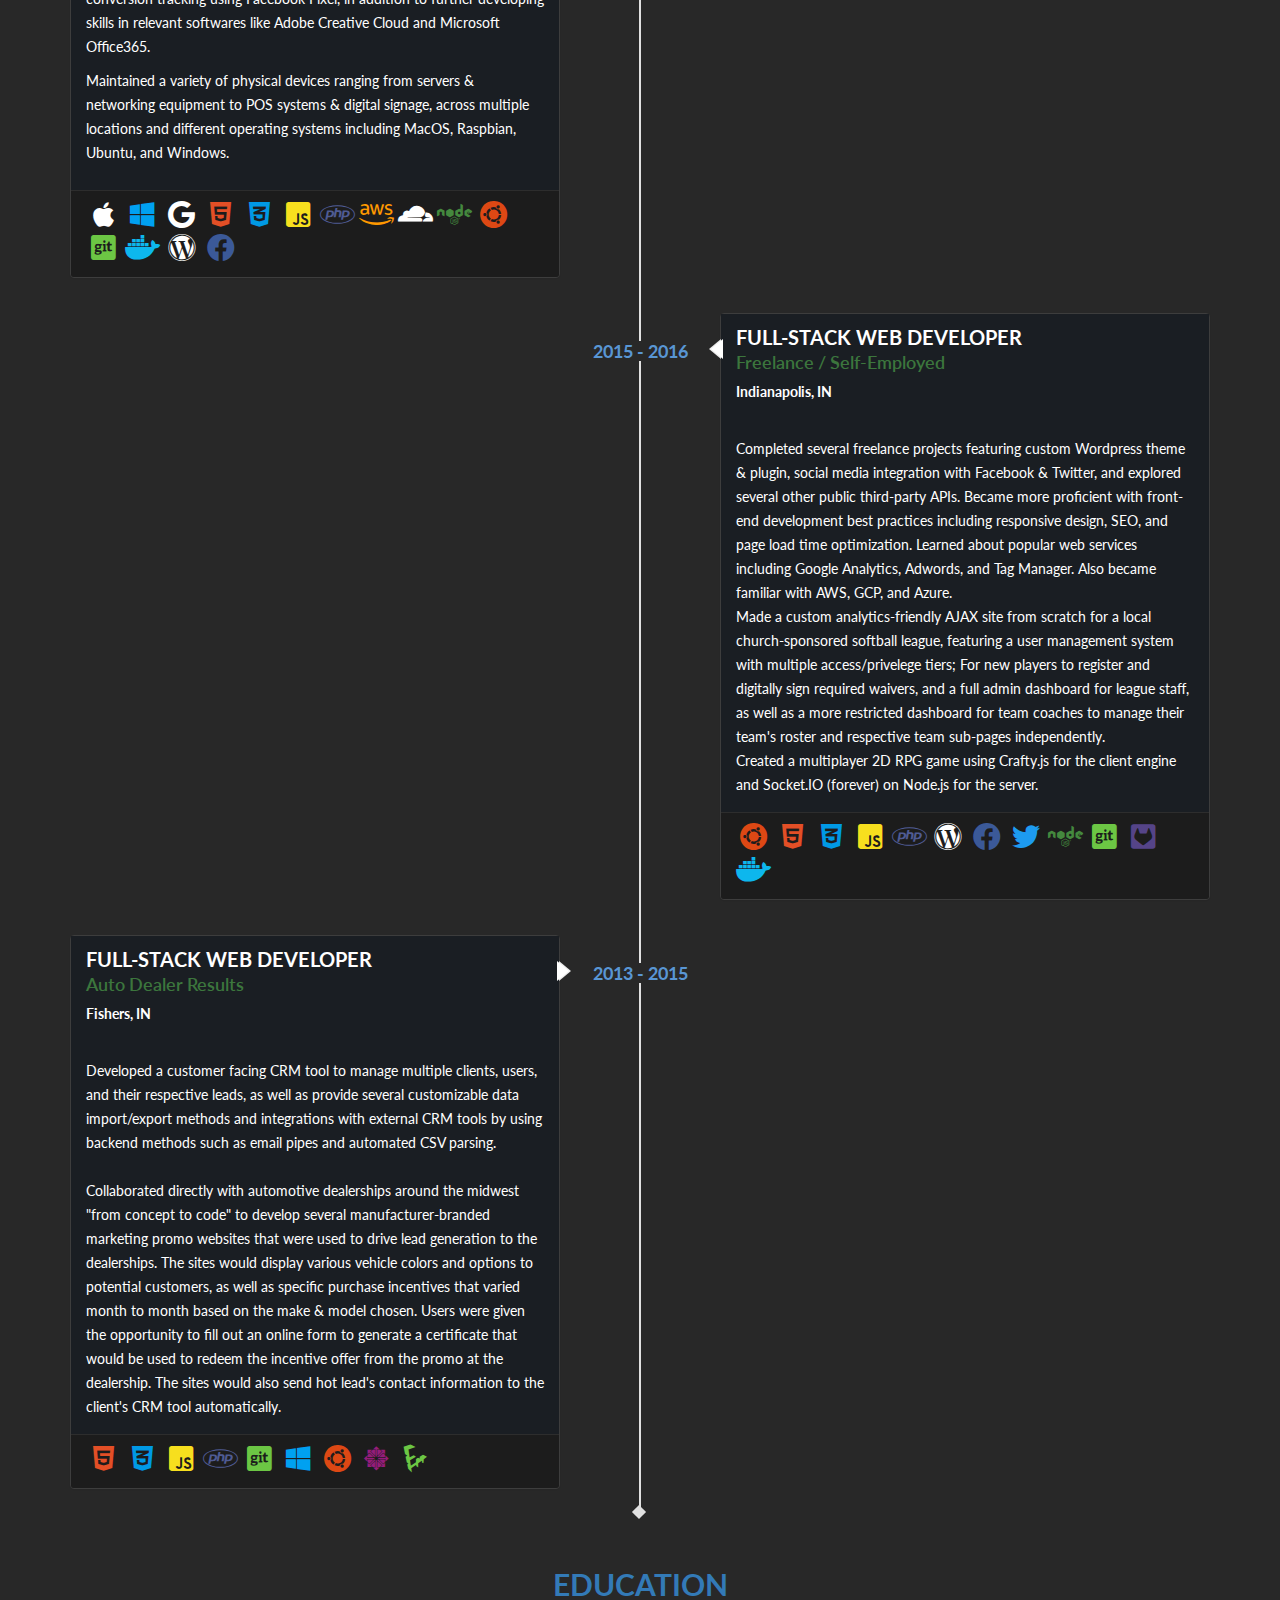
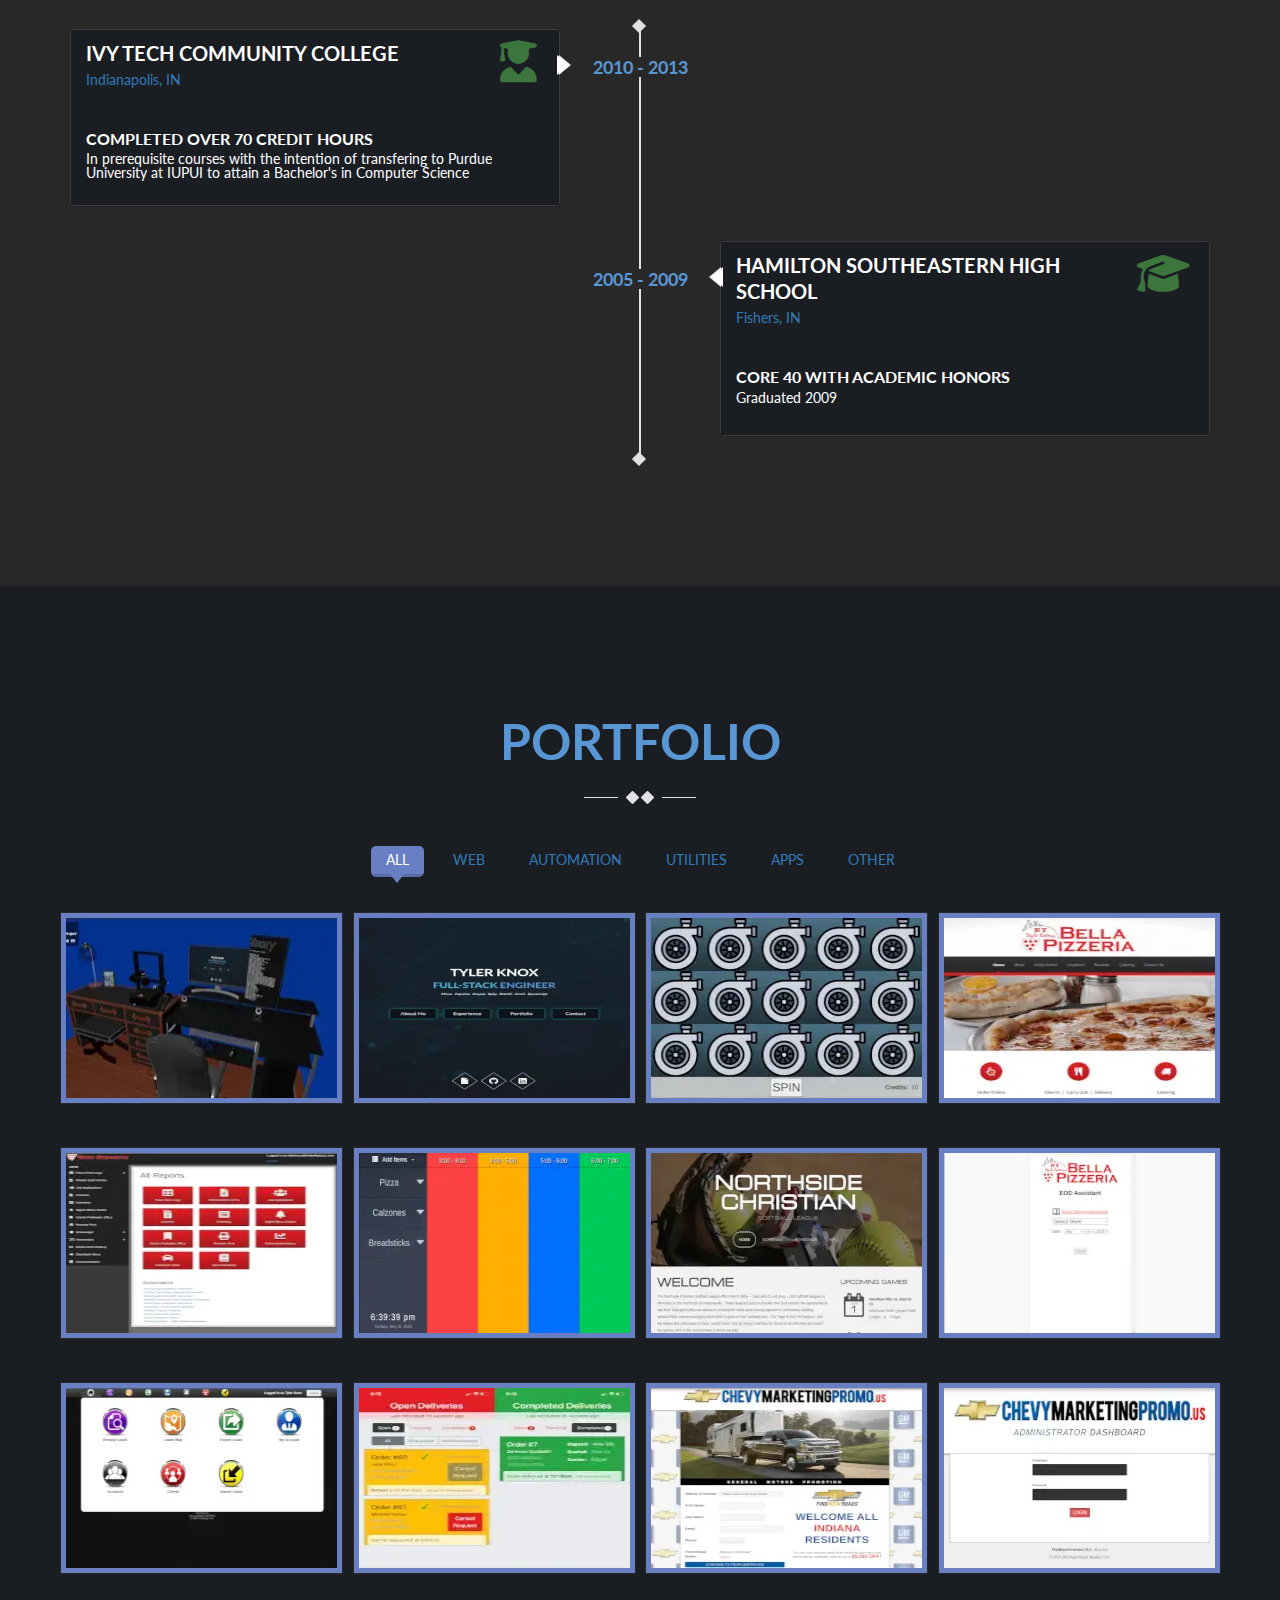
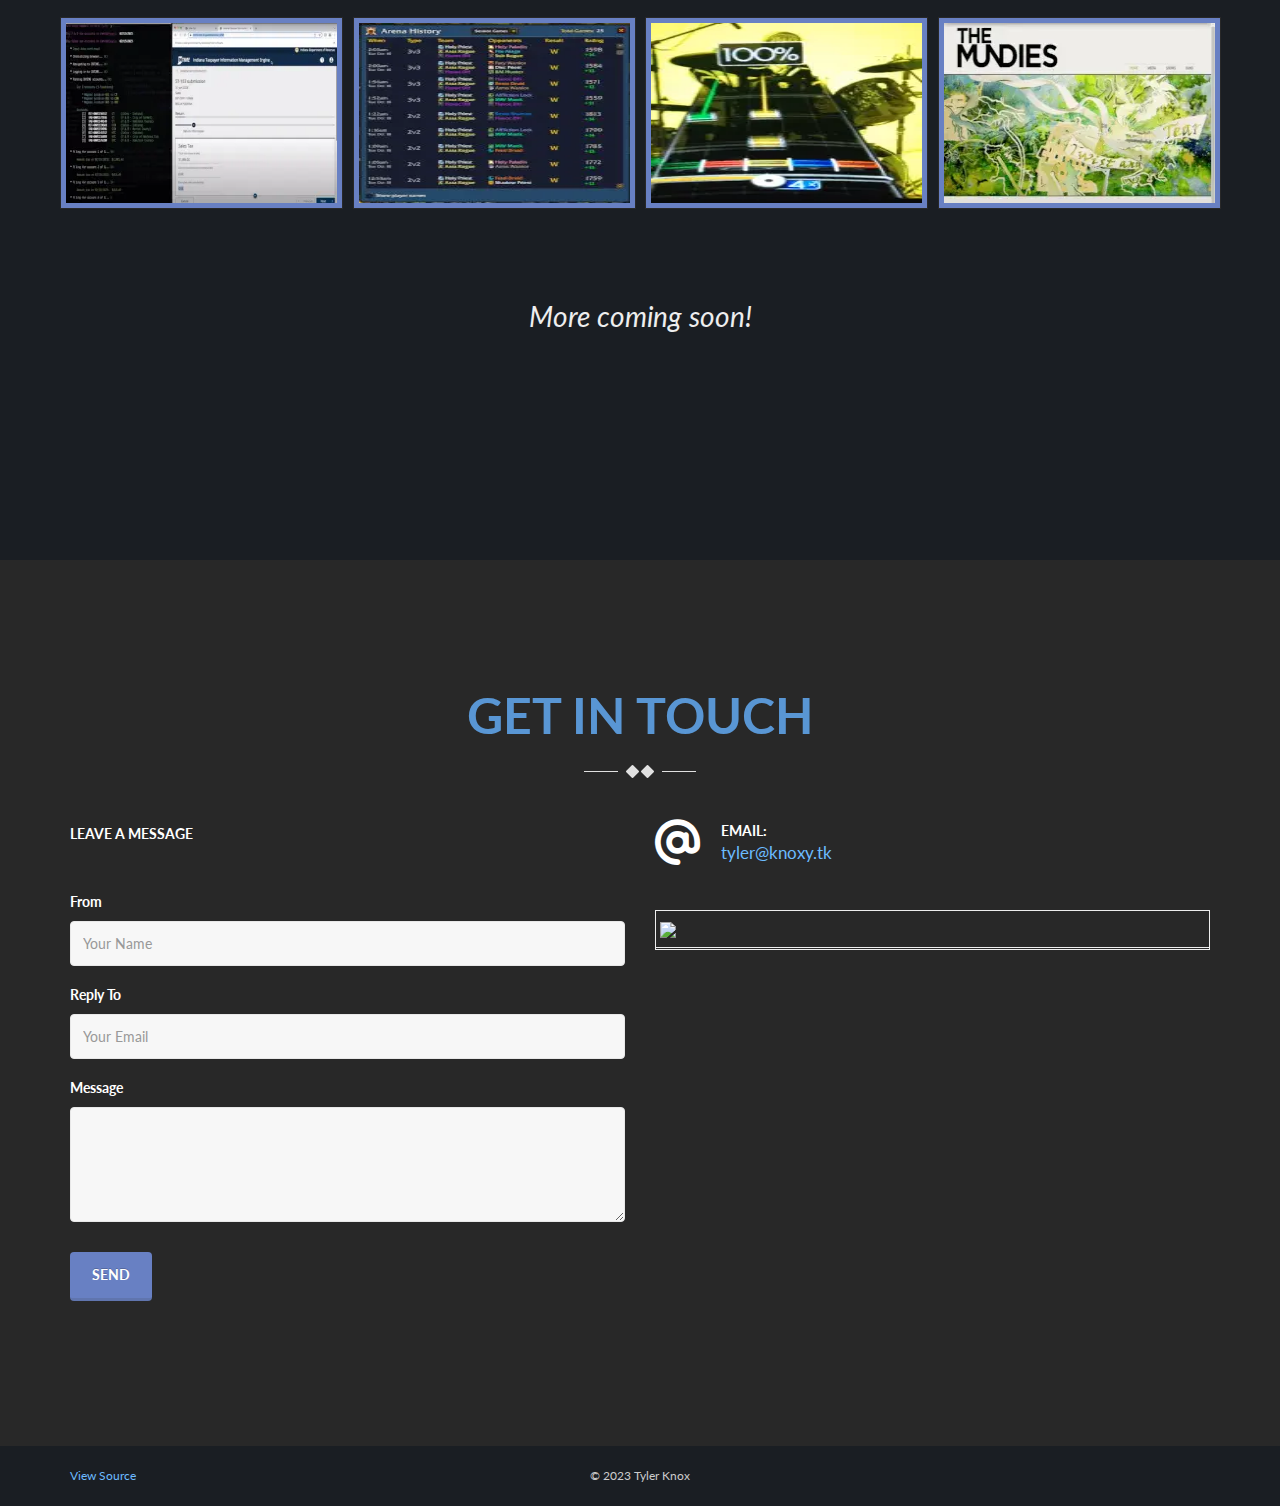
==== commit 03dee790: "Code cleanup - updated live site" ====
--- a/2D/index.html
+++ b/2D/index.html
@@ -34,8 +34,9 @@
     <meta property="og:image:width" content="358">
     <meta property="og:site_name" content="Portfolio and Resume - Tyler Knox">
     <meta property="og:url" content="https://www.knoxy.tk">
-    <meta property="og:updated_time" content="2023-05-12T00:00:00+00:00">
+    <meta property="og:updated_time" content="2023-05-23T00:00:00+00:00">
     <meta property="og:see_also" content="https://github.com/kn0xy">
+    <link rel="dns-prefetch" href="https://fonts.googleapis.com/" />
     <link rel="preload" crossorigin="anonymous" as="font" type="font/woff2" href="assets/webfonts/fa-brands-400.woff2">
     <link rel="preload" crossorigin="anonymous" as="font" type="font/woff2" href="assets/webfonts/fa-solid-900.woff2">
     <link rel="preload" as="image" type="image/webp" href="assets/img/bg.webp">
--- a/2D/assets/css/bundle.css
+++ b/2D/assets/css/bundle.css
@@ -4,16 +4,16 @@
  * Licensed under the MIT license - http://opensource.org/licenses/MIT
  *
  * Copyright (c) 2020 Animate.css
- */:root{--animate-duration:1s;--animate-delay:1s;--animate-repeat:1}.animate__animated{-webkit-animation-duration:1s;animation-duration:1s;-webkit-animation-duration:var(--animate-duration);animation-duration:var(--animate-duration);-webkit-animation-fill-mode:both;animation-fill-mode:both}@media print,(prefers-reduced-motion:reduce){.animate__animated{-webkit-animation-duration:1ms!important;animation-duration:1ms!important;-webkit-transition-duration:1ms!important;transition-duration:1ms!important;-webkit-animation-iteration-count:1!important;animation-iteration-count:1!important}.animate__animated[class*=Out]{opacity:0}}@-webkit-keyframes bounce{20%,53%,from,to{-webkit-animation-timing-function:cubic-bezier(.215,.61,.355,1);animation-timing-function:cubic-bezier(.215,.61,.355,1);-webkit-transform:translate3d(0,0,0);transform:translate3d(0,0,0)}40%,43%{-webkit-animation-timing-function:cubic-bezier(.755,.05,.855,.06);animation-timing-function:cubic-bezier(.755,.05,.855,.06);-webkit-transform:translate3d(0,-30px,0) scaleY(1.1);transform:translate3d(0,-30px,0) scaleY(1.1)}70%{-webkit-animation-timing-function:cubic-bezier(.755,.05,.855,.06);animation-timing-function:cubic-bezier(.755,.05,.855,.06);-webkit-transform:translate3d(0,-15px,0) scaleY(1.05);transform:translate3d(0,-15px,0) scaleY(1.05)}80%{-webkit-transition-timing-function:cubic-bezier(.215,.61,.355,1);transition-timing-function:cubic-bezier(.215,.61,.355,1);-webkit-transform:translate3d(0,0,0) scaleY(.95);transform:translate3d(0,0,0) scaleY(.95)}90%{-webkit-transform:translate3d(0,-4px,0) scaleY(1.02);transform:translate3d(0,-4px,0) scaleY(1.02)}}@keyframes bounce{20%,53%,from,to{-webkit-animation-timing-function:cubic-bezier(.215,.61,.355,1);animation-timing-function:cubic-bezier(.215,.61,.355,1);-webkit-transform:translate3d(0,0,0);transform:translate3d(0,0,0)}40%,43%{-webkit-animation-timing-function:cubic-bezier(.755,.05,.855,.06);animation-timing-function:cubic-bezier(.755,.05,.855,.06);-webkit-transform:translate3d(0,-30px,0) scaleY(1.1);transform:translate3d(0,-30px,0) scaleY(1.1)}70%{-webkit-animation-timing-function:cubic-bezier(.755,.05,.855,.06);animation-timing-function:cubic-bezier(.755,.05,.855,.06);-webkit-transform:translate3d(0,-15px,0) scaleY(1.05);transform:translate3d(0,-15px,0) scaleY(1.05)}80%{-webkit-transition-timing-function:cubic-bezier(.215,.61,.355,1);transition-timing-function:cubic-bezier(.215,.61,.355,1);-webkit-transform:translate3d(0,0,0) scaleY(.95);transform:translate3d(0,0,0) scaleY(.95)}90%{-webkit-transform:translate3d(0,-4px,0) scaleY(1.02);transform:translate3d(0,-4px,0) scaleY(1.02)}}@-webkit-keyframes flash{50%,from,to{opacity:1}25%,75%{opacity:0}}@keyframes flash{50%,from,to{opacity:1}25%,75%{opacity:0}}@-webkit-keyframes pulse{from{-webkit-transform:scale3d(1,1,1);transform:scale3d(1,1,1)}50%{-webkit-transform:scale3d(1.05,1.05,1.05);transform:scale3d(1.05,1.05,1.05)}to{-webkit-transform:scale3d(1,1,1);transform:scale3d(1,1,1)}}@keyframes pulse{from{-webkit-transform:scale3d(1,1,1);transform:scale3d(1,1,1)}50%{-webkit-transform:scale3d(1.05,1.05,1.05);transform:scale3d(1.05,1.05,1.05)}to{-webkit-transform:scale3d(1,1,1);transform:scale3d(1,1,1)}}@-webkit-keyframes rubberBand{from{-webkit-transform:scale3d(1,1,1);transform:scale3d(1,1,1)}30%{-webkit-transform:scale3d(1.25,.75,1);transform:scale3d(1.25,.75,1)}40%{-webkit-transform:scale3d(.75,1.25,1);transform:scale3d(.75,1.25,1)}50%{-webkit-transform:scale3d(1.15,.85,1);transform:scale3d(1.15,.85,1)}65%{-webkit-transform:scale3d(.95,1.05,1);transform:scale3d(.95,1.05,1)}75%{-webkit-transform:scale3d(1.05,.95,1);transform:scale3d(1.05,.95,1)}to{-webkit-transform:scale3d(1,1,1);transform:scale3d(1,1,1)}}@keyframes rubberBand{from{-webkit-transform:scale3d(1,1,1);transform:scale3d(1,1,1)}30%{-webkit-transform:scale3d(1.25,.75,1);transform:scale3d(1.25,.75,1)}40%{-webkit-transform:scale3d(.75,1.25,1);transform:scale3d(.75,1.25,1)}50%{-webkit-transform:scale3d(1.15,.85,1);transform:scale3d(1.15,.85,1)}65%{-webkit-transform:scale3d(.95,1.05,1);transform:scale3d(.95,1.05,1)}75%{-webkit-transform:scale3d(1.05,.95,1);transform:scale3d(1.05,.95,1)}to{-webkit-transform:scale3d(1,1,1);transform:scale3d(1,1,1)}}@-webkit-keyframes shakeX{from,to{-webkit-transform:translate3d(0,0,0);transform:translate3d(0,0,0)}10%,30%,50%,70%,90%{-webkit-transform:translate3d(-10px,0,0);transform:translate3d(-10px,0,0)}20%,40%,60%,80%{-webkit-transform:translate3d(10px,0,0);transform:translate3d(10px,0,0)}}@keyframes shakeX{from,to{-webkit-transform:translate3d(0,0,0);transform:translate3d(0,0,0)}10%,30%,50%,70%,90%{-webkit-transform:translate3d(-10px,0,0);transform:translate3d(-10px,0,0)}20%,40%,60%,80%{-webkit-transform:translate3d(10px,0,0);transform:translate3d(10px,0,0)}}@-webkit-keyframes shakeY{from,to{-webkit-transform:translate3d(0,0,0);transform:translate3d(0,0,0)}10%,30%,50%,70%,90%{-webkit-transform:translate3d(0,-10px,0);transform:translate3d(0,-10px,0)}20%,40%,60%,80%{-webkit-transform:translate3d(0,10px,0);transform:translate3d(0,10px,0)}}@keyframes shakeY{from,to{-webkit-transform:translate3d(0,0,0);transform:translate3d(0,0,0)}10%,30%,50%,70%,90%{-webkit-transform:translate3d(0,-10px,0);transform:translate3d(0,-10px,0)}20%,40%,60%,80%{-webkit-transform:translate3d(0,10px,0);transform:translate3d(0,10px,0)}}@-webkit-keyframes headShake{0%{-webkit-transform:translateX(0);transform:translateX(0)}6.5%{-webkit-transform:translateX(-6px) rotateY(-9deg);transform:translateX(-6px) rotateY(-9deg)}18.5%{-webkit-transform:translateX(5px) rotateY(7deg);transform:translateX(5px) rotateY(7deg)}31.5%{-webkit-transform:translateX(-3px) rotateY(-5deg);transform:translateX(-3px) rotateY(-5deg)}43.5%{-webkit-transform:translateX(2px) rotateY(3deg);transform:translateX(2px) rotateY(3deg)}50%{-webkit-transform:translateX(0);transform:translateX(0)}}@keyframes headShake{0%{-webkit-transform:translateX(0);transform:translateX(0)}6.5%{-webkit-transform:translateX(-6px) rotateY(-9deg);transform:translateX(-6px) rotateY(-9deg)}18.5%{-webkit-transform:translateX(5px) rotateY(7deg);transform:translateX(5px) rotateY(7deg)}31.5%{-webkit-transform:translateX(-3px) rotateY(-5deg);transform:translateX(-3px) rotateY(-5deg)}43.5%{-webkit-transform:translateX(2px) rotateY(3deg);transform:translateX(2px) rotateY(3deg)}50%{-webkit-transform:translateX(0);transform:translateX(0)}}@-webkit-keyframes swing{20%{-webkit-transform:rotate3d(0,0,1,15deg);transform:rotate3d(0,0,1,15deg)}40%{-webkit-transform:rotate3d(0,0,1,-10deg);transform:rotate3d(0,0,1,-10deg)}60%{-webkit-transform:rotate3d(0,0,1,5deg);transform:rotate3d(0,0,1,5deg)}80%{-webkit-transform:rotate3d(0,0,1,-5deg);transform:rotate3d(0,0,1,-5deg)}to{-webkit-transform:rotate3d(0,0,1,0deg);transform:rotate3d(0,0,1,0deg)}}@keyframes swing{20%{-webkit-transform:rotate3d(0,0,1,15deg);transform:rotate3d(0,0,1,15deg)}40%{-webkit-transform:rotate3d(0,0,1,-10deg);transform:rotate3d(0,0,1,-10deg)}60%{-webkit-transform:rotate3d(0,0,1,5deg);transform:rotate3d(0,0,1,5deg)}80%{-webkit-transform:rotate3d(0,0,1,-5deg);transform:rotate3d(0,0,1,-5deg)}to{-webkit-transform:rotate3d(0,0,1,0deg);transform:rotate3d(0,0,1,0deg)}}@-webkit-keyframes tada{from{-webkit-transform:scale3d(1,1,1);transform:scale3d(1,1,1)}10%,20%{-webkit-transform:scale3d(.9,.9,.9) rotate3d(0,0,1,-3deg);transform:scale3d(.9,.9,.9) rotate3d(0,0,1,-3deg)}30%,50%,70%,90%{-webkit-transform:scale3d(1.1,1.1,1.1) rotate3d(0,0,1,3deg);transform:scale3d(1.1,1.1,1.1) rotate3d(0,0,1,3deg)}40%,60%,80%{-webkit-transform:scale3d(1.1,1.1,1.1) rotate3d(0,0,1,-3deg);transform:scale3d(1.1,1.1,1.1) rotate3d(0,0,1,-3deg)}to{-webkit-transform:scale3d(1,1,1);transform:scale3d(1,1,1)}}@keyframes tada{from{-webkit-transform:scale3d(1,1,1);transform:scale3d(1,1,1)}10%,20%{-webkit-transform:scale3d(.9,.9,.9) rotate3d(0,0,1,-3deg);transform:scale3d(.9,.9,.9) rotate3d(0,0,1,-3deg)}30%,50%,70%,90%{-webkit-transform:scale3d(1.1,1.1,1.1) rotate3d(0,0,1,3deg);transform:scale3d(1.1,1.1,1.1) rotate3d(0,0,1,3deg)}40%,60%,80%{-webkit-transform:scale3d(1.1,1.1,1.1) rotate3d(0,0,1,-3deg);transform:scale3d(1.1,1.1,1.1) rotate3d(0,0,1,-3deg)}to{-webkit-transform:scale3d(1,1,1);transform:scale3d(1,1,1)}}@-webkit-keyframes wobble{from{-webkit-transform:translate3d(0,0,0);transform:translate3d(0,0,0)}15%{-webkit-transform:translate3d(-25%,0,0) rotate3d(0,0,1,-5deg);transform:translate3d(-25%,0,0) rotate3d(0,0,1,-5deg)}30%{-webkit-transform:translate3d(20%,0,0) rotate3d(0,0,1,3deg);transform:translate3d(20%,0,0) rotate3d(0,0,1,3deg)}45%{-webkit-transform:translate3d(-15%,0,0) rotate3d(0,0,1,-3deg);transform:translate3d(-15%,0,0) rotate3d(0,0,1,-3deg)}60%{-webkit-transform:translate3d(10%,0,0) rotate3d(0,0,1,2deg);transform:translate3d(10%,0,0) rotate3d(0,0,1,2deg)}75%{-webkit-transform:translate3d(-5%,0,0) rotate3d(0,0,1,-1deg);transform:translate3d(-5%,0,0) rotate3d(0,0,1,-1deg)}to{-webkit-transform:translate3d(0,0,0);transform:translate3d(0,0,0)}}@keyframes wobble{from{-webkit-transform:translate3d(0,0,0);transform:translate3d(0,0,0)}15%{-webkit-transform:translate3d(-25%,0,0) rotate3d(0,0,1,-5deg);transform:translate3d(-25%,0,0) rotate3d(0,0,1,-5deg)}30%{-webkit-transform:translate3d(20%,0,0) rotate3d(0,0,1,3deg);transform:translate3d(20%,0,0) rotate3d(0,0,1,3deg)}45%{-webkit-transform:translate3d(-15%,0,0) rotate3d(0,0,1,-3deg);transform:translate3d(-15%,0,0) rotate3d(0,0,1,-3deg)}60%{-webkit-transform:translate3d(10%,0,0) rotate3d(0,0,1,2deg);transform:translate3d(10%,0,0) rotate3d(0,0,1,2deg)}75%{-webkit-transform:translate3d(-5%,0,0) rotate3d(0,0,1,-1deg);transform:translate3d(-5%,0,0) rotate3d(0,0,1,-1deg)}to{-webkit-transform:translate3d(0,0,0);transform:translate3d(0,0,0)}}@-webkit-keyframes jello{11.1%,from,to{-webkit-transform:translate3d(0,0,0);transform:translate3d(0,0,0)}22.2%{-webkit-transform:skewX(-12.5deg) skewY(-12.5deg);transform:skewX(-12.5deg) skewY(-12.5deg)}33.3%{-webkit-transform:skewX(6.25deg) skewY(6.25deg);transform:skewX(6.25deg) skewY(6.25deg)}44.4%{-webkit-transform:skewX(-3.125deg) skewY(-3.125deg);transform:skewX(-3.125deg) skewY(-3.125deg)}55.5%{-webkit-transform:skewX(1.5625deg) skewY(1.5625deg);transform:skewX(1.5625deg) skewY(1.5625deg)}66.6%{-webkit-transform:skewX(-.78125deg) skewY(-.78125deg);transform:skewX(-.78125deg) skewY(-.78125deg)}77.7%{-webkit-transform:skewX(.390625deg) skewY(.390625deg);transform:skewX(.390625deg) skewY(.390625deg)}88.8%{-webkit-transform:skewX(-.1953125deg) skewY(-.1953125deg);transform:skewX(-.1953125deg) skewY(-.1953125deg)}}@keyframes jello{11.1%,from,to{-webkit-transform:translate3d(0,0,0);transform:translate3d(0,0,0)}22.2%{-webkit-transform:skewX(-12.5deg) skewY(-12.5deg);transform:skewX(-12.5deg) skewY(-12.5deg)}33.3%{-webkit-transform:skewX(6.25deg) skewY(6.25deg);transform:skewX(6.25deg) skewY(6.25deg)}44.4%{-webkit-transform:skewX(-3.125deg) skewY(-3.125deg);transform:skewX(-3.125deg) skewY(-3.125deg)}55.5%{-webkit-transform:skewX(1.5625deg) skewY(1.5625deg);transform:skewX(1.5625deg) skewY(1.5625deg)}66.6%{-webkit-transform:skewX(-.78125deg) skewY(-.78125deg);transform:skewX(-.78125deg) skewY(-.78125deg)}77.7%{-webkit-transform:skewX(.390625deg) skewY(.390625deg);transform:skewX(.390625deg) skewY(.390625deg)}88.8%{-webkit-transform:skewX(-.1953125deg) skewY(-.1953125deg);transform:skewX(-.1953125deg) skewY(-.1953125deg)}}@-webkit-keyframes heartBeat{0%{-webkit-transform:scale(1);transform:scale(1)}14%{-webkit-transform:scale(1.3);transform:scale(1.3)}28%{-webkit-transform:scale(1);transform:scale(1)}42%{-webkit-transform:scale(1.3);transform:scale(1.3)}70%{-webkit-transform:scale(1);transform:scale(1)}}@keyframes heartBeat{0%{-webkit-transform:scale(1);transform:scale(1)}14%{-webkit-transform:scale(1.3);transform:scale(1.3)}28%{-webkit-transform:scale(1);transform:scale(1)}42%{-webkit-transform:scale(1.3);transform:scale(1.3)}70%{-webkit-transform:scale(1);transform:scale(1)}}@-webkit-keyframes backInDown{0%{-webkit-transform:translateY(-1200px) scale(.7);transform:translateY(-1200px) scale(.7);opacity:.7}80%{-webkit-transform:translateY(0) scale(.7);transform:translateY(0) scale(.7);opacity:.7}100%{-webkit-transform:scale(1);transform:scale(1);opacity:1}}@keyframes backInDown{0%{-webkit-transform:translateY(-1200px) scale(.7);transform:translateY(-1200px) scale(.7);opacity:.7}80%{-webkit-transform:translateY(0) scale(.7);transform:translateY(0) scale(.7);opacity:.7}100%{-webkit-transform:scale(1);transform:scale(1);opacity:1}}@-webkit-keyframes backInLeft{0%{-webkit-transform:translateX(-2000px) scale(.7);transform:translateX(-2000px) scale(.7);opacity:.7}80%{-webkit-transform:translateX(0) scale(.7);transform:translateX(0) scale(.7);opacity:.7}100%{-webkit-transform:scale(1);transform:scale(1);opacity:1}}@keyframes backInLeft{0%{-webkit-transform:translateX(-2000px) scale(.7);transform:translateX(-2000px) scale(.7);opacity:.7}80%{-webkit-transform:translateX(0) scale(.7);transform:translateX(0) scale(.7);opacity:.7}100%{-webkit-transform:scale(1);transform:scale(1);opacity:1}}@-webkit-keyframes backInRight{0%{-webkit-transform:translateX(2000px) scale(.7);transform:translateX(2000px) scale(.7);opacity:.7}80%{-webkit-transform:translateX(0) scale(.7);transform:translateX(0) scale(.7);opacity:.7}100%{-webkit-transform:scale(1);transform:scale(1);opacity:1}}@keyframes backInRight{0%{-webkit-transform:translateX(2000px) scale(.7);transform:translateX(2000px) scale(.7);opacity:.7}80%{-webkit-transform:translateX(0) scale(.7);transform:translateX(0) scale(.7);opacity:.7}100%{-webkit-transform:scale(1);transform:scale(1);opacity:1}}@-webkit-keyframes backInUp{0%{-webkit-transform:translateY(1200px) scale(.7);transform:translateY(1200px) scale(.7);opacity:.7}80%{-webkit-transform:translateY(0) scale(.7);transform:translateY(0) scale(.7);opacity:.7}100%{-webkit-transform:scale(1);transform:scale(1);opacity:1}}@keyframes backInUp{0%{-webkit-transform:translateY(1200px) scale(.7);transform:translateY(1200px) scale(.7);opacity:.7}80%{-webkit-transform:translateY(0) scale(.7);transform:translateY(0) scale(.7);opacity:.7}100%{-webkit-transform:scale(1);transform:scale(1);opacity:1}}@-webkit-keyframes backOutDown{0%{-webkit-transform:scale(1);transform:scale(1);opacity:1}20%{-webkit-transform:translateY(0) scale(.7);transform:translateY(0) scale(.7);opacity:.7}100%{-webkit-transform:translateY(700px) scale(.7);transform:translateY(700px) scale(.7);opacity:.7}}@keyframes backOutDown{0%{-webkit-transform:scale(1);transform:scale(1);opacity:1}20%{-webkit-transform:translateY(0) scale(.7);transform:translateY(0) scale(.7);opacity:.7}100%{-webkit-transform:translateY(700px) scale(.7);transform:translateY(700px) scale(.7);opacity:.7}}@-webkit-keyframes backOutLeft{0%{-webkit-transform:scale(1);transform:scale(1);opacity:1}20%{-webkit-transform:translateX(0) scale(.7);transform:translateX(0) scale(.7);opacity:.7}100%{-webkit-transform:translateX(-2000px) scale(.7);transform:translateX(-2000px) scale(.7);opacity:.7}}@keyframes backOutLeft{0%{-webkit-transform:scale(1);transform:scale(1);opacity:1}20%{-webkit-transform:translateX(0) scale(.7);transform:translateX(0) scale(.7);opacity:.7}100%{-webkit-transform:translateX(-2000px) scale(.7);transform:translateX(-2000px) scale(.7);opacity:.7}}@-webkit-keyframes backOutRight{0%{-webkit-transform:scale(1);transform:scale(1);opacity:1}20%{-webkit-transform:translateX(0) scale(.7);transform:translateX(0) scale(.7);opacity:.7}100%{-webkit-transform:translateX(2000px) scale(.7);transform:translateX(2000px) scale(.7);opacity:.7}}@keyframes backOutRight{0%{-webkit-transform:scale(1);transform:scale(1);opacity:1}20%{-webkit-transform:translateX(0) scale(.7);transform:translateX(0) scale(.7);opacity:.7}100%{-webkit-transform:translateX(2000px) scale(.7);transform:translateX(2000px) scale(.7);opacity:.7}}@-webkit-keyframes backOutUp{0%{-webkit-transform:scale(1);transform:scale(1);opacity:1}20%{-webkit-transform:translateY(0) scale(.7);transform:translateY(0) scale(.7);opacity:.7}100%{-webkit-transform:translateY(-700px) scale(.7);transform:translateY(-700px) scale(.7);opacity:.7}}@keyframes backOutUp{0%{-webkit-transform:scale(1);transform:scale(1);opacity:1}20%{-webkit-transform:translateY(0) scale(.7);transform:translateY(0) scale(.7);opacity:.7}100%{-webkit-transform:translateY(-700px) scale(.7);transform:translateY(-700px) scale(.7);opacity:.7}}@-webkit-keyframes bounceIn{20%,40%,60%,80%,from,to{-webkit-animation-timing-function:cubic-bezier(.215,.61,.355,1);animation-timing-function:cubic-bezier(.215,.61,.355,1)}0%{opacity:0;-webkit-transform:scale3d(.3,.3,.3);transform:scale3d(.3,.3,.3)}20%{-webkit-transform:scale3d(1.1,1.1,1.1);transform:scale3d(1.1,1.1,1.1)}40%{-webkit-transform:scale3d(.9,.9,.9);transform:scale3d(.9,.9,.9)}60%{opacity:1;-webkit-transform:scale3d(1.03,1.03,1.03);transform:scale3d(1.03,1.03,1.03)}80%{-webkit-transform:scale3d(.97,.97,.97);transform:scale3d(.97,.97,.97)}to{opacity:1;-webkit-transform:scale3d(1,1,1);transform:scale3d(1,1,1)}}@keyframes bounceIn{20%,40%,60%,80%,from,to{-webkit-animation-timing-function:cubic-bezier(.215,.61,.355,1);animation-timing-function:cubic-bezier(.215,.61,.355,1)}0%{opacity:0;-webkit-transform:scale3d(.3,.3,.3);transform:scale3d(.3,.3,.3)}20%{-webkit-transform:scale3d(1.1,1.1,1.1);transform:scale3d(1.1,1.1,1.1)}40%{-webkit-transform:scale3d(.9,.9,.9);transform:scale3d(.9,.9,.9)}60%{opacity:1;-webkit-transform:scale3d(1.03,1.03,1.03);transform:scale3d(1.03,1.03,1.03)}80%{-webkit-transform:scale3d(.97,.97,.97);transform:scale3d(.97,.97,.97)}to{opacity:1;-webkit-transform:scale3d(1,1,1);transform:scale3d(1,1,1)}}@-webkit-keyframes bounceInDown{60%,75%,90%,from,to{-webkit-animation-timing-function:cubic-bezier(.215,.61,.355,1);animation-timing-function:cubic-bezier(.215,.61,.355,1)}0%{opacity:0;-webkit-transform:translate3d(0,-3000px,0) scaleY(3);transform:translate3d(0,-3000px,0) scaleY(3)}60%{opacity:1;-webkit-transform:translate3d(0,25px,0) scaleY(.9);transform:translate3d(0,25px,0) scaleY(.9)}75%{-webkit-transform:translate3d(0,-10px,0) scaleY(.95);transform:translate3d(0,-10px,0) scaleY(.95)}90%{-webkit-transform:translate3d(0,5px,0) scaleY(.985);transform:translate3d(0,5px,0) scaleY(.985)}to{-webkit-transform:translate3d(0,0,0);transform:translate3d(0,0,0)}}@keyframes bounceInDown{60%,75%,90%,from,to{-webkit-animation-timing-function:cubic-bezier(.215,.61,.355,1);animation-timing-function:cubic-bezier(.215,.61,.355,1)}0%{opacity:0;-webkit-transform:translate3d(0,-3000px,0) scaleY(3);transform:translate3d(0,-3000px,0) scaleY(3)}60%{opacity:1;-webkit-transform:translate3d(0,25px,0) scaleY(.9);transform:translate3d(0,25px,0) scaleY(.9)}75%{-webkit-transform:translate3d(0,-10px,0) scaleY(.95);transform:translate3d(0,-10px,0) scaleY(.95)}90%{-webkit-transform:translate3d(0,5px,0) scaleY(.985);transform:translate3d(0,5px,0) scaleY(.985)}to{-webkit-transform:translate3d(0,0,0);transform:translate3d(0,0,0)}}@-webkit-keyframes bounceInLeft{60%,75%,90%,from,to{-webkit-animation-timing-function:cubic-bezier(.215,.61,.355,1);animation-timing-function:cubic-bezier(.215,.61,.355,1)}0%{opacity:0;-webkit-transform:translate3d(-3000px,0,0) scaleX(3);transform:translate3d(-3000px,0,0) scaleX(3)}60%{opacity:1;-webkit-transform:translate3d(25px,0,0) scaleX(1);transform:translate3d(25px,0,0) scaleX(1)}75%{-webkit-transform:translate3d(-10px,0,0) scaleX(.98);transform:translate3d(-10px,0,0) scaleX(.98)}90%{-webkit-transform:translate3d(5px,0,0) scaleX(.995);transform:translate3d(5px,0,0) scaleX(.995)}to{-webkit-transform:translate3d(0,0,0);transform:translate3d(0,0,0)}}@keyframes bounceInLeft{60%,75%,90%,from,to{-webkit-animation-timing-function:cubic-bezier(.215,.61,.355,1);animation-timing-function:cubic-bezier(.215,.61,.355,1)}0%{opacity:0;-webkit-transform:translate3d(-3000px,0,0) scaleX(3);transform:translate3d(-3000px,0,0) scaleX(3)}60%{opacity:1;-webkit-transform:translate3d(25px,0,0) scaleX(1);transform:translate3d(25px,0,0) scaleX(1)}75%{-webkit-transform:translate3d(-10px,0,0) scaleX(.98);transform:translate3d(-10px,0,0) scaleX(.98)}90%{-webkit-transform:translate3d(5px,0,0) scaleX(.995);transform:translate3d(5px,0,0) scaleX(.995)}to{-webkit-transform:translate3d(0,0,0);transform:translate3d(0,0,0)}}@-webkit-keyframes bounceInRight{60%,75%,90%,from,to{-webkit-animation-timing-function:cubic-bezier(.215,.61,.355,1);animation-timing-function:cubic-bezier(.215,.61,.355,1)}from{opacity:0;-webkit-transform:translate3d(3000px,0,0) scaleX(3);transform:translate3d(3000px,0,0) scaleX(3)}60%{opacity:1;-webkit-transform:translate3d(-25px,0,0) scaleX(1);transform:translate3d(-25px,0,0) scaleX(1)}75%{-webkit-transform:translate3d(10px,0,0) scaleX(.98);transform:translate3d(10px,0,0) scaleX(.98)}90%{-webkit-transform:translate3d(-5px,0,0) scaleX(.995);transform:translate3d(-5px,0,0) scaleX(.995)}to{-webkit-transform:translate3d(0,0,0);transform:translate3d(0,0,0)}}@keyframes bounceInRight{60%,75%,90%,from,to{-webkit-animation-timing-function:cubic-bezier(.215,.61,.355,1);animation-timing-function:cubic-bezier(.215,.61,.355,1)}from{opacity:0;-webkit-transform:translate3d(3000px,0,0) scaleX(3);transform:translate3d(3000px,0,0) scaleX(3)}60%{opacity:1;-webkit-transform:translate3d(-25px,0,0) scaleX(1);transform:translate3d(-25px,0,0) scaleX(1)}75%{-webkit-transform:translate3d(10px,0,0) scaleX(.98);transform:translate3d(10px,0,0) scaleX(.98)}90%{-webkit-transform:translate3d(-5px,0,0) scaleX(.995);transform:translate3d(-5px,0,0) scaleX(.995)}to{-webkit-transform:translate3d(0,0,0);transform:translate3d(0,0,0)}}@-webkit-keyframes bounceInUp{60%,75%,90%,from,to{-webkit-animation-timing-function:cubic-bezier(.215,.61,.355,1);animation-timing-function:cubic-bezier(.215,.61,.355,1)}from{opacity:0;-webkit-transform:translate3d(0,3000px,0) scaleY(5);transform:translate3d(0,3000px,0) scaleY(5)}60%{opacity:1;-webkit-transform:translate3d(0,-20px,0) scaleY(.9);transform:translate3d(0,-20px,0) scaleY(.9)}75%{-webkit-transform:translate3d(0,10px,0) scaleY(.95);transform:translate3d(0,10px,0) scaleY(.95)}90%{-webkit-transform:translate3d(0,-5px,0) scaleY(.985);transform:translate3d(0,-5px,0) scaleY(.985)}to{-webkit-transform:translate3d(0,0,0);transform:translate3d(0,0,0)}}@keyframes bounceInUp{60%,75%,90%,from,to{-webkit-animation-timing-function:cubic-bezier(.215,.61,.355,1);animation-timing-function:cubic-bezier(.215,.61,.355,1)}from{opacity:0;-webkit-transform:translate3d(0,3000px,0) scaleY(5);transform:translate3d(0,3000px,0) scaleY(5)}60%{opacity:1;-webkit-transform:translate3d(0,-20px,0) scaleY(.9);transform:translate3d(0,-20px,0) scaleY(.9)}75%{-webkit-transform:translate3d(0,10px,0) scaleY(.95);transform:translate3d(0,10px,0) scaleY(.95)}90%{-webkit-transform:translate3d(0,-5px,0) scaleY(.985);transform:translate3d(0,-5px,0) scaleY(.985)}to{-webkit-transform:translate3d(0,0,0);transform:translate3d(0,0,0)}}@-webkit-keyframes bounceOut{20%{-webkit-transform:scale3d(.9,.9,.9);transform:scale3d(.9,.9,.9)}50%,55%{opacity:1;-webkit-transform:scale3d(1.1,1.1,1.1);transform:scale3d(1.1,1.1,1.1)}to{opacity:0;-webkit-transform:scale3d(.3,.3,.3);transform:scale3d(.3,.3,.3)}}@keyframes bounceOut{20%{-webkit-transform:scale3d(.9,.9,.9);transform:scale3d(.9,.9,.9)}50%,55%{opacity:1;-webkit-transform:scale3d(1.1,1.1,1.1);transform:scale3d(1.1,1.1,1.1)}to{opacity:0;-webkit-transform:scale3d(.3,.3,.3);transform:scale3d(.3,.3,.3)}}@-webkit-keyframes bounceOutDown{20%{-webkit-transform:translate3d(0,10px,0) scaleY(.985);transform:translate3d(0,10px,0) scaleY(.985)}40%,45%{opacity:1;-webkit-transform:translate3d(0,-20px,0) scaleY(.9);transform:translate3d(0,-20px,0) scaleY(.9)}to{opacity:0;-webkit-transform:translate3d(0,2000px,0) scaleY(3);transform:translate3d(0,2000px,0) scaleY(3)}}@keyframes bounceOutDown{20%{-webkit-transform:translate3d(0,10px,0) scaleY(.985);transform:translate3d(0,10px,0) scaleY(.985)}40%,45%{opacity:1;-webkit-transform:translate3d(0,-20px,0) scaleY(.9);transform:translate3d(0,-20px,0) scaleY(.9)}to{opacity:0;-webkit-transform:translate3d(0,2000px,0) scaleY(3);transform:translate3d(0,2000px,0) scaleY(3)}}@-webkit-keyframes bounceOutLeft{20%{opacity:1;-webkit-transform:translate3d(20px,0,0) scaleX(.9);transform:translate3d(20px,0,0) scaleX(.9)}to{opacity:0;-webkit-transform:translate3d(-2000px,0,0) scaleX(2);transform:translate3d(-2000px,0,0) scaleX(2)}}@keyframes bounceOutLeft{20%{opacity:1;-webkit-transform:translate3d(20px,0,0) scaleX(.9);transform:translate3d(20px,0,0) scaleX(.9)}to{opacity:0;-webkit-transform:translate3d(-2000px,0,0) scaleX(2);transform:translate3d(-2000px,0,0) scaleX(2)}}@-webkit-keyframes bounceOutRight{20%{opacity:1;-webkit-transform:translate3d(-20px,0,0) scaleX(.9);transform:translate3d(-20px,0,0) scaleX(.9)}to{opacity:0;-webkit-transform:translate3d(2000px,0,0) scaleX(2);transform:translate3d(2000px,0,0) scaleX(2)}}@keyframes bounceOutRight{20%{opacity:1;-webkit-transform:translate3d(-20px,0,0) scaleX(.9);transform:translate3d(-20px,0,0) scaleX(.9)}to{opacity:0;-webkit-transform:translate3d(2000px,0,0) scaleX(2);transform:translate3d(2000px,0,0) scaleX(2)}}@-webkit-keyframes bounceOutUp{20%{-webkit-transform:translate3d(0,-10px,0) scaleY(.985);transform:translate3d(0,-10px,0) scaleY(.985)}40%,45%{opacity:1;-webkit-transform:translate3d(0,20px,0) scaleY(.9);transform:translate3d(0,20px,0) scaleY(.9)}to{opacity:0;-webkit-transform:translate3d(0,-2000px,0) scaleY(3);transform:translate3d(0,-2000px,0) scaleY(3)}}@keyframes bounceOutUp{20%{-webkit-transform:translate3d(0,-10px,0) scaleY(.985);transform:translate3d(0,-10px,0) scaleY(.985)}40%,45%{opacity:1;-webkit-transform:translate3d(0,20px,0) scaleY(.9);transform:translate3d(0,20px,0) scaleY(.9)}to{opacity:0;-webkit-transform:translate3d(0,-2000px,0) scaleY(3);transform:translate3d(0,-2000px,0) scaleY(3)}}@-webkit-keyframes fadeIn{from{opacity:0}to{opacity:1}}@keyframes fadeIn{from{opacity:0}to{opacity:1}}@-webkit-keyframes fadeInDown{from{opacity:0;-webkit-transform:translate3d(0,-100%,0);transform:translate3d(0,-100%,0)}to{opacity:1;-webkit-transform:translate3d(0,0,0);transform:translate3d(0,0,0)}}@keyframes fadeInDown{from{opacity:0;-webkit-transform:translate3d(0,-100%,0);transform:translate3d(0,-100%,0)}to{opacity:1;-webkit-transform:translate3d(0,0,0);transform:translate3d(0,0,0)}}@-webkit-keyframes fadeInDownBig{from{opacity:0;-webkit-transform:translate3d(0,-2000px,0);transform:translate3d(0,-2000px,0)}to{opacity:1;-webkit-transform:translate3d(0,0,0);transform:translate3d(0,0,0)}}@keyframes fadeInDownBig{from{opacity:0;-webkit-transform:translate3d(0,-2000px,0);transform:translate3d(0,-2000px,0)}to{opacity:1;-webkit-transform:translate3d(0,0,0);transform:translate3d(0,0,0)}}@-webkit-keyframes fadeInLeft{from{opacity:0;-webkit-transform:translate3d(-100%,0,0);transform:translate3d(-100%,0,0)}to{opacity:1;-webkit-transform:translate3d(0,0,0);transform:translate3d(0,0,0)}}@keyframes fadeInLeft{from{opacity:0;-webkit-transform:translate3d(-100%,0,0);transform:translate3d(-100%,0,0)}to{opacity:1;-webkit-transform:translate3d(0,0,0);transform:translate3d(0,0,0)}}@-webkit-keyframes fadeInLeftBig{from{opacity:0;-webkit-transform:translate3d(-2000px,0,0);transform:translate3d(-2000px,0,0)}to{opacity:1;-webkit-transform:translate3d(0,0,0);transform:translate3d(0,0,0)}}@keyframes fadeInLeftBig{from{opacity:0;-webkit-transform:translate3d(-2000px,0,0);transform:translate3d(-2000px,0,0)}to{opacity:1;-webkit-transform:translate3d(0,0,0);transform:translate3d(0,0,0)}}@-webkit-keyframes fadeInRight{from{opacity:0;-webkit-transform:translate3d(100%,0,0);transform:translate3d(100%,0,0)}to{opacity:1;-webkit-transform:translate3d(0,0,0);transform:translate3d(0,0,0)}}@keyframes fadeInRight{from{opacity:0;-webkit-transform:translate3d(100%,0,0);transform:translate3d(100%,0,0)}to{opacity:1;-webkit-transform:translate3d(0,0,0);transform:translate3d(0,0,0)}}@-webkit-keyframes fadeInRightBig{from{opacity:0;-webkit-transform:translate3d(2000px,0,0);transform:translate3d(2000px,0,0)}to{opacity:1;-webkit-transform:translate3d(0,0,0);transform:translate3d(0,0,0)}}@keyframes fadeInRightBig{from{opacity:0;-webkit-transform:translate3d(2000px,0,0);transform:translate3d(2000px,0,0)}to{opacity:1;-webkit-transform:translate3d(0,0,0);transform:translate3d(0,0,0)}}@-webkit-keyframes fadeInUp{from{opacity:0;-webkit-transform:translate3d(0,100%,0);transform:translate3d(0,100%,0)}to{opacity:1;-webkit-transform:translate3d(0,0,0);transform:translate3d(0,0,0)}}@keyframes fadeInUp{from{opacity:0;-webkit-transform:translate3d(0,100%,0);transform:translate3d(0,100%,0)}to{opacity:1;-webkit-transform:translate3d(0,0,0);transform:translate3d(0,0,0)}}@-webkit-keyframes fadeInUpBig{from{opacity:0;-webkit-transform:translate3d(0,2000px,0);transform:translate3d(0,2000px,0)}to{opacity:1;-webkit-transform:translate3d(0,0,0);transform:translate3d(0,0,0)}}@keyframes fadeInUpBig{from{opacity:0;-webkit-transform:translate3d(0,2000px,0);transform:translate3d(0,2000px,0)}to{opacity:1;-webkit-transform:translate3d(0,0,0);transform:translate3d(0,0,0)}}@-webkit-keyframes fadeInTopLeft{from{opacity:0;-webkit-transform:translate3d(-100%,-100%,0);transform:translate3d(-100%,-100%,0)}to{opacity:1;-webkit-transform:translate3d(0,0,0);transform:translate3d(0,0,0)}}@keyframes fadeInTopLeft{from{opacity:0;-webkit-transform:translate3d(-100%,-100%,0);transform:translate3d(-100%,-100%,0)}to{opacity:1;-webkit-transform:translate3d(0,0,0);transform:translate3d(0,0,0)}}@-webkit-keyframes fadeInTopRight{from{opacity:0;-webkit-transform:translate3d(100%,-100%,0);transform:translate3d(100%,-100%,0)}to{opacity:1;-webkit-transform:translate3d(0,0,0);transform:translate3d(0,0,0)}}@keyframes fadeInTopRight{from{opacity:0;-webkit-transform:translate3d(100%,-100%,0);transform:translate3d(100%,-100%,0)}to{opacity:1;-webkit-transform:translate3d(0,0,0);transform:translate3d(0,0,0)}}@-webkit-keyframes fadeInBottomLeft{from{opacity:0;-webkit-transform:translate3d(-100%,100%,0);transform:translate3d(-100%,100%,0)}to{opacity:1;-webkit-transform:translate3d(0,0,0);transform:translate3d(0,0,0)}}@keyframes fadeInBottomLeft{from{opacity:0;-webkit-transform:translate3d(-100%,100%,0);transform:translate3d(-100%,100%,0)}to{opacity:1;-webkit-transform:translate3d(0,0,0);transform:translate3d(0,0,0)}}@-webkit-keyframes fadeInBottomRight{from{opacity:0;-webkit-transform:translate3d(100%,100%,0);transform:translate3d(100%,100%,0)}to{opacity:1;-webkit-transform:translate3d(0,0,0);transform:translate3d(0,0,0)}}@keyframes fadeInBottomRight{from{opacity:0;-webkit-transform:translate3d(100%,100%,0);transform:translate3d(100%,100%,0)}to{opacity:1;-webkit-transform:translate3d(0,0,0);transform:translate3d(0,0,0)}}@-webkit-keyframes fadeOut{from{opacity:1}to{opacity:0}}@keyframes fadeOut{from{opacity:1}to{opacity:0}}@-webkit-keyframes fadeOutDown{from{opacity:1}to{opacity:0;-webkit-transform:translate3d(0,100%,0);transform:translate3d(0,100%,0)}}@keyframes fadeOutDown{from{opacity:1}to{opacity:0;-webkit-transform:translate3d(0,100%,0);transform:translate3d(0,100%,0)}}@-webkit-keyframes fadeOutDownBig{from{opacity:1}to{opacity:0;-webkit-transform:translate3d(0,2000px,0);transform:translate3d(0,2000px,0)}}@keyframes fadeOutDownBig{from{opacity:1}to{opacity:0;-webkit-transform:translate3d(0,2000px,0);transform:translate3d(0,2000px,0)}}@-webkit-keyframes fadeOutLeft{from{opacity:1}to{opacity:0;-webkit-transform:translate3d(-100%,0,0);transform:translate3d(-100%,0,0)}}@keyframes fadeOutLeft{from{opacity:1}to{opacity:0;-webkit-transform:translate3d(-100%,0,0);transform:translate3d(-100%,0,0)}}@-webkit-keyframes fadeOutLeftBig{from{opacity:1}to{opacity:0;-webkit-transform:translate3d(-2000px,0,0);transform:translate3d(-2000px,0,0)}}@keyframes fadeOutLeftBig{from{opacity:1}to{opacity:0;-webkit-transform:translate3d(-2000px,0,0);transform:translate3d(-2000px,0,0)}}@-webkit-keyframes fadeOutRight{from{opacity:1}to{opacity:0;-webkit-transform:translate3d(100%,0,0);transform:translate3d(100%,0,0)}}@keyframes fadeOutRight{from{opacity:1}to{opacity:0;-webkit-transform:translate3d(100%,0,0);transform:translate3d(100%,0,0)}}@-webkit-keyframes fadeOutRightBig{from{opacity:1}to{opacity:0;-webkit-transform:translate3d(2000px,0,0);transform:translate3d(2000px,0,0)}}@keyframes fadeOutRightBig{from{opacity:1}to{opacity:0;-webkit-transform:translate3d(2000px,0,0);transform:translate3d(2000px,0,0)}}@-webkit-keyframes fadeOutUp{from{opacity:1}to{opacity:0;-webkit-transform:translate3d(0,-100%,0);transform:translate3d(0,-100%,0)}}@keyframes fadeOutUp{from{opacity:1}to{opacity:0;-webkit-transform:translate3d(0,-100%,0);transform:translate3d(0,-100%,0)}}@-webkit-keyframes fadeOutUpBig{from{opacity:1}to{opacity:0;-webkit-transform:translate3d(0,-2000px,0);transform:translate3d(0,-2000px,0)}}@keyframes fadeOutUpBig{from{opacity:1}to{opacity:0;-webkit-transform:translate3d(0,-2000px,0);transform:translate3d(0,-2000px,0)}}@-webkit-keyframes fadeOutTopLeft{from{opacity:1;-webkit-transform:translate3d(0,0,0);transform:translate3d(0,0,0)}to{opacity:0;-webkit-transform:translate3d(-100%,-100%,0);transform:translate3d(-100%,-100%,0)}}@keyframes fadeOutTopLeft{from{opacity:1;-webkit-transform:translate3d(0,0,0);transform:translate3d(0,0,0)}to{opacity:0;-webkit-transform:translate3d(-100%,-100%,0);transform:translate3d(-100%,-100%,0)}}@-webkit-keyframes fadeOutTopRight{from{opacity:1;-webkit-transform:translate3d(0,0,0);transform:translate3d(0,0,0)}to{opacity:0;-webkit-transform:translate3d(100%,-100%,0);transform:translate3d(100%,-100%,0)}}@keyframes fadeOutTopRight{from{opacity:1;-webkit-transform:translate3d(0,0,0);transform:translate3d(0,0,0)}to{opacity:0;-webkit-transform:translate3d(100%,-100%,0);transform:translate3d(100%,-100%,0)}}@-webkit-keyframes fadeOutBottomRight{from{opacity:1;-webkit-transform:translate3d(0,0,0);transform:translate3d(0,0,0)}to{opacity:0;-webkit-transform:translate3d(100%,100%,0);transform:translate3d(100%,100%,0)}}@keyframes fadeOutBottomRight{from{opacity:1;-webkit-transform:translate3d(0,0,0);transform:translate3d(0,0,0)}to{opacity:0;-webkit-transform:translate3d(100%,100%,0);transform:translate3d(100%,100%,0)}}@-webkit-keyframes fadeOutBottomLeft{from{opacity:1;-webkit-transform:translate3d(0,0,0);transform:translate3d(0,0,0)}to{opacity:0;-webkit-transform:translate3d(-100%,100%,0);transform:translate3d(-100%,100%,0)}}@keyframes fadeOutBottomLeft{from{opacity:1;-webkit-transform:translate3d(0,0,0);transform:translate3d(0,0,0)}to{opacity:0;-webkit-transform:translate3d(-100%,100%,0);transform:translate3d(-100%,100%,0)}}@-webkit-keyframes flip{from{-webkit-transform:perspective(400px) scale3d(1,1,1) translate3d(0,0,0) rotate3d(0,1,0,-360deg);transform:perspective(400px) scale3d(1,1,1) translate3d(0,0,0) rotate3d(0,1,0,-360deg);-webkit-animation-timing-function:ease-out;animation-timing-function:ease-out}40%{-webkit-transform:perspective(400px) scale3d(1,1,1) translate3d(0,0,150px) rotate3d(0,1,0,-190deg);transform:perspective(400px) scale3d(1,1,1) translate3d(0,0,150px) rotate3d(0,1,0,-190deg);-webkit-animation-timing-function:ease-out;animation-timing-function:ease-out}50%{-webkit-transform:perspective(400px) scale3d(1,1,1) translate3d(0,0,150px) rotate3d(0,1,0,-170deg);transform:perspective(400px) scale3d(1,1,1) translate3d(0,0,150px) rotate3d(0,1,0,-170deg);-webkit-animation-timing-function:ease-in;animation-timing-function:ease-in}80%{-webkit-transform:perspective(400px) scale3d(.95,.95,.95) translate3d(0,0,0) rotate3d(0,1,0,0deg);transform:perspective(400px) scale3d(.95,.95,.95) translate3d(0,0,0) rotate3d(0,1,0,0deg);-webkit-animation-timing-function:ease-in;animation-timing-function:ease-in}to{-webkit-transform:perspective(400px) scale3d(1,1,1) translate3d(0,0,0) rotate3d(0,1,0,0deg);transform:perspective(400px) scale3d(1,1,1) translate3d(0,0,0) rotate3d(0,1,0,0deg);-webkit-animation-timing-function:ease-in;animation-timing-function:ease-in}}@keyframes flip{from{-webkit-transform:perspective(400px) scale3d(1,1,1) translate3d(0,0,0) rotate3d(0,1,0,-360deg);transform:perspective(400px) scale3d(1,1,1) translate3d(0,0,0) rotate3d(0,1,0,-360deg);-webkit-animation-timing-function:ease-out;animation-timing-function:ease-out}40%{-webkit-transform:perspective(400px) scale3d(1,1,1) translate3d(0,0,150px) rotate3d(0,1,0,-190deg);transform:perspective(400px) scale3d(1,1,1) translate3d(0,0,150px) rotate3d(0,1,0,-190deg);-webkit-animation-timing-function:ease-out;animation-timing-function:ease-out}50%{-webkit-transform:perspective(400px) scale3d(1,1,1) translate3d(0,0,150px) rotate3d(0,1,0,-170deg);transform:perspective(400px) scale3d(1,1,1) translate3d(0,0,150px) rotate3d(0,1,0,-170deg);-webkit-animation-timing-function:ease-in;animation-timing-function:ease-in}80%{-webkit-transform:perspective(400px) scale3d(.95,.95,.95) translate3d(0,0,0) rotate3d(0,1,0,0deg);transform:perspective(400px) scale3d(.95,.95,.95) translate3d(0,0,0) rotate3d(0,1,0,0deg);-webkit-animation-timing-function:ease-in;animation-timing-function:ease-in}to{-webkit-transform:perspective(400px) scale3d(1,1,1) translate3d(0,0,0) rotate3d(0,1,0,0deg);transform:perspective(400px) scale3d(1,1,1) translate3d(0,0,0) rotate3d(0,1,0,0deg);-webkit-animation-timing-function:ease-in;animation-timing-function:ease-in}}@-webkit-keyframes flipInX{from{-webkit-transform:perspective(400px) rotate3d(1,0,0,90deg);transform:perspective(400px) rotate3d(1,0,0,90deg);-webkit-animation-timing-function:ease-in;animation-timing-function:ease-in;opacity:0}40%{-webkit-transform:perspective(400px) rotate3d(1,0,0,-20deg);transform:perspective(400px) rotate3d(1,0,0,-20deg);-webkit-animation-timing-function:ease-in;animation-timing-function:ease-in}60%{-webkit-transform:perspective(400px) rotate3d(1,0,0,10deg);transform:perspective(400px) rotate3d(1,0,0,10deg);opacity:1}80%{-webkit-transform:perspective(400px) rotate3d(1,0,0,-5deg);transform:perspective(400px) rotate3d(1,0,0,-5deg)}to{-webkit-transform:perspective(400px);transform:perspective(400px)}}@keyframes flipInX{from{-webkit-transform:perspective(400px) rotate3d(1,0,0,90deg);transform:perspective(400px) rotate3d(1,0,0,90deg);-webkit-animation-timing-function:ease-in;animation-timing-function:ease-in;opacity:0}40%{-webkit-transform:perspective(400px) rotate3d(1,0,0,-20deg);transform:perspective(400px) rotate3d(1,0,0,-20deg);-webkit-animation-timing-function:ease-in;animation-timing-function:ease-in}60%{-webkit-transform:perspective(400px) rotate3d(1,0,0,10deg);transform:perspective(400px) rotate3d(1,0,0,10deg);opacity:1}80%{-webkit-transform:perspective(400px) rotate3d(1,0,0,-5deg);transform:perspective(400px) rotate3d(1,0,0,-5deg)}to{-webkit-transform:perspective(400px);transform:perspective(400px)}}@-webkit-keyframes flipInY{from{-webkit-transform:perspective(400px) rotate3d(0,1,0,90deg);transform:perspective(400px) rotate3d(0,1,0,90deg);-webkit-animation-timing-function:ease-in;animation-timing-function:ease-in;opacity:0}40%{-webkit-transform:perspective(400px) rotate3d(0,1,0,-20deg);transform:perspective(400px) rotate3d(0,1,0,-20deg);-webkit-animation-timing-function:ease-in;animation-timing-function:ease-in}60%{-webkit-transform:perspective(400px) rotate3d(0,1,0,10deg);transform:perspective(400px) rotate3d(0,1,0,10deg);opacity:1}80%{-webkit-transform:perspective(400px) rotate3d(0,1,0,-5deg);transform:perspective(400px) rotate3d(0,1,0,-5deg)}to{-webkit-transform:perspective(400px);transform:perspective(400px)}}@keyframes flipInY{from{-webkit-transform:perspective(400px) rotate3d(0,1,0,90deg);transform:perspective(400px) rotate3d(0,1,0,90deg);-webkit-animation-timing-function:ease-in;animation-timing-function:ease-in;opacity:0}40%{-webkit-transform:perspective(400px) rotate3d(0,1,0,-20deg);transform:perspective(400px) rotate3d(0,1,0,-20deg);-webkit-animation-timing-function:ease-in;animation-timing-function:ease-in}60%{-webkit-transform:perspective(400px) rotate3d(0,1,0,10deg);transform:perspective(400px) rotate3d(0,1,0,10deg);opacity:1}80%{-webkit-transform:perspective(400px) rotate3d(0,1,0,-5deg);transform:perspective(400px) rotate3d(0,1,0,-5deg)}to{-webkit-transform:perspective(400px);transform:perspective(400px)}}@-webkit-keyframes flipOutX{from{-webkit-transform:perspective(400px);transform:perspective(400px)}30%{-webkit-transform:perspective(400px) rotate3d(1,0,0,-20deg);transform:perspective(400px) rotate3d(1,0,0,-20deg);opacity:1}to{-webkit-transform:perspective(400px) rotate3d(1,0,0,90deg);transform:perspective(400px) rotate3d(1,0,0,90deg);opacity:0}}@keyframes flipOutX{from{-webkit-transform:perspective(400px);transform:perspective(400px)}30%{-webkit-transform:perspective(400px) rotate3d(1,0,0,-20deg);transform:perspective(400px) rotate3d(1,0,0,-20deg);opacity:1}to{-webkit-transform:perspective(400px) rotate3d(1,0,0,90deg);transform:perspective(400px) rotate3d(1,0,0,90deg);opacity:0}}@-webkit-keyframes flipOutY{from{-webkit-transform:perspective(400px);transform:perspective(400px)}30%{-webkit-transform:perspective(400px) rotate3d(0,1,0,-15deg);transform:perspective(400px) rotate3d(0,1,0,-15deg);opacity:1}to{-webkit-transform:perspective(400px) rotate3d(0,1,0,90deg);transform:perspective(400px) rotate3d(0,1,0,90deg);opacity:0}}@keyframes flipOutY{from{-webkit-transform:perspective(400px);transform:perspective(400px)}30%{-webkit-transform:perspective(400px) rotate3d(0,1,0,-15deg);transform:perspective(400px) rotate3d(0,1,0,-15deg);opacity:1}to{-webkit-transform:perspective(400px) rotate3d(0,1,0,90deg);transform:perspective(400px) rotate3d(0,1,0,90deg);opacity:0}}@-webkit-keyframes lightSpeedInRight{from{-webkit-transform:translate3d(100%,0,0) skewX(-30deg);transform:translate3d(100%,0,0) skewX(-30deg);opacity:0}60%{-webkit-transform:skewX(20deg);transform:skewX(20deg);opacity:1}80%{-webkit-transform:skewX(-5deg);transform:skewX(-5deg)}to{-webkit-transform:translate3d(0,0,0);transform:translate3d(0,0,0)}}@keyframes lightSpeedInRight{from{-webkit-transform:translate3d(100%,0,0) skewX(-30deg);transform:translate3d(100%,0,0) skewX(-30deg);opacity:0}60%{-webkit-transform:skewX(20deg);transform:skewX(20deg);opacity:1}80%{-webkit-transform:skewX(-5deg);transform:skewX(-5deg)}to{-webkit-transform:translate3d(0,0,0);transform:translate3d(0,0,0)}}@-webkit-keyframes lightSpeedInLeft{from{-webkit-transform:translate3d(-100%,0,0) skewX(30deg);transform:translate3d(-100%,0,0) skewX(30deg);opacity:0}60%{-webkit-transform:skewX(-20deg);transform:skewX(-20deg);opacity:1}80%{-webkit-transform:skewX(5deg);transform:skewX(5deg)}to{-webkit-transform:translate3d(0,0,0);transform:translate3d(0,0,0)}}@keyframes lightSpeedInLeft{from{-webkit-transform:translate3d(-100%,0,0) skewX(30deg);transform:translate3d(-100%,0,0) skewX(30deg);opacity:0}60%{-webkit-transform:skewX(-20deg);transform:skewX(-20deg);opacity:1}80%{-webkit-transform:skewX(5deg);transform:skewX(5deg)}to{-webkit-transform:translate3d(0,0,0);transform:translate3d(0,0,0)}}@-webkit-keyframes lightSpeedOutRight{from{opacity:1}to{-webkit-transform:translate3d(100%,0,0) skewX(30deg);transform:translate3d(100%,0,0) skewX(30deg);opacity:0}}@keyframes lightSpeedOutRight{from{opacity:1}to{-webkit-transform:translate3d(100%,0,0) skewX(30deg);transform:translate3d(100%,0,0) skewX(30deg);opacity:0}}@-webkit-keyframes lightSpeedOutLeft{from{opacity:1}to{-webkit-transform:translate3d(-100%,0,0) skewX(-30deg);transform:translate3d(-100%,0,0) skewX(-30deg);opacity:0}}@keyframes lightSpeedOutLeft{from{opacity:1}to{-webkit-transform:translate3d(-100%,0,0) skewX(-30deg);transform:translate3d(-100%,0,0) skewX(-30deg);opacity:0}}@-webkit-keyframes rotateIn{from{-webkit-transform:rotate3d(0,0,1,-200deg);transform:rotate3d(0,0,1,-200deg);opacity:0}to{-webkit-transform:translate3d(0,0,0);transform:translate3d(0,0,0);opacity:1}}@keyframes rotateIn{from{-webkit-transform:rotate3d(0,0,1,-200deg);transform:rotate3d(0,0,1,-200deg);opacity:0}to{-webkit-transform:translate3d(0,0,0);transform:translate3d(0,0,0);opacity:1}}@-webkit-keyframes rotateInDownLeft{from{-webkit-transform:rotate3d(0,0,1,-45deg);transform:rotate3d(0,0,1,-45deg);opacity:0}to{-webkit-transform:translate3d(0,0,0);transform:translate3d(0,0,0);opacity:1}}@keyframes rotateInDownLeft{from{-webkit-transform:rotate3d(0,0,1,-45deg);transform:rotate3d(0,0,1,-45deg);opacity:0}to{-webkit-transform:translate3d(0,0,0);transform:translate3d(0,0,0);opacity:1}}@-webkit-keyframes rotateInDownRight{from{-webkit-transform:rotate3d(0,0,1,45deg);transform:rotate3d(0,0,1,45deg);opacity:0}to{-webkit-transform:translate3d(0,0,0);transform:translate3d(0,0,0);opacity:1}}@keyframes rotateInDownRight{from{-webkit-transform:rotate3d(0,0,1,45deg);transform:rotate3d(0,0,1,45deg);opacity:0}to{-webkit-transform:translate3d(0,0,0);transform:translate3d(0,0,0);opacity:1}}@-webkit-keyframes rotateInUpLeft{from{-webkit-transform:rotate3d(0,0,1,45deg);transform:rotate3d(0,0,1,45deg);opacity:0}to{-webkit-transform:translate3d(0,0,0);transform:translate3d(0,0,0);opacity:1}}@keyframes rotateInUpLeft{from{-webkit-transform:rotate3d(0,0,1,45deg);transform:rotate3d(0,0,1,45deg);opacity:0}to{-webkit-transform:translate3d(0,0,0);transform:translate3d(0,0,0);opacity:1}}@-webkit-keyframes rotateInUpRight{from{-webkit-transform:rotate3d(0,0,1,-90deg);transform:rotate3d(0,0,1,-90deg);opacity:0}to{-webkit-transform:translate3d(0,0,0);transform:translate3d(0,0,0);opacity:1}}@keyframes rotateInUpRight{from{-webkit-transform:rotate3d(0,0,1,-90deg);transform:rotate3d(0,0,1,-90deg);opacity:0}to{-webkit-transform:translate3d(0,0,0);transform:translate3d(0,0,0);opacity:1}}@-webkit-keyframes rotateOut{from{opacity:1}to{-webkit-transform:rotate3d(0,0,1,200deg);transform:rotate3d(0,0,1,200deg);opacity:0}}@keyframes rotateOut{from{opacity:1}to{-webkit-transform:rotate3d(0,0,1,200deg);transform:rotate3d(0,0,1,200deg);opacity:0}}@-webkit-keyframes rotateOutDownLeft{from{opacity:1}to{-webkit-transform:rotate3d(0,0,1,45deg);transform:rotate3d(0,0,1,45deg);opacity:0}}@keyframes rotateOutDownLeft{from{opacity:1}to{-webkit-transform:rotate3d(0,0,1,45deg);transform:rotate3d(0,0,1,45deg);opacity:0}}@-webkit-keyframes rotateOutDownRight{from{opacity:1}to{-webkit-transform:rotate3d(0,0,1,-45deg);transform:rotate3d(0,0,1,-45deg);opacity:0}}@keyframes rotateOutDownRight{from{opacity:1}to{-webkit-transform:rotate3d(0,0,1,-45deg);transform:rotate3d(0,0,1,-45deg);opacity:0}}@-webkit-keyframes rotateOutUpLeft{from{opacity:1}to{-webkit-transform:rotate3d(0,0,1,-45deg);transform:rotate3d(0,0,1,-45deg);opacity:0}}@keyframes rotateOutUpLeft{from{opacity:1}to{-webkit-transform:rotate3d(0,0,1,-45deg);transform:rotate3d(0,0,1,-45deg);opacity:0}}@-webkit-keyframes rotateOutUpRight{from{opacity:1}to{-webkit-transform:rotate3d(0,0,1,90deg);transform:rotate3d(0,0,1,90deg);opacity:0}}@keyframes rotateOutUpRight{from{opacity:1}to{-webkit-transform:rotate3d(0,0,1,90deg);transform:rotate3d(0,0,1,90deg);opacity:0}}@-webkit-keyframes hinge{0%{-webkit-animation-timing-function:ease-in-out;animation-timing-function:ease-in-out}20%,60%{-webkit-transform:rotate3d(0,0,1,80deg);transform:rotate3d(0,0,1,80deg);-webkit-animation-timing-function:ease-in-out;animation-timing-function:ease-in-out}40%,80%{-webkit-transform:rotate3d(0,0,1,60deg);transform:rotate3d(0,0,1,60deg);-webkit-animation-timing-function:ease-in-out;animation-timing-function:ease-in-out;opacity:1}to{-webkit-transform:translate3d(0,700px,0);transform:translate3d(0,700px,0);opacity:0}}@keyframes hinge{0%{-webkit-animation-timing-function:ease-in-out;animation-timing-function:ease-in-out}20%,60%{-webkit-transform:rotate3d(0,0,1,80deg);transform:rotate3d(0,0,1,80deg);-webkit-animation-timing-function:ease-in-out;animation-timing-function:ease-in-out}40%,80%{-webkit-transform:rotate3d(0,0,1,60deg);transform:rotate3d(0,0,1,60deg);-webkit-animation-timing-function:ease-in-out;animation-timing-function:ease-in-out;opacity:1}to{-webkit-transform:translate3d(0,700px,0);transform:translate3d(0,700px,0);opacity:0}}@-webkit-keyframes jackInTheBox{from{opacity:0;-webkit-transform:scale(.1) rotate(30deg);transform:scale(.1) rotate(30deg);-webkit-transform-origin:center bottom;transform-origin:center bottom}50%{-webkit-transform:rotate(-10deg);transform:rotate(-10deg)}70%{-webkit-transform:rotate(3deg);transform:rotate(3deg)}to{opacity:1;-webkit-transform:scale(1);transform:scale(1)}}@keyframes jackInTheBox{from{opacity:0;-webkit-transform:scale(.1) rotate(30deg);transform:scale(.1) rotate(30deg);-webkit-transform-origin:center bottom;transform-origin:center bottom}50%{-webkit-transform:rotate(-10deg);transform:rotate(-10deg)}70%{-webkit-transform:rotate(3deg);transform:rotate(3deg)}to{opacity:1;-webkit-transform:scale(1);transform:scale(1)}}@-webkit-keyframes rollIn{from{opacity:0;-webkit-transform:translate3d(-100%,0,0) rotate3d(0,0,1,-120deg);transform:translate3d(-100%,0,0) rotate3d(0,0,1,-120deg)}to{opacity:1;-webkit-transform:translate3d(0,0,0);transform:translate3d(0,0,0)}}@keyframes rollIn{from{opacity:0;-webkit-transform:translate3d(-100%,0,0) rotate3d(0,0,1,-120deg);transform:translate3d(-100%,0,0) rotate3d(0,0,1,-120deg)}to{opacity:1;-webkit-transform:translate3d(0,0,0);transform:translate3d(0,0,0)}}@-webkit-keyframes rollOut{from{opacity:1}to{opacity:0;-webkit-transform:translate3d(100%,0,0) rotate3d(0,0,1,120deg);transform:translate3d(100%,0,0) rotate3d(0,0,1,120deg)}}@keyframes rollOut{from{opacity:1}to{opacity:0;-webkit-transform:translate3d(100%,0,0) rotate3d(0,0,1,120deg);transform:translate3d(100%,0,0) rotate3d(0,0,1,120deg)}}@-webkit-keyframes zoomIn{from{opacity:0;-webkit-transform:scale3d(.3,.3,.3);transform:scale3d(.3,.3,.3)}50%{opacity:1}}@keyframes zoomIn{from{opacity:0;-webkit-transform:scale3d(.3,.3,.3);transform:scale3d(.3,.3,.3)}50%{opacity:1}}@-webkit-keyframes zoomInDown{from{opacity:0;-webkit-transform:scale3d(.1,.1,.1) translate3d(0,-1000px,0);transform:scale3d(.1,.1,.1) translate3d(0,-1000px,0);-webkit-animation-timing-function:cubic-bezier(.55,.055,.675,.19);animation-timing-function:cubic-bezier(.55,.055,.675,.19)}60%{opacity:1;-webkit-transform:scale3d(.475,.475,.475) translate3d(0,60px,0);transform:scale3d(.475,.475,.475) translate3d(0,60px,0);-webkit-animation-timing-function:cubic-bezier(.175,.885,.32,1);animation-timing-function:cubic-bezier(.175,.885,.32,1)}}@keyframes zoomInDown{from{opacity:0;-webkit-transform:scale3d(.1,.1,.1) translate3d(0,-1000px,0);transform:scale3d(.1,.1,.1) translate3d(0,-1000px,0);-webkit-animation-timing-function:cubic-bezier(.55,.055,.675,.19);animation-timing-function:cubic-bezier(.55,.055,.675,.19)}60%{opacity:1;-webkit-transform:scale3d(.475,.475,.475) translate3d(0,60px,0);transform:scale3d(.475,.475,.475) translate3d(0,60px,0);-webkit-animation-timing-function:cubic-bezier(.175,.885,.32,1);animation-timing-function:cubic-bezier(.175,.885,.32,1)}}@-webkit-keyframes zoomInLeft{from{opacity:0;-webkit-transform:scale3d(.1,.1,.1) translate3d(-1000px,0,0);transform:scale3d(.1,.1,.1) translate3d(-1000px,0,0);-webkit-animation-timing-function:cubic-bezier(.55,.055,.675,.19);animation-timing-function:cubic-bezier(.55,.055,.675,.19)}60%{opacity:1;-webkit-transform:scale3d(.475,.475,.475) translate3d(10px,0,0);transform:scale3d(.475,.475,.475) translate3d(10px,0,0);-webkit-animation-timing-function:cubic-bezier(.175,.885,.32,1);animation-timing-function:cubic-bezier(.175,.885,.32,1)}}@keyframes zoomInLeft{from{opacity:0;-webkit-transform:scale3d(.1,.1,.1) translate3d(-1000px,0,0);transform:scale3d(.1,.1,.1) translate3d(-1000px,0,0);-webkit-animation-timing-function:cubic-bezier(.55,.055,.675,.19);animation-timing-function:cubic-bezier(.55,.055,.675,.19)}60%{opacity:1;-webkit-transform:scale3d(.475,.475,.475) translate3d(10px,0,0);transform:scale3d(.475,.475,.475) translate3d(10px,0,0);-webkit-animation-timing-function:cubic-bezier(.175,.885,.32,1);animation-timing-function:cubic-bezier(.175,.885,.32,1)}}@-webkit-keyframes zoomInRight{from{opacity:0;-webkit-transform:scale3d(.1,.1,.1) translate3d(1000px,0,0);transform:scale3d(.1,.1,.1) translate3d(1000px,0,0);-webkit-animation-timing-function:cubic-bezier(.55,.055,.675,.19);animation-timing-function:cubic-bezier(.55,.055,.675,.19)}60%{opacity:1;-webkit-transform:scale3d(.475,.475,.475) translate3d(-10px,0,0);transform:scale3d(.475,.475,.475) translate3d(-10px,0,0);-webkit-animation-timing-function:cubic-bezier(.175,.885,.32,1);animation-timing-function:cubic-bezier(.175,.885,.32,1)}}@keyframes zoomInRight{from{opacity:0;-webkit-transform:scale3d(.1,.1,.1) translate3d(1000px,0,0);transform:scale3d(.1,.1,.1) translate3d(1000px,0,0);-webkit-animation-timing-function:cubic-bezier(.55,.055,.675,.19);animation-timing-function:cubic-bezier(.55,.055,.675,.19)}60%{opacity:1;-webkit-transform:scale3d(.475,.475,.475) translate3d(-10px,0,0);transform:scale3d(.475,.475,.475) translate3d(-10px,0,0);-webkit-animation-timing-function:cubic-bezier(.175,.885,.32,1);animation-timing-function:cubic-bezier(.175,.885,.32,1)}}@-webkit-keyframes zoomInUp{from{opacity:0;-webkit-transform:scale3d(.1,.1,.1) translate3d(0,1000px,0);transform:scale3d(.1,.1,.1) translate3d(0,1000px,0);-webkit-animation-timing-function:cubic-bezier(.55,.055,.675,.19);animation-timing-function:cubic-bezier(.55,.055,.675,.19)}60%{opacity:1;-webkit-transform:scale3d(.475,.475,.475) translate3d(0,-60px,0);transform:scale3d(.475,.475,.475) translate3d(0,-60px,0);-webkit-animation-timing-function:cubic-bezier(.175,.885,.32,1);animation-timing-function:cubic-bezier(.175,.885,.32,1)}}@keyframes zoomInUp{from{opacity:0;-webkit-transform:scale3d(.1,.1,.1) translate3d(0,1000px,0);transform:scale3d(.1,.1,.1) translate3d(0,1000px,0);-webkit-animation-timing-function:cubic-bezier(.55,.055,.675,.19);animation-timing-function:cubic-bezier(.55,.055,.675,.19)}60%{opacity:1;-webkit-transform:scale3d(.475,.475,.475) translate3d(0,-60px,0);transform:scale3d(.475,.475,.475) translate3d(0,-60px,0);-webkit-animation-timing-function:cubic-bezier(.175,.885,.32,1);animation-timing-function:cubic-bezier(.175,.885,.32,1)}}@-webkit-keyframes zoomOut{from{opacity:1}50%{opacity:0;-webkit-transform:scale3d(.3,.3,.3);transform:scale3d(.3,.3,.3)}to{opacity:0}}@keyframes zoomOut{from{opacity:1}50%{opacity:0;-webkit-transform:scale3d(.3,.3,.3);transform:scale3d(.3,.3,.3)}to{opacity:0}}@-webkit-keyframes zoomOutDown{40%{opacity:1;-webkit-transform:scale3d(.475,.475,.475) translate3d(0,-60px,0);transform:scale3d(.475,.475,.475) translate3d(0,-60px,0);-webkit-animation-timing-function:cubic-bezier(.55,.055,.675,.19);animation-timing-function:cubic-bezier(.55,.055,.675,.19)}to{opacity:0;-webkit-transform:scale3d(.1,.1,.1) translate3d(0,2000px,0);transform:scale3d(.1,.1,.1) translate3d(0,2000px,0);-webkit-animation-timing-function:cubic-bezier(.175,.885,.32,1);animation-timing-function:cubic-bezier(.175,.885,.32,1)}}@keyframes zoomOutDown{40%{opacity:1;-webkit-transform:scale3d(.475,.475,.475) translate3d(0,-60px,0);transform:scale3d(.475,.475,.475) translate3d(0,-60px,0);-webkit-animation-timing-function:cubic-bezier(.55,.055,.675,.19);animation-timing-function:cubic-bezier(.55,.055,.675,.19)}to{opacity:0;-webkit-transform:scale3d(.1,.1,.1) translate3d(0,2000px,0);transform:scale3d(.1,.1,.1) translate3d(0,2000px,0);-webkit-animation-timing-function:cubic-bezier(.175,.885,.32,1);animation-timing-function:cubic-bezier(.175,.885,.32,1)}}@-webkit-keyframes zoomOutLeft{40%{opacity:1;-webkit-transform:scale3d(.475,.475,.475) translate3d(42px,0,0);transform:scale3d(.475,.475,.475) translate3d(42px,0,0)}to{opacity:0;-webkit-transform:scale(.1) translate3d(-2000px,0,0);transform:scale(.1) translate3d(-2000px,0,0)}}@keyframes zoomOutLeft{40%{opacity:1;-webkit-transform:scale3d(.475,.475,.475) translate3d(42px,0,0);transform:scale3d(.475,.475,.475) translate3d(42px,0,0)}to{opacity:0;-webkit-transform:scale(.1) translate3d(-2000px,0,0);transform:scale(.1) translate3d(-2000px,0,0)}}@-webkit-keyframes zoomOutRight{40%{opacity:1;-webkit-transform:scale3d(.475,.475,.475) translate3d(-42px,0,0);transform:scale3d(.475,.475,.475) translate3d(-42px,0,0)}to{opacity:0;-webkit-transform:scale(.1) translate3d(2000px,0,0);transform:scale(.1) translate3d(2000px,0,0)}}@keyframes zoomOutRight{40%{opacity:1;-webkit-transform:scale3d(.475,.475,.475) translate3d(-42px,0,0);transform:scale3d(.475,.475,.475) translate3d(-42px,0,0)}to{opacity:0;-webkit-transform:scale(.1) translate3d(2000px,0,0);transform:scale(.1) translate3d(2000px,0,0)}}@-webkit-keyframes zoomOutUp{40%{opacity:1;-webkit-transform:scale3d(.475,.475,.475) translate3d(0,60px,0);transform:scale3d(.475,.475,.475) translate3d(0,60px,0);-webkit-animation-timing-function:cubic-bezier(.55,.055,.675,.19);animation-timing-function:cubic-bezier(.55,.055,.675,.19)}to{opacity:0;-webkit-transform:scale3d(.1,.1,.1) translate3d(0,-2000px,0);transform:scale3d(.1,.1,.1) translate3d(0,-2000px,0);-webkit-animation-timing-function:cubic-bezier(.175,.885,.32,1);animation-timing-function:cubic-bezier(.175,.885,.32,1)}}@keyframes zoomOutUp{40%{opacity:1;-webkit-transform:scale3d(.475,.475,.475) translate3d(0,60px,0);transform:scale3d(.475,.475,.475) translate3d(0,60px,0);-webkit-animation-timing-function:cubic-bezier(.55,.055,.675,.19);animation-timing-function:cubic-bezier(.55,.055,.675,.19)}to{opacity:0;-webkit-transform:scale3d(.1,.1,.1) translate3d(0,-2000px,0);transform:scale3d(.1,.1,.1) translate3d(0,-2000px,0);-webkit-animation-timing-function:cubic-bezier(.175,.885,.32,1);animation-timing-function:cubic-bezier(.175,.885,.32,1)}}@-webkit-keyframes slideInDown{from{-webkit-transform:translate3d(0,-100%,0);transform:translate3d(0,-100%,0);visibility:visible}to{-webkit-transform:translate3d(0,0,0);transform:translate3d(0,0,0)}}@keyframes slideInDown{from{-webkit-transform:translate3d(0,-100%,0);transform:translate3d(0,-100%,0);visibility:visible}to{-webkit-transform:translate3d(0,0,0);transform:translate3d(0,0,0)}}@-webkit-keyframes slideInLeft{from{-webkit-transform:translate3d(-100%,0,0);transform:translate3d(-100%,0,0);visibility:visible}to{-webkit-transform:translate3d(0,0,0);transform:translate3d(0,0,0)}}@keyframes slideInLeft{from{-webkit-transform:translate3d(-100%,0,0);transform:translate3d(-100%,0,0);visibility:visible}to{-webkit-transform:translate3d(0,0,0);transform:translate3d(0,0,0)}}@-webkit-keyframes slideInRight{from{-webkit-transform:translate3d(100%,0,0);transform:translate3d(100%,0,0);visibility:visible}to{-webkit-transform:translate3d(0,0,0);transform:translate3d(0,0,0)}}@keyframes slideInRight{from{-webkit-transform:translate3d(100%,0,0);transform:translate3d(100%,0,0);visibility:visible}to{-webkit-transform:translate3d(0,0,0);transform:translate3d(0,0,0)}}@-webkit-keyframes slideInUp{from{-webkit-transform:translate3d(0,100%,0);transform:translate3d(0,100%,0);visibility:visible}to{-webkit-transform:translate3d(0,0,0);transform:translate3d(0,0,0)}}@keyframes slideInUp{from{-webkit-transform:translate3d(0,100%,0);transform:translate3d(0,100%,0);visibility:visible}to{-webkit-transform:translate3d(0,0,0);transform:translate3d(0,0,0)}}@-webkit-keyframes slideOutDown{from{-webkit-transform:translate3d(0,0,0);transform:translate3d(0,0,0)}to{visibility:hidden;-webkit-transform:translate3d(0,100%,0);transform:translate3d(0,100%,0)}}@keyframes slideOutDown{from{-webkit-transform:translate3d(0,0,0);transform:translate3d(0,0,0)}to{visibility:hidden;-webkit-transform:translate3d(0,100%,0);transform:translate3d(0,100%,0)}}@-webkit-keyframes slideOutLeft{from{-webkit-transform:translate3d(0,0,0);transform:translate3d(0,0,0)}to{visibility:hidden;-webkit-transform:translate3d(-100%,0,0);transform:translate3d(-100%,0,0)}}@keyframes slideOutLeft{from{-webkit-transform:translate3d(0,0,0);transform:translate3d(0,0,0)}to{visibility:hidden;-webkit-transform:translate3d(-100%,0,0);transform:translate3d(-100%,0,0)}}@-webkit-keyframes slideOutRight{from{-webkit-transform:translate3d(0,0,0);transform:translate3d(0,0,0)}to{visibility:hidden;-webkit-transform:translate3d(100%,0,0);transform:translate3d(100%,0,0)}}@keyframes slideOutRight{from{-webkit-transform:translate3d(0,0,0);transform:translate3d(0,0,0)}to{visibility:hidden;-webkit-transform:translate3d(100%,0,0);transform:translate3d(100%,0,0)}}@-webkit-keyframes slideOutUp{from{-webkit-transform:translate3d(0,0,0);transform:translate3d(0,0,0)}to{visibility:hidden;-webkit-transform:translate3d(0,-100%,0);transform:translate3d(0,-100%,0)}}@keyframes slideOutUp{from{-webkit-transform:translate3d(0,0,0);transform:translate3d(0,0,0)}to{visibility:hidden;-webkit-transform:translate3d(0,-100%,0);transform:translate3d(0,-100%,0)}}/*!
+ */:root{--animate-duration:1s;--animate-delay:1s;--animate-repeat:1}@-webkit-keyframes bounce{20%,53%,from,to{-webkit-animation-timing-function:cubic-bezier(.215,.61,.355,1);animation-timing-function:cubic-bezier(.215,.61,.355,1);-webkit-transform:translate3d(0,0,0);transform:translate3d(0,0,0)}40%,43%{-webkit-animation-timing-function:cubic-bezier(.755,.05,.855,.06);animation-timing-function:cubic-bezier(.755,.05,.855,.06);-webkit-transform:translate3d(0,-30px,0) scaleY(1.1);transform:translate3d(0,-30px,0) scaleY(1.1)}70%{-webkit-animation-timing-function:cubic-bezier(.755,.05,.855,.06);animation-timing-function:cubic-bezier(.755,.05,.855,.06);-webkit-transform:translate3d(0,-15px,0) scaleY(1.05);transform:translate3d(0,-15px,0) scaleY(1.05)}80%{-webkit-transition-timing-function:cubic-bezier(.215,.61,.355,1);transition-timing-function:cubic-bezier(.215,.61,.355,1);-webkit-transform:translate3d(0,0,0) scaleY(.95);transform:translate3d(0,0,0) scaleY(.95)}90%{-webkit-transform:translate3d(0,-4px,0) scaleY(1.02);transform:translate3d(0,-4px,0) scaleY(1.02)}}@keyframes bounce{20%,53%,from,to{-webkit-animation-timing-function:cubic-bezier(.215,.61,.355,1);animation-timing-function:cubic-bezier(.215,.61,.355,1);-webkit-transform:translate3d(0,0,0);transform:translate3d(0,0,0)}40%,43%{-webkit-animation-timing-function:cubic-bezier(.755,.05,.855,.06);animation-timing-function:cubic-bezier(.755,.05,.855,.06);-webkit-transform:translate3d(0,-30px,0) scaleY(1.1);transform:translate3d(0,-30px,0) scaleY(1.1)}70%{-webkit-animation-timing-function:cubic-bezier(.755,.05,.855,.06);animation-timing-function:cubic-bezier(.755,.05,.855,.06);-webkit-transform:translate3d(0,-15px,0) scaleY(1.05);transform:translate3d(0,-15px,0) scaleY(1.05)}80%{-webkit-transition-timing-function:cubic-bezier(.215,.61,.355,1);transition-timing-function:cubic-bezier(.215,.61,.355,1);-webkit-transform:translate3d(0,0,0) scaleY(.95);transform:translate3d(0,0,0) scaleY(.95)}90%{-webkit-transform:translate3d(0,-4px,0) scaleY(1.02);transform:translate3d(0,-4px,0) scaleY(1.02)}}@-webkit-keyframes flash{50%,from,to{opacity:1}25%,75%{opacity:0}}@keyframes flash{50%,from,to{opacity:1}25%,75%{opacity:0}}@-webkit-keyframes pulse{from{-webkit-transform:scale3d(1,1,1);transform:scale3d(1,1,1)}50%{-webkit-transform:scale3d(1.05,1.05,1.05);transform:scale3d(1.05,1.05,1.05)}to{-webkit-transform:scale3d(1,1,1);transform:scale3d(1,1,1)}}@keyframes pulse{from{-webkit-transform:scale3d(1,1,1);transform:scale3d(1,1,1)}50%{-webkit-transform:scale3d(1.05,1.05,1.05);transform:scale3d(1.05,1.05,1.05)}to{-webkit-transform:scale3d(1,1,1);transform:scale3d(1,1,1)}}@-webkit-keyframes rubberBand{from{-webkit-transform:scale3d(1,1,1);transform:scale3d(1,1,1)}30%{-webkit-transform:scale3d(1.25,.75,1);transform:scale3d(1.25,.75,1)}40%{-webkit-transform:scale3d(.75,1.25,1);transform:scale3d(.75,1.25,1)}50%{-webkit-transform:scale3d(1.15,.85,1);transform:scale3d(1.15,.85,1)}65%{-webkit-transform:scale3d(.95,1.05,1);transform:scale3d(.95,1.05,1)}75%{-webkit-transform:scale3d(1.05,.95,1);transform:scale3d(1.05,.95,1)}to{-webkit-transform:scale3d(1,1,1);transform:scale3d(1,1,1)}}@keyframes rubberBand{from{-webkit-transform:scale3d(1,1,1);transform:scale3d(1,1,1)}30%{-webkit-transform:scale3d(1.25,.75,1);transform:scale3d(1.25,.75,1)}40%{-webkit-transform:scale3d(.75,1.25,1);transform:scale3d(.75,1.25,1)}50%{-webkit-transform:scale3d(1.15,.85,1);transform:scale3d(1.15,.85,1)}65%{-webkit-transform:scale3d(.95,1.05,1);transform:scale3d(.95,1.05,1)}75%{-webkit-transform:scale3d(1.05,.95,1);transform:scale3d(1.05,.95,1)}to{-webkit-transform:scale3d(1,1,1);transform:scale3d(1,1,1)}}@-webkit-keyframes shakeX{from,to{-webkit-transform:translate3d(0,0,0);transform:translate3d(0,0,0)}10%,30%,50%,70%,90%{-webkit-transform:translate3d(-10px,0,0);transform:translate3d(-10px,0,0)}20%,40%,60%,80%{-webkit-transform:translate3d(10px,0,0);transform:translate3d(10px,0,0)}}@keyframes shakeX{from,to{-webkit-transform:translate3d(0,0,0);transform:translate3d(0,0,0)}10%,30%,50%,70%,90%{-webkit-transform:translate3d(-10px,0,0);transform:translate3d(-10px,0,0)}20%,40%,60%,80%{-webkit-transform:translate3d(10px,0,0);transform:translate3d(10px,0,0)}}@-webkit-keyframes shakeY{from,to{-webkit-transform:translate3d(0,0,0);transform:translate3d(0,0,0)}10%,30%,50%,70%,90%{-webkit-transform:translate3d(0,-10px,0);transform:translate3d(0,-10px,0)}20%,40%,60%,80%{-webkit-transform:translate3d(0,10px,0);transform:translate3d(0,10px,0)}}@keyframes shakeY{from,to{-webkit-transform:translate3d(0,0,0);transform:translate3d(0,0,0)}10%,30%,50%,70%,90%{-webkit-transform:translate3d(0,-10px,0);transform:translate3d(0,-10px,0)}20%,40%,60%,80%{-webkit-transform:translate3d(0,10px,0);transform:translate3d(0,10px,0)}}@-webkit-keyframes headShake{0%{-webkit-transform:translateX(0);transform:translateX(0)}6.5%{-webkit-transform:translateX(-6px) rotateY(-9deg);transform:translateX(-6px) rotateY(-9deg)}18.5%{-webkit-transform:translateX(5px) rotateY(7deg);transform:translateX(5px) rotateY(7deg)}31.5%{-webkit-transform:translateX(-3px) rotateY(-5deg);transform:translateX(-3px) rotateY(-5deg)}43.5%{-webkit-transform:translateX(2px) rotateY(3deg);transform:translateX(2px) rotateY(3deg)}50%{-webkit-transform:translateX(0);transform:translateX(0)}}@keyframes headShake{0%{-webkit-transform:translateX(0);transform:translateX(0)}6.5%{-webkit-transform:translateX(-6px) rotateY(-9deg);transform:translateX(-6px) rotateY(-9deg)}18.5%{-webkit-transform:translateX(5px) rotateY(7deg);transform:translateX(5px) rotateY(7deg)}31.5%{-webkit-transform:translateX(-3px) rotateY(-5deg);transform:translateX(-3px) rotateY(-5deg)}43.5%{-webkit-transform:translateX(2px) rotateY(3deg);transform:translateX(2px) rotateY(3deg)}50%{-webkit-transform:translateX(0);transform:translateX(0)}}@-webkit-keyframes swing{20%{-webkit-transform:rotate3d(0,0,1,15deg);transform:rotate3d(0,0,1,15deg)}40%{-webkit-transform:rotate3d(0,0,1,-10deg);transform:rotate3d(0,0,1,-10deg)}60%{-webkit-transform:rotate3d(0,0,1,5deg);transform:rotate3d(0,0,1,5deg)}80%{-webkit-transform:rotate3d(0,0,1,-5deg);transform:rotate3d(0,0,1,-5deg)}to{-webkit-transform:rotate3d(0,0,1,0deg);transform:rotate3d(0,0,1,0deg)}}@keyframes swing{20%{-webkit-transform:rotate3d(0,0,1,15deg);transform:rotate3d(0,0,1,15deg)}40%{-webkit-transform:rotate3d(0,0,1,-10deg);transform:rotate3d(0,0,1,-10deg)}60%{-webkit-transform:rotate3d(0,0,1,5deg);transform:rotate3d(0,0,1,5deg)}80%{-webkit-transform:rotate3d(0,0,1,-5deg);transform:rotate3d(0,0,1,-5deg)}to{-webkit-transform:rotate3d(0,0,1,0deg);transform:rotate3d(0,0,1,0deg)}}@-webkit-keyframes tada{from{-webkit-transform:scale3d(1,1,1);transform:scale3d(1,1,1)}10%,20%{-webkit-transform:scale3d(.9,.9,.9) rotate3d(0,0,1,-3deg);transform:scale3d(.9,.9,.9) rotate3d(0,0,1,-3deg)}30%,50%,70%,90%{-webkit-transform:scale3d(1.1,1.1,1.1) rotate3d(0,0,1,3deg);transform:scale3d(1.1,1.1,1.1) rotate3d(0,0,1,3deg)}40%,60%,80%{-webkit-transform:scale3d(1.1,1.1,1.1) rotate3d(0,0,1,-3deg);transform:scale3d(1.1,1.1,1.1) rotate3d(0,0,1,-3deg)}to{-webkit-transform:scale3d(1,1,1);transform:scale3d(1,1,1)}}@keyframes tada{from{-webkit-transform:scale3d(1,1,1);transform:scale3d(1,1,1)}10%,20%{-webkit-transform:scale3d(.9,.9,.9) rotate3d(0,0,1,-3deg);transform:scale3d(.9,.9,.9) rotate3d(0,0,1,-3deg)}30%,50%,70%,90%{-webkit-transform:scale3d(1.1,1.1,1.1) rotate3d(0,0,1,3deg);transform:scale3d(1.1,1.1,1.1) rotate3d(0,0,1,3deg)}40%,60%,80%{-webkit-transform:scale3d(1.1,1.1,1.1) rotate3d(0,0,1,-3deg);transform:scale3d(1.1,1.1,1.1) rotate3d(0,0,1,-3deg)}to{-webkit-transform:scale3d(1,1,1);transform:scale3d(1,1,1)}}@-webkit-keyframes wobble{from{-webkit-transform:translate3d(0,0,0);transform:translate3d(0,0,0)}15%{-webkit-transform:translate3d(-25%,0,0) rotate3d(0,0,1,-5deg);transform:translate3d(-25%,0,0) rotate3d(0,0,1,-5deg)}30%{-webkit-transform:translate3d(20%,0,0) rotate3d(0,0,1,3deg);transform:translate3d(20%,0,0) rotate3d(0,0,1,3deg)}45%{-webkit-transform:translate3d(-15%,0,0) rotate3d(0,0,1,-3deg);transform:translate3d(-15%,0,0) rotate3d(0,0,1,-3deg)}60%{-webkit-transform:translate3d(10%,0,0) rotate3d(0,0,1,2deg);transform:translate3d(10%,0,0) rotate3d(0,0,1,2deg)}75%{-webkit-transform:translate3d(-5%,0,0) rotate3d(0,0,1,-1deg);transform:translate3d(-5%,0,0) rotate3d(0,0,1,-1deg)}to{-webkit-transform:translate3d(0,0,0);transform:translate3d(0,0,0)}}@keyframes wobble{from{-webkit-transform:translate3d(0,0,0);transform:translate3d(0,0,0)}15%{-webkit-transform:translate3d(-25%,0,0) rotate3d(0,0,1,-5deg);transform:translate3d(-25%,0,0) rotate3d(0,0,1,-5deg)}30%{-webkit-transform:translate3d(20%,0,0) rotate3d(0,0,1,3deg);transform:translate3d(20%,0,0) rotate3d(0,0,1,3deg)}45%{-webkit-transform:translate3d(-15%,0,0) rotate3d(0,0,1,-3deg);transform:translate3d(-15%,0,0) rotate3d(0,0,1,-3deg)}60%{-webkit-transform:translate3d(10%,0,0) rotate3d(0,0,1,2deg);transform:translate3d(10%,0,0) rotate3d(0,0,1,2deg)}75%{-webkit-transform:translate3d(-5%,0,0) rotate3d(0,0,1,-1deg);transform:translate3d(-5%,0,0) rotate3d(0,0,1,-1deg)}to{-webkit-transform:translate3d(0,0,0);transform:translate3d(0,0,0)}}@-webkit-keyframes jello{11.1%,from,to{-webkit-transform:translate3d(0,0,0);transform:translate3d(0,0,0)}22.2%{-webkit-transform:skewX(-12.5deg) skewY(-12.5deg);transform:skewX(-12.5deg) skewY(-12.5deg)}33.3%{-webkit-transform:skewX(6.25deg) skewY(6.25deg);transform:skewX(6.25deg) skewY(6.25deg)}44.4%{-webkit-transform:skewX(-3.125deg) skewY(-3.125deg);transform:skewX(-3.125deg) skewY(-3.125deg)}55.5%{-webkit-transform:skewX(1.5625deg) skewY(1.5625deg);transform:skewX(1.5625deg) skewY(1.5625deg)}66.6%{-webkit-transform:skewX(-.78125deg) skewY(-.78125deg);transform:skewX(-.78125deg) skewY(-.78125deg)}77.7%{-webkit-transform:skewX(.390625deg) skewY(.390625deg);transform:skewX(.390625deg) skewY(.390625deg)}88.8%{-webkit-transform:skewX(-.1953125deg) skewY(-.1953125deg);transform:skewX(-.1953125deg) skewY(-.1953125deg)}}@keyframes jello{11.1%,from,to{-webkit-transform:translate3d(0,0,0);transform:translate3d(0,0,0)}22.2%{-webkit-transform:skewX(-12.5deg) skewY(-12.5deg);transform:skewX(-12.5deg) skewY(-12.5deg)}33.3%{-webkit-transform:skewX(6.25deg) skewY(6.25deg);transform:skewX(6.25deg) skewY(6.25deg)}44.4%{-webkit-transform:skewX(-3.125deg) skewY(-3.125deg);transform:skewX(-3.125deg) skewY(-3.125deg)}55.5%{-webkit-transform:skewX(1.5625deg) skewY(1.5625deg);transform:skewX(1.5625deg) skewY(1.5625deg)}66.6%{-webkit-transform:skewX(-.78125deg) skewY(-.78125deg);transform:skewX(-.78125deg) skewY(-.78125deg)}77.7%{-webkit-transform:skewX(.390625deg) skewY(.390625deg);transform:skewX(.390625deg) skewY(.390625deg)}88.8%{-webkit-transform:skewX(-.1953125deg) skewY(-.1953125deg);transform:skewX(-.1953125deg) skewY(-.1953125deg)}}@-webkit-keyframes heartBeat{0%{-webkit-transform:scale(1);transform:scale(1)}14%{-webkit-transform:scale(1.3);transform:scale(1.3)}28%{-webkit-transform:scale(1);transform:scale(1)}42%{-webkit-transform:scale(1.3);transform:scale(1.3)}70%{-webkit-transform:scale(1);transform:scale(1)}}@keyframes heartBeat{0%{-webkit-transform:scale(1);transform:scale(1)}14%{-webkit-transform:scale(1.3);transform:scale(1.3)}28%{-webkit-transform:scale(1);transform:scale(1)}42%{-webkit-transform:scale(1.3);transform:scale(1.3)}70%{-webkit-transform:scale(1);transform:scale(1)}}@-webkit-keyframes backInDown{0%{-webkit-transform:translateY(-1200px) scale(.7);transform:translateY(-1200px) scale(.7);opacity:.7}80%{-webkit-transform:translateY(0) scale(.7);transform:translateY(0) scale(.7);opacity:.7}100%{-webkit-transform:scale(1);transform:scale(1);opacity:1}}@keyframes backInDown{0%{-webkit-transform:translateY(-1200px) scale(.7);transform:translateY(-1200px) scale(.7);opacity:.7}80%{-webkit-transform:translateY(0) scale(.7);transform:translateY(0) scale(.7);opacity:.7}100%{-webkit-transform:scale(1);transform:scale(1);opacity:1}}@-webkit-keyframes backInLeft{0%{-webkit-transform:translateX(-2000px) scale(.7);transform:translateX(-2000px) scale(.7);opacity:.7}80%{-webkit-transform:translateX(0) scale(.7);transform:translateX(0) scale(.7);opacity:.7}100%{-webkit-transform:scale(1);transform:scale(1);opacity:1}}@keyframes backInLeft{0%{-webkit-transform:translateX(-2000px) scale(.7);transform:translateX(-2000px) scale(.7);opacity:.7}80%{-webkit-transform:translateX(0) scale(.7);transform:translateX(0) scale(.7);opacity:.7}100%{-webkit-transform:scale(1);transform:scale(1);opacity:1}}@-webkit-keyframes backInRight{0%{-webkit-transform:translateX(2000px) scale(.7);transform:translateX(2000px) scale(.7);opacity:.7}80%{-webkit-transform:translateX(0) scale(.7);transform:translateX(0) scale(.7);opacity:.7}100%{-webkit-transform:scale(1);transform:scale(1);opacity:1}}@keyframes backInRight{0%{-webkit-transform:translateX(2000px) scale(.7);transform:translateX(2000px) scale(.7);opacity:.7}80%{-webkit-transform:translateX(0) scale(.7);transform:translateX(0) scale(.7);opacity:.7}100%{-webkit-transform:scale(1);transform:scale(1);opacity:1}}@-webkit-keyframes backInUp{0%{-webkit-transform:translateY(1200px) scale(.7);transform:translateY(1200px) scale(.7);opacity:.7}80%{-webkit-transform:translateY(0) scale(.7);transform:translateY(0) scale(.7);opacity:.7}100%{-webkit-transform:scale(1);transform:scale(1);opacity:1}}@keyframes backInUp{0%{-webkit-transform:translateY(1200px) scale(.7);transform:translateY(1200px) scale(.7);opacity:.7}80%{-webkit-transform:translateY(0) scale(.7);transform:translateY(0) scale(.7);opacity:.7}100%{-webkit-transform:scale(1);transform:scale(1);opacity:1}}@-webkit-keyframes backOutDown{0%{-webkit-transform:scale(1);transform:scale(1);opacity:1}20%{-webkit-transform:translateY(0) scale(.7);transform:translateY(0) scale(.7);opacity:.7}100%{-webkit-transform:translateY(700px) scale(.7);transform:translateY(700px) scale(.7);opacity:.7}}@keyframes backOutDown{0%{-webkit-transform:scale(1);transform:scale(1);opacity:1}20%{-webkit-transform:translateY(0) scale(.7);transform:translateY(0) scale(.7);opacity:.7}100%{-webkit-transform:translateY(700px) scale(.7);transform:translateY(700px) scale(.7);opacity:.7}}@-webkit-keyframes backOutLeft{0%{-webkit-transform:scale(1);transform:scale(1);opacity:1}20%{-webkit-transform:translateX(0) scale(.7);transform:translateX(0) scale(.7);opacity:.7}100%{-webkit-transform:translateX(-2000px) scale(.7);transform:translateX(-2000px) scale(.7);opacity:.7}}@keyframes backOutLeft{0%{-webkit-transform:scale(1);transform:scale(1);opacity:1}20%{-webkit-transform:translateX(0) scale(.7);transform:translateX(0) scale(.7);opacity:.7}100%{-webkit-transform:translateX(-2000px) scale(.7);transform:translateX(-2000px) scale(.7);opacity:.7}}@-webkit-keyframes backOutRight{0%{-webkit-transform:scale(1);transform:scale(1);opacity:1}20%{-webkit-transform:translateX(0) scale(.7);transform:translateX(0) scale(.7);opacity:.7}100%{-webkit-transform:translateX(2000px) scale(.7);transform:translateX(2000px) scale(.7);opacity:.7}}@keyframes backOutRight{0%{-webkit-transform:scale(1);transform:scale(1);opacity:1}20%{-webkit-transform:translateX(0) scale(.7);transform:translateX(0) scale(.7);opacity:.7}100%{-webkit-transform:translateX(2000px) scale(.7);transform:translateX(2000px) scale(.7);opacity:.7}}@-webkit-keyframes backOutUp{0%{-webkit-transform:scale(1);transform:scale(1);opacity:1}20%{-webkit-transform:translateY(0) scale(.7);transform:translateY(0) scale(.7);opacity:.7}100%{-webkit-transform:translateY(-700px) scale(.7);transform:translateY(-700px) scale(.7);opacity:.7}}@keyframes backOutUp{0%{-webkit-transform:scale(1);transform:scale(1);opacity:1}20%{-webkit-transform:translateY(0) scale(.7);transform:translateY(0) scale(.7);opacity:.7}100%{-webkit-transform:translateY(-700px) scale(.7);transform:translateY(-700px) scale(.7);opacity:.7}}@-webkit-keyframes bounceIn{20%,40%,60%,80%,from,to{-webkit-animation-timing-function:cubic-bezier(.215,.61,.355,1);animation-timing-function:cubic-bezier(.215,.61,.355,1)}0%{opacity:0;-webkit-transform:scale3d(.3,.3,.3);transform:scale3d(.3,.3,.3)}20%{-webkit-transform:scale3d(1.1,1.1,1.1);transform:scale3d(1.1,1.1,1.1)}40%{-webkit-transform:scale3d(.9,.9,.9);transform:scale3d(.9,.9,.9)}60%{opacity:1;-webkit-transform:scale3d(1.03,1.03,1.03);transform:scale3d(1.03,1.03,1.03)}80%{-webkit-transform:scale3d(.97,.97,.97);transform:scale3d(.97,.97,.97)}to{opacity:1;-webkit-transform:scale3d(1,1,1);transform:scale3d(1,1,1)}}@keyframes bounceIn{20%,40%,60%,80%,from,to{-webkit-animation-timing-function:cubic-bezier(.215,.61,.355,1);animation-timing-function:cubic-bezier(.215,.61,.355,1)}0%{opacity:0;-webkit-transform:scale3d(.3,.3,.3);transform:scale3d(.3,.3,.3)}20%{-webkit-transform:scale3d(1.1,1.1,1.1);transform:scale3d(1.1,1.1,1.1)}40%{-webkit-transform:scale3d(.9,.9,.9);transform:scale3d(.9,.9,.9)}60%{opacity:1;-webkit-transform:scale3d(1.03,1.03,1.03);transform:scale3d(1.03,1.03,1.03)}80%{-webkit-transform:scale3d(.97,.97,.97);transform:scale3d(.97,.97,.97)}to{opacity:1;-webkit-transform:scale3d(1,1,1);transform:scale3d(1,1,1)}}@-webkit-keyframes bounceInDown{60%,75%,90%,from,to{-webkit-animation-timing-function:cubic-bezier(.215,.61,.355,1);animation-timing-function:cubic-bezier(.215,.61,.355,1)}0%{opacity:0;-webkit-transform:translate3d(0,-3000px,0) scaleY(3);transform:translate3d(0,-3000px,0) scaleY(3)}60%{opacity:1;-webkit-transform:translate3d(0,25px,0) scaleY(.9);transform:translate3d(0,25px,0) scaleY(.9)}75%{-webkit-transform:translate3d(0,-10px,0) scaleY(.95);transform:translate3d(0,-10px,0) scaleY(.95)}90%{-webkit-transform:translate3d(0,5px,0) scaleY(.985);transform:translate3d(0,5px,0) scaleY(.985)}to{-webkit-transform:translate3d(0,0,0);transform:translate3d(0,0,0)}}@keyframes bounceInDown{60%,75%,90%,from,to{-webkit-animation-timing-function:cubic-bezier(.215,.61,.355,1);animation-timing-function:cubic-bezier(.215,.61,.355,1)}0%{opacity:0;-webkit-transform:translate3d(0,-3000px,0) scaleY(3);transform:translate3d(0,-3000px,0) scaleY(3)}60%{opacity:1;-webkit-transform:translate3d(0,25px,0) scaleY(.9);transform:translate3d(0,25px,0) scaleY(.9)}75%{-webkit-transform:translate3d(0,-10px,0) scaleY(.95);transform:translate3d(0,-10px,0) scaleY(.95)}90%{-webkit-transform:translate3d(0,5px,0) scaleY(.985);transform:translate3d(0,5px,0) scaleY(.985)}to{-webkit-transform:translate3d(0,0,0);transform:translate3d(0,0,0)}}@-webkit-keyframes bounceInLeft{60%,75%,90%,from,to{-webkit-animation-timing-function:cubic-bezier(.215,.61,.355,1);animation-timing-function:cubic-bezier(.215,.61,.355,1)}0%{opacity:0;-webkit-transform:translate3d(-3000px,0,0) scaleX(3);transform:translate3d(-3000px,0,0) scaleX(3)}60%{opacity:1;-webkit-transform:translate3d(25px,0,0) scaleX(1);transform:translate3d(25px,0,0) scaleX(1)}75%{-webkit-transform:translate3d(-10px,0,0) scaleX(.98);transform:translate3d(-10px,0,0) scaleX(.98)}90%{-webkit-transform:translate3d(5px,0,0) scaleX(.995);transform:translate3d(5px,0,0) scaleX(.995)}to{-webkit-transform:translate3d(0,0,0);transform:translate3d(0,0,0)}}@keyframes bounceInLeft{60%,75%,90%,from,to{-webkit-animation-timing-function:cubic-bezier(.215,.61,.355,1);animation-timing-function:cubic-bezier(.215,.61,.355,1)}0%{opacity:0;-webkit-transform:translate3d(-3000px,0,0) scaleX(3);transform:translate3d(-3000px,0,0) scaleX(3)}60%{opacity:1;-webkit-transform:translate3d(25px,0,0) scaleX(1);transform:translate3d(25px,0,0) scaleX(1)}75%{-webkit-transform:translate3d(-10px,0,0) scaleX(.98);transform:translate3d(-10px,0,0) scaleX(.98)}90%{-webkit-transform:translate3d(5px,0,0) scaleX(.995);transform:translate3d(5px,0,0) scaleX(.995)}to{-webkit-transform:translate3d(0,0,0);transform:translate3d(0,0,0)}}@-webkit-keyframes bounceInRight{60%,75%,90%,from,to{-webkit-animation-timing-function:cubic-bezier(.215,.61,.355,1);animation-timing-function:cubic-bezier(.215,.61,.355,1)}from{opacity:0;-webkit-transform:translate3d(3000px,0,0) scaleX(3);transform:translate3d(3000px,0,0) scaleX(3)}60%{opacity:1;-webkit-transform:translate3d(-25px,0,0) scaleX(1);transform:translate3d(-25px,0,0) scaleX(1)}75%{-webkit-transform:translate3d(10px,0,0) scaleX(.98);transform:translate3d(10px,0,0) scaleX(.98)}90%{-webkit-transform:translate3d(-5px,0,0) scaleX(.995);transform:translate3d(-5px,0,0) scaleX(.995)}to{-webkit-transform:translate3d(0,0,0);transform:translate3d(0,0,0)}}@keyframes bounceInRight{60%,75%,90%,from,to{-webkit-animation-timing-function:cubic-bezier(.215,.61,.355,1);animation-timing-function:cubic-bezier(.215,.61,.355,1)}from{opacity:0;-webkit-transform:translate3d(3000px,0,0) scaleX(3);transform:translate3d(3000px,0,0) scaleX(3)}60%{opacity:1;-webkit-transform:translate3d(-25px,0,0) scaleX(1);transform:translate3d(-25px,0,0) scaleX(1)}75%{-webkit-transform:translate3d(10px,0,0) scaleX(.98);transform:translate3d(10px,0,0) scaleX(.98)}90%{-webkit-transform:translate3d(-5px,0,0) scaleX(.995);transform:translate3d(-5px,0,0) scaleX(.995)}to{-webkit-transform:translate3d(0,0,0);transform:translate3d(0,0,0)}}@-webkit-keyframes bounceInUp{60%,75%,90%,from,to{-webkit-animation-timing-function:cubic-bezier(.215,.61,.355,1);animation-timing-function:cubic-bezier(.215,.61,.355,1)}from{opacity:0;-webkit-transform:translate3d(0,3000px,0) scaleY(5);transform:translate3d(0,3000px,0) scaleY(5)}60%{opacity:1;-webkit-transform:translate3d(0,-20px,0) scaleY(.9);transform:translate3d(0,-20px,0) scaleY(.9)}75%{-webkit-transform:translate3d(0,10px,0) scaleY(.95);transform:translate3d(0,10px,0) scaleY(.95)}90%{-webkit-transform:translate3d(0,-5px,0) scaleY(.985);transform:translate3d(0,-5px,0) scaleY(.985)}to{-webkit-transform:translate3d(0,0,0);transform:translate3d(0,0,0)}}@keyframes bounceInUp{60%,75%,90%,from,to{-webkit-animation-timing-function:cubic-bezier(.215,.61,.355,1);animation-timing-function:cubic-bezier(.215,.61,.355,1)}from{opacity:0;-webkit-transform:translate3d(0,3000px,0) scaleY(5);transform:translate3d(0,3000px,0) scaleY(5)}60%{opacity:1;-webkit-transform:translate3d(0,-20px,0) scaleY(.9);transform:translate3d(0,-20px,0) scaleY(.9)}75%{-webkit-transform:translate3d(0,10px,0) scaleY(.95);transform:translate3d(0,10px,0) scaleY(.95)}90%{-webkit-transform:translate3d(0,-5px,0) scaleY(.985);transform:translate3d(0,-5px,0) scaleY(.985)}to{-webkit-transform:translate3d(0,0,0);transform:translate3d(0,0,0)}}@-webkit-keyframes bounceOut{20%{-webkit-transform:scale3d(.9,.9,.9);transform:scale3d(.9,.9,.9)}50%,55%{opacity:1;-webkit-transform:scale3d(1.1,1.1,1.1);transform:scale3d(1.1,1.1,1.1)}to{opacity:0;-webkit-transform:scale3d(.3,.3,.3);transform:scale3d(.3,.3,.3)}}@keyframes bounceOut{20%{-webkit-transform:scale3d(.9,.9,.9);transform:scale3d(.9,.9,.9)}50%,55%{opacity:1;-webkit-transform:scale3d(1.1,1.1,1.1);transform:scale3d(1.1,1.1,1.1)}to{opacity:0;-webkit-transform:scale3d(.3,.3,.3);transform:scale3d(.3,.3,.3)}}@-webkit-keyframes bounceOutDown{20%{-webkit-transform:translate3d(0,10px,0) scaleY(.985);transform:translate3d(0,10px,0) scaleY(.985)}40%,45%{opacity:1;-webkit-transform:translate3d(0,-20px,0) scaleY(.9);transform:translate3d(0,-20px,0) scaleY(.9)}to{opacity:0;-webkit-transform:translate3d(0,2000px,0) scaleY(3);transform:translate3d(0,2000px,0) scaleY(3)}}@keyframes bounceOutDown{20%{-webkit-transform:translate3d(0,10px,0) scaleY(.985);transform:translate3d(0,10px,0) scaleY(.985)}40%,45%{opacity:1;-webkit-transform:translate3d(0,-20px,0) scaleY(.9);transform:translate3d(0,-20px,0) scaleY(.9)}to{opacity:0;-webkit-transform:translate3d(0,2000px,0) scaleY(3);transform:translate3d(0,2000px,0) scaleY(3)}}@-webkit-keyframes bounceOutLeft{20%{opacity:1;-webkit-transform:translate3d(20px,0,0) scaleX(.9);transform:translate3d(20px,0,0) scaleX(.9)}to{opacity:0;-webkit-transform:translate3d(-2000px,0,0) scaleX(2);transform:translate3d(-2000px,0,0) scaleX(2)}}@keyframes bounceOutLeft{20%{opacity:1;-webkit-transform:translate3d(20px,0,0) scaleX(.9);transform:translate3d(20px,0,0) scaleX(.9)}to{opacity:0;-webkit-transform:translate3d(-2000px,0,0) scaleX(2);transform:translate3d(-2000px,0,0) scaleX(2)}}@-webkit-keyframes bounceOutRight{20%{opacity:1;-webkit-transform:translate3d(-20px,0,0) scaleX(.9);transform:translate3d(-20px,0,0) scaleX(.9)}to{opacity:0;-webkit-transform:translate3d(2000px,0,0) scaleX(2);transform:translate3d(2000px,0,0) scaleX(2)}}@keyframes bounceOutRight{20%{opacity:1;-webkit-transform:translate3d(-20px,0,0) scaleX(.9);transform:translate3d(-20px,0,0) scaleX(.9)}to{opacity:0;-webkit-transform:translate3d(2000px,0,0) scaleX(2);transform:translate3d(2000px,0,0) scaleX(2)}}@-webkit-keyframes bounceOutUp{20%{-webkit-transform:translate3d(0,-10px,0) scaleY(.985);transform:translate3d(0,-10px,0) scaleY(.985)}40%,45%{opacity:1;-webkit-transform:translate3d(0,20px,0) scaleY(.9);transform:translate3d(0,20px,0) scaleY(.9)}to{opacity:0;-webkit-transform:translate3d(0,-2000px,0) scaleY(3);transform:translate3d(0,-2000px,0) scaleY(3)}}@keyframes bounceOutUp{20%{-webkit-transform:translate3d(0,-10px,0) scaleY(.985);transform:translate3d(0,-10px,0) scaleY(.985)}40%,45%{opacity:1;-webkit-transform:translate3d(0,20px,0) scaleY(.9);transform:translate3d(0,20px,0) scaleY(.9)}to{opacity:0;-webkit-transform:translate3d(0,-2000px,0) scaleY(3);transform:translate3d(0,-2000px,0) scaleY(3)}}@-webkit-keyframes fadeIn{from{opacity:0}to{opacity:1}}@keyframes fadeIn{from{opacity:0}to{opacity:1}}@-webkit-keyframes fadeInDown{from{opacity:0;-webkit-transform:translate3d(0,-100%,0);transform:translate3d(0,-100%,0)}to{opacity:1;-webkit-transform:translate3d(0,0,0);transform:translate3d(0,0,0)}}@keyframes fadeInDown{from{opacity:0;-webkit-transform:translate3d(0,-100%,0);transform:translate3d(0,-100%,0)}to{opacity:1;-webkit-transform:translate3d(0,0,0);transform:translate3d(0,0,0)}}@-webkit-keyframes fadeInDownBig{from{opacity:0;-webkit-transform:translate3d(0,-2000px,0);transform:translate3d(0,-2000px,0)}to{opacity:1;-webkit-transform:translate3d(0,0,0);transform:translate3d(0,0,0)}}@keyframes fadeInDownBig{from{opacity:0;-webkit-transform:translate3d(0,-2000px,0);transform:translate3d(0,-2000px,0)}to{opacity:1;-webkit-transform:translate3d(0,0,0);transform:translate3d(0,0,0)}}@-webkit-keyframes fadeInLeft{from{opacity:0;-webkit-transform:translate3d(-100%,0,0);transform:translate3d(-100%,0,0)}to{opacity:1;-webkit-transform:translate3d(0,0,0);transform:translate3d(0,0,0)}}@keyframes fadeInLeft{from{opacity:0;-webkit-transform:translate3d(-100%,0,0);transform:translate3d(-100%,0,0)}to{opacity:1;-webkit-transform:translate3d(0,0,0);transform:translate3d(0,0,0)}}@-webkit-keyframes fadeInLeftBig{from{opacity:0;-webkit-transform:translate3d(-2000px,0,0);transform:translate3d(-2000px,0,0)}to{opacity:1;-webkit-transform:translate3d(0,0,0);transform:translate3d(0,0,0)}}@keyframes fadeInLeftBig{from{opacity:0;-webkit-transform:translate3d(-2000px,0,0);transform:translate3d(-2000px,0,0)}to{opacity:1;-webkit-transform:translate3d(0,0,0);transform:translate3d(0,0,0)}}@-webkit-keyframes fadeInRight{from{opacity:0;-webkit-transform:translate3d(100%,0,0);transform:translate3d(100%,0,0)}to{opacity:1;-webkit-transform:translate3d(0,0,0);transform:translate3d(0,0,0)}}@keyframes fadeInRight{from{opacity:0;-webkit-transform:translate3d(100%,0,0);transform:translate3d(100%,0,0)}to{opacity:1;-webkit-transform:translate3d(0,0,0);transform:translate3d(0,0,0)}}@-webkit-keyframes fadeInRightBig{from{opacity:0;-webkit-transform:translate3d(2000px,0,0);transform:translate3d(2000px,0,0)}to{opacity:1;-webkit-transform:translate3d(0,0,0);transform:translate3d(0,0,0)}}@keyframes fadeInRightBig{from{opacity:0;-webkit-transform:translate3d(2000px,0,0);transform:translate3d(2000px,0,0)}to{opacity:1;-webkit-transform:translate3d(0,0,0);transform:translate3d(0,0,0)}}@-webkit-keyframes fadeInUp{from{opacity:0;-webkit-transform:translate3d(0,100%,0);transform:translate3d(0,100%,0)}to{opacity:1;-webkit-transform:translate3d(0,0,0);transform:translate3d(0,0,0)}}@keyframes fadeInUp{from{opacity:0;-webkit-transform:translate3d(0,100%,0);transform:translate3d(0,100%,0)}to{opacity:1;-webkit-transform:translate3d(0,0,0);transform:translate3d(0,0,0)}}@-webkit-keyframes fadeInUpBig{from{opacity:0;-webkit-transform:translate3d(0,2000px,0);transform:translate3d(0,2000px,0)}to{opacity:1;-webkit-transform:translate3d(0,0,0);transform:translate3d(0,0,0)}}@keyframes fadeInUpBig{from{opacity:0;-webkit-transform:translate3d(0,2000px,0);transform:translate3d(0,2000px,0)}to{opacity:1;-webkit-transform:translate3d(0,0,0);transform:translate3d(0,0,0)}}@-webkit-keyframes fadeInTopLeft{from{opacity:0;-webkit-transform:translate3d(-100%,-100%,0);transform:translate3d(-100%,-100%,0)}to{opacity:1;-webkit-transform:translate3d(0,0,0);transform:translate3d(0,0,0)}}@keyframes fadeInTopLeft{from{opacity:0;-webkit-transform:translate3d(-100%,-100%,0);transform:translate3d(-100%,-100%,0)}to{opacity:1;-webkit-transform:translate3d(0,0,0);transform:translate3d(0,0,0)}}@-webkit-keyframes fadeInTopRight{from{opacity:0;-webkit-transform:translate3d(100%,-100%,0);transform:translate3d(100%,-100%,0)}to{opacity:1;-webkit-transform:translate3d(0,0,0);transform:translate3d(0,0,0)}}@keyframes fadeInTopRight{from{opacity:0;-webkit-transform:translate3d(100%,-100%,0);transform:translate3d(100%,-100%,0)}to{opacity:1;-webkit-transform:translate3d(0,0,0);transform:translate3d(0,0,0)}}@-webkit-keyframes fadeInBottomLeft{from{opacity:0;-webkit-transform:translate3d(-100%,100%,0);transform:translate3d(-100%,100%,0)}to{opacity:1;-webkit-transform:translate3d(0,0,0);transform:translate3d(0,0,0)}}@keyframes fadeInBottomLeft{from{opacity:0;-webkit-transform:translate3d(-100%,100%,0);transform:translate3d(-100%,100%,0)}to{opacity:1;-webkit-transform:translate3d(0,0,0);transform:translate3d(0,0,0)}}@-webkit-keyframes fadeInBottomRight{from{opacity:0;-webkit-transform:translate3d(100%,100%,0);transform:translate3d(100%,100%,0)}to{opacity:1;-webkit-transform:translate3d(0,0,0);transform:translate3d(0,0,0)}}@keyframes fadeInBottomRight{from{opacity:0;-webkit-transform:translate3d(100%,100%,0);transform:translate3d(100%,100%,0)}to{opacity:1;-webkit-transform:translate3d(0,0,0);transform:translate3d(0,0,0)}}@-webkit-keyframes fadeOut{from{opacity:1}to{opacity:0}}@keyframes fadeOut{from{opacity:1}to{opacity:0}}@-webkit-keyframes fadeOutDown{from{opacity:1}to{opacity:0;-webkit-transform:translate3d(0,100%,0);transform:translate3d(0,100%,0)}}@keyframes fadeOutDown{from{opacity:1}to{opacity:0;-webkit-transform:translate3d(0,100%,0);transform:translate3d(0,100%,0)}}@-webkit-keyframes fadeOutDownBig{from{opacity:1}to{opacity:0;-webkit-transform:translate3d(0,2000px,0);transform:translate3d(0,2000px,0)}}@keyframes fadeOutDownBig{from{opacity:1}to{opacity:0;-webkit-transform:translate3d(0,2000px,0);transform:translate3d(0,2000px,0)}}@-webkit-keyframes fadeOutLeft{from{opacity:1}to{opacity:0;-webkit-transform:translate3d(-100%,0,0);transform:translate3d(-100%,0,0)}}@keyframes fadeOutLeft{from{opacity:1}to{opacity:0;-webkit-transform:translate3d(-100%,0,0);transform:translate3d(-100%,0,0)}}@-webkit-keyframes fadeOutLeftBig{from{opacity:1}to{opacity:0;-webkit-transform:translate3d(-2000px,0,0);transform:translate3d(-2000px,0,0)}}@keyframes fadeOutLeftBig{from{opacity:1}to{opacity:0;-webkit-transform:translate3d(-2000px,0,0);transform:translate3d(-2000px,0,0)}}@-webkit-keyframes fadeOutRight{from{opacity:1}to{opacity:0;-webkit-transform:translate3d(100%,0,0);transform:translate3d(100%,0,0)}}@keyframes fadeOutRight{from{opacity:1}to{opacity:0;-webkit-transform:translate3d(100%,0,0);transform:translate3d(100%,0,0)}}@-webkit-keyframes fadeOutRightBig{from{opacity:1}to{opacity:0;-webkit-transform:translate3d(2000px,0,0);transform:translate3d(2000px,0,0)}}@keyframes fadeOutRightBig{from{opacity:1}to{opacity:0;-webkit-transform:translate3d(2000px,0,0);transform:translate3d(2000px,0,0)}}@-webkit-keyframes fadeOutUp{from{opacity:1}to{opacity:0;-webkit-transform:translate3d(0,-100%,0);transform:translate3d(0,-100%,0)}}@keyframes fadeOutUp{from{opacity:1}to{opacity:0;-webkit-transform:translate3d(0,-100%,0);transform:translate3d(0,-100%,0)}}@-webkit-keyframes fadeOutUpBig{from{opacity:1}to{opacity:0;-webkit-transform:translate3d(0,-2000px,0);transform:translate3d(0,-2000px,0)}}@keyframes fadeOutUpBig{from{opacity:1}to{opacity:0;-webkit-transform:translate3d(0,-2000px,0);transform:translate3d(0,-2000px,0)}}@-webkit-keyframes fadeOutTopLeft{from{opacity:1;-webkit-transform:translate3d(0,0,0);transform:translate3d(0,0,0)}to{opacity:0;-webkit-transform:translate3d(-100%,-100%,0);transform:translate3d(-100%,-100%,0)}}@keyframes fadeOutTopLeft{from{opacity:1;-webkit-transform:translate3d(0,0,0);transform:translate3d(0,0,0)}to{opacity:0;-webkit-transform:translate3d(-100%,-100%,0);transform:translate3d(-100%,-100%,0)}}@-webkit-keyframes fadeOutTopRight{from{opacity:1;-webkit-transform:translate3d(0,0,0);transform:translate3d(0,0,0)}to{opacity:0;-webkit-transform:translate3d(100%,-100%,0);transform:translate3d(100%,-100%,0)}}@keyframes fadeOutTopRight{from{opacity:1;-webkit-transform:translate3d(0,0,0);transform:translate3d(0,0,0)}to{opacity:0;-webkit-transform:translate3d(100%,-100%,0);transform:translate3d(100%,-100%,0)}}@-webkit-keyframes fadeOutBottomRight{from{opacity:1;-webkit-transform:translate3d(0,0,0);transform:translate3d(0,0,0)}to{opacity:0;-webkit-transform:translate3d(100%,100%,0);transform:translate3d(100%,100%,0)}}@keyframes fadeOutBottomRight{from{opacity:1;-webkit-transform:translate3d(0,0,0);transform:translate3d(0,0,0)}to{opacity:0;-webkit-transform:translate3d(100%,100%,0);transform:translate3d(100%,100%,0)}}@-webkit-keyframes fadeOutBottomLeft{from{opacity:1;-webkit-transform:translate3d(0,0,0);transform:translate3d(0,0,0)}to{opacity:0;-webkit-transform:translate3d(-100%,100%,0);transform:translate3d(-100%,100%,0)}}@keyframes fadeOutBottomLeft{from{opacity:1;-webkit-transform:translate3d(0,0,0);transform:translate3d(0,0,0)}to{opacity:0;-webkit-transform:translate3d(-100%,100%,0);transform:translate3d(-100%,100%,0)}}@-webkit-keyframes flip{from{-webkit-transform:perspective(400px) scale3d(1,1,1) translate3d(0,0,0) rotate3d(0,1,0,-360deg);transform:perspective(400px) scale3d(1,1,1) translate3d(0,0,0) rotate3d(0,1,0,-360deg);-webkit-animation-timing-function:ease-out;animation-timing-function:ease-out}40%{-webkit-transform:perspective(400px) scale3d(1,1,1) translate3d(0,0,150px) rotate3d(0,1,0,-190deg);transform:perspective(400px) scale3d(1,1,1) translate3d(0,0,150px) rotate3d(0,1,0,-190deg);-webkit-animation-timing-function:ease-out;animation-timing-function:ease-out}50%{-webkit-transform:perspective(400px) scale3d(1,1,1) translate3d(0,0,150px) rotate3d(0,1,0,-170deg);transform:perspective(400px) scale3d(1,1,1) translate3d(0,0,150px) rotate3d(0,1,0,-170deg);-webkit-animation-timing-function:ease-in;animation-timing-function:ease-in}80%{-webkit-transform:perspective(400px) scale3d(.95,.95,.95) translate3d(0,0,0) rotate3d(0,1,0,0deg);transform:perspective(400px) scale3d(.95,.95,.95) translate3d(0,0,0) rotate3d(0,1,0,0deg);-webkit-animation-timing-function:ease-in;animation-timing-function:ease-in}to{-webkit-transform:perspective(400px) scale3d(1,1,1) translate3d(0,0,0) rotate3d(0,1,0,0deg);transform:perspective(400px) scale3d(1,1,1) translate3d(0,0,0) rotate3d(0,1,0,0deg);-webkit-animation-timing-function:ease-in;animation-timing-function:ease-in}}@keyframes flip{from{-webkit-transform:perspective(400px) scale3d(1,1,1) translate3d(0,0,0) rotate3d(0,1,0,-360deg);transform:perspective(400px) scale3d(1,1,1) translate3d(0,0,0) rotate3d(0,1,0,-360deg);-webkit-animation-timing-function:ease-out;animation-timing-function:ease-out}40%{-webkit-transform:perspective(400px) scale3d(1,1,1) translate3d(0,0,150px) rotate3d(0,1,0,-190deg);transform:perspective(400px) scale3d(1,1,1) translate3d(0,0,150px) rotate3d(0,1,0,-190deg);-webkit-animation-timing-function:ease-out;animation-timing-function:ease-out}50%{-webkit-transform:perspective(400px) scale3d(1,1,1) translate3d(0,0,150px) rotate3d(0,1,0,-170deg);transform:perspective(400px) scale3d(1,1,1) translate3d(0,0,150px) rotate3d(0,1,0,-170deg);-webkit-animation-timing-function:ease-in;animation-timing-function:ease-in}80%{-webkit-transform:perspective(400px) scale3d(.95,.95,.95) translate3d(0,0,0) rotate3d(0,1,0,0deg);transform:perspective(400px) scale3d(.95,.95,.95) translate3d(0,0,0) rotate3d(0,1,0,0deg);-webkit-animation-timing-function:ease-in;animation-timing-function:ease-in}to{-webkit-transform:perspective(400px) scale3d(1,1,1) translate3d(0,0,0) rotate3d(0,1,0,0deg);transform:perspective(400px) scale3d(1,1,1) translate3d(0,0,0) rotate3d(0,1,0,0deg);-webkit-animation-timing-function:ease-in;animation-timing-function:ease-in}}@-webkit-keyframes flipInX{from{-webkit-transform:perspective(400px) rotate3d(1,0,0,90deg);transform:perspective(400px) rotate3d(1,0,0,90deg);-webkit-animation-timing-function:ease-in;animation-timing-function:ease-in;opacity:0}40%{-webkit-transform:perspective(400px) rotate3d(1,0,0,-20deg);transform:perspective(400px) rotate3d(1,0,0,-20deg);-webkit-animation-timing-function:ease-in;animation-timing-function:ease-in}60%{-webkit-transform:perspective(400px) rotate3d(1,0,0,10deg);transform:perspective(400px) rotate3d(1,0,0,10deg);opacity:1}80%{-webkit-transform:perspective(400px) rotate3d(1,0,0,-5deg);transform:perspective(400px) rotate3d(1,0,0,-5deg)}to{-webkit-transform:perspective(400px);transform:perspective(400px)}}@keyframes flipInX{from{-webkit-transform:perspective(400px) rotate3d(1,0,0,90deg);transform:perspective(400px) rotate3d(1,0,0,90deg);-webkit-animation-timing-function:ease-in;animation-timing-function:ease-in;opacity:0}40%{-webkit-transform:perspective(400px) rotate3d(1,0,0,-20deg);transform:perspective(400px) rotate3d(1,0,0,-20deg);-webkit-animation-timing-function:ease-in;animation-timing-function:ease-in}60%{-webkit-transform:perspective(400px) rotate3d(1,0,0,10deg);transform:perspective(400px) rotate3d(1,0,0,10deg);opacity:1}80%{-webkit-transform:perspective(400px) rotate3d(1,0,0,-5deg);transform:perspective(400px) rotate3d(1,0,0,-5deg)}to{-webkit-transform:perspective(400px);transform:perspective(400px)}}@-webkit-keyframes flipInY{from{-webkit-transform:perspective(400px) rotate3d(0,1,0,90deg);transform:perspective(400px) rotate3d(0,1,0,90deg);-webkit-animation-timing-function:ease-in;animation-timing-function:ease-in;opacity:0}40%{-webkit-transform:perspective(400px) rotate3d(0,1,0,-20deg);transform:perspective(400px) rotate3d(0,1,0,-20deg);-webkit-animation-timing-function:ease-in;animation-timing-function:ease-in}60%{-webkit-transform:perspective(400px) rotate3d(0,1,0,10deg);transform:perspective(400px) rotate3d(0,1,0,10deg);opacity:1}80%{-webkit-transform:perspective(400px) rotate3d(0,1,0,-5deg);transform:perspective(400px) rotate3d(0,1,0,-5deg)}to{-webkit-transform:perspective(400px);transform:perspective(400px)}}@keyframes flipInY{from{-webkit-transform:perspective(400px) rotate3d(0,1,0,90deg);transform:perspective(400px) rotate3d(0,1,0,90deg);-webkit-animation-timing-function:ease-in;animation-timing-function:ease-in;opacity:0}40%{-webkit-transform:perspective(400px) rotate3d(0,1,0,-20deg);transform:perspective(400px) rotate3d(0,1,0,-20deg);-webkit-animation-timing-function:ease-in;animation-timing-function:ease-in}60%{-webkit-transform:perspective(400px) rotate3d(0,1,0,10deg);transform:perspective(400px) rotate3d(0,1,0,10deg);opacity:1}80%{-webkit-transform:perspective(400px) rotate3d(0,1,0,-5deg);transform:perspective(400px) rotate3d(0,1,0,-5deg)}to{-webkit-transform:perspective(400px);transform:perspective(400px)}}@-webkit-keyframes flipOutX{from{-webkit-transform:perspective(400px);transform:perspective(400px)}30%{-webkit-transform:perspective(400px) rotate3d(1,0,0,-20deg);transform:perspective(400px) rotate3d(1,0,0,-20deg);opacity:1}to{-webkit-transform:perspective(400px) rotate3d(1,0,0,90deg);transform:perspective(400px) rotate3d(1,0,0,90deg);opacity:0}}@keyframes flipOutX{from{-webkit-transform:perspective(400px);transform:perspective(400px)}30%{-webkit-transform:perspective(400px) rotate3d(1,0,0,-20deg);transform:perspective(400px) rotate3d(1,0,0,-20deg);opacity:1}to{-webkit-transform:perspective(400px) rotate3d(1,0,0,90deg);transform:perspective(400px) rotate3d(1,0,0,90deg);opacity:0}}@-webkit-keyframes flipOutY{from{-webkit-transform:perspective(400px);transform:perspective(400px)}30%{-webkit-transform:perspective(400px) rotate3d(0,1,0,-15deg);transform:perspective(400px) rotate3d(0,1,0,-15deg);opacity:1}to{-webkit-transform:perspective(400px) rotate3d(0,1,0,90deg);transform:perspective(400px) rotate3d(0,1,0,90deg);opacity:0}}@keyframes flipOutY{from{-webkit-transform:perspective(400px);transform:perspective(400px)}30%{-webkit-transform:perspective(400px) rotate3d(0,1,0,-15deg);transform:perspective(400px) rotate3d(0,1,0,-15deg);opacity:1}to{-webkit-transform:perspective(400px) rotate3d(0,1,0,90deg);transform:perspective(400px) rotate3d(0,1,0,90deg);opacity:0}}@-webkit-keyframes lightSpeedInRight{from{-webkit-transform:translate3d(100%,0,0) skewX(-30deg);transform:translate3d(100%,0,0) skewX(-30deg);opacity:0}60%{-webkit-transform:skewX(20deg);transform:skewX(20deg);opacity:1}80%{-webkit-transform:skewX(-5deg);transform:skewX(-5deg)}to{-webkit-transform:translate3d(0,0,0);transform:translate3d(0,0,0)}}@keyframes lightSpeedInRight{from{-webkit-transform:translate3d(100%,0,0) skewX(-30deg);transform:translate3d(100%,0,0) skewX(-30deg);opacity:0}60%{-webkit-transform:skewX(20deg);transform:skewX(20deg);opacity:1}80%{-webkit-transform:skewX(-5deg);transform:skewX(-5deg)}to{-webkit-transform:translate3d(0,0,0);transform:translate3d(0,0,0)}}@-webkit-keyframes lightSpeedInLeft{from{-webkit-transform:translate3d(-100%,0,0) skewX(30deg);transform:translate3d(-100%,0,0) skewX(30deg);opacity:0}60%{-webkit-transform:skewX(-20deg);transform:skewX(-20deg);opacity:1}80%{-webkit-transform:skewX(5deg);transform:skewX(5deg)}to{-webkit-transform:translate3d(0,0,0);transform:translate3d(0,0,0)}}@keyframes lightSpeedInLeft{from{-webkit-transform:translate3d(-100%,0,0) skewX(30deg);transform:translate3d(-100%,0,0) skewX(30deg);opacity:0}60%{-webkit-transform:skewX(-20deg);transform:skewX(-20deg);opacity:1}80%{-webkit-transform:skewX(5deg);transform:skewX(5deg)}to{-webkit-transform:translate3d(0,0,0);transform:translate3d(0,0,0)}}@-webkit-keyframes lightSpeedOutRight{from{opacity:1}to{-webkit-transform:translate3d(100%,0,0) skewX(30deg);transform:translate3d(100%,0,0) skewX(30deg);opacity:0}}@keyframes lightSpeedOutRight{from{opacity:1}to{-webkit-transform:translate3d(100%,0,0) skewX(30deg);transform:translate3d(100%,0,0) skewX(30deg);opacity:0}}@-webkit-keyframes lightSpeedOutLeft{from{opacity:1}to{-webkit-transform:translate3d(-100%,0,0) skewX(-30deg);transform:translate3d(-100%,0,0) skewX(-30deg);opacity:0}}@keyframes lightSpeedOutLeft{from{opacity:1}to{-webkit-transform:translate3d(-100%,0,0) skewX(-30deg);transform:translate3d(-100%,0,0) skewX(-30deg);opacity:0}}@-webkit-keyframes rotateIn{from{-webkit-transform:rotate3d(0,0,1,-200deg);transform:rotate3d(0,0,1,-200deg);opacity:0}to{-webkit-transform:translate3d(0,0,0);transform:translate3d(0,0,0);opacity:1}}@keyframes rotateIn{from{-webkit-transform:rotate3d(0,0,1,-200deg);transform:rotate3d(0,0,1,-200deg);opacity:0}to{-webkit-transform:translate3d(0,0,0);transform:translate3d(0,0,0);opacity:1}}@-webkit-keyframes rotateInDownLeft{from{-webkit-transform:rotate3d(0,0,1,-45deg);transform:rotate3d(0,0,1,-45deg);opacity:0}to{-webkit-transform:translate3d(0,0,0);transform:translate3d(0,0,0);opacity:1}}@keyframes rotateInDownLeft{from{-webkit-transform:rotate3d(0,0,1,-45deg);transform:rotate3d(0,0,1,-45deg);opacity:0}to{-webkit-transform:translate3d(0,0,0);transform:translate3d(0,0,0);opacity:1}}@-webkit-keyframes rotateInDownRight{from{-webkit-transform:rotate3d(0,0,1,45deg);transform:rotate3d(0,0,1,45deg);opacity:0}to{-webkit-transform:translate3d(0,0,0);transform:translate3d(0,0,0);opacity:1}}@keyframes rotateInDownRight{from{-webkit-transform:rotate3d(0,0,1,45deg);transform:rotate3d(0,0,1,45deg);opacity:0}to{-webkit-transform:translate3d(0,0,0);transform:translate3d(0,0,0);opacity:1}}@-webkit-keyframes rotateInUpLeft{from{-webkit-transform:rotate3d(0,0,1,45deg);transform:rotate3d(0,0,1,45deg);opacity:0}to{-webkit-transform:translate3d(0,0,0);transform:translate3d(0,0,0);opacity:1}}@keyframes rotateInUpLeft{from{-webkit-transform:rotate3d(0,0,1,45deg);transform:rotate3d(0,0,1,45deg);opacity:0}to{-webkit-transform:translate3d(0,0,0);transform:translate3d(0,0,0);opacity:1}}@-webkit-keyframes rotateInUpRight{from{-webkit-transform:rotate3d(0,0,1,-90deg);transform:rotate3d(0,0,1,-90deg);opacity:0}to{-webkit-transform:translate3d(0,0,0);transform:translate3d(0,0,0);opacity:1}}@keyframes rotateInUpRight{from{-webkit-transform:rotate3d(0,0,1,-90deg);transform:rotate3d(0,0,1,-90deg);opacity:0}to{-webkit-transform:translate3d(0,0,0);transform:translate3d(0,0,0);opacity:1}}@-webkit-keyframes rotateOut{from{opacity:1}to{-webkit-transform:rotate3d(0,0,1,200deg);transform:rotate3d(0,0,1,200deg);opacity:0}}@keyframes rotateOut{from{opacity:1}to{-webkit-transform:rotate3d(0,0,1,200deg);transform:rotate3d(0,0,1,200deg);opacity:0}}@-webkit-keyframes rotateOutDownLeft{from{opacity:1}to{-webkit-transform:rotate3d(0,0,1,45deg);transform:rotate3d(0,0,1,45deg);opacity:0}}@keyframes rotateOutDownLeft{from{opacity:1}to{-webkit-transform:rotate3d(0,0,1,45deg);transform:rotate3d(0,0,1,45deg);opacity:0}}@-webkit-keyframes rotateOutDownRight{from{opacity:1}to{-webkit-transform:rotate3d(0,0,1,-45deg);transform:rotate3d(0,0,1,-45deg);opacity:0}}@keyframes rotateOutDownRight{from{opacity:1}to{-webkit-transform:rotate3d(0,0,1,-45deg);transform:rotate3d(0,0,1,-45deg);opacity:0}}@-webkit-keyframes rotateOutUpLeft{from{opacity:1}to{-webkit-transform:rotate3d(0,0,1,-45deg);transform:rotate3d(0,0,1,-45deg);opacity:0}}@keyframes rotateOutUpLeft{from{opacity:1}to{-webkit-transform:rotate3d(0,0,1,-45deg);transform:rotate3d(0,0,1,-45deg);opacity:0}}@-webkit-keyframes rotateOutUpRight{from{opacity:1}to{-webkit-transform:rotate3d(0,0,1,90deg);transform:rotate3d(0,0,1,90deg);opacity:0}}@keyframes rotateOutUpRight{from{opacity:1}to{-webkit-transform:rotate3d(0,0,1,90deg);transform:rotate3d(0,0,1,90deg);opacity:0}}@-webkit-keyframes hinge{0%{-webkit-animation-timing-function:ease-in-out;animation-timing-function:ease-in-out}20%,60%{-webkit-transform:rotate3d(0,0,1,80deg);transform:rotate3d(0,0,1,80deg);-webkit-animation-timing-function:ease-in-out;animation-timing-function:ease-in-out}40%,80%{-webkit-transform:rotate3d(0,0,1,60deg);transform:rotate3d(0,0,1,60deg);-webkit-animation-timing-function:ease-in-out;animation-timing-function:ease-in-out;opacity:1}to{-webkit-transform:translate3d(0,700px,0);transform:translate3d(0,700px,0);opacity:0}}@keyframes hinge{0%{-webkit-animation-timing-function:ease-in-out;animation-timing-function:ease-in-out}20%,60%{-webkit-transform:rotate3d(0,0,1,80deg);transform:rotate3d(0,0,1,80deg);-webkit-animation-timing-function:ease-in-out;animation-timing-function:ease-in-out}40%,80%{-webkit-transform:rotate3d(0,0,1,60deg);transform:rotate3d(0,0,1,60deg);-webkit-animation-timing-function:ease-in-out;animation-timing-function:ease-in-out;opacity:1}to{-webkit-transform:translate3d(0,700px,0);transform:translate3d(0,700px,0);opacity:0}}@-webkit-keyframes jackInTheBox{from{opacity:0;-webkit-transform:scale(.1) rotate(30deg);transform:scale(.1) rotate(30deg);-webkit-transform-origin:center bottom;transform-origin:center bottom}50%{-webkit-transform:rotate(-10deg);transform:rotate(-10deg)}70%{-webkit-transform:rotate(3deg);transform:rotate(3deg)}to{opacity:1;-webkit-transform:scale(1);transform:scale(1)}}@keyframes jackInTheBox{from{opacity:0;-webkit-transform:scale(.1) rotate(30deg);transform:scale(.1) rotate(30deg);-webkit-transform-origin:center bottom;transform-origin:center bottom}50%{-webkit-transform:rotate(-10deg);transform:rotate(-10deg)}70%{-webkit-transform:rotate(3deg);transform:rotate(3deg)}to{opacity:1;-webkit-transform:scale(1);transform:scale(1)}}@-webkit-keyframes rollIn{from{opacity:0;-webkit-transform:translate3d(-100%,0,0) rotate3d(0,0,1,-120deg);transform:translate3d(-100%,0,0) rotate3d(0,0,1,-120deg)}to{opacity:1;-webkit-transform:translate3d(0,0,0);transform:translate3d(0,0,0)}}@keyframes rollIn{from{opacity:0;-webkit-transform:translate3d(-100%,0,0) rotate3d(0,0,1,-120deg);transform:translate3d(-100%,0,0) rotate3d(0,0,1,-120deg)}to{opacity:1;-webkit-transform:translate3d(0,0,0);transform:translate3d(0,0,0)}}@-webkit-keyframes rollOut{from{opacity:1}to{opacity:0;-webkit-transform:translate3d(100%,0,0) rotate3d(0,0,1,120deg);transform:translate3d(100%,0,0) rotate3d(0,0,1,120deg)}}@keyframes rollOut{from{opacity:1}to{opacity:0;-webkit-transform:translate3d(100%,0,0) rotate3d(0,0,1,120deg);transform:translate3d(100%,0,0) rotate3d(0,0,1,120deg)}}@-webkit-keyframes zoomIn{from{opacity:0;-webkit-transform:scale3d(.3,.3,.3);transform:scale3d(.3,.3,.3)}50%{opacity:1}}@keyframes zoomIn{from{opacity:0;-webkit-transform:scale3d(.3,.3,.3);transform:scale3d(.3,.3,.3)}50%{opacity:1}}@-webkit-keyframes zoomInDown{from{opacity:0;-webkit-transform:scale3d(.1,.1,.1) translate3d(0,-1000px,0);transform:scale3d(.1,.1,.1) translate3d(0,-1000px,0);-webkit-animation-timing-function:cubic-bezier(.55,.055,.675,.19);animation-timing-function:cubic-bezier(.55,.055,.675,.19)}60%{opacity:1;-webkit-transform:scale3d(.475,.475,.475) translate3d(0,60px,0);transform:scale3d(.475,.475,.475) translate3d(0,60px,0);-webkit-animation-timing-function:cubic-bezier(.175,.885,.32,1);animation-timing-function:cubic-bezier(.175,.885,.32,1)}}@keyframes zoomInDown{from{opacity:0;-webkit-transform:scale3d(.1,.1,.1) translate3d(0,-1000px,0);transform:scale3d(.1,.1,.1) translate3d(0,-1000px,0);-webkit-animation-timing-function:cubic-bezier(.55,.055,.675,.19);animation-timing-function:cubic-bezier(.55,.055,.675,.19)}60%{opacity:1;-webkit-transform:scale3d(.475,.475,.475) translate3d(0,60px,0);transform:scale3d(.475,.475,.475) translate3d(0,60px,0);-webkit-animation-timing-function:cubic-bezier(.175,.885,.32,1);animation-timing-function:cubic-bezier(.175,.885,.32,1)}}@-webkit-keyframes zoomInLeft{from{opacity:0;-webkit-transform:scale3d(.1,.1,.1) translate3d(-1000px,0,0);transform:scale3d(.1,.1,.1) translate3d(-1000px,0,0);-webkit-animation-timing-function:cubic-bezier(.55,.055,.675,.19);animation-timing-function:cubic-bezier(.55,.055,.675,.19)}60%{opacity:1;-webkit-transform:scale3d(.475,.475,.475) translate3d(10px,0,0);transform:scale3d(.475,.475,.475) translate3d(10px,0,0);-webkit-animation-timing-function:cubic-bezier(.175,.885,.32,1);animation-timing-function:cubic-bezier(.175,.885,.32,1)}}@keyframes zoomInLeft{from{opacity:0;-webkit-transform:scale3d(.1,.1,.1) translate3d(-1000px,0,0);transform:scale3d(.1,.1,.1) translate3d(-1000px,0,0);-webkit-animation-timing-function:cubic-bezier(.55,.055,.675,.19);animation-timing-function:cubic-bezier(.55,.055,.675,.19)}60%{opacity:1;-webkit-transform:scale3d(.475,.475,.475) translate3d(10px,0,0);transform:scale3d(.475,.475,.475) translate3d(10px,0,0);-webkit-animation-timing-function:cubic-bezier(.175,.885,.32,1);animation-timing-function:cubic-bezier(.175,.885,.32,1)}}@-webkit-keyframes zoomInRight{from{opacity:0;-webkit-transform:scale3d(.1,.1,.1) translate3d(1000px,0,0);transform:scale3d(.1,.1,.1) translate3d(1000px,0,0);-webkit-animation-timing-function:cubic-bezier(.55,.055,.675,.19);animation-timing-function:cubic-bezier(.55,.055,.675,.19)}60%{opacity:1;-webkit-transform:scale3d(.475,.475,.475) translate3d(-10px,0,0);transform:scale3d(.475,.475,.475) translate3d(-10px,0,0);-webkit-animation-timing-function:cubic-bezier(.175,.885,.32,1);animation-timing-function:cubic-bezier(.175,.885,.32,1)}}@keyframes zoomInRight{from{opacity:0;-webkit-transform:scale3d(.1,.1,.1) translate3d(1000px,0,0);transform:scale3d(.1,.1,.1) translate3d(1000px,0,0);-webkit-animation-timing-function:cubic-bezier(.55,.055,.675,.19);animation-timing-function:cubic-bezier(.55,.055,.675,.19)}60%{opacity:1;-webkit-transform:scale3d(.475,.475,.475) translate3d(-10px,0,0);transform:scale3d(.475,.475,.475) translate3d(-10px,0,0);-webkit-animation-timing-function:cubic-bezier(.175,.885,.32,1);animation-timing-function:cubic-bezier(.175,.885,.32,1)}}@-webkit-keyframes zoomInUp{from{opacity:0;-webkit-transform:scale3d(.1,.1,.1) translate3d(0,1000px,0);transform:scale3d(.1,.1,.1) translate3d(0,1000px,0);-webkit-animation-timing-function:cubic-bezier(.55,.055,.675,.19);animation-timing-function:cubic-bezier(.55,.055,.675,.19)}60%{opacity:1;-webkit-transform:scale3d(.475,.475,.475) translate3d(0,-60px,0);transform:scale3d(.475,.475,.475) translate3d(0,-60px,0);-webkit-animation-timing-function:cubic-bezier(.175,.885,.32,1);animation-timing-function:cubic-bezier(.175,.885,.32,1)}}@keyframes zoomInUp{from{opacity:0;-webkit-transform:scale3d(.1,.1,.1) translate3d(0,1000px,0);transform:scale3d(.1,.1,.1) translate3d(0,1000px,0);-webkit-animation-timing-function:cubic-bezier(.55,.055,.675,.19);animation-timing-function:cubic-bezier(.55,.055,.675,.19)}60%{opacity:1;-webkit-transform:scale3d(.475,.475,.475) translate3d(0,-60px,0);transform:scale3d(.475,.475,.475) translate3d(0,-60px,0);-webkit-animation-timing-function:cubic-bezier(.175,.885,.32,1);animation-timing-function:cubic-bezier(.175,.885,.32,1)}}@-webkit-keyframes zoomOut{from{opacity:1}50%{opacity:0;-webkit-transform:scale3d(.3,.3,.3);transform:scale3d(.3,.3,.3)}to{opacity:0}}@keyframes zoomOut{from{opacity:1}50%{opacity:0;-webkit-transform:scale3d(.3,.3,.3);transform:scale3d(.3,.3,.3)}to{opacity:0}}@-webkit-keyframes zoomOutDown{40%{opacity:1;-webkit-transform:scale3d(.475,.475,.475) translate3d(0,-60px,0);transform:scale3d(.475,.475,.475) translate3d(0,-60px,0);-webkit-animation-timing-function:cubic-bezier(.55,.055,.675,.19);animation-timing-function:cubic-bezier(.55,.055,.675,.19)}to{opacity:0;-webkit-transform:scale3d(.1,.1,.1) translate3d(0,2000px,0);transform:scale3d(.1,.1,.1) translate3d(0,2000px,0);-webkit-animation-timing-function:cubic-bezier(.175,.885,.32,1);animation-timing-function:cubic-bezier(.175,.885,.32,1)}}@keyframes zoomOutDown{40%{opacity:1;-webkit-transform:scale3d(.475,.475,.475) translate3d(0,-60px,0);transform:scale3d(.475,.475,.475) translate3d(0,-60px,0);-webkit-animation-timing-function:cubic-bezier(.55,.055,.675,.19);animation-timing-function:cubic-bezier(.55,.055,.675,.19)}to{opacity:0;-webkit-transform:scale3d(.1,.1,.1) translate3d(0,2000px,0);transform:scale3d(.1,.1,.1) translate3d(0,2000px,0);-webkit-animation-timing-function:cubic-bezier(.175,.885,.32,1);animation-timing-function:cubic-bezier(.175,.885,.32,1)}}@-webkit-keyframes zoomOutLeft{40%{opacity:1;-webkit-transform:scale3d(.475,.475,.475) translate3d(42px,0,0);transform:scale3d(.475,.475,.475) translate3d(42px,0,0)}to{opacity:0;-webkit-transform:scale(.1) translate3d(-2000px,0,0);transform:scale(.1) translate3d(-2000px,0,0)}}@keyframes zoomOutLeft{40%{opacity:1;-webkit-transform:scale3d(.475,.475,.475) translate3d(42px,0,0);transform:scale3d(.475,.475,.475) translate3d(42px,0,0)}to{opacity:0;-webkit-transform:scale(.1) translate3d(-2000px,0,0);transform:scale(.1) translate3d(-2000px,0,0)}}@-webkit-keyframes zoomOutRight{40%{opacity:1;-webkit-transform:scale3d(.475,.475,.475) translate3d(-42px,0,0);transform:scale3d(.475,.475,.475) translate3d(-42px,0,0)}to{opacity:0;-webkit-transform:scale(.1) translate3d(2000px,0,0);transform:scale(.1) translate3d(2000px,0,0)}}@keyframes zoomOutRight{40%{opacity:1;-webkit-transform:scale3d(.475,.475,.475) translate3d(-42px,0,0);transform:scale3d(.475,.475,.475) translate3d(-42px,0,0)}to{opacity:0;-webkit-transform:scale(.1) translate3d(2000px,0,0);transform:scale(.1) translate3d(2000px,0,0)}}@-webkit-keyframes zoomOutUp{40%{opacity:1;-webkit-transform:scale3d(.475,.475,.475) translate3d(0,60px,0);transform:scale3d(.475,.475,.475) translate3d(0,60px,0);-webkit-animation-timing-function:cubic-bezier(.55,.055,.675,.19);animation-timing-function:cubic-bezier(.55,.055,.675,.19)}to{opacity:0;-webkit-transform:scale3d(.1,.1,.1) translate3d(0,-2000px,0);transform:scale3d(.1,.1,.1) translate3d(0,-2000px,0);-webkit-animation-timing-function:cubic-bezier(.175,.885,.32,1);animation-timing-function:cubic-bezier(.175,.885,.32,1)}}@keyframes zoomOutUp{40%{opacity:1;-webkit-transform:scale3d(.475,.475,.475) translate3d(0,60px,0);transform:scale3d(.475,.475,.475) translate3d(0,60px,0);-webkit-animation-timing-function:cubic-bezier(.55,.055,.675,.19);animation-timing-function:cubic-bezier(.55,.055,.675,.19)}to{opacity:0;-webkit-transform:scale3d(.1,.1,.1) translate3d(0,-2000px,0);transform:scale3d(.1,.1,.1) translate3d(0,-2000px,0);-webkit-animation-timing-function:cubic-bezier(.175,.885,.32,1);animation-timing-function:cubic-bezier(.175,.885,.32,1)}}@-webkit-keyframes slideInDown{from{-webkit-transform:translate3d(0,-100%,0);transform:translate3d(0,-100%,0);visibility:visible}to{-webkit-transform:translate3d(0,0,0);transform:translate3d(0,0,0)}}@keyframes slideInDown{from{-webkit-transform:translate3d(0,-100%,0);transform:translate3d(0,-100%,0);visibility:visible}to{-webkit-transform:translate3d(0,0,0);transform:translate3d(0,0,0)}}@-webkit-keyframes slideInLeft{from{-webkit-transform:translate3d(-100%,0,0);transform:translate3d(-100%,0,0);visibility:visible}to{-webkit-transform:translate3d(0,0,0);transform:translate3d(0,0,0)}}@keyframes slideInLeft{from{-webkit-transform:translate3d(-100%,0,0);transform:translate3d(-100%,0,0);visibility:visible}to{-webkit-transform:translate3d(0,0,0);transform:translate3d(0,0,0)}}@-webkit-keyframes slideInRight{from{-webkit-transform:translate3d(100%,0,0);transform:translate3d(100%,0,0);visibility:visible}to{-webkit-transform:translate3d(0,0,0);transform:translate3d(0,0,0)}}@keyframes slideInRight{from{-webkit-transform:translate3d(100%,0,0);transform:translate3d(100%,0,0);visibility:visible}to{-webkit-transform:translate3d(0,0,0);transform:translate3d(0,0,0)}}@-webkit-keyframes slideInUp{from{-webkit-transform:translate3d(0,100%,0);transform:translate3d(0,100%,0);visibility:visible}to{-webkit-transform:translate3d(0,0,0);transform:translate3d(0,0,0)}}@keyframes slideInUp{from{-webkit-transform:translate3d(0,100%,0);transform:translate3d(0,100%,0);visibility:visible}to{-webkit-transform:translate3d(0,0,0);transform:translate3d(0,0,0)}}@-webkit-keyframes slideOutDown{from{-webkit-transform:translate3d(0,0,0);transform:translate3d(0,0,0)}to{visibility:hidden;-webkit-transform:translate3d(0,100%,0);transform:translate3d(0,100%,0)}}@keyframes slideOutDown{from{-webkit-transform:translate3d(0,0,0);transform:translate3d(0,0,0)}to{visibility:hidden;-webkit-transform:translate3d(0,100%,0);transform:translate3d(0,100%,0)}}@-webkit-keyframes slideOutLeft{from{-webkit-transform:translate3d(0,0,0);transform:translate3d(0,0,0)}to{visibility:hidden;-webkit-transform:translate3d(-100%,0,0);transform:translate3d(-100%,0,0)}}@keyframes slideOutLeft{from{-webkit-transform:translate3d(0,0,0);transform:translate3d(0,0,0)}to{visibility:hidden;-webkit-transform:translate3d(-100%,0,0);transform:translate3d(-100%,0,0)}}@-webkit-keyframes slideOutRight{from{-webkit-transform:translate3d(0,0,0);transform:translate3d(0,0,0)}to{visibility:hidden;-webkit-transform:translate3d(100%,0,0);transform:translate3d(100%,0,0)}}@keyframes slideOutRight{from{-webkit-transform:translate3d(0,0,0);transform:translate3d(0,0,0)}to{visibility:hidden;-webkit-transform:translate3d(100%,0,0);transform:translate3d(100%,0,0)}}@-webkit-keyframes slideOutUp{from{-webkit-transform:translate3d(0,0,0);transform:translate3d(0,0,0)}to{visibility:hidden;-webkit-transform:translate3d(0,-100%,0);transform:translate3d(0,-100%,0)}}@keyframes slideOutUp{from{-webkit-transform:translate3d(0,0,0);transform:translate3d(0,0,0)}to{visibility:hidden;-webkit-transform:translate3d(0,-100%,0);transform:translate3d(0,-100%,0)}}/*!
  * Font Awesome Free 6.2.0 by @fontawesome - https://fontawesome.com
  * License - https://fontawesome.com/license/free (Icons: CC BY 4.0, Fonts: SIL OFL 1.1, Code: MIT License)
  * Copyright 2022 Fonticons, Inc.
- */.fa{font-family:var(--fa-style-family, "Font Awesome 6 Free");font-weight:var(--fa-style,900)}.fa,.fab,.fas{-moz-osx-font-smoothing:grayscale;-webkit-font-smoothing:antialiased;display:var(--fa-display,inline-block);font-style:normal;font-variant:normal;line-height:1;text-rendering:auto}.fas{font-family:'Font Awesome 6 Free'}.fab{font-family:'Font Awesome 6 Brands'}.fa-2x{font-size:2em}.fa-3x{font-size:3em}.fa-fw{text-align:center;width:1.25em}@-webkit-keyframes fa-beat{0%,90%{-webkit-transform:scale(1);transform:scale(1)}45%{-webkit-transform:scale(var(--fa-beat-scale,1.25));transform:scale(var(--fa-beat-scale,1.25))}}@keyframes fa-beat{0%,90%{-webkit-transform:scale(1);transform:scale(1)}45%{-webkit-transform:scale(var(--fa-beat-scale,1.25));transform:scale(var(--fa-beat-scale,1.25))}}@-webkit-keyframes fa-bounce{0%{-webkit-transform:scale(1,1) translateY(0);transform:scale(1,1) translateY(0)}10%{-webkit-transform:scale(var(--fa-bounce-start-scale-x,1.1),var(--fa-bounce-start-scale-y,.9)) translateY(0);transform:scale(var(--fa-bounce-start-scale-x,1.1),var(--fa-bounce-start-scale-y,.9)) translateY(0)}30%{-webkit-transform:scale(var(--fa-bounce-jump-scale-x,.9),var(--fa-bounce-jump-scale-y,1.1)) translateY(var(--fa-bounce-height,-.5em));transform:scale(var(--fa-bounce-jump-scale-x,.9),var(--fa-bounce-jump-scale-y,1.1)) translateY(var(--fa-bounce-height,-.5em))}50%{-webkit-transform:scale(var(--fa-bounce-land-scale-x,1.05),var(--fa-bounce-land-scale-y,.95)) translateY(0);transform:scale(var(--fa-bounce-land-scale-x,1.05),var(--fa-bounce-land-scale-y,.95)) translateY(0)}57%{-webkit-transform:scale(1,1) translateY(var(--fa-bounce-rebound,-.125em));transform:scale(1,1) translateY(var(--fa-bounce-rebound,-.125em))}64%{-webkit-transform:scale(1,1) translateY(0);transform:scale(1,1) translateY(0)}100%{-webkit-transform:scale(1,1) translateY(0);transform:scale(1,1) translateY(0)}}@keyframes fa-bounce{0%{-webkit-transform:scale(1,1) translateY(0);transform:scale(1,1) translateY(0)}10%{-webkit-transform:scale(var(--fa-bounce-start-scale-x,1.1),var(--fa-bounce-start-scale-y,.9)) translateY(0);transform:scale(var(--fa-bounce-start-scale-x,1.1),var(--fa-bounce-start-scale-y,.9)) translateY(0)}30%{-webkit-transform:scale(var(--fa-bounce-jump-scale-x,.9),var(--fa-bounce-jump-scale-y,1.1)) translateY(var(--fa-bounce-height,-.5em));transform:scale(var(--fa-bounce-jump-scale-x,.9),var(--fa-bounce-jump-scale-y,1.1)) translateY(var(--fa-bounce-height,-.5em))}50%{-webkit-transform:scale(var(--fa-bounce-land-scale-x,1.05),var(--fa-bounce-land-scale-y,.95)) translateY(0);transform:scale(var(--fa-bounce-land-scale-x,1.05),var(--fa-bounce-land-scale-y,.95)) translateY(0)}57%{-webkit-transform:scale(1,1) translateY(var(--fa-bounce-rebound,-.125em));transform:scale(1,1) translateY(var(--fa-bounce-rebound,-.125em))}64%{-webkit-transform:scale(1,1) translateY(0);transform:scale(1,1) translateY(0)}100%{-webkit-transform:scale(1,1) translateY(0);transform:scale(1,1) translateY(0)}}@-webkit-keyframes fa-fade{50%{opacity:var(--fa-fade-opacity,.4)}}@keyframes fa-fade{50%{opacity:var(--fa-fade-opacity,.4)}}@-webkit-keyframes fa-beat-fade{0%,100%{opacity:var(--fa-beat-fade-opacity,.4);-webkit-transform:scale(1);transform:scale(1)}50%{opacity:1;-webkit-transform:scale(var(--fa-beat-fade-scale,1.125));transform:scale(var(--fa-beat-fade-scale,1.125))}}@keyframes fa-beat-fade{0%,100%{opacity:var(--fa-beat-fade-opacity,.4);-webkit-transform:scale(1);transform:scale(1)}50%{opacity:1;-webkit-transform:scale(var(--fa-beat-fade-scale,1.125));transform:scale(var(--fa-beat-fade-scale,1.125))}}@-webkit-keyframes fa-flip{50%{-webkit-transform:rotate3d(var(--fa-flip-x,0),var(--fa-flip-y,1),var(--fa-flip-z,0),var(--fa-flip-angle,-180deg));transform:rotate3d(var(--fa-flip-x,0),var(--fa-flip-y,1),var(--fa-flip-z,0),var(--fa-flip-angle,-180deg))}}@keyframes fa-flip{50%{-webkit-transform:rotate3d(var(--fa-flip-x,0),var(--fa-flip-y,1),var(--fa-flip-z,0),var(--fa-flip-angle,-180deg));transform:rotate3d(var(--fa-flip-x,0),var(--fa-flip-y,1),var(--fa-flip-z,0),var(--fa-flip-angle,-180deg))}}@-webkit-keyframes fa-shake{0%{-webkit-transform:rotate(-15deg);transform:rotate(-15deg)}4%{-webkit-transform:rotate(15deg);transform:rotate(15deg)}24%,8%{-webkit-transform:rotate(-18deg);transform:rotate(-18deg)}12%,28%{-webkit-transform:rotate(18deg);transform:rotate(18deg)}16%{-webkit-transform:rotate(-22deg);transform:rotate(-22deg)}20%{-webkit-transform:rotate(22deg);transform:rotate(22deg)}32%{-webkit-transform:rotate(-12deg);transform:rotate(-12deg)}36%{-webkit-transform:rotate(12deg);transform:rotate(12deg)}100%,40%{-webkit-transform:rotate(0);transform:rotate(0)}}@keyframes fa-shake{0%{-webkit-transform:rotate(-15deg);transform:rotate(-15deg)}4%{-webkit-transform:rotate(15deg);transform:rotate(15deg)}24%,8%{-webkit-transform:rotate(-18deg);transform:rotate(-18deg)}12%,28%{-webkit-transform:rotate(18deg);transform:rotate(18deg)}16%{-webkit-transform:rotate(-22deg);transform:rotate(-22deg)}20%{-webkit-transform:rotate(22deg);transform:rotate(22deg)}32%{-webkit-transform:rotate(-12deg);transform:rotate(-12deg)}36%{-webkit-transform:rotate(12deg);transform:rotate(12deg)}100%,40%{-webkit-transform:rotate(0);transform:rotate(0)}}@-webkit-keyframes fa-spin{0%{-webkit-transform:rotate(0);transform:rotate(0)}100%{-webkit-transform:rotate(360deg);transform:rotate(360deg)}}@keyframes fa-spin{0%{-webkit-transform:rotate(0);transform:rotate(0)}100%{-webkit-transform:rotate(360deg);transform:rotate(360deg)}}.fa-at::before{content:"\40"}.fa-globe::before{content:"\f0ac"}.fa-heartbeat::before{content:"\f21e"}.fa-id-badge::before{content:"\f2c1"}.fa-code::before{content:"\f121"}.fa-chart-pie::before{content:"\f200"}.fa-mobile-alt::before{content:"\f3cd"}.fa-external-link-alt::before{content:"\f35d"}.fa-calculator::before{content:"\f1ec"}.fa-home::before{content:"\f015"}.fa-broadcast-tower::before{content:"\f519"}.fa-file::before{content:"\f15b"}.fa-user-graduate::before{content:"\f501"}.fa-project-diagram::before{content:"\f542"}.fa-angle-up::before{content:"\f106"}.fa-robot::before{content:"\f544"}.fa-hashtag::before{content:"\23"}.fa-calendar::before{content:"\f133"}.fa-check::before{content:"\f00c"}.fa-database::before{content:"\f1c0"}.fa-search-plus::before{content:"\f00e"}.fa-search-dollar::before{content:"\f688"}.fa-graduation-cap::before{content:"\f19d"}.sr-only{position:absolute;width:1px;height:1px;padding:0;margin:-1px;overflow:hidden;clip:rect(0,0,0,0);white-space:nowrap;border-width:0}:root{--fa-style-family-brands:'Font Awesome 6 Brands';--fa-font-brands:normal 400 1em/1 'Font Awesome 6 Brands'}@font-face{font-family:'Font Awesome 6 Brands';font-style:normal;font-weight:400;font-display:block;src:url(../webfonts/fa-brands-400.woff2) format("woff2"),url(../webfonts/fa-brands-400.ttf) format("truetype")}.fab{font-weight:400}.fa-aws:before{content:"\f375"}.fa-cloudflare:before{content:"\e07d"}.fa-js-square:before{content:"\f3b9"}.fa-microsoft:before{content:"\f3ca"}.fa-css3-alt:before{content:"\f38b"}.fa-google:before{content:"\f1a0"}.fa-windows:before{content:"\f17a"}.fa-centos:before{content:"\f789"}.fa-node:before{content:"\f419"}.fa-apple:before{content:"\f179"}.fa-gitlab-square:before{content:"\e5ae"}.fa-wordpress:before{content:"\f19a"}.fa-linode:before{content:"\f2b8"}.fa-ubuntu:before{content:"\f7df"}.fa-ethereum:before{content:"\f42e"}.fa-linkedin:before{content:"\f08c"}.fa-facebook:before{content:"\f09a"}.fa-docker:before{content:"\f395"}.fa-html5:before{content:"\f13b"}.fa-git-square:before{content:"\f1d2"}.fa-js:before{content:"\f3b8"}.fa-github:before{content:"\f09b"}.fa-php:before{content:"\f457"}.fa-twitter:before{content:"\f099"}.fa-node-js:before{content:"\f3d3"}:root{--fa-style-family-classic:'Font Awesome 6 Free';--fa-font-regular:normal 400 1em/1 'Font Awesome 6 Free'}@font-face{font-family:'Font Awesome 6 Free';font-style:normal;font-weight:400;font-display:block;src:url(../webfonts/fa-regular-400.woff2) format("woff2"),url(../webfonts/fa-regular-400.ttf) format("truetype")}:root{--fa-style-family-classic:'Font Awesome 6 Free';--fa-font-solid:normal 900 1em/1 'Font Awesome 6 Free'}@font-face{font-family:'Font Awesome 6 Free';font-style:normal;font-weight:900;font-display:block;src:url(../webfonts/fa-solid-900.woff2) format("woff2"),url(../webfonts/fa-solid-900.ttf) format("truetype")}.fas{font-weight:900}@font-face{font-family:'Font Awesome 5 Brands';font-display:block;font-weight:400;src:url(../webfonts/fa-brands-400.woff2) format("woff2"),url(../webfonts/fa-brands-400.ttf) format("truetype")}@font-face{font-family:'Font Awesome 5 Free';font-display:block;font-weight:900;src:url(../webfonts/fa-solid-900.woff2) format("woff2"),url(../webfonts/fa-solid-900.ttf) format("truetype")}@font-face{font-family:'Font Awesome 5 Free';font-display:block;font-weight:400;src:url(../webfonts/fa-regular-400.woff2) format("woff2"),url(../webfonts/fa-regular-400.ttf) format("truetype")}@font-face{font-family:FontAwesome;font-display:block;src:url(../webfonts/fa-solid-900.woff2) format("woff2"),url(../webfonts/fa-solid-900.ttf) format("truetype")}@font-face{font-family:FontAwesome;font-display:block;src:url(../webfonts/fa-brands-400.woff2) format("woff2"),url(../webfonts/fa-brands-400.ttf) format("truetype")}@font-face{font-family:FontAwesome;font-display:block;src:url(../webfonts/fa-regular-400.woff2) format("woff2"),url(../webfonts/fa-regular-400.ttf) format("truetype");unicode-range:U+F003,U+F006,U+F014,U+F016-F017,U+F01A-F01B,U+F01D,U+F022,U+F03E,U+F044,U+F046,U+F05C-F05D,U+F06E,U+F070,U+F087-F088,U+F08A,U+F094,U+F096-F097,U+F09D,U+F0A0,U+F0A2,U+F0A4-F0A7,U+F0C5,U+F0C7,U+F0E5-F0E6,U+F0EB,U+F0F6-F0F8,U+F10C,U+F114-F115,U+F118-F11A,U+F11C-F11D,U+F133,U+F147,U+F14E,U+F150-F152,U+F185-F186,U+F18E,U+F190-F192,U+F196,U+F1C1-F1C9,U+F1D9,U+F1DB,U+F1E3,U+F1EA,U+F1F7,U+F1F9,U+F20A,U+F247-F248,U+F24A,U+F24D,U+F255-F25B,U+F25D,U+F271-F274,U+F278,U+F27B,U+F28C,U+F28E,U+F29C,U+F2B5,U+F2B7,U+F2BA,U+F2BC,U+F2BE,U+F2C0-F2C1,U+F2C3,U+F2D0,U+F2D2,U+F2D4,U+F2DC}@font-face{font-family:FontAwesome;font-display:block;src:url(../webfonts/fa-v4compatibility.woff2) format("woff2"),url(../webfonts/fa-v4compatibility.ttf) format("truetype");unicode-range:U+F041,U+F047,U+F065-F066,U+F07D-F07E,U+F080,U+F08B,U+F08E,U+F090,U+F09A,U+F0AC,U+F0AE,U+F0B2,U+F0D0,U+F0D6,U+F0E4,U+F0EC,U+F10A-F10B,U+F123,U+F13E,U+F148-F149,U+F14C,U+F156,U+F15E,U+F160-F161,U+F163,U+F175-F178,U+F195,U+F1F8,U+F219,U+F27A}.mfp-bg{top:0;left:0;width:100%;height:100%;z-index:1042;overflow:hidden;position:fixed;background:#0b0b0b;opacity:.8}.mfp-wrap{top:0;left:0;width:100%;height:100%;z-index:1043;position:fixed;outline:0!important;-webkit-backface-visibility:hidden}.mfp-container{text-align:center;position:absolute;width:100%;height:100%;left:0;top:0;padding:0 8px;box-sizing:border-box}.mfp-container:before{content:'';display:inline-block;height:100%;vertical-align:middle}.mfp-align-top .mfp-container:before{display:none}.mfp-ajax-cur{cursor:progress}.mfp-zoom-out-cur{cursor:-moz-zoom-out;cursor:-webkit-zoom-out;cursor:zoom-out}.mfp-arrow,.mfp-close,.mfp-counter{-webkit-user-select:none;-moz-user-select:none;user-select:none}.mfp-loading.mfp-figure{display:none}button.mfp-arrow,button.mfp-close{overflow:visible;cursor:pointer;background:0 0;border:0;-webkit-appearance:none;display:block;outline:0;padding:0;z-index:1046;box-shadow:none;touch-action:manipulation}button::-moz-focus-inner{padding:0;border:0}.mfp-close{width:44px;height:44px;line-height:44px;position:absolute;right:0;top:0;text-decoration:none;text-align:center;opacity:.65;padding:0 0 18px 10px;color:#fff;font-style:normal;font-size:28px;font-family:Arial,Baskerville,monospace}.mfp-close:focus,.mfp-close:hover{opacity:1}.mfp-close:active{top:1px}.mfp-close-btn-in .mfp-close{color:#333}.mfp-counter{position:absolute;top:0;right:0;color:#ccc;font-size:12px;line-height:18px;white-space:nowrap}.mfp-arrow{position:absolute;opacity:.65;margin:0;top:50%;margin-top:-55px;padding:0;width:90px;height:110px;-webkit-tap-highlight-color:transparent}.mfp-arrow:active{margin-top:-54px}.mfp-arrow:focus,.mfp-arrow:hover{opacity:1}.mfp-arrow:after,.mfp-arrow:before{content:'';display:block;width:0;height:0;position:absolute;left:0;top:0;margin-top:35px;margin-left:35px;border:medium inset transparent}.mfp-arrow:after{border-top-width:13px;border-bottom-width:13px;top:8px}.mfp-arrow:before{border-top-width:21px;border-bottom-width:21px;opacity:.7}.mfp-iframe-scaler{width:100%;height:0;overflow:hidden;padding-top:56.25%}.mfp-iframe-scaler iframe{position:absolute;display:block;top:0;left:0;width:100%;height:100%;box-shadow:0 0 8px rgba(0,0,0,.6);background:#000}img.mfp-img{width:auto;max-width:100%;height:auto;display:block;line-height:0;box-sizing:border-box;padding:40px 0 40px;margin:0 auto}.mfp-figure{line-height:0}.mfp-figure:after{content:'';position:absolute;left:0;top:40px;bottom:40px;display:block;right:0;width:auto;height:auto;z-index:-1;box-shadow:0 0 8px rgba(0,0,0,.6);background:#444}.mfp-figure small{color:#bdbdbd;display:block;font-size:12px;line-height:14px}.mfp-figure figure{margin:0}.mfp-bottom-bar{margin-top:-36px;position:absolute;top:100%;left:0;width:100%;cursor:auto}.mfp-title{text-align:left;line-height:18px;color:#f3f3f3;word-wrap:break-word;padding-right:36px}@media all and (max-width:900px){.mfp-arrow{-webkit-transform:scale(.75);transform:scale(.75)}.mfp-container{padding-left:6px;padding-right:6px}}/*!
+ */.fa{font-family:var(--fa-style-family, "Font Awesome 6 Free");font-weight:var(--fa-style,900)}.fa,.fab,.fas{-moz-osx-font-smoothing:grayscale;-webkit-font-smoothing:antialiased;display:var(--fa-display,inline-block);font-style:normal;font-variant:normal;line-height:1;text-rendering:auto}.fas{font-family:'Font Awesome 6 Free'}.fab{font-family:'Font Awesome 6 Brands'}.fa-2x{font-size:2em}.fa-3x{font-size:3em}.fa-fw{text-align:center;width:1.25em}@-webkit-keyframes fa-beat{0%,90%{-webkit-transform:scale(1);transform:scale(1)}45%{-webkit-transform:scale(var(--fa-beat-scale,1.25));transform:scale(var(--fa-beat-scale,1.25))}}@keyframes fa-beat{0%,90%{-webkit-transform:scale(1);transform:scale(1)}45%{-webkit-transform:scale(var(--fa-beat-scale,1.25));transform:scale(var(--fa-beat-scale,1.25))}}@-webkit-keyframes fa-bounce{0%{-webkit-transform:scale(1,1) translateY(0);transform:scale(1,1) translateY(0)}10%{-webkit-transform:scale(var(--fa-bounce-start-scale-x,1.1),var(--fa-bounce-start-scale-y,.9)) translateY(0);transform:scale(var(--fa-bounce-start-scale-x,1.1),var(--fa-bounce-start-scale-y,.9)) translateY(0)}30%{-webkit-transform:scale(var(--fa-bounce-jump-scale-x,.9),var(--fa-bounce-jump-scale-y,1.1)) translateY(var(--fa-bounce-height,-.5em));transform:scale(var(--fa-bounce-jump-scale-x,.9),var(--fa-bounce-jump-scale-y,1.1)) translateY(var(--fa-bounce-height,-.5em))}50%{-webkit-transform:scale(var(--fa-bounce-land-scale-x,1.05),var(--fa-bounce-land-scale-y,.95)) translateY(0);transform:scale(var(--fa-bounce-land-scale-x,1.05),var(--fa-bounce-land-scale-y,.95)) translateY(0)}57%{-webkit-transform:scale(1,1) translateY(var(--fa-bounce-rebound,-.125em));transform:scale(1,1) translateY(var(--fa-bounce-rebound,-.125em))}64%{-webkit-transform:scale(1,1) translateY(0);transform:scale(1,1) translateY(0)}100%{-webkit-transform:scale(1,1) translateY(0);transform:scale(1,1) translateY(0)}}@keyframes fa-bounce{0%{-webkit-transform:scale(1,1) translateY(0);transform:scale(1,1) translateY(0)}10%{-webkit-transform:scale(var(--fa-bounce-start-scale-x,1.1),var(--fa-bounce-start-scale-y,.9)) translateY(0);transform:scale(var(--fa-bounce-start-scale-x,1.1),var(--fa-bounce-start-scale-y,.9)) translateY(0)}30%{-webkit-transform:scale(var(--fa-bounce-jump-scale-x,.9),var(--fa-bounce-jump-scale-y,1.1)) translateY(var(--fa-bounce-height,-.5em));transform:scale(var(--fa-bounce-jump-scale-x,.9),var(--fa-bounce-jump-scale-y,1.1)) translateY(var(--fa-bounce-height,-.5em))}50%{-webkit-transform:scale(var(--fa-bounce-land-scale-x,1.05),var(--fa-bounce-land-scale-y,.95)) translateY(0);transform:scale(var(--fa-bounce-land-scale-x,1.05),var(--fa-bounce-land-scale-y,.95)) translateY(0)}57%{-webkit-transform:scale(1,1) translateY(var(--fa-bounce-rebound,-.125em));transform:scale(1,1) translateY(var(--fa-bounce-rebound,-.125em))}64%{-webkit-transform:scale(1,1) translateY(0);transform:scale(1,1) translateY(0)}100%{-webkit-transform:scale(1,1) translateY(0);transform:scale(1,1) translateY(0)}}@-webkit-keyframes fa-fade{50%{opacity:var(--fa-fade-opacity,.4)}}@keyframes fa-fade{50%{opacity:var(--fa-fade-opacity,.4)}}@-webkit-keyframes fa-beat-fade{0%,100%{opacity:var(--fa-beat-fade-opacity,.4);-webkit-transform:scale(1);transform:scale(1)}50%{opacity:1;-webkit-transform:scale(var(--fa-beat-fade-scale,1.125));transform:scale(var(--fa-beat-fade-scale,1.125))}}@keyframes fa-beat-fade{0%,100%{opacity:var(--fa-beat-fade-opacity,.4);-webkit-transform:scale(1);transform:scale(1)}50%{opacity:1;-webkit-transform:scale(var(--fa-beat-fade-scale,1.125));transform:scale(var(--fa-beat-fade-scale,1.125))}}@-webkit-keyframes fa-flip{50%{-webkit-transform:rotate3d(var(--fa-flip-x,0),var(--fa-flip-y,1),var(--fa-flip-z,0),var(--fa-flip-angle,-180deg));transform:rotate3d(var(--fa-flip-x,0),var(--fa-flip-y,1),var(--fa-flip-z,0),var(--fa-flip-angle,-180deg))}}@keyframes fa-flip{50%{-webkit-transform:rotate3d(var(--fa-flip-x,0),var(--fa-flip-y,1),var(--fa-flip-z,0),var(--fa-flip-angle,-180deg));transform:rotate3d(var(--fa-flip-x,0),var(--fa-flip-y,1),var(--fa-flip-z,0),var(--fa-flip-angle,-180deg))}}@-webkit-keyframes fa-shake{0%{-webkit-transform:rotate(-15deg);transform:rotate(-15deg)}4%{-webkit-transform:rotate(15deg);transform:rotate(15deg)}24%,8%{-webkit-transform:rotate(-18deg);transform:rotate(-18deg)}12%,28%{-webkit-transform:rotate(18deg);transform:rotate(18deg)}16%{-webkit-transform:rotate(-22deg);transform:rotate(-22deg)}20%{-webkit-transform:rotate(22deg);transform:rotate(22deg)}32%{-webkit-transform:rotate(-12deg);transform:rotate(-12deg)}36%{-webkit-transform:rotate(12deg);transform:rotate(12deg)}100%,40%{-webkit-transform:rotate(0);transform:rotate(0)}}@keyframes fa-shake{0%{-webkit-transform:rotate(-15deg);transform:rotate(-15deg)}4%{-webkit-transform:rotate(15deg);transform:rotate(15deg)}24%,8%{-webkit-transform:rotate(-18deg);transform:rotate(-18deg)}12%,28%{-webkit-transform:rotate(18deg);transform:rotate(18deg)}16%{-webkit-transform:rotate(-22deg);transform:rotate(-22deg)}20%{-webkit-transform:rotate(22deg);transform:rotate(22deg)}32%{-webkit-transform:rotate(-12deg);transform:rotate(-12deg)}36%{-webkit-transform:rotate(12deg);transform:rotate(12deg)}100%,40%{-webkit-transform:rotate(0);transform:rotate(0)}}@-webkit-keyframes fa-spin{0%{-webkit-transform:rotate(0);transform:rotate(0)}100%{-webkit-transform:rotate(360deg);transform:rotate(360deg)}}@keyframes fa-spin{0%{-webkit-transform:rotate(0);transform:rotate(0)}100%{-webkit-transform:rotate(360deg);transform:rotate(360deg)}}.fa-at::before{content:"\40"}.fa-globe::before{content:"\f0ac"}.fa-heartbeat::before{content:"\f21e"}.fa-id-badge::before{content:"\f2c1"}.fa-code::before{content:"\f121"}.fa-chart-pie::before{content:"\f200"}.fa-mobile-alt::before{content:"\f3cd"}.fa-up-right-from-square::before{content:"\f35d"}.fa-external-link-alt::before{content:"\f35d"}.fa-calculator::before{content:"\f1ec"}.fa-home::before{content:"\f015"}.fa-broadcast-tower::before{content:"\f519"}.fa-file::before{content:"\f15b"}.fa-user-graduate::before{content:"\f501"}.fa-project-diagram::before{content:"\f542"}.fa-angle-up::before{content:"\f106"}.fa-robot::before{content:"\f544"}.fa-hashtag::before{content:"\23"}.fa-calendar::before{content:"\f133"}.fa-check::before{content:"\f00c"}.fa-database::before{content:"\f1c0"}.fa-search-plus::before{content:"\f00e"}.fa-search-dollar::before{content:"\f688"}.fa-graduation-cap::before{content:"\f19d"}.sr-only{position:absolute;width:1px;height:1px;padding:0;margin:-1px;overflow:hidden;clip:rect(0,0,0,0);white-space:nowrap;border-width:0}:root{--fa-style-family-brands:'Font Awesome 6 Brands';--fa-font-brands:normal 400 1em/1 'Font Awesome 6 Brands'}@font-face{font-family:'Font Awesome 6 Brands';font-style:normal;font-weight:400;font-display:block;src:url(../webfonts/fa-brands-400.woff2) format("woff2"),url(../webfonts/fa-brands-400.ttf) format("truetype")}.fab{font-weight:400}.fa-aws:before{content:"\f375"}.fa-cloudflare:before{content:"\e07d"}.fa-js-square:before{content:"\f3b9"}.fa-microsoft:before{content:"\f3ca"}.fa-css3-alt:before{content:"\f38b"}.fa-google:before{content:"\f1a0"}.fa-windows:before{content:"\f17a"}.fa-centos:before{content:"\f789"}.fa-node:before{content:"\f419"}.fa-apple:before{content:"\f179"}.fa-gitlab-square:before{content:"\e5ae"}.fa-wordpress:before{content:"\f19a"}.fa-linode:before{content:"\f2b8"}.fa-ubuntu:before{content:"\f7df"}.fa-ethereum:before{content:"\f42e"}.fa-linkedin:before{content:"\f08c"}.fa-facebook:before{content:"\f09a"}.fa-docker:before{content:"\f395"}.fa-html5:before{content:"\f13b"}.fa-git-square:before{content:"\f1d2"}.fa-js:before{content:"\f3b8"}.fa-github:before{content:"\f09b"}.fa-php:before{content:"\f457"}.fa-twitter:before{content:"\f099"}.fa-node-js:before{content:"\f3d3"}:root{--fa-style-family-classic:'Font Awesome 6 Free';--fa-font-regular:normal 400 1em/1 'Font Awesome 6 Free'}@font-face{font-family:'Font Awesome 6 Free';font-style:normal;font-weight:400;font-display:block;src:url(../webfonts/fa-regular-400.woff2) format("woff2"),url(../webfonts/fa-regular-400.ttf) format("truetype")}:root{--fa-style-family-classic:'Font Awesome 6 Free';--fa-font-solid:normal 900 1em/1 'Font Awesome 6 Free'}@font-face{font-family:'Font Awesome 6 Free';font-style:normal;font-weight:900;font-display:block;src:url(../webfonts/fa-solid-900.woff2) format("woff2"),url(../webfonts/fa-solid-900.ttf) format("truetype")}.fas{font-weight:900}@font-face{font-family:'Font Awesome 5 Brands';font-display:block;font-weight:400;src:url(../webfonts/fa-brands-400.woff2) format("woff2"),url(../webfonts/fa-brands-400.ttf) format("truetype")}@font-face{font-family:'Font Awesome 5 Free';font-display:block;font-weight:900;src:url(../webfonts/fa-solid-900.woff2) format("woff2"),url(../webfonts/fa-solid-900.ttf) format("truetype")}@font-face{font-family:'Font Awesome 5 Free';font-display:block;font-weight:400;src:url(../webfonts/fa-regular-400.woff2) format("woff2"),url(../webfonts/fa-regular-400.ttf) format("truetype")}@font-face{font-family:FontAwesome;font-display:block;src:url(../webfonts/fa-solid-900.woff2) format("woff2"),url(../webfonts/fa-solid-900.ttf) format("truetype")}@font-face{font-family:FontAwesome;font-display:block;src:url(../webfonts/fa-brands-400.woff2) format("woff2"),url(../webfonts/fa-brands-400.ttf) format("truetype")}@font-face{font-family:FontAwesome;font-display:block;src:url(../webfonts/fa-regular-400.woff2) format("woff2"),url(../webfonts/fa-regular-400.ttf) format("truetype");unicode-range:U+F003,U+F006,U+F014,U+F016-F017,U+F01A-F01B,U+F01D,U+F022,U+F03E,U+F044,U+F046,U+F05C-F05D,U+F06E,U+F070,U+F087-F088,U+F08A,U+F094,U+F096-F097,U+F09D,U+F0A0,U+F0A2,U+F0A4-F0A7,U+F0C5,U+F0C7,U+F0E5-F0E6,U+F0EB,U+F0F6-F0F8,U+F10C,U+F114-F115,U+F118-F11A,U+F11C-F11D,U+F133,U+F147,U+F14E,U+F150-F152,U+F185-F186,U+F18E,U+F190-F192,U+F196,U+F1C1-F1C9,U+F1D9,U+F1DB,U+F1E3,U+F1EA,U+F1F7,U+F1F9,U+F20A,U+F247-F248,U+F24A,U+F24D,U+F255-F25B,U+F25D,U+F271-F274,U+F278,U+F27B,U+F28C,U+F28E,U+F29C,U+F2B5,U+F2B7,U+F2BA,U+F2BC,U+F2BE,U+F2C0-F2C1,U+F2C3,U+F2D0,U+F2D2,U+F2D4,U+F2DC}@font-face{font-family:FontAwesome;font-display:block;src:url(../webfonts/fa-v4compatibility.woff2) format("woff2"),url(../webfonts/fa-v4compatibility.ttf) format("truetype");unicode-range:U+F041,U+F047,U+F065-F066,U+F07D-F07E,U+F080,U+F08B,U+F08E,U+F090,U+F09A,U+F0AC,U+F0AE,U+F0B2,U+F0D0,U+F0D6,U+F0E4,U+F0EC,U+F10A-F10B,U+F123,U+F13E,U+F148-F149,U+F14C,U+F156,U+F15E,U+F160-F161,U+F163,U+F175-F178,U+F195,U+F1F8,U+F219,U+F27A}button::-moz-focus-inner{padding:0;border:0}/*!
  * Bootstrap v3.3.7 (http://getbootstrap.com)
  * Copyright 2011-2016 Twitter, Inc.
  * Licensed under MIT (https://github.com/twbs/bootstrap/blob/master/LICENSE)
- */.btn-primary{text-shadow:0 -1px 0 rgba(0,0,0,.2);-webkit-box-shadow:inset 0 1px 0 rgba(255,255,255,.15),0 1px 1px rgba(0,0,0,.075);box-shadow:inset 0 1px 0 rgba(255,255,255,.15),0 1px 1px rgba(0,0,0,.075)}.btn-primary.active,.btn-primary:active{-webkit-box-shadow:inset 0 3px 5px rgba(0,0,0,.125);box-shadow:inset 0 3px 5px rgba(0,0,0,.125)}.btn-primary.disabled,.btn-primary[disabled],fieldset[disabled] .btn-primary{-webkit-box-shadow:none;box-shadow:none}.btn.active,.btn:active{background-image:none}.btn-primary{background-image:-webkit-linear-gradient(top,#337ab7 0,#265a88 100%);background-image:-o-linear-gradient(top,#337ab7 0,#265a88 100%);background-image:-webkit-gradient(linear,left top,left bottom,from(#337ab7),to(#265a88));background-image:linear-gradient(to bottom,#337ab7 0,#265a88 100%);background-repeat:repeat-x;border-color:#245580}.btn-primary:focus,.btn-primary:hover{background-color:#265a88;background-position:0 -15px}.btn-primary.active,.btn-primary:active{background-color:#265a88;border-color:#245580}.btn-primary.disabled,.btn-primary.disabled.active,.btn-primary.disabled.focus,.btn-primary.disabled:active,.btn-primary.disabled:focus,.btn-primary.disabled:hover,.btn-primary[disabled],.btn-primary[disabled].active,.btn-primary[disabled].focus,.btn-primary[disabled]:active,.btn-primary[disabled]:focus,.btn-primary[disabled]:hover,fieldset[disabled] .btn-primary,fieldset[disabled] .btn-primary.active,fieldset[disabled] .btn-primary.focus,fieldset[disabled] .btn-primary:active,fieldset[disabled] .btn-primary:focus,fieldset[disabled] .btn-primary:hover{background-color:#265a88;background-image:none}.dropdown-menu>li>a:focus,.dropdown-menu>li>a:hover{background-color:#e8e8e8;background-image:-webkit-linear-gradient(top,#f5f5f5 0,#e8e8e8 100%);background-image:-o-linear-gradient(top,#f5f5f5 0,#e8e8e8 100%);background-image:-webkit-gradient(linear,left top,left bottom,from(#f5f5f5),to(#e8e8e8));background-image:linear-gradient(to bottom,#f5f5f5 0,#e8e8e8 100%);background-repeat:repeat-x}.dropdown-menu>.active>a,.dropdown-menu>.active>a:focus,.dropdown-menu>.active>a:hover{background-color:#2e6da4;background-image:-webkit-linear-gradient(top,#337ab7 0,#2e6da4 100%);background-image:-o-linear-gradient(top,#337ab7 0,#2e6da4 100%);background-image:-webkit-gradient(linear,left top,left bottom,from(#337ab7),to(#2e6da4));background-image:linear-gradient(to bottom,#337ab7 0,#2e6da4 100%);background-repeat:repeat-x}.navbar-brand,.navbar-nav>li>a{text-shadow:0 1px 0 rgba(255,255,255,.25)}@media (max-width:767px){.navbar .navbar-nav .open .dropdown-menu>.active>a,.navbar .navbar-nav .open .dropdown-menu>.active>a:focus,.navbar .navbar-nav .open .dropdown-menu>.active>a:hover{color:#fff;background-image:-webkit-linear-gradient(top,#337ab7 0,#2e6da4 100%);background-image:-o-linear-gradient(top,#337ab7 0,#2e6da4 100%);background-image:-webkit-gradient(linear,left top,left bottom,from(#337ab7),to(#2e6da4));background-image:linear-gradient(to bottom,#337ab7 0,#2e6da4 100%);background-repeat:repeat-x}}.alert{text-shadow:0 1px 0 rgba(255,255,255,.2);-webkit-box-shadow:inset 0 1px 0 rgba(255,255,255,.25),0 1px 2px rgba(0,0,0,.05);box-shadow:inset 0 1px 0 rgba(255,255,255,.25),0 1px 2px rgba(0,0,0,.05)}.alert-success{background-image:-webkit-linear-gradient(top,#dff0d8 0,#c8e5bc 100%);background-image:-o-linear-gradient(top,#dff0d8 0,#c8e5bc 100%);background-image:-webkit-gradient(linear,left top,left bottom,from(#dff0d8),to(#c8e5bc));background-image:linear-gradient(to bottom,#dff0d8 0,#c8e5bc 100%);background-repeat:repeat-x;border-color:#b2dba1}.alert-danger{background-image:-webkit-linear-gradient(top,#f2dede 0,#e7c3c3 100%);background-image:-o-linear-gradient(top,#f2dede 0,#e7c3c3 100%);background-image:-webkit-gradient(linear,left top,left bottom,from(#f2dede),to(#e7c3c3));background-image:linear-gradient(to bottom,#f2dede 0,#e7c3c3 100%);background-repeat:repeat-x;border-color:#dca7a7}.progress{background-image:-webkit-linear-gradient(top,#ebebeb 0,#f5f5f5 100%);background-image:-o-linear-gradient(top,#ebebeb 0,#f5f5f5 100%);background-image:-webkit-gradient(linear,left top,left bottom,from(#ebebeb),to(#f5f5f5));background-image:linear-gradient(to bottom,#ebebeb 0,#f5f5f5 100%);background-repeat:repeat-x}.progress-bar{background-image:-webkit-linear-gradient(top,#337ab7 0,#286090 100%);background-image:-o-linear-gradient(top,#337ab7 0,#286090 100%);background-image:-webkit-gradient(linear,left top,left bottom,from(#337ab7),to(#286090));background-image:linear-gradient(to bottom,#337ab7 0,#286090 100%);background-repeat:repeat-x}.list-group{border-radius:4px;-webkit-box-shadow:0 1px 2px rgba(0,0,0,.075);box-shadow:0 1px 2px rgba(0,0,0,.075)}.list-group-item.active,.list-group-item.active:focus,.list-group-item.active:hover{text-shadow:0 -1px 0 #286090;background-image:-webkit-linear-gradient(top,#337ab7 0,#2b669a 100%);background-image:-o-linear-gradient(top,#337ab7 0,#2b669a 100%);background-image:-webkit-gradient(linear,left top,left bottom,from(#337ab7),to(#2b669a));background-image:linear-gradient(to bottom,#337ab7 0,#2b669a 100%);background-repeat:repeat-x;border-color:#2b669a}.panel-success>.panel-heading{background-image:-webkit-linear-gradient(top,#dff0d8 0,#d0e9c6 100%);background-image:-o-linear-gradient(top,#dff0d8 0,#d0e9c6 100%);background-image:-webkit-gradient(linear,left top,left bottom,from(#dff0d8),to(#d0e9c6));background-image:linear-gradient(to bottom,#dff0d8 0,#d0e9c6 100%);background-repeat:repeat-x}.well{background-image:-webkit-linear-gradient(top,#e8e8e8 0,#f5f5f5 100%);background-image:-o-linear-gradient(top,#e8e8e8 0,#f5f5f5 100%);background-image:-webkit-gradient(linear,left top,left bottom,from(#e8e8e8),to(#f5f5f5));background-image:linear-gradient(to bottom,#e8e8e8 0,#f5f5f5 100%);background-repeat:repeat-x;border-color:#dcdcdc;-webkit-box-shadow:inset 0 1px 3px rgba(0,0,0,.05),0 1px 0 rgba(255,255,255,.1);box-shadow:inset 0 1px 3px rgba(0,0,0,.05),0 1px 0 rgba(255,255,255,.1)}/*!
+ */.btn-primary{text-shadow:0 -1px 0 rgba(0,0,0,.2);-webkit-box-shadow:inset 0 1px 0 rgba(255,255,255,.15),0 1px 1px rgba(0,0,0,.075);box-shadow:inset 0 1px 0 rgba(255,255,255,.15),0 1px 1px rgba(0,0,0,.075)}.btn-primary.active,.btn-primary:active{-webkit-box-shadow:inset 0 3px 5px rgba(0,0,0,.125);box-shadow:inset 0 3px 5px rgba(0,0,0,.125)}.btn-primary.disabled,.btn-primary[disabled],fieldset[disabled] .btn-primary{-webkit-box-shadow:none;box-shadow:none}.btn.active,.btn:active{background-image:none}.btn-primary{background-image:-webkit-linear-gradient(top,#337ab7 0,#265a88 100%);background-image:-o-linear-gradient(top,#337ab7 0,#265a88 100%);background-image:-webkit-gradient(linear,left top,left bottom,from(#337ab7),to(#265a88));background-image:linear-gradient(to bottom,#337ab7 0,#265a88 100%);background-repeat:repeat-x;border-color:#245580}.btn-primary:focus,.btn-primary:hover{background-color:#265a88;background-position:0 -15px}.btn-primary.active,.btn-primary:active{background-color:#265a88;border-color:#245580}.btn-primary.disabled,.btn-primary.disabled.active,.btn-primary.disabled.focus,.btn-primary.disabled:active,.btn-primary.disabled:focus,.btn-primary.disabled:hover,.btn-primary[disabled],.btn-primary[disabled].active,.btn-primary[disabled].focus,.btn-primary[disabled]:active,.btn-primary[disabled]:focus,.btn-primary[disabled]:hover,fieldset[disabled] .btn-primary,fieldset[disabled] .btn-primary.active,fieldset[disabled] .btn-primary.focus,fieldset[disabled] .btn-primary:active,fieldset[disabled] .btn-primary:focus,fieldset[disabled] .btn-primary:hover{background-color:#265a88;background-image:none}.dropdown-menu>li>a:focus,.dropdown-menu>li>a:hover{background-color:#e8e8e8;background-image:-webkit-linear-gradient(top,#f5f5f5 0,#e8e8e8 100%);background-image:-o-linear-gradient(top,#f5f5f5 0,#e8e8e8 100%);background-image:-webkit-gradient(linear,left top,left bottom,from(#f5f5f5),to(#e8e8e8));background-image:linear-gradient(to bottom,#f5f5f5 0,#e8e8e8 100%);background-repeat:repeat-x}.dropdown-menu>.active>a,.dropdown-menu>.active>a:focus,.dropdown-menu>.active>a:hover{background-color:#2e6da4;background-image:-webkit-linear-gradient(top,#337ab7 0,#2e6da4 100%);background-image:-o-linear-gradient(top,#337ab7 0,#2e6da4 100%);background-image:-webkit-gradient(linear,left top,left bottom,from(#337ab7),to(#2e6da4));background-image:linear-gradient(to bottom,#337ab7 0,#2e6da4 100%);background-repeat:repeat-x}.navbar-brand,.navbar-nav>li>a{text-shadow:0 1px 0 rgba(255,255,255,.25)}@media (max-width:767px){.navbar .navbar-nav .open .dropdown-menu>.active>a,.navbar .navbar-nav .open .dropdown-menu>.active>a:focus,.navbar .navbar-nav .open .dropdown-menu>.active>a:hover{color:#fff;background-image:-webkit-linear-gradient(top,#337ab7 0,#2e6da4 100%);background-image:-o-linear-gradient(top,#337ab7 0,#2e6da4 100%);background-image:-webkit-gradient(linear,left top,left bottom,from(#337ab7),to(#2e6da4));background-image:linear-gradient(to bottom,#337ab7 0,#2e6da4 100%);background-repeat:repeat-x}}.alert{text-shadow:0 1px 0 rgba(255,255,255,.2);-webkit-box-shadow:inset 0 1px 0 rgba(255,255,255,.25),0 1px 2px rgba(0,0,0,.05);box-shadow:inset 0 1px 0 rgba(255,255,255,.25),0 1px 2px rgba(0,0,0,.05)}.alert-success{background-image:-webkit-linear-gradient(top,#dff0d8 0,#c8e5bc 100%);background-image:-o-linear-gradient(top,#dff0d8 0,#c8e5bc 100%);background-image:-webkit-gradient(linear,left top,left bottom,from(#dff0d8),to(#c8e5bc));background-image:linear-gradient(to bottom,#dff0d8 0,#c8e5bc 100%);background-repeat:repeat-x;border-color:#b2dba1}.alert-danger{background-image:-webkit-linear-gradient(top,#f2dede 0,#e7c3c3 100%);background-image:-o-linear-gradient(top,#f2dede 0,#e7c3c3 100%);background-image:-webkit-gradient(linear,left top,left bottom,from(#f2dede),to(#e7c3c3));background-image:linear-gradient(to bottom,#f2dede 0,#e7c3c3 100%);background-repeat:repeat-x;border-color:#dca7a7}.progress{background-image:-webkit-linear-gradient(top,#ebebeb 0,#f5f5f5 100%);background-image:-o-linear-gradient(top,#ebebeb 0,#f5f5f5 100%);background-image:-webkit-gradient(linear,left top,left bottom,from(#ebebeb),to(#f5f5f5));background-image:linear-gradient(to bottom,#ebebeb 0,#f5f5f5 100%);background-repeat:repeat-x}.progress-bar{background-image:-webkit-linear-gradient(top,#337ab7 0,#286090 100%);background-image:-o-linear-gradient(top,#337ab7 0,#286090 100%);background-image:-webkit-gradient(linear,left top,left bottom,from(#337ab7),to(#286090));background-image:linear-gradient(to bottom,#337ab7 0,#286090 100%);background-repeat:repeat-x}.panel-success>.panel-heading{background-image:-webkit-linear-gradient(top,#dff0d8 0,#d0e9c6 100%);background-image:-o-linear-gradient(top,#dff0d8 0,#d0e9c6 100%);background-image:-webkit-gradient(linear,left top,left bottom,from(#dff0d8),to(#d0e9c6));background-image:linear-gradient(to bottom,#dff0d8 0,#d0e9c6 100%);background-repeat:repeat-x}.well{background-image:-webkit-linear-gradient(top,#e8e8e8 0,#f5f5f5 100%);background-image:-o-linear-gradient(top,#e8e8e8 0,#f5f5f5 100%);background-image:-webkit-gradient(linear,left top,left bottom,from(#e8e8e8),to(#f5f5f5));background-image:linear-gradient(to bottom,#e8e8e8 0,#f5f5f5 100%);background-repeat:repeat-x;border-color:#dcdcdc;-webkit-box-shadow:inset 0 1px 3px rgba(0,0,0,.05),0 1px 0 rgba(255,255,255,.1);box-shadow:inset 0 1px 3px rgba(0,0,0,.05),0 1px 0 rgba(255,255,255,.1)}/*!
  * Bootstrap v3.3.7 (http://getbootstrap.com)
  * Copyright 2011-2016 Twitter, Inc.
  * Licensed under MIT (https://github.com/twbs/bootstrap/blob/master/LICENSE)
- *//*! normalize.css v3.0.3 | MIT License | github.com/necolas/normalize.css */html{font-family:sans-serif;-webkit-text-size-adjust:100%;-ms-text-size-adjust:100%}body{margin:0}figcaption,figure,footer,header,nav,section{display:block}canvas,progress,video{display:inline-block;vertical-align:baseline}[hidden],template{display:none}a{background-color:transparent}a:active,a:hover{outline:0}b,strong{font-weight:700}h1{margin:.67em 0;font-size:2em}small{font-size:80%}img{border:0}figure{margin:1em 40px}code{font-family:monospace,monospace;font-size:1em}button,input,optgroup,select,textarea{margin:0;font:inherit;color:inherit}button{overflow:visible}button,select{text-transform:none}button,html input[type=button],input[type=reset],input[type=submit]{-webkit-appearance:button;cursor:pointer}button[disabled],html input[disabled]{cursor:default}button::-moz-focus-inner,input::-moz-focus-inner{padding:0;border:0}input{line-height:normal}input[type=checkbox],input[type=radio]{-webkit-box-sizing:border-box;-moz-box-sizing:border-box;box-sizing:border-box;padding:0}input[type=number]::-webkit-inner-spin-button,input[type=number]::-webkit-outer-spin-button{height:auto}fieldset{padding:.35em .625em .75em;margin:0 2px;border:1px solid silver}legend{padding:0;border:0}textarea{overflow:auto}optgroup{font-weight:700}table{border-spacing:0;border-collapse:collapse}td,th{padding:0}/*! Source: https://github.com/h5bp/html5-boilerplate/blob/master/src/css/main.css */@media print{*,:after,:before{color:#000!important;text-shadow:none!important;background:0 0!important;-webkit-box-shadow:none!important;box-shadow:none!important}a,a:visited{text-decoration:underline}a[href]:after{content:" (" attr(href) ")"}thead{display:table-header-group}img,tr{page-break-inside:avoid}img{max-width:100%!important}h2,h3,p{orphans:3;widows:3}h2,h3{page-break-after:avoid}.navbar{display:none}.label{border:1px solid #000}.table{border-collapse:collapse!important}.table td,.table th{background-color:#fff!important}}@font-face{font-family:'Glyphicons Halflings';src:url(../fonts/glyphicons-halflings-regular.eot);src:url(../fonts/glyphicons-halflings-regular.eot?#iefix) format('embedded-opentype'),url(../fonts/glyphicons-halflings-regular.woff2) format('woff2'),url(../fonts/glyphicons-halflings-regular.woff) format('woff'),url(../fonts/glyphicons-halflings-regular.ttf) format('truetype'),url(../fonts/glyphicons-halflings-regular.svg#glyphicons_halflingsregular) format('svg')}*{-webkit-box-sizing:border-box;-moz-box-sizing:border-box;box-sizing:border-box}:after,:before{-webkit-box-sizing:border-box;-moz-box-sizing:border-box;box-sizing:border-box}html{font-size:10px;-webkit-tap-highlight-color:transparent}body{font-family:"Helvetica Neue",Helvetica,Arial,sans-serif;font-size:14px;line-height:1.42857143;color:#333;background-color:#fff}button,input,select,textarea{font-family:inherit;font-size:inherit;line-height:inherit}a{color:#337ab7;text-decoration:none}a:focus,a:hover{color:#459dea;}a:focus{outline:5px auto -webkit-focus-ring-color;outline-offset:-2px}figure{margin:0}img{vertical-align:middle}.sr-only{position:absolute;width:1px;height:1px;padding:0;margin:-1px;overflow:hidden;clip:rect(0,0,0,0);border:0}[role=button]{cursor:pointer}.h1,.h2,.h3,.h4,.h5,h1,h2,h3,h4,h5{font-family:inherit;font-weight:500;line-height:1.1;color:inherit}.h1 .small,.h1 small,.h2 .small,.h2 small,.h3 .small,.h3 small,.h4 .small,.h4 small,.h5 .small,.h5 small,h1 .small,h1 small,h2 .small,h2 small,h3 .small,h3 small,h4 .small,h4 small,h5 .small,h5 small{font-weight:400;line-height:1;color:#777}.h1,.h2,.h3,h1,h2,h3{margin-top:20px;margin-bottom:10px}.h1 .small,.h1 small,.h2 .small,.h2 small,.h3 .small,.h3 small,h1 .small,h1 small,h2 .small,h2 small,h3 .small,h3 small{font-size:65%}.h4,.h5,h4,h5{margin-top:10px;margin-bottom:10px}.h4 .small,.h4 small,.h5 .small,.h5 small,h4 .small,h4 small,h5 .small,h5 small{font-size:75%}.h1,h1{font-size:36px}.h2,h2{font-size:30px}.h3,h3{font-size:24px}.h4,h4{font-size:18px}.h5,h5{font-size:14px}p{margin:0 0 10px}.lead{margin-bottom:20px;font-size:16px;font-weight:300;line-height:1.4}@media (min-width:768px){.lead{font-size:21px}}.small,small{font-size:85%}.text-left{text-align:left}.text-center{text-align:center}.text-primary{color:#337ab7}a.text-primary:focus,a.text-primary:hover{color:#286090}.text-success{color:#3c763d}a.text-success:focus,a.text-success:hover{color:#BBDDBC}ul{margin-top:0;margin-bottom:10px}ul ul{margin-bottom:0}.list-inline{padding-left:0;margin-left:-5px;list-style:none}.list-inline>li{display:inline-block;padding-right:5px;padding-left:5px}code{font-family:Menlo,Monaco,Consolas,"Courier New",monospace}code{padding:2px 4px;font-size:90%;color:#c7254e;background-color:#f9f2f4;border-radius:4px}.container{padding-right:15px;padding-left:15px;margin-right:auto;margin-left:auto}@media (min-width:768px){.container{width:750px}}@media (min-width:992px){.container{width:970px}}@media (min-width:1200px){.container{width:1170px}}.row{margin-right:-15px;margin-left:-15px}.col-lg-6,.col-md-10,.col-md-12,.col-md-2,.col-md-3,.col-md-4,.col-md-6,.col-md-8,.col-sm-12,.col-sm-4,.col-sm-6,.col-xs-10,.col-xs-12,.col-xs-2,.col-xs-3,.col-xs-6,.col-xs-9{position:relative;min-height:1px;padding-right:15px;padding-left:15px}.col-xs-10,.col-xs-12,.col-xs-2,.col-xs-3,.col-xs-6,.col-xs-9{float:left}.col-xs-12{width:100%}.col-xs-10{width:83.33333333%}.col-xs-9{width:75%}.col-xs-6{width:50%}.col-xs-3{width:25%}.col-xs-2{width:16.66666667%}@media (min-width:768px){.col-sm-12,.col-sm-4,.col-sm-6{float:left}.col-sm-12{width:100%}.col-sm-6{width:50%}.col-sm-4{width:33.33333333%}}@media (min-width:992px){.col-md-10,.col-md-12,.col-md-2,.col-md-3,.col-md-4,.col-md-6,.col-md-8{float:left}.col-md-12{width:100%}.col-md-10{width:83.33333333%}.col-md-8{width:66.66666667%}.col-md-6{width:50%}.col-md-4{width:33.33333333%}.col-md-3{width:25%}.col-md-2{width:16.66666667%}.col-md-pull-4{right:33.33333333%}.col-md-push-8{left:66.66666667%}}@media (min-width:1200px){.col-lg-6{float:left}.col-lg-6{width:50%}}table{background-color:transparent}caption{padding-top:8px;padding-bottom:8px;color:#777;text-align:left}th{text-align:left}.table{width:100%;max-width:100%;margin-bottom:20px}.table>tbody>tr>td,.table>tbody>tr>th,.table>tfoot>tr>td,.table>tfoot>tr>th,.table>thead>tr>td,.table>thead>tr>th{padding:8px;line-height:1.42857143;vertical-align:top;border-top:1px solid #ddd}.table>thead>tr>th{vertical-align:bottom;border-bottom:2px solid #ddd}.table>caption+thead>tr:first-child>td,.table>caption+thead>tr:first-child>th,.table>colgroup+thead>tr:first-child>td,.table>colgroup+thead>tr:first-child>th,.table>thead:first-child>tr:first-child>td,.table>thead:first-child>tr:first-child>th{border-top:0}.table>tbody+tbody{border-top:2px solid #ddd}.table .table{background-color:#fff}table col[class*=col-]{position:static;display:table-column;float:none}table td[class*=col-],table th[class*=col-]{position:static;display:table-cell;float:none}.table>tbody>tr.active>td,.table>tbody>tr.active>th,.table>tbody>tr>td.active,.table>tbody>tr>th.active,.table>tfoot>tr.active>td,.table>tfoot>tr.active>th,.table>tfoot>tr>td.active,.table>tfoot>tr>th.active,.table>thead>tr.active>td,.table>thead>tr.active>th,.table>thead>tr>td.active,.table>thead>tr>th.active{background-color:#f5f5f5}.table>tbody>tr.success>td,.table>tbody>tr.success>th,.table>tbody>tr>td.success,.table>tbody>tr>th.success,.table>tfoot>tr.success>td,.table>tfoot>tr.success>th,.table>tfoot>tr>td.success,.table>tfoot>tr>th.success,.table>thead>tr.success>td,.table>thead>tr.success>th,.table>thead>tr>td.success,.table>thead>tr>th.success{background-color:#dff0d8}.table>tbody>tr.info>td,.table>tbody>tr.info>th,.table>tbody>tr>td.info,.table>tbody>tr>th.info,.table>tfoot>tr.info>td,.table>tfoot>tr.info>th,.table>tfoot>tr>td.info,.table>tfoot>tr>th.info,.table>thead>tr.info>td,.table>thead>tr.info>th,.table>thead>tr>td.info,.table>thead>tr>th.info{background-color:#d9edf7}.table>tbody>tr.warning>td,.table>tbody>tr.warning>th,.table>tbody>tr>td.warning,.table>tbody>tr>th.warning,.table>tfoot>tr.warning>td,.table>tfoot>tr.warning>th,.table>tfoot>tr>td.warning,.table>tfoot>tr>th.warning,.table>thead>tr.warning>td,.table>thead>tr.warning>th,.table>thead>tr>td.warning,.table>thead>tr>th.warning{background-color:#fcf8e3}fieldset{min-width:0;padding:0;margin:0;border:0}legend{display:block;width:100%;padding:0;margin-bottom:20px;font-size:21px;line-height:inherit;color:#333;border:0;border-bottom:1px solid #e5e5e5}label{display:inline-block;max-width:100%;margin-bottom:5px;font-weight:700}input[type=checkbox],input[type=radio]{margin:4px 0 0;line-height:normal}input[type=file]{display:block}select[multiple],select[size]{height:auto}input[type=checkbox]:focus,input[type=file]:focus,input[type=radio]:focus{outline:5px auto -webkit-focus-ring-color;outline-offset:-2px}output{display:block;padding-top:7px;font-size:14px;line-height:1.42857143;color:#555}.form-control{display:block;width:100%;height:34px;padding:6px 12px;font-size:14px;line-height:1.42857143;color:#555;background-color:#fff;background-image:none;border:1px solid #ccc;border-radius:4px;-webkit-box-shadow:inset 0 1px 1px rgba(0,0,0,.075);box-shadow:inset 0 1px 1px rgba(0,0,0,.075);-webkit-transition:border-color ease-in-out .15s,-webkit-box-shadow ease-in-out .15s;-o-transition:border-color ease-in-out .15s,box-shadow ease-in-out .15s;transition:border-color ease-in-out .15s,box-shadow ease-in-out .15s}.form-control:focus{border-color:#66afe9;outline:0;-webkit-box-shadow:inset 0 1px 1px rgba(0,0,0,.075),0 0 8px rgba(102,175,233,.6);box-shadow:inset 0 1px 1px rgba(0,0,0,.075),0 0 8px rgba(102,175,233,.6)}.form-control::-moz-placeholder{color:#999;opacity:1}.form-control:-ms-input-placeholder{color:#999}.form-control::-webkit-input-placeholder{color:#999}.form-control::-ms-expand{background-color:transparent;border:0}.form-control[disabled],.form-control[readonly],fieldset[disabled] .form-control{background-color:#eee;opacity:1}.form-control[disabled],fieldset[disabled] .form-control{cursor:not-allowed}textarea.form-control{height:auto}@media screen and (-webkit-min-device-pixel-ratio:0){input[type=month].form-control,input[type=time].form-control{line-height:34px}}.form-group{margin-bottom:15px}.checkbox,.radio{position:relative;display:block;margin-top:10px;margin-bottom:10px}.checkbox label,.radio label{min-height:20px;padding-left:20px;margin-bottom:0;font-weight:400;cursor:pointer}.checkbox input[type=checkbox],.radio input[type=radio]{position:absolute;margin-left:-20px}.checkbox+.checkbox,.radio+.radio{margin-top:-5px}fieldset[disabled] input[type=checkbox],fieldset[disabled] input[type=radio],input[type=checkbox].disabled,input[type=checkbox][disabled],input[type=radio].disabled,input[type=radio][disabled]{cursor:not-allowed}.checkbox.disabled label,.radio.disabled label,fieldset[disabled] .checkbox label,fieldset[disabled] .radio label{cursor:not-allowed}.btn{display:inline-block;padding:6px 12px;margin-bottom:0;font-size:14px;font-weight:400;line-height:1.42857143;text-align:center;white-space:nowrap;vertical-align:middle;-ms-touch-action:manipulation;touch-action:manipulation;cursor:pointer;-webkit-user-select:none;-moz-user-select:none;-ms-user-select:none;user-select:none;background-image:none;border:1px solid transparent;border-radius:4px}.btn.active.focus,.btn.active:focus,.btn.focus,.btn:active.focus,.btn:active:focus,.btn:focus{outline:5px auto -webkit-focus-ring-color;outline-offset:-2px}.btn.focus,.btn:focus,.btn:hover{color:#333;text-decoration:none}.btn.active,.btn:active{background-image:none;outline:0;-webkit-box-shadow:inset 0 3px 5px rgba(0,0,0,.125);box-shadow:inset 0 3px 5px rgba(0,0,0,.125)}.btn.disabled,.btn[disabled],fieldset[disabled] .btn{cursor:not-allowed;-webkit-box-shadow:none;box-shadow:none;opacity:.65}a.btn.disabled,fieldset[disabled] a.btn{pointer-events:none}.btn-primary{color:#fff;background-color:#337ab7;border-color:#2e6da4}.btn-primary.focus,.btn-primary:focus{color:#fff;background-color:#286090;border-color:#122b40}.btn-primary:hover{color:#fff;background-color:#286090;border-color:#204d74}.btn-primary.active,.btn-primary:active{color:#fff;background-color:#286090;border-color:#204d74}.btn-primary.active.focus,.btn-primary.active:focus,.btn-primary.active:hover,.btn-primary:active.focus,.btn-primary:active:focus,.btn-primary:active:hover{color:#fff;background-color:#204d74;border-color:#122b40}.btn-primary.active,.btn-primary:active{background-image:none}.btn-primary.disabled.focus,.btn-primary.disabled:focus,.btn-primary.disabled:hover,.btn-primary[disabled].focus,.btn-primary[disabled]:focus,.btn-primary[disabled]:hover,fieldset[disabled] .btn-primary.focus,fieldset[disabled] .btn-primary:focus,fieldset[disabled] .btn-primary:hover{background-color:#337ab7;border-color:#2e6da4}.fade{opacity:0;-webkit-transition:opacity .15s linear;-o-transition:opacity .15s linear;transition:opacity .15s linear}.fade.in{opacity:1}.collapse{display:none}.collapse.in{display:block}tr.collapse.in{display:table-row}tbody.collapse.in{display:table-row-group}.collapsing{position:relative;height:0;overflow:hidden;-webkit-transition-timing-function:ease;-o-transition-timing-function:ease;transition-timing-function:ease;-webkit-transition-duration:.35s;-o-transition-duration:.35s;transition-duration:.35s;-webkit-transition-property:height,visibility;-o-transition-property:height,visibility;transition-property:height,visibility}.dropdown{position:relative}.dropdown-menu{position:absolute;top:100%;left:0;z-index:1000;display:none;float:left;min-width:160px;padding:5px 0;margin:2px 0 0;font-size:14px;text-align:left;list-style:none;background-color:#fff;-webkit-background-clip:padding-box;background-clip:padding-box;border:1px solid #ccc;border:1px solid rgba(0,0,0,.15);border-radius:4px;-webkit-box-shadow:0 6px 12px rgba(0,0,0,.175);box-shadow:0 6px 12px rgba(0,0,0,.175)}.dropdown-menu.pull-right{right:0;left:auto}.dropdown-menu>li>a{display:block;padding:3px 20px;clear:both;font-weight:400;line-height:1.42857143;color:#333;white-space:nowrap}.dropdown-menu>li>a:focus,.dropdown-menu>li>a:hover{color:#262626;text-decoration:none;background-color:#f5f5f5}.dropdown-menu>.active>a,.dropdown-menu>.active>a:focus,.dropdown-menu>.active>a:hover{color:#fff;text-decoration:none;background-color:#337ab7;outline:0}.dropdown-menu>.disabled>a,.dropdown-menu>.disabled>a:focus,.dropdown-menu>.disabled>a:hover{color:#777}.dropdown-menu>.disabled>a:focus,.dropdown-menu>.disabled>a:hover{text-decoration:none;cursor:not-allowed;background-color:transparent;background-image:none}.open>.dropdown-menu{display:block}.open>a{outline:0}.dropdown-backdrop{position:fixed;top:0;right:0;bottom:0;left:0;z-index:990}.pull-right>.dropdown-menu{right:0;left:auto}@media (min-width:768px){.navbar-right .dropdown-menu{right:0;left:auto}}.btn-group{position:relative;display:inline-block;vertical-align:middle}.btn-group>.btn{position:relative;float:left}.btn-group>.btn.active,.btn-group>.btn:active,.btn-group>.btn:focus,.btn-group>.btn:hover{z-index:2}.btn-group .btn+.btn,.btn-group .btn+.btn-group,.btn-group .btn-group+.btn,.btn-group .btn-group+.btn-group{margin-left:-1px}.btn-toolbar{margin-left:-5px}.btn-toolbar .btn,.btn-toolbar .btn-group{float:left}.btn-toolbar>.btn,.btn-toolbar>.btn-group{margin-left:5px}.btn-group>.btn:not(:first-child):not(:last-child):not(.dropdown-toggle){border-radius:0}.btn-group>.btn:first-child{margin-left:0}.btn-group>.btn:first-child:not(:last-child):not(.dropdown-toggle){border-top-right-radius:0;border-bottom-right-radius:0}.btn-group>.btn:last-child:not(:first-child){border-top-left-radius:0;border-bottom-left-radius:0}.btn-group>.btn-group{float:left}.btn-group>.btn-group:not(:first-child):not(:last-child)>.btn{border-radius:0}.btn-group>.btn-group:first-child:not(:last-child)>.btn:last-child{border-top-right-radius:0;border-bottom-right-radius:0}.btn-group>.btn-group:last-child:not(:first-child)>.btn:first-child{border-top-left-radius:0;border-bottom-left-radius:0}[data-toggle=buttons]>.btn input[type=checkbox],[data-toggle=buttons]>.btn input[type=radio],[data-toggle=buttons]>.btn-group>.btn input[type=checkbox],[data-toggle=buttons]>.btn-group>.btn input[type=radio]{position:absolute;clip:rect(0,0,0,0);pointer-events:none}.nav{padding-left:0;margin-bottom:0;list-style:none}.nav>li{position:relative;display:block}.nav>li>a{position:relative;display:block;padding:10px 15px}.nav>li>a:focus,.nav>li>a:hover{text-decoration:none;background-color:#eee}.nav>li.disabled>a{color:#777}.nav>li.disabled>a:focus,.nav>li.disabled>a:hover{color:#777;text-decoration:none;cursor:not-allowed;background-color:transparent}.nav .open>a,.nav .open>a:focus,.nav .open>a:hover{background-color:#eee;border-color:#337ab7}.nav>li>a>img{max-width:none}.navbar{position:relative;min-height:50px;margin-bottom:20px;border:1px solid transparent}@media (min-width:768px){.navbar{border-radius:4px}}@media (min-width:768px){.navbar-header{float:left}}.navbar-collapse{padding-right:15px;padding-left:15px;overflow-x:visible;-webkit-overflow-scrolling:touch;border-top:1px solid transparent;-webkit-box-shadow:inset 0 1px 0 rgba(255,255,255,.1);box-shadow:inset 0 1px 0 rgba(255,255,255,.1)}.navbar-collapse.in{overflow-y:auto}@media (min-width:768px){.navbar-collapse{width:auto;border-top:0;-webkit-box-shadow:none;box-shadow:none}.navbar-collapse.collapse{display:block!important;height:auto!important;padding-bottom:0;overflow:visible!important}.navbar-collapse.in{overflow-y:visible}}.container>.navbar-collapse,.container>.navbar-header{margin-right:-15px;margin-left:-15px}@media (min-width:768px){.container>.navbar-collapse,.container>.navbar-header{margin-right:0;margin-left:0}}.navbar-brand{float:left;height:50px;padding:15px 15px;font-size:18px;line-height:20px}.navbar-brand:focus,.navbar-brand:hover{text-decoration:none}.navbar-brand>img{display:block}@media (min-width:768px){.navbar>.container .navbar-brand{margin-left:-15px}}.navbar-toggle{position:relative;float:right;padding:9px 10px;margin-top:8px;margin-right:15px;margin-bottom:8px;background-color:transparent;background-image:none;border:1px solid transparent;border-radius:4px}.navbar-toggle:focus{outline:0}.navbar-toggle .icon-bar{display:block;width:22px;height:2px;border-radius:1px}.navbar-toggle .icon-bar+.icon-bar{margin-top:4px}@media (min-width:768px){.navbar-toggle{display:none}}.navbar-nav{margin:7.5px -15px}.navbar-nav>li>a{padding-top:10px;padding-bottom:10px;line-height:20px}@media (max-width:767px){.navbar-nav .open .dropdown-menu{position:static;float:none;width:auto;margin-top:0;background-color:transparent;border:0;-webkit-box-shadow:none;box-shadow:none}.navbar-nav .open .dropdown-menu>li>a{padding:5px 15px 5px 25px}.navbar-nav .open .dropdown-menu>li>a{line-height:20px}.navbar-nav .open .dropdown-menu>li>a:focus,.navbar-nav .open .dropdown-menu>li>a:hover{background-image:none}}@media (min-width:768px){.navbar-nav{float:left;margin:0}.navbar-nav>li{float:left}.navbar-nav>li>a{padding-top:15px;padding-bottom:15px}}.navbar-nav>li>.dropdown-menu{margin-top:0;border-top-left-radius:0;border-top-right-radius:0}@media (min-width:768px){.navbar-right{float:right!important;margin-right:-15px}.navbar-right~.navbar-right{margin-right:0}}.label{display:inline;padding:.2em .6em .3em;font-size:75%;font-weight:700;line-height:1;color:#fff;text-align:center;white-space:nowrap;vertical-align:baseline;border-radius:.25em}a.label:focus,a.label:hover{color:#fff;text-decoration:none;cursor:pointer}.label:empty{display:none}.btn .label{position:relative;top:-1px}.alert{padding:15px;margin-bottom:20px;border:1px solid transparent;border-radius:4px}.alert h4{margin-top:0;color:inherit}.alert>p,.alert>ul{margin-bottom:0}.alert>p+p{margin-top:5px}.alert-success{color:#3c763d;background-color:#dff0d8;border-color:#d6e9c6}.alert-danger{color:#a94442;background-color:#f2dede;border-color:#ebccd1}@-webkit-keyframes progress-bar-stripes{from{background-position:40px 0}to{background-position:0 0}}@-o-keyframes progress-bar-stripes{from{background-position:40px 0}to{background-position:0 0}}@keyframes progress-bar-stripes{from{background-position:40px 0}to{background-position:0 0}}.progress{height:20px;margin-bottom:20px;overflow:hidden;background-color:#f5f5f5;border-radius:4px;-webkit-box-shadow:inset 0 1px 2px rgba(0,0,0,.1);box-shadow:inset 0 1px 2px rgba(0,0,0,.1)}.progress-bar{float:left;width:0;height:100%;font-size:12px;line-height:20px;color:#fff;text-align:center;background-color:#337ab7;-webkit-box-shadow:inset 0 -1px 0 rgba(0,0,0,.15);box-shadow:inset 0 -1px 0 rgba(0,0,0,.15);-webkit-transition:width .6s ease;-o-transition:width .6s ease;transition:width .6s ease}.progress-bar.active,.progress.active .progress-bar{-webkit-animation:progress-bar-stripes 2s linear infinite;-o-animation:progress-bar-stripes 2s linear infinite;animation:progress-bar-stripes 2s linear infinite}.media{margin-top:15px}.media:first-child{margin-top:0}.media{overflow:hidden;zoom:1}.media-object{display:block}.media>.pull-right{padding-left:10px}.media>.pull-left{padding-right:10px}.list-group{padding-left:0;margin-bottom:20px}.list-group-item{position:relative;display:block;padding:10px 15px;margin-bottom:-1px;background-color:#fff;border:1px solid #ddd}.list-group-item:first-child{border-top-left-radius:4px;border-top-right-radius:4px}.list-group-item:last-child{margin-bottom:0;border-bottom-right-radius:4px;border-bottom-left-radius:4px}a.list-group-item,button.list-group-item{color:#555}a.list-group-item:focus,a.list-group-item:hover,button.list-group-item:focus,button.list-group-item:hover{color:#555;text-decoration:none;background-color:#f5f5f5}button.list-group-item{width:100%;text-align:left}.list-group-item.disabled,.list-group-item.disabled:focus,.list-group-item.disabled:hover{color:#777;cursor:not-allowed;background-color:#eee}.list-group-item.active,.list-group-item.active:focus,.list-group-item.active:hover{z-index:2;color:#fff;background-color:#337ab7;border-color:#337ab7}.list-group-item-success{color:#3c763d;background-color:#dff0d8}a.list-group-item-success,button.list-group-item-success{color:#3c763d}a.list-group-item-success:focus,a.list-group-item-success:hover,button.list-group-item-success:focus,button.list-group-item-success:hover{color:#3c763d;background-color:#d0e9c6}a.list-group-item-success.active,a.list-group-item-success.active:focus,a.list-group-item-success.active:hover,button.list-group-item-success.active,button.list-group-item-success.active:focus,button.list-group-item-success.active:hover{color:#fff;background-color:#3c763d;border-color:#3c763d}.list-group-item-info{color:#31708f;background-color:#d9edf7}a.list-group-item-info,button.list-group-item-info{color:#31708f}a.list-group-item-info:focus,a.list-group-item-info:hover,button.list-group-item-info:focus,button.list-group-item-info:hover{color:#31708f;background-color:#c4e3f3}a.list-group-item-info.active,a.list-group-item-info.active:focus,a.list-group-item-info.active:hover,button.list-group-item-info.active,button.list-group-item-info.active:focus,button.list-group-item-info.active:hover{color:#fff;background-color:#31708f;border-color:#31708f}.list-group-item-warning{color:#8a6d3b;background-color:#fcf8e3}a.list-group-item-warning,button.list-group-item-warning{color:#8a6d3b}a.list-group-item-warning:focus,a.list-group-item-warning:hover,button.list-group-item-warning:focus,button.list-group-item-warning:hover{color:#8a6d3b;background-color:#faf2cc}a.list-group-item-warning.active,a.list-group-item-warning.active:focus,a.list-group-item-warning.active:hover,button.list-group-item-warning.active,button.list-group-item-warning.active:focus,button.list-group-item-warning.active:hover{color:#fff;background-color:#8a6d3b;border-color:#8a6d3b}.list-group-item-danger{color:#a94442;background-color:#f2dede}a.list-group-item-danger,button.list-group-item-danger{color:#a94442}a.list-group-item-danger:focus,a.list-group-item-danger:hover,button.list-group-item-danger:focus,button.list-group-item-danger:hover{color:#a94442;background-color:#ebcccc}a.list-group-item-danger.active,a.list-group-item-danger.active:focus,a.list-group-item-danger.active:hover,button.list-group-item-danger.active,button.list-group-item-danger.active:focus,button.list-group-item-danger.active:hover{color:#fff;background-color:#a94442;border-color:#a94442}.panel{margin-bottom:20px;border:1px solid transparent;border-radius:4px;-webkit-box-shadow:0 1px 1px rgba(0,0,0,.05);box-shadow:0 1px 1px rgba(0,0,0,.05)}.panel-body{padding:15px}.panel-heading{padding:10px 15px;border-bottom:1px solid transparent;border-top-left-radius:3px;border-top-right-radius:3px}.panel-title{margin-top:0;margin-bottom:0;font-size:16px;color:inherit}.panel-title>.small,.panel-title>.small>a,.panel-title>a,.panel-title>small,.panel-title>small>a{color:inherit}.panel-footer{padding:10px 15px;background-color:#1C1C1C;border-top:1px solid #2D2D2D;border-bottom-right-radius:3px;border-bottom-left-radius:3px}.panel>.list-group{margin-bottom:0}.panel>.list-group .list-group-item{border-width:1px 0;border-radius:0}.panel>.list-group:first-child .list-group-item:first-child{border-top:0;border-top-left-radius:3px;border-top-right-radius:3px}.panel>.list-group:last-child .list-group-item:last-child{border-bottom:0;border-bottom-right-radius:3px;border-bottom-left-radius:3px}.panel-heading+.list-group .list-group-item:first-child{border-top-width:0}.list-group+.panel-footer{border-top-width:0}.panel>.table{margin-bottom:0}.panel>.table caption{padding-right:15px;padding-left:15px}.panel>.table:first-child{border-top-left-radius:3px;border-top-right-radius:3px}.panel>.table:first-child>tbody:first-child>tr:first-child,.panel>.table:first-child>thead:first-child>tr:first-child{border-top-left-radius:3px;border-top-right-radius:3px}.panel>.table:first-child>tbody:first-child>tr:first-child td:first-child,.panel>.table:first-child>tbody:first-child>tr:first-child th:first-child,.panel>.table:first-child>thead:first-child>tr:first-child td:first-child,.panel>.table:first-child>thead:first-child>tr:first-child th:first-child{border-top-left-radius:3px}.panel>.table:first-child>tbody:first-child>tr:first-child td:last-child,.panel>.table:first-child>tbody:first-child>tr:first-child th:last-child,.panel>.table:first-child>thead:first-child>tr:first-child td:last-child,.panel>.table:first-child>thead:first-child>tr:first-child th:last-child{border-top-right-radius:3px}.panel>.table:last-child{border-bottom-right-radius:3px;border-bottom-left-radius:3px}.panel>.table:last-child>tbody:last-child>tr:last-child,.panel>.table:last-child>tfoot:last-child>tr:last-child{border-bottom-right-radius:3px;border-bottom-left-radius:3px}.panel>.table:last-child>tbody:last-child>tr:last-child td:first-child,.panel>.table:last-child>tbody:last-child>tr:last-child th:first-child,.panel>.table:last-child>tfoot:last-child>tr:last-child td:first-child,.panel>.table:last-child>tfoot:last-child>tr:last-child th:first-child{border-bottom-left-radius:3px}.panel>.table:last-child>tbody:last-child>tr:last-child td:last-child,.panel>.table:last-child>tbody:last-child>tr:last-child th:last-child,.panel>.table:last-child>tfoot:last-child>tr:last-child td:last-child,.panel>.table:last-child>tfoot:last-child>tr:last-child th:last-child{border-bottom-right-radius:3px}.panel>.panel-body+.table,.panel>.table+.panel-body{border-top:1px solid #ddd}.panel>.table>tbody:first-child>tr:first-child td,.panel>.table>tbody:first-child>tr:first-child th{border-top:0}.panel-success{border-color:#d6e9c6}.panel-success>.panel-heading{color:#3c763d;background-color:#dff0d8;border-color:#d6e9c6}.well{min-height:20px;padding:19px;margin-bottom:20px;background-color:#f5f5f5;border:1px solid #e3e3e3;border-radius:4px;-webkit-box-shadow:inset 0 1px 1px rgba(0,0,0,.05);box-shadow:inset 0 1px 1px rgba(0,0,0,.05)}.close{float:right;font-size:21px;font-weight:700;line-height:1;color:#000;text-shadow:0 1px 0 #fff;opacity:.2}.close:focus,.close:hover{color:#000;text-decoration:none;cursor:pointer;opacity:.5}button.close{-webkit-appearance:none;padding:0;cursor:pointer;background:0 0;border:0}.modal-open{overflow:hidden}.modal{position:fixed;top:0;right:0;bottom:0;left:0;z-index:1050;display:none;overflow:hidden;-webkit-overflow-scrolling:touch;outline:0}.modal.fade .modal-dialog{-webkit-transition:-webkit-transform .3s ease-out;-o-transition:-o-transform .3s ease-out;transition:transform .3s ease-out;-webkit-transform:translate(0,-25%);-ms-transform:translate(0,-25%);-o-transform:translate(0,-25%);transform:translate(0,-25%)}.modal.in .modal-dialog{-webkit-transform:translate(0,0);-ms-transform:translate(0,0);-o-transform:translate(0,0);transform:translate(0,0)}.modal-open .modal{overflow-x:hidden;overflow-y:auto}.modal-dialog{position:relative;width:auto;margin:10px}.modal-content{position:relative;background-color:#fff;-webkit-background-clip:padding-box;background-clip:padding-box;border:1px solid #999;border:1px solid rgba(0,0,0,.2);border-radius:6px;outline:0;-webkit-box-shadow:0 3px 9px rgba(0,0,0,.5);box-shadow:0 3px 9px rgba(0,0,0,.5)}.modal-backdrop{position:fixed;top:0;right:0;bottom:0;left:0;z-index:1040;background-color:#000}.modal-backdrop.fade{opacity:0}.modal-backdrop.in{opacity:.5}.modal-scrollbar-measure{position:absolute;top:-9999px;width:50px;height:50px;overflow:scroll}@media (min-width:768px){.modal-dialog{width:600px;margin:30px auto}.modal-content{-webkit-box-shadow:0 5px 15px rgba(0,0,0,.5);box-shadow:0 5px 15px rgba(0,0,0,.5)}}.tooltip{position:absolute;z-index:1070;display:block;font-family:"Helvetica Neue",Helvetica,Arial,sans-serif;font-size:12px;font-style:normal;font-weight:400;line-height:1.42857143;text-align:left;text-align:start;text-decoration:none;text-shadow:none;text-transform:none;letter-spacing:normal;word-break:normal;word-spacing:normal;word-wrap:normal;white-space:normal;opacity:0;line-break:auto}.tooltip.in{opacity:.9}.tooltip.top{padding:5px 0;margin-top:-3px}.tooltip.right{padding:0 5px;margin-left:3px}.tooltip.bottom{padding:5px 0;margin-top:3px}.tooltip.left{padding:0 5px;margin-left:-3px}.tooltip-inner{max-width:200px;padding:3px 8px;color:#fff;text-align:center;background-color:#000;border-radius:4px}.tooltip-arrow{position:absolute;width:0;height:0;border-color:transparent;border-style:solid}.tooltip.top .tooltip-arrow{bottom:0;left:50%;margin-left:-5px;border-width:5px 5px 0;border-top-color:#000}.tooltip.right .tooltip-arrow{top:50%;left:0;margin-top:-5px;border-width:5px 5px 5px 0;border-right-color:#000}.tooltip.left .tooltip-arrow{top:50%;right:0;margin-top:-5px;border-width:5px 0 5px 5px;border-left-color:#000}.tooltip.bottom .tooltip-arrow{top:0;left:50%;margin-left:-5px;border-width:0 5px 5px;border-bottom-color:#000}.popover{position:absolute;top:0;left:0;z-index:1060;display:none;max-width:276px;padding:1px;font-family:"Helvetica Neue",Helvetica,Arial,sans-serif;font-size:14px;font-style:normal;font-weight:400;line-height:1.42857143;text-align:left;text-align:start;text-decoration:none;text-shadow:none;text-transform:none;letter-spacing:normal;word-break:normal;word-spacing:normal;word-wrap:normal;white-space:normal;background-color:#fff;-webkit-background-clip:padding-box;background-clip:padding-box;border:1px solid #ccc;border:1px solid rgba(0,0,0,.2);border-radius:6px;-webkit-box-shadow:0 5px 10px rgba(0,0,0,.2);box-shadow:0 5px 10px rgba(0,0,0,.2);line-break:auto}.popover.top{margin-top:-10px}.popover.right{margin-left:10px}.popover.bottom{margin-top:10px}.popover.left{margin-left:-10px}.popover-title{padding:8px 14px;margin:0;font-size:14px;background-color:#f7f7f7;border-bottom:1px solid #ebebeb;border-radius:5px 5px 0 0}.popover-content{padding:9px 14px}.popover>.arrow,.popover>.arrow:after{position:absolute;display:block;width:0;height:0;border-color:transparent;border-style:solid}.popover>.arrow{border-width:11px}.popover>.arrow:after{content:"";border-width:10px}.popover.top>.arrow{bottom:-11px;left:50%;margin-left:-11px;border-top-color:#999;border-top-color:rgba(0,0,0,.25);border-bottom-width:0}.popover.top>.arrow:after{bottom:1px;margin-left:-10px;content:" ";border-top-color:#fff;border-bottom-width:0}.popover.right>.arrow{top:50%;left:-11px;margin-top:-11px;border-right-color:#999;border-right-color:rgba(0,0,0,.25);border-left-width:0}.popover.right>.arrow:after{bottom:-10px;left:1px;content:" ";border-right-color:#fff;border-left-width:0}.popover.bottom>.arrow{top:-11px;left:50%;margin-left:-11px;border-top-width:0;border-bottom-color:#999;border-bottom-color:rgba(0,0,0,.25)}.popover.bottom>.arrow:after{top:1px;margin-left:-10px;content:" ";border-top-width:0;border-bottom-color:#fff}.popover.left>.arrow{top:50%;right:-11px;margin-top:-11px;border-right-width:0;border-left-color:#999;border-left-color:rgba(0,0,0,.25)}.popover.left>.arrow:after{right:1px;bottom:-10px;content:" ";border-right-width:0;border-left-color:#fff}.carousel{position:relative}.carousel-indicators{position:absolute;bottom:10px;left:50%;z-index:15;width:60%;padding-left:0;margin-left:-30%;text-align:center;list-style:none}.carousel-indicators li{display:inline-block;width:10px;height:10px;margin:1px;text-indent:-999px;cursor:pointer;background-color:rgba(0,0,0,0);border:1px solid #fff;border-radius:10px}.carousel-indicators .active{width:12px;height:12px;margin:0;background-color:#fff}@media screen and (min-width:768px){.carousel-indicators{bottom:20px}}.btn-toolbar:after,.btn-toolbar:before,.container:after,.container:before,.nav:after,.nav:before,.navbar-collapse:after,.navbar-collapse:before,.navbar-header:after,.navbar-header:before,.navbar:after,.navbar:before,.panel-body:after,.panel-body:before,.row:after,.row:before{display:table;content:" "}.btn-toolbar:after,.container:after,.nav:after,.navbar-collapse:after,.navbar-header:after,.navbar:after,.panel-body:after,.row:after{clear:both}.pull-right{float:right!important}.pull-left{float:left!important}.hide{display:none!important}.show{display:block!important}.invisible{visibility:hidden}.hidden{display:none!important}.affix{position:fixed}@-ms-viewport{width:device-width}@media (max-width:767px){.hidden-xs{display:none!important}}@media (min-width:992px) and (max-width:1199px){.hidden-md{display:none!important}}@media (min-width:1200px){.hidden-lg{display:none!important}}@media print{.hidden-print{display:none!important}}+ *//*! normalize.css v3.0.3 | MIT License | github.com/necolas/normalize.css */html{font-family:sans-serif;-webkit-text-size-adjust:100%;-ms-text-size-adjust:100%}body{margin:0}details,footer,header,main,nav,section{display:block}canvas,progress{display:inline-block;vertical-align:baseline}[hidden],template{display:none}a{background-color:transparent}a:active,a:hover{outline:0}b,strong{font-weight:700}h1{margin:.67em 0;font-size:2em}small{font-size:80%}img{border:0}svg:not(:root){overflow:hidden}code{font-family:monospace,monospace;font-size:1em}button,input,optgroup,select,textarea{margin:0;font:inherit;color:inherit}button{overflow:visible}button,select{text-transform:none}button,html input[type=button],input[type=reset],input[type=submit]{-webkit-appearance:button;cursor:pointer}button[disabled],html input[disabled]{cursor:default}button::-moz-focus-inner,input::-moz-focus-inner{padding:0;border:0}input{line-height:normal}input[type=checkbox],input[type=radio]{-webkit-box-sizing:border-box;-moz-box-sizing:border-box;box-sizing:border-box;padding:0}input[type=number]::-webkit-inner-spin-button,input[type=number]::-webkit-outer-spin-button{height:auto}fieldset{padding:.35em .625em .75em;margin:0 2px;border:1px solid silver}legend{padding:0;border:0}textarea{overflow:auto}optgroup{font-weight:700}table{border-spacing:0;border-collapse:collapse}td,th{padding:0}/*! Source: https://github.com/h5bp/html5-boilerplate/blob/master/src/css/main.css */@media print{*,:after,:before{color:#000!important;text-shadow:none!important;background:0 0!important;-webkit-box-shadow:none!important;box-shadow:none!important}a,a:visited{text-decoration:underline}a[href]:after{content:" (" attr(href) ")"}thead{display:table-header-group}img,tr{page-break-inside:avoid}img{max-width:100%!important}h2,h3,p{orphans:3;widows:3}h2,h3{page-break-after:avoid}.navbar{display:none}.label{border:1px solid #000}.table{border-collapse:collapse!important}.table td,.table th{background-color:#fff!important}}@font-face{font-family:'Glyphicons Halflings';src:url(../fonts/glyphicons-halflings-regular.eot);src:url(../fonts/glyphicons-halflings-regular.eot?#iefix) format('embedded-opentype'),url(../fonts/glyphicons-halflings-regular.woff2) format('woff2'),url(../fonts/glyphicons-halflings-regular.woff) format('woff'),url(../fonts/glyphicons-halflings-regular.ttf) format('truetype'),url(../fonts/glyphicons-halflings-regular.svg#glyphicons_halflingsregular) format('svg')}*{-webkit-box-sizing:border-box;-moz-box-sizing:border-box;box-sizing:border-box}:after,:before{-webkit-box-sizing:border-box;-moz-box-sizing:border-box;box-sizing:border-box}html{font-size:10px;-webkit-tap-highlight-color:transparent}body{font-family:"Helvetica Neue",Helvetica,Arial,sans-serif;font-size:14px;line-height:1.42857143;color:#333;background-color:#fff}button,input,select,textarea{font-family:inherit;font-size:inherit;line-height:inherit}a{color:#337ab7;text-decoration:none}a:focus,a:hover{color:#459dea;}a:focus{outline:5px auto -webkit-focus-ring-color;outline-offset:-2px}img{vertical-align:middle}.sr-only{position:absolute;width:1px;height:1px;padding:0;margin:-1px;overflow:hidden;clip:rect(0,0,0,0);border:0}[role=button]{cursor:pointer}.h1,.h2,.h3,.h4,.h5,h1,h2,h3,h4,h5{font-family:inherit;font-weight:500;line-height:1.1;color:inherit}.h1 .small,.h1 small,.h2 .small,.h2 small,.h3 .small,.h3 small,.h4 .small,.h4 small,.h5 .small,.h5 small,h1 .small,h1 small,h2 .small,h2 small,h3 .small,h3 small,h4 .small,h4 small,h5 .small,h5 small{font-weight:400;line-height:1;color:#777}.h1,.h2,.h3,h1,h2,h3{margin-top:20px;margin-bottom:10px}.h1 .small,.h1 small,.h2 .small,.h2 small,.h3 .small,.h3 small,h1 .small,h1 small,h2 .small,h2 small,h3 .small,h3 small{font-size:65%}.h4,.h5,h4,h5{margin-top:10px;margin-bottom:10px}.h4 .small,.h4 small,.h5 .small,.h5 small,h4 .small,h4 small,h5 .small,h5 small{font-size:75%}.h1,h1{font-size:36px}.h2,h2{font-size:30px}.h3,h3{font-size:24px}.h4,h4{font-size:18px}.h5,h5{font-size:14px}p{margin:0 0 10px}.lead{margin-bottom:20px;font-size:16px;font-weight:300;line-height:1.4}@media (min-width:768px){.lead{font-size:21px}}.small,small{font-size:85%}.text-left{text-align:left}.text-center{text-align:center}.text-primary{color:#337ab7}a.text-primary:focus,a.text-primary:hover{color:#286090}.text-success{color:#3c763d}a.text-success:focus,a.text-success:hover{color:#BBDDBC}ul{margin-top:0;margin-bottom:10px}ul ul{margin-bottom:0}.list-inline{padding-left:0;margin-left:-5px;list-style:none}.list-inline>li{display:inline-block;padding-right:5px;padding-left:5px}code{font-family:Menlo,Monaco,Consolas,"Courier New",monospace}code{padding:2px 4px;font-size:90%;color:#c7254e;background-color:#f9f2f4;border-radius:4px}.container{padding-right:15px;padding-left:15px;margin-right:auto;margin-left:auto}@media (min-width:768px){.container{width:750px}}@media (min-width:992px){.container{width:970px}}@media (min-width:1200px){.container{width:1170px}}.row{margin-right:-15px;margin-left:-15px}.col-lg-6,.col-md-10,.col-md-12,.col-md-2,.col-md-3,.col-md-4,.col-md-6,.col-md-8,.col-sm-12,.col-sm-4,.col-sm-6,.col-xs-10,.col-xs-12,.col-xs-2,.col-xs-3,.col-xs-6,.col-xs-9{position:relative;min-height:1px;padding-right:15px;padding-left:15px}.col-xs-10,.col-xs-12,.col-xs-2,.col-xs-3,.col-xs-6,.col-xs-9{float:left}.col-xs-12{width:100%}.col-xs-10{width:83.33333333%}.col-xs-9{width:75%}.col-xs-6{width:50%}.col-xs-3{width:25%}.col-xs-2{width:16.66666667%}@media (min-width:768px){.col-sm-12,.col-sm-4,.col-sm-6{float:left}.col-sm-12{width:100%}.col-sm-6{width:50%}.col-sm-4{width:33.33333333%}}@media (min-width:992px){.col-md-10,.col-md-12,.col-md-2,.col-md-3,.col-md-4,.col-md-6,.col-md-8{float:left}.col-md-12{width:100%}.col-md-10{width:83.33333333%}.col-md-8{width:66.66666667%}.col-md-6{width:50%}.col-md-4{width:33.33333333%}.col-md-3{width:25%}.col-md-2{width:16.66666667%}.col-md-pull-4{right:33.33333333%}.col-md-push-8{left:66.66666667%}}@media (min-width:1200px){.col-lg-6{float:left}.col-lg-6{width:50%}}table{background-color:transparent}caption{padding-top:8px;padding-bottom:8px;color:#777;text-align:left}th{text-align:left}.table{width:100%;max-width:100%;margin-bottom:20px}.table>tbody>tr>td,.table>tbody>tr>th,.table>tfoot>tr>td,.table>tfoot>tr>th,.table>thead>tr>td,.table>thead>tr>th{padding:8px;line-height:1.42857143;vertical-align:top;border-top:1px solid #ddd}.table>thead>tr>th{vertical-align:bottom;border-bottom:2px solid #ddd}.table>caption+thead>tr:first-child>td,.table>caption+thead>tr:first-child>th,.table>colgroup+thead>tr:first-child>td,.table>colgroup+thead>tr:first-child>th,.table>thead:first-child>tr:first-child>td,.table>thead:first-child>tr:first-child>th{border-top:0}.table>tbody+tbody{border-top:2px solid #ddd}.table .table{background-color:#fff}table col[class*=col-]{position:static;display:table-column;float:none}table td[class*=col-],table th[class*=col-]{position:static;display:table-cell;float:none}.table>tbody>tr.active>td,.table>tbody>tr.active>th,.table>tbody>tr>td.active,.table>tbody>tr>th.active,.table>tfoot>tr.active>td,.table>tfoot>tr.active>th,.table>tfoot>tr>td.active,.table>tfoot>tr>th.active,.table>thead>tr.active>td,.table>thead>tr.active>th,.table>thead>tr>td.active,.table>thead>tr>th.active{background-color:#f5f5f5}.table>tbody>tr.success>td,.table>tbody>tr.success>th,.table>tbody>tr>td.success,.table>tbody>tr>th.success,.table>tfoot>tr.success>td,.table>tfoot>tr.success>th,.table>tfoot>tr>td.success,.table>tfoot>tr>th.success,.table>thead>tr.success>td,.table>thead>tr.success>th,.table>thead>tr>td.success,.table>thead>tr>th.success{background-color:#dff0d8}fieldset{min-width:0;padding:0;margin:0;border:0}legend{display:block;width:100%;padding:0;margin-bottom:20px;font-size:21px;line-height:inherit;color:#333;border:0;border-bottom:1px solid #e5e5e5}label{display:inline-block;max-width:100%;margin-bottom:5px;font-weight:700}input[type=checkbox],input[type=radio]{margin:4px 0 0;line-height:normal}input[type=file]{display:block}select[multiple],select[size]{height:auto}input[type=checkbox]:focus,input[type=file]:focus,input[type=radio]:focus{outline:5px auto -webkit-focus-ring-color;outline-offset:-2px}.form-control{display:block;width:100%;height:34px;padding:6px 12px;font-size:14px;line-height:1.42857143;color:#555;background-color:#fff;background-image:none;border:1px solid #ccc;border-radius:4px;-webkit-box-shadow:inset 0 1px 1px rgba(0,0,0,.075);box-shadow:inset 0 1px 1px rgba(0,0,0,.075);-webkit-transition:border-color ease-in-out .15s,-webkit-box-shadow ease-in-out .15s;-o-transition:border-color ease-in-out .15s,box-shadow ease-in-out .15s;transition:border-color ease-in-out .15s,box-shadow ease-in-out .15s}.form-control:focus{border-color:#66afe9;outline:0;-webkit-box-shadow:inset 0 1px 1px rgba(0,0,0,.075),0 0 8px rgba(102,175,233,.6);box-shadow:inset 0 1px 1px rgba(0,0,0,.075),0 0 8px rgba(102,175,233,.6)}.form-control::-moz-placeholder{color:#999;opacity:1}.form-control:-ms-input-placeholder{color:#999}.form-control::-webkit-input-placeholder{color:#999}.form-control::-ms-expand{background-color:transparent;border:0}.form-control[disabled],.form-control[readonly],fieldset[disabled] .form-control{background-color:#eee;opacity:1}.form-control[disabled],fieldset[disabled] .form-control{cursor:not-allowed}textarea.form-control{height:auto}@media screen and (-webkit-min-device-pixel-ratio:0){input[type=month].form-control,input[type=time].form-control{line-height:34px}}.form-group{margin-bottom:15px}.checkbox,.radio{position:relative;display:block;margin-top:10px;margin-bottom:10px}.checkbox label,.radio label{min-height:20px;padding-left:20px;margin-bottom:0;font-weight:400;cursor:pointer}.checkbox input[type=checkbox],.radio input[type=radio]{position:absolute;margin-left:-20px}.checkbox+.checkbox,.radio+.radio{margin-top:-5px}fieldset[disabled] input[type=checkbox],fieldset[disabled] input[type=radio],input[type=checkbox].disabled,input[type=checkbox][disabled],input[type=radio].disabled,input[type=radio][disabled]{cursor:not-allowed}.checkbox.disabled label,.radio.disabled label,fieldset[disabled] .checkbox label,fieldset[disabled] .radio label{cursor:not-allowed}.btn{display:inline-block;padding:6px 12px;margin-bottom:0;font-size:14px;font-weight:400;line-height:1.42857143;text-align:center;white-space:nowrap;vertical-align:middle;-ms-touch-action:manipulation;touch-action:manipulation;cursor:pointer;-webkit-user-select:none;-moz-user-select:none;-ms-user-select:none;user-select:none;background-image:none;border:1px solid transparent;border-radius:4px}.btn.active.focus,.btn.active:focus,.btn.focus,.btn:active.focus,.btn:active:focus,.btn:focus{outline:5px auto -webkit-focus-ring-color;outline-offset:-2px}.btn.focus,.btn:focus,.btn:hover{color:#333;text-decoration:none}.btn.active,.btn:active{background-image:none;outline:0;-webkit-box-shadow:inset 0 3px 5px rgba(0,0,0,.125);box-shadow:inset 0 3px 5px rgba(0,0,0,.125)}.btn.disabled,.btn[disabled],fieldset[disabled] .btn{cursor:not-allowed;-webkit-box-shadow:none;box-shadow:none;opacity:.65}a.btn.disabled,fieldset[disabled] a.btn{pointer-events:none}.btn-primary{color:#fff;background-color:#337ab7;border-color:#2e6da4}.btn-primary.focus,.btn-primary:focus{color:#fff;background-color:#286090;border-color:#122b40}.btn-primary:hover{color:#fff;background-color:#286090;border-color:#204d74}.btn-primary.active,.btn-primary:active{color:#fff;background-color:#286090;border-color:#204d74}.btn-primary.active.focus,.btn-primary.active:focus,.btn-primary.active:hover,.btn-primary:active.focus,.btn-primary:active:focus,.btn-primary:active:hover{color:#fff;background-color:#204d74;border-color:#122b40}.btn-primary.active,.btn-primary:active{background-image:none}.btn-primary.disabled.focus,.btn-primary.disabled:focus,.btn-primary.disabled:hover,.btn-primary[disabled].focus,.btn-primary[disabled]:focus,.btn-primary[disabled]:hover,fieldset[disabled] .btn-primary.focus,fieldset[disabled] .btn-primary:focus,fieldset[disabled] .btn-primary:hover{background-color:#337ab7;border-color:#2e6da4}.fade{opacity:0;-webkit-transition:opacity .15s linear;-o-transition:opacity .15s linear;transition:opacity .15s linear}.fade.in{opacity:1}.collapse{display:none}.collapse.in{display:block}tr.collapse.in{display:table-row}tbody.collapse.in{display:table-row-group}.collapsing{position:relative;height:0;overflow:hidden;-webkit-transition-timing-function:ease;-o-transition-timing-function:ease;transition-timing-function:ease;-webkit-transition-duration:.35s;-o-transition-duration:.35s;transition-duration:.35s;-webkit-transition-property:height,visibility;-o-transition-property:height,visibility;transition-property:height,visibility}.dropdown{position:relative}.dropdown-menu{position:absolute;top:100%;left:0;z-index:1000;display:none;float:left;min-width:160px;padding:5px 0;margin:2px 0 0;font-size:14px;text-align:left;list-style:none;background-color:#fff;-webkit-background-clip:padding-box;background-clip:padding-box;border:1px solid #ccc;border:1px solid rgba(0,0,0,.15);border-radius:4px;-webkit-box-shadow:0 6px 12px rgba(0,0,0,.175);box-shadow:0 6px 12px rgba(0,0,0,.175)}.dropdown-menu.pull-right{right:0;left:auto}.dropdown-menu>li>a{display:block;padding:3px 20px;clear:both;font-weight:400;line-height:1.42857143;color:#333;white-space:nowrap}.dropdown-menu>li>a:focus,.dropdown-menu>li>a:hover{color:#262626;text-decoration:none;background-color:#f5f5f5}.dropdown-menu>.active>a,.dropdown-menu>.active>a:focus,.dropdown-menu>.active>a:hover{color:#fff;text-decoration:none;background-color:#337ab7;outline:0}.dropdown-menu>.disabled>a,.dropdown-menu>.disabled>a:focus,.dropdown-menu>.disabled>a:hover{color:#777}.dropdown-menu>.disabled>a:focus,.dropdown-menu>.disabled>a:hover{text-decoration:none;cursor:not-allowed;background-color:transparent;background-image:none}.open>.dropdown-menu{display:block}.open>a{outline:0}.dropdown-backdrop{position:fixed;top:0;right:0;bottom:0;left:0;z-index:990}.pull-right>.dropdown-menu{right:0;left:auto}@media (min-width:768px){.navbar-right .dropdown-menu{right:0;left:auto}}.btn-group{position:relative;display:inline-block;vertical-align:middle}.btn-group>.btn{position:relative;float:left}.btn-group>.btn.active,.btn-group>.btn:active,.btn-group>.btn:focus,.btn-group>.btn:hover{z-index:2}.btn-group .btn+.btn,.btn-group .btn+.btn-group,.btn-group .btn-group+.btn,.btn-group .btn-group+.btn-group{margin-left:-1px}.btn-toolbar{margin-left:-5px}.btn-toolbar .btn,.btn-toolbar .btn-group{float:left}.btn-toolbar>.btn,.btn-toolbar>.btn-group{margin-left:5px}.btn-group>.btn:not(:first-child):not(:last-child):not(.dropdown-toggle){border-radius:0}.btn-group>.btn:first-child{margin-left:0}.btn-group>.btn:first-child:not(:last-child):not(.dropdown-toggle){border-top-right-radius:0;border-bottom-right-radius:0}.btn-group>.btn:last-child:not(:first-child){border-top-left-radius:0;border-bottom-left-radius:0}.btn-group>.btn-group{float:left}.btn-group>.btn-group:not(:first-child):not(:last-child)>.btn{border-radius:0}.btn-group>.btn-group:first-child:not(:last-child)>.btn:last-child{border-top-right-radius:0;border-bottom-right-radius:0}.btn-group>.btn-group:last-child:not(:first-child)>.btn:first-child{border-top-left-radius:0;border-bottom-left-radius:0}[data-toggle=buttons]>.btn input[type=checkbox],[data-toggle=buttons]>.btn input[type=radio],[data-toggle=buttons]>.btn-group>.btn input[type=checkbox],[data-toggle=buttons]>.btn-group>.btn input[type=radio]{position:absolute;clip:rect(0,0,0,0);pointer-events:none}.nav{padding-left:0;margin-bottom:0;list-style:none}.nav>li{position:relative;display:block}.nav>li>a{position:relative;display:block;padding:10px 15px}.nav>li>a:focus,.nav>li>a:hover{text-decoration:none;background-color:#eee}.nav>li.disabled>a{color:#777}.nav>li.disabled>a:focus,.nav>li.disabled>a:hover{color:#777;text-decoration:none;cursor:not-allowed;background-color:transparent}.nav .open>a,.nav .open>a:focus,.nav .open>a:hover{background-color:#eee;border-color:#337ab7}.nav>li>a>img{max-width:none}.navbar{position:relative;min-height:50px;margin-bottom:20px;border:1px solid transparent}@media (min-width:768px){.navbar{border-radius:4px}}@media (min-width:768px){.navbar-header{float:left}}.navbar-collapse{padding-right:15px;padding-left:15px;overflow-x:visible;-webkit-overflow-scrolling:touch;border-top:1px solid transparent;-webkit-box-shadow:inset 0 1px 0 rgba(255,255,255,.1);box-shadow:inset 0 1px 0 rgba(255,255,255,.1)}.navbar-collapse.in{overflow-y:auto}@media (min-width:768px){.navbar-collapse{width:auto;border-top:0;-webkit-box-shadow:none;box-shadow:none}.navbar-collapse.collapse{display:block!important;height:auto!important;padding-bottom:0;overflow:visible!important}.navbar-collapse.in{overflow-y:visible}}.container>.navbar-collapse,.container>.navbar-header{margin-right:-15px;margin-left:-15px}@media (min-width:768px){.container>.navbar-collapse,.container>.navbar-header{margin-right:0;margin-left:0}}.navbar-brand{float:left;height:50px;padding:15px 15px;font-size:18px;line-height:20px}.navbar-brand:focus,.navbar-brand:hover{text-decoration:none}.navbar-brand>img{display:block}@media (min-width:768px){.navbar>.container .navbar-brand{margin-left:-15px}}.navbar-toggle{position:relative;float:right;padding:9px 10px;margin-top:8px;margin-right:15px;margin-bottom:8px;background-color:transparent;background-image:none;border:1px solid transparent;border-radius:4px}.navbar-toggle:focus{outline:0}.navbar-toggle .icon-bar{display:block;width:22px;height:2px;border-radius:1px}.navbar-toggle .icon-bar+.icon-bar{margin-top:4px}@media (min-width:768px){.navbar-toggle{display:none}}.navbar-nav{margin:7.5px -15px}.navbar-nav>li>a{padding-top:10px;padding-bottom:10px;line-height:20px}@media (max-width:767px){.navbar-nav .open .dropdown-menu{position:static;float:none;width:auto;margin-top:0;background-color:transparent;border:0;-webkit-box-shadow:none;box-shadow:none}.navbar-nav .open .dropdown-menu>li>a{padding:5px 15px 5px 25px}.navbar-nav .open .dropdown-menu>li>a{line-height:20px}.navbar-nav .open .dropdown-menu>li>a:focus,.navbar-nav .open .dropdown-menu>li>a:hover{background-image:none}}@media (min-width:768px){.navbar-nav{float:left;margin:0}.navbar-nav>li{float:left}.navbar-nav>li>a{padding-top:15px;padding-bottom:15px}}.navbar-nav>li>.dropdown-menu{margin-top:0;border-top-left-radius:0;border-top-right-radius:0}@media (min-width:768px){.navbar-right{float:right!important;margin-right:-15px}.navbar-right~.navbar-right{margin-right:0}}.label{display:inline;padding:.2em .6em .3em;font-size:75%;font-weight:700;line-height:1;color:#fff;text-align:center;white-space:nowrap;vertical-align:baseline;border-radius:.25em}a.label:focus,a.label:hover{color:#fff;text-decoration:none;cursor:pointer}.label:empty{display:none}.btn .label{position:relative;top:-1px}.alert{padding:15px;margin-bottom:20px;border:1px solid transparent;border-radius:4px}.alert h4{margin-top:0;color:inherit}.alert>p,.alert>ul{margin-bottom:0}.alert>p+p{margin-top:5px}.alert-success{color:#3c763d;background-color:#dff0d8;border-color:#d6e9c6}.alert-danger{color:#a94442;background-color:#f2dede;border-color:#ebccd1}@-webkit-keyframes progress-bar-stripes{from{background-position:40px 0}to{background-position:0 0}}@-o-keyframes progress-bar-stripes{from{background-position:40px 0}to{background-position:0 0}}@keyframes progress-bar-stripes{from{background-position:40px 0}to{background-position:0 0}}.progress{height:20px;margin-bottom:20px;overflow:hidden;background-color:#f5f5f5;border-radius:4px;-webkit-box-shadow:inset 0 1px 2px rgba(0,0,0,.1);box-shadow:inset 0 1px 2px rgba(0,0,0,.1)}.progress-bar{float:left;width:0;height:100%;font-size:12px;line-height:20px;color:#fff;text-align:center;background-color:#337ab7;-webkit-box-shadow:inset 0 -1px 0 rgba(0,0,0,.15);box-shadow:inset 0 -1px 0 rgba(0,0,0,.15);-webkit-transition:width .6s ease;-o-transition:width .6s ease;transition:width .6s ease}.progress-bar.active,.progress.active .progress-bar{-webkit-animation:progress-bar-stripes 2s linear infinite;-o-animation:progress-bar-stripes 2s linear infinite;animation:progress-bar-stripes 2s linear infinite}.media{margin-top:15px}.media:first-child{margin-top:0}.media{overflow:hidden;zoom:1}.media-object{display:block}.media>.pull-right{padding-left:10px}.media>.pull-left{padding-right:10px}.panel{margin-bottom:20px;border:1px solid transparent;border-radius:4px;-webkit-box-shadow:0 1px 1px rgba(0,0,0,.05);box-shadow:0 1px 1px rgba(0,0,0,.05)}.panel-body{padding:15px}.panel-heading{padding:10px 15px;border-bottom:1px solid transparent;border-top-left-radius:3px;border-top-right-radius:3px}.panel-title{margin-top:0;margin-bottom:0;font-size:16px;color:inherit}.panel-title>.small,.panel-title>.small>a,.panel-title>a,.panel-title>small,.panel-title>small>a{color:inherit}.panel-footer{padding:10px 15px;background-color:#1C1C1C;border-top:1px solid #2D2D2D;border-bottom-right-radius:3px;border-bottom-left-radius:3px}.panel>.table{margin-bottom:0}.panel>.table caption{padding-right:15px;padding-left:15px}.panel>.table:first-child{border-top-left-radius:3px;border-top-right-radius:3px}.panel>.table:first-child>tbody:first-child>tr:first-child,.panel>.table:first-child>thead:first-child>tr:first-child{border-top-left-radius:3px;border-top-right-radius:3px}.panel>.table:first-child>tbody:first-child>tr:first-child td:first-child,.panel>.table:first-child>tbody:first-child>tr:first-child th:first-child,.panel>.table:first-child>thead:first-child>tr:first-child td:first-child,.panel>.table:first-child>thead:first-child>tr:first-child th:first-child{border-top-left-radius:3px}.panel>.table:first-child>tbody:first-child>tr:first-child td:last-child,.panel>.table:first-child>tbody:first-child>tr:first-child th:last-child,.panel>.table:first-child>thead:first-child>tr:first-child td:last-child,.panel>.table:first-child>thead:first-child>tr:first-child th:last-child{border-top-right-radius:3px}.panel>.table:last-child{border-bottom-right-radius:3px;border-bottom-left-radius:3px}.panel>.table:last-child>tbody:last-child>tr:last-child,.panel>.table:last-child>tfoot:last-child>tr:last-child{border-bottom-right-radius:3px;border-bottom-left-radius:3px}.panel>.table:last-child>tbody:last-child>tr:last-child td:first-child,.panel>.table:last-child>tbody:last-child>tr:last-child th:first-child,.panel>.table:last-child>tfoot:last-child>tr:last-child td:first-child,.panel>.table:last-child>tfoot:last-child>tr:last-child th:first-child{border-bottom-left-radius:3px}.panel>.table:last-child>tbody:last-child>tr:last-child td:last-child,.panel>.table:last-child>tbody:last-child>tr:last-child th:last-child,.panel>.table:last-child>tfoot:last-child>tr:last-child td:last-child,.panel>.table:last-child>tfoot:last-child>tr:last-child th:last-child{border-bottom-right-radius:3px}.panel>.panel-body+.table,.panel>.table+.panel-body{border-top:1px solid #ddd}.panel>.table>tbody:first-child>tr:first-child td,.panel>.table>tbody:first-child>tr:first-child th{border-top:0}.panel-success{border-color:#d6e9c6}.panel-success>.panel-heading{color:#3c763d;background-color:#dff0d8;border-color:#d6e9c6}.well{min-height:20px;padding:19px;margin-bottom:20px;background-color:#f5f5f5;border:1px solid #e3e3e3;border-radius:4px;-webkit-box-shadow:inset 0 1px 1px rgba(0,0,0,.05);box-shadow:inset 0 1px 1px rgba(0,0,0,.05)}.close{float:right;font-size:21px;font-weight:700;line-height:1;color:#000;text-shadow:0 1px 0 #fff;opacity:.2}.close:focus,.close:hover{color:#000;text-decoration:none;cursor:pointer;opacity:.5}button.close{-webkit-appearance:none;padding:0;cursor:pointer;background:0 0;border:0}.modal-open{overflow:hidden}.modal{position:fixed;top:0;right:0;bottom:0;left:0;z-index:1050;display:none;overflow:hidden;-webkit-overflow-scrolling:touch;outline:0}.modal.fade .modal-dialog{-webkit-transition:-webkit-transform .3s ease-out;-o-transition:-o-transform .3s ease-out;transition:transform .3s ease-out;-webkit-transform:translate(0,-25%);-ms-transform:translate(0,-25%);-o-transform:translate(0,-25%);transform:translate(0,-25%)}.modal.in .modal-dialog{-webkit-transform:translate(0,0);-ms-transform:translate(0,0);-o-transform:translate(0,0);transform:translate(0,0)}.modal-open .modal{overflow-x:hidden;overflow-y:auto}.modal-dialog{position:relative;width:auto;margin:10px}.modal-content{position:relative;background-color:#fff;-webkit-background-clip:padding-box;background-clip:padding-box;border:1px solid #999;border:1px solid rgba(0,0,0,.2);border-radius:6px;outline:0;-webkit-box-shadow:0 3px 9px rgba(0,0,0,.5);box-shadow:0 3px 9px rgba(0,0,0,.5)}.modal-backdrop{position:fixed;top:0;right:0;bottom:0;left:0;z-index:1040;background-color:#000}.modal-backdrop.fade{opacity:0}.modal-backdrop.in{opacity:.5}.modal-scrollbar-measure{position:absolute;top:-9999px;width:50px;height:50px;overflow:scroll}@media (min-width:768px){.modal-dialog{width:600px;margin:30px auto}.modal-content{-webkit-box-shadow:0 5px 15px rgba(0,0,0,.5);box-shadow:0 5px 15px rgba(0,0,0,.5)}}.tooltip{position:absolute;z-index:1070;display:block;font-family:"Helvetica Neue",Helvetica,Arial,sans-serif;font-size:12px;font-style:normal;font-weight:400;line-height:1.42857143;text-align:left;text-align:start;text-decoration:none;text-shadow:none;text-transform:none;letter-spacing:normal;word-break:normal;word-spacing:normal;word-wrap:normal;white-space:normal;opacity:0;line-break:auto}.tooltip.in{opacity:.9}.tooltip.top{padding:5px 0;margin-top:-3px}.tooltip.right{padding:0 5px;margin-left:3px}.tooltip.bottom{padding:5px 0;margin-top:3px}.tooltip.left{padding:0 5px;margin-left:-3px}.tooltip-inner{max-width:200px;padding:3px 8px;color:#fff;text-align:center;background-color:#000;border-radius:4px}.tooltip-arrow{position:absolute;width:0;height:0;border-color:transparent;border-style:solid}.tooltip.top .tooltip-arrow{bottom:0;left:50%;margin-left:-5px;border-width:5px 5px 0;border-top-color:#000}.tooltip.right .tooltip-arrow{top:50%;left:0;margin-top:-5px;border-width:5px 5px 5px 0;border-right-color:#000}.tooltip.left .tooltip-arrow{top:50%;right:0;margin-top:-5px;border-width:5px 0 5px 5px;border-left-color:#000}.tooltip.bottom .tooltip-arrow{top:0;left:50%;margin-left:-5px;border-width:0 5px 5px;border-bottom-color:#000}.popover{position:absolute;top:0;left:0;z-index:1060;display:none;max-width:276px;padding:1px;font-family:"Helvetica Neue",Helvetica,Arial,sans-serif;font-size:14px;font-style:normal;font-weight:400;line-height:1.42857143;text-align:left;text-align:start;text-decoration:none;text-shadow:none;text-transform:none;letter-spacing:normal;word-break:normal;word-spacing:normal;word-wrap:normal;white-space:normal;background-color:#fff;-webkit-background-clip:padding-box;background-clip:padding-box;border:1px solid #ccc;border:1px solid rgba(0,0,0,.2);border-radius:6px;-webkit-box-shadow:0 5px 10px rgba(0,0,0,.2);box-shadow:0 5px 10px rgba(0,0,0,.2);line-break:auto}.popover.top{margin-top:-10px}.popover.right{margin-left:10px}.popover.bottom{margin-top:10px}.popover.left{margin-left:-10px}.popover-title{padding:8px 14px;margin:0;font-size:14px;background-color:#f7f7f7;border-bottom:1px solid #ebebeb;border-radius:5px 5px 0 0}.popover-content{padding:9px 14px}.popover>.arrow,.popover>.arrow:after{position:absolute;display:block;width:0;height:0;border-color:transparent;border-style:solid}.popover>.arrow{border-width:11px}.popover>.arrow:after{content:"";border-width:10px}.popover.top>.arrow{bottom:-11px;left:50%;margin-left:-11px;border-top-color:#999;border-top-color:rgba(0,0,0,.25);border-bottom-width:0}.popover.top>.arrow:after{bottom:1px;margin-left:-10px;content:" ";border-top-color:#fff;border-bottom-width:0}.popover.right>.arrow{top:50%;left:-11px;margin-top:-11px;border-right-color:#999;border-right-color:rgba(0,0,0,.25);border-left-width:0}.popover.right>.arrow:after{bottom:-10px;left:1px;content:" ";border-right-color:#fff;border-left-width:0}.popover.bottom>.arrow{top:-11px;left:50%;margin-left:-11px;border-top-width:0;border-bottom-color:#999;border-bottom-color:rgba(0,0,0,.25)}.popover.bottom>.arrow:after{top:1px;margin-left:-10px;content:" ";border-top-width:0;border-bottom-color:#fff}.popover.left>.arrow{top:50%;right:-11px;margin-top:-11px;border-right-width:0;border-left-color:#999;border-left-color:rgba(0,0,0,.25)}.popover.left>.arrow:after{right:1px;bottom:-10px;content:" ";border-right-width:0;border-left-color:#fff}.carousel{position:relative}.carousel-indicators{position:absolute;bottom:10px;left:50%;z-index:15;width:60%;padding-left:0;margin-left:-30%;text-align:center;list-style:none}.carousel-indicators li{display:inline-block;width:10px;height:10px;margin:1px;text-indent:-999px;cursor:pointer;background-color:rgba(0,0,0,0);border:1px solid #fff;border-radius:10px}.carousel-indicators .active{width:12px;height:12px;margin:0;background-color:#fff}@media screen and (min-width:768px){.carousel-indicators{bottom:20px}}.btn-toolbar:after,.btn-toolbar:before,.container:after,.container:before,.nav:after,.nav:before,.navbar-collapse:after,.navbar-collapse:before,.navbar-header:after,.navbar-header:before,.navbar:after,.navbar:before,.panel-body:after,.panel-body:before,.row:after,.row:before{display:table;content:" "}.btn-toolbar:after,.container:after,.nav:after,.navbar-collapse:after,.navbar-header:after,.navbar:after,.panel-body:after,.row:after{clear:both}.pull-right{float:right!important}.pull-left{float:left!important}.hide{display:none!important}.show{display:block!important}.invisible{visibility:hidden}.hidden{display:none!important}.affix{position:fixed}@-ms-viewport{width:device-width}@media (max-width:767px){.hidden-xs{display:none!important}}@media (min-width:992px) and (max-width:1199px){.hidden-md{display:none!important}}@media (min-width:1200px){.hidden-lg{display:none!important}}@media print{.hidden-print{display:none!important}}--- a/2D/assets/css/style.css
+++ b/2D/assets/css/style.css
@@ -403,6 +403,21 @@
     z-index: 0
 }
 
+.social-icons a span {
+    display: block;
+    margin-top: 35px;
+    text-align: center;
+    font-size: 0.8em;
+    color: #FFF;
+    -webkit-transition: color .3s;
+    -moz-transition: color .3s;
+    -o-transition: color .3s;
+    transition: color .3s;
+}
+.social-icons a:hover span {
+    color: #6880c3;
+}
+
 .header {
     /* border-bottom: 1px solid #eee; */
     border-bottom: 1px solid #222;
@@ -1010,18 +1025,10 @@
     min-height: 180px
 }
 
-.portfolio-bg img,
-.portfolio-bg video {
+.portfolio-bg img  {
     max-height: 180px;
     min-height: 180px;
     height: 180px
-}
-
-.portfolio-bg video {
-    display: block;
-    object-fit: fill;
-    object-position: 50% 50%;
-    width: 100%
 }
 
 .portfolio {
@@ -1065,6 +1072,11 @@
 
 #overlay .overlay-content h3 {
     margin-top: 30px;
+}
+
+#overlay .social-icons {
+    left: 0;
+    bottom: 10px;
 }
 
 .closebtn {
@@ -1431,7 +1443,7 @@
 }
 
 @media (min-width: 992px) {
-    #edu-02 .col-xs-3 {
+    .timeline-inverted .col-xs-3 {
         padding-left: 5px;
     }
 
--- a/2D/assets/css/bundle.css
+++ b/2D/assets/css/bundle.css
@@ -4,16 +4,16 @@
  * Licensed under the MIT license - http://opensource.org/licenses/MIT
  *
  * Copyright (c) 2020 Animate.css
- */:root{--animate-duration:1s;--animate-delay:1s;--animate-repeat:1}.animate__animated{-webkit-animation-duration:1s;animation-duration:1s;-webkit-animation-duration:var(--animate-duration);animation-duration:var(--animate-duration);-webkit-animation-fill-mode:both;animation-fill-mode:both}@media print,(prefers-reduced-motion:reduce){.animate__animated{-webkit-animation-duration:1ms!important;animation-duration:1ms!important;-webkit-transition-duration:1ms!important;transition-duration:1ms!important;-webkit-animation-iteration-count:1!important;animation-iteration-count:1!important}.animate__animated[class*=Out]{opacity:0}}@-webkit-keyframes bounce{20%,53%,from,to{-webkit-animation-timing-function:cubic-bezier(.215,.61,.355,1);animation-timing-function:cubic-bezier(.215,.61,.355,1);-webkit-transform:translate3d(0,0,0);transform:translate3d(0,0,0)}40%,43%{-webkit-animation-timing-function:cubic-bezier(.755,.05,.855,.06);animation-timing-function:cubic-bezier(.755,.05,.855,.06);-webkit-transform:translate3d(0,-30px,0) scaleY(1.1);transform:translate3d(0,-30px,0) scaleY(1.1)}70%{-webkit-animation-timing-function:cubic-bezier(.755,.05,.855,.06);animation-timing-function:cubic-bezier(.755,.05,.855,.06);-webkit-transform:translate3d(0,-15px,0) scaleY(1.05);transform:translate3d(0,-15px,0) scaleY(1.05)}80%{-webkit-transition-timing-function:cubic-bezier(.215,.61,.355,1);transition-timing-function:cubic-bezier(.215,.61,.355,1);-webkit-transform:translate3d(0,0,0) scaleY(.95);transform:translate3d(0,0,0) scaleY(.95)}90%{-webkit-transform:translate3d(0,-4px,0) scaleY(1.02);transform:translate3d(0,-4px,0) scaleY(1.02)}}@keyframes bounce{20%,53%,from,to{-webkit-animation-timing-function:cubic-bezier(.215,.61,.355,1);animation-timing-function:cubic-bezier(.215,.61,.355,1);-webkit-transform:translate3d(0,0,0);transform:translate3d(0,0,0)}40%,43%{-webkit-animation-timing-function:cubic-bezier(.755,.05,.855,.06);animation-timing-function:cubic-bezier(.755,.05,.855,.06);-webkit-transform:translate3d(0,-30px,0) scaleY(1.1);transform:translate3d(0,-30px,0) scaleY(1.1)}70%{-webkit-animation-timing-function:cubic-bezier(.755,.05,.855,.06);animation-timing-function:cubic-bezier(.755,.05,.855,.06);-webkit-transform:translate3d(0,-15px,0) scaleY(1.05);transform:translate3d(0,-15px,0) scaleY(1.05)}80%{-webkit-transition-timing-function:cubic-bezier(.215,.61,.355,1);transition-timing-function:cubic-bezier(.215,.61,.355,1);-webkit-transform:translate3d(0,0,0) scaleY(.95);transform:translate3d(0,0,0) scaleY(.95)}90%{-webkit-transform:translate3d(0,-4px,0) scaleY(1.02);transform:translate3d(0,-4px,0) scaleY(1.02)}}@-webkit-keyframes flash{50%,from,to{opacity:1}25%,75%{opacity:0}}@keyframes flash{50%,from,to{opacity:1}25%,75%{opacity:0}}@-webkit-keyframes pulse{from{-webkit-transform:scale3d(1,1,1);transform:scale3d(1,1,1)}50%{-webkit-transform:scale3d(1.05,1.05,1.05);transform:scale3d(1.05,1.05,1.05)}to{-webkit-transform:scale3d(1,1,1);transform:scale3d(1,1,1)}}@keyframes pulse{from{-webkit-transform:scale3d(1,1,1);transform:scale3d(1,1,1)}50%{-webkit-transform:scale3d(1.05,1.05,1.05);transform:scale3d(1.05,1.05,1.05)}to{-webkit-transform:scale3d(1,1,1);transform:scale3d(1,1,1)}}@-webkit-keyframes rubberBand{from{-webkit-transform:scale3d(1,1,1);transform:scale3d(1,1,1)}30%{-webkit-transform:scale3d(1.25,.75,1);transform:scale3d(1.25,.75,1)}40%{-webkit-transform:scale3d(.75,1.25,1);transform:scale3d(.75,1.25,1)}50%{-webkit-transform:scale3d(1.15,.85,1);transform:scale3d(1.15,.85,1)}65%{-webkit-transform:scale3d(.95,1.05,1);transform:scale3d(.95,1.05,1)}75%{-webkit-transform:scale3d(1.05,.95,1);transform:scale3d(1.05,.95,1)}to{-webkit-transform:scale3d(1,1,1);transform:scale3d(1,1,1)}}@keyframes rubberBand{from{-webkit-transform:scale3d(1,1,1);transform:scale3d(1,1,1)}30%{-webkit-transform:scale3d(1.25,.75,1);transform:scale3d(1.25,.75,1)}40%{-webkit-transform:scale3d(.75,1.25,1);transform:scale3d(.75,1.25,1)}50%{-webkit-transform:scale3d(1.15,.85,1);transform:scale3d(1.15,.85,1)}65%{-webkit-transform:scale3d(.95,1.05,1);transform:scale3d(.95,1.05,1)}75%{-webkit-transform:scale3d(1.05,.95,1);transform:scale3d(1.05,.95,1)}to{-webkit-transform:scale3d(1,1,1);transform:scale3d(1,1,1)}}@-webkit-keyframes shakeX{from,to{-webkit-transform:translate3d(0,0,0);transform:translate3d(0,0,0)}10%,30%,50%,70%,90%{-webkit-transform:translate3d(-10px,0,0);transform:translate3d(-10px,0,0)}20%,40%,60%,80%{-webkit-transform:translate3d(10px,0,0);transform:translate3d(10px,0,0)}}@keyframes shakeX{from,to{-webkit-transform:translate3d(0,0,0);transform:translate3d(0,0,0)}10%,30%,50%,70%,90%{-webkit-transform:translate3d(-10px,0,0);transform:translate3d(-10px,0,0)}20%,40%,60%,80%{-webkit-transform:translate3d(10px,0,0);transform:translate3d(10px,0,0)}}@-webkit-keyframes shakeY{from,to{-webkit-transform:translate3d(0,0,0);transform:translate3d(0,0,0)}10%,30%,50%,70%,90%{-webkit-transform:translate3d(0,-10px,0);transform:translate3d(0,-10px,0)}20%,40%,60%,80%{-webkit-transform:translate3d(0,10px,0);transform:translate3d(0,10px,0)}}@keyframes shakeY{from,to{-webkit-transform:translate3d(0,0,0);transform:translate3d(0,0,0)}10%,30%,50%,70%,90%{-webkit-transform:translate3d(0,-10px,0);transform:translate3d(0,-10px,0)}20%,40%,60%,80%{-webkit-transform:translate3d(0,10px,0);transform:translate3d(0,10px,0)}}@-webkit-keyframes headShake{0%{-webkit-transform:translateX(0);transform:translateX(0)}6.5%{-webkit-transform:translateX(-6px) rotateY(-9deg);transform:translateX(-6px) rotateY(-9deg)}18.5%{-webkit-transform:translateX(5px) rotateY(7deg);transform:translateX(5px) rotateY(7deg)}31.5%{-webkit-transform:translateX(-3px) rotateY(-5deg);transform:translateX(-3px) rotateY(-5deg)}43.5%{-webkit-transform:translateX(2px) rotateY(3deg);transform:translateX(2px) rotateY(3deg)}50%{-webkit-transform:translateX(0);transform:translateX(0)}}@keyframes headShake{0%{-webkit-transform:translateX(0);transform:translateX(0)}6.5%{-webkit-transform:translateX(-6px) rotateY(-9deg);transform:translateX(-6px) rotateY(-9deg)}18.5%{-webkit-transform:translateX(5px) rotateY(7deg);transform:translateX(5px) rotateY(7deg)}31.5%{-webkit-transform:translateX(-3px) rotateY(-5deg);transform:translateX(-3px) rotateY(-5deg)}43.5%{-webkit-transform:translateX(2px) rotateY(3deg);transform:translateX(2px) rotateY(3deg)}50%{-webkit-transform:translateX(0);transform:translateX(0)}}@-webkit-keyframes swing{20%{-webkit-transform:rotate3d(0,0,1,15deg);transform:rotate3d(0,0,1,15deg)}40%{-webkit-transform:rotate3d(0,0,1,-10deg);transform:rotate3d(0,0,1,-10deg)}60%{-webkit-transform:rotate3d(0,0,1,5deg);transform:rotate3d(0,0,1,5deg)}80%{-webkit-transform:rotate3d(0,0,1,-5deg);transform:rotate3d(0,0,1,-5deg)}to{-webkit-transform:rotate3d(0,0,1,0deg);transform:rotate3d(0,0,1,0deg)}}@keyframes swing{20%{-webkit-transform:rotate3d(0,0,1,15deg);transform:rotate3d(0,0,1,15deg)}40%{-webkit-transform:rotate3d(0,0,1,-10deg);transform:rotate3d(0,0,1,-10deg)}60%{-webkit-transform:rotate3d(0,0,1,5deg);transform:rotate3d(0,0,1,5deg)}80%{-webkit-transform:rotate3d(0,0,1,-5deg);transform:rotate3d(0,0,1,-5deg)}to{-webkit-transform:rotate3d(0,0,1,0deg);transform:rotate3d(0,0,1,0deg)}}@-webkit-keyframes tada{from{-webkit-transform:scale3d(1,1,1);transform:scale3d(1,1,1)}10%,20%{-webkit-transform:scale3d(.9,.9,.9) rotate3d(0,0,1,-3deg);transform:scale3d(.9,.9,.9) rotate3d(0,0,1,-3deg)}30%,50%,70%,90%{-webkit-transform:scale3d(1.1,1.1,1.1) rotate3d(0,0,1,3deg);transform:scale3d(1.1,1.1,1.1) rotate3d(0,0,1,3deg)}40%,60%,80%{-webkit-transform:scale3d(1.1,1.1,1.1) rotate3d(0,0,1,-3deg);transform:scale3d(1.1,1.1,1.1) rotate3d(0,0,1,-3deg)}to{-webkit-transform:scale3d(1,1,1);transform:scale3d(1,1,1)}}@keyframes tada{from{-webkit-transform:scale3d(1,1,1);transform:scale3d(1,1,1)}10%,20%{-webkit-transform:scale3d(.9,.9,.9) rotate3d(0,0,1,-3deg);transform:scale3d(.9,.9,.9) rotate3d(0,0,1,-3deg)}30%,50%,70%,90%{-webkit-transform:scale3d(1.1,1.1,1.1) rotate3d(0,0,1,3deg);transform:scale3d(1.1,1.1,1.1) rotate3d(0,0,1,3deg)}40%,60%,80%{-webkit-transform:scale3d(1.1,1.1,1.1) rotate3d(0,0,1,-3deg);transform:scale3d(1.1,1.1,1.1) rotate3d(0,0,1,-3deg)}to{-webkit-transform:scale3d(1,1,1);transform:scale3d(1,1,1)}}@-webkit-keyframes wobble{from{-webkit-transform:translate3d(0,0,0);transform:translate3d(0,0,0)}15%{-webkit-transform:translate3d(-25%,0,0) rotate3d(0,0,1,-5deg);transform:translate3d(-25%,0,0) rotate3d(0,0,1,-5deg)}30%{-webkit-transform:translate3d(20%,0,0) rotate3d(0,0,1,3deg);transform:translate3d(20%,0,0) rotate3d(0,0,1,3deg)}45%{-webkit-transform:translate3d(-15%,0,0) rotate3d(0,0,1,-3deg);transform:translate3d(-15%,0,0) rotate3d(0,0,1,-3deg)}60%{-webkit-transform:translate3d(10%,0,0) rotate3d(0,0,1,2deg);transform:translate3d(10%,0,0) rotate3d(0,0,1,2deg)}75%{-webkit-transform:translate3d(-5%,0,0) rotate3d(0,0,1,-1deg);transform:translate3d(-5%,0,0) rotate3d(0,0,1,-1deg)}to{-webkit-transform:translate3d(0,0,0);transform:translate3d(0,0,0)}}@keyframes wobble{from{-webkit-transform:translate3d(0,0,0);transform:translate3d(0,0,0)}15%{-webkit-transform:translate3d(-25%,0,0) rotate3d(0,0,1,-5deg);transform:translate3d(-25%,0,0) rotate3d(0,0,1,-5deg)}30%{-webkit-transform:translate3d(20%,0,0) rotate3d(0,0,1,3deg);transform:translate3d(20%,0,0) rotate3d(0,0,1,3deg)}45%{-webkit-transform:translate3d(-15%,0,0) rotate3d(0,0,1,-3deg);transform:translate3d(-15%,0,0) rotate3d(0,0,1,-3deg)}60%{-webkit-transform:translate3d(10%,0,0) rotate3d(0,0,1,2deg);transform:translate3d(10%,0,0) rotate3d(0,0,1,2deg)}75%{-webkit-transform:translate3d(-5%,0,0) rotate3d(0,0,1,-1deg);transform:translate3d(-5%,0,0) rotate3d(0,0,1,-1deg)}to{-webkit-transform:translate3d(0,0,0);transform:translate3d(0,0,0)}}@-webkit-keyframes jello{11.1%,from,to{-webkit-transform:translate3d(0,0,0);transform:translate3d(0,0,0)}22.2%{-webkit-transform:skewX(-12.5deg) skewY(-12.5deg);transform:skewX(-12.5deg) skewY(-12.5deg)}33.3%{-webkit-transform:skewX(6.25deg) skewY(6.25deg);transform:skewX(6.25deg) skewY(6.25deg)}44.4%{-webkit-transform:skewX(-3.125deg) skewY(-3.125deg);transform:skewX(-3.125deg) skewY(-3.125deg)}55.5%{-webkit-transform:skewX(1.5625deg) skewY(1.5625deg);transform:skewX(1.5625deg) skewY(1.5625deg)}66.6%{-webkit-transform:skewX(-.78125deg) skewY(-.78125deg);transform:skewX(-.78125deg) skewY(-.78125deg)}77.7%{-webkit-transform:skewX(.390625deg) skewY(.390625deg);transform:skewX(.390625deg) skewY(.390625deg)}88.8%{-webkit-transform:skewX(-.1953125deg) skewY(-.1953125deg);transform:skewX(-.1953125deg) skewY(-.1953125deg)}}@keyframes jello{11.1%,from,to{-webkit-transform:translate3d(0,0,0);transform:translate3d(0,0,0)}22.2%{-webkit-transform:skewX(-12.5deg) skewY(-12.5deg);transform:skewX(-12.5deg) skewY(-12.5deg)}33.3%{-webkit-transform:skewX(6.25deg) skewY(6.25deg);transform:skewX(6.25deg) skewY(6.25deg)}44.4%{-webkit-transform:skewX(-3.125deg) skewY(-3.125deg);transform:skewX(-3.125deg) skewY(-3.125deg)}55.5%{-webkit-transform:skewX(1.5625deg) skewY(1.5625deg);transform:skewX(1.5625deg) skewY(1.5625deg)}66.6%{-webkit-transform:skewX(-.78125deg) skewY(-.78125deg);transform:skewX(-.78125deg) skewY(-.78125deg)}77.7%{-webkit-transform:skewX(.390625deg) skewY(.390625deg);transform:skewX(.390625deg) skewY(.390625deg)}88.8%{-webkit-transform:skewX(-.1953125deg) skewY(-.1953125deg);transform:skewX(-.1953125deg) skewY(-.1953125deg)}}@-webkit-keyframes heartBeat{0%{-webkit-transform:scale(1);transform:scale(1)}14%{-webkit-transform:scale(1.3);transform:scale(1.3)}28%{-webkit-transform:scale(1);transform:scale(1)}42%{-webkit-transform:scale(1.3);transform:scale(1.3)}70%{-webkit-transform:scale(1);transform:scale(1)}}@keyframes heartBeat{0%{-webkit-transform:scale(1);transform:scale(1)}14%{-webkit-transform:scale(1.3);transform:scale(1.3)}28%{-webkit-transform:scale(1);transform:scale(1)}42%{-webkit-transform:scale(1.3);transform:scale(1.3)}70%{-webkit-transform:scale(1);transform:scale(1)}}@-webkit-keyframes backInDown{0%{-webkit-transform:translateY(-1200px) scale(.7);transform:translateY(-1200px) scale(.7);opacity:.7}80%{-webkit-transform:translateY(0) scale(.7);transform:translateY(0) scale(.7);opacity:.7}100%{-webkit-transform:scale(1);transform:scale(1);opacity:1}}@keyframes backInDown{0%{-webkit-transform:translateY(-1200px) scale(.7);transform:translateY(-1200px) scale(.7);opacity:.7}80%{-webkit-transform:translateY(0) scale(.7);transform:translateY(0) scale(.7);opacity:.7}100%{-webkit-transform:scale(1);transform:scale(1);opacity:1}}@-webkit-keyframes backInLeft{0%{-webkit-transform:translateX(-2000px) scale(.7);transform:translateX(-2000px) scale(.7);opacity:.7}80%{-webkit-transform:translateX(0) scale(.7);transform:translateX(0) scale(.7);opacity:.7}100%{-webkit-transform:scale(1);transform:scale(1);opacity:1}}@keyframes backInLeft{0%{-webkit-transform:translateX(-2000px) scale(.7);transform:translateX(-2000px) scale(.7);opacity:.7}80%{-webkit-transform:translateX(0) scale(.7);transform:translateX(0) scale(.7);opacity:.7}100%{-webkit-transform:scale(1);transform:scale(1);opacity:1}}@-webkit-keyframes backInRight{0%{-webkit-transform:translateX(2000px) scale(.7);transform:translateX(2000px) scale(.7);opacity:.7}80%{-webkit-transform:translateX(0) scale(.7);transform:translateX(0) scale(.7);opacity:.7}100%{-webkit-transform:scale(1);transform:scale(1);opacity:1}}@keyframes backInRight{0%{-webkit-transform:translateX(2000px) scale(.7);transform:translateX(2000px) scale(.7);opacity:.7}80%{-webkit-transform:translateX(0) scale(.7);transform:translateX(0) scale(.7);opacity:.7}100%{-webkit-transform:scale(1);transform:scale(1);opacity:1}}@-webkit-keyframes backInUp{0%{-webkit-transform:translateY(1200px) scale(.7);transform:translateY(1200px) scale(.7);opacity:.7}80%{-webkit-transform:translateY(0) scale(.7);transform:translateY(0) scale(.7);opacity:.7}100%{-webkit-transform:scale(1);transform:scale(1);opacity:1}}@keyframes backInUp{0%{-webkit-transform:translateY(1200px) scale(.7);transform:translateY(1200px) scale(.7);opacity:.7}80%{-webkit-transform:translateY(0) scale(.7);transform:translateY(0) scale(.7);opacity:.7}100%{-webkit-transform:scale(1);transform:scale(1);opacity:1}}@-webkit-keyframes backOutDown{0%{-webkit-transform:scale(1);transform:scale(1);opacity:1}20%{-webkit-transform:translateY(0) scale(.7);transform:translateY(0) scale(.7);opacity:.7}100%{-webkit-transform:translateY(700px) scale(.7);transform:translateY(700px) scale(.7);opacity:.7}}@keyframes backOutDown{0%{-webkit-transform:scale(1);transform:scale(1);opacity:1}20%{-webkit-transform:translateY(0) scale(.7);transform:translateY(0) scale(.7);opacity:.7}100%{-webkit-transform:translateY(700px) scale(.7);transform:translateY(700px) scale(.7);opacity:.7}}@-webkit-keyframes backOutLeft{0%{-webkit-transform:scale(1);transform:scale(1);opacity:1}20%{-webkit-transform:translateX(0) scale(.7);transform:translateX(0) scale(.7);opacity:.7}100%{-webkit-transform:translateX(-2000px) scale(.7);transform:translateX(-2000px) scale(.7);opacity:.7}}@keyframes backOutLeft{0%{-webkit-transform:scale(1);transform:scale(1);opacity:1}20%{-webkit-transform:translateX(0) scale(.7);transform:translateX(0) scale(.7);opacity:.7}100%{-webkit-transform:translateX(-2000px) scale(.7);transform:translateX(-2000px) scale(.7);opacity:.7}}@-webkit-keyframes backOutRight{0%{-webkit-transform:scale(1);transform:scale(1);opacity:1}20%{-webkit-transform:translateX(0) scale(.7);transform:translateX(0) scale(.7);opacity:.7}100%{-webkit-transform:translateX(2000px) scale(.7);transform:translateX(2000px) scale(.7);opacity:.7}}@keyframes backOutRight{0%{-webkit-transform:scale(1);transform:scale(1);opacity:1}20%{-webkit-transform:translateX(0) scale(.7);transform:translateX(0) scale(.7);opacity:.7}100%{-webkit-transform:translateX(2000px) scale(.7);transform:translateX(2000px) scale(.7);opacity:.7}}@-webkit-keyframes backOutUp{0%{-webkit-transform:scale(1);transform:scale(1);opacity:1}20%{-webkit-transform:translateY(0) scale(.7);transform:translateY(0) scale(.7);opacity:.7}100%{-webkit-transform:translateY(-700px) scale(.7);transform:translateY(-700px) scale(.7);opacity:.7}}@keyframes backOutUp{0%{-webkit-transform:scale(1);transform:scale(1);opacity:1}20%{-webkit-transform:translateY(0) scale(.7);transform:translateY(0) scale(.7);opacity:.7}100%{-webkit-transform:translateY(-700px) scale(.7);transform:translateY(-700px) scale(.7);opacity:.7}}@-webkit-keyframes bounceIn{20%,40%,60%,80%,from,to{-webkit-animation-timing-function:cubic-bezier(.215,.61,.355,1);animation-timing-function:cubic-bezier(.215,.61,.355,1)}0%{opacity:0;-webkit-transform:scale3d(.3,.3,.3);transform:scale3d(.3,.3,.3)}20%{-webkit-transform:scale3d(1.1,1.1,1.1);transform:scale3d(1.1,1.1,1.1)}40%{-webkit-transform:scale3d(.9,.9,.9);transform:scale3d(.9,.9,.9)}60%{opacity:1;-webkit-transform:scale3d(1.03,1.03,1.03);transform:scale3d(1.03,1.03,1.03)}80%{-webkit-transform:scale3d(.97,.97,.97);transform:scale3d(.97,.97,.97)}to{opacity:1;-webkit-transform:scale3d(1,1,1);transform:scale3d(1,1,1)}}@keyframes bounceIn{20%,40%,60%,80%,from,to{-webkit-animation-timing-function:cubic-bezier(.215,.61,.355,1);animation-timing-function:cubic-bezier(.215,.61,.355,1)}0%{opacity:0;-webkit-transform:scale3d(.3,.3,.3);transform:scale3d(.3,.3,.3)}20%{-webkit-transform:scale3d(1.1,1.1,1.1);transform:scale3d(1.1,1.1,1.1)}40%{-webkit-transform:scale3d(.9,.9,.9);transform:scale3d(.9,.9,.9)}60%{opacity:1;-webkit-transform:scale3d(1.03,1.03,1.03);transform:scale3d(1.03,1.03,1.03)}80%{-webkit-transform:scale3d(.97,.97,.97);transform:scale3d(.97,.97,.97)}to{opacity:1;-webkit-transform:scale3d(1,1,1);transform:scale3d(1,1,1)}}@-webkit-keyframes bounceInDown{60%,75%,90%,from,to{-webkit-animation-timing-function:cubic-bezier(.215,.61,.355,1);animation-timing-function:cubic-bezier(.215,.61,.355,1)}0%{opacity:0;-webkit-transform:translate3d(0,-3000px,0) scaleY(3);transform:translate3d(0,-3000px,0) scaleY(3)}60%{opacity:1;-webkit-transform:translate3d(0,25px,0) scaleY(.9);transform:translate3d(0,25px,0) scaleY(.9)}75%{-webkit-transform:translate3d(0,-10px,0) scaleY(.95);transform:translate3d(0,-10px,0) scaleY(.95)}90%{-webkit-transform:translate3d(0,5px,0) scaleY(.985);transform:translate3d(0,5px,0) scaleY(.985)}to{-webkit-transform:translate3d(0,0,0);transform:translate3d(0,0,0)}}@keyframes bounceInDown{60%,75%,90%,from,to{-webkit-animation-timing-function:cubic-bezier(.215,.61,.355,1);animation-timing-function:cubic-bezier(.215,.61,.355,1)}0%{opacity:0;-webkit-transform:translate3d(0,-3000px,0) scaleY(3);transform:translate3d(0,-3000px,0) scaleY(3)}60%{opacity:1;-webkit-transform:translate3d(0,25px,0) scaleY(.9);transform:translate3d(0,25px,0) scaleY(.9)}75%{-webkit-transform:translate3d(0,-10px,0) scaleY(.95);transform:translate3d(0,-10px,0) scaleY(.95)}90%{-webkit-transform:translate3d(0,5px,0) scaleY(.985);transform:translate3d(0,5px,0) scaleY(.985)}to{-webkit-transform:translate3d(0,0,0);transform:translate3d(0,0,0)}}@-webkit-keyframes bounceInLeft{60%,75%,90%,from,to{-webkit-animation-timing-function:cubic-bezier(.215,.61,.355,1);animation-timing-function:cubic-bezier(.215,.61,.355,1)}0%{opacity:0;-webkit-transform:translate3d(-3000px,0,0) scaleX(3);transform:translate3d(-3000px,0,0) scaleX(3)}60%{opacity:1;-webkit-transform:translate3d(25px,0,0) scaleX(1);transform:translate3d(25px,0,0) scaleX(1)}75%{-webkit-transform:translate3d(-10px,0,0) scaleX(.98);transform:translate3d(-10px,0,0) scaleX(.98)}90%{-webkit-transform:translate3d(5px,0,0) scaleX(.995);transform:translate3d(5px,0,0) scaleX(.995)}to{-webkit-transform:translate3d(0,0,0);transform:translate3d(0,0,0)}}@keyframes bounceInLeft{60%,75%,90%,from,to{-webkit-animation-timing-function:cubic-bezier(.215,.61,.355,1);animation-timing-function:cubic-bezier(.215,.61,.355,1)}0%{opacity:0;-webkit-transform:translate3d(-3000px,0,0) scaleX(3);transform:translate3d(-3000px,0,0) scaleX(3)}60%{opacity:1;-webkit-transform:translate3d(25px,0,0) scaleX(1);transform:translate3d(25px,0,0) scaleX(1)}75%{-webkit-transform:translate3d(-10px,0,0) scaleX(.98);transform:translate3d(-10px,0,0) scaleX(.98)}90%{-webkit-transform:translate3d(5px,0,0) scaleX(.995);transform:translate3d(5px,0,0) scaleX(.995)}to{-webkit-transform:translate3d(0,0,0);transform:translate3d(0,0,0)}}@-webkit-keyframes bounceInRight{60%,75%,90%,from,to{-webkit-animation-timing-function:cubic-bezier(.215,.61,.355,1);animation-timing-function:cubic-bezier(.215,.61,.355,1)}from{opacity:0;-webkit-transform:translate3d(3000px,0,0) scaleX(3);transform:translate3d(3000px,0,0) scaleX(3)}60%{opacity:1;-webkit-transform:translate3d(-25px,0,0) scaleX(1);transform:translate3d(-25px,0,0) scaleX(1)}75%{-webkit-transform:translate3d(10px,0,0) scaleX(.98);transform:translate3d(10px,0,0) scaleX(.98)}90%{-webkit-transform:translate3d(-5px,0,0) scaleX(.995);transform:translate3d(-5px,0,0) scaleX(.995)}to{-webkit-transform:translate3d(0,0,0);transform:translate3d(0,0,0)}}@keyframes bounceInRight{60%,75%,90%,from,to{-webkit-animation-timing-function:cubic-bezier(.215,.61,.355,1);animation-timing-function:cubic-bezier(.215,.61,.355,1)}from{opacity:0;-webkit-transform:translate3d(3000px,0,0) scaleX(3);transform:translate3d(3000px,0,0) scaleX(3)}60%{opacity:1;-webkit-transform:translate3d(-25px,0,0) scaleX(1);transform:translate3d(-25px,0,0) scaleX(1)}75%{-webkit-transform:translate3d(10px,0,0) scaleX(.98);transform:translate3d(10px,0,0) scaleX(.98)}90%{-webkit-transform:translate3d(-5px,0,0) scaleX(.995);transform:translate3d(-5px,0,0) scaleX(.995)}to{-webkit-transform:translate3d(0,0,0);transform:translate3d(0,0,0)}}@-webkit-keyframes bounceInUp{60%,75%,90%,from,to{-webkit-animation-timing-function:cubic-bezier(.215,.61,.355,1);animation-timing-function:cubic-bezier(.215,.61,.355,1)}from{opacity:0;-webkit-transform:translate3d(0,3000px,0) scaleY(5);transform:translate3d(0,3000px,0) scaleY(5)}60%{opacity:1;-webkit-transform:translate3d(0,-20px,0) scaleY(.9);transform:translate3d(0,-20px,0) scaleY(.9)}75%{-webkit-transform:translate3d(0,10px,0) scaleY(.95);transform:translate3d(0,10px,0) scaleY(.95)}90%{-webkit-transform:translate3d(0,-5px,0) scaleY(.985);transform:translate3d(0,-5px,0) scaleY(.985)}to{-webkit-transform:translate3d(0,0,0);transform:translate3d(0,0,0)}}@keyframes bounceInUp{60%,75%,90%,from,to{-webkit-animation-timing-function:cubic-bezier(.215,.61,.355,1);animation-timing-function:cubic-bezier(.215,.61,.355,1)}from{opacity:0;-webkit-transform:translate3d(0,3000px,0) scaleY(5);transform:translate3d(0,3000px,0) scaleY(5)}60%{opacity:1;-webkit-transform:translate3d(0,-20px,0) scaleY(.9);transform:translate3d(0,-20px,0) scaleY(.9)}75%{-webkit-transform:translate3d(0,10px,0) scaleY(.95);transform:translate3d(0,10px,0) scaleY(.95)}90%{-webkit-transform:translate3d(0,-5px,0) scaleY(.985);transform:translate3d(0,-5px,0) scaleY(.985)}to{-webkit-transform:translate3d(0,0,0);transform:translate3d(0,0,0)}}@-webkit-keyframes bounceOut{20%{-webkit-transform:scale3d(.9,.9,.9);transform:scale3d(.9,.9,.9)}50%,55%{opacity:1;-webkit-transform:scale3d(1.1,1.1,1.1);transform:scale3d(1.1,1.1,1.1)}to{opacity:0;-webkit-transform:scale3d(.3,.3,.3);transform:scale3d(.3,.3,.3)}}@keyframes bounceOut{20%{-webkit-transform:scale3d(.9,.9,.9);transform:scale3d(.9,.9,.9)}50%,55%{opacity:1;-webkit-transform:scale3d(1.1,1.1,1.1);transform:scale3d(1.1,1.1,1.1)}to{opacity:0;-webkit-transform:scale3d(.3,.3,.3);transform:scale3d(.3,.3,.3)}}@-webkit-keyframes bounceOutDown{20%{-webkit-transform:translate3d(0,10px,0) scaleY(.985);transform:translate3d(0,10px,0) scaleY(.985)}40%,45%{opacity:1;-webkit-transform:translate3d(0,-20px,0) scaleY(.9);transform:translate3d(0,-20px,0) scaleY(.9)}to{opacity:0;-webkit-transform:translate3d(0,2000px,0) scaleY(3);transform:translate3d(0,2000px,0) scaleY(3)}}@keyframes bounceOutDown{20%{-webkit-transform:translate3d(0,10px,0) scaleY(.985);transform:translate3d(0,10px,0) scaleY(.985)}40%,45%{opacity:1;-webkit-transform:translate3d(0,-20px,0) scaleY(.9);transform:translate3d(0,-20px,0) scaleY(.9)}to{opacity:0;-webkit-transform:translate3d(0,2000px,0) scaleY(3);transform:translate3d(0,2000px,0) scaleY(3)}}@-webkit-keyframes bounceOutLeft{20%{opacity:1;-webkit-transform:translate3d(20px,0,0) scaleX(.9);transform:translate3d(20px,0,0) scaleX(.9)}to{opacity:0;-webkit-transform:translate3d(-2000px,0,0) scaleX(2);transform:translate3d(-2000px,0,0) scaleX(2)}}@keyframes bounceOutLeft{20%{opacity:1;-webkit-transform:translate3d(20px,0,0) scaleX(.9);transform:translate3d(20px,0,0) scaleX(.9)}to{opacity:0;-webkit-transform:translate3d(-2000px,0,0) scaleX(2);transform:translate3d(-2000px,0,0) scaleX(2)}}@-webkit-keyframes bounceOutRight{20%{opacity:1;-webkit-transform:translate3d(-20px,0,0) scaleX(.9);transform:translate3d(-20px,0,0) scaleX(.9)}to{opacity:0;-webkit-transform:translate3d(2000px,0,0) scaleX(2);transform:translate3d(2000px,0,0) scaleX(2)}}@keyframes bounceOutRight{20%{opacity:1;-webkit-transform:translate3d(-20px,0,0) scaleX(.9);transform:translate3d(-20px,0,0) scaleX(.9)}to{opacity:0;-webkit-transform:translate3d(2000px,0,0) scaleX(2);transform:translate3d(2000px,0,0) scaleX(2)}}@-webkit-keyframes bounceOutUp{20%{-webkit-transform:translate3d(0,-10px,0) scaleY(.985);transform:translate3d(0,-10px,0) scaleY(.985)}40%,45%{opacity:1;-webkit-transform:translate3d(0,20px,0) scaleY(.9);transform:translate3d(0,20px,0) scaleY(.9)}to{opacity:0;-webkit-transform:translate3d(0,-2000px,0) scaleY(3);transform:translate3d(0,-2000px,0) scaleY(3)}}@keyframes bounceOutUp{20%{-webkit-transform:translate3d(0,-10px,0) scaleY(.985);transform:translate3d(0,-10px,0) scaleY(.985)}40%,45%{opacity:1;-webkit-transform:translate3d(0,20px,0) scaleY(.9);transform:translate3d(0,20px,0) scaleY(.9)}to{opacity:0;-webkit-transform:translate3d(0,-2000px,0) scaleY(3);transform:translate3d(0,-2000px,0) scaleY(3)}}@-webkit-keyframes fadeIn{from{opacity:0}to{opacity:1}}@keyframes fadeIn{from{opacity:0}to{opacity:1}}@-webkit-keyframes fadeInDown{from{opacity:0;-webkit-transform:translate3d(0,-100%,0);transform:translate3d(0,-100%,0)}to{opacity:1;-webkit-transform:translate3d(0,0,0);transform:translate3d(0,0,0)}}@keyframes fadeInDown{from{opacity:0;-webkit-transform:translate3d(0,-100%,0);transform:translate3d(0,-100%,0)}to{opacity:1;-webkit-transform:translate3d(0,0,0);transform:translate3d(0,0,0)}}@-webkit-keyframes fadeInDownBig{from{opacity:0;-webkit-transform:translate3d(0,-2000px,0);transform:translate3d(0,-2000px,0)}to{opacity:1;-webkit-transform:translate3d(0,0,0);transform:translate3d(0,0,0)}}@keyframes fadeInDownBig{from{opacity:0;-webkit-transform:translate3d(0,-2000px,0);transform:translate3d(0,-2000px,0)}to{opacity:1;-webkit-transform:translate3d(0,0,0);transform:translate3d(0,0,0)}}@-webkit-keyframes fadeInLeft{from{opacity:0;-webkit-transform:translate3d(-100%,0,0);transform:translate3d(-100%,0,0)}to{opacity:1;-webkit-transform:translate3d(0,0,0);transform:translate3d(0,0,0)}}@keyframes fadeInLeft{from{opacity:0;-webkit-transform:translate3d(-100%,0,0);transform:translate3d(-100%,0,0)}to{opacity:1;-webkit-transform:translate3d(0,0,0);transform:translate3d(0,0,0)}}@-webkit-keyframes fadeInLeftBig{from{opacity:0;-webkit-transform:translate3d(-2000px,0,0);transform:translate3d(-2000px,0,0)}to{opacity:1;-webkit-transform:translate3d(0,0,0);transform:translate3d(0,0,0)}}@keyframes fadeInLeftBig{from{opacity:0;-webkit-transform:translate3d(-2000px,0,0);transform:translate3d(-2000px,0,0)}to{opacity:1;-webkit-transform:translate3d(0,0,0);transform:translate3d(0,0,0)}}@-webkit-keyframes fadeInRight{from{opacity:0;-webkit-transform:translate3d(100%,0,0);transform:translate3d(100%,0,0)}to{opacity:1;-webkit-transform:translate3d(0,0,0);transform:translate3d(0,0,0)}}@keyframes fadeInRight{from{opacity:0;-webkit-transform:translate3d(100%,0,0);transform:translate3d(100%,0,0)}to{opacity:1;-webkit-transform:translate3d(0,0,0);transform:translate3d(0,0,0)}}@-webkit-keyframes fadeInRightBig{from{opacity:0;-webkit-transform:translate3d(2000px,0,0);transform:translate3d(2000px,0,0)}to{opacity:1;-webkit-transform:translate3d(0,0,0);transform:translate3d(0,0,0)}}@keyframes fadeInRightBig{from{opacity:0;-webkit-transform:translate3d(2000px,0,0);transform:translate3d(2000px,0,0)}to{opacity:1;-webkit-transform:translate3d(0,0,0);transform:translate3d(0,0,0)}}@-webkit-keyframes fadeInUp{from{opacity:0;-webkit-transform:translate3d(0,100%,0);transform:translate3d(0,100%,0)}to{opacity:1;-webkit-transform:translate3d(0,0,0);transform:translate3d(0,0,0)}}@keyframes fadeInUp{from{opacity:0;-webkit-transform:translate3d(0,100%,0);transform:translate3d(0,100%,0)}to{opacity:1;-webkit-transform:translate3d(0,0,0);transform:translate3d(0,0,0)}}@-webkit-keyframes fadeInUpBig{from{opacity:0;-webkit-transform:translate3d(0,2000px,0);transform:translate3d(0,2000px,0)}to{opacity:1;-webkit-transform:translate3d(0,0,0);transform:translate3d(0,0,0)}}@keyframes fadeInUpBig{from{opacity:0;-webkit-transform:translate3d(0,2000px,0);transform:translate3d(0,2000px,0)}to{opacity:1;-webkit-transform:translate3d(0,0,0);transform:translate3d(0,0,0)}}@-webkit-keyframes fadeInTopLeft{from{opacity:0;-webkit-transform:translate3d(-100%,-100%,0);transform:translate3d(-100%,-100%,0)}to{opacity:1;-webkit-transform:translate3d(0,0,0);transform:translate3d(0,0,0)}}@keyframes fadeInTopLeft{from{opacity:0;-webkit-transform:translate3d(-100%,-100%,0);transform:translate3d(-100%,-100%,0)}to{opacity:1;-webkit-transform:translate3d(0,0,0);transform:translate3d(0,0,0)}}@-webkit-keyframes fadeInTopRight{from{opacity:0;-webkit-transform:translate3d(100%,-100%,0);transform:translate3d(100%,-100%,0)}to{opacity:1;-webkit-transform:translate3d(0,0,0);transform:translate3d(0,0,0)}}@keyframes fadeInTopRight{from{opacity:0;-webkit-transform:translate3d(100%,-100%,0);transform:translate3d(100%,-100%,0)}to{opacity:1;-webkit-transform:translate3d(0,0,0);transform:translate3d(0,0,0)}}@-webkit-keyframes fadeInBottomLeft{from{opacity:0;-webkit-transform:translate3d(-100%,100%,0);transform:translate3d(-100%,100%,0)}to{opacity:1;-webkit-transform:translate3d(0,0,0);transform:translate3d(0,0,0)}}@keyframes fadeInBottomLeft{from{opacity:0;-webkit-transform:translate3d(-100%,100%,0);transform:translate3d(-100%,100%,0)}to{opacity:1;-webkit-transform:translate3d(0,0,0);transform:translate3d(0,0,0)}}@-webkit-keyframes fadeInBottomRight{from{opacity:0;-webkit-transform:translate3d(100%,100%,0);transform:translate3d(100%,100%,0)}to{opacity:1;-webkit-transform:translate3d(0,0,0);transform:translate3d(0,0,0)}}@keyframes fadeInBottomRight{from{opacity:0;-webkit-transform:translate3d(100%,100%,0);transform:translate3d(100%,100%,0)}to{opacity:1;-webkit-transform:translate3d(0,0,0);transform:translate3d(0,0,0)}}@-webkit-keyframes fadeOut{from{opacity:1}to{opacity:0}}@keyframes fadeOut{from{opacity:1}to{opacity:0}}@-webkit-keyframes fadeOutDown{from{opacity:1}to{opacity:0;-webkit-transform:translate3d(0,100%,0);transform:translate3d(0,100%,0)}}@keyframes fadeOutDown{from{opacity:1}to{opacity:0;-webkit-transform:translate3d(0,100%,0);transform:translate3d(0,100%,0)}}@-webkit-keyframes fadeOutDownBig{from{opacity:1}to{opacity:0;-webkit-transform:translate3d(0,2000px,0);transform:translate3d(0,2000px,0)}}@keyframes fadeOutDownBig{from{opacity:1}to{opacity:0;-webkit-transform:translate3d(0,2000px,0);transform:translate3d(0,2000px,0)}}@-webkit-keyframes fadeOutLeft{from{opacity:1}to{opacity:0;-webkit-transform:translate3d(-100%,0,0);transform:translate3d(-100%,0,0)}}@keyframes fadeOutLeft{from{opacity:1}to{opacity:0;-webkit-transform:translate3d(-100%,0,0);transform:translate3d(-100%,0,0)}}@-webkit-keyframes fadeOutLeftBig{from{opacity:1}to{opacity:0;-webkit-transform:translate3d(-2000px,0,0);transform:translate3d(-2000px,0,0)}}@keyframes fadeOutLeftBig{from{opacity:1}to{opacity:0;-webkit-transform:translate3d(-2000px,0,0);transform:translate3d(-2000px,0,0)}}@-webkit-keyframes fadeOutRight{from{opacity:1}to{opacity:0;-webkit-transform:translate3d(100%,0,0);transform:translate3d(100%,0,0)}}@keyframes fadeOutRight{from{opacity:1}to{opacity:0;-webkit-transform:translate3d(100%,0,0);transform:translate3d(100%,0,0)}}@-webkit-keyframes fadeOutRightBig{from{opacity:1}to{opacity:0;-webkit-transform:translate3d(2000px,0,0);transform:translate3d(2000px,0,0)}}@keyframes fadeOutRightBig{from{opacity:1}to{opacity:0;-webkit-transform:translate3d(2000px,0,0);transform:translate3d(2000px,0,0)}}@-webkit-keyframes fadeOutUp{from{opacity:1}to{opacity:0;-webkit-transform:translate3d(0,-100%,0);transform:translate3d(0,-100%,0)}}@keyframes fadeOutUp{from{opacity:1}to{opacity:0;-webkit-transform:translate3d(0,-100%,0);transform:translate3d(0,-100%,0)}}@-webkit-keyframes fadeOutUpBig{from{opacity:1}to{opacity:0;-webkit-transform:translate3d(0,-2000px,0);transform:translate3d(0,-2000px,0)}}@keyframes fadeOutUpBig{from{opacity:1}to{opacity:0;-webkit-transform:translate3d(0,-2000px,0);transform:translate3d(0,-2000px,0)}}@-webkit-keyframes fadeOutTopLeft{from{opacity:1;-webkit-transform:translate3d(0,0,0);transform:translate3d(0,0,0)}to{opacity:0;-webkit-transform:translate3d(-100%,-100%,0);transform:translate3d(-100%,-100%,0)}}@keyframes fadeOutTopLeft{from{opacity:1;-webkit-transform:translate3d(0,0,0);transform:translate3d(0,0,0)}to{opacity:0;-webkit-transform:translate3d(-100%,-100%,0);transform:translate3d(-100%,-100%,0)}}@-webkit-keyframes fadeOutTopRight{from{opacity:1;-webkit-transform:translate3d(0,0,0);transform:translate3d(0,0,0)}to{opacity:0;-webkit-transform:translate3d(100%,-100%,0);transform:translate3d(100%,-100%,0)}}@keyframes fadeOutTopRight{from{opacity:1;-webkit-transform:translate3d(0,0,0);transform:translate3d(0,0,0)}to{opacity:0;-webkit-transform:translate3d(100%,-100%,0);transform:translate3d(100%,-100%,0)}}@-webkit-keyframes fadeOutBottomRight{from{opacity:1;-webkit-transform:translate3d(0,0,0);transform:translate3d(0,0,0)}to{opacity:0;-webkit-transform:translate3d(100%,100%,0);transform:translate3d(100%,100%,0)}}@keyframes fadeOutBottomRight{from{opacity:1;-webkit-transform:translate3d(0,0,0);transform:translate3d(0,0,0)}to{opacity:0;-webkit-transform:translate3d(100%,100%,0);transform:translate3d(100%,100%,0)}}@-webkit-keyframes fadeOutBottomLeft{from{opacity:1;-webkit-transform:translate3d(0,0,0);transform:translate3d(0,0,0)}to{opacity:0;-webkit-transform:translate3d(-100%,100%,0);transform:translate3d(-100%,100%,0)}}@keyframes fadeOutBottomLeft{from{opacity:1;-webkit-transform:translate3d(0,0,0);transform:translate3d(0,0,0)}to{opacity:0;-webkit-transform:translate3d(-100%,100%,0);transform:translate3d(-100%,100%,0)}}@-webkit-keyframes flip{from{-webkit-transform:perspective(400px) scale3d(1,1,1) translate3d(0,0,0) rotate3d(0,1,0,-360deg);transform:perspective(400px) scale3d(1,1,1) translate3d(0,0,0) rotate3d(0,1,0,-360deg);-webkit-animation-timing-function:ease-out;animation-timing-function:ease-out}40%{-webkit-transform:perspective(400px) scale3d(1,1,1) translate3d(0,0,150px) rotate3d(0,1,0,-190deg);transform:perspective(400px) scale3d(1,1,1) translate3d(0,0,150px) rotate3d(0,1,0,-190deg);-webkit-animation-timing-function:ease-out;animation-timing-function:ease-out}50%{-webkit-transform:perspective(400px) scale3d(1,1,1) translate3d(0,0,150px) rotate3d(0,1,0,-170deg);transform:perspective(400px) scale3d(1,1,1) translate3d(0,0,150px) rotate3d(0,1,0,-170deg);-webkit-animation-timing-function:ease-in;animation-timing-function:ease-in}80%{-webkit-transform:perspective(400px) scale3d(.95,.95,.95) translate3d(0,0,0) rotate3d(0,1,0,0deg);transform:perspective(400px) scale3d(.95,.95,.95) translate3d(0,0,0) rotate3d(0,1,0,0deg);-webkit-animation-timing-function:ease-in;animation-timing-function:ease-in}to{-webkit-transform:perspective(400px) scale3d(1,1,1) translate3d(0,0,0) rotate3d(0,1,0,0deg);transform:perspective(400px) scale3d(1,1,1) translate3d(0,0,0) rotate3d(0,1,0,0deg);-webkit-animation-timing-function:ease-in;animation-timing-function:ease-in}}@keyframes flip{from{-webkit-transform:perspective(400px) scale3d(1,1,1) translate3d(0,0,0) rotate3d(0,1,0,-360deg);transform:perspective(400px) scale3d(1,1,1) translate3d(0,0,0) rotate3d(0,1,0,-360deg);-webkit-animation-timing-function:ease-out;animation-timing-function:ease-out}40%{-webkit-transform:perspective(400px) scale3d(1,1,1) translate3d(0,0,150px) rotate3d(0,1,0,-190deg);transform:perspective(400px) scale3d(1,1,1) translate3d(0,0,150px) rotate3d(0,1,0,-190deg);-webkit-animation-timing-function:ease-out;animation-timing-function:ease-out}50%{-webkit-transform:perspective(400px) scale3d(1,1,1) translate3d(0,0,150px) rotate3d(0,1,0,-170deg);transform:perspective(400px) scale3d(1,1,1) translate3d(0,0,150px) rotate3d(0,1,0,-170deg);-webkit-animation-timing-function:ease-in;animation-timing-function:ease-in}80%{-webkit-transform:perspective(400px) scale3d(.95,.95,.95) translate3d(0,0,0) rotate3d(0,1,0,0deg);transform:perspective(400px) scale3d(.95,.95,.95) translate3d(0,0,0) rotate3d(0,1,0,0deg);-webkit-animation-timing-function:ease-in;animation-timing-function:ease-in}to{-webkit-transform:perspective(400px) scale3d(1,1,1) translate3d(0,0,0) rotate3d(0,1,0,0deg);transform:perspective(400px) scale3d(1,1,1) translate3d(0,0,0) rotate3d(0,1,0,0deg);-webkit-animation-timing-function:ease-in;animation-timing-function:ease-in}}@-webkit-keyframes flipInX{from{-webkit-transform:perspective(400px) rotate3d(1,0,0,90deg);transform:perspective(400px) rotate3d(1,0,0,90deg);-webkit-animation-timing-function:ease-in;animation-timing-function:ease-in;opacity:0}40%{-webkit-transform:perspective(400px) rotate3d(1,0,0,-20deg);transform:perspective(400px) rotate3d(1,0,0,-20deg);-webkit-animation-timing-function:ease-in;animation-timing-function:ease-in}60%{-webkit-transform:perspective(400px) rotate3d(1,0,0,10deg);transform:perspective(400px) rotate3d(1,0,0,10deg);opacity:1}80%{-webkit-transform:perspective(400px) rotate3d(1,0,0,-5deg);transform:perspective(400px) rotate3d(1,0,0,-5deg)}to{-webkit-transform:perspective(400px);transform:perspective(400px)}}@keyframes flipInX{from{-webkit-transform:perspective(400px) rotate3d(1,0,0,90deg);transform:perspective(400px) rotate3d(1,0,0,90deg);-webkit-animation-timing-function:ease-in;animation-timing-function:ease-in;opacity:0}40%{-webkit-transform:perspective(400px) rotate3d(1,0,0,-20deg);transform:perspective(400px) rotate3d(1,0,0,-20deg);-webkit-animation-timing-function:ease-in;animation-timing-function:ease-in}60%{-webkit-transform:perspective(400px) rotate3d(1,0,0,10deg);transform:perspective(400px) rotate3d(1,0,0,10deg);opacity:1}80%{-webkit-transform:perspective(400px) rotate3d(1,0,0,-5deg);transform:perspective(400px) rotate3d(1,0,0,-5deg)}to{-webkit-transform:perspective(400px);transform:perspective(400px)}}@-webkit-keyframes flipInY{from{-webkit-transform:perspective(400px) rotate3d(0,1,0,90deg);transform:perspective(400px) rotate3d(0,1,0,90deg);-webkit-animation-timing-function:ease-in;animation-timing-function:ease-in;opacity:0}40%{-webkit-transform:perspective(400px) rotate3d(0,1,0,-20deg);transform:perspective(400px) rotate3d(0,1,0,-20deg);-webkit-animation-timing-function:ease-in;animation-timing-function:ease-in}60%{-webkit-transform:perspective(400px) rotate3d(0,1,0,10deg);transform:perspective(400px) rotate3d(0,1,0,10deg);opacity:1}80%{-webkit-transform:perspective(400px) rotate3d(0,1,0,-5deg);transform:perspective(400px) rotate3d(0,1,0,-5deg)}to{-webkit-transform:perspective(400px);transform:perspective(400px)}}@keyframes flipInY{from{-webkit-transform:perspective(400px) rotate3d(0,1,0,90deg);transform:perspective(400px) rotate3d(0,1,0,90deg);-webkit-animation-timing-function:ease-in;animation-timing-function:ease-in;opacity:0}40%{-webkit-transform:perspective(400px) rotate3d(0,1,0,-20deg);transform:perspective(400px) rotate3d(0,1,0,-20deg);-webkit-animation-timing-function:ease-in;animation-timing-function:ease-in}60%{-webkit-transform:perspective(400px) rotate3d(0,1,0,10deg);transform:perspective(400px) rotate3d(0,1,0,10deg);opacity:1}80%{-webkit-transform:perspective(400px) rotate3d(0,1,0,-5deg);transform:perspective(400px) rotate3d(0,1,0,-5deg)}to{-webkit-transform:perspective(400px);transform:perspective(400px)}}@-webkit-keyframes flipOutX{from{-webkit-transform:perspective(400px);transform:perspective(400px)}30%{-webkit-transform:perspective(400px) rotate3d(1,0,0,-20deg);transform:perspective(400px) rotate3d(1,0,0,-20deg);opacity:1}to{-webkit-transform:perspective(400px) rotate3d(1,0,0,90deg);transform:perspective(400px) rotate3d(1,0,0,90deg);opacity:0}}@keyframes flipOutX{from{-webkit-transform:perspective(400px);transform:perspective(400px)}30%{-webkit-transform:perspective(400px) rotate3d(1,0,0,-20deg);transform:perspective(400px) rotate3d(1,0,0,-20deg);opacity:1}to{-webkit-transform:perspective(400px) rotate3d(1,0,0,90deg);transform:perspective(400px) rotate3d(1,0,0,90deg);opacity:0}}@-webkit-keyframes flipOutY{from{-webkit-transform:perspective(400px);transform:perspective(400px)}30%{-webkit-transform:perspective(400px) rotate3d(0,1,0,-15deg);transform:perspective(400px) rotate3d(0,1,0,-15deg);opacity:1}to{-webkit-transform:perspective(400px) rotate3d(0,1,0,90deg);transform:perspective(400px) rotate3d(0,1,0,90deg);opacity:0}}@keyframes flipOutY{from{-webkit-transform:perspective(400px);transform:perspective(400px)}30%{-webkit-transform:perspective(400px) rotate3d(0,1,0,-15deg);transform:perspective(400px) rotate3d(0,1,0,-15deg);opacity:1}to{-webkit-transform:perspective(400px) rotate3d(0,1,0,90deg);transform:perspective(400px) rotate3d(0,1,0,90deg);opacity:0}}@-webkit-keyframes lightSpeedInRight{from{-webkit-transform:translate3d(100%,0,0) skewX(-30deg);transform:translate3d(100%,0,0) skewX(-30deg);opacity:0}60%{-webkit-transform:skewX(20deg);transform:skewX(20deg);opacity:1}80%{-webkit-transform:skewX(-5deg);transform:skewX(-5deg)}to{-webkit-transform:translate3d(0,0,0);transform:translate3d(0,0,0)}}@keyframes lightSpeedInRight{from{-webkit-transform:translate3d(100%,0,0) skewX(-30deg);transform:translate3d(100%,0,0) skewX(-30deg);opacity:0}60%{-webkit-transform:skewX(20deg);transform:skewX(20deg);opacity:1}80%{-webkit-transform:skewX(-5deg);transform:skewX(-5deg)}to{-webkit-transform:translate3d(0,0,0);transform:translate3d(0,0,0)}}@-webkit-keyframes lightSpeedInLeft{from{-webkit-transform:translate3d(-100%,0,0) skewX(30deg);transform:translate3d(-100%,0,0) skewX(30deg);opacity:0}60%{-webkit-transform:skewX(-20deg);transform:skewX(-20deg);opacity:1}80%{-webkit-transform:skewX(5deg);transform:skewX(5deg)}to{-webkit-transform:translate3d(0,0,0);transform:translate3d(0,0,0)}}@keyframes lightSpeedInLeft{from{-webkit-transform:translate3d(-100%,0,0) skewX(30deg);transform:translate3d(-100%,0,0) skewX(30deg);opacity:0}60%{-webkit-transform:skewX(-20deg);transform:skewX(-20deg);opacity:1}80%{-webkit-transform:skewX(5deg);transform:skewX(5deg)}to{-webkit-transform:translate3d(0,0,0);transform:translate3d(0,0,0)}}@-webkit-keyframes lightSpeedOutRight{from{opacity:1}to{-webkit-transform:translate3d(100%,0,0) skewX(30deg);transform:translate3d(100%,0,0) skewX(30deg);opacity:0}}@keyframes lightSpeedOutRight{from{opacity:1}to{-webkit-transform:translate3d(100%,0,0) skewX(30deg);transform:translate3d(100%,0,0) skewX(30deg);opacity:0}}@-webkit-keyframes lightSpeedOutLeft{from{opacity:1}to{-webkit-transform:translate3d(-100%,0,0) skewX(-30deg);transform:translate3d(-100%,0,0) skewX(-30deg);opacity:0}}@keyframes lightSpeedOutLeft{from{opacity:1}to{-webkit-transform:translate3d(-100%,0,0) skewX(-30deg);transform:translate3d(-100%,0,0) skewX(-30deg);opacity:0}}@-webkit-keyframes rotateIn{from{-webkit-transform:rotate3d(0,0,1,-200deg);transform:rotate3d(0,0,1,-200deg);opacity:0}to{-webkit-transform:translate3d(0,0,0);transform:translate3d(0,0,0);opacity:1}}@keyframes rotateIn{from{-webkit-transform:rotate3d(0,0,1,-200deg);transform:rotate3d(0,0,1,-200deg);opacity:0}to{-webkit-transform:translate3d(0,0,0);transform:translate3d(0,0,0);opacity:1}}@-webkit-keyframes rotateInDownLeft{from{-webkit-transform:rotate3d(0,0,1,-45deg);transform:rotate3d(0,0,1,-45deg);opacity:0}to{-webkit-transform:translate3d(0,0,0);transform:translate3d(0,0,0);opacity:1}}@keyframes rotateInDownLeft{from{-webkit-transform:rotate3d(0,0,1,-45deg);transform:rotate3d(0,0,1,-45deg);opacity:0}to{-webkit-transform:translate3d(0,0,0);transform:translate3d(0,0,0);opacity:1}}@-webkit-keyframes rotateInDownRight{from{-webkit-transform:rotate3d(0,0,1,45deg);transform:rotate3d(0,0,1,45deg);opacity:0}to{-webkit-transform:translate3d(0,0,0);transform:translate3d(0,0,0);opacity:1}}@keyframes rotateInDownRight{from{-webkit-transform:rotate3d(0,0,1,45deg);transform:rotate3d(0,0,1,45deg);opacity:0}to{-webkit-transform:translate3d(0,0,0);transform:translate3d(0,0,0);opacity:1}}@-webkit-keyframes rotateInUpLeft{from{-webkit-transform:rotate3d(0,0,1,45deg);transform:rotate3d(0,0,1,45deg);opacity:0}to{-webkit-transform:translate3d(0,0,0);transform:translate3d(0,0,0);opacity:1}}@keyframes rotateInUpLeft{from{-webkit-transform:rotate3d(0,0,1,45deg);transform:rotate3d(0,0,1,45deg);opacity:0}to{-webkit-transform:translate3d(0,0,0);transform:translate3d(0,0,0);opacity:1}}@-webkit-keyframes rotateInUpRight{from{-webkit-transform:rotate3d(0,0,1,-90deg);transform:rotate3d(0,0,1,-90deg);opacity:0}to{-webkit-transform:translate3d(0,0,0);transform:translate3d(0,0,0);opacity:1}}@keyframes rotateInUpRight{from{-webkit-transform:rotate3d(0,0,1,-90deg);transform:rotate3d(0,0,1,-90deg);opacity:0}to{-webkit-transform:translate3d(0,0,0);transform:translate3d(0,0,0);opacity:1}}@-webkit-keyframes rotateOut{from{opacity:1}to{-webkit-transform:rotate3d(0,0,1,200deg);transform:rotate3d(0,0,1,200deg);opacity:0}}@keyframes rotateOut{from{opacity:1}to{-webkit-transform:rotate3d(0,0,1,200deg);transform:rotate3d(0,0,1,200deg);opacity:0}}@-webkit-keyframes rotateOutDownLeft{from{opacity:1}to{-webkit-transform:rotate3d(0,0,1,45deg);transform:rotate3d(0,0,1,45deg);opacity:0}}@keyframes rotateOutDownLeft{from{opacity:1}to{-webkit-transform:rotate3d(0,0,1,45deg);transform:rotate3d(0,0,1,45deg);opacity:0}}@-webkit-keyframes rotateOutDownRight{from{opacity:1}to{-webkit-transform:rotate3d(0,0,1,-45deg);transform:rotate3d(0,0,1,-45deg);opacity:0}}@keyframes rotateOutDownRight{from{opacity:1}to{-webkit-transform:rotate3d(0,0,1,-45deg);transform:rotate3d(0,0,1,-45deg);opacity:0}}@-webkit-keyframes rotateOutUpLeft{from{opacity:1}to{-webkit-transform:rotate3d(0,0,1,-45deg);transform:rotate3d(0,0,1,-45deg);opacity:0}}@keyframes rotateOutUpLeft{from{opacity:1}to{-webkit-transform:rotate3d(0,0,1,-45deg);transform:rotate3d(0,0,1,-45deg);opacity:0}}@-webkit-keyframes rotateOutUpRight{from{opacity:1}to{-webkit-transform:rotate3d(0,0,1,90deg);transform:rotate3d(0,0,1,90deg);opacity:0}}@keyframes rotateOutUpRight{from{opacity:1}to{-webkit-transform:rotate3d(0,0,1,90deg);transform:rotate3d(0,0,1,90deg);opacity:0}}@-webkit-keyframes hinge{0%{-webkit-animation-timing-function:ease-in-out;animation-timing-function:ease-in-out}20%,60%{-webkit-transform:rotate3d(0,0,1,80deg);transform:rotate3d(0,0,1,80deg);-webkit-animation-timing-function:ease-in-out;animation-timing-function:ease-in-out}40%,80%{-webkit-transform:rotate3d(0,0,1,60deg);transform:rotate3d(0,0,1,60deg);-webkit-animation-timing-function:ease-in-out;animation-timing-function:ease-in-out;opacity:1}to{-webkit-transform:translate3d(0,700px,0);transform:translate3d(0,700px,0);opacity:0}}@keyframes hinge{0%{-webkit-animation-timing-function:ease-in-out;animation-timing-function:ease-in-out}20%,60%{-webkit-transform:rotate3d(0,0,1,80deg);transform:rotate3d(0,0,1,80deg);-webkit-animation-timing-function:ease-in-out;animation-timing-function:ease-in-out}40%,80%{-webkit-transform:rotate3d(0,0,1,60deg);transform:rotate3d(0,0,1,60deg);-webkit-animation-timing-function:ease-in-out;animation-timing-function:ease-in-out;opacity:1}to{-webkit-transform:translate3d(0,700px,0);transform:translate3d(0,700px,0);opacity:0}}@-webkit-keyframes jackInTheBox{from{opacity:0;-webkit-transform:scale(.1) rotate(30deg);transform:scale(.1) rotate(30deg);-webkit-transform-origin:center bottom;transform-origin:center bottom}50%{-webkit-transform:rotate(-10deg);transform:rotate(-10deg)}70%{-webkit-transform:rotate(3deg);transform:rotate(3deg)}to{opacity:1;-webkit-transform:scale(1);transform:scale(1)}}@keyframes jackInTheBox{from{opacity:0;-webkit-transform:scale(.1) rotate(30deg);transform:scale(.1) rotate(30deg);-webkit-transform-origin:center bottom;transform-origin:center bottom}50%{-webkit-transform:rotate(-10deg);transform:rotate(-10deg)}70%{-webkit-transform:rotate(3deg);transform:rotate(3deg)}to{opacity:1;-webkit-transform:scale(1);transform:scale(1)}}@-webkit-keyframes rollIn{from{opacity:0;-webkit-transform:translate3d(-100%,0,0) rotate3d(0,0,1,-120deg);transform:translate3d(-100%,0,0) rotate3d(0,0,1,-120deg)}to{opacity:1;-webkit-transform:translate3d(0,0,0);transform:translate3d(0,0,0)}}@keyframes rollIn{from{opacity:0;-webkit-transform:translate3d(-100%,0,0) rotate3d(0,0,1,-120deg);transform:translate3d(-100%,0,0) rotate3d(0,0,1,-120deg)}to{opacity:1;-webkit-transform:translate3d(0,0,0);transform:translate3d(0,0,0)}}@-webkit-keyframes rollOut{from{opacity:1}to{opacity:0;-webkit-transform:translate3d(100%,0,0) rotate3d(0,0,1,120deg);transform:translate3d(100%,0,0) rotate3d(0,0,1,120deg)}}@keyframes rollOut{from{opacity:1}to{opacity:0;-webkit-transform:translate3d(100%,0,0) rotate3d(0,0,1,120deg);transform:translate3d(100%,0,0) rotate3d(0,0,1,120deg)}}@-webkit-keyframes zoomIn{from{opacity:0;-webkit-transform:scale3d(.3,.3,.3);transform:scale3d(.3,.3,.3)}50%{opacity:1}}@keyframes zoomIn{from{opacity:0;-webkit-transform:scale3d(.3,.3,.3);transform:scale3d(.3,.3,.3)}50%{opacity:1}}@-webkit-keyframes zoomInDown{from{opacity:0;-webkit-transform:scale3d(.1,.1,.1) translate3d(0,-1000px,0);transform:scale3d(.1,.1,.1) translate3d(0,-1000px,0);-webkit-animation-timing-function:cubic-bezier(.55,.055,.675,.19);animation-timing-function:cubic-bezier(.55,.055,.675,.19)}60%{opacity:1;-webkit-transform:scale3d(.475,.475,.475) translate3d(0,60px,0);transform:scale3d(.475,.475,.475) translate3d(0,60px,0);-webkit-animation-timing-function:cubic-bezier(.175,.885,.32,1);animation-timing-function:cubic-bezier(.175,.885,.32,1)}}@keyframes zoomInDown{from{opacity:0;-webkit-transform:scale3d(.1,.1,.1) translate3d(0,-1000px,0);transform:scale3d(.1,.1,.1) translate3d(0,-1000px,0);-webkit-animation-timing-function:cubic-bezier(.55,.055,.675,.19);animation-timing-function:cubic-bezier(.55,.055,.675,.19)}60%{opacity:1;-webkit-transform:scale3d(.475,.475,.475) translate3d(0,60px,0);transform:scale3d(.475,.475,.475) translate3d(0,60px,0);-webkit-animation-timing-function:cubic-bezier(.175,.885,.32,1);animation-timing-function:cubic-bezier(.175,.885,.32,1)}}@-webkit-keyframes zoomInLeft{from{opacity:0;-webkit-transform:scale3d(.1,.1,.1) translate3d(-1000px,0,0);transform:scale3d(.1,.1,.1) translate3d(-1000px,0,0);-webkit-animation-timing-function:cubic-bezier(.55,.055,.675,.19);animation-timing-function:cubic-bezier(.55,.055,.675,.19)}60%{opacity:1;-webkit-transform:scale3d(.475,.475,.475) translate3d(10px,0,0);transform:scale3d(.475,.475,.475) translate3d(10px,0,0);-webkit-animation-timing-function:cubic-bezier(.175,.885,.32,1);animation-timing-function:cubic-bezier(.175,.885,.32,1)}}@keyframes zoomInLeft{from{opacity:0;-webkit-transform:scale3d(.1,.1,.1) translate3d(-1000px,0,0);transform:scale3d(.1,.1,.1) translate3d(-1000px,0,0);-webkit-animation-timing-function:cubic-bezier(.55,.055,.675,.19);animation-timing-function:cubic-bezier(.55,.055,.675,.19)}60%{opacity:1;-webkit-transform:scale3d(.475,.475,.475) translate3d(10px,0,0);transform:scale3d(.475,.475,.475) translate3d(10px,0,0);-webkit-animation-timing-function:cubic-bezier(.175,.885,.32,1);animation-timing-function:cubic-bezier(.175,.885,.32,1)}}@-webkit-keyframes zoomInRight{from{opacity:0;-webkit-transform:scale3d(.1,.1,.1) translate3d(1000px,0,0);transform:scale3d(.1,.1,.1) translate3d(1000px,0,0);-webkit-animation-timing-function:cubic-bezier(.55,.055,.675,.19);animation-timing-function:cubic-bezier(.55,.055,.675,.19)}60%{opacity:1;-webkit-transform:scale3d(.475,.475,.475) translate3d(-10px,0,0);transform:scale3d(.475,.475,.475) translate3d(-10px,0,0);-webkit-animation-timing-function:cubic-bezier(.175,.885,.32,1);animation-timing-function:cubic-bezier(.175,.885,.32,1)}}@keyframes zoomInRight{from{opacity:0;-webkit-transform:scale3d(.1,.1,.1) translate3d(1000px,0,0);transform:scale3d(.1,.1,.1) translate3d(1000px,0,0);-webkit-animation-timing-function:cubic-bezier(.55,.055,.675,.19);animation-timing-function:cubic-bezier(.55,.055,.675,.19)}60%{opacity:1;-webkit-transform:scale3d(.475,.475,.475) translate3d(-10px,0,0);transform:scale3d(.475,.475,.475) translate3d(-10px,0,0);-webkit-animation-timing-function:cubic-bezier(.175,.885,.32,1);animation-timing-function:cubic-bezier(.175,.885,.32,1)}}@-webkit-keyframes zoomInUp{from{opacity:0;-webkit-transform:scale3d(.1,.1,.1) translate3d(0,1000px,0);transform:scale3d(.1,.1,.1) translate3d(0,1000px,0);-webkit-animation-timing-function:cubic-bezier(.55,.055,.675,.19);animation-timing-function:cubic-bezier(.55,.055,.675,.19)}60%{opacity:1;-webkit-transform:scale3d(.475,.475,.475) translate3d(0,-60px,0);transform:scale3d(.475,.475,.475) translate3d(0,-60px,0);-webkit-animation-timing-function:cubic-bezier(.175,.885,.32,1);animation-timing-function:cubic-bezier(.175,.885,.32,1)}}@keyframes zoomInUp{from{opacity:0;-webkit-transform:scale3d(.1,.1,.1) translate3d(0,1000px,0);transform:scale3d(.1,.1,.1) translate3d(0,1000px,0);-webkit-animation-timing-function:cubic-bezier(.55,.055,.675,.19);animation-timing-function:cubic-bezier(.55,.055,.675,.19)}60%{opacity:1;-webkit-transform:scale3d(.475,.475,.475) translate3d(0,-60px,0);transform:scale3d(.475,.475,.475) translate3d(0,-60px,0);-webkit-animation-timing-function:cubic-bezier(.175,.885,.32,1);animation-timing-function:cubic-bezier(.175,.885,.32,1)}}@-webkit-keyframes zoomOut{from{opacity:1}50%{opacity:0;-webkit-transform:scale3d(.3,.3,.3);transform:scale3d(.3,.3,.3)}to{opacity:0}}@keyframes zoomOut{from{opacity:1}50%{opacity:0;-webkit-transform:scale3d(.3,.3,.3);transform:scale3d(.3,.3,.3)}to{opacity:0}}@-webkit-keyframes zoomOutDown{40%{opacity:1;-webkit-transform:scale3d(.475,.475,.475) translate3d(0,-60px,0);transform:scale3d(.475,.475,.475) translate3d(0,-60px,0);-webkit-animation-timing-function:cubic-bezier(.55,.055,.675,.19);animation-timing-function:cubic-bezier(.55,.055,.675,.19)}to{opacity:0;-webkit-transform:scale3d(.1,.1,.1) translate3d(0,2000px,0);transform:scale3d(.1,.1,.1) translate3d(0,2000px,0);-webkit-animation-timing-function:cubic-bezier(.175,.885,.32,1);animation-timing-function:cubic-bezier(.175,.885,.32,1)}}@keyframes zoomOutDown{40%{opacity:1;-webkit-transform:scale3d(.475,.475,.475) translate3d(0,-60px,0);transform:scale3d(.475,.475,.475) translate3d(0,-60px,0);-webkit-animation-timing-function:cubic-bezier(.55,.055,.675,.19);animation-timing-function:cubic-bezier(.55,.055,.675,.19)}to{opacity:0;-webkit-transform:scale3d(.1,.1,.1) translate3d(0,2000px,0);transform:scale3d(.1,.1,.1) translate3d(0,2000px,0);-webkit-animation-timing-function:cubic-bezier(.175,.885,.32,1);animation-timing-function:cubic-bezier(.175,.885,.32,1)}}@-webkit-keyframes zoomOutLeft{40%{opacity:1;-webkit-transform:scale3d(.475,.475,.475) translate3d(42px,0,0);transform:scale3d(.475,.475,.475) translate3d(42px,0,0)}to{opacity:0;-webkit-transform:scale(.1) translate3d(-2000px,0,0);transform:scale(.1) translate3d(-2000px,0,0)}}@keyframes zoomOutLeft{40%{opacity:1;-webkit-transform:scale3d(.475,.475,.475) translate3d(42px,0,0);transform:scale3d(.475,.475,.475) translate3d(42px,0,0)}to{opacity:0;-webkit-transform:scale(.1) translate3d(-2000px,0,0);transform:scale(.1) translate3d(-2000px,0,0)}}@-webkit-keyframes zoomOutRight{40%{opacity:1;-webkit-transform:scale3d(.475,.475,.475) translate3d(-42px,0,0);transform:scale3d(.475,.475,.475) translate3d(-42px,0,0)}to{opacity:0;-webkit-transform:scale(.1) translate3d(2000px,0,0);transform:scale(.1) translate3d(2000px,0,0)}}@keyframes zoomOutRight{40%{opacity:1;-webkit-transform:scale3d(.475,.475,.475) translate3d(-42px,0,0);transform:scale3d(.475,.475,.475) translate3d(-42px,0,0)}to{opacity:0;-webkit-transform:scale(.1) translate3d(2000px,0,0);transform:scale(.1) translate3d(2000px,0,0)}}@-webkit-keyframes zoomOutUp{40%{opacity:1;-webkit-transform:scale3d(.475,.475,.475) translate3d(0,60px,0);transform:scale3d(.475,.475,.475) translate3d(0,60px,0);-webkit-animation-timing-function:cubic-bezier(.55,.055,.675,.19);animation-timing-function:cubic-bezier(.55,.055,.675,.19)}to{opacity:0;-webkit-transform:scale3d(.1,.1,.1) translate3d(0,-2000px,0);transform:scale3d(.1,.1,.1) translate3d(0,-2000px,0);-webkit-animation-timing-function:cubic-bezier(.175,.885,.32,1);animation-timing-function:cubic-bezier(.175,.885,.32,1)}}@keyframes zoomOutUp{40%{opacity:1;-webkit-transform:scale3d(.475,.475,.475) translate3d(0,60px,0);transform:scale3d(.475,.475,.475) translate3d(0,60px,0);-webkit-animation-timing-function:cubic-bezier(.55,.055,.675,.19);animation-timing-function:cubic-bezier(.55,.055,.675,.19)}to{opacity:0;-webkit-transform:scale3d(.1,.1,.1) translate3d(0,-2000px,0);transform:scale3d(.1,.1,.1) translate3d(0,-2000px,0);-webkit-animation-timing-function:cubic-bezier(.175,.885,.32,1);animation-timing-function:cubic-bezier(.175,.885,.32,1)}}@-webkit-keyframes slideInDown{from{-webkit-transform:translate3d(0,-100%,0);transform:translate3d(0,-100%,0);visibility:visible}to{-webkit-transform:translate3d(0,0,0);transform:translate3d(0,0,0)}}@keyframes slideInDown{from{-webkit-transform:translate3d(0,-100%,0);transform:translate3d(0,-100%,0);visibility:visible}to{-webkit-transform:translate3d(0,0,0);transform:translate3d(0,0,0)}}@-webkit-keyframes slideInLeft{from{-webkit-transform:translate3d(-100%,0,0);transform:translate3d(-100%,0,0);visibility:visible}to{-webkit-transform:translate3d(0,0,0);transform:translate3d(0,0,0)}}@keyframes slideInLeft{from{-webkit-transform:translate3d(-100%,0,0);transform:translate3d(-100%,0,0);visibility:visible}to{-webkit-transform:translate3d(0,0,0);transform:translate3d(0,0,0)}}@-webkit-keyframes slideInRight{from{-webkit-transform:translate3d(100%,0,0);transform:translate3d(100%,0,0);visibility:visible}to{-webkit-transform:translate3d(0,0,0);transform:translate3d(0,0,0)}}@keyframes slideInRight{from{-webkit-transform:translate3d(100%,0,0);transform:translate3d(100%,0,0);visibility:visible}to{-webkit-transform:translate3d(0,0,0);transform:translate3d(0,0,0)}}@-webkit-keyframes slideInUp{from{-webkit-transform:translate3d(0,100%,0);transform:translate3d(0,100%,0);visibility:visible}to{-webkit-transform:translate3d(0,0,0);transform:translate3d(0,0,0)}}@keyframes slideInUp{from{-webkit-transform:translate3d(0,100%,0);transform:translate3d(0,100%,0);visibility:visible}to{-webkit-transform:translate3d(0,0,0);transform:translate3d(0,0,0)}}@-webkit-keyframes slideOutDown{from{-webkit-transform:translate3d(0,0,0);transform:translate3d(0,0,0)}to{visibility:hidden;-webkit-transform:translate3d(0,100%,0);transform:translate3d(0,100%,0)}}@keyframes slideOutDown{from{-webkit-transform:translate3d(0,0,0);transform:translate3d(0,0,0)}to{visibility:hidden;-webkit-transform:translate3d(0,100%,0);transform:translate3d(0,100%,0)}}@-webkit-keyframes slideOutLeft{from{-webkit-transform:translate3d(0,0,0);transform:translate3d(0,0,0)}to{visibility:hidden;-webkit-transform:translate3d(-100%,0,0);transform:translate3d(-100%,0,0)}}@keyframes slideOutLeft{from{-webkit-transform:translate3d(0,0,0);transform:translate3d(0,0,0)}to{visibility:hidden;-webkit-transform:translate3d(-100%,0,0);transform:translate3d(-100%,0,0)}}@-webkit-keyframes slideOutRight{from{-webkit-transform:translate3d(0,0,0);transform:translate3d(0,0,0)}to{visibility:hidden;-webkit-transform:translate3d(100%,0,0);transform:translate3d(100%,0,0)}}@keyframes slideOutRight{from{-webkit-transform:translate3d(0,0,0);transform:translate3d(0,0,0)}to{visibility:hidden;-webkit-transform:translate3d(100%,0,0);transform:translate3d(100%,0,0)}}@-webkit-keyframes slideOutUp{from{-webkit-transform:translate3d(0,0,0);transform:translate3d(0,0,0)}to{visibility:hidden;-webkit-transform:translate3d(0,-100%,0);transform:translate3d(0,-100%,0)}}@keyframes slideOutUp{from{-webkit-transform:translate3d(0,0,0);transform:translate3d(0,0,0)}to{visibility:hidden;-webkit-transform:translate3d(0,-100%,0);transform:translate3d(0,-100%,0)}}/*!
+ */:root{--animate-duration:1s;--animate-delay:1s;--animate-repeat:1}@-webkit-keyframes bounce{20%,53%,from,to{-webkit-animation-timing-function:cubic-bezier(.215,.61,.355,1);animation-timing-function:cubic-bezier(.215,.61,.355,1);-webkit-transform:translate3d(0,0,0);transform:translate3d(0,0,0)}40%,43%{-webkit-animation-timing-function:cubic-bezier(.755,.05,.855,.06);animation-timing-function:cubic-bezier(.755,.05,.855,.06);-webkit-transform:translate3d(0,-30px,0) scaleY(1.1);transform:translate3d(0,-30px,0) scaleY(1.1)}70%{-webkit-animation-timing-function:cubic-bezier(.755,.05,.855,.06);animation-timing-function:cubic-bezier(.755,.05,.855,.06);-webkit-transform:translate3d(0,-15px,0) scaleY(1.05);transform:translate3d(0,-15px,0) scaleY(1.05)}80%{-webkit-transition-timing-function:cubic-bezier(.215,.61,.355,1);transition-timing-function:cubic-bezier(.215,.61,.355,1);-webkit-transform:translate3d(0,0,0) scaleY(.95);transform:translate3d(0,0,0) scaleY(.95)}90%{-webkit-transform:translate3d(0,-4px,0) scaleY(1.02);transform:translate3d(0,-4px,0) scaleY(1.02)}}@keyframes bounce{20%,53%,from,to{-webkit-animation-timing-function:cubic-bezier(.215,.61,.355,1);animation-timing-function:cubic-bezier(.215,.61,.355,1);-webkit-transform:translate3d(0,0,0);transform:translate3d(0,0,0)}40%,43%{-webkit-animation-timing-function:cubic-bezier(.755,.05,.855,.06);animation-timing-function:cubic-bezier(.755,.05,.855,.06);-webkit-transform:translate3d(0,-30px,0) scaleY(1.1);transform:translate3d(0,-30px,0) scaleY(1.1)}70%{-webkit-animation-timing-function:cubic-bezier(.755,.05,.855,.06);animation-timing-function:cubic-bezier(.755,.05,.855,.06);-webkit-transform:translate3d(0,-15px,0) scaleY(1.05);transform:translate3d(0,-15px,0) scaleY(1.05)}80%{-webkit-transition-timing-function:cubic-bezier(.215,.61,.355,1);transition-timing-function:cubic-bezier(.215,.61,.355,1);-webkit-transform:translate3d(0,0,0) scaleY(.95);transform:translate3d(0,0,0) scaleY(.95)}90%{-webkit-transform:translate3d(0,-4px,0) scaleY(1.02);transform:translate3d(0,-4px,0) scaleY(1.02)}}@-webkit-keyframes flash{50%,from,to{opacity:1}25%,75%{opacity:0}}@keyframes flash{50%,from,to{opacity:1}25%,75%{opacity:0}}@-webkit-keyframes pulse{from{-webkit-transform:scale3d(1,1,1);transform:scale3d(1,1,1)}50%{-webkit-transform:scale3d(1.05,1.05,1.05);transform:scale3d(1.05,1.05,1.05)}to{-webkit-transform:scale3d(1,1,1);transform:scale3d(1,1,1)}}@keyframes pulse{from{-webkit-transform:scale3d(1,1,1);transform:scale3d(1,1,1)}50%{-webkit-transform:scale3d(1.05,1.05,1.05);transform:scale3d(1.05,1.05,1.05)}to{-webkit-transform:scale3d(1,1,1);transform:scale3d(1,1,1)}}@-webkit-keyframes rubberBand{from{-webkit-transform:scale3d(1,1,1);transform:scale3d(1,1,1)}30%{-webkit-transform:scale3d(1.25,.75,1);transform:scale3d(1.25,.75,1)}40%{-webkit-transform:scale3d(.75,1.25,1);transform:scale3d(.75,1.25,1)}50%{-webkit-transform:scale3d(1.15,.85,1);transform:scale3d(1.15,.85,1)}65%{-webkit-transform:scale3d(.95,1.05,1);transform:scale3d(.95,1.05,1)}75%{-webkit-transform:scale3d(1.05,.95,1);transform:scale3d(1.05,.95,1)}to{-webkit-transform:scale3d(1,1,1);transform:scale3d(1,1,1)}}@keyframes rubberBand{from{-webkit-transform:scale3d(1,1,1);transform:scale3d(1,1,1)}30%{-webkit-transform:scale3d(1.25,.75,1);transform:scale3d(1.25,.75,1)}40%{-webkit-transform:scale3d(.75,1.25,1);transform:scale3d(.75,1.25,1)}50%{-webkit-transform:scale3d(1.15,.85,1);transform:scale3d(1.15,.85,1)}65%{-webkit-transform:scale3d(.95,1.05,1);transform:scale3d(.95,1.05,1)}75%{-webkit-transform:scale3d(1.05,.95,1);transform:scale3d(1.05,.95,1)}to{-webkit-transform:scale3d(1,1,1);transform:scale3d(1,1,1)}}@-webkit-keyframes shakeX{from,to{-webkit-transform:translate3d(0,0,0);transform:translate3d(0,0,0)}10%,30%,50%,70%,90%{-webkit-transform:translate3d(-10px,0,0);transform:translate3d(-10px,0,0)}20%,40%,60%,80%{-webkit-transform:translate3d(10px,0,0);transform:translate3d(10px,0,0)}}@keyframes shakeX{from,to{-webkit-transform:translate3d(0,0,0);transform:translate3d(0,0,0)}10%,30%,50%,70%,90%{-webkit-transform:translate3d(-10px,0,0);transform:translate3d(-10px,0,0)}20%,40%,60%,80%{-webkit-transform:translate3d(10px,0,0);transform:translate3d(10px,0,0)}}@-webkit-keyframes shakeY{from,to{-webkit-transform:translate3d(0,0,0);transform:translate3d(0,0,0)}10%,30%,50%,70%,90%{-webkit-transform:translate3d(0,-10px,0);transform:translate3d(0,-10px,0)}20%,40%,60%,80%{-webkit-transform:translate3d(0,10px,0);transform:translate3d(0,10px,0)}}@keyframes shakeY{from,to{-webkit-transform:translate3d(0,0,0);transform:translate3d(0,0,0)}10%,30%,50%,70%,90%{-webkit-transform:translate3d(0,-10px,0);transform:translate3d(0,-10px,0)}20%,40%,60%,80%{-webkit-transform:translate3d(0,10px,0);transform:translate3d(0,10px,0)}}@-webkit-keyframes headShake{0%{-webkit-transform:translateX(0);transform:translateX(0)}6.5%{-webkit-transform:translateX(-6px) rotateY(-9deg);transform:translateX(-6px) rotateY(-9deg)}18.5%{-webkit-transform:translateX(5px) rotateY(7deg);transform:translateX(5px) rotateY(7deg)}31.5%{-webkit-transform:translateX(-3px) rotateY(-5deg);transform:translateX(-3px) rotateY(-5deg)}43.5%{-webkit-transform:translateX(2px) rotateY(3deg);transform:translateX(2px) rotateY(3deg)}50%{-webkit-transform:translateX(0);transform:translateX(0)}}@keyframes headShake{0%{-webkit-transform:translateX(0);transform:translateX(0)}6.5%{-webkit-transform:translateX(-6px) rotateY(-9deg);transform:translateX(-6px) rotateY(-9deg)}18.5%{-webkit-transform:translateX(5px) rotateY(7deg);transform:translateX(5px) rotateY(7deg)}31.5%{-webkit-transform:translateX(-3px) rotateY(-5deg);transform:translateX(-3px) rotateY(-5deg)}43.5%{-webkit-transform:translateX(2px) rotateY(3deg);transform:translateX(2px) rotateY(3deg)}50%{-webkit-transform:translateX(0);transform:translateX(0)}}@-webkit-keyframes swing{20%{-webkit-transform:rotate3d(0,0,1,15deg);transform:rotate3d(0,0,1,15deg)}40%{-webkit-transform:rotate3d(0,0,1,-10deg);transform:rotate3d(0,0,1,-10deg)}60%{-webkit-transform:rotate3d(0,0,1,5deg);transform:rotate3d(0,0,1,5deg)}80%{-webkit-transform:rotate3d(0,0,1,-5deg);transform:rotate3d(0,0,1,-5deg)}to{-webkit-transform:rotate3d(0,0,1,0deg);transform:rotate3d(0,0,1,0deg)}}@keyframes swing{20%{-webkit-transform:rotate3d(0,0,1,15deg);transform:rotate3d(0,0,1,15deg)}40%{-webkit-transform:rotate3d(0,0,1,-10deg);transform:rotate3d(0,0,1,-10deg)}60%{-webkit-transform:rotate3d(0,0,1,5deg);transform:rotate3d(0,0,1,5deg)}80%{-webkit-transform:rotate3d(0,0,1,-5deg);transform:rotate3d(0,0,1,-5deg)}to{-webkit-transform:rotate3d(0,0,1,0deg);transform:rotate3d(0,0,1,0deg)}}@-webkit-keyframes tada{from{-webkit-transform:scale3d(1,1,1);transform:scale3d(1,1,1)}10%,20%{-webkit-transform:scale3d(.9,.9,.9) rotate3d(0,0,1,-3deg);transform:scale3d(.9,.9,.9) rotate3d(0,0,1,-3deg)}30%,50%,70%,90%{-webkit-transform:scale3d(1.1,1.1,1.1) rotate3d(0,0,1,3deg);transform:scale3d(1.1,1.1,1.1) rotate3d(0,0,1,3deg)}40%,60%,80%{-webkit-transform:scale3d(1.1,1.1,1.1) rotate3d(0,0,1,-3deg);transform:scale3d(1.1,1.1,1.1) rotate3d(0,0,1,-3deg)}to{-webkit-transform:scale3d(1,1,1);transform:scale3d(1,1,1)}}@keyframes tada{from{-webkit-transform:scale3d(1,1,1);transform:scale3d(1,1,1)}10%,20%{-webkit-transform:scale3d(.9,.9,.9) rotate3d(0,0,1,-3deg);transform:scale3d(.9,.9,.9) rotate3d(0,0,1,-3deg)}30%,50%,70%,90%{-webkit-transform:scale3d(1.1,1.1,1.1) rotate3d(0,0,1,3deg);transform:scale3d(1.1,1.1,1.1) rotate3d(0,0,1,3deg)}40%,60%,80%{-webkit-transform:scale3d(1.1,1.1,1.1) rotate3d(0,0,1,-3deg);transform:scale3d(1.1,1.1,1.1) rotate3d(0,0,1,-3deg)}to{-webkit-transform:scale3d(1,1,1);transform:scale3d(1,1,1)}}@-webkit-keyframes wobble{from{-webkit-transform:translate3d(0,0,0);transform:translate3d(0,0,0)}15%{-webkit-transform:translate3d(-25%,0,0) rotate3d(0,0,1,-5deg);transform:translate3d(-25%,0,0) rotate3d(0,0,1,-5deg)}30%{-webkit-transform:translate3d(20%,0,0) rotate3d(0,0,1,3deg);transform:translate3d(20%,0,0) rotate3d(0,0,1,3deg)}45%{-webkit-transform:translate3d(-15%,0,0) rotate3d(0,0,1,-3deg);transform:translate3d(-15%,0,0) rotate3d(0,0,1,-3deg)}60%{-webkit-transform:translate3d(10%,0,0) rotate3d(0,0,1,2deg);transform:translate3d(10%,0,0) rotate3d(0,0,1,2deg)}75%{-webkit-transform:translate3d(-5%,0,0) rotate3d(0,0,1,-1deg);transform:translate3d(-5%,0,0) rotate3d(0,0,1,-1deg)}to{-webkit-transform:translate3d(0,0,0);transform:translate3d(0,0,0)}}@keyframes wobble{from{-webkit-transform:translate3d(0,0,0);transform:translate3d(0,0,0)}15%{-webkit-transform:translate3d(-25%,0,0) rotate3d(0,0,1,-5deg);transform:translate3d(-25%,0,0) rotate3d(0,0,1,-5deg)}30%{-webkit-transform:translate3d(20%,0,0) rotate3d(0,0,1,3deg);transform:translate3d(20%,0,0) rotate3d(0,0,1,3deg)}45%{-webkit-transform:translate3d(-15%,0,0) rotate3d(0,0,1,-3deg);transform:translate3d(-15%,0,0) rotate3d(0,0,1,-3deg)}60%{-webkit-transform:translate3d(10%,0,0) rotate3d(0,0,1,2deg);transform:translate3d(10%,0,0) rotate3d(0,0,1,2deg)}75%{-webkit-transform:translate3d(-5%,0,0) rotate3d(0,0,1,-1deg);transform:translate3d(-5%,0,0) rotate3d(0,0,1,-1deg)}to{-webkit-transform:translate3d(0,0,0);transform:translate3d(0,0,0)}}@-webkit-keyframes jello{11.1%,from,to{-webkit-transform:translate3d(0,0,0);transform:translate3d(0,0,0)}22.2%{-webkit-transform:skewX(-12.5deg) skewY(-12.5deg);transform:skewX(-12.5deg) skewY(-12.5deg)}33.3%{-webkit-transform:skewX(6.25deg) skewY(6.25deg);transform:skewX(6.25deg) skewY(6.25deg)}44.4%{-webkit-transform:skewX(-3.125deg) skewY(-3.125deg);transform:skewX(-3.125deg) skewY(-3.125deg)}55.5%{-webkit-transform:skewX(1.5625deg) skewY(1.5625deg);transform:skewX(1.5625deg) skewY(1.5625deg)}66.6%{-webkit-transform:skewX(-.78125deg) skewY(-.78125deg);transform:skewX(-.78125deg) skewY(-.78125deg)}77.7%{-webkit-transform:skewX(.390625deg) skewY(.390625deg);transform:skewX(.390625deg) skewY(.390625deg)}88.8%{-webkit-transform:skewX(-.1953125deg) skewY(-.1953125deg);transform:skewX(-.1953125deg) skewY(-.1953125deg)}}@keyframes jello{11.1%,from,to{-webkit-transform:translate3d(0,0,0);transform:translate3d(0,0,0)}22.2%{-webkit-transform:skewX(-12.5deg) skewY(-12.5deg);transform:skewX(-12.5deg) skewY(-12.5deg)}33.3%{-webkit-transform:skewX(6.25deg) skewY(6.25deg);transform:skewX(6.25deg) skewY(6.25deg)}44.4%{-webkit-transform:skewX(-3.125deg) skewY(-3.125deg);transform:skewX(-3.125deg) skewY(-3.125deg)}55.5%{-webkit-transform:skewX(1.5625deg) skewY(1.5625deg);transform:skewX(1.5625deg) skewY(1.5625deg)}66.6%{-webkit-transform:skewX(-.78125deg) skewY(-.78125deg);transform:skewX(-.78125deg) skewY(-.78125deg)}77.7%{-webkit-transform:skewX(.390625deg) skewY(.390625deg);transform:skewX(.390625deg) skewY(.390625deg)}88.8%{-webkit-transform:skewX(-.1953125deg) skewY(-.1953125deg);transform:skewX(-.1953125deg) skewY(-.1953125deg)}}@-webkit-keyframes heartBeat{0%{-webkit-transform:scale(1);transform:scale(1)}14%{-webkit-transform:scale(1.3);transform:scale(1.3)}28%{-webkit-transform:scale(1);transform:scale(1)}42%{-webkit-transform:scale(1.3);transform:scale(1.3)}70%{-webkit-transform:scale(1);transform:scale(1)}}@keyframes heartBeat{0%{-webkit-transform:scale(1);transform:scale(1)}14%{-webkit-transform:scale(1.3);transform:scale(1.3)}28%{-webkit-transform:scale(1);transform:scale(1)}42%{-webkit-transform:scale(1.3);transform:scale(1.3)}70%{-webkit-transform:scale(1);transform:scale(1)}}@-webkit-keyframes backInDown{0%{-webkit-transform:translateY(-1200px) scale(.7);transform:translateY(-1200px) scale(.7);opacity:.7}80%{-webkit-transform:translateY(0) scale(.7);transform:translateY(0) scale(.7);opacity:.7}100%{-webkit-transform:scale(1);transform:scale(1);opacity:1}}@keyframes backInDown{0%{-webkit-transform:translateY(-1200px) scale(.7);transform:translateY(-1200px) scale(.7);opacity:.7}80%{-webkit-transform:translateY(0) scale(.7);transform:translateY(0) scale(.7);opacity:.7}100%{-webkit-transform:scale(1);transform:scale(1);opacity:1}}@-webkit-keyframes backInLeft{0%{-webkit-transform:translateX(-2000px) scale(.7);transform:translateX(-2000px) scale(.7);opacity:.7}80%{-webkit-transform:translateX(0) scale(.7);transform:translateX(0) scale(.7);opacity:.7}100%{-webkit-transform:scale(1);transform:scale(1);opacity:1}}@keyframes backInLeft{0%{-webkit-transform:translateX(-2000px) scale(.7);transform:translateX(-2000px) scale(.7);opacity:.7}80%{-webkit-transform:translateX(0) scale(.7);transform:translateX(0) scale(.7);opacity:.7}100%{-webkit-transform:scale(1);transform:scale(1);opacity:1}}@-webkit-keyframes backInRight{0%{-webkit-transform:translateX(2000px) scale(.7);transform:translateX(2000px) scale(.7);opacity:.7}80%{-webkit-transform:translateX(0) scale(.7);transform:translateX(0) scale(.7);opacity:.7}100%{-webkit-transform:scale(1);transform:scale(1);opacity:1}}@keyframes backInRight{0%{-webkit-transform:translateX(2000px) scale(.7);transform:translateX(2000px) scale(.7);opacity:.7}80%{-webkit-transform:translateX(0) scale(.7);transform:translateX(0) scale(.7);opacity:.7}100%{-webkit-transform:scale(1);transform:scale(1);opacity:1}}@-webkit-keyframes backInUp{0%{-webkit-transform:translateY(1200px) scale(.7);transform:translateY(1200px) scale(.7);opacity:.7}80%{-webkit-transform:translateY(0) scale(.7);transform:translateY(0) scale(.7);opacity:.7}100%{-webkit-transform:scale(1);transform:scale(1);opacity:1}}@keyframes backInUp{0%{-webkit-transform:translateY(1200px) scale(.7);transform:translateY(1200px) scale(.7);opacity:.7}80%{-webkit-transform:translateY(0) scale(.7);transform:translateY(0) scale(.7);opacity:.7}100%{-webkit-transform:scale(1);transform:scale(1);opacity:1}}@-webkit-keyframes backOutDown{0%{-webkit-transform:scale(1);transform:scale(1);opacity:1}20%{-webkit-transform:translateY(0) scale(.7);transform:translateY(0) scale(.7);opacity:.7}100%{-webkit-transform:translateY(700px) scale(.7);transform:translateY(700px) scale(.7);opacity:.7}}@keyframes backOutDown{0%{-webkit-transform:scale(1);transform:scale(1);opacity:1}20%{-webkit-transform:translateY(0) scale(.7);transform:translateY(0) scale(.7);opacity:.7}100%{-webkit-transform:translateY(700px) scale(.7);transform:translateY(700px) scale(.7);opacity:.7}}@-webkit-keyframes backOutLeft{0%{-webkit-transform:scale(1);transform:scale(1);opacity:1}20%{-webkit-transform:translateX(0) scale(.7);transform:translateX(0) scale(.7);opacity:.7}100%{-webkit-transform:translateX(-2000px) scale(.7);transform:translateX(-2000px) scale(.7);opacity:.7}}@keyframes backOutLeft{0%{-webkit-transform:scale(1);transform:scale(1);opacity:1}20%{-webkit-transform:translateX(0) scale(.7);transform:translateX(0) scale(.7);opacity:.7}100%{-webkit-transform:translateX(-2000px) scale(.7);transform:translateX(-2000px) scale(.7);opacity:.7}}@-webkit-keyframes backOutRight{0%{-webkit-transform:scale(1);transform:scale(1);opacity:1}20%{-webkit-transform:translateX(0) scale(.7);transform:translateX(0) scale(.7);opacity:.7}100%{-webkit-transform:translateX(2000px) scale(.7);transform:translateX(2000px) scale(.7);opacity:.7}}@keyframes backOutRight{0%{-webkit-transform:scale(1);transform:scale(1);opacity:1}20%{-webkit-transform:translateX(0) scale(.7);transform:translateX(0) scale(.7);opacity:.7}100%{-webkit-transform:translateX(2000px) scale(.7);transform:translateX(2000px) scale(.7);opacity:.7}}@-we